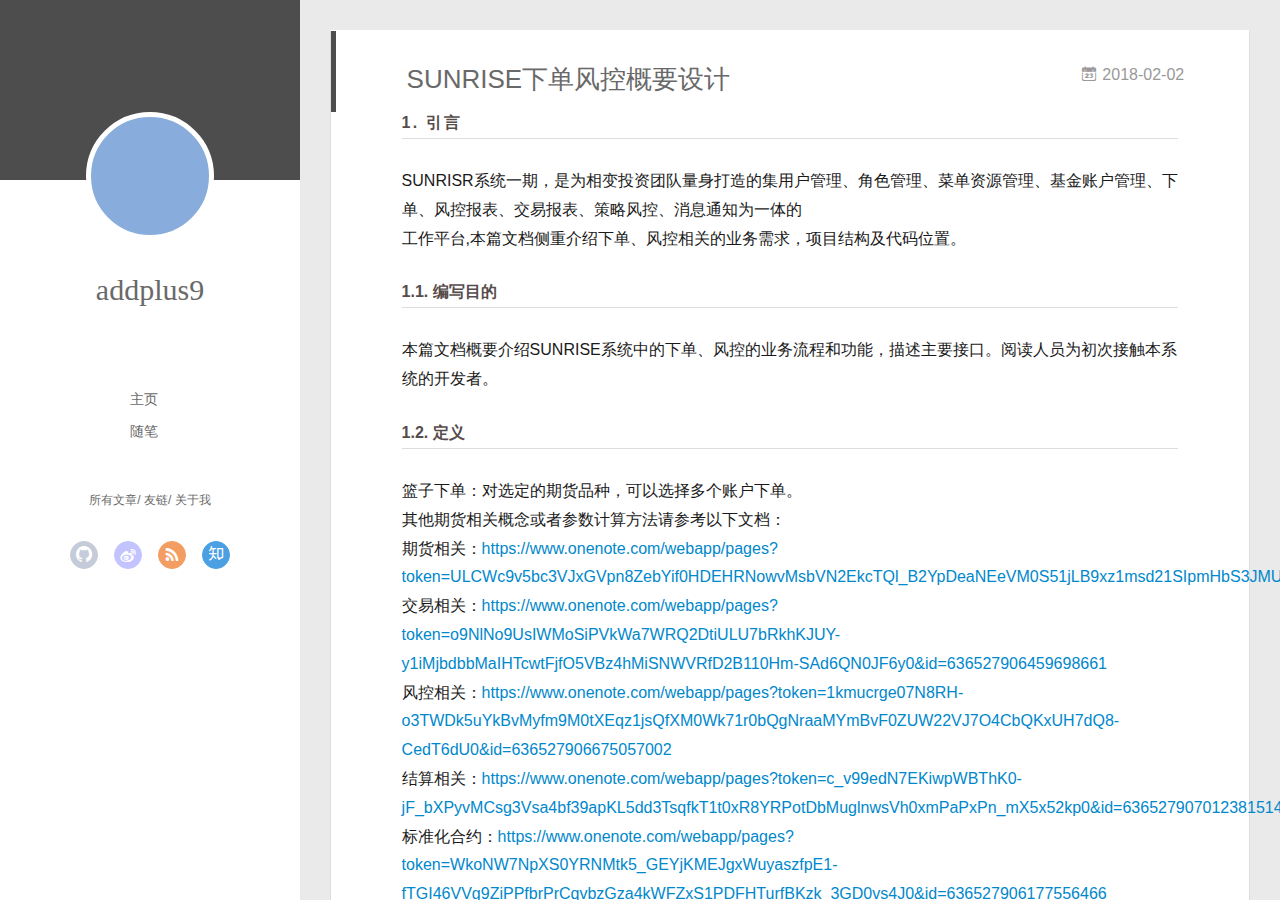
==== index.html @ 94993793 "Site updated: 2018-02-02 12:07:53" ====
<!DOCTYPE html>
<html>
<head>
  <meta charset="utf-8">
  
  <meta name="renderer" content="webkit">
  <meta http-equiv="X-UA-Compatible" content="IE=edge" >
  <link rel="dns-prefetch" href="http://yoursite.com">
  <title>蓝樾博客</title>
  <meta name="viewport" content="width=device-width, initial-scale=1, maximum-scale=1">
  <meta property="og:type" content="website">
<meta property="og:title" content="蓝樾博客">
<meta property="og:url" content="http://yoursite.com/index.html">
<meta property="og:site_name" content="蓝樾博客">
<meta name="twitter:card" content="summary">
<meta name="twitter:title" content="蓝樾博客">
  
    <link rel="alternative" href="/atom.xml" title="蓝樾博客" type="application/atom+xml">
  
  
    <link rel="icon" href="/favicon.png">
  
  <link rel="stylesheet" type="text/css" href="/./main.0cf68a.css">
  <style type="text/css">
  
    #container.show {
      background: linear-gradient(200deg,#a0cfe4,#e8c37e);
    }
  </style>
  

  

</head>

<body>
  <div id="container" q-class="show:isCtnShow">
    <canvas id="anm-canvas" class="anm-canvas"></canvas>
    <div class="left-col" q-class="show:isShow">
      
<div class="overlay" style="background: #4d4d4d"></div>
<div class="intrude-less">
	<header id="header" class="inner">
		<a href="/" class="profilepic">
			<img src="" class="js-avatar">
		</a>
		<hgroup>
		  <h1 class="header-author"><a href="/">addplus9</a></h1>
		</hgroup>
		

		<nav class="header-menu">
			<ul>
			
				<li><a href="/">主页</a></li>
	        
				<li><a href="/tags/随笔/">随笔</a></li>
	        
			</ul>
		</nav>
		<nav class="header-smart-menu">
    		
    			
    			<a q-on="click: openSlider(e, 'innerArchive')" href="javascript:void(0)">所有文章</a>
    			
            
    			
    			<a q-on="click: openSlider(e, 'friends')" href="javascript:void(0)">友链</a>
    			
            
    			
    			<a q-on="click: openSlider(e, 'aboutme')" href="javascript:void(0)">关于我</a>
    			
            
		</nav>
		<nav class="header-nav">
			<div class="social">
				
					<a class="github" target="_blank" href="#" title="github"><i class="icon-github"></i></a>
		        
					<a class="weibo" target="_blank" href="#" title="weibo"><i class="icon-weibo"></i></a>
		        
					<a class="rss" target="_blank" href="#" title="rss"><i class="icon-rss"></i></a>
		        
					<a class="zhihu" target="_blank" href="#" title="zhihu"><i class="icon-zhihu"></i></a>
		        
			</div>
		</nav>
	</header>		
</div>

    </div>
    <div class="mid-col" q-class="show:isShow,hide:isShow|isFalse">
      
<nav id="mobile-nav">
  	<div class="overlay js-overlay" style="background: #4d4d4d"></div>
	<div class="btnctn js-mobile-btnctn">
  		<div class="slider-trigger list" q-on="click: openSlider(e)"><i class="icon icon-sort"></i></div>
	</div>
	<div class="intrude-less">
		<header id="header" class="inner">
			<div class="profilepic">
				<img src="" class="js-avatar">
			</div>
			<hgroup>
			  <h1 class="header-author js-header-author">addplus9</h1>
			</hgroup>
			
			
			
				
			
				
			
			
			
			<nav class="header-nav">
				<div class="social">
					
						<a class="github" target="_blank" href="#" title="github"><i class="icon-github"></i></a>
			        
						<a class="weibo" target="_blank" href="#" title="weibo"><i class="icon-weibo"></i></a>
			        
						<a class="rss" target="_blank" href="#" title="rss"><i class="icon-rss"></i></a>
			        
						<a class="zhihu" target="_blank" href="#" title="zhihu"><i class="icon-zhihu"></i></a>
			        
				</div>
			</nav>

			<nav class="header-menu js-header-menu">
				<ul style="width: 50%">
				
				
					<li style="width: 50%"><a href="/">主页</a></li>
		        
					<li style="width: 50%"><a href="/tags/随笔/">随笔</a></li>
		        
				</ul>
			</nav>
		</header>				
	</div>
	<div class="mobile-mask" style="display:none" q-show="isShow"></div>
</nav>

      <div id="wrapper" class="body-wrap">
        <div class="menu-l">
          <div class="canvas-wrap">
            <canvas data-colors="#eaeaea" data-sectionHeight="100" data-contentId="js-content" id="myCanvas1" class="anm-canvas"></canvas>
          </div>
          <div id="js-content" class="content-ll">
            
  
    <article id="post-SUNRISE下单风控概要设计" class="article article-type-post  article-index" itemscope itemprop="blogPost">
  <div class="article-inner">
    
      <header class="article-header">
        
  
    <h1 itemprop="name">
      <a class="article-title" href="/2018/02/02/SUNRISE下单风控概要设计/">SUNRISE下单风控概要设计</a>
    </h1>
  

        
        <a href="/2018/02/02/SUNRISE下单风控概要设计/" class="archive-article-date">
  	<time datetime="2018-02-02T03:55:07.000Z" itemprop="datePublished"><i class="icon-calendar icon"></i>2018-02-02</time>
</a>
        
      </header>
    
    <div class="article-entry" itemprop="articleBody">
      
        <h4 id="1-引言"><a href="#1-引言" class="headerlink" title="1. 引言"></a>1. 引言</h4><p>SUNRISR系统一期，是为相变投资团队量身打造的集用户管理、角色管理、菜单资源管理、基金账户管理、下单、风控报表、交易报表、策略风控、消息通知为一体的<br>工作平台,本篇文档侧重介绍下单、风控相关的业务需求，项目结构及代码位置。</p>
<h5 id="1-1-编写目的"><a href="#1-1-编写目的" class="headerlink" title="1.1. 编写目的"></a>1.1. 编写目的</h5><p>本篇文档概要介绍SUNRISE系统中的下单、风控的业务流程和功能，描述主要接口。阅读人员为初次接触本系统的开发者。</p>
<h5 id="1-2-定义"><a href="#1-2-定义" class="headerlink" title="1.2. 定义"></a>1.2. 定义</h5><p>篮子下单：对选定的期货品种，可以选择多个账户下单。<br>其他期货相关概念或者参数计算方法请参考以下文档：<br>期货相关：<a href="https://www.onenote.com/webapp/pages?token=ULCWc9v5bc3VJxGVpn8ZebYif0HDEHRNowvMsbVN2EkcTQl_B2YpDeaNEeVM0S51jLB9xz1msd21SIpmHbS3JMUVC2bgDlQ20&amp;id=636527905785427446" target="_blank" rel="noopener">https://www.onenote.com/webapp/pages?token=ULCWc9v5bc3VJxGVpn8ZebYif0HDEHRNowvMsbVN2EkcTQl_B2YpDeaNEeVM0S51jLB9xz1msd21SIpmHbS3JMUVC2bgDlQ20&amp;id=636527905785427446</a><br>交易相关：<a href="https://www.onenote.com/webapp/pages?token=o9NlNo9UsIWMoSiPVkWa7WRQ2DtiULU7bRkhKJUY-y1iMjbdbbMaIHTcwtFjfO5VBz4hMiSNWVRfD2B110Hm-SAd6QN0JF6y0&amp;id=636527906459698661" target="_blank" rel="noopener">https://www.onenote.com/webapp/pages?token=o9NlNo9UsIWMoSiPVkWa7WRQ2DtiULU7bRkhKJUY-y1iMjbdbbMaIHTcwtFjfO5VBz4hMiSNWVRfD2B110Hm-SAd6QN0JF6y0&amp;id=636527906459698661</a><br>风控相关：<a href="https://www.onenote.com/webapp/pages?token=1kmucrge07N8RH-o3TWDk5uYkBvMyfm9M0tXEqz1jsQfXM0Wk71r0bQgNraaMYmBvF0ZUW22VJ7O4CbQKxUH7dQ8-CedT6dU0&amp;id=636527906675057002" target="_blank" rel="noopener">https://www.onenote.com/webapp/pages?token=1kmucrge07N8RH-o3TWDk5uYkBvMyfm9M0tXEqz1jsQfXM0Wk71r0bQgNraaMYmBvF0ZUW22VJ7O4CbQKxUH7dQ8-CedT6dU0&amp;id=636527906675057002</a><br>结算相关：<a href="https://www.onenote.com/webapp/pages?token=c_v99edN7EKiwpWBThK0-jF_bXPyvMCsg3Vsa4bf39apKL5dd3TsqfkT1t0xR8YRPotDbMuglnwsVh0xmPaPxPn_mX5x52kp0&amp;id=636527907012381514" target="_blank" rel="noopener">https://www.onenote.com/webapp/pages?token=c_v99edN7EKiwpWBThK0-jF_bXPyvMCsg3Vsa4bf39apKL5dd3TsqfkT1t0xR8YRPotDbMuglnwsVh0xmPaPxPn_mX5x52kp0&amp;id=636527907012381514</a><br>标准化合约：<a href="https://www.onenote.com/webapp/pages?token=WkoNW7NpXS0YRNMtk5_GEYjKMEJgxWuyaszfpE1-fTGI46VVg9ZiPPfbrPrCqvbzGza4kWFZxS1PDFHTurfBKzk_3GD0vs4J0&amp;id=636527906177556466" target="_blank" rel="noopener">https://www.onenote.com/webapp/pages?token=WkoNW7NpXS0YRNMtk5_GEYjKMEJgxWuyaszfpE1-fTGI46VVg9ZiPPfbrPrCqvbzGza4kWFZxS1PDFHTurfBKzk_3GD0vs4J0&amp;id=636527906177556466</a><br>相关字段公式请查阅《XB1一期关键字段公式》。</p>
<h4 id="2-总体设计"><a href="#2-总体设计" class="headerlink" title="2. 总体设计"></a>2. 总体设计</h4><h5 id="2-1-需求规定"><a href="#2-1-需求规定" class="headerlink" title="2.1.  需求规定"></a>2.1.  需求规定</h5><p>一期下单功能要求能实盘对接期货交易数据，实现实盘下单。实盘下单支持多账户分别下单，多账户同时下单。风控方面，要求对为期货账户设置的各项参数可设置并且需进行监控，如果账户出现异常及时报警。 </p>
<h6 id="2-1-1-功能描述"><a href="#2-1-1-功能描述" class="headerlink" title="2.1.1. 功能描述"></a>2.1.1. 功能描述</h6><p>下单页面功能：<br>1.多账号切换；<br>2.呈现出选定账户的收益、盈亏、权益等信息，同时显示标准下单版、未成交单、预埋单、所有委托单、持仓、成交记录；<br>3.下单功能中可以进行篮子下单。<br>风控功能：<br>1.整体持仓，总仓位上限、净持仓上限设置；<br>2.单品种持仓，选择单品种，设置百分比保存；<br>3.分级持仓，对净值区间最大、最小值、日内持仓保证金占计划净值比例、隔夜持仓保证金占计划净值比例、单品种持仓保证金占计划净值比例设置；<br>4.对每一条添加的策略的目标止损值、止盈值、止盈仓位、止损仓位、策略开关设置；<br>5.资金设置，对各期货账户的账户总仓位上限、账户净持仓上限、账户可用资金比例、杠杆率、VAR风险率、触发止损值比例、加权日波动设置。</p>
<h6 id="2-1-2-性能要求"><a href="#2-1-2-性能要求" class="headerlink" title="2.1.2. 性能要求"></a>2.1.2. 性能要求</h6><p>下单页面：<br>1.进入下单页面切换账号时个数据表切换时间小于0.3s，基本上达到点击完账号数据就变；<br>2.各个点击功能区域点击响应快速，切换效果平滑，不卡顿；<br>风控页面：<br>1.各风控值设定点击确定或保存后即生效。</p>
<h5 id="2-2-运行环境"><a href="#2-2-运行环境" class="headerlink" title="2.2. 运行环境"></a>2.2. 运行环境</h5><p>前端：支持多系统平台运行，包括windows、Mac、linux。<br>后端：系统linux、windows。<br>网络：目前后台部署在华为云，因其不支持长城宽带，需要在电信宽带环境才能获取到后台数据。<br>硬件环境：部署后台的服务器最好是2核4G以上的配置；<br>具体的项目环境请参考SUNRISE生产环境搭建及部署：<br><a href="http://note.youdao.com/noteshare?id=ec0840cbe4c543273b84757aacbd14c8" target="_blank" rel="noopener">http://note.youdao.com/noteshare?id=ec0840cbe4c543273b84757aacbd14c8</a></p>
<h5 id="2-3-基本设计概念和处理流程"><a href="#2-3-基本设计概念和处理流程" class="headerlink" title="2.3. 基本设计概念和处理流程"></a>2.3. 基本设计概念和处理流程</h5><p><img src="http://note.youdao.com/noteshare?id=ec0840cbe4c543273b84757aacbd14c8" alt=""></p>
<h5 id="2-4-结构"><a href="#2-4-结构" class="headerlink" title="2.4. 结构"></a>2.4. 结构</h5><p>前端：<br>项目框架参考蚂蚁金服Alain：<a href="https://cipchk.github.io/ng-alain/dashboard/v1" target="_blank" rel="noopener">https://cipchk.github.io/ng-alain/dashboard/v1</a><br>src中app文件夹内是前端各模块业务代码；assets是项目中用到的图片、声音、国际化字段存储文档；environments文件夹存放开发、测试、正式运行的各项参数；styles是存放前端样式；pagejson记录命令及引用包版本。<br>后端：<br>sanber_api中存放各接口interface；sanber_web中存放各service，业务代码主要放在serviceimpl中；sanber_lts_jobtracker是任务管理器的任务执行部；sanber_lts_admin是任务监控器。</p>
<h5 id="2-5-功能需求与程序关系"><a href="#2-5-功能需求与程序关系" class="headerlink" title="2.5. 功能需求与程序关系"></a>2.5. 功能需求与程序关系</h5><table>
<thead>
<tr>
<th>功能</th>
<th>前端模块</th>
<th>后端模块</th>
</tr>
</thead>
<tbody>
<tr>
<td>账户</td>
<td>base_background_web/src/app/account</td>
<td>sanber_web/src/main/java/com.sanber/serviceimpl/accountmoudle</td>
</tr>
<tr>
<td>下单</td>
<td>base_background_web/src/app/routes/placeorder</td>
<td>sanber_web/src/main/java/com.sanber/serviceimpl/ordermoudle</td>
</tr>
<tr>
<td>风控资金设置</td>
<td>base_background_web/src/app/routes/accountrisk</td>
<td>sanber_web/src/main/java/com.sanber/serviceimpl/accountriskmoudle</td>
</tr>
<tr>
<td>风控持仓设置</td>
<td>base_background_web/src/app/routes/positionsetting</td>
<td>sanber_web/src/main/java/com.sanber/serviceimpl/riskmoudle</td>
</tr>
<tr>
<td>风控策略设置</td>
<td>base_background_web/src/app/routes/strategyrisk</td>
<td>sanber_web/src/main/java/com.sanber/serviceimpl/strategymoudle</td>
</tr>
</tbody>
</table>
<h5 id="2-6-人工处理过程"><a href="#2-6-人工处理过程" class="headerlink" title="2.6. 人工处理过程"></a>2.6. 人工处理过程</h5><p>暂不支持期货账户开户，需要在交易所开好户后再在SUNRISE中输入期货账户；</p>
<h4 id="3-接口设计"><a href="#3-接口设计" class="headerlink" title="3. 接口设计"></a>3. 接口设计</h4><h5 id="3-1-用户接口"><a href="#3-1-用户接口" class="headerlink" title="3.1. 用户接口"></a>3.1. 用户接口</h5><p>一期暂无，二期将会接入策略接口。</p>
<h5 id="3-2-内部接口（软件接口）"><a href="#3-2-内部接口（软件接口）" class="headerlink" title="3.2.  内部接口（软件接口）"></a>3.2.  内部接口（软件接口）</h5><p>前端项目的URL基本都放在system-url.manager.ts文件中，本部分内容简要介绍主要接口的实现思路，具体的实现方式需要把这些接口对应到后台代码中查看。<br><strong>下单页主要接口：</strong></p>
<ul>
<li><p>1.获取下单页面所有账户<br>接口路径：/get/web/ordermodule/OrderPageService/getInstrmentDataList<br>实现思路：从账户数据库中查找</p>
</li>
<li><p>2.获取账户信息<br>接口路径：websocket订阅–getCTPAccountInfo<br>实现思路：redis获取。</p>
</li>
<li><p>3.获取合约数据<br>接口路径：/get/web/ordermodule/OrderPageService/getInstrmentDataList<br>实现思路：从redis获取数据。</p>
</li>
<li><p>4.订阅行情<br>接口路径：/post/web/ordermodule/OrderPageService/subMarketData<br>实现思路：前端websocket订阅，后台实现从redis获取。</p>
</li>
<li><p>5.下单接口<br>接口路径：/post/web/ordermodule/OrderPageService/sendOrder<br>实现思路：先判断订单信息是否符合风控，不符合下单风控包括：总仓位大于等于设定值，净持仓大于等于设定值，单品种持仓上限大于等于设定值，日内持仓保证金占计划净值比例大于等于设定值，单品种持仓保证金占计划净值比例大于等于设定值。判断符合下单风控，如果是预埋单调CTP下预埋单接口，如果是正常下单开仓调CTP下单接口，如果是正常下单平仓是在上交所需考虑先平昨再平今再调CTP下单接口，如果是正常下单平仓不是在上交所调CTP下单接口。</p>
</li>
<li><p>6.未成交单<br>接口路径：websocket订阅 getWorkOrder<br>实现思路：redis读取。</p>
</li>
<li><p>7.撤单接口<br>接口路径：/post/web/ordermodule/OrderPageService/cancelOrder<br>实现思路：判断是普通撤单调CTP普通撤单接口，是预埋撤单调CTP预埋撤单接口。</p>
</li>
<li><p>8.预埋单<br>接口路径：websocket订阅 getWaitOrder<br>实现思路：redis读取。</p>
</li>
<li><p>9.删除预埋单<br>接口路径：/post/web/ordermodule/OrderPageService/removeWaitOrder<br>实现思路：判断是调删除预埋下单还是预埋撤单CTP接口。</p>
</li>
<li><p>10.未成交单<br>接口路径：websocket订阅 getAllOrder<br>实现思路：redis获取。</p>
</li>
<li><p>11.持仓<br>接口路径：websocket订阅 getCTPPosition<br>实现路径：redis获取。</p>
</li>
<li><p>12.平仓<br>接口路径：/post/web/ordermodule/OrderPageService/closePosition<br>实现思路：判断是调删除预埋下单还是预埋撤单CTP接口。</p>
</li>
<li><p>13.成交记录<br>接口路径：websocket订阅 getAllTrade<br>实现思路：redis获取。</p>
</li>
</ul>
<p><strong>风控主要接口：</strong></p>
<p>持仓设置页面：</p>
<ul>
<li><p>1.总仓位上限净持仓上限<br>接口路径：/get/web/accountriskmodule/AccountRiskService/getAccountRiskByAccoutId<br>实现思路：从数据库表xb_account中获取。</p>
</li>
<li><p>2.修改账户风控<br>接口路径：/post/web/accountriskmodule/AccountRiskService/modAccountRisk<br>实现思路：插入或者修改数据存入表中。</p>
</li>
<li><p>3.单品种持仓<br>接口路径：/get/web/riskmodule/RiskProductService/getRiskProductByAccountId<br>实现思路：从风控产品持仓信息表xb_risk_product获取。</p>
</li>
<li><p>4.分级持仓数据<br>接口路径：/get/web/riskmodule/RiskLevelService/getRiskLevelByAccountIds<br>实现思路：查xb_risk_level表获取。</p>
</li>
</ul>
<p>策略设置页面：</p>
<ul>
<li>基础策略<br>接口路径：/get/web/strategymodule/StrategyRiskService/getAllStrategyRisks<br>实现思路：查表xb_strategy获取。</li>
</ul>
<p>资金设置页面：</p>
<ul>
<li>资金设置页面风控列表<br>接口路径：/get/web/accountriskmodule/AccountRiskService/getAllAccountRisks<br>实现思路：查风控等级表xb_account获取。</li>
</ul>
<p>风控预警：</p>
<ul>
<li>获取批量订单下单是否符合风控<br>接口：getRiskJudgeByBatch<br>实现思路：先去除账户相同的数据，再循环每条记录的去调：getRiskJudgeCommon判断风控，redis取账户信息中计算参数跟数据库取出的作对比，不符合则报警。</li>
</ul>
<p>更多接口信息可查看自动任务说明文档和redis说明文档：<br>自动任务说明文档:<br><a href="https://note.youdao.com/share/?id=55fe0eeed1982cb5ca1571a1f555736c&amp;type=note#/" target="_blank" rel="noopener">https://note.youdao.com/share/?id=55fe0eeed1982cb5ca1571a1f555736c&amp;type=note#/</a><br>redis说明文档：<br><a href="https://note.youdao.com/share/?id=8dcf55d19eebf2a7113ef5f394a4b5c5&amp;type=note#/" target="_blank" rel="noopener">https://note.youdao.com/share/?id=8dcf55d19eebf2a7113ef5f394a4b5c5&amp;type=note#/</a></p>

      

      
    </div>
    <div class="article-info article-info-index">
      
      
	<div class="article-tag tagcloud">
		<i class="icon-price-tags icon"></i>
		<ul class="article-tag-list">
			 
        		<li class="article-tag-list-item">
        			<a href="javascript:void(0)" class="js-tag article-tag-list-link color5">概要设计</a>
        		</li>
      		
		</ul>
	</div>

      

      
        <p class="article-more-link">
          <a class="article-more-a" href="/2018/02/02/SUNRISE下单风控概要设计/">展开全文 >></a>
        </p>
      

      
      <div class="clearfix"></div>
    </div>
  </div>
</article>

<aside class="wrap-side-operation">
    <div class="mod-side-operation">
        
        <div class="jump-container" id="js-jump-container" style="display:none;">
            <a href="javascript:void(0)" class="mod-side-operation__jump-to-top">
                <i class="icon-font icon-back"></i>
            </a>
            <div id="js-jump-plan-container" class="jump-plan-container" style="top: -11px;">
                <i class="icon-font icon-plane jump-plane"></i>
            </div>
        </div>
        
        
    </div>
</aside>




  
  


          </div>
        </div>
      </div>
      <footer id="footer">
  <div class="outer">
    <div id="footer-info">
    	<div class="footer-left">
    		&copy; 2018 addplus9
    	</div>
      	<div class="footer-right">
      		<a href="http://hexo.io/" target="_blank">Hexo</a>  Theme <a href="https://github.com/litten/hexo-theme-yilia" target="_blank">Yilia</a> by Litten
      	</div>
    </div>
  </div>
</footer>
    </div>
    <script>
	var yiliaConfig = {
		mathjax: false,
		isHome: true,
		isPost: false,
		isArchive: false,
		isTag: false,
		isCategory: false,
		open_in_new: false,
		toc_hide_index: true,
		root: "/",
		innerArchive: true,
		showTags: false
	}
</script>

<script>!function(t){function n(e){if(r[e])return r[e].exports;var i=r[e]={exports:{},id:e,loaded:!1};return t[e].call(i.exports,i,i.exports,n),i.loaded=!0,i.exports}var r={};n.m=t,n.c=r,n.p="./",n(0)}([function(t,n,r){r(195),t.exports=r(191)},function(t,n,r){var e=r(3),i=r(52),o=r(27),u=r(28),c=r(53),f="prototype",a=function(t,n,r){var s,l,h,v,p=t&a.F,d=t&a.G,y=t&a.S,g=t&a.P,b=t&a.B,m=d?e:y?e[n]||(e[n]={}):(e[n]||{})[f],x=d?i:i[n]||(i[n]={}),w=x[f]||(x[f]={});d&&(r=n);for(s in r)l=!p&&m&&void 0!==m[s],h=(l?m:r)[s],v=b&&l?c(h,e):g&&"function"==typeof h?c(Function.call,h):h,m&&u(m,s,h,t&a.U),x[s]!=h&&o(x,s,v),g&&w[s]!=h&&(w[s]=h)};e.core=i,a.F=1,a.G=2,a.S=4,a.P=8,a.B=16,a.W=32,a.U=64,a.R=128,t.exports=a},function(t,n,r){var e=r(6);t.exports=function(t){if(!e(t))throw TypeError(t+" is not an object!");return t}},function(t,n){var r=t.exports="undefined"!=typeof window&&window.Math==Math?window:"undefined"!=typeof self&&self.Math==Math?self:Function("return this")();"number"==typeof __g&&(__g=r)},function(t,n){t.exports=function(t){try{return!!t()}catch(t){return!0}}},function(t,n){var r=t.exports="undefined"!=typeof window&&window.Math==Math?window:"undefined"!=typeof self&&self.Math==Math?self:Function("return this")();"number"==typeof __g&&(__g=r)},function(t,n){t.exports=function(t){return"object"==typeof t?null!==t:"function"==typeof t}},function(t,n,r){var e=r(126)("wks"),i=r(76),o=r(3).Symbol,u="function"==typeof o;(t.exports=function(t){return e[t]||(e[t]=u&&o[t]||(u?o:i)("Symbol."+t))}).store=e},function(t,n){var r={}.hasOwnProperty;t.exports=function(t,n){return r.call(t,n)}},function(t,n,r){var e=r(94),i=r(33);t.exports=function(t){return e(i(t))}},function(t,n,r){t.exports=!r(4)(function(){return 7!=Object.defineProperty({},"a",{get:function(){return 7}}).a})},function(t,n,r){var e=r(2),i=r(167),o=r(50),u=Object.defineProperty;n.f=r(10)?Object.defineProperty:function(t,n,r){if(e(t),n=o(n,!0),e(r),i)try{return u(t,n,r)}catch(t){}if("get"in r||"set"in r)throw TypeError("Accessors not supported!");return"value"in r&&(t[n]=r.value),t}},function(t,n,r){t.exports=!r(18)(function(){return 7!=Object.defineProperty({},"a",{get:function(){return 7}}).a})},function(t,n,r){var e=r(14),i=r(22);t.exports=r(12)?function(t,n,r){return e.f(t,n,i(1,r))}:function(t,n,r){return t[n]=r,t}},function(t,n,r){var e=r(20),i=r(58),o=r(42),u=Object.defineProperty;n.f=r(12)?Object.defineProperty:function(t,n,r){if(e(t),n=o(n,!0),e(r),i)try{return u(t,n,r)}catch(t){}if("get"in r||"set"in r)throw TypeError("Accessors not supported!");return"value"in r&&(t[n]=r.value),t}},function(t,n,r){var e=r(40)("wks"),i=r(23),o=r(5).Symbol,u="function"==typeof o;(t.exports=function(t){return e[t]||(e[t]=u&&o[t]||(u?o:i)("Symbol."+t))}).store=e},function(t,n,r){var e=r(67),i=Math.min;t.exports=function(t){return t>0?i(e(t),9007199254740991):0}},function(t,n,r){var e=r(46);t.exports=function(t){return Object(e(t))}},function(t,n){t.exports=function(t){try{return!!t()}catch(t){return!0}}},function(t,n,r){var e=r(63),i=r(34);t.exports=Object.keys||function(t){return e(t,i)}},function(t,n,r){var e=r(21);t.exports=function(t){if(!e(t))throw TypeError(t+" is not an object!");return t}},function(t,n){t.exports=function(t){return"object"==typeof t?null!==t:"function"==typeof t}},function(t,n){t.exports=function(t,n){return{enumerable:!(1&t),configurable:!(2&t),writable:!(4&t),value:n}}},function(t,n){var r=0,e=Math.random();t.exports=function(t){return"Symbol(".concat(void 0===t?"":t,")_",(++r+e).toString(36))}},function(t,n){var r={}.hasOwnProperty;t.exports=function(t,n){return r.call(t,n)}},function(t,n){var r=t.exports={version:"2.4.0"};"number"==typeof __e&&(__e=r)},function(t,n){t.exports=function(t){if("function"!=typeof t)throw TypeError(t+" is not a function!");return t}},function(t,n,r){var e=r(11),i=r(66);t.exports=r(10)?function(t,n,r){return e.f(t,n,i(1,r))}:function(t,n,r){return t[n]=r,t}},function(t,n,r){var e=r(3),i=r(27),o=r(24),u=r(76)("src"),c="toString",f=Function[c],a=(""+f).split(c);r(52).inspectSource=function(t){return f.call(t)},(t.exports=function(t,n,r,c){var f="function"==typeof r;f&&(o(r,"name")||i(r,"name",n)),t[n]!==r&&(f&&(o(r,u)||i(r,u,t[n]?""+t[n]:a.join(String(n)))),t===e?t[n]=r:c?t[n]?t[n]=r:i(t,n,r):(delete t[n],i(t,n,r)))})(Function.prototype,c,function(){return"function"==typeof this&&this[u]||f.call(this)})},function(t,n,r){var e=r(1),i=r(4),o=r(46),u=function(t,n,r,e){var i=String(o(t)),u="<"+n;return""!==r&&(u+=" "+r+'="'+String(e).replace(/"/g,"&quot;")+'"'),u+">"+i+"</"+n+">"};t.exports=function(t,n){var r={};r[t]=n(u),e(e.P+e.F*i(function(){var n=""[t]('"');return n!==n.toLowerCase()||n.split('"').length>3}),"String",r)}},function(t,n,r){var e=r(115),i=r(46);t.exports=function(t){return e(i(t))}},function(t,n,r){var e=r(116),i=r(66),o=r(30),u=r(50),c=r(24),f=r(167),a=Object.getOwnPropertyDescriptor;n.f=r(10)?a:function(t,n){if(t=o(t),n=u(n,!0),f)try{return a(t,n)}catch(t){}if(c(t,n))return i(!e.f.call(t,n),t[n])}},function(t,n,r){var e=r(24),i=r(17),o=r(145)("IE_PROTO"),u=Object.prototype;t.exports=Object.getPrototypeOf||function(t){return t=i(t),e(t,o)?t[o]:"function"==typeof t.constructor&&t instanceof t.constructor?t.constructor.prototype:t instanceof Object?u:null}},function(t,n){t.exports=function(t){if(void 0==t)throw TypeError("Can't call method on  "+t);return t}},function(t,n){t.exports="constructor,hasOwnProperty,isPrototypeOf,propertyIsEnumerable,toLocaleString,toString,valueOf".split(",")},function(t,n){t.exports={}},function(t,n){t.exports=!0},function(t,n){n.f={}.propertyIsEnumerable},function(t,n,r){var e=r(14).f,i=r(8),o=r(15)("toStringTag");t.exports=function(t,n,r){t&&!i(t=r?t:t.prototype,o)&&e(t,o,{configurable:!0,value:n})}},function(t,n,r){var e=r(40)("keys"),i=r(23);t.exports=function(t){return e[t]||(e[t]=i(t))}},function(t,n,r){var e=r(5),i="__core-js_shared__",o=e[i]||(e[i]={});t.exports=function(t){return o[t]||(o[t]={})}},function(t,n){var r=Math.ceil,e=Math.floor;t.exports=function(t){return isNaN(t=+t)?0:(t>0?e:r)(t)}},function(t,n,r){var e=r(21);t.exports=function(t,n){if(!e(t))return t;var r,i;if(n&&"function"==typeof(r=t.toString)&&!e(i=r.call(t)))return i;if("function"==typeof(r=t.valueOf)&&!e(i=r.call(t)))return i;if(!n&&"function"==typeof(r=t.toString)&&!e(i=r.call(t)))return i;throw TypeError("Can't convert object to primitive value")}},function(t,n,r){var e=r(5),i=r(25),o=r(36),u=r(44),c=r(14).f;t.exports=function(t){var n=i.Symbol||(i.Symbol=o?{}:e.Symbol||{});"_"==t.charAt(0)||t in n||c(n,t,{value:u.f(t)})}},function(t,n,r){n.f=r(15)},function(t,n){var r={}.toString;t.exports=function(t){return r.call(t).slice(8,-1)}},function(t,n){t.exports=function(t){if(void 0==t)throw TypeError("Can't call method on  "+t);return t}},function(t,n,r){var e=r(4);t.exports=function(t,n){return!!t&&e(function(){n?t.call(null,function(){},1):t.call(null)})}},function(t,n,r){var e=r(53),i=r(115),o=r(17),u=r(16),c=r(203);t.exports=function(t,n){var r=1==t,f=2==t,a=3==t,s=4==t,l=6==t,h=5==t||l,v=n||c;return function(n,c,p){for(var d,y,g=o(n),b=i(g),m=e(c,p,3),x=u(b.length),w=0,S=r?v(n,x):f?v(n,0):void 0;x>w;w++)if((h||w in b)&&(d=b[w],y=m(d,w,g),t))if(r)S[w]=y;else if(y)switch(t){case 3:return!0;case 5:return d;case 6:return w;case 2:S.push(d)}else if(s)return!1;return l?-1:a||s?s:S}}},function(t,n,r){var e=r(1),i=r(52),o=r(4);t.exports=function(t,n){var r=(i.Object||{})[t]||Object[t],u={};u[t]=n(r),e(e.S+e.F*o(function(){r(1)}),"Object",u)}},function(t,n,r){var e=r(6);t.exports=function(t,n){if(!e(t))return t;var r,i;if(n&&"function"==typeof(r=t.toString)&&!e(i=r.call(t)))return i;if("function"==typeof(r=t.valueOf)&&!e(i=r.call(t)))return i;if(!n&&"function"==typeof(r=t.toString)&&!e(i=r.call(t)))return i;throw TypeError("Can't convert object to primitive value")}},function(t,n,r){var e=r(5),i=r(25),o=r(91),u=r(13),c="prototype",f=function(t,n,r){var a,s,l,h=t&f.F,v=t&f.G,p=t&f.S,d=t&f.P,y=t&f.B,g=t&f.W,b=v?i:i[n]||(i[n]={}),m=b[c],x=v?e:p?e[n]:(e[n]||{})[c];v&&(r=n);for(a in r)(s=!h&&x&&void 0!==x[a])&&a in b||(l=s?x[a]:r[a],b[a]=v&&"function"!=typeof x[a]?r[a]:y&&s?o(l,e):g&&x[a]==l?function(t){var n=function(n,r,e){if(this instanceof t){switch(arguments.length){case 0:return new t;case 1:return new t(n);case 2:return new t(n,r)}return new t(n,r,e)}return t.apply(this,arguments)};return n[c]=t[c],n}(l):d&&"function"==typeof l?o(Function.call,l):l,d&&((b.virtual||(b.virtual={}))[a]=l,t&f.R&&m&&!m[a]&&u(m,a,l)))};f.F=1,f.G=2,f.S=4,f.P=8,f.B=16,f.W=32,f.U=64,f.R=128,t.exports=f},function(t,n){var r=t.exports={version:"2.4.0"};"number"==typeof __e&&(__e=r)},function(t,n,r){var e=r(26);t.exports=function(t,n,r){if(e(t),void 0===n)return t;switch(r){case 1:return function(r){return t.call(n,r)};case 2:return function(r,e){return t.call(n,r,e)};case 3:return function(r,e,i){return t.call(n,r,e,i)}}return function(){return t.apply(n,arguments)}}},function(t,n,r){var e=r(183),i=r(1),o=r(126)("metadata"),u=o.store||(o.store=new(r(186))),c=function(t,n,r){var i=u.get(t);if(!i){if(!r)return;u.set(t,i=new e)}var o=i.get(n);if(!o){if(!r)return;i.set(n,o=new e)}return o},f=function(t,n,r){var e=c(n,r,!1);return void 0!==e&&e.has(t)},a=function(t,n,r){var e=c(n,r,!1);return void 0===e?void 0:e.get(t)},s=function(t,n,r,e){c(r,e,!0).set(t,n)},l=function(t,n){var r=c(t,n,!1),e=[];return r&&r.forEach(function(t,n){e.push(n)}),e},h=function(t){return void 0===t||"symbol"==typeof t?t:String(t)},v=function(t){i(i.S,"Reflect",t)};t.exports={store:u,map:c,has:f,get:a,set:s,keys:l,key:h,exp:v}},function(t,n,r){"use strict";if(r(10)){var e=r(69),i=r(3),o=r(4),u=r(1),c=r(127),f=r(152),a=r(53),s=r(68),l=r(66),h=r(27),v=r(73),p=r(67),d=r(16),y=r(75),g=r(50),b=r(24),m=r(180),x=r(114),w=r(6),S=r(17),_=r(137),O=r(70),E=r(32),P=r(71).f,j=r(154),F=r(76),M=r(7),A=r(48),N=r(117),T=r(146),I=r(155),k=r(80),L=r(123),R=r(74),C=r(130),D=r(160),U=r(11),W=r(31),G=U.f,B=W.f,V=i.RangeError,z=i.TypeError,q=i.Uint8Array,K="ArrayBuffer",J="Shared"+K,Y="BYTES_PER_ELEMENT",H="prototype",$=Array[H],X=f.ArrayBuffer,Q=f.DataView,Z=A(0),tt=A(2),nt=A(3),rt=A(4),et=A(5),it=A(6),ot=N(!0),ut=N(!1),ct=I.values,ft=I.keys,at=I.entries,st=$.lastIndexOf,lt=$.reduce,ht=$.reduceRight,vt=$.join,pt=$.sort,dt=$.slice,yt=$.toString,gt=$.toLocaleString,bt=M("iterator"),mt=M("toStringTag"),xt=F("typed_constructor"),wt=F("def_constructor"),St=c.CONSTR,_t=c.TYPED,Ot=c.VIEW,Et="Wrong length!",Pt=A(1,function(t,n){return Tt(T(t,t[wt]),n)}),jt=o(function(){return 1===new q(new Uint16Array([1]).buffer)[0]}),Ft=!!q&&!!q[H].set&&o(function(){new q(1).set({})}),Mt=function(t,n){if(void 0===t)throw z(Et);var r=+t,e=d(t);if(n&&!m(r,e))throw V(Et);return e},At=function(t,n){var r=p(t);if(r<0||r%n)throw V("Wrong offset!");return r},Nt=function(t){if(w(t)&&_t in t)return t;throw z(t+" is not a typed array!")},Tt=function(t,n){if(!(w(t)&&xt in t))throw z("It is not a typed array constructor!");return new t(n)},It=function(t,n){return kt(T(t,t[wt]),n)},kt=function(t,n){for(var r=0,e=n.length,i=Tt(t,e);e>r;)i[r]=n[r++];return i},Lt=function(t,n,r){G(t,n,{get:function(){return this._d[r]}})},Rt=function(t){var n,r,e,i,o,u,c=S(t),f=arguments.length,s=f>1?arguments[1]:void 0,l=void 0!==s,h=j(c);if(void 0!=h&&!_(h)){for(u=h.call(c),e=[],n=0;!(o=u.next()).done;n++)e.push(o.value);c=e}for(l&&f>2&&(s=a(s,arguments[2],2)),n=0,r=d(c.length),i=Tt(this,r);r>n;n++)i[n]=l?s(c[n],n):c[n];return i},Ct=function(){for(var t=0,n=arguments.length,r=Tt(this,n);n>t;)r[t]=arguments[t++];return r},Dt=!!q&&o(function(){gt.call(new q(1))}),Ut=function(){return gt.apply(Dt?dt.call(Nt(this)):Nt(this),arguments)},Wt={copyWithin:function(t,n){return D.call(Nt(this),t,n,arguments.length>2?arguments[2]:void 0)},every:function(t){return rt(Nt(this),t,arguments.length>1?arguments[1]:void 0)},fill:function(t){return C.apply(Nt(this),arguments)},filter:function(t){return It(this,tt(Nt(this),t,arguments.length>1?arguments[1]:void 0))},find:function(t){return et(Nt(this),t,arguments.length>1?arguments[1]:void 0)},findIndex:function(t){return it(Nt(this),t,arguments.length>1?arguments[1]:void 0)},forEach:function(t){Z(Nt(this),t,arguments.length>1?arguments[1]:void 0)},indexOf:function(t){return ut(Nt(this),t,arguments.length>1?arguments[1]:void 0)},includes:function(t){return ot(Nt(this),t,arguments.length>1?arguments[1]:void 0)},join:function(t){return vt.apply(Nt(this),arguments)},lastIndexOf:function(t){return st.apply(Nt(this),arguments)},map:function(t){return Pt(Nt(this),t,arguments.length>1?arguments[1]:void 0)},reduce:function(t){return lt.apply(Nt(this),arguments)},reduceRight:function(t){return ht.apply(Nt(this),arguments)},reverse:function(){for(var t,n=this,r=Nt(n).length,e=Math.floor(r/2),i=0;i<e;)t=n[i],n[i++]=n[--r],n[r]=t;return n},some:function(t){return nt(Nt(this),t,arguments.length>1?arguments[1]:void 0)},sort:function(t){return pt.call(Nt(this),t)},subarray:function(t,n){var r=Nt(this),e=r.length,i=y(t,e);return new(T(r,r[wt]))(r.buffer,r.byteOffset+i*r.BYTES_PER_ELEMENT,d((void 0===n?e:y(n,e))-i))}},Gt=function(t,n){return It(this,dt.call(Nt(this),t,n))},Bt=function(t){Nt(this);var n=At(arguments[1],1),r=this.length,e=S(t),i=d(e.length),o=0;if(i+n>r)throw V(Et);for(;o<i;)this[n+o]=e[o++]},Vt={entries:function(){return at.call(Nt(this))},keys:function(){return ft.call(Nt(this))},values:function(){return ct.call(Nt(this))}},zt=function(t,n){return w(t)&&t[_t]&&"symbol"!=typeof n&&n in t&&String(+n)==String(n)},qt=function(t,n){return zt(t,n=g(n,!0))?l(2,t[n]):B(t,n)},Kt=function(t,n,r){return!(zt(t,n=g(n,!0))&&w(r)&&b(r,"value"))||b(r,"get")||b(r,"set")||r.configurable||b(r,"writable")&&!r.writable||b(r,"enumerable")&&!r.enumerable?G(t,n,r):(t[n]=r.value,t)};St||(W.f=qt,U.f=Kt),u(u.S+u.F*!St,"Object",{getOwnPropertyDescriptor:qt,defineProperty:Kt}),o(function(){yt.call({})})&&(yt=gt=function(){return vt.call(this)});var Jt=v({},Wt);v(Jt,Vt),h(Jt,bt,Vt.values),v(Jt,{slice:Gt,set:Bt,constructor:function(){},toString:yt,toLocaleString:Ut}),Lt(Jt,"buffer","b"),Lt(Jt,"byteOffset","o"),Lt(Jt,"byteLength","l"),Lt(Jt,"length","e"),G(Jt,mt,{get:function(){return this[_t]}}),t.exports=function(t,n,r,f){f=!!f;var a=t+(f?"Clamped":"")+"Array",l="Uint8Array"!=a,v="get"+t,p="set"+t,y=i[a],g=y||{},b=y&&E(y),m=!y||!c.ABV,S={},_=y&&y[H],j=function(t,r){var e=t._d;return e.v[v](r*n+e.o,jt)},F=function(t,r,e){var i=t._d;f&&(e=(e=Math.round(e))<0?0:e>255?255:255&e),i.v[p](r*n+i.o,e,jt)},M=function(t,n){G(t,n,{get:function(){return j(this,n)},set:function(t){return F(this,n,t)},enumerable:!0})};m?(y=r(function(t,r,e,i){s(t,y,a,"_d");var o,u,c,f,l=0,v=0;if(w(r)){if(!(r instanceof X||(f=x(r))==K||f==J))return _t in r?kt(y,r):Rt.call(y,r);o=r,v=At(e,n);var p=r.byteLength;if(void 0===i){if(p%n)throw V(Et);if((u=p-v)<0)throw V(Et)}else if((u=d(i)*n)+v>p)throw V(Et);c=u/n}else c=Mt(r,!0),u=c*n,o=new X(u);for(h(t,"_d",{b:o,o:v,l:u,e:c,v:new Q(o)});l<c;)M(t,l++)}),_=y[H]=O(Jt),h(_,"constructor",y)):L(function(t){new y(null),new y(t)},!0)||(y=r(function(t,r,e,i){s(t,y,a);var o;return w(r)?r instanceof X||(o=x(r))==K||o==J?void 0!==i?new g(r,At(e,n),i):void 0!==e?new g(r,At(e,n)):new g(r):_t in r?kt(y,r):Rt.call(y,r):new g(Mt(r,l))}),Z(b!==Function.prototype?P(g).concat(P(b)):P(g),function(t){t in y||h(y,t,g[t])}),y[H]=_,e||(_.constructor=y));var A=_[bt],N=!!A&&("values"==A.name||void 0==A.name),T=Vt.values;h(y,xt,!0),h(_,_t,a),h(_,Ot,!0),h(_,wt,y),(f?new y(1)[mt]==a:mt in _)||G(_,mt,{get:function(){return a}}),S[a]=y,u(u.G+u.W+u.F*(y!=g),S),u(u.S,a,{BYTES_PER_ELEMENT:n,from:Rt,of:Ct}),Y in _||h(_,Y,n),u(u.P,a,Wt),R(a),u(u.P+u.F*Ft,a,{set:Bt}),u(u.P+u.F*!N,a,Vt),u(u.P+u.F*(_.toString!=yt),a,{toString:yt}),u(u.P+u.F*o(function(){new y(1).slice()}),a,{slice:Gt}),u(u.P+u.F*(o(function(){return[1,2].toLocaleString()!=new y([1,2]).toLocaleString()})||!o(function(){_.toLocaleString.call([1,2])})),a,{toLocaleString:Ut}),k[a]=N?A:T,e||N||h(_,bt,T)}}else t.exports=function(){}},function(t,n){var r={}.toString;t.exports=function(t){return r.call(t).slice(8,-1)}},function(t,n,r){var e=r(21),i=r(5).document,o=e(i)&&e(i.createElement);t.exports=function(t){return o?i.createElement(t):{}}},function(t,n,r){t.exports=!r(12)&&!r(18)(function(){return 7!=Object.defineProperty(r(57)("div"),"a",{get:function(){return 7}}).a})},function(t,n,r){"use strict";var e=r(36),i=r(51),o=r(64),u=r(13),c=r(8),f=r(35),a=r(96),s=r(38),l=r(103),h=r(15)("iterator"),v=!([].keys&&"next"in[].keys()),p="keys",d="values",y=function(){return this};t.exports=function(t,n,r,g,b,m,x){a(r,n,g);var w,S,_,O=function(t){if(!v&&t in F)return F[t];switch(t){case p:case d:return function(){return new r(this,t)}}return function(){return new r(this,t)}},E=n+" Iterator",P=b==d,j=!1,F=t.prototype,M=F[h]||F["@@iterator"]||b&&F[b],A=M||O(b),N=b?P?O("entries"):A:void 0,T="Array"==n?F.entries||M:M;if(T&&(_=l(T.call(new t)))!==Object.prototype&&(s(_,E,!0),e||c(_,h)||u(_,h,y)),P&&M&&M.name!==d&&(j=!0,A=function(){return M.call(this)}),e&&!x||!v&&!j&&F[h]||u(F,h,A),f[n]=A,f[E]=y,b)if(w={values:P?A:O(d),keys:m?A:O(p),entries:N},x)for(S in w)S in F||o(F,S,w[S]);else i(i.P+i.F*(v||j),n,w);return w}},function(t,n,r){var e=r(20),i=r(100),o=r(34),u=r(39)("IE_PROTO"),c=function(){},f="prototype",a=function(){var t,n=r(57)("iframe"),e=o.length;for(n.style.display="none",r(93).appendChild(n),n.src="javascript:",t=n.contentWindow.document,t.open(),t.write("<script>document.F=Object<\/script>"),t.close(),a=t.F;e--;)delete a[f][o[e]];return a()};t.exports=Object.create||function(t,n){var r;return null!==t?(c[f]=e(t),r=new c,c[f]=null,r[u]=t):r=a(),void 0===n?r:i(r,n)}},function(t,n,r){var e=r(63),i=r(34).concat("length","prototype");n.f=Object.getOwnPropertyNames||function(t){return e(t,i)}},function(t,n){n.f=Object.getOwnPropertySymbols},function(t,n,r){var e=r(8),i=r(9),o=r(90)(!1),u=r(39)("IE_PROTO");t.exports=function(t,n){var r,c=i(t),f=0,a=[];for(r in c)r!=u&&e(c,r)&&a.push(r);for(;n.length>f;)e(c,r=n[f++])&&(~o(a,r)||a.push(r));return a}},function(t,n,r){t.exports=r(13)},function(t,n,r){var e=r(76)("meta"),i=r(6),o=r(24),u=r(11).f,c=0,f=Object.isExtensible||function(){return!0},a=!r(4)(function(){return f(Object.preventExtensions({}))}),s=function(t){u(t,e,{value:{i:"O"+ ++c,w:{}}})},l=function(t,n){if(!i(t))return"symbol"==typeof t?t:("string"==typeof t?"S":"P")+t;if(!o(t,e)){if(!f(t))return"F";if(!n)return"E";s(t)}return t[e].i},h=function(t,n){if(!o(t,e)){if(!f(t))return!0;if(!n)return!1;s(t)}return t[e].w},v=function(t){return a&&p.NEED&&f(t)&&!o(t,e)&&s(t),t},p=t.exports={KEY:e,NEED:!1,fastKey:l,getWeak:h,onFreeze:v}},function(t,n){t.exports=function(t,n){return{enumerable:!(1&t),configurable:!(2&t),writable:!(4&t),value:n}}},function(t,n){var r=Math.ceil,e=Math.floor;t.exports=function(t){return isNaN(t=+t)?0:(t>0?e:r)(t)}},function(t,n){t.exports=function(t,n,r,e){if(!(t instanceof n)||void 0!==e&&e in t)throw TypeError(r+": incorrect invocation!");return t}},function(t,n){t.exports=!1},function(t,n,r){var e=r(2),i=r(173),o=r(133),u=r(145)("IE_PROTO"),c=function(){},f="prototype",a=function(){var t,n=r(132)("iframe"),e=o.length;for(n.style.display="none",r(135).appendChild(n),n.src="javascript:",t=n.contentWindow.document,t.open(),t.write("<script>document.F=Object<\/script>"),t.close(),a=t.F;e--;)delete a[f][o[e]];return a()};t.exports=Object.create||function(t,n){var r;return null!==t?(c[f]=e(t),r=new c,c[f]=null,r[u]=t):r=a(),void 0===n?r:i(r,n)}},function(t,n,r){var e=r(175),i=r(133).concat("length","prototype");n.f=Object.getOwnPropertyNames||function(t){return e(t,i)}},function(t,n,r){var e=r(175),i=r(133);t.exports=Object.keys||function(t){return e(t,i)}},function(t,n,r){var e=r(28);t.exports=function(t,n,r){for(var i in n)e(t,i,n[i],r);return t}},function(t,n,r){"use strict";var e=r(3),i=r(11),o=r(10),u=r(7)("species");t.exports=function(t){var n=e[t];o&&n&&!n[u]&&i.f(n,u,{configurable:!0,get:function(){return this}})}},function(t,n,r){var e=r(67),i=Math.max,o=Math.min;t.exports=function(t,n){return t=e(t),t<0?i(t+n,0):o(t,n)}},function(t,n){var r=0,e=Math.random();t.exports=function(t){return"Symbol(".concat(void 0===t?"":t,")_",(++r+e).toString(36))}},function(t,n,r){var e=r(33);t.exports=function(t){return Object(e(t))}},function(t,n,r){var e=r(7)("unscopables"),i=Array.prototype;void 0==i[e]&&r(27)(i,e,{}),t.exports=function(t){i[e][t]=!0}},function(t,n,r){var e=r(53),i=r(169),o=r(137),u=r(2),c=r(16),f=r(154),a={},s={},n=t.exports=function(t,n,r,l,h){var v,p,d,y,g=h?function(){return t}:f(t),b=e(r,l,n?2:1),m=0;if("function"!=typeof g)throw TypeError(t+" is not iterable!");if(o(g)){for(v=c(t.length);v>m;m++)if((y=n?b(u(p=t[m])[0],p[1]):b(t[m]))===a||y===s)return y}else for(d=g.call(t);!(p=d.next()).done;)if((y=i(d,b,p.value,n))===a||y===s)return y};n.BREAK=a,n.RETURN=s},function(t,n){t.exports={}},function(t,n,r){var e=r(11).f,i=r(24),o=r(7)("toStringTag");t.exports=function(t,n,r){t&&!i(t=r?t:t.prototype,o)&&e(t,o,{configurable:!0,value:n})}},function(t,n,r){var e=r(1),i=r(46),o=r(4),u=r(150),c="["+u+"]",f="​",a=RegExp("^"+c+c+"*"),s=RegExp(c+c+"*$"),l=function(t,n,r){var i={},c=o(function(){return!!u[t]()||f[t]()!=f}),a=i[t]=c?n(h):u[t];r&&(i[r]=a),e(e.P+e.F*c,"String",i)},h=l.trim=function(t,n){return t=String(i(t)),1&n&&(t=t.replace(a,"")),2&n&&(t=t.replace(s,"")),t};t.exports=l},function(t,n,r){t.exports={default:r(86),__esModule:!0}},function(t,n,r){t.exports={default:r(87),__esModule:!0}},function(t,n,r){"use strict";function e(t){return t&&t.__esModule?t:{default:t}}n.__esModule=!0;var i=r(84),o=e(i),u=r(83),c=e(u),f="function"==typeof c.default&&"symbol"==typeof o.default?function(t){return typeof t}:function(t){return t&&"function"==typeof c.default&&t.constructor===c.default&&t!==c.default.prototype?"symbol":typeof t};n.default="function"==typeof c.default&&"symbol"===f(o.default)?function(t){return void 0===t?"undefined":f(t)}:function(t){return t&&"function"==typeof c.default&&t.constructor===c.default&&t!==c.default.prototype?"symbol":void 0===t?"undefined":f(t)}},function(t,n,r){r(110),r(108),r(111),r(112),t.exports=r(25).Symbol},function(t,n,r){r(109),r(113),t.exports=r(44).f("iterator")},function(t,n){t.exports=function(t){if("function"!=typeof t)throw TypeError(t+" is not a function!");return t}},function(t,n){t.exports=function(){}},function(t,n,r){var e=r(9),i=r(106),o=r(105);t.exports=function(t){return function(n,r,u){var c,f=e(n),a=i(f.length),s=o(u,a);if(t&&r!=r){for(;a>s;)if((c=f[s++])!=c)return!0}else for(;a>s;s++)if((t||s in f)&&f[s]===r)return t||s||0;return!t&&-1}}},function(t,n,r){var e=r(88);t.exports=function(t,n,r){if(e(t),void 0===n)return t;switch(r){case 1:return function(r){return t.call(n,r)};case 2:return function(r,e){return t.call(n,r,e)};case 3:return function(r,e,i){return t.call(n,r,e,i)}}return function(){return t.apply(n,arguments)}}},function(t,n,r){var e=r(19),i=r(62),o=r(37);t.exports=function(t){var n=e(t),r=i.f;if(r)for(var u,c=r(t),f=o.f,a=0;c.length>a;)f.call(t,u=c[a++])&&n.push(u);return n}},function(t,n,r){t.exports=r(5).document&&document.documentElement},function(t,n,r){var e=r(56);t.exports=Object("z").propertyIsEnumerable(0)?Object:function(t){return"String"==e(t)?t.split(""):Object(t)}},function(t,n,r){var e=r(56);t.exports=Array.isArray||function(t){return"Array"==e(t)}},function(t,n,r){"use strict";var e=r(60),i=r(22),o=r(38),u={};r(13)(u,r(15)("iterator"),function(){return this}),t.exports=function(t,n,r){t.prototype=e(u,{next:i(1,r)}),o(t,n+" Iterator")}},function(t,n){t.exports=function(t,n){return{value:n,done:!!t}}},function(t,n,r){var e=r(19),i=r(9);t.exports=function(t,n){for(var r,o=i(t),u=e(o),c=u.length,f=0;c>f;)if(o[r=u[f++]]===n)return r}},function(t,n,r){var e=r(23)("meta"),i=r(21),o=r(8),u=r(14).f,c=0,f=Object.isExtensible||function(){return!0},a=!r(18)(function(){return f(Object.preventExtensions({}))}),s=function(t){u(t,e,{value:{i:"O"+ ++c,w:{}}})},l=function(t,n){if(!i(t))return"symbol"==typeof t?t:("string"==typeof t?"S":"P")+t;if(!o(t,e)){if(!f(t))return"F";if(!n)return"E";s(t)}return t[e].i},h=function(t,n){if(!o(t,e)){if(!f(t))return!0;if(!n)return!1;s(t)}return t[e].w},v=function(t){return a&&p.NEED&&f(t)&&!o(t,e)&&s(t),t},p=t.exports={KEY:e,NEED:!1,fastKey:l,getWeak:h,onFreeze:v}},function(t,n,r){var e=r(14),i=r(20),o=r(19);t.exports=r(12)?Object.defineProperties:function(t,n){i(t);for(var r,u=o(n),c=u.length,f=0;c>f;)e.f(t,r=u[f++],n[r]);return t}},function(t,n,r){var e=r(37),i=r(22),o=r(9),u=r(42),c=r(8),f=r(58),a=Object.getOwnPropertyDescriptor;n.f=r(12)?a:function(t,n){if(t=o(t),n=u(n,!0),f)try{return a(t,n)}catch(t){}if(c(t,n))return i(!e.f.call(t,n),t[n])}},function(t,n,r){var e=r(9),i=r(61).f,o={}.toString,u="object"==typeof window&&window&&Object.getOwnPropertyNames?Object.getOwnPropertyNames(window):[],c=function(t){try{return i(t)}catch(t){return u.slice()}};t.exports.f=function(t){return u&&"[object Window]"==o.call(t)?c(t):i(e(t))}},function(t,n,r){var e=r(8),i=r(77),o=r(39)("IE_PROTO"),u=Object.prototype;t.exports=Object.getPrototypeOf||function(t){return t=i(t),e(t,o)?t[o]:"function"==typeof t.constructor&&t instanceof t.constructor?t.constructor.prototype:t instanceof Object?u:null}},function(t,n,r){var e=r(41),i=r(33);t.exports=function(t){return function(n,r){var o,u,c=String(i(n)),f=e(r),a=c.length;return f<0||f>=a?t?"":void 0:(o=c.charCodeAt(f),o<55296||o>56319||f+1===a||(u=c.charCodeAt(f+1))<56320||u>57343?t?c.charAt(f):o:t?c.slice(f,f+2):u-56320+(o-55296<<10)+65536)}}},function(t,n,r){var e=r(41),i=Math.max,o=Math.min;t.exports=function(t,n){return t=e(t),t<0?i(t+n,0):o(t,n)}},function(t,n,r){var e=r(41),i=Math.min;t.exports=function(t){return t>0?i(e(t),9007199254740991):0}},function(t,n,r){"use strict";var e=r(89),i=r(97),o=r(35),u=r(9);t.exports=r(59)(Array,"Array",function(t,n){this._t=u(t),this._i=0,this._k=n},function(){var t=this._t,n=this._k,r=this._i++;return!t||r>=t.length?(this._t=void 0,i(1)):"keys"==n?i(0,r):"values"==n?i(0,t[r]):i(0,[r,t[r]])},"values"),o.Arguments=o.Array,e("keys"),e("values"),e("entries")},function(t,n){},function(t,n,r){"use strict";var e=r(104)(!0);r(59)(String,"String",function(t){this._t=String(t),this._i=0},function(){var t,n=this._t,r=this._i;return r>=n.length?{value:void 0,done:!0}:(t=e(n,r),this._i+=t.length,{value:t,done:!1})})},function(t,n,r){"use strict";var e=r(5),i=r(8),o=r(12),u=r(51),c=r(64),f=r(99).KEY,a=r(18),s=r(40),l=r(38),h=r(23),v=r(15),p=r(44),d=r(43),y=r(98),g=r(92),b=r(95),m=r(20),x=r(9),w=r(42),S=r(22),_=r(60),O=r(102),E=r(101),P=r(14),j=r(19),F=E.f,M=P.f,A=O.f,N=e.Symbol,T=e.JSON,I=T&&T.stringify,k="prototype",L=v("_hidden"),R=v("toPrimitive"),C={}.propertyIsEnumerable,D=s("symbol-registry"),U=s("symbols"),W=s("op-symbols"),G=Object[k],B="function"==typeof N,V=e.QObject,z=!V||!V[k]||!V[k].findChild,q=o&&a(function(){return 7!=_(M({},"a",{get:function(){return M(this,"a",{value:7}).a}})).a})?function(t,n,r){var e=F(G,n);e&&delete G[n],M(t,n,r),e&&t!==G&&M(G,n,e)}:M,K=function(t){var n=U[t]=_(N[k]);return n._k=t,n},J=B&&"symbol"==typeof N.iterator?function(t){return"symbol"==typeof t}:function(t){return t instanceof N},Y=function(t,n,r){return t===G&&Y(W,n,r),m(t),n=w(n,!0),m(r),i(U,n)?(r.enumerable?(i(t,L)&&t[L][n]&&(t[L][n]=!1),r=_(r,{enumerable:S(0,!1)})):(i(t,L)||M(t,L,S(1,{})),t[L][n]=!0),q(t,n,r)):M(t,n,r)},H=function(t,n){m(t);for(var r,e=g(n=x(n)),i=0,o=e.length;o>i;)Y(t,r=e[i++],n[r]);return t},$=function(t,n){return void 0===n?_(t):H(_(t),n)},X=function(t){var n=C.call(this,t=w(t,!0));return!(this===G&&i(U,t)&&!i(W,t))&&(!(n||!i(this,t)||!i(U,t)||i(this,L)&&this[L][t])||n)},Q=function(t,n){if(t=x(t),n=w(n,!0),t!==G||!i(U,n)||i(W,n)){var r=F(t,n);return!r||!i(U,n)||i(t,L)&&t[L][n]||(r.enumerable=!0),r}},Z=function(t){for(var n,r=A(x(t)),e=[],o=0;r.length>o;)i(U,n=r[o++])||n==L||n==f||e.push(n);return e},tt=function(t){for(var n,r=t===G,e=A(r?W:x(t)),o=[],u=0;e.length>u;)!i(U,n=e[u++])||r&&!i(G,n)||o.push(U[n]);return o};B||(N=function(){if(this instanceof N)throw TypeError("Symbol is not a constructor!");var t=h(arguments.length>0?arguments[0]:void 0),n=function(r){this===G&&n.call(W,r),i(this,L)&&i(this[L],t)&&(this[L][t]=!1),q(this,t,S(1,r))};return o&&z&&q(G,t,{configurable:!0,set:n}),K(t)},c(N[k],"toString",function(){return this._k}),E.f=Q,P.f=Y,r(61).f=O.f=Z,r(37).f=X,r(62).f=tt,o&&!r(36)&&c(G,"propertyIsEnumerable",X,!0),p.f=function(t){return K(v(t))}),u(u.G+u.W+u.F*!B,{Symbol:N});for(var nt="hasInstance,isConcatSpreadable,iterator,match,replace,search,species,split,toPrimitive,toStringTag,unscopables".split(","),rt=0;nt.length>rt;)v(nt[rt++]);for(var nt=j(v.store),rt=0;nt.length>rt;)d(nt[rt++]);u(u.S+u.F*!B,"Symbol",{for:function(t){return i(D,t+="")?D[t]:D[t]=N(t)},keyFor:function(t){if(J(t))return y(D,t);throw TypeError(t+" is not a symbol!")},useSetter:function(){z=!0},useSimple:function(){z=!1}}),u(u.S+u.F*!B,"Object",{create:$,defineProperty:Y,defineProperties:H,getOwnPropertyDescriptor:Q,getOwnPropertyNames:Z,getOwnPropertySymbols:tt}),T&&u(u.S+u.F*(!B||a(function(){var t=N();return"[null]"!=I([t])||"{}"!=I({a:t})||"{}"!=I(Object(t))})),"JSON",{stringify:function(t){if(void 0!==t&&!J(t)){for(var n,r,e=[t],i=1;arguments.length>i;)e.push(arguments[i++]);return n=e[1],"function"==typeof n&&(r=n),!r&&b(n)||(n=function(t,n){if(r&&(n=r.call(this,t,n)),!J(n))return n}),e[1]=n,I.apply(T,e)}}}),N[k][R]||r(13)(N[k],R,N[k].valueOf),l(N,"Symbol"),l(Math,"Math",!0),l(e.JSON,"JSON",!0)},function(t,n,r){r(43)("asyncIterator")},function(t,n,r){r(43)("observable")},function(t,n,r){r(107);for(var e=r(5),i=r(13),o=r(35),u=r(15)("toStringTag"),c=["NodeList","DOMTokenList","MediaList","StyleSheetList","CSSRuleList"],f=0;f<5;f++){var a=c[f],s=e[a],l=s&&s.prototype;l&&!l[u]&&i(l,u,a),o[a]=o.Array}},function(t,n,r){var e=r(45),i=r(7)("toStringTag"),o="Arguments"==e(function(){return arguments}()),u=function(t,n){try{return t[n]}catch(t){}};t.exports=function(t){var n,r,c;return void 0===t?"Undefined":null===t?"Null":"string"==typeof(r=u(n=Object(t),i))?r:o?e(n):"Object"==(c=e(n))&&"function"==typeof n.callee?"Arguments":c}},function(t,n,r){var e=r(45);t.exports=Object("z").propertyIsEnumerable(0)?Object:function(t){return"String"==e(t)?t.split(""):Object(t)}},function(t,n){n.f={}.propertyIsEnumerable},function(t,n,r){var e=r(30),i=r(16),o=r(75);t.exports=function(t){return function(n,r,u){var c,f=e(n),a=i(f.length),s=o(u,a);if(t&&r!=r){for(;a>s;)if((c=f[s++])!=c)return!0}else for(;a>s;s++)if((t||s in f)&&f[s]===r)return t||s||0;return!t&&-1}}},function(t,n,r){"use strict";var e=r(3),i=r(1),o=r(28),u=r(73),c=r(65),f=r(79),a=r(68),s=r(6),l=r(4),h=r(123),v=r(81),p=r(136);t.exports=function(t,n,r,d,y,g){var b=e[t],m=b,x=y?"set":"add",w=m&&m.prototype,S={},_=function(t){var n=w[t];o(w,t,"delete"==t?function(t){return!(g&&!s(t))&&n.call(this,0===t?0:t)}:"has"==t?function(t){return!(g&&!s(t))&&n.call(this,0===t?0:t)}:"get"==t?function(t){return g&&!s(t)?void 0:n.call(this,0===t?0:t)}:"add"==t?function(t){return n.call(this,0===t?0:t),this}:function(t,r){return n.call(this,0===t?0:t,r),this})};if("function"==typeof m&&(g||w.forEach&&!l(function(){(new m).entries().next()}))){var O=new m,E=O[x](g?{}:-0,1)!=O,P=l(function(){O.has(1)}),j=h(function(t){new m(t)}),F=!g&&l(function(){for(var t=new m,n=5;n--;)t[x](n,n);return!t.has(-0)});j||(m=n(function(n,r){a(n,m,t);var e=p(new b,n,m);return void 0!=r&&f(r,y,e[x],e),e}),m.prototype=w,w.constructor=m),(P||F)&&(_("delete"),_("has"),y&&_("get")),(F||E)&&_(x),g&&w.clear&&delete w.clear}else m=d.getConstructor(n,t,y,x),u(m.prototype,r),c.NEED=!0;return v(m,t),S[t]=m,i(i.G+i.W+i.F*(m!=b),S),g||d.setStrong(m,t,y),m}},function(t,n,r){"use strict";var e=r(27),i=r(28),o=r(4),u=r(46),c=r(7);t.exports=function(t,n,r){var f=c(t),a=r(u,f,""[t]),s=a[0],l=a[1];o(function(){var n={};return n[f]=function(){return 7},7!=""[t](n)})&&(i(String.prototype,t,s),e(RegExp.prototype,f,2==n?function(t,n){return l.call(t,this,n)}:function(t){return l.call(t,this)}))}
},function(t,n,r){"use strict";var e=r(2);t.exports=function(){var t=e(this),n="";return t.global&&(n+="g"),t.ignoreCase&&(n+="i"),t.multiline&&(n+="m"),t.unicode&&(n+="u"),t.sticky&&(n+="y"),n}},function(t,n){t.exports=function(t,n,r){var e=void 0===r;switch(n.length){case 0:return e?t():t.call(r);case 1:return e?t(n[0]):t.call(r,n[0]);case 2:return e?t(n[0],n[1]):t.call(r,n[0],n[1]);case 3:return e?t(n[0],n[1],n[2]):t.call(r,n[0],n[1],n[2]);case 4:return e?t(n[0],n[1],n[2],n[3]):t.call(r,n[0],n[1],n[2],n[3])}return t.apply(r,n)}},function(t,n,r){var e=r(6),i=r(45),o=r(7)("match");t.exports=function(t){var n;return e(t)&&(void 0!==(n=t[o])?!!n:"RegExp"==i(t))}},function(t,n,r){var e=r(7)("iterator"),i=!1;try{var o=[7][e]();o.return=function(){i=!0},Array.from(o,function(){throw 2})}catch(t){}t.exports=function(t,n){if(!n&&!i)return!1;var r=!1;try{var o=[7],u=o[e]();u.next=function(){return{done:r=!0}},o[e]=function(){return u},t(o)}catch(t){}return r}},function(t,n,r){t.exports=r(69)||!r(4)(function(){var t=Math.random();__defineSetter__.call(null,t,function(){}),delete r(3)[t]})},function(t,n){n.f=Object.getOwnPropertySymbols},function(t,n,r){var e=r(3),i="__core-js_shared__",o=e[i]||(e[i]={});t.exports=function(t){return o[t]||(o[t]={})}},function(t,n,r){for(var e,i=r(3),o=r(27),u=r(76),c=u("typed_array"),f=u("view"),a=!(!i.ArrayBuffer||!i.DataView),s=a,l=0,h="Int8Array,Uint8Array,Uint8ClampedArray,Int16Array,Uint16Array,Int32Array,Uint32Array,Float32Array,Float64Array".split(",");l<9;)(e=i[h[l++]])?(o(e.prototype,c,!0),o(e.prototype,f,!0)):s=!1;t.exports={ABV:a,CONSTR:s,TYPED:c,VIEW:f}},function(t,n){"use strict";var r={versions:function(){var t=window.navigator.userAgent;return{trident:t.indexOf("Trident")>-1,presto:t.indexOf("Presto")>-1,webKit:t.indexOf("AppleWebKit")>-1,gecko:t.indexOf("Gecko")>-1&&-1==t.indexOf("KHTML"),mobile:!!t.match(/AppleWebKit.*Mobile.*/),ios:!!t.match(/\(i[^;]+;( U;)? CPU.+Mac OS X/),android:t.indexOf("Android")>-1||t.indexOf("Linux")>-1,iPhone:t.indexOf("iPhone")>-1||t.indexOf("Mac")>-1,iPad:t.indexOf("iPad")>-1,webApp:-1==t.indexOf("Safari"),weixin:-1==t.indexOf("MicroMessenger")}}()};t.exports=r},function(t,n,r){"use strict";var e=r(85),i=function(t){return t&&t.__esModule?t:{default:t}}(e),o=function(){function t(t,n,e){return n||e?String.fromCharCode(n||e):r[t]||t}function n(t){return e[t]}var r={"&quot;":'"',"&lt;":"<","&gt;":">","&amp;":"&","&nbsp;":" "},e={};for(var u in r)e[r[u]]=u;return r["&apos;"]="'",e["'"]="&#39;",{encode:function(t){return t?(""+t).replace(/['<> "&]/g,n).replace(/\r?\n/g,"<br/>").replace(/\s/g,"&nbsp;"):""},decode:function(n){return n?(""+n).replace(/<br\s*\/?>/gi,"\n").replace(/&quot;|&lt;|&gt;|&amp;|&nbsp;|&apos;|&#(\d+);|&#(\d+)/g,t).replace(/\u00a0/g," "):""},encodeBase16:function(t){if(!t)return t;t+="";for(var n=[],r=0,e=t.length;e>r;r++)n.push(t.charCodeAt(r).toString(16).toUpperCase());return n.join("")},encodeBase16forJSON:function(t){if(!t)return t;t=t.replace(/[\u4E00-\u9FBF]/gi,function(t){return escape(t).replace("%u","\\u")});for(var n=[],r=0,e=t.length;e>r;r++)n.push(t.charCodeAt(r).toString(16).toUpperCase());return n.join("")},decodeBase16:function(t){if(!t)return t;t+="";for(var n=[],r=0,e=t.length;e>r;r+=2)n.push(String.fromCharCode("0x"+t.slice(r,r+2)));return n.join("")},encodeObject:function(t){if(t instanceof Array)for(var n=0,r=t.length;r>n;n++)t[n]=o.encodeObject(t[n]);else if("object"==(void 0===t?"undefined":(0,i.default)(t)))for(var e in t)t[e]=o.encodeObject(t[e]);else if("string"==typeof t)return o.encode(t);return t},loadScript:function(t){var n=document.createElement("script");document.getElementsByTagName("body")[0].appendChild(n),n.setAttribute("src",t)},addLoadEvent:function(t){var n=window.onload;"function"!=typeof window.onload?window.onload=t:window.onload=function(){n(),t()}}}}();t.exports=o},function(t,n,r){"use strict";var e=r(17),i=r(75),o=r(16);t.exports=function(t){for(var n=e(this),r=o(n.length),u=arguments.length,c=i(u>1?arguments[1]:void 0,r),f=u>2?arguments[2]:void 0,a=void 0===f?r:i(f,r);a>c;)n[c++]=t;return n}},function(t,n,r){"use strict";var e=r(11),i=r(66);t.exports=function(t,n,r){n in t?e.f(t,n,i(0,r)):t[n]=r}},function(t,n,r){var e=r(6),i=r(3).document,o=e(i)&&e(i.createElement);t.exports=function(t){return o?i.createElement(t):{}}},function(t,n){t.exports="constructor,hasOwnProperty,isPrototypeOf,propertyIsEnumerable,toLocaleString,toString,valueOf".split(",")},function(t,n,r){var e=r(7)("match");t.exports=function(t){var n=/./;try{"/./"[t](n)}catch(r){try{return n[e]=!1,!"/./"[t](n)}catch(t){}}return!0}},function(t,n,r){t.exports=r(3).document&&document.documentElement},function(t,n,r){var e=r(6),i=r(144).set;t.exports=function(t,n,r){var o,u=n.constructor;return u!==r&&"function"==typeof u&&(o=u.prototype)!==r.prototype&&e(o)&&i&&i(t,o),t}},function(t,n,r){var e=r(80),i=r(7)("iterator"),o=Array.prototype;t.exports=function(t){return void 0!==t&&(e.Array===t||o[i]===t)}},function(t,n,r){var e=r(45);t.exports=Array.isArray||function(t){return"Array"==e(t)}},function(t,n,r){"use strict";var e=r(70),i=r(66),o=r(81),u={};r(27)(u,r(7)("iterator"),function(){return this}),t.exports=function(t,n,r){t.prototype=e(u,{next:i(1,r)}),o(t,n+" Iterator")}},function(t,n,r){"use strict";var e=r(69),i=r(1),o=r(28),u=r(27),c=r(24),f=r(80),a=r(139),s=r(81),l=r(32),h=r(7)("iterator"),v=!([].keys&&"next"in[].keys()),p="keys",d="values",y=function(){return this};t.exports=function(t,n,r,g,b,m,x){a(r,n,g);var w,S,_,O=function(t){if(!v&&t in F)return F[t];switch(t){case p:case d:return function(){return new r(this,t)}}return function(){return new r(this,t)}},E=n+" Iterator",P=b==d,j=!1,F=t.prototype,M=F[h]||F["@@iterator"]||b&&F[b],A=M||O(b),N=b?P?O("entries"):A:void 0,T="Array"==n?F.entries||M:M;if(T&&(_=l(T.call(new t)))!==Object.prototype&&(s(_,E,!0),e||c(_,h)||u(_,h,y)),P&&M&&M.name!==d&&(j=!0,A=function(){return M.call(this)}),e&&!x||!v&&!j&&F[h]||u(F,h,A),f[n]=A,f[E]=y,b)if(w={values:P?A:O(d),keys:m?A:O(p),entries:N},x)for(S in w)S in F||o(F,S,w[S]);else i(i.P+i.F*(v||j),n,w);return w}},function(t,n){var r=Math.expm1;t.exports=!r||r(10)>22025.465794806718||r(10)<22025.465794806718||-2e-17!=r(-2e-17)?function(t){return 0==(t=+t)?t:t>-1e-6&&t<1e-6?t+t*t/2:Math.exp(t)-1}:r},function(t,n){t.exports=Math.sign||function(t){return 0==(t=+t)||t!=t?t:t<0?-1:1}},function(t,n,r){var e=r(3),i=r(151).set,o=e.MutationObserver||e.WebKitMutationObserver,u=e.process,c=e.Promise,f="process"==r(45)(u);t.exports=function(){var t,n,r,a=function(){var e,i;for(f&&(e=u.domain)&&e.exit();t;){i=t.fn,t=t.next;try{i()}catch(e){throw t?r():n=void 0,e}}n=void 0,e&&e.enter()};if(f)r=function(){u.nextTick(a)};else if(o){var s=!0,l=document.createTextNode("");new o(a).observe(l,{characterData:!0}),r=function(){l.data=s=!s}}else if(c&&c.resolve){var h=c.resolve();r=function(){h.then(a)}}else r=function(){i.call(e,a)};return function(e){var i={fn:e,next:void 0};n&&(n.next=i),t||(t=i,r()),n=i}}},function(t,n,r){var e=r(6),i=r(2),o=function(t,n){if(i(t),!e(n)&&null!==n)throw TypeError(n+": can't set as prototype!")};t.exports={set:Object.setPrototypeOf||("__proto__"in{}?function(t,n,e){try{e=r(53)(Function.call,r(31).f(Object.prototype,"__proto__").set,2),e(t,[]),n=!(t instanceof Array)}catch(t){n=!0}return function(t,r){return o(t,r),n?t.__proto__=r:e(t,r),t}}({},!1):void 0),check:o}},function(t,n,r){var e=r(126)("keys"),i=r(76);t.exports=function(t){return e[t]||(e[t]=i(t))}},function(t,n,r){var e=r(2),i=r(26),o=r(7)("species");t.exports=function(t,n){var r,u=e(t).constructor;return void 0===u||void 0==(r=e(u)[o])?n:i(r)}},function(t,n,r){var e=r(67),i=r(46);t.exports=function(t){return function(n,r){var o,u,c=String(i(n)),f=e(r),a=c.length;return f<0||f>=a?t?"":void 0:(o=c.charCodeAt(f),o<55296||o>56319||f+1===a||(u=c.charCodeAt(f+1))<56320||u>57343?t?c.charAt(f):o:t?c.slice(f,f+2):u-56320+(o-55296<<10)+65536)}}},function(t,n,r){var e=r(122),i=r(46);t.exports=function(t,n,r){if(e(n))throw TypeError("String#"+r+" doesn't accept regex!");return String(i(t))}},function(t,n,r){"use strict";var e=r(67),i=r(46);t.exports=function(t){var n=String(i(this)),r="",o=e(t);if(o<0||o==1/0)throw RangeError("Count can't be negative");for(;o>0;(o>>>=1)&&(n+=n))1&o&&(r+=n);return r}},function(t,n){t.exports="\t\n\v\f\r   ᠎             　\u2028\u2029\ufeff"},function(t,n,r){var e,i,o,u=r(53),c=r(121),f=r(135),a=r(132),s=r(3),l=s.process,h=s.setImmediate,v=s.clearImmediate,p=s.MessageChannel,d=0,y={},g="onreadystatechange",b=function(){var t=+this;if(y.hasOwnProperty(t)){var n=y[t];delete y[t],n()}},m=function(t){b.call(t.data)};h&&v||(h=function(t){for(var n=[],r=1;arguments.length>r;)n.push(arguments[r++]);return y[++d]=function(){c("function"==typeof t?t:Function(t),n)},e(d),d},v=function(t){delete y[t]},"process"==r(45)(l)?e=function(t){l.nextTick(u(b,t,1))}:p?(i=new p,o=i.port2,i.port1.onmessage=m,e=u(o.postMessage,o,1)):s.addEventListener&&"function"==typeof postMessage&&!s.importScripts?(e=function(t){s.postMessage(t+"","*")},s.addEventListener("message",m,!1)):e=g in a("script")?function(t){f.appendChild(a("script"))[g]=function(){f.removeChild(this),b.call(t)}}:function(t){setTimeout(u(b,t,1),0)}),t.exports={set:h,clear:v}},function(t,n,r){"use strict";var e=r(3),i=r(10),o=r(69),u=r(127),c=r(27),f=r(73),a=r(4),s=r(68),l=r(67),h=r(16),v=r(71).f,p=r(11).f,d=r(130),y=r(81),g="ArrayBuffer",b="DataView",m="prototype",x="Wrong length!",w="Wrong index!",S=e[g],_=e[b],O=e.Math,E=e.RangeError,P=e.Infinity,j=S,F=O.abs,M=O.pow,A=O.floor,N=O.log,T=O.LN2,I="buffer",k="byteLength",L="byteOffset",R=i?"_b":I,C=i?"_l":k,D=i?"_o":L,U=function(t,n,r){var e,i,o,u=Array(r),c=8*r-n-1,f=(1<<c)-1,a=f>>1,s=23===n?M(2,-24)-M(2,-77):0,l=0,h=t<0||0===t&&1/t<0?1:0;for(t=F(t),t!=t||t===P?(i=t!=t?1:0,e=f):(e=A(N(t)/T),t*(o=M(2,-e))<1&&(e--,o*=2),t+=e+a>=1?s/o:s*M(2,1-a),t*o>=2&&(e++,o/=2),e+a>=f?(i=0,e=f):e+a>=1?(i=(t*o-1)*M(2,n),e+=a):(i=t*M(2,a-1)*M(2,n),e=0));n>=8;u[l++]=255&i,i/=256,n-=8);for(e=e<<n|i,c+=n;c>0;u[l++]=255&e,e/=256,c-=8);return u[--l]|=128*h,u},W=function(t,n,r){var e,i=8*r-n-1,o=(1<<i)-1,u=o>>1,c=i-7,f=r-1,a=t[f--],s=127&a;for(a>>=7;c>0;s=256*s+t[f],f--,c-=8);for(e=s&(1<<-c)-1,s>>=-c,c+=n;c>0;e=256*e+t[f],f--,c-=8);if(0===s)s=1-u;else{if(s===o)return e?NaN:a?-P:P;e+=M(2,n),s-=u}return(a?-1:1)*e*M(2,s-n)},G=function(t){return t[3]<<24|t[2]<<16|t[1]<<8|t[0]},B=function(t){return[255&t]},V=function(t){return[255&t,t>>8&255]},z=function(t){return[255&t,t>>8&255,t>>16&255,t>>24&255]},q=function(t){return U(t,52,8)},K=function(t){return U(t,23,4)},J=function(t,n,r){p(t[m],n,{get:function(){return this[r]}})},Y=function(t,n,r,e){var i=+r,o=l(i);if(i!=o||o<0||o+n>t[C])throw E(w);var u=t[R]._b,c=o+t[D],f=u.slice(c,c+n);return e?f:f.reverse()},H=function(t,n,r,e,i,o){var u=+r,c=l(u);if(u!=c||c<0||c+n>t[C])throw E(w);for(var f=t[R]._b,a=c+t[D],s=e(+i),h=0;h<n;h++)f[a+h]=s[o?h:n-h-1]},$=function(t,n){s(t,S,g);var r=+n,e=h(r);if(r!=e)throw E(x);return e};if(u.ABV){if(!a(function(){new S})||!a(function(){new S(.5)})){S=function(t){return new j($(this,t))};for(var X,Q=S[m]=j[m],Z=v(j),tt=0;Z.length>tt;)(X=Z[tt++])in S||c(S,X,j[X]);o||(Q.constructor=S)}var nt=new _(new S(2)),rt=_[m].setInt8;nt.setInt8(0,2147483648),nt.setInt8(1,2147483649),!nt.getInt8(0)&&nt.getInt8(1)||f(_[m],{setInt8:function(t,n){rt.call(this,t,n<<24>>24)},setUint8:function(t,n){rt.call(this,t,n<<24>>24)}},!0)}else S=function(t){var n=$(this,t);this._b=d.call(Array(n),0),this[C]=n},_=function(t,n,r){s(this,_,b),s(t,S,b);var e=t[C],i=l(n);if(i<0||i>e)throw E("Wrong offset!");if(r=void 0===r?e-i:h(r),i+r>e)throw E(x);this[R]=t,this[D]=i,this[C]=r},i&&(J(S,k,"_l"),J(_,I,"_b"),J(_,k,"_l"),J(_,L,"_o")),f(_[m],{getInt8:function(t){return Y(this,1,t)[0]<<24>>24},getUint8:function(t){return Y(this,1,t)[0]},getInt16:function(t){var n=Y(this,2,t,arguments[1]);return(n[1]<<8|n[0])<<16>>16},getUint16:function(t){var n=Y(this,2,t,arguments[1]);return n[1]<<8|n[0]},getInt32:function(t){return G(Y(this,4,t,arguments[1]))},getUint32:function(t){return G(Y(this,4,t,arguments[1]))>>>0},getFloat32:function(t){return W(Y(this,4,t,arguments[1]),23,4)},getFloat64:function(t){return W(Y(this,8,t,arguments[1]),52,8)},setInt8:function(t,n){H(this,1,t,B,n)},setUint8:function(t,n){H(this,1,t,B,n)},setInt16:function(t,n){H(this,2,t,V,n,arguments[2])},setUint16:function(t,n){H(this,2,t,V,n,arguments[2])},setInt32:function(t,n){H(this,4,t,z,n,arguments[2])},setUint32:function(t,n){H(this,4,t,z,n,arguments[2])},setFloat32:function(t,n){H(this,4,t,K,n,arguments[2])},setFloat64:function(t,n){H(this,8,t,q,n,arguments[2])}});y(S,g),y(_,b),c(_[m],u.VIEW,!0),n[g]=S,n[b]=_},function(t,n,r){var e=r(3),i=r(52),o=r(69),u=r(182),c=r(11).f;t.exports=function(t){var n=i.Symbol||(i.Symbol=o?{}:e.Symbol||{});"_"==t.charAt(0)||t in n||c(n,t,{value:u.f(t)})}},function(t,n,r){var e=r(114),i=r(7)("iterator"),o=r(80);t.exports=r(52).getIteratorMethod=function(t){if(void 0!=t)return t[i]||t["@@iterator"]||o[e(t)]}},function(t,n,r){"use strict";var e=r(78),i=r(170),o=r(80),u=r(30);t.exports=r(140)(Array,"Array",function(t,n){this._t=u(t),this._i=0,this._k=n},function(){var t=this._t,n=this._k,r=this._i++;return!t||r>=t.length?(this._t=void 0,i(1)):"keys"==n?i(0,r):"values"==n?i(0,t[r]):i(0,[r,t[r]])},"values"),o.Arguments=o.Array,e("keys"),e("values"),e("entries")},function(t,n){function r(t,n){t.classList?t.classList.add(n):t.className+=" "+n}t.exports=r},function(t,n){function r(t,n){if(t.classList)t.classList.remove(n);else{var r=new RegExp("(^|\\b)"+n.split(" ").join("|")+"(\\b|$)","gi");t.className=t.className.replace(r," ")}}t.exports=r},function(t,n){function r(){throw new Error("setTimeout has not been defined")}function e(){throw new Error("clearTimeout has not been defined")}function i(t){if(s===setTimeout)return setTimeout(t,0);if((s===r||!s)&&setTimeout)return s=setTimeout,setTimeout(t,0);try{return s(t,0)}catch(n){try{return s.call(null,t,0)}catch(n){return s.call(this,t,0)}}}function o(t){if(l===clearTimeout)return clearTimeout(t);if((l===e||!l)&&clearTimeout)return l=clearTimeout,clearTimeout(t);try{return l(t)}catch(n){try{return l.call(null,t)}catch(n){return l.call(this,t)}}}function u(){d&&v&&(d=!1,v.length?p=v.concat(p):y=-1,p.length&&c())}function c(){if(!d){var t=i(u);d=!0;for(var n=p.length;n;){for(v=p,p=[];++y<n;)v&&v[y].run();y=-1,n=p.length}v=null,d=!1,o(t)}}function f(t,n){this.fun=t,this.array=n}function a(){}var s,l,h=t.exports={};!function(){try{s="function"==typeof setTimeout?setTimeout:r}catch(t){s=r}try{l="function"==typeof clearTimeout?clearTimeout:e}catch(t){l=e}}();var v,p=[],d=!1,y=-1;h.nextTick=function(t){var n=new Array(arguments.length-1);if(arguments.length>1)for(var r=1;r<arguments.length;r++)n[r-1]=arguments[r];p.push(new f(t,n)),1!==p.length||d||i(c)},f.prototype.run=function(){this.fun.apply(null,this.array)},h.title="browser",h.browser=!0,h.env={},h.argv=[],h.version="",h.versions={},h.on=a,h.addListener=a,h.once=a,h.off=a,h.removeListener=a,h.removeAllListeners=a,h.emit=a,h.prependListener=a,h.prependOnceListener=a,h.listeners=function(t){return[]},h.binding=function(t){throw new Error("process.binding is not supported")},h.cwd=function(){return"/"},h.chdir=function(t){throw new Error("process.chdir is not supported")},h.umask=function(){return 0}},function(t,n,r){var e=r(45);t.exports=function(t,n){if("number"!=typeof t&&"Number"!=e(t))throw TypeError(n);return+t}},function(t,n,r){"use strict";var e=r(17),i=r(75),o=r(16);t.exports=[].copyWithin||function(t,n){var r=e(this),u=o(r.length),c=i(t,u),f=i(n,u),a=arguments.length>2?arguments[2]:void 0,s=Math.min((void 0===a?u:i(a,u))-f,u-c),l=1;for(f<c&&c<f+s&&(l=-1,f+=s-1,c+=s-1);s-- >0;)f in r?r[c]=r[f]:delete r[c],c+=l,f+=l;return r}},function(t,n,r){var e=r(79);t.exports=function(t,n){var r=[];return e(t,!1,r.push,r,n),r}},function(t,n,r){var e=r(26),i=r(17),o=r(115),u=r(16);t.exports=function(t,n,r,c,f){e(n);var a=i(t),s=o(a),l=u(a.length),h=f?l-1:0,v=f?-1:1;if(r<2)for(;;){if(h in s){c=s[h],h+=v;break}if(h+=v,f?h<0:l<=h)throw TypeError("Reduce of empty array with no initial value")}for(;f?h>=0:l>h;h+=v)h in s&&(c=n(c,s[h],h,a));return c}},function(t,n,r){"use strict";var e=r(26),i=r(6),o=r(121),u=[].slice,c={},f=function(t,n,r){if(!(n in c)){for(var e=[],i=0;i<n;i++)e[i]="a["+i+"]";c[n]=Function("F,a","return new F("+e.join(",")+")")}return c[n](t,r)};t.exports=Function.bind||function(t){var n=e(this),r=u.call(arguments,1),c=function(){var e=r.concat(u.call(arguments));return this instanceof c?f(n,e.length,e):o(n,e,t)};return i(n.prototype)&&(c.prototype=n.prototype),c}},function(t,n,r){"use strict";var e=r(11).f,i=r(70),o=r(73),u=r(53),c=r(68),f=r(46),a=r(79),s=r(140),l=r(170),h=r(74),v=r(10),p=r(65).fastKey,d=v?"_s":"size",y=function(t,n){var r,e=p(n);if("F"!==e)return t._i[e];for(r=t._f;r;r=r.n)if(r.k==n)return r};t.exports={getConstructor:function(t,n,r,s){var l=t(function(t,e){c(t,l,n,"_i"),t._i=i(null),t._f=void 0,t._l=void 0,t[d]=0,void 0!=e&&a(e,r,t[s],t)});return o(l.prototype,{clear:function(){for(var t=this,n=t._i,r=t._f;r;r=r.n)r.r=!0,r.p&&(r.p=r.p.n=void 0),delete n[r.i];t._f=t._l=void 0,t[d]=0},delete:function(t){var n=this,r=y(n,t);if(r){var e=r.n,i=r.p;delete n._i[r.i],r.r=!0,i&&(i.n=e),e&&(e.p=i),n._f==r&&(n._f=e),n._l==r&&(n._l=i),n[d]--}return!!r},forEach:function(t){c(this,l,"forEach");for(var n,r=u(t,arguments.length>1?arguments[1]:void 0,3);n=n?n.n:this._f;)for(r(n.v,n.k,this);n&&n.r;)n=n.p},has:function(t){return!!y(this,t)}}),v&&e(l.prototype,"size",{get:function(){return f(this[d])}}),l},def:function(t,n,r){var e,i,o=y(t,n);return o?o.v=r:(t._l=o={i:i=p(n,!0),k:n,v:r,p:e=t._l,n:void 0,r:!1},t._f||(t._f=o),e&&(e.n=o),t[d]++,"F"!==i&&(t._i[i]=o)),t},getEntry:y,setStrong:function(t,n,r){s(t,n,function(t,n){this._t=t,this._k=n,this._l=void 0},function(){for(var t=this,n=t._k,r=t._l;r&&r.r;)r=r.p;return t._t&&(t._l=r=r?r.n:t._t._f)?"keys"==n?l(0,r.k):"values"==n?l(0,r.v):l(0,[r.k,r.v]):(t._t=void 0,l(1))},r?"entries":"values",!r,!0),h(n)}}},function(t,n,r){var e=r(114),i=r(161);t.exports=function(t){return function(){if(e(this)!=t)throw TypeError(t+"#toJSON isn't generic");return i(this)}}},function(t,n,r){"use strict";var e=r(73),i=r(65).getWeak,o=r(2),u=r(6),c=r(68),f=r(79),a=r(48),s=r(24),l=a(5),h=a(6),v=0,p=function(t){return t._l||(t._l=new d)},d=function(){this.a=[]},y=function(t,n){return l(t.a,function(t){return t[0]===n})};d.prototype={get:function(t){var n=y(this,t);if(n)return n[1]},has:function(t){return!!y(this,t)},set:function(t,n){var r=y(this,t);r?r[1]=n:this.a.push([t,n])},delete:function(t){var n=h(this.a,function(n){return n[0]===t});return~n&&this.a.splice(n,1),!!~n}},t.exports={getConstructor:function(t,n,r,o){var a=t(function(t,e){c(t,a,n,"_i"),t._i=v++,t._l=void 0,void 0!=e&&f(e,r,t[o],t)});return e(a.prototype,{delete:function(t){if(!u(t))return!1;var n=i(t);return!0===n?p(this).delete(t):n&&s(n,this._i)&&delete n[this._i]},has:function(t){if(!u(t))return!1;var n=i(t);return!0===n?p(this).has(t):n&&s(n,this._i)}}),a},def:function(t,n,r){var e=i(o(n),!0);return!0===e?p(t).set(n,r):e[t._i]=r,t},ufstore:p}},function(t,n,r){t.exports=!r(10)&&!r(4)(function(){return 7!=Object.defineProperty(r(132)("div"),"a",{get:function(){return 7}}).a})},function(t,n,r){var e=r(6),i=Math.floor;t.exports=function(t){return!e(t)&&isFinite(t)&&i(t)===t}},function(t,n,r){var e=r(2);t.exports=function(t,n,r,i){try{return i?n(e(r)[0],r[1]):n(r)}catch(n){var o=t.return;throw void 0!==o&&e(o.call(t)),n}}},function(t,n){t.exports=function(t,n){return{value:n,done:!!t}}},function(t,n){t.exports=Math.log1p||function(t){return(t=+t)>-1e-8&&t<1e-8?t-t*t/2:Math.log(1+t)}},function(t,n,r){"use strict";var e=r(72),i=r(125),o=r(116),u=r(17),c=r(115),f=Object.assign;t.exports=!f||r(4)(function(){var t={},n={},r=Symbol(),e="abcdefghijklmnopqrst";return t[r]=7,e.split("").forEach(function(t){n[t]=t}),7!=f({},t)[r]||Object.keys(f({},n)).join("")!=e})?function(t,n){for(var r=u(t),f=arguments.length,a=1,s=i.f,l=o.f;f>a;)for(var h,v=c(arguments[a++]),p=s?e(v).concat(s(v)):e(v),d=p.length,y=0;d>y;)l.call(v,h=p[y++])&&(r[h]=v[h]);return r}:f},function(t,n,r){var e=r(11),i=r(2),o=r(72);t.exports=r(10)?Object.defineProperties:function(t,n){i(t);for(var r,u=o(n),c=u.length,f=0;c>f;)e.f(t,r=u[f++],n[r]);return t}},function(t,n,r){var e=r(30),i=r(71).f,o={}.toString,u="object"==typeof window&&window&&Object.getOwnPropertyNames?Object.getOwnPropertyNames(window):[],c=function(t){try{return i(t)}catch(t){return u.slice()}};t.exports.f=function(t){return u&&"[object Window]"==o.call(t)?c(t):i(e(t))}},function(t,n,r){var e=r(24),i=r(30),o=r(117)(!1),u=r(145)("IE_PROTO");t.exports=function(t,n){var r,c=i(t),f=0,a=[];for(r in c)r!=u&&e(c,r)&&a.push(r);for(;n.length>f;)e(c,r=n[f++])&&(~o(a,r)||a.push(r));return a}},function(t,n,r){var e=r(72),i=r(30),o=r(116).f;t.exports=function(t){return function(n){for(var r,u=i(n),c=e(u),f=c.length,a=0,s=[];f>a;)o.call(u,r=c[a++])&&s.push(t?[r,u[r]]:u[r]);return s}}},function(t,n,r){var e=r(71),i=r(125),o=r(2),u=r(3).Reflect;t.exports=u&&u.ownKeys||function(t){var n=e.f(o(t)),r=i.f;return r?n.concat(r(t)):n}},function(t,n,r){var e=r(3).parseFloat,i=r(82).trim;t.exports=1/e(r(150)+"-0")!=-1/0?function(t){var n=i(String(t),3),r=e(n);return 0===r&&"-"==n.charAt(0)?-0:r}:e},function(t,n,r){var e=r(3).parseInt,i=r(82).trim,o=r(150),u=/^[\-+]?0[xX]/;t.exports=8!==e(o+"08")||22!==e(o+"0x16")?function(t,n){var r=i(String(t),3);return e(r,n>>>0||(u.test(r)?16:10))}:e},function(t,n){t.exports=Object.is||function(t,n){return t===n?0!==t||1/t==1/n:t!=t&&n!=n}},function(t,n,r){var e=r(16),i=r(149),o=r(46);t.exports=function(t,n,r,u){var c=String(o(t)),f=c.length,a=void 0===r?" ":String(r),s=e(n);if(s<=f||""==a)return c;var l=s-f,h=i.call(a,Math.ceil(l/a.length));return h.length>l&&(h=h.slice(0,l)),u?h+c:c+h}},function(t,n,r){n.f=r(7)},function(t,n,r){"use strict";var e=r(164);t.exports=r(118)("Map",function(t){return function(){return t(this,arguments.length>0?arguments[0]:void 0)}},{get:function(t){var n=e.getEntry(this,t);return n&&n.v},set:function(t,n){return e.def(this,0===t?0:t,n)}},e,!0)},function(t,n,r){r(10)&&"g"!=/./g.flags&&r(11).f(RegExp.prototype,"flags",{configurable:!0,get:r(120)})},function(t,n,r){"use strict";var e=r(164);t.exports=r(118)("Set",function(t){return function(){return t(this,arguments.length>0?arguments[0]:void 0)}},{add:function(t){return e.def(this,t=0===t?0:t,t)}},e)},function(t,n,r){"use strict";var e,i=r(48)(0),o=r(28),u=r(65),c=r(172),f=r(166),a=r(6),s=u.getWeak,l=Object.isExtensible,h=f.ufstore,v={},p=function(t){return function(){return t(this,arguments.length>0?arguments[0]:void 0)}},d={get:function(t){if(a(t)){var n=s(t);return!0===n?h(this).get(t):n?n[this._i]:void 0}},set:function(t,n){return f.def(this,t,n)}},y=t.exports=r(118)("WeakMap",p,d,f,!0,!0);7!=(new y).set((Object.freeze||Object)(v),7).get(v)&&(e=f.getConstructor(p),c(e.prototype,d),u.NEED=!0,i(["delete","has","get","set"],function(t){var n=y.prototype,r=n[t];o(n,t,function(n,i){if(a(n)&&!l(n)){this._f||(this._f=new e);var o=this._f[t](n,i);return"set"==t?this:o}return r.call(this,n,i)})}))},,,,function(t,n){"use strict";function r(){var t=document.querySelector("#page-nav");if(t&&!document.querySelector("#page-nav .extend.prev")&&(t.innerHTML='<a class="extend prev disabled" rel="prev">&laquo; Prev</a>'+t.innerHTML),t&&!document.querySelector("#page-nav .extend.next")&&(t.innerHTML=t.innerHTML+'<a class="extend next disabled" rel="next">Next &raquo;</a>'),yiliaConfig&&yiliaConfig.open_in_new){document.querySelectorAll(".article-entry a:not(.article-more-a)").forEach(function(t){var n=t.getAttribute("target");n&&""!==n||t.setAttribute("target","_blank")})}if(yiliaConfig&&yiliaConfig.toc_hide_index){document.querySelectorAll(".toc-number").forEach(function(t){t.style.display="none"})}var n=document.querySelector("#js-aboutme");n&&0!==n.length&&(n.innerHTML=n.innerText)}t.exports={init:r}},function(t,n,r){"use strict";function e(t){return t&&t.__esModule?t:{default:t}}function i(t,n){var r=/\/|index.html/g;return t.replace(r,"")===n.replace(r,"")}function o(){for(var t=document.querySelectorAll(".js-header-menu li a"),n=window.location.pathname,r=0,e=t.length;r<e;r++){var o=t[r];i(n,o.getAttribute("href"))&&(0,h.default)(o,"active")}}function u(t){for(var n=t.offsetLeft,r=t.offsetParent;null!==r;)n+=r.offsetLeft,r=r.offsetParent;return n}function c(t){for(var n=t.offsetTop,r=t.offsetParent;null!==r;)n+=r.offsetTop,r=r.offsetParent;return n}function f(t,n,r,e,i){var o=u(t),f=c(t)-n;if(f-r<=i){var a=t.$newDom;a||(a=t.cloneNode(!0),(0,d.default)(t,a),t.$newDom=a,a.style.position="fixed",a.style.top=(r||f)+"px",a.style.left=o+"px",a.style.zIndex=e||2,a.style.width="100%",a.style.color="#fff"),a.style.visibility="visible",t.style.visibility="hidden"}else{t.style.visibility="visible";var s=t.$newDom;s&&(s.style.visibility="hidden")}}function a(){var t=document.querySelector(".js-overlay"),n=document.querySelector(".js-header-menu");f(t,document.body.scrollTop,-63,2,0),f(n,document.body.scrollTop,1,3,0)}function s(){document.querySelector("#container").addEventListener("scroll",function(t){a()}),window.addEventListener("scroll",function(t){a()}),a()}var l=r(156),h=e(l),v=r(157),p=(e(v),r(382)),d=e(p),y=r(128),g=e(y),b=r(190),m=e(b),x=r(129);(function(){g.default.versions.mobile&&window.screen.width<800&&(o(),s())})(),(0,x.addLoadEvent)(function(){m.default.init()}),t.exports={}},,,,function(t,n,r){(function(t){"use strict";function n(t,n,r){t[n]||Object[e](t,n,{writable:!0,configurable:!0,value:r})}if(r(381),r(391),r(198),t._babelPolyfill)throw new Error("only one instance of babel-polyfill is allowed");t._babelPolyfill=!0;var e="defineProperty";n(String.prototype,"padLeft","".padStart),n(String.prototype,"padRight","".padEnd),"pop,reverse,shift,keys,values,entries,indexOf,every,some,forEach,map,filter,find,findIndex,includes,join,slice,concat,push,splice,unshift,sort,lastIndexOf,reduce,reduceRight,copyWithin,fill".split(",").forEach(function(t){[][t]&&n(Array,t,Function.call.bind([][t]))})}).call(n,function(){return this}())},,,function(t,n,r){r(210),t.exports=r(52).RegExp.escape},,,,function(t,n,r){var e=r(6),i=r(138),o=r(7)("species");t.exports=function(t){var n;return i(t)&&(n=t.constructor,"function"!=typeof n||n!==Array&&!i(n.prototype)||(n=void 0),e(n)&&null===(n=n[o])&&(n=void 0)),void 0===n?Array:n}},function(t,n,r){var e=r(202);t.exports=function(t,n){return new(e(t))(n)}},function(t,n,r){"use strict";var e=r(2),i=r(50),o="number";t.exports=function(t){if("string"!==t&&t!==o&&"default"!==t)throw TypeError("Incorrect hint");return i(e(this),t!=o)}},function(t,n,r){var e=r(72),i=r(125),o=r(116);t.exports=function(t){var n=e(t),r=i.f;if(r)for(var u,c=r(t),f=o.f,a=0;c.length>a;)f.call(t,u=c[a++])&&n.push(u);return n}},function(t,n,r){var e=r(72),i=r(30);t.exports=function(t,n){for(var r,o=i(t),u=e(o),c=u.length,f=0;c>f;)if(o[r=u[f++]]===n)return r}},function(t,n,r){"use strict";var e=r(208),i=r(121),o=r(26);t.exports=function(){for(var t=o(this),n=arguments.length,r=Array(n),u=0,c=e._,f=!1;n>u;)(r[u]=arguments[u++])===c&&(f=!0);return function(){var e,o=this,u=arguments.length,a=0,s=0;if(!f&&!u)return i(t,r,o);if(e=r.slice(),f)for(;n>a;a++)e[a]===c&&(e[a]=arguments[s++]);for(;u>s;)e.push(arguments[s++]);return i(t,e,o)}}},function(t,n,r){t.exports=r(3)},function(t,n){t.exports=function(t,n){var r=n===Object(n)?function(t){return n[t]}:n;return function(n){return String(n).replace(t,r)}}},function(t,n,r){var e=r(1),i=r(209)(/[\\^$*+?.()|[\]{}]/g,"\\$&");e(e.S,"RegExp",{escape:function(t){return i(t)}})},function(t,n,r){var e=r(1);e(e.P,"Array",{copyWithin:r(160)}),r(78)("copyWithin")},function(t,n,r){"use strict";var e=r(1),i=r(48)(4);e(e.P+e.F*!r(47)([].every,!0),"Array",{every:function(t){return i(this,t,arguments[1])}})},function(t,n,r){var e=r(1);e(e.P,"Array",{fill:r(130)}),r(78)("fill")},function(t,n,r){"use strict";var e=r(1),i=r(48)(2);e(e.P+e.F*!r(47)([].filter,!0),"Array",{filter:function(t){return i(this,t,arguments[1])}})},function(t,n,r){"use strict";var e=r(1),i=r(48)(6),o="findIndex",u=!0;o in[]&&Array(1)[o](function(){u=!1}),e(e.P+e.F*u,"Array",{findIndex:function(t){return i(this,t,arguments.length>1?arguments[1]:void 0)}}),r(78)(o)},function(t,n,r){"use strict";var e=r(1),i=r(48)(5),o="find",u=!0;o in[]&&Array(1)[o](function(){u=!1}),e(e.P+e.F*u,"Array",{find:function(t){return i(this,t,arguments.length>1?arguments[1]:void 0)}}),r(78)(o)},function(t,n,r){"use strict";var e=r(1),i=r(48)(0),o=r(47)([].forEach,!0);e(e.P+e.F*!o,"Array",{forEach:function(t){return i(this,t,arguments[1])}})},function(t,n,r){"use strict";var e=r(53),i=r(1),o=r(17),u=r(169),c=r(137),f=r(16),a=r(131),s=r(154);i(i.S+i.F*!r(123)(function(t){Array.from(t)}),"Array",{from:function(t){var n,r,i,l,h=o(t),v="function"==typeof this?this:Array,p=arguments.length,d=p>1?arguments[1]:void 0,y=void 0!==d,g=0,b=s(h);if(y&&(d=e(d,p>2?arguments[2]:void 0,2)),void 0==b||v==Array&&c(b))for(n=f(h.length),r=new v(n);n>g;g++)a(r,g,y?d(h[g],g):h[g]);else for(l=b.call(h),r=new v;!(i=l.next()).done;g++)a(r,g,y?u(l,d,[i.value,g],!0):i.value);return r.length=g,r}})},function(t,n,r){"use strict";var e=r(1),i=r(117)(!1),o=[].indexOf,u=!!o&&1/[1].indexOf(1,-0)<0;e(e.P+e.F*(u||!r(47)(o)),"Array",{indexOf:function(t){return u?o.apply(this,arguments)||0:i(this,t,arguments[1])}})},function(t,n,r){var e=r(1);e(e.S,"Array",{isArray:r(138)})},function(t,n,r){"use strict";var e=r(1),i=r(30),o=[].join;e(e.P+e.F*(r(115)!=Object||!r(47)(o)),"Array",{join:function(t){return o.call(i(this),void 0===t?",":t)}})},function(t,n,r){"use strict";var e=r(1),i=r(30),o=r(67),u=r(16),c=[].lastIndexOf,f=!!c&&1/[1].lastIndexOf(1,-0)<0;e(e.P+e.F*(f||!r(47)(c)),"Array",{lastIndexOf:function(t){if(f)return c.apply(this,arguments)||0;var n=i(this),r=u(n.length),e=r-1;for(arguments.length>1&&(e=Math.min(e,o(arguments[1]))),e<0&&(e=r+e);e>=0;e--)if(e in n&&n[e]===t)return e||0;return-1}})},function(t,n,r){"use strict";var e=r(1),i=r(48)(1);e(e.P+e.F*!r(47)([].map,!0),"Array",{map:function(t){return i(this,t,arguments[1])}})},function(t,n,r){"use strict";var e=r(1),i=r(131);e(e.S+e.F*r(4)(function(){function t(){}return!(Array.of.call(t)instanceof t)}),"Array",{of:function(){for(var t=0,n=arguments.length,r=new("function"==typeof this?this:Array)(n);n>t;)i(r,t,arguments[t++]);return r.length=n,r}})},function(t,n,r){"use strict";var e=r(1),i=r(162);e(e.P+e.F*!r(47)([].reduceRight,!0),"Array",{reduceRight:function(t){return i(this,t,arguments.length,arguments[1],!0)}})},function(t,n,r){"use strict";var e=r(1),i=r(162);e(e.P+e.F*!r(47)([].reduce,!0),"Array",{reduce:function(t){return i(this,t,arguments.length,arguments[1],!1)}})},function(t,n,r){"use strict";var e=r(1),i=r(135),o=r(45),u=r(75),c=r(16),f=[].slice;e(e.P+e.F*r(4)(function(){i&&f.call(i)}),"Array",{slice:function(t,n){var r=c(this.length),e=o(this);if(n=void 0===n?r:n,"Array"==e)return f.call(this,t,n);for(var i=u(t,r),a=u(n,r),s=c(a-i),l=Array(s),h=0;h<s;h++)l[h]="String"==e?this.charAt(i+h):this[i+h];return l}})},function(t,n,r){"use strict";var e=r(1),i=r(48)(3);e(e.P+e.F*!r(47)([].some,!0),"Array",{some:function(t){return i(this,t,arguments[1])}})},function(t,n,r){"use strict";var e=r(1),i=r(26),o=r(17),u=r(4),c=[].sort,f=[1,2,3];e(e.P+e.F*(u(function(){f.sort(void 0)})||!u(function(){f.sort(null)})||!r(47)(c)),"Array",{sort:function(t){return void 0===t?c.call(o(this)):c.call(o(this),i(t))}})},function(t,n,r){r(74)("Array")},function(t,n,r){var e=r(1);e(e.S,"Date",{now:function(){return(new Date).getTime()}})},function(t,n,r){"use strict";var e=r(1),i=r(4),o=Date.prototype.getTime,u=function(t){return t>9?t:"0"+t};e(e.P+e.F*(i(function(){return"0385-07-25T07:06:39.999Z"!=new Date(-5e13-1).toISOString()})||!i(function(){new Date(NaN).toISOString()})),"Date",{toISOString:function(){
if(!isFinite(o.call(this)))throw RangeError("Invalid time value");var t=this,n=t.getUTCFullYear(),r=t.getUTCMilliseconds(),e=n<0?"-":n>9999?"+":"";return e+("00000"+Math.abs(n)).slice(e?-6:-4)+"-"+u(t.getUTCMonth()+1)+"-"+u(t.getUTCDate())+"T"+u(t.getUTCHours())+":"+u(t.getUTCMinutes())+":"+u(t.getUTCSeconds())+"."+(r>99?r:"0"+u(r))+"Z"}})},function(t,n,r){"use strict";var e=r(1),i=r(17),o=r(50);e(e.P+e.F*r(4)(function(){return null!==new Date(NaN).toJSON()||1!==Date.prototype.toJSON.call({toISOString:function(){return 1}})}),"Date",{toJSON:function(t){var n=i(this),r=o(n);return"number"!=typeof r||isFinite(r)?n.toISOString():null}})},function(t,n,r){var e=r(7)("toPrimitive"),i=Date.prototype;e in i||r(27)(i,e,r(204))},function(t,n,r){var e=Date.prototype,i="Invalid Date",o="toString",u=e[o],c=e.getTime;new Date(NaN)+""!=i&&r(28)(e,o,function(){var t=c.call(this);return t===t?u.call(this):i})},function(t,n,r){var e=r(1);e(e.P,"Function",{bind:r(163)})},function(t,n,r){"use strict";var e=r(6),i=r(32),o=r(7)("hasInstance"),u=Function.prototype;o in u||r(11).f(u,o,{value:function(t){if("function"!=typeof this||!e(t))return!1;if(!e(this.prototype))return t instanceof this;for(;t=i(t);)if(this.prototype===t)return!0;return!1}})},function(t,n,r){var e=r(11).f,i=r(66),o=r(24),u=Function.prototype,c="name",f=Object.isExtensible||function(){return!0};c in u||r(10)&&e(u,c,{configurable:!0,get:function(){try{var t=this,n=(""+t).match(/^\s*function ([^ (]*)/)[1];return o(t,c)||!f(t)||e(t,c,i(5,n)),n}catch(t){return""}}})},function(t,n,r){var e=r(1),i=r(171),o=Math.sqrt,u=Math.acosh;e(e.S+e.F*!(u&&710==Math.floor(u(Number.MAX_VALUE))&&u(1/0)==1/0),"Math",{acosh:function(t){return(t=+t)<1?NaN:t>94906265.62425156?Math.log(t)+Math.LN2:i(t-1+o(t-1)*o(t+1))}})},function(t,n,r){function e(t){return isFinite(t=+t)&&0!=t?t<0?-e(-t):Math.log(t+Math.sqrt(t*t+1)):t}var i=r(1),o=Math.asinh;i(i.S+i.F*!(o&&1/o(0)>0),"Math",{asinh:e})},function(t,n,r){var e=r(1),i=Math.atanh;e(e.S+e.F*!(i&&1/i(-0)<0),"Math",{atanh:function(t){return 0==(t=+t)?t:Math.log((1+t)/(1-t))/2}})},function(t,n,r){var e=r(1),i=r(142);e(e.S,"Math",{cbrt:function(t){return i(t=+t)*Math.pow(Math.abs(t),1/3)}})},function(t,n,r){var e=r(1);e(e.S,"Math",{clz32:function(t){return(t>>>=0)?31-Math.floor(Math.log(t+.5)*Math.LOG2E):32}})},function(t,n,r){var e=r(1),i=Math.exp;e(e.S,"Math",{cosh:function(t){return(i(t=+t)+i(-t))/2}})},function(t,n,r){var e=r(1),i=r(141);e(e.S+e.F*(i!=Math.expm1),"Math",{expm1:i})},function(t,n,r){var e=r(1),i=r(142),o=Math.pow,u=o(2,-52),c=o(2,-23),f=o(2,127)*(2-c),a=o(2,-126),s=function(t){return t+1/u-1/u};e(e.S,"Math",{fround:function(t){var n,r,e=Math.abs(t),o=i(t);return e<a?o*s(e/a/c)*a*c:(n=(1+c/u)*e,r=n-(n-e),r>f||r!=r?o*(1/0):o*r)}})},function(t,n,r){var e=r(1),i=Math.abs;e(e.S,"Math",{hypot:function(t,n){for(var r,e,o=0,u=0,c=arguments.length,f=0;u<c;)r=i(arguments[u++]),f<r?(e=f/r,o=o*e*e+1,f=r):r>0?(e=r/f,o+=e*e):o+=r;return f===1/0?1/0:f*Math.sqrt(o)}})},function(t,n,r){var e=r(1),i=Math.imul;e(e.S+e.F*r(4)(function(){return-5!=i(4294967295,5)||2!=i.length}),"Math",{imul:function(t,n){var r=65535,e=+t,i=+n,o=r&e,u=r&i;return 0|o*u+((r&e>>>16)*u+o*(r&i>>>16)<<16>>>0)}})},function(t,n,r){var e=r(1);e(e.S,"Math",{log10:function(t){return Math.log(t)/Math.LN10}})},function(t,n,r){var e=r(1);e(e.S,"Math",{log1p:r(171)})},function(t,n,r){var e=r(1);e(e.S,"Math",{log2:function(t){return Math.log(t)/Math.LN2}})},function(t,n,r){var e=r(1);e(e.S,"Math",{sign:r(142)})},function(t,n,r){var e=r(1),i=r(141),o=Math.exp;e(e.S+e.F*r(4)(function(){return-2e-17!=!Math.sinh(-2e-17)}),"Math",{sinh:function(t){return Math.abs(t=+t)<1?(i(t)-i(-t))/2:(o(t-1)-o(-t-1))*(Math.E/2)}})},function(t,n,r){var e=r(1),i=r(141),o=Math.exp;e(e.S,"Math",{tanh:function(t){var n=i(t=+t),r=i(-t);return n==1/0?1:r==1/0?-1:(n-r)/(o(t)+o(-t))}})},function(t,n,r){var e=r(1);e(e.S,"Math",{trunc:function(t){return(t>0?Math.floor:Math.ceil)(t)}})},function(t,n,r){"use strict";var e=r(3),i=r(24),o=r(45),u=r(136),c=r(50),f=r(4),a=r(71).f,s=r(31).f,l=r(11).f,h=r(82).trim,v="Number",p=e[v],d=p,y=p.prototype,g=o(r(70)(y))==v,b="trim"in String.prototype,m=function(t){var n=c(t,!1);if("string"==typeof n&&n.length>2){n=b?n.trim():h(n,3);var r,e,i,o=n.charCodeAt(0);if(43===o||45===o){if(88===(r=n.charCodeAt(2))||120===r)return NaN}else if(48===o){switch(n.charCodeAt(1)){case 66:case 98:e=2,i=49;break;case 79:case 111:e=8,i=55;break;default:return+n}for(var u,f=n.slice(2),a=0,s=f.length;a<s;a++)if((u=f.charCodeAt(a))<48||u>i)return NaN;return parseInt(f,e)}}return+n};if(!p(" 0o1")||!p("0b1")||p("+0x1")){p=function(t){var n=arguments.length<1?0:t,r=this;return r instanceof p&&(g?f(function(){y.valueOf.call(r)}):o(r)!=v)?u(new d(m(n)),r,p):m(n)};for(var x,w=r(10)?a(d):"MAX_VALUE,MIN_VALUE,NaN,NEGATIVE_INFINITY,POSITIVE_INFINITY,EPSILON,isFinite,isInteger,isNaN,isSafeInteger,MAX_SAFE_INTEGER,MIN_SAFE_INTEGER,parseFloat,parseInt,isInteger".split(","),S=0;w.length>S;S++)i(d,x=w[S])&&!i(p,x)&&l(p,x,s(d,x));p.prototype=y,y.constructor=p,r(28)(e,v,p)}},function(t,n,r){var e=r(1);e(e.S,"Number",{EPSILON:Math.pow(2,-52)})},function(t,n,r){var e=r(1),i=r(3).isFinite;e(e.S,"Number",{isFinite:function(t){return"number"==typeof t&&i(t)}})},function(t,n,r){var e=r(1);e(e.S,"Number",{isInteger:r(168)})},function(t,n,r){var e=r(1);e(e.S,"Number",{isNaN:function(t){return t!=t}})},function(t,n,r){var e=r(1),i=r(168),o=Math.abs;e(e.S,"Number",{isSafeInteger:function(t){return i(t)&&o(t)<=9007199254740991}})},function(t,n,r){var e=r(1);e(e.S,"Number",{MAX_SAFE_INTEGER:9007199254740991})},function(t,n,r){var e=r(1);e(e.S,"Number",{MIN_SAFE_INTEGER:-9007199254740991})},function(t,n,r){var e=r(1),i=r(178);e(e.S+e.F*(Number.parseFloat!=i),"Number",{parseFloat:i})},function(t,n,r){var e=r(1),i=r(179);e(e.S+e.F*(Number.parseInt!=i),"Number",{parseInt:i})},function(t,n,r){"use strict";var e=r(1),i=r(67),o=r(159),u=r(149),c=1..toFixed,f=Math.floor,a=[0,0,0,0,0,0],s="Number.toFixed: incorrect invocation!",l="0",h=function(t,n){for(var r=-1,e=n;++r<6;)e+=t*a[r],a[r]=e%1e7,e=f(e/1e7)},v=function(t){for(var n=6,r=0;--n>=0;)r+=a[n],a[n]=f(r/t),r=r%t*1e7},p=function(){for(var t=6,n="";--t>=0;)if(""!==n||0===t||0!==a[t]){var r=String(a[t]);n=""===n?r:n+u.call(l,7-r.length)+r}return n},d=function(t,n,r){return 0===n?r:n%2==1?d(t,n-1,r*t):d(t*t,n/2,r)},y=function(t){for(var n=0,r=t;r>=4096;)n+=12,r/=4096;for(;r>=2;)n+=1,r/=2;return n};e(e.P+e.F*(!!c&&("0.000"!==8e-5.toFixed(3)||"1"!==.9.toFixed(0)||"1.25"!==1.255.toFixed(2)||"1000000000000000128"!==(0xde0b6b3a7640080).toFixed(0))||!r(4)(function(){c.call({})})),"Number",{toFixed:function(t){var n,r,e,c,f=o(this,s),a=i(t),g="",b=l;if(a<0||a>20)throw RangeError(s);if(f!=f)return"NaN";if(f<=-1e21||f>=1e21)return String(f);if(f<0&&(g="-",f=-f),f>1e-21)if(n=y(f*d(2,69,1))-69,r=n<0?f*d(2,-n,1):f/d(2,n,1),r*=4503599627370496,(n=52-n)>0){for(h(0,r),e=a;e>=7;)h(1e7,0),e-=7;for(h(d(10,e,1),0),e=n-1;e>=23;)v(1<<23),e-=23;v(1<<e),h(1,1),v(2),b=p()}else h(0,r),h(1<<-n,0),b=p()+u.call(l,a);return a>0?(c=b.length,b=g+(c<=a?"0."+u.call(l,a-c)+b:b.slice(0,c-a)+"."+b.slice(c-a))):b=g+b,b}})},function(t,n,r){"use strict";var e=r(1),i=r(4),o=r(159),u=1..toPrecision;e(e.P+e.F*(i(function(){return"1"!==u.call(1,void 0)})||!i(function(){u.call({})})),"Number",{toPrecision:function(t){var n=o(this,"Number#toPrecision: incorrect invocation!");return void 0===t?u.call(n):u.call(n,t)}})},function(t,n,r){var e=r(1);e(e.S+e.F,"Object",{assign:r(172)})},function(t,n,r){var e=r(1);e(e.S,"Object",{create:r(70)})},function(t,n,r){var e=r(1);e(e.S+e.F*!r(10),"Object",{defineProperties:r(173)})},function(t,n,r){var e=r(1);e(e.S+e.F*!r(10),"Object",{defineProperty:r(11).f})},function(t,n,r){var e=r(6),i=r(65).onFreeze;r(49)("freeze",function(t){return function(n){return t&&e(n)?t(i(n)):n}})},function(t,n,r){var e=r(30),i=r(31).f;r(49)("getOwnPropertyDescriptor",function(){return function(t,n){return i(e(t),n)}})},function(t,n,r){r(49)("getOwnPropertyNames",function(){return r(174).f})},function(t,n,r){var e=r(17),i=r(32);r(49)("getPrototypeOf",function(){return function(t){return i(e(t))}})},function(t,n,r){var e=r(6);r(49)("isExtensible",function(t){return function(n){return!!e(n)&&(!t||t(n))}})},function(t,n,r){var e=r(6);r(49)("isFrozen",function(t){return function(n){return!e(n)||!!t&&t(n)}})},function(t,n,r){var e=r(6);r(49)("isSealed",function(t){return function(n){return!e(n)||!!t&&t(n)}})},function(t,n,r){var e=r(1);e(e.S,"Object",{is:r(180)})},function(t,n,r){var e=r(17),i=r(72);r(49)("keys",function(){return function(t){return i(e(t))}})},function(t,n,r){var e=r(6),i=r(65).onFreeze;r(49)("preventExtensions",function(t){return function(n){return t&&e(n)?t(i(n)):n}})},function(t,n,r){var e=r(6),i=r(65).onFreeze;r(49)("seal",function(t){return function(n){return t&&e(n)?t(i(n)):n}})},function(t,n,r){var e=r(1);e(e.S,"Object",{setPrototypeOf:r(144).set})},function(t,n,r){"use strict";var e=r(114),i={};i[r(7)("toStringTag")]="z",i+""!="[object z]"&&r(28)(Object.prototype,"toString",function(){return"[object "+e(this)+"]"},!0)},function(t,n,r){var e=r(1),i=r(178);e(e.G+e.F*(parseFloat!=i),{parseFloat:i})},function(t,n,r){var e=r(1),i=r(179);e(e.G+e.F*(parseInt!=i),{parseInt:i})},function(t,n,r){"use strict";var e,i,o,u=r(69),c=r(3),f=r(53),a=r(114),s=r(1),l=r(6),h=r(26),v=r(68),p=r(79),d=r(146),y=r(151).set,g=r(143)(),b="Promise",m=c.TypeError,x=c.process,w=c[b],x=c.process,S="process"==a(x),_=function(){},O=!!function(){try{var t=w.resolve(1),n=(t.constructor={})[r(7)("species")]=function(t){t(_,_)};return(S||"function"==typeof PromiseRejectionEvent)&&t.then(_)instanceof n}catch(t){}}(),E=function(t,n){return t===n||t===w&&n===o},P=function(t){var n;return!(!l(t)||"function"!=typeof(n=t.then))&&n},j=function(t){return E(w,t)?new F(t):new i(t)},F=i=function(t){var n,r;this.promise=new t(function(t,e){if(void 0!==n||void 0!==r)throw m("Bad Promise constructor");n=t,r=e}),this.resolve=h(n),this.reject=h(r)},M=function(t){try{t()}catch(t){return{error:t}}},A=function(t,n){if(!t._n){t._n=!0;var r=t._c;g(function(){for(var e=t._v,i=1==t._s,o=0;r.length>o;)!function(n){var r,o,u=i?n.ok:n.fail,c=n.resolve,f=n.reject,a=n.domain;try{u?(i||(2==t._h&&I(t),t._h=1),!0===u?r=e:(a&&a.enter(),r=u(e),a&&a.exit()),r===n.promise?f(m("Promise-chain cycle")):(o=P(r))?o.call(r,c,f):c(r)):f(e)}catch(t){f(t)}}(r[o++]);t._c=[],t._n=!1,n&&!t._h&&N(t)})}},N=function(t){y.call(c,function(){var n,r,e,i=t._v;if(T(t)&&(n=M(function(){S?x.emit("unhandledRejection",i,t):(r=c.onunhandledrejection)?r({promise:t,reason:i}):(e=c.console)&&e.error&&e.error("Unhandled promise rejection",i)}),t._h=S||T(t)?2:1),t._a=void 0,n)throw n.error})},T=function(t){if(1==t._h)return!1;for(var n,r=t._a||t._c,e=0;r.length>e;)if(n=r[e++],n.fail||!T(n.promise))return!1;return!0},I=function(t){y.call(c,function(){var n;S?x.emit("rejectionHandled",t):(n=c.onrejectionhandled)&&n({promise:t,reason:t._v})})},k=function(t){var n=this;n._d||(n._d=!0,n=n._w||n,n._v=t,n._s=2,n._a||(n._a=n._c.slice()),A(n,!0))},L=function(t){var n,r=this;if(!r._d){r._d=!0,r=r._w||r;try{if(r===t)throw m("Promise can't be resolved itself");(n=P(t))?g(function(){var e={_w:r,_d:!1};try{n.call(t,f(L,e,1),f(k,e,1))}catch(t){k.call(e,t)}}):(r._v=t,r._s=1,A(r,!1))}catch(t){k.call({_w:r,_d:!1},t)}}};O||(w=function(t){v(this,w,b,"_h"),h(t),e.call(this);try{t(f(L,this,1),f(k,this,1))}catch(t){k.call(this,t)}},e=function(t){this._c=[],this._a=void 0,this._s=0,this._d=!1,this._v=void 0,this._h=0,this._n=!1},e.prototype=r(73)(w.prototype,{then:function(t,n){var r=j(d(this,w));return r.ok="function"!=typeof t||t,r.fail="function"==typeof n&&n,r.domain=S?x.domain:void 0,this._c.push(r),this._a&&this._a.push(r),this._s&&A(this,!1),r.promise},catch:function(t){return this.then(void 0,t)}}),F=function(){var t=new e;this.promise=t,this.resolve=f(L,t,1),this.reject=f(k,t,1)}),s(s.G+s.W+s.F*!O,{Promise:w}),r(81)(w,b),r(74)(b),o=r(52)[b],s(s.S+s.F*!O,b,{reject:function(t){var n=j(this);return(0,n.reject)(t),n.promise}}),s(s.S+s.F*(u||!O),b,{resolve:function(t){if(t instanceof w&&E(t.constructor,this))return t;var n=j(this);return(0,n.resolve)(t),n.promise}}),s(s.S+s.F*!(O&&r(123)(function(t){w.all(t).catch(_)})),b,{all:function(t){var n=this,r=j(n),e=r.resolve,i=r.reject,o=M(function(){var r=[],o=0,u=1;p(t,!1,function(t){var c=o++,f=!1;r.push(void 0),u++,n.resolve(t).then(function(t){f||(f=!0,r[c]=t,--u||e(r))},i)}),--u||e(r)});return o&&i(o.error),r.promise},race:function(t){var n=this,r=j(n),e=r.reject,i=M(function(){p(t,!1,function(t){n.resolve(t).then(r.resolve,e)})});return i&&e(i.error),r.promise}})},function(t,n,r){var e=r(1),i=r(26),o=r(2),u=(r(3).Reflect||{}).apply,c=Function.apply;e(e.S+e.F*!r(4)(function(){u(function(){})}),"Reflect",{apply:function(t,n,r){var e=i(t),f=o(r);return u?u(e,n,f):c.call(e,n,f)}})},function(t,n,r){var e=r(1),i=r(70),o=r(26),u=r(2),c=r(6),f=r(4),a=r(163),s=(r(3).Reflect||{}).construct,l=f(function(){function t(){}return!(s(function(){},[],t)instanceof t)}),h=!f(function(){s(function(){})});e(e.S+e.F*(l||h),"Reflect",{construct:function(t,n){o(t),u(n);var r=arguments.length<3?t:o(arguments[2]);if(h&&!l)return s(t,n,r);if(t==r){switch(n.length){case 0:return new t;case 1:return new t(n[0]);case 2:return new t(n[0],n[1]);case 3:return new t(n[0],n[1],n[2]);case 4:return new t(n[0],n[1],n[2],n[3])}var e=[null];return e.push.apply(e,n),new(a.apply(t,e))}var f=r.prototype,v=i(c(f)?f:Object.prototype),p=Function.apply.call(t,v,n);return c(p)?p:v}})},function(t,n,r){var e=r(11),i=r(1),o=r(2),u=r(50);i(i.S+i.F*r(4)(function(){Reflect.defineProperty(e.f({},1,{value:1}),1,{value:2})}),"Reflect",{defineProperty:function(t,n,r){o(t),n=u(n,!0),o(r);try{return e.f(t,n,r),!0}catch(t){return!1}}})},function(t,n,r){var e=r(1),i=r(31).f,o=r(2);e(e.S,"Reflect",{deleteProperty:function(t,n){var r=i(o(t),n);return!(r&&!r.configurable)&&delete t[n]}})},function(t,n,r){"use strict";var e=r(1),i=r(2),o=function(t){this._t=i(t),this._i=0;var n,r=this._k=[];for(n in t)r.push(n)};r(139)(o,"Object",function(){var t,n=this,r=n._k;do{if(n._i>=r.length)return{value:void 0,done:!0}}while(!((t=r[n._i++])in n._t));return{value:t,done:!1}}),e(e.S,"Reflect",{enumerate:function(t){return new o(t)}})},function(t,n,r){var e=r(31),i=r(1),o=r(2);i(i.S,"Reflect",{getOwnPropertyDescriptor:function(t,n){return e.f(o(t),n)}})},function(t,n,r){var e=r(1),i=r(32),o=r(2);e(e.S,"Reflect",{getPrototypeOf:function(t){return i(o(t))}})},function(t,n,r){function e(t,n){var r,c,s=arguments.length<3?t:arguments[2];return a(t)===s?t[n]:(r=i.f(t,n))?u(r,"value")?r.value:void 0!==r.get?r.get.call(s):void 0:f(c=o(t))?e(c,n,s):void 0}var i=r(31),o=r(32),u=r(24),c=r(1),f=r(6),a=r(2);c(c.S,"Reflect",{get:e})},function(t,n,r){var e=r(1);e(e.S,"Reflect",{has:function(t,n){return n in t}})},function(t,n,r){var e=r(1),i=r(2),o=Object.isExtensible;e(e.S,"Reflect",{isExtensible:function(t){return i(t),!o||o(t)}})},function(t,n,r){var e=r(1);e(e.S,"Reflect",{ownKeys:r(177)})},function(t,n,r){var e=r(1),i=r(2),o=Object.preventExtensions;e(e.S,"Reflect",{preventExtensions:function(t){i(t);try{return o&&o(t),!0}catch(t){return!1}}})},function(t,n,r){var e=r(1),i=r(144);i&&e(e.S,"Reflect",{setPrototypeOf:function(t,n){i.check(t,n);try{return i.set(t,n),!0}catch(t){return!1}}})},function(t,n,r){function e(t,n,r){var f,h,v=arguments.length<4?t:arguments[3],p=o.f(s(t),n);if(!p){if(l(h=u(t)))return e(h,n,r,v);p=a(0)}return c(p,"value")?!(!1===p.writable||!l(v)||(f=o.f(v,n)||a(0),f.value=r,i.f(v,n,f),0)):void 0!==p.set&&(p.set.call(v,r),!0)}var i=r(11),o=r(31),u=r(32),c=r(24),f=r(1),a=r(66),s=r(2),l=r(6);f(f.S,"Reflect",{set:e})},function(t,n,r){var e=r(3),i=r(136),o=r(11).f,u=r(71).f,c=r(122),f=r(120),a=e.RegExp,s=a,l=a.prototype,h=/a/g,v=/a/g,p=new a(h)!==h;if(r(10)&&(!p||r(4)(function(){return v[r(7)("match")]=!1,a(h)!=h||a(v)==v||"/a/i"!=a(h,"i")}))){a=function(t,n){var r=this instanceof a,e=c(t),o=void 0===n;return!r&&e&&t.constructor===a&&o?t:i(p?new s(e&&!o?t.source:t,n):s((e=t instanceof a)?t.source:t,e&&o?f.call(t):n),r?this:l,a)};for(var d=u(s),y=0;d.length>y;)!function(t){t in a||o(a,t,{configurable:!0,get:function(){return s[t]},set:function(n){s[t]=n}})}(d[y++]);l.constructor=a,a.prototype=l,r(28)(e,"RegExp",a)}r(74)("RegExp")},function(t,n,r){r(119)("match",1,function(t,n,r){return[function(r){"use strict";var e=t(this),i=void 0==r?void 0:r[n];return void 0!==i?i.call(r,e):new RegExp(r)[n](String(e))},r]})},function(t,n,r){r(119)("replace",2,function(t,n,r){return[function(e,i){"use strict";var o=t(this),u=void 0==e?void 0:e[n];return void 0!==u?u.call(e,o,i):r.call(String(o),e,i)},r]})},function(t,n,r){r(119)("search",1,function(t,n,r){return[function(r){"use strict";var e=t(this),i=void 0==r?void 0:r[n];return void 0!==i?i.call(r,e):new RegExp(r)[n](String(e))},r]})},function(t,n,r){r(119)("split",2,function(t,n,e){"use strict";var i=r(122),o=e,u=[].push,c="split",f="length",a="lastIndex";if("c"=="abbc"[c](/(b)*/)[1]||4!="test"[c](/(?:)/,-1)[f]||2!="ab"[c](/(?:ab)*/)[f]||4!="."[c](/(.?)(.?)/)[f]||"."[c](/()()/)[f]>1||""[c](/.?/)[f]){var s=void 0===/()??/.exec("")[1];e=function(t,n){var r=String(this);if(void 0===t&&0===n)return[];if(!i(t))return o.call(r,t,n);var e,c,l,h,v,p=[],d=(t.ignoreCase?"i":"")+(t.multiline?"m":"")+(t.unicode?"u":"")+(t.sticky?"y":""),y=0,g=void 0===n?4294967295:n>>>0,b=new RegExp(t.source,d+"g");for(s||(e=new RegExp("^"+b.source+"$(?!\\s)",d));(c=b.exec(r))&&!((l=c.index+c[0][f])>y&&(p.push(r.slice(y,c.index)),!s&&c[f]>1&&c[0].replace(e,function(){for(v=1;v<arguments[f]-2;v++)void 0===arguments[v]&&(c[v]=void 0)}),c[f]>1&&c.index<r[f]&&u.apply(p,c.slice(1)),h=c[0][f],y=l,p[f]>=g));)b[a]===c.index&&b[a]++;return y===r[f]?!h&&b.test("")||p.push(""):p.push(r.slice(y)),p[f]>g?p.slice(0,g):p}}else"0"[c](void 0,0)[f]&&(e=function(t,n){return void 0===t&&0===n?[]:o.call(this,t,n)});return[function(r,i){var o=t(this),u=void 0==r?void 0:r[n];return void 0!==u?u.call(r,o,i):e.call(String(o),r,i)},e]})},function(t,n,r){"use strict";r(184);var e=r(2),i=r(120),o=r(10),u="toString",c=/./[u],f=function(t){r(28)(RegExp.prototype,u,t,!0)};r(4)(function(){return"/a/b"!=c.call({source:"a",flags:"b"})})?f(function(){var t=e(this);return"/".concat(t.source,"/","flags"in t?t.flags:!o&&t instanceof RegExp?i.call(t):void 0)}):c.name!=u&&f(function(){return c.call(this)})},function(t,n,r){"use strict";r(29)("anchor",function(t){return function(n){return t(this,"a","name",n)}})},function(t,n,r){"use strict";r(29)("big",function(t){return function(){return t(this,"big","","")}})},function(t,n,r){"use strict";r(29)("blink",function(t){return function(){return t(this,"blink","","")}})},function(t,n,r){"use strict";r(29)("bold",function(t){return function(){return t(this,"b","","")}})},function(t,n,r){"use strict";var e=r(1),i=r(147)(!1);e(e.P,"String",{codePointAt:function(t){return i(this,t)}})},function(t,n,r){"use strict";var e=r(1),i=r(16),o=r(148),u="endsWith",c=""[u];e(e.P+e.F*r(134)(u),"String",{endsWith:function(t){var n=o(this,t,u),r=arguments.length>1?arguments[1]:void 0,e=i(n.length),f=void 0===r?e:Math.min(i(r),e),a=String(t);return c?c.call(n,a,f):n.slice(f-a.length,f)===a}})},function(t,n,r){"use strict";r(29)("fixed",function(t){return function(){return t(this,"tt","","")}})},function(t,n,r){"use strict";r(29)("fontcolor",function(t){return function(n){return t(this,"font","color",n)}})},function(t,n,r){"use strict";r(29)("fontsize",function(t){return function(n){return t(this,"font","size",n)}})},function(t,n,r){var e=r(1),i=r(75),o=String.fromCharCode,u=String.fromCodePoint;e(e.S+e.F*(!!u&&1!=u.length),"String",{fromCodePoint:function(t){for(var n,r=[],e=arguments.length,u=0;e>u;){if(n=+arguments[u++],i(n,1114111)!==n)throw RangeError(n+" is not a valid code point");r.push(n<65536?o(n):o(55296+((n-=65536)>>10),n%1024+56320))}return r.join("")}})},function(t,n,r){"use strict";var e=r(1),i=r(148),o="includes";e(e.P+e.F*r(134)(o),"String",{includes:function(t){return!!~i(this,t,o).indexOf(t,arguments.length>1?arguments[1]:void 0)}})},function(t,n,r){"use strict";r(29)("italics",function(t){return function(){return t(this,"i","","")}})},function(t,n,r){"use strict";var e=r(147)(!0);r(140)(String,"String",function(t){this._t=String(t),this._i=0},function(){var t,n=this._t,r=this._i;return r>=n.length?{value:void 0,done:!0}:(t=e(n,r),this._i+=t.length,{value:t,done:!1})})},function(t,n,r){"use strict";r(29)("link",function(t){return function(n){return t(this,"a","href",n)}})},function(t,n,r){var e=r(1),i=r(30),o=r(16);e(e.S,"String",{raw:function(t){for(var n=i(t.raw),r=o(n.length),e=arguments.length,u=[],c=0;r>c;)u.push(String(n[c++])),c<e&&u.push(String(arguments[c]));return u.join("")}})},function(t,n,r){var e=r(1);e(e.P,"String",{repeat:r(149)})},function(t,n,r){"use strict";r(29)("small",function(t){return function(){return t(this,"small","","")}})},function(t,n,r){"use strict";var e=r(1),i=r(16),o=r(148),u="startsWith",c=""[u];e(e.P+e.F*r(134)(u),"String",{startsWith:function(t){var n=o(this,t,u),r=i(Math.min(arguments.length>1?arguments[1]:void 0,n.length)),e=String(t);return c?c.call(n,e,r):n.slice(r,r+e.length)===e}})},function(t,n,r){"use strict";r(29)("strike",function(t){return function(){return t(this,"strike","","")}})},function(t,n,r){"use strict";r(29)("sub",function(t){return function(){return t(this,"sub","","")}})},function(t,n,r){"use strict";r(29)("sup",function(t){return function(){return t(this,"sup","","")}})},function(t,n,r){"use strict";r(82)("trim",function(t){return function(){return t(this,3)}})},function(t,n,r){"use strict";var e=r(3),i=r(24),o=r(10),u=r(1),c=r(28),f=r(65).KEY,a=r(4),s=r(126),l=r(81),h=r(76),v=r(7),p=r(182),d=r(153),y=r(206),g=r(205),b=r(138),m=r(2),x=r(30),w=r(50),S=r(66),_=r(70),O=r(174),E=r(31),P=r(11),j=r(72),F=E.f,M=P.f,A=O.f,N=e.Symbol,T=e.JSON,I=T&&T.stringify,k="prototype",L=v("_hidden"),R=v("toPrimitive"),C={}.propertyIsEnumerable,D=s("symbol-registry"),U=s("symbols"),W=s("op-symbols"),G=Object[k],B="function"==typeof N,V=e.QObject,z=!V||!V[k]||!V[k].findChild,q=o&&a(function(){return 7!=_(M({},"a",{get:function(){return M(this,"a",{value:7}).a}})).a})?function(t,n,r){var e=F(G,n);e&&delete G[n],M(t,n,r),e&&t!==G&&M(G,n,e)}:M,K=function(t){var n=U[t]=_(N[k]);return n._k=t,n},J=B&&"symbol"==typeof N.iterator?function(t){return"symbol"==typeof t}:function(t){return t instanceof N},Y=function(t,n,r){return t===G&&Y(W,n,r),m(t),n=w(n,!0),m(r),i(U,n)?(r.enumerable?(i(t,L)&&t[L][n]&&(t[L][n]=!1),r=_(r,{enumerable:S(0,!1)})):(i(t,L)||M(t,L,S(1,{})),t[L][n]=!0),q(t,n,r)):M(t,n,r)},H=function(t,n){m(t);for(var r,e=g(n=x(n)),i=0,o=e.length;o>i;)Y(t,r=e[i++],n[r]);return t},$=function(t,n){return void 0===n?_(t):H(_(t),n)},X=function(t){var n=C.call(this,t=w(t,!0));return!(this===G&&i(U,t)&&!i(W,t))&&(!(n||!i(this,t)||!i(U,t)||i(this,L)&&this[L][t])||n)},Q=function(t,n){if(t=x(t),n=w(n,!0),t!==G||!i(U,n)||i(W,n)){var r=F(t,n);return!r||!i(U,n)||i(t,L)&&t[L][n]||(r.enumerable=!0),r}},Z=function(t){for(var n,r=A(x(t)),e=[],o=0;r.length>o;)i(U,n=r[o++])||n==L||n==f||e.push(n);return e},tt=function(t){for(var n,r=t===G,e=A(r?W:x(t)),o=[],u=0;e.length>u;)!i(U,n=e[u++])||r&&!i(G,n)||o.push(U[n]);return o};B||(N=function(){if(this instanceof N)throw TypeError("Symbol is not a constructor!");var t=h(arguments.length>0?arguments[0]:void 0),n=function(r){this===G&&n.call(W,r),i(this,L)&&i(this[L],t)&&(this[L][t]=!1),q(this,t,S(1,r))};return o&&z&&q(G,t,{configurable:!0,set:n}),K(t)},c(N[k],"toString",function(){return this._k}),E.f=Q,P.f=Y,r(71).f=O.f=Z,r(116).f=X,r(125).f=tt,o&&!r(69)&&c(G,"propertyIsEnumerable",X,!0),p.f=function(t){return K(v(t))}),u(u.G+u.W+u.F*!B,{Symbol:N});for(var nt="hasInstance,isConcatSpreadable,iterator,match,replace,search,species,split,toPrimitive,toStringTag,unscopables".split(","),rt=0;nt.length>rt;)v(nt[rt++]);for(var nt=j(v.store),rt=0;nt.length>rt;)d(nt[rt++]);u(u.S+u.F*!B,"Symbol",{for:function(t){return i(D,t+="")?D[t]:D[t]=N(t)},keyFor:function(t){if(J(t))return y(D,t);throw TypeError(t+" is not a symbol!")},useSetter:function(){z=!0},useSimple:function(){z=!1}}),u(u.S+u.F*!B,"Object",{create:$,defineProperty:Y,defineProperties:H,getOwnPropertyDescriptor:Q,getOwnPropertyNames:Z,getOwnPropertySymbols:tt}),T&&u(u.S+u.F*(!B||a(function(){var t=N();return"[null]"!=I([t])||"{}"!=I({a:t})||"{}"!=I(Object(t))})),"JSON",{stringify:function(t){if(void 0!==t&&!J(t)){for(var n,r,e=[t],i=1;arguments.length>i;)e.push(arguments[i++]);return n=e[1],"function"==typeof n&&(r=n),!r&&b(n)||(n=function(t,n){if(r&&(n=r.call(this,t,n)),!J(n))return n}),e[1]=n,I.apply(T,e)}}}),N[k][R]||r(27)(N[k],R,N[k].valueOf),l(N,"Symbol"),l(Math,"Math",!0),l(e.JSON,"JSON",!0)},function(t,n,r){"use strict";var e=r(1),i=r(127),o=r(152),u=r(2),c=r(75),f=r(16),a=r(6),s=r(3).ArrayBuffer,l=r(146),h=o.ArrayBuffer,v=o.DataView,p=i.ABV&&s.isView,d=h.prototype.slice,y=i.VIEW,g="ArrayBuffer";e(e.G+e.W+e.F*(s!==h),{ArrayBuffer:h}),e(e.S+e.F*!i.CONSTR,g,{isView:function(t){return p&&p(t)||a(t)&&y in t}}),e(e.P+e.U+e.F*r(4)(function(){return!new h(2).slice(1,void 0).byteLength}),g,{slice:function(t,n){if(void 0!==d&&void 0===n)return d.call(u(this),t);for(var r=u(this).byteLength,e=c(t,r),i=c(void 0===n?r:n,r),o=new(l(this,h))(f(i-e)),a=new v(this),s=new v(o),p=0;e<i;)s.setUint8(p++,a.getUint8(e++));return o}}),r(74)(g)},function(t,n,r){var e=r(1);e(e.G+e.W+e.F*!r(127).ABV,{DataView:r(152).DataView})},function(t,n,r){r(55)("Float32",4,function(t){return function(n,r,e){return t(this,n,r,e)}})},function(t,n,r){r(55)("Float64",8,function(t){return function(n,r,e){return t(this,n,r,e)}})},function(t,n,r){r(55)("Int16",2,function(t){return function(n,r,e){return t(this,n,r,e)}})},function(t,n,r){r(55)("Int32",4,function(t){return function(n,r,e){return t(this,n,r,e)}})},function(t,n,r){r(55)("Int8",1,function(t){return function(n,r,e){return t(this,n,r,e)}})},function(t,n,r){r(55)("Uint16",2,function(t){return function(n,r,e){return t(this,n,r,e)}})},function(t,n,r){r(55)("Uint32",4,function(t){return function(n,r,e){return t(this,n,r,e)}})},function(t,n,r){r(55)("Uint8",1,function(t){return function(n,r,e){return t(this,n,r,e)}})},function(t,n,r){r(55)("Uint8",1,function(t){return function(n,r,e){return t(this,n,r,e)}},!0)},function(t,n,r){"use strict";var e=r(166);r(118)("WeakSet",function(t){return function(){return t(this,arguments.length>0?arguments[0]:void 0)}},{add:function(t){return e.def(this,t,!0)}},e,!1,!0)},function(t,n,r){"use strict";var e=r(1),i=r(117)(!0);e(e.P,"Array",{includes:function(t){return i(this,t,arguments.length>1?arguments[1]:void 0)}}),r(78)("includes")},function(t,n,r){var e=r(1),i=r(143)(),o=r(3).process,u="process"==r(45)(o);e(e.G,{asap:function(t){var n=u&&o.domain;i(n?n.bind(t):t)}})},function(t,n,r){var e=r(1),i=r(45);e(e.S,"Error",{isError:function(t){return"Error"===i(t)}})},function(t,n,r){var e=r(1);e(e.P+e.R,"Map",{toJSON:r(165)("Map")})},function(t,n,r){var e=r(1);e(e.S,"Math",{iaddh:function(t,n,r,e){var i=t>>>0,o=n>>>0,u=r>>>0;return o+(e>>>0)+((i&u|(i|u)&~(i+u>>>0))>>>31)|0}})},function(t,n,r){var e=r(1);e(e.S,"Math",{imulh:function(t,n){var r=65535,e=+t,i=+n,o=e&r,u=i&r,c=e>>16,f=i>>16,a=(c*u>>>0)+(o*u>>>16);return c*f+(a>>16)+((o*f>>>0)+(a&r)>>16)}})},function(t,n,r){var e=r(1);e(e.S,"Math",{isubh:function(t,n,r,e){var i=t>>>0,o=n>>>0,u=r>>>0;return o-(e>>>0)-((~i&u|~(i^u)&i-u>>>0)>>>31)|0}})},function(t,n,r){var e=r(1);e(e.S,"Math",{umulh:function(t,n){var r=65535,e=+t,i=+n,o=e&r,u=i&r,c=e>>>16,f=i>>>16,a=(c*u>>>0)+(o*u>>>16);return c*f+(a>>>16)+((o*f>>>0)+(a&r)>>>16)}})},function(t,n,r){"use strict";var e=r(1),i=r(17),o=r(26),u=r(11);r(10)&&e(e.P+r(124),"Object",{__defineGetter__:function(t,n){u.f(i(this),t,{get:o(n),enumerable:!0,configurable:!0})}})},function(t,n,r){"use strict";var e=r(1),i=r(17),o=r(26),u=r(11);r(10)&&e(e.P+r(124),"Object",{__defineSetter__:function(t,n){u.f(i(this),t,{set:o(n),enumerable:!0,configurable:!0})}})},function(t,n,r){var e=r(1),i=r(176)(!0);e(e.S,"Object",{entries:function(t){return i(t)}})},function(t,n,r){var e=r(1),i=r(177),o=r(30),u=r(31),c=r(131);e(e.S,"Object",{getOwnPropertyDescriptors:function(t){for(var n,r=o(t),e=u.f,f=i(r),a={},s=0;f.length>s;)c(a,n=f[s++],e(r,n));return a}})},function(t,n,r){"use strict";var e=r(1),i=r(17),o=r(50),u=r(32),c=r(31).f;r(10)&&e(e.P+r(124),"Object",{__lookupGetter__:function(t){var n,r=i(this),e=o(t,!0);do{if(n=c(r,e))return n.get}while(r=u(r))}})},function(t,n,r){"use strict";var e=r(1),i=r(17),o=r(50),u=r(32),c=r(31).f;r(10)&&e(e.P+r(124),"Object",{__lookupSetter__:function(t){var n,r=i(this),e=o(t,!0);do{if(n=c(r,e))return n.set}while(r=u(r))}})},function(t,n,r){var e=r(1),i=r(176)(!1);e(e.S,"Object",{values:function(t){return i(t)}})},function(t,n,r){"use strict";var e=r(1),i=r(3),o=r(52),u=r(143)(),c=r(7)("observable"),f=r(26),a=r(2),s=r(68),l=r(73),h=r(27),v=r(79),p=v.RETURN,d=function(t){return null==t?void 0:f(t)},y=function(t){var n=t._c;n&&(t._c=void 0,n())},g=function(t){return void 0===t._o},b=function(t){g(t)||(t._o=void 0,y(t))},m=function(t,n){a(t),this._c=void 0,this._o=t,t=new x(this);try{var r=n(t),e=r;null!=r&&("function"==typeof r.unsubscribe?r=function(){e.unsubscribe()}:f(r),this._c=r)}catch(n){return void t.error(n)}g(this)&&y(this)};m.prototype=l({},{unsubscribe:function(){b(this)}});var x=function(t){this._s=t};x.prototype=l({},{next:function(t){var n=this._s;if(!g(n)){var r=n._o;try{var e=d(r.next);if(e)return e.call(r,t)}catch(t){try{b(n)}finally{throw t}}}},error:function(t){var n=this._s;if(g(n))throw t;var r=n._o;n._o=void 0;try{var e=d(r.error);if(!e)throw t;t=e.call(r,t)}catch(t){try{y(n)}finally{throw t}}return y(n),t},complete:function(t){var n=this._s;if(!g(n)){var r=n._o;n._o=void 0;try{var e=d(r.complete);t=e?e.call(r,t):void 0}catch(t){try{y(n)}finally{throw t}}return y(n),t}}});var w=function(t){s(this,w,"Observable","_f")._f=f(t)};l(w.prototype,{subscribe:function(t){return new m(t,this._f)},forEach:function(t){var n=this;return new(o.Promise||i.Promise)(function(r,e){f(t);var i=n.subscribe({next:function(n){try{return t(n)}catch(t){e(t),i.unsubscribe()}},error:e,complete:r})})}}),l(w,{from:function(t){var n="function"==typeof this?this:w,r=d(a(t)[c]);if(r){var e=a(r.call(t));return e.constructor===n?e:new n(function(t){return e.subscribe(t)})}return new n(function(n){var r=!1;return u(function(){if(!r){try{if(v(t,!1,function(t){if(n.next(t),r)return p})===p)return}catch(t){if(r)throw t;return void n.error(t)}n.complete()}}),function(){r=!0}})},of:function(){for(var t=0,n=arguments.length,r=Array(n);t<n;)r[t]=arguments[t++];return new("function"==typeof this?this:w)(function(t){var n=!1;return u(function(){if(!n){for(var e=0;e<r.length;++e)if(t.next(r[e]),n)return;t.complete()}}),function(){n=!0}})}}),h(w.prototype,c,function(){return this}),e(e.G,{Observable:w}),r(74)("Observable")},function(t,n,r){var e=r(54),i=r(2),o=e.key,u=e.set;e.exp({defineMetadata:function(t,n,r,e){u(t,n,i(r),o(e))}})},function(t,n,r){var e=r(54),i=r(2),o=e.key,u=e.map,c=e.store;e.exp({deleteMetadata:function(t,n){var r=arguments.length<3?void 0:o(arguments[2]),e=u(i(n),r,!1);if(void 0===e||!e.delete(t))return!1;if(e.size)return!0;var f=c.get(n);return f.delete(r),!!f.size||c.delete(n)}})},function(t,n,r){var e=r(185),i=r(161),o=r(54),u=r(2),c=r(32),f=o.keys,a=o.key,s=function(t,n){var r=f(t,n),o=c(t);if(null===o)return r;var u=s(o,n);return u.length?r.length?i(new e(r.concat(u))):u:r};o.exp({getMetadataKeys:function(t){return s(u(t),arguments.length<2?void 0:a(arguments[1]))}})},function(t,n,r){var e=r(54),i=r(2),o=r(32),u=e.has,c=e.get,f=e.key,a=function(t,n,r){if(u(t,n,r))return c(t,n,r);var e=o(n);return null!==e?a(t,e,r):void 0};e.exp({getMetadata:function(t,n){return a(t,i(n),arguments.length<3?void 0:f(arguments[2]))}})},function(t,n,r){var e=r(54),i=r(2),o=e.keys,u=e.key;e.exp({getOwnMetadataKeys:function(t){
return o(i(t),arguments.length<2?void 0:u(arguments[1]))}})},function(t,n,r){var e=r(54),i=r(2),o=e.get,u=e.key;e.exp({getOwnMetadata:function(t,n){return o(t,i(n),arguments.length<3?void 0:u(arguments[2]))}})},function(t,n,r){var e=r(54),i=r(2),o=r(32),u=e.has,c=e.key,f=function(t,n,r){if(u(t,n,r))return!0;var e=o(n);return null!==e&&f(t,e,r)};e.exp({hasMetadata:function(t,n){return f(t,i(n),arguments.length<3?void 0:c(arguments[2]))}})},function(t,n,r){var e=r(54),i=r(2),o=e.has,u=e.key;e.exp({hasOwnMetadata:function(t,n){return o(t,i(n),arguments.length<3?void 0:u(arguments[2]))}})},function(t,n,r){var e=r(54),i=r(2),o=r(26),u=e.key,c=e.set;e.exp({metadata:function(t,n){return function(r,e){c(t,n,(void 0!==e?i:o)(r),u(e))}}})},function(t,n,r){var e=r(1);e(e.P+e.R,"Set",{toJSON:r(165)("Set")})},function(t,n,r){"use strict";var e=r(1),i=r(147)(!0);e(e.P,"String",{at:function(t){return i(this,t)}})},function(t,n,r){"use strict";var e=r(1),i=r(46),o=r(16),u=r(122),c=r(120),f=RegExp.prototype,a=function(t,n){this._r=t,this._s=n};r(139)(a,"RegExp String",function(){var t=this._r.exec(this._s);return{value:t,done:null===t}}),e(e.P,"String",{matchAll:function(t){if(i(this),!u(t))throw TypeError(t+" is not a regexp!");var n=String(this),r="flags"in f?String(t.flags):c.call(t),e=new RegExp(t.source,~r.indexOf("g")?r:"g"+r);return e.lastIndex=o(t.lastIndex),new a(e,n)}})},function(t,n,r){"use strict";var e=r(1),i=r(181);e(e.P,"String",{padEnd:function(t){return i(this,t,arguments.length>1?arguments[1]:void 0,!1)}})},function(t,n,r){"use strict";var e=r(1),i=r(181);e(e.P,"String",{padStart:function(t){return i(this,t,arguments.length>1?arguments[1]:void 0,!0)}})},function(t,n,r){"use strict";r(82)("trimLeft",function(t){return function(){return t(this,1)}},"trimStart")},function(t,n,r){"use strict";r(82)("trimRight",function(t){return function(){return t(this,2)}},"trimEnd")},function(t,n,r){r(153)("asyncIterator")},function(t,n,r){r(153)("observable")},function(t,n,r){var e=r(1);e(e.S,"System",{global:r(3)})},function(t,n,r){for(var e=r(155),i=r(28),o=r(3),u=r(27),c=r(80),f=r(7),a=f("iterator"),s=f("toStringTag"),l=c.Array,h=["NodeList","DOMTokenList","MediaList","StyleSheetList","CSSRuleList"],v=0;v<5;v++){var p,d=h[v],y=o[d],g=y&&y.prototype;if(g){g[a]||u(g,a,l),g[s]||u(g,s,d),c[d]=l;for(p in e)g[p]||i(g,p,e[p],!0)}}},function(t,n,r){var e=r(1),i=r(151);e(e.G+e.B,{setImmediate:i.set,clearImmediate:i.clear})},function(t,n,r){var e=r(3),i=r(1),o=r(121),u=r(207),c=e.navigator,f=!!c&&/MSIE .\./.test(c.userAgent),a=function(t){return f?function(n,r){return t(o(u,[].slice.call(arguments,2),"function"==typeof n?n:Function(n)),r)}:t};i(i.G+i.B+i.F*f,{setTimeout:a(e.setTimeout),setInterval:a(e.setInterval)})},function(t,n,r){r(330),r(269),r(271),r(270),r(273),r(275),r(280),r(274),r(272),r(282),r(281),r(277),r(278),r(276),r(268),r(279),r(283),r(284),r(236),r(238),r(237),r(286),r(285),r(256),r(266),r(267),r(257),r(258),r(259),r(260),r(261),r(262),r(263),r(264),r(265),r(239),r(240),r(241),r(242),r(243),r(244),r(245),r(246),r(247),r(248),r(249),r(250),r(251),r(252),r(253),r(254),r(255),r(317),r(322),r(329),r(320),r(312),r(313),r(318),r(323),r(325),r(308),r(309),r(310),r(311),r(314),r(315),r(316),r(319),r(321),r(324),r(326),r(327),r(328),r(231),r(233),r(232),r(235),r(234),r(220),r(218),r(224),r(221),r(227),r(229),r(217),r(223),r(214),r(228),r(212),r(226),r(225),r(219),r(222),r(211),r(213),r(216),r(215),r(230),r(155),r(302),r(307),r(184),r(303),r(304),r(305),r(306),r(287),r(183),r(185),r(186),r(342),r(331),r(332),r(337),r(340),r(341),r(335),r(338),r(336),r(339),r(333),r(334),r(288),r(289),r(290),r(291),r(292),r(295),r(293),r(294),r(296),r(297),r(298),r(299),r(301),r(300),r(343),r(369),r(372),r(371),r(373),r(374),r(370),r(375),r(376),r(354),r(357),r(353),r(351),r(352),r(355),r(356),r(346),r(368),r(377),r(345),r(347),r(349),r(348),r(350),r(359),r(360),r(362),r(361),r(364),r(363),r(365),r(366),r(367),r(344),r(358),r(380),r(379),r(378),t.exports=r(52)},function(t,n){function r(t,n){if("string"==typeof n)return t.insertAdjacentHTML("afterend",n);var r=t.nextSibling;return r?t.parentNode.insertBefore(n,r):t.parentNode.appendChild(n)}t.exports=r},,,,,,,,,function(t,n,r){(function(n,r){!function(n){"use strict";function e(t,n,r,e){var i=n&&n.prototype instanceof o?n:o,u=Object.create(i.prototype),c=new p(e||[]);return u._invoke=s(t,r,c),u}function i(t,n,r){try{return{type:"normal",arg:t.call(n,r)}}catch(t){return{type:"throw",arg:t}}}function o(){}function u(){}function c(){}function f(t){["next","throw","return"].forEach(function(n){t[n]=function(t){return this._invoke(n,t)}})}function a(t){function n(r,e,o,u){var c=i(t[r],t,e);if("throw"!==c.type){var f=c.arg,a=f.value;return a&&"object"==typeof a&&m.call(a,"__await")?Promise.resolve(a.__await).then(function(t){n("next",t,o,u)},function(t){n("throw",t,o,u)}):Promise.resolve(a).then(function(t){f.value=t,o(f)},u)}u(c.arg)}function e(t,r){function e(){return new Promise(function(e,i){n(t,r,e,i)})}return o=o?o.then(e,e):e()}"object"==typeof r&&r.domain&&(n=r.domain.bind(n));var o;this._invoke=e}function s(t,n,r){var e=P;return function(o,u){if(e===F)throw new Error("Generator is already running");if(e===M){if("throw"===o)throw u;return y()}for(r.method=o,r.arg=u;;){var c=r.delegate;if(c){var f=l(c,r);if(f){if(f===A)continue;return f}}if("next"===r.method)r.sent=r._sent=r.arg;else if("throw"===r.method){if(e===P)throw e=M,r.arg;r.dispatchException(r.arg)}else"return"===r.method&&r.abrupt("return",r.arg);e=F;var a=i(t,n,r);if("normal"===a.type){if(e=r.done?M:j,a.arg===A)continue;return{value:a.arg,done:r.done}}"throw"===a.type&&(e=M,r.method="throw",r.arg=a.arg)}}}function l(t,n){var r=t.iterator[n.method];if(r===g){if(n.delegate=null,"throw"===n.method){if(t.iterator.return&&(n.method="return",n.arg=g,l(t,n),"throw"===n.method))return A;n.method="throw",n.arg=new TypeError("The iterator does not provide a 'throw' method")}return A}var e=i(r,t.iterator,n.arg);if("throw"===e.type)return n.method="throw",n.arg=e.arg,n.delegate=null,A;var o=e.arg;return o?o.done?(n[t.resultName]=o.value,n.next=t.nextLoc,"return"!==n.method&&(n.method="next",n.arg=g),n.delegate=null,A):o:(n.method="throw",n.arg=new TypeError("iterator result is not an object"),n.delegate=null,A)}function h(t){var n={tryLoc:t[0]};1 in t&&(n.catchLoc=t[1]),2 in t&&(n.finallyLoc=t[2],n.afterLoc=t[3]),this.tryEntries.push(n)}function v(t){var n=t.completion||{};n.type="normal",delete n.arg,t.completion=n}function p(t){this.tryEntries=[{tryLoc:"root"}],t.forEach(h,this),this.reset(!0)}function d(t){if(t){var n=t[w];if(n)return n.call(t);if("function"==typeof t.next)return t;if(!isNaN(t.length)){var r=-1,e=function n(){for(;++r<t.length;)if(m.call(t,r))return n.value=t[r],n.done=!1,n;return n.value=g,n.done=!0,n};return e.next=e}}return{next:y}}function y(){return{value:g,done:!0}}var g,b=Object.prototype,m=b.hasOwnProperty,x="function"==typeof Symbol?Symbol:{},w=x.iterator||"@@iterator",S=x.asyncIterator||"@@asyncIterator",_=x.toStringTag||"@@toStringTag",O="object"==typeof t,E=n.regeneratorRuntime;if(E)return void(O&&(t.exports=E));E=n.regeneratorRuntime=O?t.exports:{},E.wrap=e;var P="suspendedStart",j="suspendedYield",F="executing",M="completed",A={},N={};N[w]=function(){return this};var T=Object.getPrototypeOf,I=T&&T(T(d([])));I&&I!==b&&m.call(I,w)&&(N=I);var k=c.prototype=o.prototype=Object.create(N);u.prototype=k.constructor=c,c.constructor=u,c[_]=u.displayName="GeneratorFunction",E.isGeneratorFunction=function(t){var n="function"==typeof t&&t.constructor;return!!n&&(n===u||"GeneratorFunction"===(n.displayName||n.name))},E.mark=function(t){return Object.setPrototypeOf?Object.setPrototypeOf(t,c):(t.__proto__=c,_ in t||(t[_]="GeneratorFunction")),t.prototype=Object.create(k),t},E.awrap=function(t){return{__await:t}},f(a.prototype),a.prototype[S]=function(){return this},E.AsyncIterator=a,E.async=function(t,n,r,i){var o=new a(e(t,n,r,i));return E.isGeneratorFunction(n)?o:o.next().then(function(t){return t.done?t.value:o.next()})},f(k),k[_]="Generator",k.toString=function(){return"[object Generator]"},E.keys=function(t){var n=[];for(var r in t)n.push(r);return n.reverse(),function r(){for(;n.length;){var e=n.pop();if(e in t)return r.value=e,r.done=!1,r}return r.done=!0,r}},E.values=d,p.prototype={constructor:p,reset:function(t){if(this.prev=0,this.next=0,this.sent=this._sent=g,this.done=!1,this.delegate=null,this.method="next",this.arg=g,this.tryEntries.forEach(v),!t)for(var n in this)"t"===n.charAt(0)&&m.call(this,n)&&!isNaN(+n.slice(1))&&(this[n]=g)},stop:function(){this.done=!0;var t=this.tryEntries[0],n=t.completion;if("throw"===n.type)throw n.arg;return this.rval},dispatchException:function(t){function n(n,e){return o.type="throw",o.arg=t,r.next=n,e&&(r.method="next",r.arg=g),!!e}if(this.done)throw t;for(var r=this,e=this.tryEntries.length-1;e>=0;--e){var i=this.tryEntries[e],o=i.completion;if("root"===i.tryLoc)return n("end");if(i.tryLoc<=this.prev){var u=m.call(i,"catchLoc"),c=m.call(i,"finallyLoc");if(u&&c){if(this.prev<i.catchLoc)return n(i.catchLoc,!0);if(this.prev<i.finallyLoc)return n(i.finallyLoc)}else if(u){if(this.prev<i.catchLoc)return n(i.catchLoc,!0)}else{if(!c)throw new Error("try statement without catch or finally");if(this.prev<i.finallyLoc)return n(i.finallyLoc)}}}},abrupt:function(t,n){for(var r=this.tryEntries.length-1;r>=0;--r){var e=this.tryEntries[r];if(e.tryLoc<=this.prev&&m.call(e,"finallyLoc")&&this.prev<e.finallyLoc){var i=e;break}}i&&("break"===t||"continue"===t)&&i.tryLoc<=n&&n<=i.finallyLoc&&(i=null);var o=i?i.completion:{};return o.type=t,o.arg=n,i?(this.method="next",this.next=i.finallyLoc,A):this.complete(o)},complete:function(t,n){if("throw"===t.type)throw t.arg;return"break"===t.type||"continue"===t.type?this.next=t.arg:"return"===t.type?(this.rval=this.arg=t.arg,this.method="return",this.next="end"):"normal"===t.type&&n&&(this.next=n),A},finish:function(t){for(var n=this.tryEntries.length-1;n>=0;--n){var r=this.tryEntries[n];if(r.finallyLoc===t)return this.complete(r.completion,r.afterLoc),v(r),A}},catch:function(t){for(var n=this.tryEntries.length-1;n>=0;--n){var r=this.tryEntries[n];if(r.tryLoc===t){var e=r.completion;if("throw"===e.type){var i=e.arg;v(r)}return i}}throw new Error("illegal catch attempt")},delegateYield:function(t,n,r){return this.delegate={iterator:d(t),resultName:n,nextLoc:r},"next"===this.method&&(this.arg=g),A}}}("object"==typeof n?n:"object"==typeof window?window:"object"==typeof self?self:this)}).call(n,function(){return this}(),r(158))}])</script><script src="/./main.0cf68a.js"></script><script>!function(){!function(e){var t=document.createElement("script");document.getElementsByTagName("body")[0].appendChild(t),t.setAttribute("src",e)}("/slider.e37972.js")}()</script>


    
<div class="tools-col" q-class="show:isShow,hide:isShow|isFalse" q-on="click:stop(e)">
  <div class="tools-nav header-menu">
    
    
      
      
      
    
      
      
      
    
      
      
      
    
    

    <ul style="width: 70%">
    
    
      
      <li style="width: 33.333333333333336%" q-on="click: openSlider(e, 'innerArchive')"><a href="javascript:void(0)" q-class="active:innerArchive">所有文章</a></li>
      
        
      
      <li style="width: 33.333333333333336%" q-on="click: openSlider(e, 'friends')"><a href="javascript:void(0)" q-class="active:friends">友链</a></li>
      
        
      
      <li style="width: 33.333333333333336%" q-on="click: openSlider(e, 'aboutme')"><a href="javascript:void(0)" q-class="active:aboutme">关于我</a></li>
      
        
    </ul>
  </div>
  <div class="tools-wrap">
    
    	<section class="tools-section tools-section-all" q-show="innerArchive">
        <div class="search-wrap">
          <input class="search-ipt" q-model="search" type="text" placeholder="find something…">
          <i class="icon-search icon" q-show="search|isEmptyStr"></i>
          <i class="icon-close icon" q-show="search|isNotEmptyStr" q-on="click:clearChose(e)"></i>
        </div>
        <div class="widget tagcloud search-tag">
          <p class="search-tag-wording">tag:</p>
          <label class="search-switch">
            <input type="checkbox" q-on="click:toggleTag(e)" q-attr="checked:showTags">
          </label>
          <ul class="article-tag-list" q-show="showTags">
             
              <li class="article-tag-list-item">
                <a href="javascript:void(0)" class="js-tag color5">概要设计</a>
              </li>
            
            <div class="clearfix"></div>
          </ul>
        </div>
        <ul class="search-ul">
          <p q-show="jsonFail" style="padding: 20px; font-size: 12px;">
            缺失模块。<br/>1、请确保node版本大于6.2<br/>2、在博客根目录（注意不是yilia根目录）执行以下命令：<br/> npm i hexo-generator-json-content --save<br/><br/>
            3、在根目录_config.yml里添加配置：
<pre style="font-size: 12px;" q-show="jsonFail">
  jsonContent:
    meta: false
    pages: false
    posts:
      title: true
      date: true
      path: true
      text: false
      raw: false
      content: false
      slug: false
      updated: false
      comments: false
      link: false
      permalink: false
      excerpt: false
      categories: false
      tags: true
</pre>
          </p>
          <li class="search-li" q-repeat="items" q-show="isShow">
            <a q-attr="href:path|urlformat" class="search-title"><i class="icon-quo-left icon"></i><span q-text="title"></span></a>
            <p class="search-time">
              <i class="icon-calendar icon"></i>
              <span q-text="date|dateformat"></span>
            </p>
            <p class="search-tag">
              <i class="icon-price-tags icon"></i>
              <span q-repeat="tags" q-on="click:choseTag(e, name)" q-text="name|tagformat"></span>
            </p>
          </li>
        </ul>
    	</section>
    

    
    	<section class="tools-section tools-section-friends" q-show="friends">
  		
        <ul class="search-ul">
          
            <li class="search-li">
              <a href="http://localhost:4000/" target="_blank" class="search-title"><i class="icon-quo-left icon"></i>友情链接1</a>
            </li>
          
            <li class="search-li">
              <a href="http://localhost:4000/" target="_blank" class="search-title"><i class="icon-quo-left icon"></i>友情链接2</a>
            </li>
          
            <li class="search-li">
              <a href="http://localhost:4000/" target="_blank" class="search-title"><i class="icon-quo-left icon"></i>友情链接3</a>
            </li>
          
            <li class="search-li">
              <a href="http://localhost:4000/" target="_blank" class="search-title"><i class="icon-quo-left icon"></i>友情链接4</a>
            </li>
          
            <li class="search-li">
              <a href="http://localhost:4000/" target="_blank" class="search-title"><i class="icon-quo-left icon"></i>友情链接5</a>
            </li>
          
            <li class="search-li">
              <a href="http://localhost:4000/" target="_blank" class="search-title"><i class="icon-quo-left icon"></i>友情链接6</a>
            </li>
          
        </ul>
  		
    	</section>
    

    
    	<section class="tools-section tools-section-me" q-show="aboutme">
  	  	
  	  		<div class="aboutme-wrap" id="js-aboutme">很惭愧&lt;br&gt;&lt;br&gt;只做了一点微小的工作&lt;br&gt;谢谢大家</div>
  	  	
    	</section>
    
  </div>
  
</div>
    <!-- Root element of PhotoSwipe. Must have class pswp. -->
<div class="pswp" tabindex="-1" role="dialog" aria-hidden="true">

    <!-- Background of PhotoSwipe. 
         It's a separate element as animating opacity is faster than rgba(). -->
    <div class="pswp__bg"></div>

    <!-- Slides wrapper with overflow:hidden. -->
    <div class="pswp__scroll-wrap">

        <!-- Container that holds slides. 
            PhotoSwipe keeps only 3 of them in the DOM to save memory.
            Don't modify these 3 pswp__item elements, data is added later on. -->
        <div class="pswp__container">
            <div class="pswp__item"></div>
            <div class="pswp__item"></div>
            <div class="pswp__item"></div>
        </div>

        <!-- Default (PhotoSwipeUI_Default) interface on top of sliding area. Can be changed. -->
        <div class="pswp__ui pswp__ui--hidden">

            <div class="pswp__top-bar">

                <!--  Controls are self-explanatory. Order can be changed. -->

                <div class="pswp__counter"></div>

                <button class="pswp__button pswp__button--close" title="Close (Esc)"></button>

                <button class="pswp__button pswp__button--share" style="display:none" title="Share"></button>

                <button class="pswp__button pswp__button--fs" title="Toggle fullscreen"></button>

                <button class="pswp__button pswp__button--zoom" title="Zoom in/out"></button>

                <!-- Preloader demo http://codepen.io/dimsemenov/pen/yyBWoR -->
                <!-- element will get class pswp__preloader--active when preloader is running -->
                <div class="pswp__preloader">
                    <div class="pswp__preloader__icn">
                      <div class="pswp__preloader__cut">
                        <div class="pswp__preloader__donut"></div>
                      </div>
                    </div>
                </div>
            </div>

            <div class="pswp__share-modal pswp__share-modal--hidden pswp__single-tap">
                <div class="pswp__share-tooltip"></div> 
            </div>

            <button class="pswp__button pswp__button--arrow--left" title="Previous (arrow left)">
            </button>

            <button class="pswp__button pswp__button--arrow--right" title="Next (arrow right)">
            </button>

            <div class="pswp__caption">
                <div class="pswp__caption__center"></div>
            </div>

        </div>

    </div>

</div>
  </div>
</body>
</html>
---- main.0cf68a.css ----
.clearfix:after,.clearfix:before{content:"";display:table}.clearfix:after{clear:both}.left-col.show{box-shadow:0 0 6px 0 rgba(0,0,0,.75)}.mid-col,.mid-col.show .article,.tools-col,.tools-col .tools-section .search-tag.tagcloud .article-tag-list,.tools-col .tools-section .search-ul .search-tag span:hover,.tools-col .tools-section .search-ul .search-time span:hover,.tools-col .tools-section .search-ul .search-title:hover,.tools-col .tools-section .search-wrap .icon{transition:all .2s ease-in;-ms-transition:all .2s ease-in}@-webkit-keyframes leftIn{0%,60%,75%,90%,to{-webkit-animation-timing-function:cubic-bezier(.215,.61,.355,1);animation-timing-function:cubic-bezier(.215,.61,.355,1)}0%{-webkit-transform:translateZ(0);transform:translateZ(0)}60%{-webkit-transform:translate3d(358px,0,0);transform:translate3d(358px,0,0)}75%{-webkit-transform:translate3d(323px,0,0);transform:translate3d(323px,0,0)}90%{-webkit-transform:translate3d(338px,0,0);transform:translate3d(338px,0,0)}to{-webkit-transform:translate3d(333px,0,0);transform:translate3d(333px,0,0)}}@keyframes leftIn{0%,60%,75%,90%,to{-webkit-animation-timing-function:cubic-bezier(.215,.61,.355,1);animation-timing-function:cubic-bezier(.215,.61,.355,1)}0%{-webkit-transform:translateZ(0);transform:translateZ(0)}60%{-webkit-transform:translate3d(358px,0,0);transform:translate3d(358px,0,0)}75%{-webkit-transform:translate3d(323px,0,0);transform:translate3d(323px,0,0)}90%{-webkit-transform:translate3d(338px,0,0);transform:translate3d(338px,0,0)}to{-webkit-transform:translate3d(333px,0,0);transform:translate3d(333px,0,0)}}.mid-col.show{-webkit-animation-duration:.8s;animation-duration:.8s;-webkit-animation-fill-mode:both;animation-fill-mode:both;-webkit-animation-name:leftIn;animation-name:leftIn}@-webkit-keyframes leftOut{0%,60%,75%,90%,to{-webkit-animation-timing-function:cubic-bezier(.215,.61,.355,1);animation-timing-function:cubic-bezier(.215,.61,.355,1)}0%{-webkit-transform:translate3d(333px,0,0);transform:translate3d(333px,0,0)}60%{-webkit-transform:translate3d(-25px,0,0);transform:translate3d(-25px,0,0)}75%{-webkit-transform:translate3d(10px,0,0);transform:translate3d(10px,0,0)}90%{-webkit-transform:translate3d(-5px,0,0);transform:translate3d(-5px,0,0)}to{-webkit-transform:translateZ(0);transform:translateZ(0)}}@keyframes leftOut{0%,60%,75%,90%,to{-webkit-animation-timing-function:cubic-bezier(.215,.61,.355,1);animation-timing-function:cubic-bezier(.215,.61,.355,1)}0%{-webkit-transform:translate3d(333px,0,0);transform:translate3d(333px,0,0)}60%{-webkit-transform:translate3d(-25px,0,0);transform:translate3d(-25px,0,0)}75%{-webkit-transform:translate3d(10px,0,0);transform:translate3d(10px,0,0)}90%{-webkit-transform:translate3d(-5px,0,0);transform:translate3d(-5px,0,0)}to{-webkit-transform:translateZ(0);transform:translateZ(0)}}.mid-col.hide{-webkit-animation-duration:.8s;animation-duration:.8s;-webkit-animation-name:leftOut;animation-name:leftOut}@-webkit-keyframes smallLeftIn{0%,60%,75%,90%,to{-webkit-animation-timing-function:cubic-bezier(.215,.61,.355,1);animation-timing-function:cubic-bezier(.215,.61,.355,1)}0%{-webkit-transform:translateZ(0);transform:translateZ(0)}60%{-webkit-transform:translate3d(325px,0,0);transform:translate3d(325px,0,0)}75%{-webkit-transform:translate3d(290px,0,0);transform:translate3d(290px,0,0)}90%{-webkit-transform:translate3d(305px,0,0);transform:translate3d(305px,0,0)}to{-webkit-transform:translate3d(300px,0,0);transform:translate3d(300px,0,0)}}@keyframes smallLeftIn{0%,60%,75%,90%,to{-webkit-animation-timing-function:cubic-bezier(.215,.61,.355,1);animation-timing-function:cubic-bezier(.215,.61,.355,1)}0%{-webkit-transform:translateZ(0);transform:translateZ(0)}60%{-webkit-transform:translate3d(325px,0,0);transform:translate3d(325px,0,0)}75%{-webkit-transform:translate3d(290px,0,0);transform:translate3d(290px,0,0)}90%{-webkit-transform:translate3d(305px,0,0);transform:translate3d(305px,0,0)}to{-webkit-transform:translate3d(300px,0,0);transform:translate3d(300px,0,0)}}.tools-col.show{-webkit-animation-duration:.8s;animation-duration:.8s;-webkit-animation-fill-mode:both;animation-fill-mode:both;-webkit-animation-name:smallLeftIn;animation-name:smallLeftIn}@-webkit-keyframes smallleftOut{0%,60%,75%,90%,to{-webkit-animation-timing-function:cubic-bezier(.215,.61,.355,1);animation-timing-function:cubic-bezier(.215,.61,.355,1)}0%{-webkit-transform:translate3d(333px,0,0);transform:translate3d(333px,0,0)}60%{-webkit-transform:translate3d(-25px,0,0);transform:translate3d(-25px,0,0)}75%{-webkit-transform:translate3d(10px,0,0);transform:translate3d(10px,0,0)}90%{-webkit-transform:translate3d(-5px,0,0);transform:translate3d(-5px,0,0)}to{-webkit-transform:translateZ(0);transform:translateZ(0)}}@keyframes smallleftOut{0%,60%,75%,90%,to{-webkit-animation-timing-function:cubic-bezier(.215,.61,.355,1);animation-timing-function:cubic-bezier(.215,.61,.355,1)}0%{-webkit-transform:translate3d(333px,0,0);transform:translate3d(333px,0,0)}60%{-webkit-transform:translate3d(-25px,0,0);transform:translate3d(-25px,0,0)}75%{-webkit-transform:translate3d(10px,0,0);transform:translate3d(10px,0,0)}90%{-webkit-transform:translate3d(-5px,0,0);transform:translate3d(-5px,0,0)}to{-webkit-transform:translateZ(0);transform:translateZ(0)}}.tools-col.hide{-webkit-animation-duration:.8s;animation-duration:.8s;-webkit-animation-fill-mode:both;animation-fill-mode:both;-webkit-animation-name:smallleftOut;animation-name:smallleftOut}html{-ms-text-size-adjust:100%;-webkit-text-size-adjust:100%;-webkit-tap-highlight-color:transparent;height:100%}body{margin:0;font-size:14px;font-family:Helvetica Neue,Helvetica,STHeiTi,Arial,sans-serif;line-height:1.5;color:#333;background-color:#fff;min-height:100%}article,aside,details,figcaption,figure,footer,header,hgroup,main,menu,nav,section,summary{display:block}audio,canvas,progress,video{display:inline-block}audio:not([controls]){display:none;height:0}progress{vertical-align:baseline}[hidden],template{display:none}a{background:transparent;text-decoration:none;color:#08c}a:active{outline:0}abbr[title]{border-bottom:1px dotted}b,strong{font-weight:700}dfn{font-style:italic}mark{background:#ff0;color:#000}small{font-size:80%}sub,sup{font-size:75%;line-height:0;position:relative;vertical-align:baseline}sup{top:-.5em}sub{bottom:-.25em}img{border:0;vertical-align:middle;max-width:100%}svg:not(:root){overflow:hidden}pre{overflow:auto;white-space:pre;white-space:pre-wrap;word-wrap:break-word}code,kbd,pre,samp{font-family:monospace,monospace;font-size:1em}button,input,optgroup,select,textarea{color:inherit;font:inherit;margin:0;vertical-align:middle}button,input,select{overflow:visible}button,select{text-transform:none}button,html input[type=button],input[type=reset],input[type=submit]{-webkit-appearance:button;cursor:pointer}[disabled]{cursor:default}button::-moz-focus-inner,input::-moz-focus-inner{border:0;padding:0}input{line-height:normal}input[type=checkbox],input[type=radio]{box-sizing:border-box;padding:0}input[type=number]::-webkit-inner-spin-button,input[type=number]::-webkit-outer-spin-button{height:auto}input[type=search]{-webkit-appearance:textfield;box-sizing:border-box}input[type=search]::-webkit-search-cancel-button,input[type=search]::-webkit-search-decoration{-webkit-appearance:none}fieldset{border:1px solid silver;margin:0 2px;padding:.35em .625em .75em}legend{border:0;padding:0}textarea{overflow:auto;resize:vertical;vertical-align:top}optgroup{font-weight:700}button,input,select,textarea{outline:0}input,textarea{-webkit-user-modify:read-write-plaintext-only}input::-ms-clear,input::-ms-reveal{display:none}input::-moz-placeholder,textarea::-moz-placeholder{color:#999}input:-ms-input-placeholder,textarea:-ms-input-placeholder{color:#999}input::-webkit-input-placeholder,textarea::-webkit-input-placeholder{color:#999}.placeholder{color:#999}table{border-collapse:collapse;border-spacing:0}td,th{padding:0}blockquote,figure,form,h1,h2,h3,h4,h5,h6,p{margin:0}dd,dl,li,ol,ul{margin:0;padding:0}ol,ul{list-style:none outside none}h1,h2,h3{line-height:2;font-weight:400}h1{font-size:18px}h2{font-size:16px}h3{font-size:14px}i{font-style:normal}*{box-sizing:border-box}@font-face{font-family:iconfont;src:url(./fonts/iconfont.b322fa.eot);src:url(./fonts/iconfont.b322fa.eot#iefix) format("embedded-opentype"),url(./fonts/iconfont.8c627f.woff) format("woff"),url(./fonts/iconfont.16acc2.ttf) format("truetype"),url(./fonts/iconfont.45d7ee.svg#iconfont) format("svg")}[class*=" icon-"],[class^=icon-]{font-family:iconfont!important;speak:none;font-size:16px;font-style:normal;font-weight:400;font-variant:normal;text-transform:none;line-height:1;-webkit-font-smoothing:antialiased;-moz-osx-font-smoothing:grayscale}.icon-twitter:before{content:"\E600"}.icon-facebook:before{content:"\E601"}.icon-clock:before{content:"\E602"}.icon-mail:before{content:"\E609"}.icon-link:before{content:"\E6AB"}.icon-search:before{content:"\E65B"}.icon-smile:before{content:"\E64A"}.icon-roundrightfill:before{content:"\E65A"}.icon-list:before{content:"\E682"}.icon-book:before{content:"\E6FE"}.icon-home:before{content:"\E6BB"}.icon-share:before{content:"\E618"}.icon-back:before{content:"\E625"}.icon-qq:before{content:"\E62D"}.icon-weibo:before{content:"\E619"}.icon-segmentfault:before{content:"\E603"}.icon-sort:before{content:"\E700"}.icon-jianshu:before{content:"\E613"}.icon-circle-left:before{content:"\E71F"}.icon-circle-right:before{content:"\E720"}.icon-loading:before{content:"\E614"}.icon-acfun:before{content:"\E604"}.icon-close:before{content:"\E60C"}.icon-tumblr:before{content:"\E6B0"}.icon-calendar:before{content:"\E667"}.icon-rss:before{content:"\E877"}.icon-price-tags:before{content:"\E6F9"}.icon-quo-left:before{content:"\E7F5"}.icon-quo-right:before{content:"\E7F6"}.icon-back1:before{content:"\E64E"}.icon-github:before{content:"\E735"}.icon-film:before{content:"\E7B7"}.icon-weixin:before{content:"\E61F"}.icon-qzone:before{content:"\E680"}.icon-category:before{content:"\E605"}.icon-douban:before{content:"\E64C"}.icon-roundleftfill:before{content:"\E799"}.icon-tuding:before{content:"\E651"}.icon-zhihu:before{content:"\E61B"}.icon-linkedin:before{content:"\E6D4"}.icon-google:before{content:"\E635"}.icon-plane:before{content:"\E62F"}.icon-bilibili:before{content:"\E622"}.icon-psn:before{content:"\E6C7"}body,button,input,select,textarea{color:#1a1a1a;font-family:lucida grande,lucida sans unicode,lucida,helvetica,Hiragino Sans GB,Microsoft YaHei,WenQuanYi Micro Hei,sans-serif;font-size:16px;font-size:1rem;line-height:1.75}body{overflow-y:hidden;background:#eaeaea}#container,body,html{height:100%;overflow-x:hidden;overflow-y:auto}#mobile-nav{display:none}#container{position:relative;min-height:100%}#container .anm-canvas{display:none}#container.show .anm-canvas{display:block;position:fixed}.body-wrap{margin-bottom:80px}.mid-col{position:absolute;right:0;min-height:100%;background:#eaeaea;left:300px;width:auto}.mid-col.show{background:none;opacity:.9}.mid-col.show .article{background:hsla(0,0%,100%,.3)}.left-col{background:#fff;width:300px;position:fixed;opacity:1;transition:all .2s ease-in;height:100%;z-index:999}.left-col .overlay{width:100%;height:180px;position:absolute}.left-col .intrude-less{width:76%;text-align:center;margin:112px auto 0}.left-col #header{width:100%;height:300px;position:relative;border-bottom:1px solid color-border}.left-col #header a{color:#696969}.left-col #header a:hover{color:#b0a0aa}.left-col #header .header-subtitle{text-align:center;color:#999;font-size:14px;line-height:25px;overflow:hidden;text-overflow:ellipsis;display:-webkit-box;-webkit-line-clamp:2;-webkit-box-orient:vertical}.left-col #header .header-menu{font-weight:300;line-height:31px;text-transform:uppercase;float:none;min-height:150px;margin-left:-12px;text-align:center;display:-webkit-box;-webkit-box-orient:horizontal;-webkit-box-pack:center;-webkit-box-align:center}.left-col #header .header-menu li{cursor:default}.left-col #header .header-menu li a{font-size:14px;min-width:300px}.left-col #header .header-smart-menu{font-size:12px;margin-bottom:20px}.left-col #header .header-smart-menu a:after{content:"/"}.left-col #header .header-smart-menu a:last-child:after{content:""}.left-col #header .profilepic{display:block;border:5px solid #fff;border-radius:300px;width:128px;height:128px;margin:0 auto;position:relative;overflow:hidden;background:#88acdb;-webkit-transition:all .2s ease-in;display:-webkit-box;-webkit-box-orient:horizontal;-webkit-box-pack:center;-webkit-box-align:center;text-align:center}.left-col #header .profilepic img{border-radius:300px;opacity:1;-webkit-transition:all .2s ease-in}.left-col #header .profilepic img.show{width:100%;height:100%;opacity:1}.left-col #header .header-author{text-align:center;margin:.67em 0;font-family:Roboto,serif;font-size:30px;transition:.3s}::-webkit-scrollbar{width:10px;height:10px}::-webkit-scrollbar-button{width:0;height:0}::-webkit-scrollbar-button:end:decrement,::-webkit-scrollbar-button:start:increment{display:none}::-webkit-scrollbar-corner{display:block}::-webkit-scrollbar-thumb{border-radius:8px;background-color:rgba(0,0,0,.2)}::-webkit-scrollbar-thumb:hover{border-radius:8px;background-color:rgba(0,0,0,.5)}::-webkit-scrollbar-thumb,::-webkit-scrollbar-track{border-right:1px solid transparent;border-left:1px solid transparent}::-webkit-scrollbar-track:hover{background-color:rgba(0,0,0,.15)}::-webkit-scrollbar-button:start{width:10px;height:10px;background:url(./img/scrollbar_arrow.png) no-repeat 0 0}::-webkit-scrollbar-button:start:hover{background:url(./img/scrollbar_arrow.png) no-repeat -15px 0}::-webkit-scrollbar-button:start:active{background:url(./img/scrollbar_arrow.png) no-repeat -30px 0}::-webkit-scrollbar-button:end{width:10px;height:10px;background:url(./img/scrollbar_arrow.png) no-repeat 0 -18px}::-webkit-scrollbar-button:end:hover{background:url(./img/scrollbar_arrow.png) no-repeat -15px -18px}::-webkit-scrollbar-button:end:active{background:url(./img/scrollbar_arrow.png) no-repeat -30px -18px}.article-entry .highlight,.article-entry pre{background:#272822;margin:10px 0;padding:10px;overflow:auto;color:#fff;font-size:.9em;line-height:22.400000000000002px}.article-entry .gist .gist-file .gist-data .line-numbers,.article-entry .highlight .gutter pre,.article-entry .highlight .gutter pre .line{color:#666}.article-entry code,.article-entry pre{font-family:Source Code Pro,Consolas,Monaco,Menlo,monospace}.article-entry code{background:#eee;padding:0 .3em;border:none}.article-entry pre code{background:none;text-shadow:none;padding:0;color:#fff}.article-entry .highlight{border-radius:4px}.article-entry .highlight pre{border:none;margin:0;padding:0}.article-entry .highlight table{margin:0;width:auto}.article-entry .highlight td{border:none;padding:0}.article-entry .highlight figcaption{color:highlight-comment;line-height:1em;margin-bottom:1em}.article-entry .highlight figcaption:after,.article-entry .highlight figcaption:before{content:"";display:table}.article-entry .highlight figcaption:after{clear:both}.article-entry .highlight figcaption a{float:right}.article-entry .highlight .gutter pre{text-align:right;padding-right:20px}.article-entry .highlight .gutter pre .line{text-shadow:none}.article-entry .highlight .line{color:#fff;min-height:19px}.article-entry .gist{margin:0 -20px;border-style:solid;border-color:#ddd;border-width:1px 0;background:#272822;padding:15px 20px 15px 0}.article-entry .gist .gist-file{border:none;font-family:Source Code Pro,Consolas,Monaco,Menlo,monospace;margin:0}.article-entry .gist .gist-file .gist-data{background:none;border:none}.article-entry .gist .gist-file .gist-data .line-numbers{background:none;border:none;padding:0 20px 0 0}.article-entry .gist .gist-file .gist-data .line-data{padding:0!important}.article-entry .gist .gist-file .highlight{margin:0;padding:0;border:none}.article-entry .gist .gist-file .gist-meta{background:#272822;color:highlight-comment;font:.85em Helvetica Neue,Helvetica,Arial,sans-serif;text-shadow:0 0;padding:0;margin-top:1em;margin-left:20px}.article-entry .gist .gist-file .gist-meta a{color:#258fb8;font-weight:400}.article-entry .gist .gist-file .gist-meta a:hover{text-decoration:underline}pre .comment{color:#75715e}pre .class .params,pre .function .keyword,pre .keyword{color:#66d9ef}pre .css .value,pre .doctype,pre .function,pre .params,pre .tag{color:#fff}pre .at_rule,pre .at_rule .keyword,pre .css~* .tag,pre .preprocessor,pre .preprocessor .keyword,pre .title{color:#f92672}pre .attribute,pre .built_in,pre .class,pre .css~* .class,pre .function .title{color:#a6e22e}pre .string,pre .value{color:#e6db74}pre .number{color:#7163d7}pre .css~* .id,pre .id{color:#fd971f}#header .tagcloud a{color:#fff}.tagcloud a{display:inline-block;text-decoration:none;font-weight:400;font-size:10px;color:#fff;height:18px;line-height:18px;float:left;padding:0 5px 0 10px;position:relative;border-radius:0 5px 5px 0;margin:5px 9px 5px 8px;font-family:Menlo,Monaco,Andale Mono,lucida console,Courier New,monospace}.tagcloud a:hover{opacity:.8}.tagcloud a:before{content:" ";width:0;height:0;position:absolute;top:0;left:-18px;border:9px solid transparent}.tagcloud a:after{content:" ";width:4px;height:4px;background-color:#fff;border-radius:4px;box-shadow:0 0 0 1px rgba(0,0,0,.3);position:absolute;top:7px;left:2px}.tagcloud a.color1{background:#ff945c}.tagcloud a.color1:before{border-right-color:#ff945c}.tagcloud a.color2{background:#cc8167}.tagcloud a.color2:before{border-right-color:#cc8167}.tagcloud a.color3{background:#ba8f6c}.tagcloud a.color3:before{border-right-color:#ba8f6c}.tagcloud a.color4{background:#94635c}.tagcloud a.color4:before{border-right-color:#94635c}.tagcloud a.color5{background:#7b5d5f}.tagcloud a.color5:before{border-right-color:#7b5d5f}.article-tag-list .article-tag-list-item{float:left}.article-pop-out .icon-tuding{color:#999;float:left;margin-right:10px;margin-top:6px}.article-category,.article-category .article-tag-list,.article-tag,.article-tag .article-tag-list{float:left}.article-category .icon,.article-tag .icon{color:#999;float:left;margin-right:10px;margin-top:6px}.article-pop-out{float:left}.archive-article-date{color:#999;margin-right:7.6923%;float:right}.archive-article-date .icon{margin:5px 5px 5px 0}.glass{background-color:rgba(54,70,93,.9);z-index:998;transition:opacity .15s;width:100%;height:100%;display:none}.glass,.tagcloud-ctn{left:0;opacity:1;bottom:0;position:fixed;right:0;top:0}.tagcloud-ctn{z-index:90120;background-size:100% 100%}.tagcloud-ctn .tagcloud-global{position:fixed;top:50%;left:50%;margin-top:-115px;margin-left:-315px;width:630px}.tagcloud-ctn .tagcloud-global a{width:80px;height:80px;border-radius:50%;background:#f2992e;color:#fff;display:block;float:left;line-height:80px;text-align:center}.tagcloud-ctn .tagcloud-global .tab-post-types .tab-post-type:first-child .post-type-icon{background:#f2992e}.tagcloud-ctn .tagcloud-global .tab-post-types .tab-post-type:nth-child(2) .post-type-icon{background:#56bc8a}.tagcloud-ctn .tagcloud-global .tab-post-types .tab-post-type:nth-child(3) .post-type-icon{background:#4aa8d8}.tagcloud-ctn .tagcloud-global .tab-post-types .tab-post-type:nth-child(4) .post-type-icon{background:#a77dc2}.tagcloud-ctn .tagcloud-global .tab-post-types .tab-post-type:nth-child(5) .post-type-icon{background:#dd765d}#header .header-nav{width:100%;position:absolute;transition:-webkit-transform .3s ease-in;transition:transform .3s ease-in;transition:transform .3s ease-in,-webkit-transform .3s ease-in}#header .header-nav .social{margin-top:10px;text-align:center;display:-webkit-box;display:-ms-flexbox;display:flex;-ms-flex-wrap:wrap;flex-wrap:wrap;-webkit-box-pack:center;-ms-flex-pack:center;justify-content:center}#header .header-nav .social a{border-radius:50%;display:-moz-inline-stack;display:inline-block;vertical-align:middle;*vertical-align:auto;zoom:1;*display:inline;margin:0 8px 15px;transition:.3s;text-align:center;color:#fff;opacity:.7;width:28px;height:28px;line-height:26px}#header .header-nav .social a:hover{opacity:1}#header .header-nav .social a.weibo{background:#aaf;border:1px solid #aaf}#header .header-nav .social a.weibo:hover{border:1px solid #aaf}#header .header-nav .social a.segmentfault{background:#009a61;border:1px solid #009a61}#header .header-nav .social a.segmentfault:hover{border:1px solid #009a61}#header .header-nav .social a.rss{background:#ef7522;border:1px solid #ef7522}#header .header-nav .social a.rss:hover{border:1px solid #cf5d0f}#header .header-nav .social a.github{background:#afb6ca;border:1px solid #afb6ca}#header .header-nav .social a.github:hover{border:1px solid #909ab6}#header .header-nav .social a.facebook{background:#3b5998;border:1px solid #3b5998}#header .header-nav .social a.facebook:hover{border:1px solid #2d4373}#header .header-nav .social a.google{background:#c83d20;border:1px solid #c83d20}#header .header-nav .social a.google:hover{border:1px solid #9c3019}#header .header-nav .social a.twitter{background:#55cff8;border:1px solid #55cff8}#header .header-nav .social a.twitter:hover{border:1px solid #24c1f6}#header .header-nav .social a.linkedin{background:#005a87;border:1px solid #005a87}#header .header-nav .social a.linkedin:hover{border:1px solid #006b98}#header .header-nav .social a.acfun{background:#fd4c5d;border:1px solid #fd4c5d}#header .header-nav .social a.acfun:hover{border:1px solid #fd4c5d}#header .header-nav .social a.bilibili{background:#e15280;border:1px solid #e15280}#header .header-nav .social a.bilibili:hover{border:1px solid #e15280}#header .header-nav .social a.zhihu{background:#0078d8;border:1px solid #0078d8}#header .header-nav .social a.zhihu:hover{border:1px solid #0078d8}#header .header-nav .social a.douban{background:#06c611;border:1px solid #06c611}#header .header-nav .social a.douban:hover{border:1px solid #06c611}#header .header-nav .social a.mail{background:#005a87;border:1px solid #005a87}#header .header-nav .social a.mail:hover{border:1px solid #006b98}#header .header-nav .social a.jianshu{background:#ff5722;border:1px solid #ff5722}#header .header-nav .social a.jianshu:hover{border:1px solid #ff5722}#header .header-nav .social a.weixin{background:#4caf50;border:1px solid #4caf50}#header .header-nav .social a.weixin:hover{border:1px solid #4caf50}#header .header-nav .social a.qq{background:#34baad;border:1px solid #34baad}#header .header-nav .social a.qq:hover{border:1px solid #34baad}#header .header-nav .social a.psn{background:#086ef6;border:1px solid #086ef6}#header .header-nav .social a.psn:hover{border:1px solid #086ef6}#page-nav{text-align:center;margin-top:30px}#page-nav .page-number{width:20px;height:25px;background:#4d4d4d;display:inline-block;color:#fff;line-height:25px;font-size:12px;margin:0 5px 30px;border-radius:2px}#page-nav .page-number:hover{background:#5e5e5e}#page-nav .current{background:#88acdb;cursor:default}#page-nav .current:hover{background:#88acdb}#page-nav .extend{color:#4d4d4d;margin:0 27px;opacity:1}#page-nav .extend:hover{color:#5e5e5e}#page-nav:hover .extend{opacity:1}.archives-wrap{position:relative;margin:0 30px;padding-right:60px;border-bottom:1px solid #eee;background:#fff}.archives-wrap:first-child{margin-top:30px}.archives-wrap:last-child{margin-bottom:80px}.archives-wrap .archive-year-wrap{line-height:35px;width:200px;position:absolute;padding-top:15px;font-size:1.8em;z-index:1}.archives-wrap .archive-year-wrap a{color:#666;font-weight:700;padding-left:48px}.archives{position:relative}.archives .article-info{border:none}.archives .archive-article{margin-left:200px;padding:20px 0;border-bottom:1px solid #eee;border-top:1px solid #fff;position:relative}.archives .archive-article:first-child{border-top:none}.archives .archive-article:last-child{border-bottom:none}.archives .archive-article-title{font-size:16px;color:#333;transition:color .3s}.archives .archive-article-title:hover{color:#657b83}.archives .archive-article-title span{display:block;color:#a8a8a8;font-size:12px;line-height:14px;height:7px;padding-left:2px}.archives .archive-article-title span:before{display:inline-block;content:"\201C";font-family:serif;font-size:30px;float:left;margin:4px 4px 0 -12px;color:#c8c8c8}.archive-article-inner .icon-clock{margin-right:5px}.archive-article-inner .archive-article-header{position:relative;min-height:36px}.archive-article-inner .article-meta{position:relative;float:right;margin-top:-10px;color:#555;background:none;text-align:right;width:auto}.archive-article-inner .article-meta .article-date time{color:#aaa}.archive-article-inner .article-meta .archive-article-date,.archive-article-inner .article-meta .article-tag-list{margin-right:30px;display:-moz-inline-stack;display:inline-block;vertical-align:middle;zoom:1;color:#666;font-size:14px}.archive-article-inner .article-meta .archive-article-date{cursor:default;font-size:12px;margin-bottom:5px;margin-top:-10px;margin-right:0}.archive-article-inner .article-meta .article-category:before{float:left;margin-top:1px;left:15px}.archive-article-inner .article-meta .article-category .article-category-link{width:auto;max-width:83px;padding-left:10px}.archive-article-inner .article-meta .article-tag-list{margin-top:0}.archive-article-inner .article-meta .article-tag-list:before{left:15px}.archive-article-inner .article-meta .article-tag-list .article-tag-list-item{display:inline-block;width:auto;max-width:83px;padding-left:8px;font-size:12px}.tools-col{width:300px;height:100%;position:fixed;left:0;top:0;z-index:0;padding:0;opacity:0;-webkit-overflow-scrolling:touch;overflow-scrolling:touch}.tools-col.show{opacity:1}.tools-col.hide{z-index:0}.tools-col .tools-nav{display:none}.tools-col .tools-section,.tools-col .tools-wrap{height:100%;color:#e5e5e5;width:360px;overflow:hidden;overflow-y:auto}.tools-col .tools-section ::-webkit-scrollbar,.tools-col .tools-wrap ::-webkit-scrollbar{display:none}.tools-col .tools-section .search-wrap{width:310px;margin:20px 20px 10px;position:relative}.tools-col .tools-section .search-wrap .search-ipt{width:310px;color:#fff;background:none;border:none;border-bottom:2px solid #fff;font-family:Roboto,serif}.tools-col .tools-section .search-wrap .icon{position:absolute;right:0;top:7px;color:#fff;cursor:pointer}.tools-col .tools-section .search-wrap .icon:hover{-webkit-transform:scale(1.2);transform:scale(1.2)}.tools-col .tools-section .search-wrap ::-webkit-input-placeholder{color:#ededed}.tools-col .tools-section .search-tag.tagcloud{text-align:center;position:relative}.tools-col .tools-section .search-tag.tagcloud .search-tag-wording{font-size:12px;float:right;margin:4px 75px 0 0}.tools-col .tools-section .search-tag.tagcloud .search-switch{width:40px;height:25px;display:block}.tools-col .tools-section .search-tag.tagcloud .search-switch input{width:40px;height:14px;position:absolute;top:0;right:30px;z-index:2;border:0;background:0 0;-webkit-appearance:none;outline:0}.tools-col .tools-section .search-tag.tagcloud .search-switch input:before{content:"";width:40px;height:14px;border:1px solid #bdcabc;background-color:#fdfdfd;border-radius:20px;cursor:pointer;display:inline-block;position:relative;vertical-align:middle;box-sizing:content-box;box-shadow:inset 0 0 0 0 #dfdfdf;transition:border .4s,box-shadow .4s;background-clip:content-box}.tools-col .tools-section .search-tag.tagcloud .search-switch input:checked:before{border-color:#64bd63;box-shadow:inset 0 0 0 .16rem #64bd63;background-color:#64bd63;transition:border .4s,box-shadow .4s,background-color 1.2s}.tools-col .tools-section .search-tag.tagcloud .search-switch input:checked:after{left:27px;background:#fff}.tools-col .tools-section .search-tag.tagcloud .search-switch input:after{content:"";width:14px;height:14px;position:absolute;top:16px;left:2px;-webkit-transform:translateY(-50%);border-radius:100%;background-color:#91c0f1;box-shadow:0 1px 1px rgba(0,0,0,.4);transition:left .2s;cursor:pointer}.tools-col .tools-section .search-tag.tagcloud .article-tag-list{display:none;margin:15px 10px 0;padding:10px;background:hsla(0,0%,100%,.2)}.tools-col .tools-section .search-tag.tagcloud .article-tag-list.show{display:block}.tools-col .tools-section .search-tag.tagcloud .a{float:none}.tools-col .tools-section .search-ul{margin-top:10px;color:rgba(77,77,77,.75);-webkit-overflow-scrolling:touch;overflow-scrolling:touch;overflow-y:auto}.tools-col .tools-section .search-ul .search-li{padding:10px 20px;border-bottom:1px dotted #dcdcdc}.tools-col .tools-section .search-ul .search-li:hover{background:hsla(0,0%,100%,.2)}.tools-col .tools-section .search-ul .search-title{overflow:hidden;white-space:nowrap;text-overflow:ellipsis;display:block;color:#fffff8;text-shadow:1px 1px rgba(77,77,77,.25)}.tools-col .tools-section .search-ul .search-title .icon{margin-right:10px;color:#fffdd8}.tools-col .tools-section .search-ul .search-title:hover{color:#fff}.tools-col .tools-section .search-ul .search-tag,.tools-col .tools-section .search-ul .search-time{font-size:12px;color:#fffdd8;margin-right:10px}.tools-col .tools-section .search-ul .search-tag .icon,.tools-col .tools-section .search-ul .search-time .icon{margin-right:0}.tools-col .tools-section .search-ul .search-tag span,.tools-col .tools-section .search-ul .search-time span{cursor:pointer}.tools-col .tools-section .search-ul .search-tag span:hover,.tools-col .tools-section .search-ul .search-time span:hover{color:#fff}.tools-col .tools-section .search-ul .search-time{float:left}.tools-col .tools-section .search-ul .search-tag span{margin-right:5px}.tools-col .tools-section-friends{padding-top:30px}.tools-col .aboutme-wrap{display:-webkit-box;display:-ms-flexbox;display:flex;-webkit-box-align:center;-ms-flex-align:center;align-items:center;-webkit-box-pack:center;-ms-flex-pack:center;justify-content:center;width:100%;height:100%;color:#fffdd8;text-shadow:1px 1px rgba(77,77,77,.45)}.body-wrap>article{position:relative}@-webkit-keyframes cd-bounce-1{0%{opacity:0;-webkit-transform:scale(1)}60%{opacity:1;-webkit-transform:scale(1.01)}to{-webkit-transform:scale(1)}}@keyframes cd-bounce-1{0%{opacity:0;-webkit-transform:scale(1);transform:scale(1)}60%{opacity:1;-webkit-transform:scale(1.01);transform:scale(1.01)}to{-webkit-transform:scale(1);transform:scale(1)}}.article{margin:30px;position:relative;border:1px solid #ddd;border-top:1px solid #fff;border-bottom:1px solid #fff;background:#fff;transition:all .2s ease-in}.article img{max-width:100%}.article-inner h1.article-title,.article-title{color:#696969;margin-left:0;font-weight:300;line-height:35px;margin-bottom:20px;font-size:26px;transition:color .3s}.article-header{border-left:5px solid #4d4d4d;padding:30px 0 15px 25px;padding-left:7.6923%}.article-meta{width:150px;font-size:14;text-align:right;position:absolute;right:0;top:23px;text-align:center;z-index:1}.article-meta time{color:#aaa}.article-meta time .icon-clock{margin-right:8px;font-size:16px}.article-more-link{margin-top:0;text-align:left;float:right}.article-more-link a{background:#4d4d4d;color:#fff;font-size:12px;padding:5px 8px;line-height:16px;border-radius:2px;transition:background .3s}.article-more-link a:hover{background:#3c3c3c}.article-more-link a.hidden{visibility:hidden}.article-info.info-on-right{margin:10px 0 0;float:right}.article-info-index.article-info{padding-top:20px;margin:30px 7.6923% 0;min-height:72px;border-top:1px solid #ddd}.article-info-post.article-info{padding:0;border:none;margin:-30px 0 20px 7.6923%}.article-inner p{margin:0 0 1.75em}.article-inner{border-color:#d1d1d1}.article-inner h1{font-size:28px;font-size:1.75rem;line-height:1.25;margin-top:2em;margin-bottom:1em}.article-inner h2{font-size:23px;font-size:1.4375rem;line-height:1.2173913043;margin-top:2.4347826087em;margin-bottom:1.2173913043em}.article-inner h3{font-size:19px;font-size:1.1875rem;line-height:1.1052631579;margin-top:2.9473684211em;margin-bottom:1.4736842105em}.article-inner h4,.article-inner h5,.article-inner h6{font-size:16px;font-size:1rem;line-height:1.3125;margin-top:3.5em;margin-bottom:1.75em}.article-inner h4{letter-spacing:.140625em;text-transform:uppercase}.article-inner h6{font-style:italic}.article-inner h1,.article-inner h2,.article-inner h3,.article-inner h4,.article-inner h5,.article-inner h6{font-weight:900}.article-inner h1:first-child,.article-inner h2:first-child,.article-inner h3:first-child,.article-inner h4:first-child,.article-inner h5:first-child,.article-inner h6:first-child{margin-top:0}.article-inner h1:first-child{margin-bottom:10px;display:inline}.article-entry{line-height:1.8em;padding-right:7.6923%;padding-left:7.6923%}.article-entry p{margin-top:10px}.article-entry li code,.article-entry p code{padding:1px 3px;margin:0 3px;background:#ddd;border:1px solid #ccc;font-family:Menlo,Monaco,Andale Mono,lucida console,Courier New,monospace;word-wrap:break-word;font-size:14px}.article-entry blockquote{background:#ddd;border-left:5px solid #ccc;padding:15px 20px;margin-top:10px;border-left:5px solid #657b83;background:#f6f6f6}.article-entry blockquote p{margin-top:0;margin-bottom:0}.article-entry em{font-style:italic}.article-entry ul li:before{content:"";width:6px;height:6px;border:1px solid #999;border-radius:10px;background:#aaa;display:inline-block;margin-right:10px;float:left;margin-top:10px}.article-entry ol{counter-reset:item}.article-entry ol li:before{counter-increment:item;content:counter(item) ".";margin-right:10px}.article-entry ol,.article-entry ul{font-size:14px;margin:10px 0}.article-entry li ol,.article-entry li ul{margin-left:30px}.article-entry li ol li:before,.article-entry li ul li:before{content:"";background:#dedede}.article-entry h1{margin-top:30px}.article-entry h2,.article-entry h3,.article-entry h4,.article-entry h5,.article-entry h6{margin-top:20px;font-weight:700;color:#574c4c;padding-bottom:5px;border-bottom:1px solid #ddd}.article-entry video{max-width:100%}.article-entry strong{font-weight:700}.article-entry .caption{display:block;font-size:.8em;color:#aaa}.article-entry hr{height:0;margin-top:20px;margin-bottom:20px;border-left:0;border-right:0;border-top:1px solid #ddd;border-bottom:1px solid #fff}.article-entry pre{line-height:1.5;margin-top:10px;padding:5px 15px;overflow-x:auto;color:#657b83;border:1px solid #ccc;text-shadow:0 1px #444;font-family:Menlo,Monaco,Andale Mono,lucida console,Courier New,monospace}.article-entry pre code{font-size:14px}.article-entry table{width:100%;border:1px solid #dedede;margin:15px 0;border-collapse:collapse}.article-entry table td,.article-entry table tr{height:35px}.article-entry table thead tr{background:#f8f8f8}.article-entry table tbody tr:hover{background:#efefef}.article-entry table td,.article-entry table th{border:1px solid #dedede;padding:0 10px}.article-entry figure table{border:none;width:auto;margin:0}.article-entry figure table tbody tr:hover{background:none}#article-nav{margin:0 0 20px;padding:0 32px 10px;min-height:30px}#article-nav .article-nav-link-wrap{font-size:14px}#article-nav .article-nav-link-wrap .article-nav-title{display:inline-block;font-size:16px;transition:color .3s}#article-nav .article-nav-link-wrap:hover .article-nav-title,#article-nav .article-nav-link-wrap:hover i{color:#4d4d4d}#article-nav #article-nav-older{float:right}#disqus_thread,#gitment-ctn,#SOHUCS,.cloud-tie-wrapper,.duoshuo{padding:0 30px!important;min-height:20px}#SOHUCS #SOHU_MAIN .module-cmt-list .block-cont-gw{border-bottom:1px dashed #c8c8c8!important}.share-wrap{min-height:20px}.share-btn{float:right;position:relative}.share-icons{display:-webkit-box;display:-ms-flexbox;display:flex;-webkit-box-pack:center;-ms-flex-pack:center;justify-content:center;-webkit-box-align:center;-ms-flex-align:center;align-items:center;-ms-flex-wrap:wrap;flex-wrap:wrap}.share-icons a{border:1px solid #fff;border-radius:50%;display:-moz-inline-stack;display:inline-block;vertical-align:middle;zoom:1;margin:10px;transition:.3s;text-align:center;color:#fff;opacity:.7;width:28px;height:28px;line-height:26px;text-shadow:1px 1px 1px #509eb7}.share-icons a:active{color:#fff}.share-icons a:hover{-webkit-transform:scale(1.2);transform:scale(1.2)}.share-icons a.share-outer{border:none;color:#fff;background:#4d4d4d;text-shadow:none}.page-modal{position:fixed;top:24%;left:50%;z-index:1001;padding:20px;text-align:center;color:#727272;background:#fff;border-radius:4px;box-shadow:0 2px 5px 0 rgba(0,0,0,.16),0 2px 10px 0 rgba(0,0,0,.12);opacity:0;-webkit-transform:translate(-50%,-200%);transform:translate(-50%,-200%)}.page-modal p{margin-bottom:10px}.page-modal.ready{visibility:hidden;display:block;-webkit-transform:translate(-50%,-100%);transform:translate(-50%,-100%);transition:.3s}.page-modal.in{visibility:visible;opacity:1;-webkit-transform:translate(-50%);transform:translate(-50%)}.page-modal .close{position:absolute;right:15px;top:15px;color:rgba(0,0,0,.2);font-size:16px;line-height:20px}.page-modal .close:active,.page-modal .close:hover{color:rgba(0,0,0,.4)}.mask{visibility:hidden;position:fixed;top:0;left:0;bottom:0;z-index:1000;width:100%;height:100%;background:#000;opacity:0;filter:alpha(opacity=0);pointer-events:none;transition:.3s ease-in-out}.mask.in{visibility:visible;pointer-events:auto;opacity:.3}.page-reward{margin:60px 0;text-align:center}.page-reward .page-reward-btn{position:relative;display:inline-block;width:56px;height:56px;line-height:56px;font-size:20px;color:#fff;background:#f44336;border-radius:50%;box-shadow:0 2px 5px 0 rgba(0,0,0,.16),0 2px 10px 0 rgba(0,0,0,.12);transition:.4s ease-in-out}.page-reward .page-reward-btn:active,.page-reward .page-reward-btn:hover{box-shadow:0 6px 12px rgba(0,0,0,.2),0 4px 15px rgba(0,0,0,.2)}.page-reward .page-reward-btn .tooltip-item{display:block;width:56px;height:56px}.page-reward .reward-box{display:-webkit-box;display:-ms-flexbox;display:flex;-ms-flex-pack:distribute;justify-content:space-around}.page-reward .reward-p{color:#fff;font-weight:700;text-shadow:1px 1px 1px #45b9e0}.page-reward .reward-p .icon{margin:0 10px;color:#ddd}.page-reward .reward-type{font-size:16px;display:block;color:#4d4d4d;margin:20px 0 0}.page-reward .reward-img{width:130px;height:130px;border:6px solid #fff;border-radius:3px}.wrap-side-operation{position:fixed;right:40px;bottom:50px;z-index:999;font-size:14px}.wrap-side-operation .icon-plane{color:#fff;text-shadow:1px 1px 1px #509eb7;opacity:.7;font-size:52px;line-height:40px;width:40px;text-align:center;display:block}.mod-side-operation{width:40px;text-align:center}.jump-container:hover .icon-back{background:rgba(36,193,246,.9)}.jump-container,.toc-container{position:relative;cursor:pointer;width:40px;height:40px;opacity:.8}.jump-plan-container{position:absolute;top:-11px;left:-4px;width:50px;height:61px;overflow:hidden}.jump-plan-container .jump-plane{display:block;position:absolute;width:42px;height:66px;-webkit-transform:translateY(68px);transform:translateY(68px);left:-2px}.mod-side-operation__jump-to-top .icon-back{transition:.3s;color:#fff;background:#ccc;-webkit-transform:rotate(90deg);transform:rotate(90deg);font-size:32px;line-height:40px;width:40px;text-align:center;display:block}.mod-side-operation__jump-to-top .icon-back:hover{background:#24c1f6;color:#24c1f6}.toc-container.tooltip-left{background:#ccc;margin-top:10px;transition:.3s}.toc-container.tooltip-left:hover{background:rgba(36,193,246,.9)}.toc-container.tooltip-left .icon-font{font-size:22px;line-height:40px;color:#fff}.toc-container.tooltip-left .tooltip{width:40px;height:40px;top:0;left:0}.toc-container.tooltip-left .tooltip-east .tooltip-content{min-height:100px;text-align:left;padding:5px 0 5px 20px;right:4.7em;min-width:200px;width:auto;font-size:14px;text-shadow:1px 1px 1px #398199;bottom:-10px;-webkit-transform-origin:100% 100%;transform-origin:100% 100%;-webkit-transform:translate3d(0,-10px,0) rotate3d(1,1,1,-30deg);transform:translate3d(0,-10px,0) rotate3d(1,1,1,-30deg)}.toc-container.tooltip-left .tooltip-east .tooltip-content a{color:#fff}.toc-container.tooltip-left .tooltip-east .tooltip-content:after{top:auto;bottom:23px}.toc-container.tooltip-left .tooltip-east .tooltip-content .toc-article{max-height:500px;overflow-x:hidden;overflow-y:auto}.toc-container.tooltip-left .tooltip-east .tooltip-content .toc-article li ol,.toc-container.tooltip-left .tooltip-east .tooltip-content .toc-article li ul{margin-left:30px}.toc-container.tooltip-left .tooltip-east .tooltip-content .toc-article li{white-space:nowrap}.toc-container.tooltip-left .tooltip:hover .tooltip-content{bottom:-10px;-webkit-transform:translate(0);transform:translate(0)}.tooltip-left .tooltip{position:absolute;z-index:999;cursor:pointer;width:28px;height:28px;top:-10px;right:10px}.tooltip-left .tooltip:hover a.share-outer{background:#24c1f6}@-webkit-keyframes pulse{0%{-webkit-transform:scale3d(.5,.5,1)}to{-webkit-transform:scaleX(1)}}@keyframes pulse{0%{-webkit-transform:scale3d(.5,.5,1);transform:scale3d(.5,.5,1)}to{-webkit-transform:scaleX(1);transform:scaleX(1)}}.tooltip-left .tooltip-content{position:absolute;background:rgba(36,193,246,.9);z-index:9999;width:200px;bottom:50%;margin-bottom:-10px;border-radius:20px;font-size:1.1em;text-align:center;color:#fff;opacity:0;cursor:default;pointer-events:none;-webkit-font-smoothing:antialiased;transition:opacity .3s,-webkit-transform .3s;transition:opacity .3s,transform .3s;transition:opacity .3s,transform .3s,-webkit-transform .3s}.tooltip-left .tooltip-west .tooltip-content{left:3.5em;-webkit-transform-origin:-2em 50%;transform-origin:-2em 50%;-webkit-transform:translate3d(0,50%,0) rotate3d(1,1,1,30deg);transform:translate3d(0,50%,0) rotate3d(1,1,1,30deg)}.tooltip-left .tooltip-east .tooltip-content{right:3.5em;-webkit-transform-origin:calc(100% + 2em) 50%;transform-origin:calc(100% + 2em) 50%;-webkit-transform:translate3d(0,50%,0) rotate3d(1,1,1,-30deg);transform:translate3d(0,50%,0) rotate3d(1,1,1,-30deg)}.tooltip-left .tooltip:hover .tooltip-content{opacity:1;-webkit-transform:translate3d(0,50%,0) rotate3d(0,0,0,0);transform:translate3d(0,50%,0) rotate3d(0,0,0,0);pointer-events:auto}.tooltip-left .tooltip-content:after,.tooltip-left .tooltip-content:before{content:"";position:absolute}.tooltip-left .tooltip-content:before{height:100%;width:3em}.tooltip-left .tooltip-content:after{width:2em;height:2em;top:50%;margin:-1em 0 0;background:url(./fonts/tooltip.4004ff.svg) no-repeat 50%;background-size:100%}.tooltip-left .tooltip-west .tooltip-content:after,.tooltip-left .tooltip-west .tooltip-content:before{right:99%}.tooltip-left .tooltip-east .tooltip-content:after,.tooltip-left .tooltip-east .tooltip-content:before{left:99%}.tooltip-left .tooltip-east .tooltip-content:after{-webkit-transform:scaleX(-1);transform:scaleX(-1)}.tooltip-top .tooltip{display:inline;position:relative;z-index:999}.tooltip-top .tooltip:after{content:"";position:absolute;width:100%;height:20px;bottom:100%;left:50%;pointer-events:none;-webkit-transform:translateX(-50%);transform:translateX(-50%)}.tooltip-top .tooltip:hover:after{pointer-events:auto}.tooltip-top .tooltip-content{position:absolute;z-index:9999;width:370px;left:50%;bottom:100%;font-size:20px;line-height:1.4;text-align:center;font-weight:400;color:#4d4d4d;background:transparent;opacity:0;margin:0 0 -10px -185px;cursor:default;pointer-events:none;font-family:Satisfy,cursive;-webkit-font-smoothing:antialiased;transition:opacity .3s .3s;padding-bottom:80px}.tooltip-top .tooltip:hover .tooltip-content{opacity:1;pointer-events:auto;transition-delay:0s}.tooltip-top .tooltip-content span{display:block}.tooltip-top .tooltip-text{border-bottom:10px solid #4d4d4d;overflow:hidden;-webkit-transform:scaleX(0);transform:scaleX(0);transition:-webkit-transform .3s .3s;transition:transform .3s .3s;transition:transform .3s .3s,-webkit-transform .3s .3s}.tooltip-top .tooltip:hover .tooltip-text{transition-delay:0s;-webkit-transform:scaleX(1);transform:scaleX(1)}.tooltip-top .tooltip-inner{background:rgba(36,193,246,.9);padding:40px;-webkit-transform:translate3d(0,100%,0);transform:translate3d(0,100%,0);webkit-transition:-webkit-transform .3s;transition:-webkit-transform .3s;transition:transform .3s;transition:transform .3s,-webkit-transform .3s}.tooltip-top .tooltip:hover .tooltip-inner{transition-delay:.3s;-webkit-transform:translateZ(0);transform:translateZ(0)}.tooltip-top .tooltip-content:after{content:"";left:50%;border:solid transparent;height:0;width:0;position:absolute;pointer-events:none;border-color:transparent;border-top-color:#4d4d4d;border-width:10px;margin-left:-10px}#footer{font-size:12px;font-family:Menlo,Monaco,Andale Mono,lucida console,Courier New,monospace;text-shadow:0 1px #fff;position:absolute;bottom:30px;opacity:.6;width:100%;text-align:center}#footer .outer{padding:0 30px}.footer-left{float:left}.footer-right{float:right}@media screen and (max-width:800px){#container,body,html{height:auto;overflow-x:hidden;overflow-y:auto}#mobile-nav{display:block}.body-wrap{margin-bottom:0}.left-col{display:none}.mid-col{left:0}#header .header-nav,.mid-col{position:relative}.wrap-side-operation{display:none}.cloud-tie-wrapper{padding:0;min-height:20px}.tools-col{left:-300px;width:300px}.tools-col .tools-wrap{padding-top:48px}.tools-col .tools-section,.tools-col .tools-wrap{width:300px}.tools-col .tools-section .search-wrap,.tools-col .tools-wrap .search-wrap{width:280px}.tools-col .tools-section .search-tag.tagcloud,.tools-col .tools-wrap .search-tag.tagcloud{margin-right:-30px}.tools-col .tools-section .search-ul .search-li,.tools-col .tools-wrap .search-ul .search-li{padding:5px 20px}.tools-col.show .header-menu.tools-nav{display:block}#container .header-author.fixed{position:fixed;top:-29px;width:100%;color:#ddd}.mobile-mask{width:100%;height:100%;position:fixed;top:0;left:0;background:rgba(0,0,0,.85);z-index:999}.btnctn{position:fixed;width:50px;height:50px;top:-5px;z-index:4}.btnctn .slider-trigger{position:absolute;z-index:101;width:42px;height:42px;text-align:center;line-height:50px}.btnctn .slider-trigger.back{top:0;left:0}.btnctn .slider-trigger.list{bottom:0;left:0}.btnctn .slider-trigger:hover{background:#444}.btnctn .slider-trigger .icon{font-size:24px;color:#fff}.article-header{border-left:none;padding:0;border-bottom:1px dotted #ddd}.article-header h1{margin-bottom:10px}.article-header .archive-article-date{float:none}.header-subtitle .icon{margin:0 10px;color:#d0d0d0}.article-info-index.article-info{min-height:40px;padding-top:10px;margin:0;border-top:1px solid #ddd}.article-info-post.article-info{margin:0;padding-top:10px;border:none}#viewer-box .viewer-box-l{font-size:14px}.article-nav-link-wrap{margin:5px 0;display:block;clear:both}.article-nav-link-wrap .icon-circle-right{float:left;margin:6px 4px 0 0}.article{padding:10px;margin:10px 0;border:0;font-size:16px;color:#555}.article .article-more-link{margin:0}.article .article-entry{padding:10px 0 30px}.article .article-inner h1.article-title,.article .article-title{font-size:18px;font-weight:300;display:block;margin:0}.article .article-meta{width:auto;height:30px;margin-top:-5px;position:ralative}.article .article-meta .article-date{font-size:12px;border-radius:0;color:#666;background:none;height:auto;padding:0;margin:0;width:100%;text-align:left;margin-left:10px}.article .article-meta .article-date time{width:auto;float:right;margin-right:10px}.article .article-meta .article-tag-list{margin-top:7px;position:absolute;right:10px;top:0}.article .article-meta .article-tag-list:before{float:left;margin-top:1px;left:0}.article .article-meta .article-tag-list .article-tag-list-item{float:left;padding-left:0;width:auto;max-width:83px}.article .article-meta .article-category{margin-top:7px;position:absolute;right:10px;top:-30px}.article .article-meta .article-category:before{float:left;margin-top:1px;left:15px}.article .article-meta .article-category .article-category-link{max-width:83px;width:auto;padding-left:10px}.article #article-nav-older{float:none;display:block}.share{padding:3px 10px}#disqus_thread,.duoshuo{padding:0 13px}#article-nav{margin:0;padding:5px 10px 10px}#article-nav #article-nav-older{float:none}#article-nav .article-nav-link-wrap .article-nav-title{font-size:16px}#page-nav .extend{opacity:1}.instagram .open-ins{left:2px;top:-30px;color:#aaa}.info-on-right{float:none}.archives-wrap{margin:10px 10px 0;padding:10px}.archives-wrap .archive-article-title{font-size:16px}.archives-wrap .archive-year-wrap{position:relative;padding:0}.archives-wrap .archive-year-wrap a{padding:0}.archives-wrap .article-meta .archive-article-date{font-size:12px;margin-right:10px;margin-top:-5px}.archives-wrap .article-meta .article-tag-list-link{font-size:12px}.archives .archive-article{padding:10px 0;margin-left:0}#footer{position:relative;bottom:0}#footer .footer-left{float:none;margin-bottom:10px}#footer .footer-right{float:none}#mobile-nav .header-author{margin:0;position:relative;z-index:2;color:#424242}#mobile-nav .overlay{height:110px;position:absolute;width:100%;z-index:2;background:#4d4d4d}#mobile-nav #header{padding:10px 0 0}#mobile-nav #header .profilepic{display:block;position:relative;z-index:100}.header-menu{height:auto;margin:10px 0 20px}.header-menu.tools-nav{display:none;position:fixed;left:0;width:100%;z-index:9999}.header-menu.tools-nav ul{margin-right:28px}.header-menu.tools-nav li,.header-menu.tools-nav ul{border-color:#fff}.header-menu.tools-nav li a,.header-menu.tools-nav ul a{color:#fff}.header-menu.tools-nav li a.active,.header-menu.tools-nav ul a.active{background:#81b5cc}.header-menu ul{text-align:center;cursor:default;display:-webkit-box;display:-ms-flexbox;display:flex;margin:0 auto;-webkit-box-align:center;-ms-flex-align:center;align-items:center;-ms-flex-pack:distribute;justify-content:space-around;position:relative;z-index:1;border:1px solid #a0a0a0;border-radius:3px}.header-menu li{border-left:1px solid #a0a0a0}.header-menu li:first-child{border-left:0}.header-menu li:last-child{border-right:0}.header-menu li a{font-size:14px;overflow:hidden;text-overflow:ellipsis;white-space:nowrap;display:block;color:#a0a0a0}.header-menu li a.active{color:#eaeaea;background:#a0a0a0}.profilepic{display:block;border:5px solid #fff;border-radius:300px;width:128px;height:128px;margin:0 auto;position:relative;overflow:hidden;background:#88acdb;-webkit-transition:all .2s ease-in;display:-webkit-box;-webkit-box-orient:horizontal;-webkit-box-pack:center;-webkit-box-align:center;text-align:center}.header-author{text-align:center;margin:.67em 0;font-family:Roboto,serif;font-size:30px;transition:.3s}.header-subtitle{text-align:center;color:#999;font-size:14px;line-height:25px;overflow:hidden;text-overflow:ellipsis;display:-webkit-box;-webkit-line-clamp:2;-webkit-box-orient:vertical;padding:0 24px}}/*! PhotoSwipe Default UI CSS by Dmitry Semenov | photoswipe.com | MIT license */.pswp__button{width:44px;height:44px;position:relative;background:none;cursor:pointer;overflow:visible;-webkit-appearance:none;display:block;border:0;padding:0;margin:0;float:right;opacity:.75;transition:opacity .2s;box-shadow:none}.pswp__button:focus,.pswp__button:hover{opacity:1}.pswp__button:active{outline:none;opacity:.9}.pswp__button::-moz-focus-inner{padding:0;border:0}.pswp__ui--over-close .pswp__button--close{opacity:1}.pswp__button,.pswp__button--arrow--left:before,.pswp__button--arrow--right:before{background:url(./img/default-skin.png) 0 0 no-repeat;background-size:264px 88px;width:44px;height:44px}@media (-webkit-min-device-pixel-ratio:1.1),(-webkit-min-device-pixel-ratio:1.09375),(min-resolution:1.1dppx),(min-resolution:105dpi){.pswp--svg .pswp__button,.pswp--svg .pswp__button--arrow--left:before,.pswp--svg .pswp__button--arrow--right:before{background-image:url(./fonts/default-skin.b257fa.svg)}.pswp--svg .pswp__button--arrow--left,.pswp--svg .pswp__button--arrow--right{background:none}}.pswp__button--close{background-position:0 -44px}.pswp__button--share{background-position:-44px -44px}.pswp__button--fs{display:none}.pswp--supports-fs .pswp__button--fs{display:block}.pswp--fs .pswp__button--fs{background-position:-44px 0}.pswp__button--zoom{display:none;background-position:-88px 0}.pswp--zoom-allowed .pswp__button--zoom{display:block}.pswp--zoomed-in .pswp__button--zoom{background-position:-132px 0}.pswp--touch .pswp__button--arrow--left,.pswp--touch .pswp__button--arrow--right{visibility:hidden}.pswp__button--arrow--left,.pswp__button--arrow--right{background:none;top:50%;margin-top:-50px;width:70px;height:100px;position:absolute}.pswp__button--arrow--left{left:0}.pswp__button--arrow--right{right:0}.pswp__button--arrow--left:before,.pswp__button--arrow--right:before{content:"";top:35px;background-color:rgba(0,0,0,.3);height:30px;width:32px;position:absolute}.pswp__button--arrow--left:before{left:6px;background-position:-138px -44px}.pswp__button--arrow--right:before{right:6px;background-position:-94px -44px}.pswp__counter,.pswp__share-modal{-webkit-user-select:none;-moz-user-select:none;-ms-user-select:none;user-select:none}.pswp__share-modal{display:block;background:rgba(0,0,0,.5);width:100%;height:100%;top:0;left:0;padding:10px;position:absolute;z-index:1600;opacity:0;transition:opacity .25s ease-out;-webkit-backface-visibility:hidden;will-change:opacity}.pswp__share-modal--hidden{display:none}.pswp__share-tooltip{z-index:1620;position:absolute;background:#fff;top:56px;border-radius:2px;display:block;width:auto;right:44px;box-shadow:0 2px 5px rgba(0,0,0,.25);-webkit-transform:translateY(6px);transform:translateY(6px);transition:-webkit-transform .25s;transition:transform .25s;transition:transform .25s,-webkit-transform .25s;-webkit-backface-visibility:hidden;will-change:transform}.pswp__share-tooltip a{display:block;padding:8px 12px;font-size:14px;line-height:18px}.pswp__share-tooltip a,.pswp__share-tooltip a:hover{color:#000;text-decoration:none}.pswp__share-tooltip a:first-child{border-radius:2px 2px 0 0}.pswp__share-tooltip a:last-child{border-radius:0 0 2px 2px}.pswp__share-modal--fade-in{opacity:1}.pswp__share-modal--fade-in .pswp__share-tooltip{-webkit-transform:translateY(0);transform:translateY(0)}.pswp--touch .pswp__share-tooltip a{padding:16px 12px}a.pswp__share--facebook:before{content:"";display:block;width:0;height:0;position:absolute;top:-12px;right:15px;border:6px solid transparent;border-bottom-color:#fff;-webkit-pointer-events:none;-moz-pointer-events:none;pointer-events:none}a.pswp__share--facebook:hover{background:#3e5c9a;color:#fff}a.pswp__share--facebook:hover:before{border-bottom-color:#3e5c9a}a.pswp__share--twitter:hover{background:#55acee;color:#fff}a.pswp__share--pinterest:hover{background:#ccc;color:#ce272d}a.pswp__share--download:hover{background:#ddd}.pswp__counter{position:absolute;left:0;top:0;height:44px;font-size:13px;line-height:44px;color:#fff;opacity:.75;padding:0 10px}.pswp__caption{position:absolute;left:0;bottom:0;width:100%;min-height:44px}.pswp__caption small{font-size:11px;color:#bbb}.pswp__caption__center{text-align:left;max-width:420px;margin:0 auto;font-size:13px;padding:10px;line-height:20px;color:#ccc}.pswp__caption--empty{display:none}.pswp__caption--fake{visibility:hidden}.pswp__preloader{width:44px;height:44px;position:absolute;top:0;left:50%;margin-left:-22px;opacity:0;transition:opacity .25s ease-out;will-change:opacity;direction:ltr}.pswp__preloader__icn{width:20px;height:20px;margin:12px}.pswp__preloader--active{opacity:1}.pswp__preloader--active .pswp__preloader__icn{background:url(./img/preloader.gif) 0 0 no-repeat}.pswp--css_animation .pswp__preloader--active{opacity:1}.pswp--css_animation .pswp__preloader--active .pswp__preloader__icn{-webkit-animation:clockwise .5s linear infinite;animation:clockwise .5s linear infinite}.pswp--css_animation .pswp__preloader--active .pswp__preloader__donut{-webkit-animation:donut-rotate 1s cubic-bezier(.4,0,.22,1) infinite;animation:donut-rotate 1s cubic-bezier(.4,0,.22,1) infinite}.pswp--css_animation .pswp__preloader__icn{background:none;opacity:.75;width:14px;height:14px;position:absolute;left:15px;top:15px;margin:0}.pswp--css_animation .pswp__preloader__cut{position:relative;width:7px;height:14px;overflow:hidden}.pswp--css_animation .pswp__preloader__donut{box-sizing:border-box;width:14px;height:14px;border:2px solid #fff;border-radius:50%;border-left-color:transparent;border-bottom-color:transparent;position:absolute;top:0;left:0;background:none;margin:0}@media screen and (max-width:1024px){.pswp__preloader{position:relative;left:auto;top:auto;margin:0;float:right}}@-webkit-keyframes clockwise{0%{-webkit-transform:rotate(0deg);transform:rotate(0deg)}to{-webkit-transform:rotate(1turn);transform:rotate(1turn)}}@keyframes clockwise{0%{-webkit-transform:rotate(0deg);transform:rotate(0deg)}to{-webkit-transform:rotate(1turn);transform:rotate(1turn)}}@-webkit-keyframes donut-rotate{0%{-webkit-transform:rotate(0);transform:rotate(0)}50%{-webkit-transform:rotate(-140deg);transform:rotate(-140deg)}to{-webkit-transform:rotate(0);transform:rotate(0)}}@keyframes donut-rotate{0%{-webkit-transform:rotate(0);transform:rotate(0)}50%{-webkit-transform:rotate(-140deg);transform:rotate(-140deg)}to{-webkit-transform:rotate(0);transform:rotate(0)}}.pswp__ui{-webkit-font-smoothing:auto;visibility:visible;opacity:1;z-index:1550}.pswp__top-bar{position:absolute;left:0;top:0;height:44px;width:100%}.pswp--has_mouse .pswp__button--arrow--left,.pswp--has_mouse .pswp__button--arrow--right,.pswp__caption,.pswp__top-bar{-webkit-backface-visibility:hidden;will-change:opacity;transition:opacity 333ms cubic-bezier(.4,0,.22,1)}.pswp--has_mouse .pswp__button--arrow--left,.pswp--has_mouse .pswp__button--arrow--right{visibility:visible}.pswp__caption,.pswp__top-bar{background-color:rgba(0,0,0,.5)}.pswp__ui--fit .pswp__caption,.pswp__ui--fit .pswp__top-bar{background-color:rgba(0,0,0,.3)}.pswp__ui--idle .pswp__button--arrow--left,.pswp__ui--idle .pswp__button--arrow--right,.pswp__ui--idle .pswp__top-bar{opacity:0}.pswp__ui--hidden .pswp__button--arrow--left,.pswp__ui--hidden .pswp__button--arrow--right,.pswp__ui--hidden .pswp__caption,.pswp__ui--hidden .pswp__top-bar{opacity:.001}.pswp__ui--one-slide .pswp__button--arrow--left,.pswp__ui--one-slide .pswp__button--arrow--right,.pswp__ui--one-slide .pswp__counter{display:none}.pswp__element--disabled{display:none!important}.pswp--minimal--dark .pswp__top-bar{background:none}/*! PhotoSwipe main CSS by Dmitry Semenov | photoswipe.com | MIT license */.pswp{display:none;position:absolute;width:100%;height:100%;left:0;top:0;overflow:hidden;-ms-touch-action:none;touch-action:none;z-index:1500;-webkit-text-size-adjust:100%;-webkit-backface-visibility:hidden;outline:none}.pswp *{box-sizing:border-box}.pswp img{max-width:none}.pswp--animate_opacity{opacity:.001;will-change:opacity;transition:opacity 333ms cubic-bezier(.4,0,.22,1)}.pswp--open{display:block}.pswp--zoom-allowed .pswp__img{cursor:zoom-in}.pswp--zoomed-in .pswp__img{cursor:-webkit-grab;cursor:grab}.pswp--dragging .pswp__img{cursor:-webkit-grabbing;cursor:grabbing}.pswp__bg{background:#000;opacity:0;-webkit-transform:translateZ(0);transform:translateZ(0);-webkit-backface-visibility:hidden}.pswp__bg,.pswp__scroll-wrap{position:absolute;left:0;top:0;width:100%;height:100%}.pswp__scroll-wrap{overflow:hidden}.pswp__container,.pswp__zoom-wrap{-ms-touch-action:none;touch-action:none;position:absolute;left:0;right:0;top:0;bottom:0}.pswp__container,.pswp__img{-webkit-user-select:none;-moz-user-select:none;-ms-user-select:none;user-select:none;-webkit-tap-highlight-color:transparent;-webkit-touch-callout:none}.pswp__zoom-wrap{position:absolute;width:100%;-webkit-transform-origin:left top;transform-origin:left top;transition:-webkit-transform 333ms cubic-bezier(.4,0,.22,1);transition:transform 333ms cubic-bezier(.4,0,.22,1);transition:transform 333ms cubic-bezier(.4,0,.22,1),-webkit-transform 333ms cubic-bezier(.4,0,.22,1)}.pswp__bg{will-change:opacity;transition:opacity 333ms cubic-bezier(.4,0,.22,1)}.pswp--animated-in .pswp__bg,.pswp--animated-in .pswp__zoom-wrap{transition:none}.pswp__container,.pswp__zoom-wrap{-webkit-backface-visibility:hidden}.pswp__item{right:0;bottom:0;overflow:hidden}.pswp__img,.pswp__item{position:absolute;left:0;top:0}.pswp__img{width:auto;height:auto}.pswp__img--placeholder{-webkit-backface-visibility:hidden}.pswp__img--placeholder--blank{background:#222}.pswp--ie .pswp__img{width:100%!important;height:auto!important;left:0;top:0}.pswp__error-msg{position:absolute;left:0;top:50%;width:100%;text-align:center;font-size:14px;line-height:16px;margin-top:-8px;color:#ccc}.pswp__error-msg a{color:#ccc;text-decoration:underline}
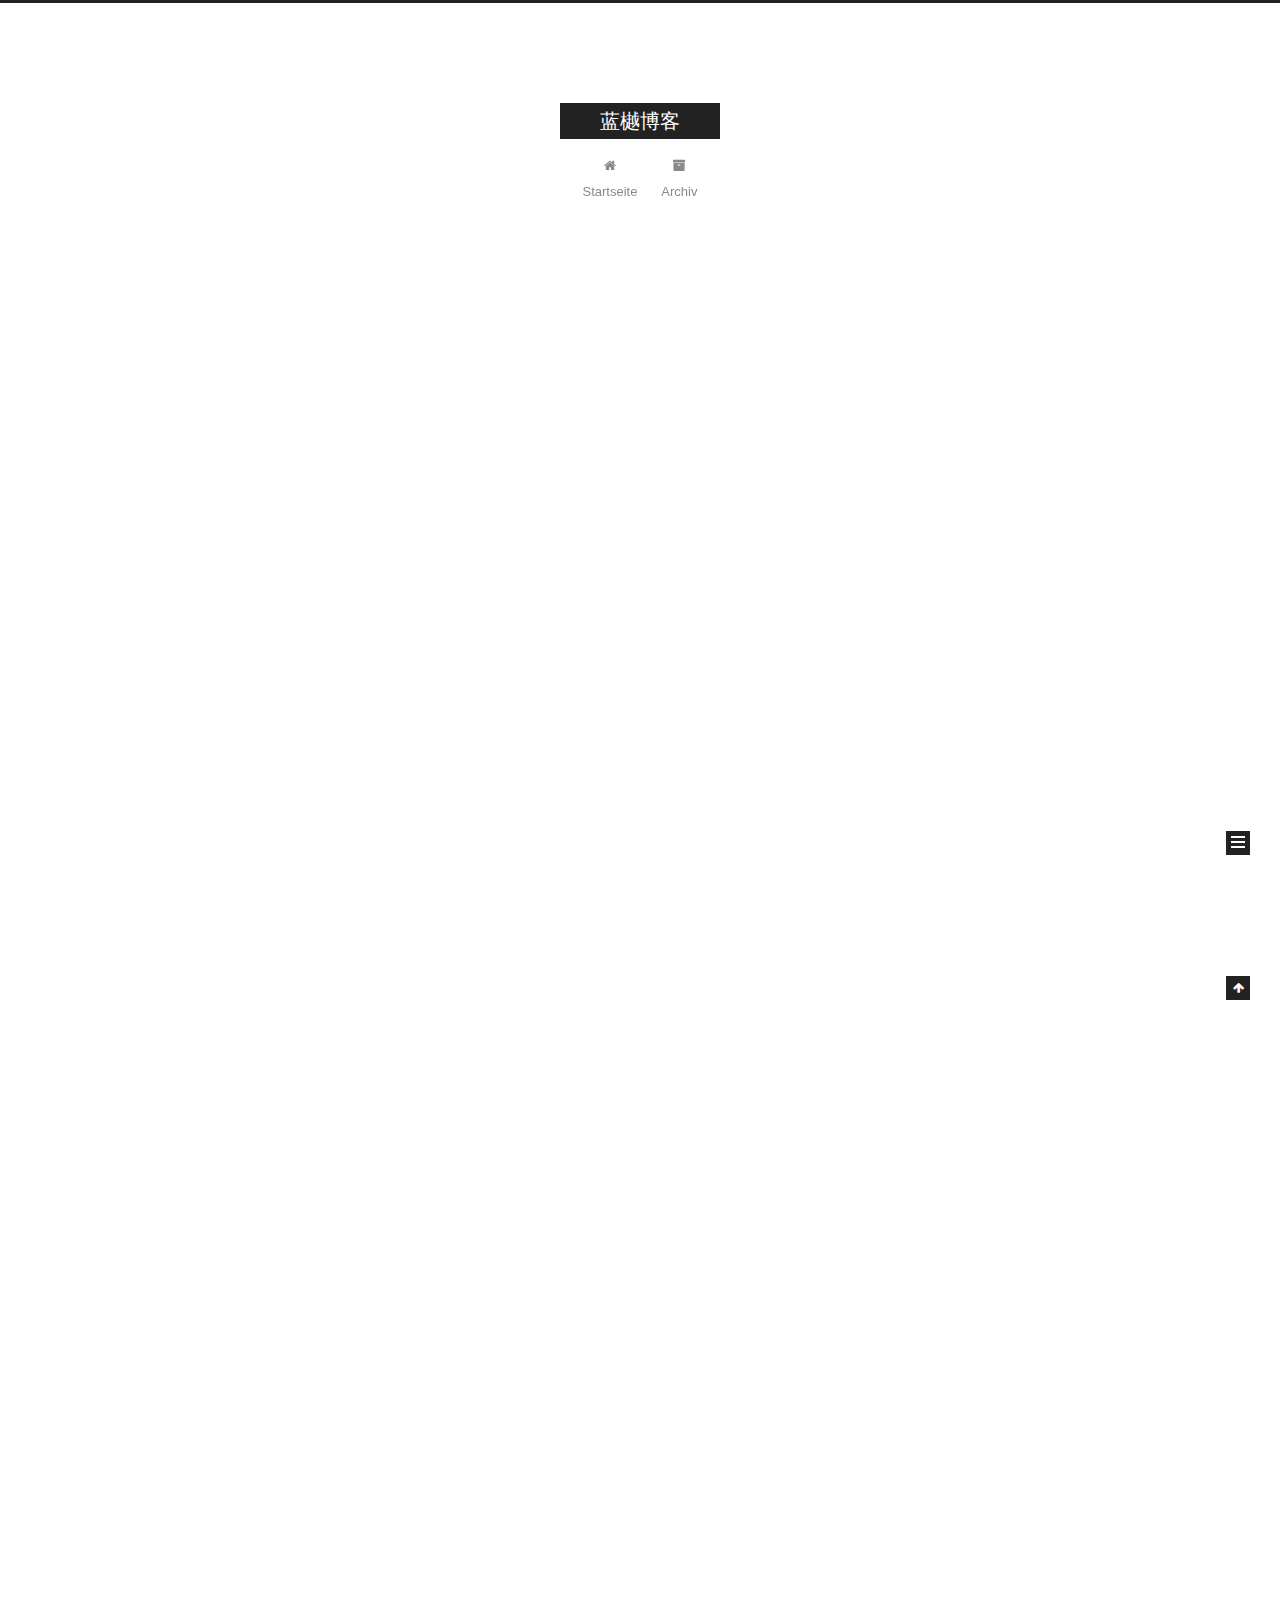
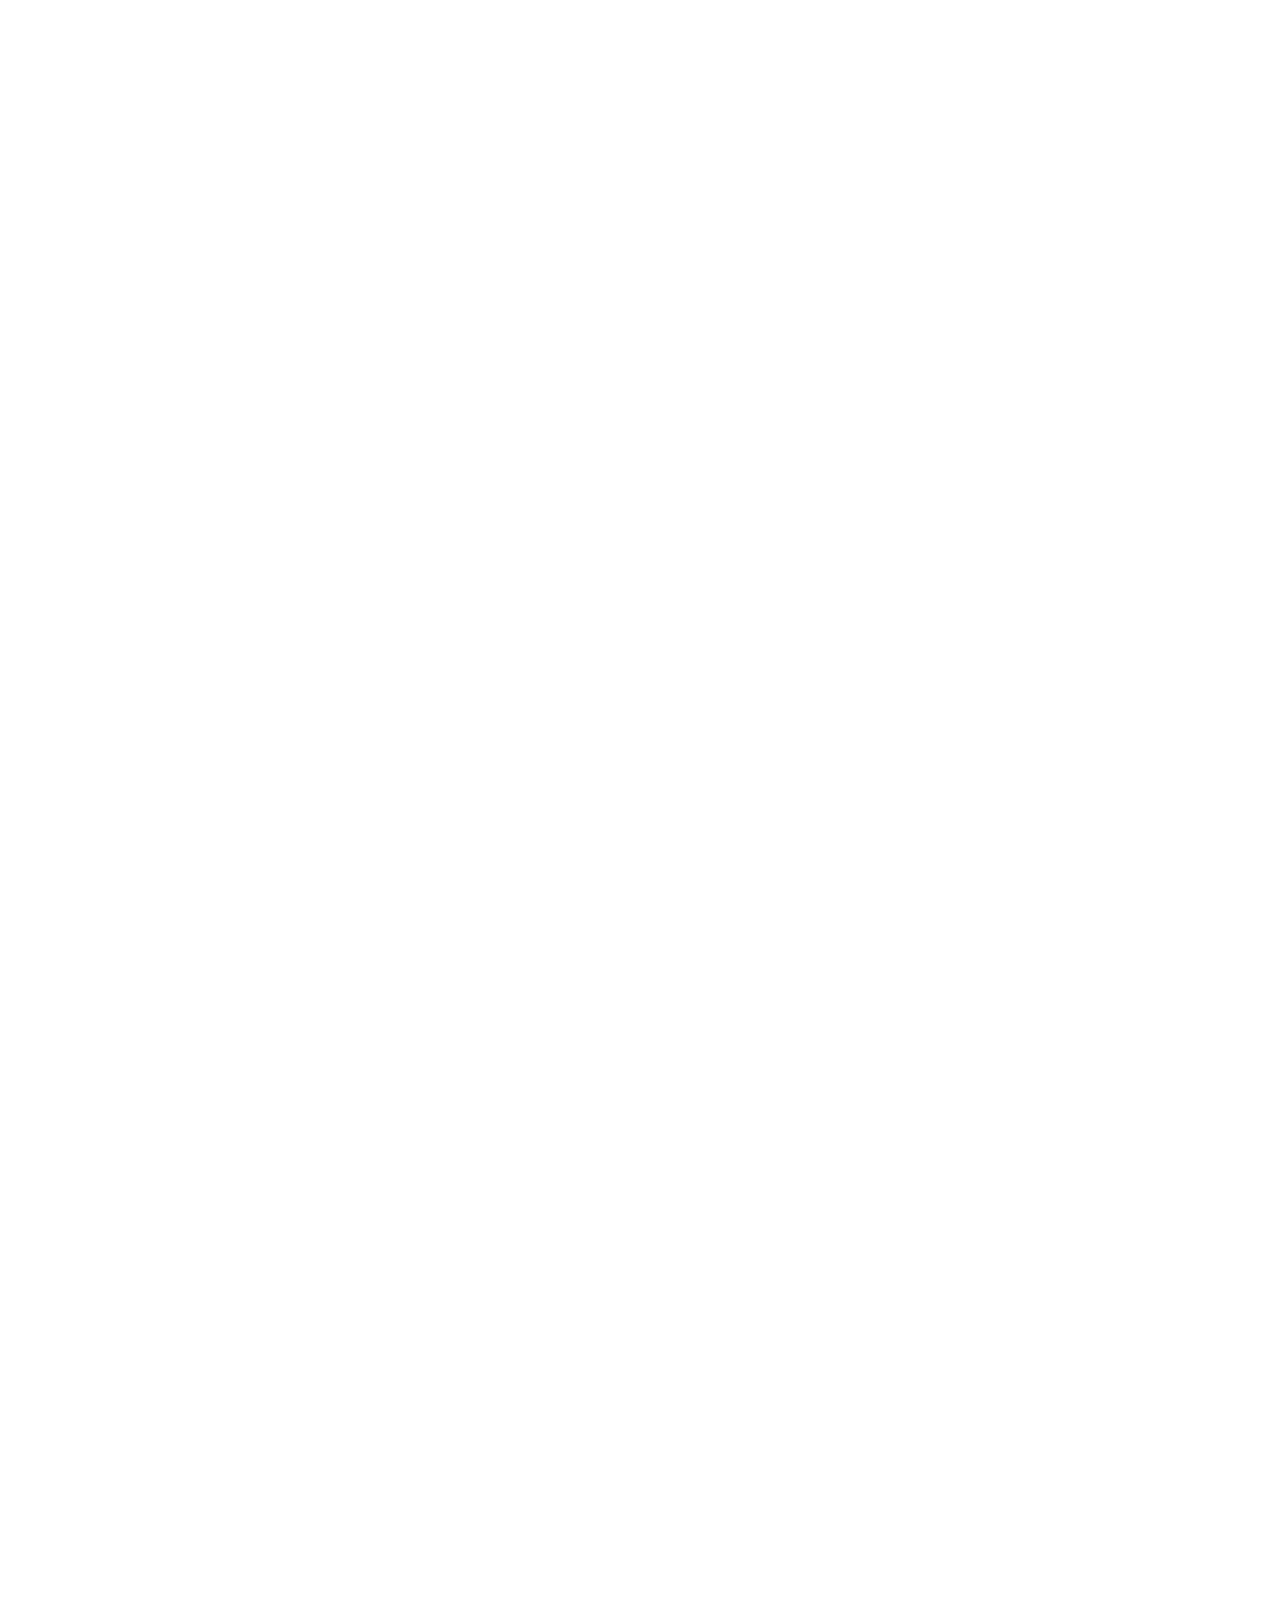
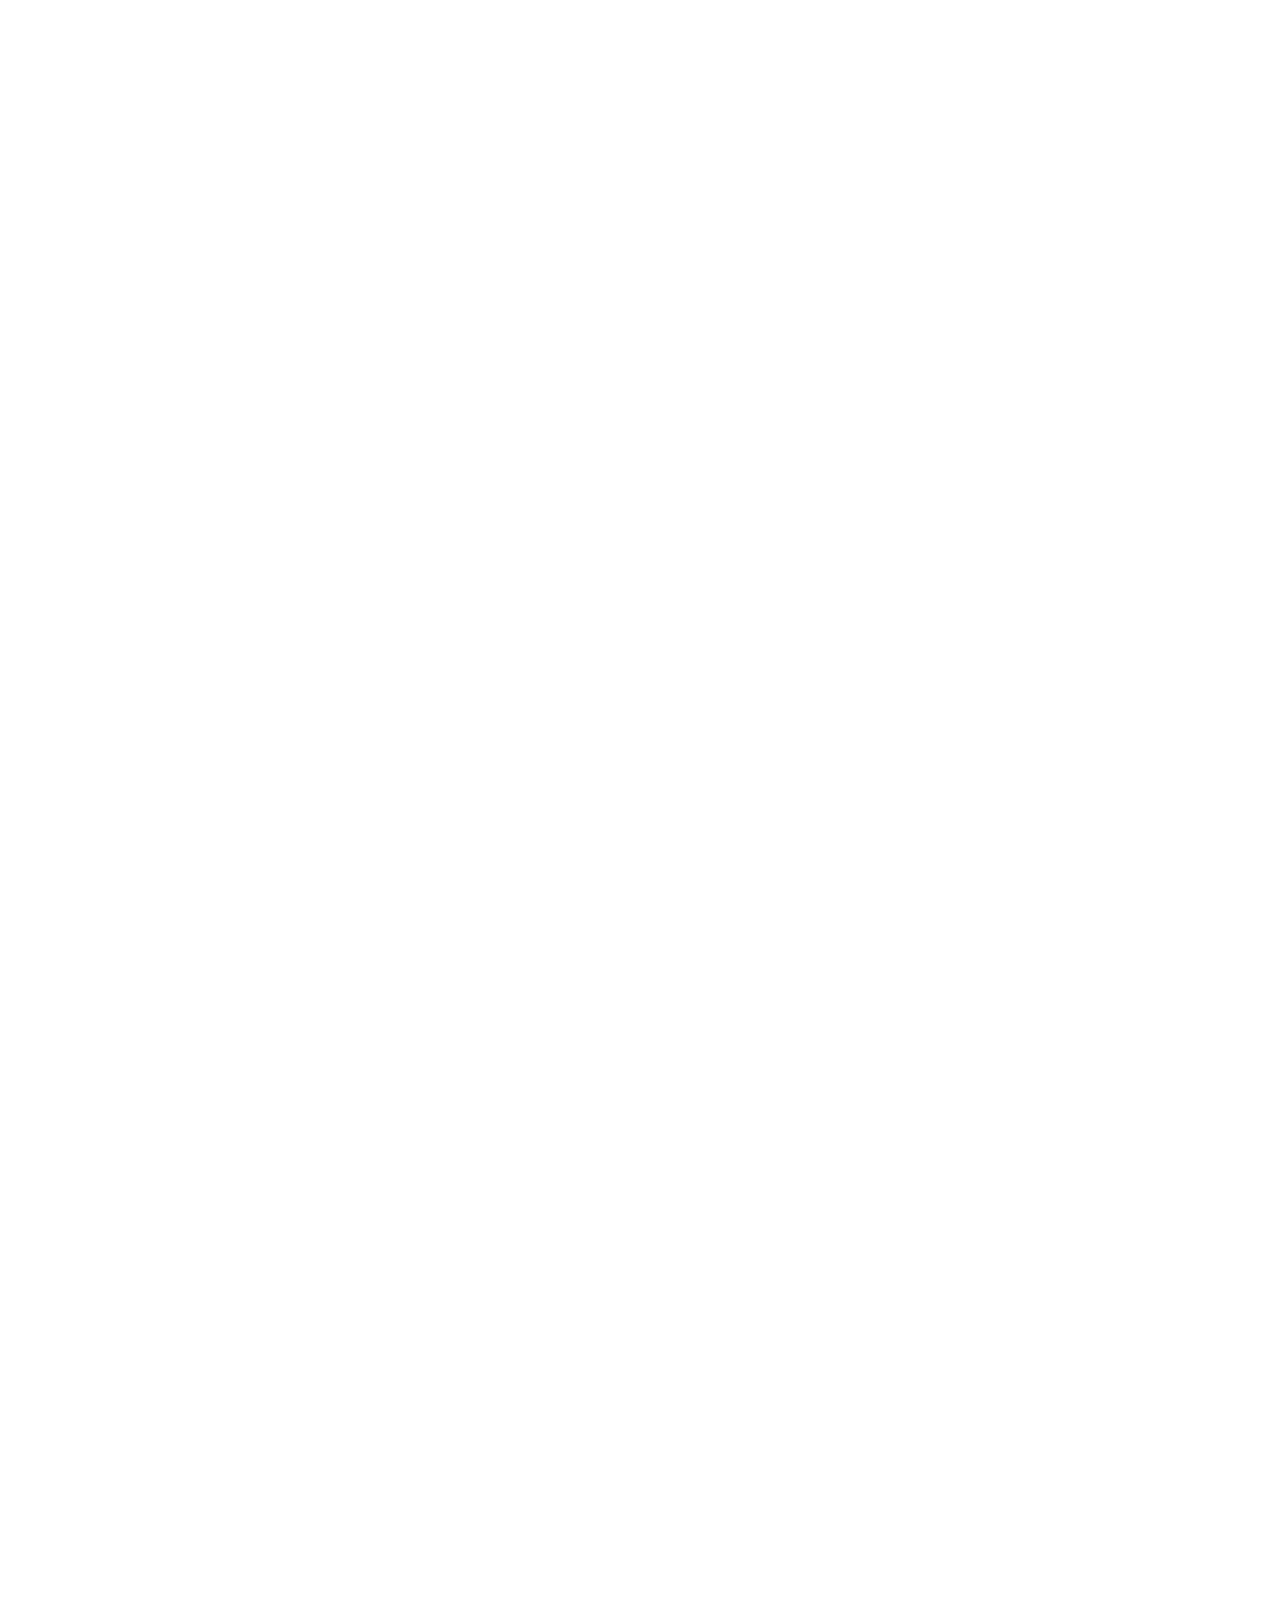
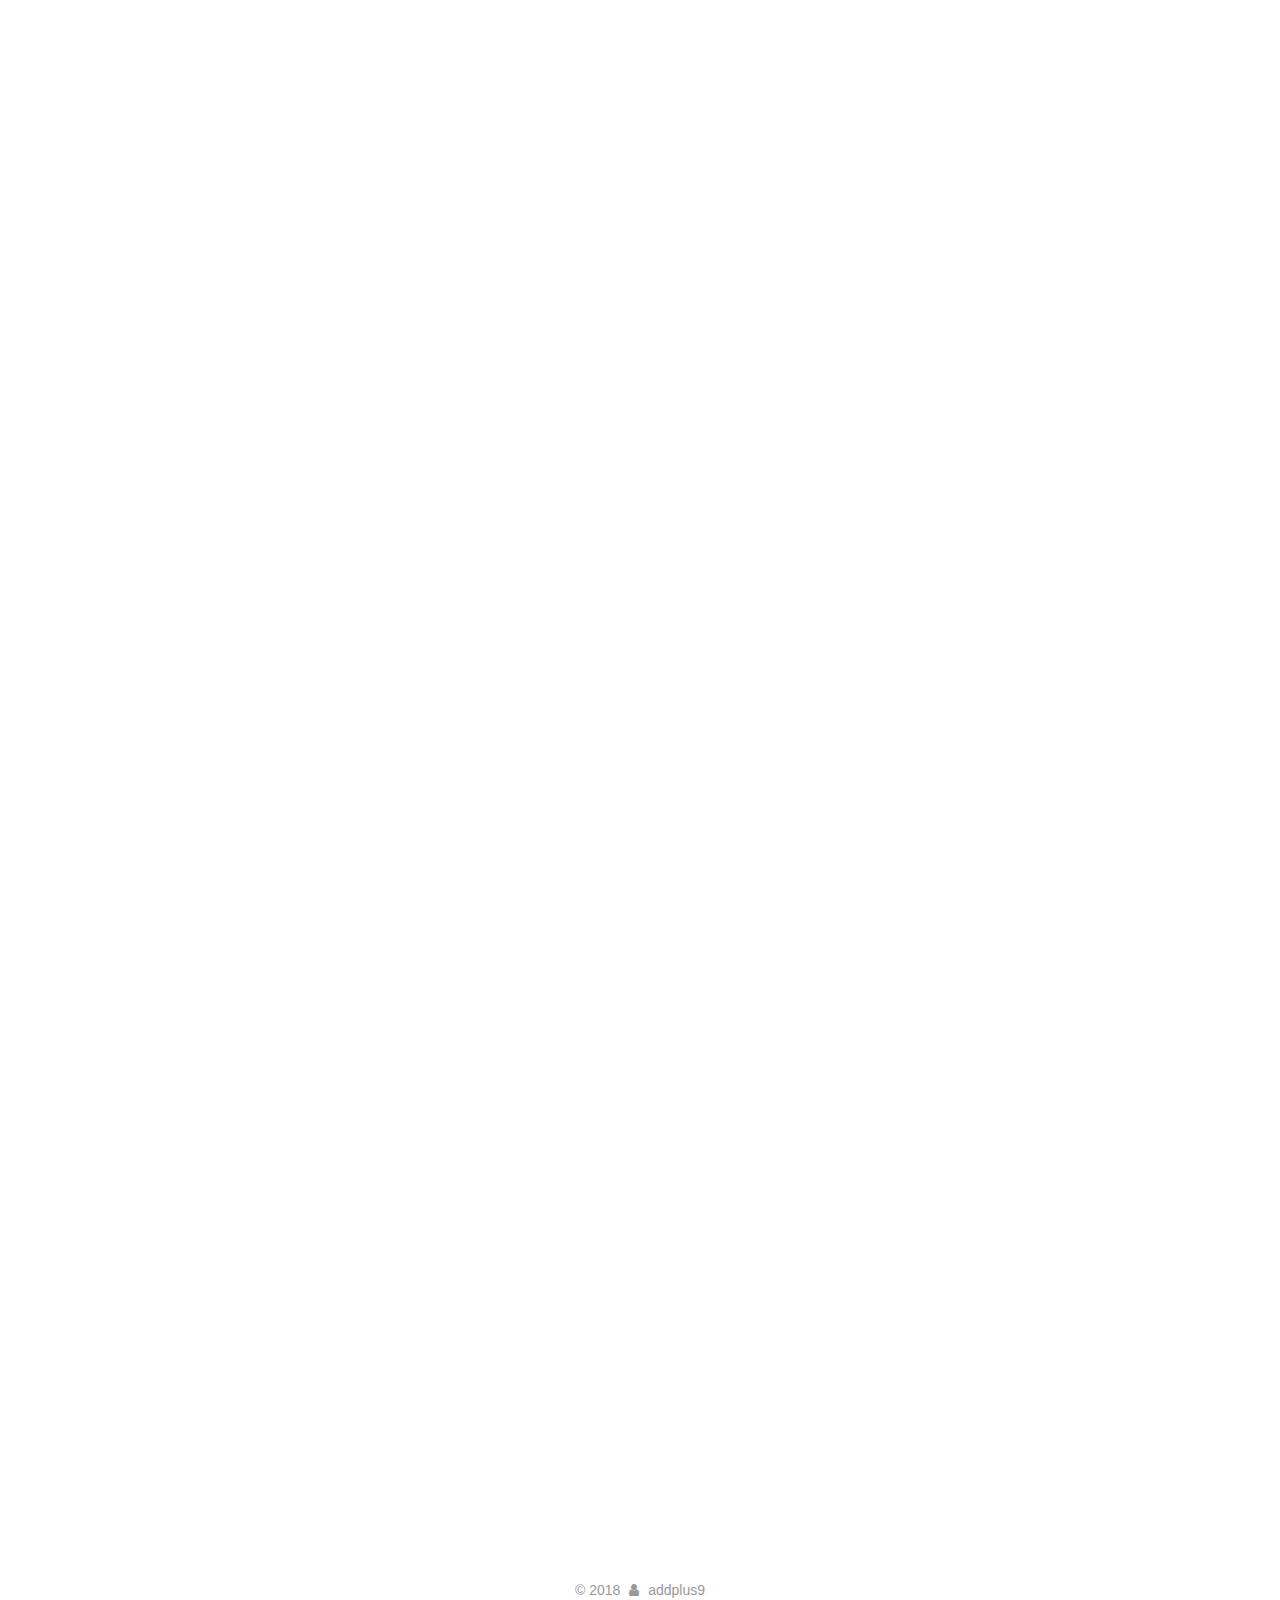
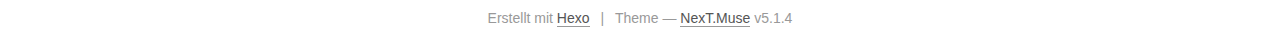
==== commit b590e1a5: "Site updated: 2018-02-02 13:50:26" ====
--- a/index.html
+++ b/index.html
@@ -1,179 +1,307 @@
 <!DOCTYPE html>
-<html>
+
+
+
+  
+
+
+<html class="theme-next muse use-motion" lang="">
 <head>
-  <meta charset="utf-8">
-  
-  <meta name="renderer" content="webkit">
-  <meta http-equiv="X-UA-Compatible" content="IE=edge" >
-  <link rel="dns-prefetch" href="http://yoursite.com">
-  <title>蓝樾博客</title>
-  <meta name="viewport" content="width=device-width, initial-scale=1, maximum-scale=1">
-  <meta property="og:type" content="website">
+  <meta charset="UTF-8"/>
+<meta http-equiv="X-UA-Compatible" content="IE=edge" />
+<meta name="viewport" content="width=device-width, initial-scale=1, maximum-scale=1"/>
+<meta name="theme-color" content="#222">
+
+
+
+
+
+
+
+
+
+<meta http-equiv="Cache-Control" content="no-transform" />
+<meta http-equiv="Cache-Control" content="no-siteapp" />
+
+
+
+
+
+
+
+
+
+
+
+
+
+
+
+
+  
+  
+  <link href="/lib/fancybox/source/jquery.fancybox.css?v=2.1.5" rel="stylesheet" type="text/css" />
+
+
+
+
+
+
+
+<link href="/lib/font-awesome/css/font-awesome.min.css?v=4.6.2" rel="stylesheet" type="text/css" />
+
+<link href="/css/main.css?v=5.1.4" rel="stylesheet" type="text/css" />
+
+
+  <link rel="apple-touch-icon" sizes="180x180" href="/images/apple-touch-icon-next.png?v=5.1.4">
+
+
+  <link rel="icon" type="image/png" sizes="32x32" href="/images/favicon-32x32-next.png?v=5.1.4">
+
+
+  <link rel="icon" type="image/png" sizes="16x16" href="/images/favicon-16x16-next.png?v=5.1.4">
+
+
+  <link rel="mask-icon" href="/images/logo.svg?v=5.1.4" color="#222">
+
+
+
+
+
+  <meta name="keywords" content="Hexo, NexT" />
+
+
+
+
+
+
+
+
+
+
+<meta property="og:type" content="website">
 <meta property="og:title" content="蓝樾博客">
 <meta property="og:url" content="http://yoursite.com/index.html">
 <meta property="og:site_name" content="蓝樾博客">
 <meta name="twitter:card" content="summary">
 <meta name="twitter:title" content="蓝樾博客">
-  
-    <link rel="alternative" href="/atom.xml" title="蓝樾博客" type="application/atom+xml">
-  
-  
-    <link rel="icon" href="/favicon.png">
-  
-  <link rel="stylesheet" type="text/css" href="/./main.0cf68a.css">
-  <style type="text/css">
-  
-    #container.show {
-      background: linear-gradient(200deg,#a0cfe4,#e8c37e);
+
+
+
+<script type="text/javascript" id="hexo.configurations">
+  var NexT = window.NexT || {};
+  var CONFIG = {
+    root: '/',
+    scheme: 'Muse',
+    version: '5.1.4',
+    sidebar: {"position":"left","display":"post","offset":12,"b2t":false,"scrollpercent":false,"onmobile":false},
+    fancybox: true,
+    tabs: true,
+    motion: {"enable":true,"async":false,"transition":{"post_block":"fadeIn","post_header":"slideDownIn","post_body":"slideDownIn","coll_header":"slideLeftIn","sidebar":"slideUpIn"}},
+    duoshuo: {
+      userId: '0',
+      author: 'Author'
+    },
+    algolia: {
+      applicationID: '',
+      apiKey: '',
+      indexName: '',
+      hits: {"per_page":10},
+      labels: {"input_placeholder":"Search for Posts","hits_empty":"We didn't find any results for the search: ${query}","hits_stats":"${hits} results found in ${time} ms"}
     }
-  </style>
-  
-
-  
+  };
+</script>
+
+
+
+  <link rel="canonical" href="http://yoursite.com/"/>
+
+
+
+
+
+  <title>蓝樾博客</title>
+  
+
+
+
+
+
+
+
 
 </head>
 
-<body>
-  <div id="container" q-class="show:isCtnShow">
-    <canvas id="anm-canvas" class="anm-canvas"></canvas>
-    <div class="left-col" q-class="show:isShow">
-      
-<div class="overlay" style="background: #4d4d4d"></div>
-<div class="intrude-less">
-	<header id="header" class="inner">
-		<a href="/" class="profilepic">
-			<img src="" class="js-avatar">
-		</a>
-		<hgroup>
-		  <h1 class="header-author"><a href="/">addplus9</a></h1>
-		</hgroup>
-		
-
-		<nav class="header-menu">
-			<ul>
-			
-				<li><a href="/">主页</a></li>
-	        
-				<li><a href="/tags/随笔/">随笔</a></li>
-	        
-			</ul>
-		</nav>
-		<nav class="header-smart-menu">
-    		
-    			
-    			<a q-on="click: openSlider(e, 'innerArchive')" href="javascript:void(0)">所有文章</a>
-    			
-            
-    			
-    			<a q-on="click: openSlider(e, 'friends')" href="javascript:void(0)">友链</a>
-    			
-            
-    			
-    			<a q-on="click: openSlider(e, 'aboutme')" href="javascript:void(0)">关于我</a>
-    			
-            
-		</nav>
-		<nav class="header-nav">
-			<div class="social">
-				
-					<a class="github" target="_blank" href="#" title="github"><i class="icon-github"></i></a>
-		        
-					<a class="weibo" target="_blank" href="#" title="weibo"><i class="icon-weibo"></i></a>
-		        
-					<a class="rss" target="_blank" href="#" title="rss"><i class="icon-rss"></i></a>
-		        
-					<a class="zhihu" target="_blank" href="#" title="zhihu"><i class="icon-zhihu"></i></a>
-		        
-			</div>
-		</nav>
-	</header>		
+<body itemscope itemtype="http://schema.org/WebPage" lang="">
+
+  
+  
+    
+  
+
+  <div class="container sidebar-position-left 
+  page-home">
+    <div class="headband"></div>
+
+    <header id="header" class="header" itemscope itemtype="http://schema.org/WPHeader">
+      <div class="header-inner"><div class="site-brand-wrapper">
+  <div class="site-meta ">
+    
+
+    <div class="custom-logo-site-title">
+      <a href="/"  class="brand" rel="start">
+        <span class="logo-line-before"><i></i></span>
+        <span class="site-title">蓝樾博客</span>
+        <span class="logo-line-after"><i></i></span>
+      </a>
+    </div>
+      
+        <p class="site-subtitle"></p>
+      
+  </div>
+
+  <div class="site-nav-toggle">
+    <button>
+      <span class="btn-bar"></span>
+      <span class="btn-bar"></span>
+      <span class="btn-bar"></span>
+    </button>
+  </div>
 </div>
 
-    </div>
-    <div class="mid-col" q-class="show:isShow,hide:isShow|isFalse">
-      
-<nav id="mobile-nav">
-  	<div class="overlay js-overlay" style="background: #4d4d4d"></div>
-	<div class="btnctn js-mobile-btnctn">
-  		<div class="slider-trigger list" q-on="click: openSlider(e)"><i class="icon icon-sort"></i></div>
-	</div>
-	<div class="intrude-less">
-		<header id="header" class="inner">
-			<div class="profilepic">
-				<img src="" class="js-avatar">
-			</div>
-			<hgroup>
-			  <h1 class="header-author js-header-author">addplus9</h1>
-			</hgroup>
-			
-			
-			
-				
-			
-				
-			
-			
-			
-			<nav class="header-nav">
-				<div class="social">
-					
-						<a class="github" target="_blank" href="#" title="github"><i class="icon-github"></i></a>
-			        
-						<a class="weibo" target="_blank" href="#" title="weibo"><i class="icon-weibo"></i></a>
-			        
-						<a class="rss" target="_blank" href="#" title="rss"><i class="icon-rss"></i></a>
-			        
-						<a class="zhihu" target="_blank" href="#" title="zhihu"><i class="icon-zhihu"></i></a>
-			        
-				</div>
-			</nav>
-
-			<nav class="header-menu js-header-menu">
-				<ul style="width: 50%">
-				
-				
-					<li style="width: 50%"><a href="/">主页</a></li>
-		        
-					<li style="width: 50%"><a href="/tags/随笔/">随笔</a></li>
-		        
-				</ul>
-			</nav>
-		</header>				
-	</div>
-	<div class="mobile-mask" style="display:none" q-show="isShow"></div>
+<nav class="site-nav">
+  
+
+  
+    <ul id="menu" class="menu">
+      
+        
+        <li class="menu-item menu-item-home">
+          <a href="/" rel="section">
+            
+              <i class="menu-item-icon fa fa-fw fa-home"></i> <br />
+            
+            Startseite
+          </a>
+        </li>
+      
+        
+        <li class="menu-item menu-item-archives">
+          <a href="/archives/" rel="section">
+            
+              <i class="menu-item-icon fa fa-fw fa-archive"></i> <br />
+            
+            Archiv
+          </a>
+        </li>
+      
+
+      
+    </ul>
+  
+
+  
 </nav>
 
-      <div id="wrapper" class="body-wrap">
-        <div class="menu-l">
-          <div class="canvas-wrap">
-            <canvas data-colors="#eaeaea" data-sectionHeight="100" data-contentId="js-content" id="myCanvas1" class="anm-canvas"></canvas>
-          </div>
-          <div id="js-content" class="content-ll">
-            
-  
-    <article id="post-SUNRISE下单风控概要设计" class="article article-type-post  article-index" itemscope itemprop="blogPost">
-  <div class="article-inner">
-    
-      <header class="article-header">
-        
-  
-    <h1 itemprop="name">
-      <a class="article-title" href="/2018/02/02/SUNRISE下单风控概要设计/">SUNRISE下单风控概要设计</a>
-    </h1>
-  
-
-        
-        <a href="/2018/02/02/SUNRISE下单风控概要设计/" class="archive-article-date">
-  	<time datetime="2018-02-02T03:55:07.000Z" itemprop="datePublished"><i class="icon-calendar icon"></i>2018-02-02</time>
-</a>
-        
+
+
+ </div>
+    </header>
+
+    <main id="main" class="main">
+      <div class="main-inner">
+        <div class="content-wrap">
+          <div id="content" class="content">
+            
+  <section id="posts" class="posts-expand">
+    
+      
+
+  
+
+  
+  
+  
+
+  <article class="post post-type-normal" itemscope itemtype="http://schema.org/Article">
+  
+  
+  
+  <div class="post-block">
+    <link itemprop="mainEntityOfPage" href="http://yoursite.com/2018/02/02/SUNRISE下单风控概要设计/">
+
+    <span hidden itemprop="author" itemscope itemtype="http://schema.org/Person">
+      <meta itemprop="name" content="addplus9">
+      <meta itemprop="description" content="">
+      <meta itemprop="image" content="/images/avatar.gif">
+    </span>
+
+    <span hidden itemprop="publisher" itemscope itemtype="http://schema.org/Organization">
+      <meta itemprop="name" content="蓝樾博客">
+    </span>
+
+    
+      <header class="post-header">
+
+        
+        
+          <h1 class="post-title" itemprop="name headline">
+                
+                <a class="post-title-link" href="/2018/02/02/SUNRISE下单风控概要设计/" itemprop="url">SUNRISE下单风控概要设计</a></h1>
+        
+
+        <div class="post-meta">
+          <span class="post-time">
+            
+              <span class="post-meta-item-icon">
+                <i class="fa fa-calendar-o"></i>
+              </span>
+              
+                <span class="post-meta-item-text">Veröffentlicht am</span>
+              
+              <time title="Post created" itemprop="dateCreated datePublished" datetime="2018-02-02T11:55:07+08:00">
+                2018-02-02
+              </time>
+            
+
+            
+
+            
+          </span>
+
+          
+
+          
+            
+          
+
+          
+          
+
+          
+
+          
+
+          
+
+        </div>
       </header>
     
-    <div class="article-entry" itemprop="articleBody">
-      
-        <h4 id="1-引言"><a href="#1-引言" class="headerlink" title="1. 引言"></a>1. 引言</h4><p>SUNRISR系统一期，是为相变投资团队量身打造的集用户管理、角色管理、菜单资源管理、基金账户管理、下单、风控报表、交易报表、策略风控、消息通知为一体的<br>工作平台,本篇文档侧重介绍下单、风控相关的业务需求，项目结构及代码位置。</p>
+
+    
+    
+    
+    <div class="post-body" itemprop="articleBody">
+
+      
+      
+
+      
+        
+          
+            <h4 id="1-引言"><a href="#1-引言" class="headerlink" title="1. 引言"></a>1. 引言</h4><p>SUNRISR系统一期，是为相变投资团队量身打造的集用户管理、角色管理、菜单资源管理、基金账户管理、下单、风控报表、交易报表、策略风控、消息通知为一体的<br>工作平台,本篇文档侧重介绍下单、风控相关的业务需求，项目结构及代码位置。</p>
 <h5 id="1-1-编写目的"><a href="#1-1-编写目的" class="headerlink" title="1.1. 编写目的"></a>1.1. 编写目的</h5><p>本篇文档概要介绍SUNRISE系统中的下单、风控的业务流程和功能，描述主要接口。阅读人员为初次接触本系统的开发者。</p>
-<h5 id="1-2-定义"><a href="#1-2-定义" class="headerlink" title="1.2. 定义"></a>1.2. 定义</h5><p>篮子下单：对选定的期货品种，可以选择多个账户下单。<br>其他期货相关概念或者参数计算方法请参考以下文档：<br>期货相关：<a href="https://www.onenote.com/webapp/pages?token=ULCWc9v5bc3VJxGVpn8ZebYif0HDEHRNowvMsbVN2EkcTQl_B2YpDeaNEeVM0S51jLB9xz1msd21SIpmHbS3JMUVC2bgDlQ20&amp;id=636527905785427446" target="_blank" rel="noopener">https://www.onenote.com/webapp/pages?token=ULCWc9v5bc3VJxGVpn8ZebYif0HDEHRNowvMsbVN2EkcTQl_B2YpDeaNEeVM0S51jLB9xz1msd21SIpmHbS3JMUVC2bgDlQ20&amp;id=636527905785427446</a><br>交易相关：<a href="https://www.onenote.com/webapp/pages?token=o9NlNo9UsIWMoSiPVkWa7WRQ2DtiULU7bRkhKJUY-y1iMjbdbbMaIHTcwtFjfO5VBz4hMiSNWVRfD2B110Hm-SAd6QN0JF6y0&amp;id=636527906459698661" target="_blank" rel="noopener">https://www.onenote.com/webapp/pages?token=o9NlNo9UsIWMoSiPVkWa7WRQ2DtiULU7bRkhKJUY-y1iMjbdbbMaIHTcwtFjfO5VBz4hMiSNWVRfD2B110Hm-SAd6QN0JF6y0&amp;id=636527906459698661</a><br>风控相关：<a href="https://www.onenote.com/webapp/pages?token=1kmucrge07N8RH-o3TWDk5uYkBvMyfm9M0tXEqz1jsQfXM0Wk71r0bQgNraaMYmBvF0ZUW22VJ7O4CbQKxUH7dQ8-CedT6dU0&amp;id=636527906675057002" target="_blank" rel="noopener">https://www.onenote.com/webapp/pages?token=1kmucrge07N8RH-o3TWDk5uYkBvMyfm9M0tXEqz1jsQfXM0Wk71r0bQgNraaMYmBvF0ZUW22VJ7O4CbQKxUH7dQ8-CedT6dU0&amp;id=636527906675057002</a><br>结算相关：<a href="https://www.onenote.com/webapp/pages?token=c_v99edN7EKiwpWBThK0-jF_bXPyvMCsg3Vsa4bf39apKL5dd3TsqfkT1t0xR8YRPotDbMuglnwsVh0xmPaPxPn_mX5x52kp0&amp;id=636527907012381514" target="_blank" rel="noopener">https://www.onenote.com/webapp/pages?token=c_v99edN7EKiwpWBThK0-jF_bXPyvMCsg3Vsa4bf39apKL5dd3TsqfkT1t0xR8YRPotDbMuglnwsVh0xmPaPxPn_mX5x52kp0&amp;id=636527907012381514</a><br>标准化合约：<a href="https://www.onenote.com/webapp/pages?token=WkoNW7NpXS0YRNMtk5_GEYjKMEJgxWuyaszfpE1-fTGI46VVg9ZiPPfbrPrCqvbzGza4kWFZxS1PDFHTurfBKzk_3GD0vs4J0&amp;id=636527906177556466" target="_blank" rel="noopener">https://www.onenote.com/webapp/pages?token=WkoNW7NpXS0YRNMtk5_GEYjKMEJgxWuyaszfpE1-fTGI46VVg9ZiPPfbrPrCqvbzGza4kWFZxS1PDFHTurfBKzk_3GD0vs4J0&amp;id=636527906177556466</a><br>相关字段公式请查阅《XB1一期关键字段公式》。</p>
+<h5 id="1-2-定义"><a href="#1-2-定义" class="headerlink" title="1.2. 定义"></a>1.2. 定义</h5><p>篮子下单：对选定的期货品种，可以选择多个账户下单。<br>其他期货相关概念或者参数计算方法请参考以下文档：<br>期货相关：<br><a href="https://www.onenote.com/webapp/pages?token=ULCWc9v5bc3VJxGVpn8ZebYif0HDEHRNowvMsbVN2EkcTQl_B2YpDeaNEeVM0S51jLB9xz1msd21SIpmHbS3JMUVC2bgDlQ20&amp;id=636527905785427446" target="_blank" rel="noopener">https://www.onenote.com/webapp/pages?token=ULCWc9v5bc3VJxGVpn8ZebYif0HDEHRNowvMsbVN2EkcTQl_B2YpDeaNEeVM0S51jLB9xz1msd21SIpmHbS3JMUVC2bgDlQ20&amp;id=636527905785427446</a><br>交易相关：<br><a href="https://www.onenote.com/webapp/pages?token=o9NlNo9UsIWMoSiPVkWa7WRQ2DtiULU7bRkhKJUY-y1iMjbdbbMaIHTcwtFjfO5VBz4hMiSNWVRfD2B110Hm-SAd6QN0JF6y0&amp;id=636527906459698661" target="_blank" rel="noopener">https://www.onenote.com/webapp/pages?token=o9NlNo9UsIWMoSiPVkWa7WRQ2DtiULU7bRkhKJUY-y1iMjbdbbMaIHTcwtFjfO5VBz4hMiSNWVRfD2B110Hm-SAd6QN0JF6y0&amp;id=636527906459698661</a><br>风控相关：<br><a href="https://www.onenote.com/webapp/pages?token=1kmucrge07N8RH-o3TWDk5uYkBvMyfm9M0tXEqz1jsQfXM0Wk71r0bQgNraaMYmBvF0ZUW22VJ7O4CbQKxUH7dQ8-CedT6dU0&amp;id=636527906675057002" target="_blank" rel="noopener">https://www.onenote.com/webapp/pages?token=1kmucrge07N8RH-o3TWDk5uYkBvMyfm9M0tXEqz1jsQfXM0Wk71r0bQgNraaMYmBvF0ZUW22VJ7O4CbQKxUH7dQ8-CedT6dU0&amp;id=636527906675057002</a><br>结算相关：<br><a href="https://www.onenote.com/webapp/pages?token=c_v99edN7EKiwpWBThK0-jF_bXPyvMCsg3Vsa4bf39apKL5dd3TsqfkT1t0xR8YRPotDbMuglnwsVh0xmPaPxPn_mX5x52kp0&amp;id=636527907012381514" target="_blank" rel="noopener">https://www.onenote.com/webapp/pages?token=c_v99edN7EKiwpWBThK0-jF_bXPyvMCsg3Vsa4bf39apKL5dd3TsqfkT1t0xR8YRPotDbMuglnwsVh0xmPaPxPn_mX5x52kp0&amp;id=636527907012381514</a><br>标准化合约：<br><a href="https://www.onenote.com/webapp/pages?token=WkoNW7NpXS0YRNMtk5_GEYjKMEJgxWuyaszfpE1-fTGI46VVg9ZiPPfbrPrCqvbzGza4kWFZxS1PDFHTurfBKzk_3GD0vs4J0&amp;id=636527906177556466" target="_blank" rel="noopener">https://www.onenote.com/webapp/pages?token=WkoNW7NpXS0YRNMtk5_GEYjKMEJgxWuyaszfpE1-fTGI46VVg9ZiPPfbrPrCqvbzGza4kWFZxS1PDFHTurfBKzk_3GD0vs4J0&amp;id=636527906177556466</a><br>相关字段公式请查阅《XB1一期关键字段公式》。</p>
 <h4 id="2-总体设计"><a href="#2-总体设计" class="headerlink" title="2. 总体设计"></a>2. 总体设计</h4><h5 id="2-1-需求规定"><a href="#2-1-需求规定" class="headerlink" title="2.1.  需求规定"></a>2.1.  需求规定</h5><p>一期下单功能要求能实盘对接期货交易数据，实现实盘下单。实盘下单支持多账户分别下单，多账户同时下单。风控方面，要求对为期货账户设置的各项参数可设置并且需进行监控，如果账户出现异常及时报警。 </p>
 <h6 id="2-1-1-功能描述"><a href="#2-1-1-功能描述" class="headerlink" title="2.1.1. 功能描述"></a>2.1.1. 功能描述</h6><p>下单页面功能：<br>1.多账号切换；<br>2.呈现出选定账户的收益、盈亏、权益等信息，同时显示标准下单版、未成交单、预埋单、所有委托单、持仓、成交记录；<br>3.下单功能中可以进行篮子下单。<br>风控功能：<br>1.整体持仓，总仓位上限、净持仓上限设置；<br>2.单品种持仓，选择单品种，设置百分比保存；<br>3.分级持仓，对净值区间最大、最小值、日内持仓保证金占计划净值比例、隔夜持仓保证金占计划净值比例、单品种持仓保证金占计划净值比例设置；<br>4.对每一条添加的策略的目标止损值、止盈值、止盈仓位、止损仓位、策略开关设置；<br>5.资金设置，对各期货账户的账户总仓位上限、账户净持仓上限、账户可用资金比例、杠杆率、VAR风险率、触发止损值比例、加权日波动设置。</p>
 <h6 id="2-1-2-性能要求"><a href="#2-1-2-性能要求" class="headerlink" title="2.1.2. 性能要求"></a>2.1.2. 性能要求</h6><p>下单页面：<br>1.进入下单页面切换账号时个数据表切换时间小于0.3s，基本上达到点击完账号数据就变；<br>2.各个点击功能区域点击响应快速，切换效果平滑，不卡顿；<br>风控页面：<br>1.各风控值设定点击确定或保存后即生效。</p>
@@ -273,308 +401,316 @@
 </ul>
 <p>更多接口信息可查看自动任务说明文档和redis说明文档：<br>自动任务说明文档:<br><a href="https://note.youdao.com/share/?id=55fe0eeed1982cb5ca1571a1f555736c&amp;type=note#/" target="_blank" rel="noopener">https://note.youdao.com/share/?id=55fe0eeed1982cb5ca1571a1f555736c&amp;type=note#/</a><br>redis说明文档：<br><a href="https://note.youdao.com/share/?id=8dcf55d19eebf2a7113ef5f394a4b5c5&amp;type=note#/" target="_blank" rel="noopener">https://note.youdao.com/share/?id=8dcf55d19eebf2a7113ef5f394a4b5c5&amp;type=note#/</a></p>
 
-      
-
+          
+        
       
     </div>
-    <div class="article-info article-info-index">
-      
-      
-	<div class="article-tag tagcloud">
-		<i class="icon-price-tags icon"></i>
-		<ul class="article-tag-list">
-			 
-        		<li class="article-tag-list-item">
-        			<a href="javascript:void(0)" class="js-tag article-tag-list-link color5">概要设计</a>
-        		</li>
-      		
-		</ul>
-	</div>
-
-      
-
-      
-        <p class="article-more-link">
-          <a class="article-more-a" href="/2018/02/02/SUNRISE下单风控概要设计/">展开全文 >></a>
-        </p>
-      
-
-      
-      <div class="clearfix"></div>
+    
+    
+    
+
+    
+
+    
+
+    
+
+    <footer class="post-footer">
+      
+
+      
+
+      
+
+      
+      
+        <div class="post-eof"></div>
+      
+    </footer>
+  </div>
+  
+  
+  
+  </article>
+
+
+    
+  </section>
+
+  
+
+
+          </div>
+          
+
+
+          
+
+        </div>
+        
+          
+  
+  <div class="sidebar-toggle">
+    <div class="sidebar-toggle-line-wrap">
+      <span class="sidebar-toggle-line sidebar-toggle-line-first"></span>
+      <span class="sidebar-toggle-line sidebar-toggle-line-middle"></span>
+      <span class="sidebar-toggle-line sidebar-toggle-line-last"></span>
     </div>
   </div>
-</article>
-
-<aside class="wrap-side-operation">
-    <div class="mod-side-operation">
-        
-        <div class="jump-container" id="js-jump-container" style="display:none;">
-            <a href="javascript:void(0)" class="mod-side-operation__jump-to-top">
-                <i class="icon-font icon-back"></i>
-            </a>
-            <div id="js-jump-plan-container" class="jump-plan-container" style="top: -11px;">
-                <i class="icon-font icon-plane jump-plane"></i>
-            </div>
+
+  <aside id="sidebar" class="sidebar">
+    
+    <div class="sidebar-inner">
+
+      
+
+      
+
+      <section class="site-overview-wrap sidebar-panel sidebar-panel-active">
+        <div class="site-overview">
+          <div class="site-author motion-element" itemprop="author" itemscope itemtype="http://schema.org/Person">
+            
+              <p class="site-author-name" itemprop="name">addplus9</p>
+              <p class="site-description motion-element" itemprop="description"></p>
+          </div>
+
+          <nav class="site-state motion-element">
+
+            
+              <div class="site-state-item site-state-posts">
+              
+                <a href="/archives/">
+              
+                  <span class="site-state-item-count">1</span>
+                  <span class="site-state-item-name">Artikel</span>
+                </a>
+              </div>
+            
+
+            
+
+            
+              
+              
+              <div class="site-state-item site-state-tags">
+                
+                  <span class="site-state-item-count">1</span>
+                  <span class="site-state-item-name">Tags</span>
+                
+              </div>
+            
+
+          </nav>
+
+          
+
+          
+
+          
+          
+
+          
+          
+
+          
+
         </div>
-        
-        
+      </section>
+
+      
+
+      
+
     </div>
-</aside>
-
-
-
-
-  
-  
-
-
-          </div>
-        </div>
+  </aside>
+
+
+        
       </div>
-      <footer id="footer">
-  <div class="outer">
-    <div id="footer-info">
-    	<div class="footer-left">
-    		&copy; 2018 addplus9
-    	</div>
-      	<div class="footer-right">
-      		<a href="http://hexo.io/" target="_blank">Hexo</a>  Theme <a href="https://github.com/litten/hexo-theme-yilia" target="_blank">Yilia</a> by Litten
-      	</div>
-    </div>
+    </main>
+
+    <footer id="footer" class="footer">
+      <div class="footer-inner">
+        <div class="copyright">&copy; <span itemprop="copyrightYear">2018</span>
+  <span class="with-love">
+    <i class="fa fa-user"></i>
+  </span>
+  <span class="author" itemprop="copyrightHolder">addplus9</span>
+
+  
+</div>
+
+
+  <div class="powered-by">Erstellt mit  <a class="theme-link" target="_blank" href="https://hexo.io">Hexo</a></div>
+
+
+
+  <span class="post-meta-divider">|</span>
+
+
+
+  <div class="theme-info">Theme &mdash; <a class="theme-link" target="_blank" href="https://github.com/iissnan/hexo-theme-next">NexT.Muse</a> v5.1.4</div>
+
+
+
+
+        
+
+
+
+
+
+
+
+        
+      </div>
+    </footer>
+
+    
+      <div class="back-to-top">
+        <i class="fa fa-arrow-up"></i>
+        
+      </div>
+    
+
+    
+
   </div>
-</footer>
-    </div>
-    <script>
-	var yiliaConfig = {
-		mathjax: false,
-		isHome: true,
-		isPost: false,
-		isArchive: false,
-		isTag: false,
-		isCategory: false,
-		open_in_new: false,
-		toc_hide_index: true,
-		root: "/",
-		innerArchive: true,
-		showTags: false
-	}
+
+  
+
+<script type="text/javascript">
+  if (Object.prototype.toString.call(window.Promise) !== '[object Function]') {
+    window.Promise = null;
+  }
 </script>
 
-<script>!function(t){function n(e){if(r[e])return r[e].exports;var i=r[e]={exports:{},id:e,loaded:!1};return t[e].call(i.exports,i,i.exports,n),i.loaded=!0,i.exports}var r={};n.m=t,n.c=r,n.p="./",n(0)}([function(t,n,r){r(195),t.exports=r(191)},function(t,n,r){var e=r(3),i=r(52),o=r(27),u=r(28),c=r(53),f="prototype",a=function(t,n,r){var s,l,h,v,p=t&a.F,d=t&a.G,y=t&a.S,g=t&a.P,b=t&a.B,m=d?e:y?e[n]||(e[n]={}):(e[n]||{})[f],x=d?i:i[n]||(i[n]={}),w=x[f]||(x[f]={});d&&(r=n);for(s in r)l=!p&&m&&void 0!==m[s],h=(l?m:r)[s],v=b&&l?c(h,e):g&&"function"==typeof h?c(Function.call,h):h,m&&u(m,s,h,t&a.U),x[s]!=h&&o(x,s,v),g&&w[s]!=h&&(w[s]=h)};e.core=i,a.F=1,a.G=2,a.S=4,a.P=8,a.B=16,a.W=32,a.U=64,a.R=128,t.exports=a},function(t,n,r){var e=r(6);t.exports=function(t){if(!e(t))throw TypeError(t+" is not an object!");return t}},function(t,n){var r=t.exports="undefined"!=typeof window&&window.Math==Math?window:"undefined"!=typeof self&&self.Math==Math?self:Function("return this")();"number"==typeof __g&&(__g=r)},function(t,n){t.exports=function(t){try{return!!t()}catch(t){return!0}}},function(t,n){var r=t.exports="undefined"!=typeof window&&window.Math==Math?window:"undefined"!=typeof self&&self.Math==Math?self:Function("return this")();"number"==typeof __g&&(__g=r)},function(t,n){t.exports=function(t){return"object"==typeof t?null!==t:"function"==typeof t}},function(t,n,r){var e=r(126)("wks"),i=r(76),o=r(3).Symbol,u="function"==typeof o;(t.exports=function(t){return e[t]||(e[t]=u&&o[t]||(u?o:i)("Symbol."+t))}).store=e},function(t,n){var r={}.hasOwnProperty;t.exports=function(t,n){return r.call(t,n)}},function(t,n,r){var e=r(94),i=r(33);t.exports=function(t){return e(i(t))}},function(t,n,r){t.exports=!r(4)(function(){return 7!=Object.defineProperty({},"a",{get:function(){return 7}}).a})},function(t,n,r){var e=r(2),i=r(167),o=r(50),u=Object.defineProperty;n.f=r(10)?Object.defineProperty:function(t,n,r){if(e(t),n=o(n,!0),e(r),i)try{return u(t,n,r)}catch(t){}if("get"in r||"set"in r)throw TypeError("Accessors not supported!");return"value"in r&&(t[n]=r.value),t}},function(t,n,r){t.exports=!r(18)(function(){return 7!=Object.defineProperty({},"a",{get:function(){return 7}}).a})},function(t,n,r){var e=r(14),i=r(22);t.exports=r(12)?function(t,n,r){return e.f(t,n,i(1,r))}:function(t,n,r){return t[n]=r,t}},function(t,n,r){var e=r(20),i=r(58),o=r(42),u=Object.defineProperty;n.f=r(12)?Object.defineProperty:function(t,n,r){if(e(t),n=o(n,!0),e(r),i)try{return u(t,n,r)}catch(t){}if("get"in r||"set"in r)throw TypeError("Accessors not supported!");return"value"in r&&(t[n]=r.value),t}},function(t,n,r){var e=r(40)("wks"),i=r(23),o=r(5).Symbol,u="function"==typeof o;(t.exports=function(t){return e[t]||(e[t]=u&&o[t]||(u?o:i)("Symbol."+t))}).store=e},function(t,n,r){var e=r(67),i=Math.min;t.exports=function(t){return t>0?i(e(t),9007199254740991):0}},function(t,n,r){var e=r(46);t.exports=function(t){return Object(e(t))}},function(t,n){t.exports=function(t){try{return!!t()}catch(t){return!0}}},function(t,n,r){var e=r(63),i=r(34);t.exports=Object.keys||function(t){return e(t,i)}},function(t,n,r){var e=r(21);t.exports=function(t){if(!e(t))throw TypeError(t+" is not an object!");return t}},function(t,n){t.exports=function(t){return"object"==typeof t?null!==t:"function"==typeof t}},function(t,n){t.exports=function(t,n){return{enumerable:!(1&t),configurable:!(2&t),writable:!(4&t),value:n}}},function(t,n){var r=0,e=Math.random();t.exports=function(t){return"Symbol(".concat(void 0===t?"":t,")_",(++r+e).toString(36))}},function(t,n){var r={}.hasOwnProperty;t.exports=function(t,n){return r.call(t,n)}},function(t,n){var r=t.exports={version:"2.4.0"};"number"==typeof __e&&(__e=r)},function(t,n){t.exports=function(t){if("function"!=typeof t)throw TypeError(t+" is not a function!");return t}},function(t,n,r){var e=r(11),i=r(66);t.exports=r(10)?function(t,n,r){return e.f(t,n,i(1,r))}:function(t,n,r){return t[n]=r,t}},function(t,n,r){var e=r(3),i=r(27),o=r(24),u=r(76)("src"),c="toString",f=Function[c],a=(""+f).split(c);r(52).inspectSource=function(t){return f.call(t)},(t.exports=function(t,n,r,c){var f="function"==typeof r;f&&(o(r,"name")||i(r,"name",n)),t[n]!==r&&(f&&(o(r,u)||i(r,u,t[n]?""+t[n]:a.join(String(n)))),t===e?t[n]=r:c?t[n]?t[n]=r:i(t,n,r):(delete t[n],i(t,n,r)))})(Function.prototype,c,function(){return"function"==typeof this&&this[u]||f.call(this)})},function(t,n,r){var e=r(1),i=r(4),o=r(46),u=function(t,n,r,e){var i=String(o(t)),u="<"+n;return""!==r&&(u+=" "+r+'="'+String(e).replace(/"/g,"&quot;")+'"'),u+">"+i+"</"+n+">"};t.exports=function(t,n){var r={};r[t]=n(u),e(e.P+e.F*i(function(){var n=""[t]('"');return n!==n.toLowerCase()||n.split('"').length>3}),"String",r)}},function(t,n,r){var e=r(115),i=r(46);t.exports=function(t){return e(i(t))}},function(t,n,r){var e=r(116),i=r(66),o=r(30),u=r(50),c=r(24),f=r(167),a=Object.getOwnPropertyDescriptor;n.f=r(10)?a:function(t,n){if(t=o(t),n=u(n,!0),f)try{return a(t,n)}catch(t){}if(c(t,n))return i(!e.f.call(t,n),t[n])}},function(t,n,r){var e=r(24),i=r(17),o=r(145)("IE_PROTO"),u=Object.prototype;t.exports=Object.getPrototypeOf||function(t){return t=i(t),e(t,o)?t[o]:"function"==typeof t.constructor&&t instanceof t.constructor?t.constructor.prototype:t instanceof Object?u:null}},function(t,n){t.exports=function(t){if(void 0==t)throw TypeError("Can't call method on  "+t);return t}},function(t,n){t.exports="constructor,hasOwnProperty,isPrototypeOf,propertyIsEnumerable,toLocaleString,toString,valueOf".split(",")},function(t,n){t.exports={}},function(t,n){t.exports=!0},function(t,n){n.f={}.propertyIsEnumerable},function(t,n,r){var e=r(14).f,i=r(8),o=r(15)("toStringTag");t.exports=function(t,n,r){t&&!i(t=r?t:t.prototype,o)&&e(t,o,{configurable:!0,value:n})}},function(t,n,r){var e=r(40)("keys"),i=r(23);t.exports=function(t){return e[t]||(e[t]=i(t))}},function(t,n,r){var e=r(5),i="__core-js_shared__",o=e[i]||(e[i]={});t.exports=function(t){return o[t]||(o[t]={})}},function(t,n){var r=Math.ceil,e=Math.floor;t.exports=function(t){return isNaN(t=+t)?0:(t>0?e:r)(t)}},function(t,n,r){var e=r(21);t.exports=function(t,n){if(!e(t))return t;var r,i;if(n&&"function"==typeof(r=t.toString)&&!e(i=r.call(t)))return i;if("function"==typeof(r=t.valueOf)&&!e(i=r.call(t)))return i;if(!n&&"function"==typeof(r=t.toString)&&!e(i=r.call(t)))return i;throw TypeError("Can't convert object to primitive value")}},function(t,n,r){var e=r(5),i=r(25),o=r(36),u=r(44),c=r(14).f;t.exports=function(t){var n=i.Symbol||(i.Symbol=o?{}:e.Symbol||{});"_"==t.charAt(0)||t in n||c(n,t,{value:u.f(t)})}},function(t,n,r){n.f=r(15)},function(t,n){var r={}.toString;t.exports=function(t){return r.call(t).slice(8,-1)}},function(t,n){t.exports=function(t){if(void 0==t)throw TypeError("Can't call method on  "+t);return t}},function(t,n,r){var e=r(4);t.exports=function(t,n){return!!t&&e(function(){n?t.call(null,function(){},1):t.call(null)})}},function(t,n,r){var e=r(53),i=r(115),o=r(17),u=r(16),c=r(203);t.exports=function(t,n){var r=1==t,f=2==t,a=3==t,s=4==t,l=6==t,h=5==t||l,v=n||c;return function(n,c,p){for(var d,y,g=o(n),b=i(g),m=e(c,p,3),x=u(b.length),w=0,S=r?v(n,x):f?v(n,0):void 0;x>w;w++)if((h||w in b)&&(d=b[w],y=m(d,w,g),t))if(r)S[w]=y;else if(y)switch(t){case 3:return!0;case 5:return d;case 6:return w;case 2:S.push(d)}else if(s)return!1;return l?-1:a||s?s:S}}},function(t,n,r){var e=r(1),i=r(52),o=r(4);t.exports=function(t,n){var r=(i.Object||{})[t]||Object[t],u={};u[t]=n(r),e(e.S+e.F*o(function(){r(1)}),"Object",u)}},function(t,n,r){var e=r(6);t.exports=function(t,n){if(!e(t))return t;var r,i;if(n&&"function"==typeof(r=t.toString)&&!e(i=r.call(t)))return i;if("function"==typeof(r=t.valueOf)&&!e(i=r.call(t)))return i;if(!n&&"function"==typeof(r=t.toString)&&!e(i=r.call(t)))return i;throw TypeError("Can't convert object to primitive value")}},function(t,n,r){var e=r(5),i=r(25),o=r(91),u=r(13),c="prototype",f=function(t,n,r){var a,s,l,h=t&f.F,v=t&f.G,p=t&f.S,d=t&f.P,y=t&f.B,g=t&f.W,b=v?i:i[n]||(i[n]={}),m=b[c],x=v?e:p?e[n]:(e[n]||{})[c];v&&(r=n);for(a in r)(s=!h&&x&&void 0!==x[a])&&a in b||(l=s?x[a]:r[a],b[a]=v&&"function"!=typeof x[a]?r[a]:y&&s?o(l,e):g&&x[a]==l?function(t){var n=function(n,r,e){if(this instanceof t){switch(arguments.length){case 0:return new t;case 1:return new t(n);case 2:return new t(n,r)}return new t(n,r,e)}return t.apply(this,arguments)};return n[c]=t[c],n}(l):d&&"function"==typeof l?o(Function.call,l):l,d&&((b.virtual||(b.virtual={}))[a]=l,t&f.R&&m&&!m[a]&&u(m,a,l)))};f.F=1,f.G=2,f.S=4,f.P=8,f.B=16,f.W=32,f.U=64,f.R=128,t.exports=f},function(t,n){var r=t.exports={version:"2.4.0"};"number"==typeof __e&&(__e=r)},function(t,n,r){var e=r(26);t.exports=function(t,n,r){if(e(t),void 0===n)return t;switch(r){case 1:return function(r){return t.call(n,r)};case 2:return function(r,e){return t.call(n,r,e)};case 3:return function(r,e,i){return t.call(n,r,e,i)}}return function(){return t.apply(n,arguments)}}},function(t,n,r){var e=r(183),i=r(1),o=r(126)("metadata"),u=o.store||(o.store=new(r(186))),c=function(t,n,r){var i=u.get(t);if(!i){if(!r)return;u.set(t,i=new e)}var o=i.get(n);if(!o){if(!r)return;i.set(n,o=new e)}return o},f=function(t,n,r){var e=c(n,r,!1);return void 0!==e&&e.has(t)},a=function(t,n,r){var e=c(n,r,!1);return void 0===e?void 0:e.get(t)},s=function(t,n,r,e){c(r,e,!0).set(t,n)},l=function(t,n){var r=c(t,n,!1),e=[];return r&&r.forEach(function(t,n){e.push(n)}),e},h=function(t){return void 0===t||"symbol"==typeof t?t:String(t)},v=function(t){i(i.S,"Reflect",t)};t.exports={store:u,map:c,has:f,get:a,set:s,keys:l,key:h,exp:v}},function(t,n,r){"use strict";if(r(10)){var e=r(69),i=r(3),o=r(4),u=r(1),c=r(127),f=r(152),a=r(53),s=r(68),l=r(66),h=r(27),v=r(73),p=r(67),d=r(16),y=r(75),g=r(50),b=r(24),m=r(180),x=r(114),w=r(6),S=r(17),_=r(137),O=r(70),E=r(32),P=r(71).f,j=r(154),F=r(76),M=r(7),A=r(48),N=r(117),T=r(146),I=r(155),k=r(80),L=r(123),R=r(74),C=r(130),D=r(160),U=r(11),W=r(31),G=U.f,B=W.f,V=i.RangeError,z=i.TypeError,q=i.Uint8Array,K="ArrayBuffer",J="Shared"+K,Y="BYTES_PER_ELEMENT",H="prototype",$=Array[H],X=f.ArrayBuffer,Q=f.DataView,Z=A(0),tt=A(2),nt=A(3),rt=A(4),et=A(5),it=A(6),ot=N(!0),ut=N(!1),ct=I.values,ft=I.keys,at=I.entries,st=$.lastIndexOf,lt=$.reduce,ht=$.reduceRight,vt=$.join,pt=$.sort,dt=$.slice,yt=$.toString,gt=$.toLocaleString,bt=M("iterator"),mt=M("toStringTag"),xt=F("typed_constructor"),wt=F("def_constructor"),St=c.CONSTR,_t=c.TYPED,Ot=c.VIEW,Et="Wrong length!",Pt=A(1,function(t,n){return Tt(T(t,t[wt]),n)}),jt=o(function(){return 1===new q(new Uint16Array([1]).buffer)[0]}),Ft=!!q&&!!q[H].set&&o(function(){new q(1).set({})}),Mt=function(t,n){if(void 0===t)throw z(Et);var r=+t,e=d(t);if(n&&!m(r,e))throw V(Et);return e},At=function(t,n){var r=p(t);if(r<0||r%n)throw V("Wrong offset!");return r},Nt=function(t){if(w(t)&&_t in t)return t;throw z(t+" is not a typed array!")},Tt=function(t,n){if(!(w(t)&&xt in t))throw z("It is not a typed array constructor!");return new t(n)},It=function(t,n){return kt(T(t,t[wt]),n)},kt=function(t,n){for(var r=0,e=n.length,i=Tt(t,e);e>r;)i[r]=n[r++];return i},Lt=function(t,n,r){G(t,n,{get:function(){return this._d[r]}})},Rt=function(t){var n,r,e,i,o,u,c=S(t),f=arguments.length,s=f>1?arguments[1]:void 0,l=void 0!==s,h=j(c);if(void 0!=h&&!_(h)){for(u=h.call(c),e=[],n=0;!(o=u.next()).done;n++)e.push(o.value);c=e}for(l&&f>2&&(s=a(s,arguments[2],2)),n=0,r=d(c.length),i=Tt(this,r);r>n;n++)i[n]=l?s(c[n],n):c[n];return i},Ct=function(){for(var t=0,n=arguments.length,r=Tt(this,n);n>t;)r[t]=arguments[t++];return r},Dt=!!q&&o(function(){gt.call(new q(1))}),Ut=function(){return gt.apply(Dt?dt.call(Nt(this)):Nt(this),arguments)},Wt={copyWithin:function(t,n){return D.call(Nt(this),t,n,arguments.length>2?arguments[2]:void 0)},every:function(t){return rt(Nt(this),t,arguments.length>1?arguments[1]:void 0)},fill:function(t){return C.apply(Nt(this),arguments)},filter:function(t){return It(this,tt(Nt(this),t,arguments.length>1?arguments[1]:void 0))},find:function(t){return et(Nt(this),t,arguments.length>1?arguments[1]:void 0)},findIndex:function(t){return it(Nt(this),t,arguments.length>1?arguments[1]:void 0)},forEach:function(t){Z(Nt(this),t,arguments.length>1?arguments[1]:void 0)},indexOf:function(t){return ut(Nt(this),t,arguments.length>1?arguments[1]:void 0)},includes:function(t){return ot(Nt(this),t,arguments.length>1?arguments[1]:void 0)},join:function(t){return vt.apply(Nt(this),arguments)},lastIndexOf:function(t){return st.apply(Nt(this),arguments)},map:function(t){return Pt(Nt(this),t,arguments.length>1?arguments[1]:void 0)},reduce:function(t){return lt.apply(Nt(this),arguments)},reduceRight:function(t){return ht.apply(Nt(this),arguments)},reverse:function(){for(var t,n=this,r=Nt(n).length,e=Math.floor(r/2),i=0;i<e;)t=n[i],n[i++]=n[--r],n[r]=t;return n},some:function(t){return nt(Nt(this),t,arguments.length>1?arguments[1]:void 0)},sort:function(t){return pt.call(Nt(this),t)},subarray:function(t,n){var r=Nt(this),e=r.length,i=y(t,e);return new(T(r,r[wt]))(r.buffer,r.byteOffset+i*r.BYTES_PER_ELEMENT,d((void 0===n?e:y(n,e))-i))}},Gt=function(t,n){return It(this,dt.call(Nt(this),t,n))},Bt=function(t){Nt(this);var n=At(arguments[1],1),r=this.length,e=S(t),i=d(e.length),o=0;if(i+n>r)throw V(Et);for(;o<i;)this[n+o]=e[o++]},Vt={entries:function(){return at.call(Nt(this))},keys:function(){return ft.call(Nt(this))},values:function(){return ct.call(Nt(this))}},zt=function(t,n){return w(t)&&t[_t]&&"symbol"!=typeof n&&n in t&&String(+n)==String(n)},qt=function(t,n){return zt(t,n=g(n,!0))?l(2,t[n]):B(t,n)},Kt=function(t,n,r){return!(zt(t,n=g(n,!0))&&w(r)&&b(r,"value"))||b(r,"get")||b(r,"set")||r.configurable||b(r,"writable")&&!r.writable||b(r,"enumerable")&&!r.enumerable?G(t,n,r):(t[n]=r.value,t)};St||(W.f=qt,U.f=Kt),u(u.S+u.F*!St,"Object",{getOwnPropertyDescriptor:qt,defineProperty:Kt}),o(function(){yt.call({})})&&(yt=gt=function(){return vt.call(this)});var Jt=v({},Wt);v(Jt,Vt),h(Jt,bt,Vt.values),v(Jt,{slice:Gt,set:Bt,constructor:function(){},toString:yt,toLocaleString:Ut}),Lt(Jt,"buffer","b"),Lt(Jt,"byteOffset","o"),Lt(Jt,"byteLength","l"),Lt(Jt,"length","e"),G(Jt,mt,{get:function(){return this[_t]}}),t.exports=function(t,n,r,f){f=!!f;var a=t+(f?"Clamped":"")+"Array",l="Uint8Array"!=a,v="get"+t,p="set"+t,y=i[a],g=y||{},b=y&&E(y),m=!y||!c.ABV,S={},_=y&&y[H],j=function(t,r){var e=t._d;return e.v[v](r*n+e.o,jt)},F=function(t,r,e){var i=t._d;f&&(e=(e=Math.round(e))<0?0:e>255?255:255&e),i.v[p](r*n+i.o,e,jt)},M=function(t,n){G(t,n,{get:function(){return j(this,n)},set:function(t){return F(this,n,t)},enumerable:!0})};m?(y=r(function(t,r,e,i){s(t,y,a,"_d");var o,u,c,f,l=0,v=0;if(w(r)){if(!(r instanceof X||(f=x(r))==K||f==J))return _t in r?kt(y,r):Rt.call(y,r);o=r,v=At(e,n);var p=r.byteLength;if(void 0===i){if(p%n)throw V(Et);if((u=p-v)<0)throw V(Et)}else if((u=d(i)*n)+v>p)throw V(Et);c=u/n}else c=Mt(r,!0),u=c*n,o=new X(u);for(h(t,"_d",{b:o,o:v,l:u,e:c,v:new Q(o)});l<c;)M(t,l++)}),_=y[H]=O(Jt),h(_,"constructor",y)):L(function(t){new y(null),new y(t)},!0)||(y=r(function(t,r,e,i){s(t,y,a);var o;return w(r)?r instanceof X||(o=x(r))==K||o==J?void 0!==i?new g(r,At(e,n),i):void 0!==e?new g(r,At(e,n)):new g(r):_t in r?kt(y,r):Rt.call(y,r):new g(Mt(r,l))}),Z(b!==Function.prototype?P(g).concat(P(b)):P(g),function(t){t in y||h(y,t,g[t])}),y[H]=_,e||(_.constructor=y));var A=_[bt],N=!!A&&("values"==A.name||void 0==A.name),T=Vt.values;h(y,xt,!0),h(_,_t,a),h(_,Ot,!0),h(_,wt,y),(f?new y(1)[mt]==a:mt in _)||G(_,mt,{get:function(){return a}}),S[a]=y,u(u.G+u.W+u.F*(y!=g),S),u(u.S,a,{BYTES_PER_ELEMENT:n,from:Rt,of:Ct}),Y in _||h(_,Y,n),u(u.P,a,Wt),R(a),u(u.P+u.F*Ft,a,{set:Bt}),u(u.P+u.F*!N,a,Vt),u(u.P+u.F*(_.toString!=yt),a,{toString:yt}),u(u.P+u.F*o(function(){new y(1).slice()}),a,{slice:Gt}),u(u.P+u.F*(o(function(){return[1,2].toLocaleString()!=new y([1,2]).toLocaleString()})||!o(function(){_.toLocaleString.call([1,2])})),a,{toLocaleString:Ut}),k[a]=N?A:T,e||N||h(_,bt,T)}}else t.exports=function(){}},function(t,n){var r={}.toString;t.exports=function(t){return r.call(t).slice(8,-1)}},function(t,n,r){var e=r(21),i=r(5).document,o=e(i)&&e(i.createElement);t.exports=function(t){return o?i.createElement(t):{}}},function(t,n,r){t.exports=!r(12)&&!r(18)(function(){return 7!=Object.defineProperty(r(57)("div"),"a",{get:function(){return 7}}).a})},function(t,n,r){"use strict";var e=r(36),i=r(51),o=r(64),u=r(13),c=r(8),f=r(35),a=r(96),s=r(38),l=r(103),h=r(15)("iterator"),v=!([].keys&&"next"in[].keys()),p="keys",d="values",y=function(){return this};t.exports=function(t,n,r,g,b,m,x){a(r,n,g);var w,S,_,O=function(t){if(!v&&t in F)return F[t];switch(t){case p:case d:return function(){return new r(this,t)}}return function(){return new r(this,t)}},E=n+" Iterator",P=b==d,j=!1,F=t.prototype,M=F[h]||F["@@iterator"]||b&&F[b],A=M||O(b),N=b?P?O("entries"):A:void 0,T="Array"==n?F.entries||M:M;if(T&&(_=l(T.call(new t)))!==Object.prototype&&(s(_,E,!0),e||c(_,h)||u(_,h,y)),P&&M&&M.name!==d&&(j=!0,A=function(){return M.call(this)}),e&&!x||!v&&!j&&F[h]||u(F,h,A),f[n]=A,f[E]=y,b)if(w={values:P?A:O(d),keys:m?A:O(p),entries:N},x)for(S in w)S in F||o(F,S,w[S]);else i(i.P+i.F*(v||j),n,w);return w}},function(t,n,r){var e=r(20),i=r(100),o=r(34),u=r(39)("IE_PROTO"),c=function(){},f="prototype",a=function(){var t,n=r(57)("iframe"),e=o.length;for(n.style.display="none",r(93).appendChild(n),n.src="javascript:",t=n.contentWindow.document,t.open(),t.write("<script>document.F=Object<\/script>"),t.close(),a=t.F;e--;)delete a[f][o[e]];return a()};t.exports=Object.create||function(t,n){var r;return null!==t?(c[f]=e(t),r=new c,c[f]=null,r[u]=t):r=a(),void 0===n?r:i(r,n)}},function(t,n,r){var e=r(63),i=r(34).concat("length","prototype");n.f=Object.getOwnPropertyNames||function(t){return e(t,i)}},function(t,n){n.f=Object.getOwnPropertySymbols},function(t,n,r){var e=r(8),i=r(9),o=r(90)(!1),u=r(39)("IE_PROTO");t.exports=function(t,n){var r,c=i(t),f=0,a=[];for(r in c)r!=u&&e(c,r)&&a.push(r);for(;n.length>f;)e(c,r=n[f++])&&(~o(a,r)||a.push(r));return a}},function(t,n,r){t.exports=r(13)},function(t,n,r){var e=r(76)("meta"),i=r(6),o=r(24),u=r(11).f,c=0,f=Object.isExtensible||function(){return!0},a=!r(4)(function(){return f(Object.preventExtensions({}))}),s=function(t){u(t,e,{value:{i:"O"+ ++c,w:{}}})},l=function(t,n){if(!i(t))return"symbol"==typeof t?t:("string"==typeof t?"S":"P")+t;if(!o(t,e)){if(!f(t))return"F";if(!n)return"E";s(t)}return t[e].i},h=function(t,n){if(!o(t,e)){if(!f(t))return!0;if(!n)return!1;s(t)}return t[e].w},v=function(t){return a&&p.NEED&&f(t)&&!o(t,e)&&s(t),t},p=t.exports={KEY:e,NEED:!1,fastKey:l,getWeak:h,onFreeze:v}},function(t,n){t.exports=function(t,n){return{enumerable:!(1&t),configurable:!(2&t),writable:!(4&t),value:n}}},function(t,n){var r=Math.ceil,e=Math.floor;t.exports=function(t){return isNaN(t=+t)?0:(t>0?e:r)(t)}},function(t,n){t.exports=function(t,n,r,e){if(!(t instanceof n)||void 0!==e&&e in t)throw TypeError(r+": incorrect invocation!");return t}},function(t,n){t.exports=!1},function(t,n,r){var e=r(2),i=r(173),o=r(133),u=r(145)("IE_PROTO"),c=function(){},f="prototype",a=function(){var t,n=r(132)("iframe"),e=o.length;for(n.style.display="none",r(135).appendChild(n),n.src="javascript:",t=n.contentWindow.document,t.open(),t.write("<script>document.F=Object<\/script>"),t.close(),a=t.F;e--;)delete a[f][o[e]];return a()};t.exports=Object.create||function(t,n){var r;return null!==t?(c[f]=e(t),r=new c,c[f]=null,r[u]=t):r=a(),void 0===n?r:i(r,n)}},function(t,n,r){var e=r(175),i=r(133).concat("length","prototype");n.f=Object.getOwnPropertyNames||function(t){return e(t,i)}},function(t,n,r){var e=r(175),i=r(133);t.exports=Object.keys||function(t){return e(t,i)}},function(t,n,r){var e=r(28);t.exports=function(t,n,r){for(var i in n)e(t,i,n[i],r);return t}},function(t,n,r){"use strict";var e=r(3),i=r(11),o=r(10),u=r(7)("species");t.exports=function(t){var n=e[t];o&&n&&!n[u]&&i.f(n,u,{configurable:!0,get:function(){return this}})}},function(t,n,r){var e=r(67),i=Math.max,o=Math.min;t.exports=function(t,n){return t=e(t),t<0?i(t+n,0):o(t,n)}},function(t,n){var r=0,e=Math.random();t.exports=function(t){return"Symbol(".concat(void 0===t?"":t,")_",(++r+e).toString(36))}},function(t,n,r){var e=r(33);t.exports=function(t){return Object(e(t))}},function(t,n,r){var e=r(7)("unscopables"),i=Array.prototype;void 0==i[e]&&r(27)(i,e,{}),t.exports=function(t){i[e][t]=!0}},function(t,n,r){var e=r(53),i=r(169),o=r(137),u=r(2),c=r(16),f=r(154),a={},s={},n=t.exports=function(t,n,r,l,h){var v,p,d,y,g=h?function(){return t}:f(t),b=e(r,l,n?2:1),m=0;if("function"!=typeof g)throw TypeError(t+" is not iterable!");if(o(g)){for(v=c(t.length);v>m;m++)if((y=n?b(u(p=t[m])[0],p[1]):b(t[m]))===a||y===s)return y}else for(d=g.call(t);!(p=d.next()).done;)if((y=i(d,b,p.value,n))===a||y===s)return y};n.BREAK=a,n.RETURN=s},function(t,n){t.exports={}},function(t,n,r){var e=r(11).f,i=r(24),o=r(7)("toStringTag");t.exports=function(t,n,r){t&&!i(t=r?t:t.prototype,o)&&e(t,o,{configurable:!0,value:n})}},function(t,n,r){var e=r(1),i=r(46),o=r(4),u=r(150),c="["+u+"]",f="​-",a=RegExp("^"+c+c+"*"),s=RegExp(c+c+"*$"),l=function(t,n,r){var i={},c=o(function(){return!!u[t]()||f[t]()!=f}),a=i[t]=c?n(h):u[t];r&&(i[r]=a),e(e.P+e.F*c,"String",i)},h=l.trim=function(t,n){return t=String(i(t)),1&n&&(t=t.replace(a,"")),2&n&&(t=t.replace(s,"")),t};t.exports=l},function(t,n,r){t.exports={default:r(86),__esModule:!0}},function(t,n,r){t.exports={default:r(87),__esModule:!0}},function(t,n,r){"use strict";function e(t){return t&&t.__esModule?t:{default:t}}n.__esModule=!0;var i=r(84),o=e(i),u=r(83),c=e(u),f="function"==typeof c.default&&"symbol"==typeof o.default?function(t){return typeof t}:function(t){return t&&"function"==typeof c.default&&t.constructor===c.default&&t!==c.default.prototype?"symbol":typeof t};n.default="function"==typeof c.default&&"symbol"===f(o.default)?function(t){return void 0===t?"undefined":f(t)}:function(t){return t&&"function"==typeof c.default&&t.constructor===c.default&&t!==c.default.prototype?"symbol":void 0===t?"undefined":f(t)}},function(t,n,r){r(110),r(108),r(111),r(112),t.exports=r(25).Symbol},function(t,n,r){r(109),r(113),t.exports=r(44).f("iterator")},function(t,n){t.exports=function(t){if("function"!=typeof t)throw TypeError(t+" is not a function!");return t}},function(t,n){t.exports=function(){}},function(t,n,r){var e=r(9),i=r(106),o=r(105);t.exports=function(t){return function(n,r,u){var c,f=e(n),a=i(f.length),s=o(u,a);if(t&&r!=r){for(;a>s;)if((c=f[s++])!=c)return!0}else for(;a>s;s++)if((t||s in f)&&f[s]===r)return t||s||0;return!t&&-1}}},function(t,n,r){var e=r(88);t.exports=function(t,n,r){if(e(t),void 0===n)return t;switch(r){case 1:return function(r){return t.call(n,r)};case 2:return function(r,e){return t.call(n,r,e)};case 3:return function(r,e,i){return t.call(n,r,e,i)}}return function(){return t.apply(n,arguments)}}},function(t,n,r){var e=r(19),i=r(62),o=r(37);t.exports=function(t){var n=e(t),r=i.f;if(r)for(var u,c=r(t),f=o.f,a=0;c.length>a;)f.call(t,u=c[a++])&&n.push(u);return n}},function(t,n,r){t.exports=r(5).document&&document.documentElement},function(t,n,r){var e=r(56);t.exports=Object("z").propertyIsEnumerable(0)?Object:function(t){return"String"==e(t)?t.split(""):Object(t)}},function(t,n,r){var e=r(56);t.exports=Array.isArray||function(t){return"Array"==e(t)}},function(t,n,r){"use strict";var e=r(60),i=r(22),o=r(38),u={};r(13)(u,r(15)("iterator"),function(){return this}),t.exports=function(t,n,r){t.prototype=e(u,{next:i(1,r)}),o(t,n+" Iterator")}},function(t,n){t.exports=function(t,n){return{value:n,done:!!t}}},function(t,n,r){var e=r(19),i=r(9);t.exports=function(t,n){for(var r,o=i(t),u=e(o),c=u.length,f=0;c>f;)if(o[r=u[f++]]===n)return r}},function(t,n,r){var e=r(23)("meta"),i=r(21),o=r(8),u=r(14).f,c=0,f=Object.isExtensible||function(){return!0},a=!r(18)(function(){return f(Object.preventExtensions({}))}),s=function(t){u(t,e,{value:{i:"O"+ ++c,w:{}}})},l=function(t,n){if(!i(t))return"symbol"==typeof t?t:("string"==typeof t?"S":"P")+t;if(!o(t,e)){if(!f(t))return"F";if(!n)return"E";s(t)}return t[e].i},h=function(t,n){if(!o(t,e)){if(!f(t))return!0;if(!n)return!1;s(t)}return t[e].w},v=function(t){return a&&p.NEED&&f(t)&&!o(t,e)&&s(t),t},p=t.exports={KEY:e,NEED:!1,fastKey:l,getWeak:h,onFreeze:v}},function(t,n,r){var e=r(14),i=r(20),o=r(19);t.exports=r(12)?Object.defineProperties:function(t,n){i(t);for(var r,u=o(n),c=u.length,f=0;c>f;)e.f(t,r=u[f++],n[r]);return t}},function(t,n,r){var e=r(37),i=r(22),o=r(9),u=r(42),c=r(8),f=r(58),a=Object.getOwnPropertyDescriptor;n.f=r(12)?a:function(t,n){if(t=o(t),n=u(n,!0),f)try{return a(t,n)}catch(t){}if(c(t,n))return i(!e.f.call(t,n),t[n])}},function(t,n,r){var e=r(9),i=r(61).f,o={}.toString,u="object"==typeof window&&window&&Object.getOwnPropertyNames?Object.getOwnPropertyNames(window):[],c=function(t){try{return i(t)}catch(t){return u.slice()}};t.exports.f=function(t){return u&&"[object Window]"==o.call(t)?c(t):i(e(t))}},function(t,n,r){var e=r(8),i=r(77),o=r(39)("IE_PROTO"),u=Object.prototype;t.exports=Object.getPrototypeOf||function(t){return t=i(t),e(t,o)?t[o]:"function"==typeof t.constructor&&t instanceof t.constructor?t.constructor.prototype:t instanceof Object?u:null}},function(t,n,r){var e=r(41),i=r(33);t.exports=function(t){return function(n,r){var o,u,c=String(i(n)),f=e(r),a=c.length;return f<0||f>=a?t?"":void 0:(o=c.charCodeAt(f),o<55296||o>56319||f+1===a||(u=c.charCodeAt(f+1))<56320||u>57343?t?c.charAt(f):o:t?c.slice(f,f+2):u-56320+(o-55296<<10)+65536)}}},function(t,n,r){var e=r(41),i=Math.max,o=Math.min;t.exports=function(t,n){return t=e(t),t<0?i(t+n,0):o(t,n)}},function(t,n,r){var e=r(41),i=Math.min;t.exports=function(t){return t>0?i(e(t),9007199254740991):0}},function(t,n,r){"use strict";var e=r(89),i=r(97),o=r(35),u=r(9);t.exports=r(59)(Array,"Array",function(t,n){this._t=u(t),this._i=0,this._k=n},function(){var t=this._t,n=this._k,r=this._i++;return!t||r>=t.length?(this._t=void 0,i(1)):"keys"==n?i(0,r):"values"==n?i(0,t[r]):i(0,[r,t[r]])},"values"),o.Arguments=o.Array,e("keys"),e("values"),e("entries")},function(t,n){},function(t,n,r){"use strict";var e=r(104)(!0);r(59)(String,"String",function(t){this._t=String(t),this._i=0},function(){var t,n=this._t,r=this._i;return r>=n.length?{value:void 0,done:!0}:(t=e(n,r),this._i+=t.length,{value:t,done:!1})})},function(t,n,r){"use strict";var e=r(5),i=r(8),o=r(12),u=r(51),c=r(64),f=r(99).KEY,a=r(18),s=r(40),l=r(38),h=r(23),v=r(15),p=r(44),d=r(43),y=r(98),g=r(92),b=r(95),m=r(20),x=r(9),w=r(42),S=r(22),_=r(60),O=r(102),E=r(101),P=r(14),j=r(19),F=E.f,M=P.f,A=O.f,N=e.Symbol,T=e.JSON,I=T&&T.stringify,k="prototype",L=v("_hidden"),R=v("toPrimitive"),C={}.propertyIsEnumerable,D=s("symbol-registry"),U=s("symbols"),W=s("op-symbols"),G=Object[k],B="function"==typeof N,V=e.QObject,z=!V||!V[k]||!V[k].findChild,q=o&&a(function(){return 7!=_(M({},"a",{get:function(){return M(this,"a",{value:7}).a}})).a})?function(t,n,r){var e=F(G,n);e&&delete G[n],M(t,n,r),e&&t!==G&&M(G,n,e)}:M,K=function(t){var n=U[t]=_(N[k]);return n._k=t,n},J=B&&"symbol"==typeof N.iterator?function(t){return"symbol"==typeof t}:function(t){return t instanceof N},Y=function(t,n,r){return t===G&&Y(W,n,r),m(t),n=w(n,!0),m(r),i(U,n)?(r.enumerable?(i(t,L)&&t[L][n]&&(t[L][n]=!1),r=_(r,{enumerable:S(0,!1)})):(i(t,L)||M(t,L,S(1,{})),t[L][n]=!0),q(t,n,r)):M(t,n,r)},H=function(t,n){m(t);for(var r,e=g(n=x(n)),i=0,o=e.length;o>i;)Y(t,r=e[i++],n[r]);return t},$=function(t,n){return void 0===n?_(t):H(_(t),n)},X=function(t){var n=C.call(this,t=w(t,!0));return!(this===G&&i(U,t)&&!i(W,t))&&(!(n||!i(this,t)||!i(U,t)||i(this,L)&&this[L][t])||n)},Q=function(t,n){if(t=x(t),n=w(n,!0),t!==G||!i(U,n)||i(W,n)){var r=F(t,n);return!r||!i(U,n)||i(t,L)&&t[L][n]||(r.enumerable=!0),r}},Z=function(t){for(var n,r=A(x(t)),e=[],o=0;r.length>o;)i(U,n=r[o++])||n==L||n==f||e.push(n);return e},tt=function(t){for(var n,r=t===G,e=A(r?W:x(t)),o=[],u=0;e.length>u;)!i(U,n=e[u++])||r&&!i(G,n)||o.push(U[n]);return o};B||(N=function(){if(this instanceof N)throw TypeError("Symbol is not a constructor!");var t=h(arguments.length>0?arguments[0]:void 0),n=function(r){this===G&&n.call(W,r),i(this,L)&&i(this[L],t)&&(this[L][t]=!1),q(this,t,S(1,r))};return o&&z&&q(G,t,{configurable:!0,set:n}),K(t)},c(N[k],"toString",function(){return this._k}),E.f=Q,P.f=Y,r(61).f=O.f=Z,r(37).f=X,r(62).f=tt,o&&!r(36)&&c(G,"propertyIsEnumerable",X,!0),p.f=function(t){return K(v(t))}),u(u.G+u.W+u.F*!B,{Symbol:N});for(var nt="hasInstance,isConcatSpreadable,iterator,match,replace,search,species,split,toPrimitive,toStringTag,unscopables".split(","),rt=0;nt.length>rt;)v(nt[rt++]);for(var nt=j(v.store),rt=0;nt.length>rt;)d(nt[rt++]);u(u.S+u.F*!B,"Symbol",{for:function(t){return i(D,t+="")?D[t]:D[t]=N(t)},keyFor:function(t){if(J(t))return y(D,t);throw TypeError(t+" is not a symbol!")},useSetter:function(){z=!0},useSimple:function(){z=!1}}),u(u.S+u.F*!B,"Object",{create:$,defineProperty:Y,defineProperties:H,getOwnPropertyDescriptor:Q,getOwnPropertyNames:Z,getOwnPropertySymbols:tt}),T&&u(u.S+u.F*(!B||a(function(){var t=N();return"[null]"!=I([t])||"{}"!=I({a:t})||"{}"!=I(Object(t))})),"JSON",{stringify:function(t){if(void 0!==t&&!J(t)){for(var n,r,e=[t],i=1;arguments.length>i;)e.push(arguments[i++]);return n=e[1],"function"==typeof n&&(r=n),!r&&b(n)||(n=function(t,n){if(r&&(n=r.call(this,t,n)),!J(n))return n}),e[1]=n,I.apply(T,e)}}}),N[k][R]||r(13)(N[k],R,N[k].valueOf),l(N,"Symbol"),l(Math,"Math",!0),l(e.JSON,"JSON",!0)},function(t,n,r){r(43)("asyncIterator")},function(t,n,r){r(43)("observable")},function(t,n,r){r(107);for(var e=r(5),i=r(13),o=r(35),u=r(15)("toStringTag"),c=["NodeList","DOMTokenList","MediaList","StyleSheetList","CSSRuleList"],f=0;f<5;f++){var a=c[f],s=e[a],l=s&&s.prototype;l&&!l[u]&&i(l,u,a),o[a]=o.Array}},function(t,n,r){var e=r(45),i=r(7)("toStringTag"),o="Arguments"==e(function(){return arguments}()),u=function(t,n){try{return t[n]}catch(t){}};t.exports=function(t){var n,r,c;return void 0===t?"Undefined":null===t?"Null":"string"==typeof(r=u(n=Object(t),i))?r:o?e(n):"Object"==(c=e(n))&&"function"==typeof n.callee?"Arguments":c}},function(t,n,r){var e=r(45);t.exports=Object("z").propertyIsEnumerable(0)?Object:function(t){return"String"==e(t)?t.split(""):Object(t)}},function(t,n){n.f={}.propertyIsEnumerable},function(t,n,r){var e=r(30),i=r(16),o=r(75);t.exports=function(t){return function(n,r,u){var c,f=e(n),a=i(f.length),s=o(u,a);if(t&&r!=r){for(;a>s;)if((c=f[s++])!=c)return!0}else for(;a>s;s++)if((t||s in f)&&f[s]===r)return t||s||0;return!t&&-1}}},function(t,n,r){"use strict";var e=r(3),i=r(1),o=r(28),u=r(73),c=r(65),f=r(79),a=r(68),s=r(6),l=r(4),h=r(123),v=r(81),p=r(136);t.exports=function(t,n,r,d,y,g){var b=e[t],m=b,x=y?"set":"add",w=m&&m.prototype,S={},_=function(t){var n=w[t];o(w,t,"delete"==t?function(t){return!(g&&!s(t))&&n.call(this,0===t?0:t)}:"has"==t?function(t){return!(g&&!s(t))&&n.call(this,0===t?0:t)}:"get"==t?function(t){return g&&!s(t)?void 0:n.call(this,0===t?0:t)}:"add"==t?function(t){return n.call(this,0===t?0:t),this}:function(t,r){return n.call(this,0===t?0:t,r),this})};if("function"==typeof m&&(g||w.forEach&&!l(function(){(new m).entries().next()}))){var O=new m,E=O[x](g?{}:-0,1)!=O,P=l(function(){O.has(1)}),j=h(function(t){new m(t)}),F=!g&&l(function(){for(var t=new m,n=5;n--;)t[x](n,n);return!t.has(-0)});j||(m=n(function(n,r){a(n,m,t);var e=p(new b,n,m);return void 0!=r&&f(r,y,e[x],e),e}),m.prototype=w,w.constructor=m),(P||F)&&(_("delete"),_("has"),y&&_("get")),(F||E)&&_(x),g&&w.clear&&delete w.clear}else m=d.getConstructor(n,t,y,x),u(m.prototype,r),c.NEED=!0;return v(m,t),S[t]=m,i(i.G+i.W+i.F*(m!=b),S),g||d.setStrong(m,t,y),m}},function(t,n,r){"use strict";var e=r(27),i=r(28),o=r(4),u=r(46),c=r(7);t.exports=function(t,n,r){var f=c(t),a=r(u,f,""[t]),s=a[0],l=a[1];o(function(){var n={};return n[f]=function(){return 7},7!=""[t](n)})&&(i(String.prototype,t,s),e(RegExp.prototype,f,2==n?function(t,n){return l.call(t,this,n)}:function(t){return l.call(t,this)}))}
-},function(t,n,r){"use strict";var e=r(2);t.exports=function(){var t=e(this),n="";return t.global&&(n+="g"),t.ignoreCase&&(n+="i"),t.multiline&&(n+="m"),t.unicode&&(n+="u"),t.sticky&&(n+="y"),n}},function(t,n){t.exports=function(t,n,r){var e=void 0===r;switch(n.length){case 0:return e?t():t.call(r);case 1:return e?t(n[0]):t.call(r,n[0]);case 2:return e?t(n[0],n[1]):t.call(r,n[0],n[1]);case 3:return e?t(n[0],n[1],n[2]):t.call(r,n[0],n[1],n[2]);case 4:return e?t(n[0],n[1],n[2],n[3]):t.call(r,n[0],n[1],n[2],n[3])}return t.apply(r,n)}},function(t,n,r){var e=r(6),i=r(45),o=r(7)("match");t.exports=function(t){var n;return e(t)&&(void 0!==(n=t[o])?!!n:"RegExp"==i(t))}},function(t,n,r){var e=r(7)("iterator"),i=!1;try{var o=[7][e]();o.return=function(){i=!0},Array.from(o,function(){throw 2})}catch(t){}t.exports=function(t,n){if(!n&&!i)return!1;var r=!1;try{var o=[7],u=o[e]();u.next=function(){return{done:r=!0}},o[e]=function(){return u},t(o)}catch(t){}return r}},function(t,n,r){t.exports=r(69)||!r(4)(function(){var t=Math.random();__defineSetter__.call(null,t,function(){}),delete r(3)[t]})},function(t,n){n.f=Object.getOwnPropertySymbols},function(t,n,r){var e=r(3),i="__core-js_shared__",o=e[i]||(e[i]={});t.exports=function(t){return o[t]||(o[t]={})}},function(t,n,r){for(var e,i=r(3),o=r(27),u=r(76),c=u("typed_array"),f=u("view"),a=!(!i.ArrayBuffer||!i.DataView),s=a,l=0,h="Int8Array,Uint8Array,Uint8ClampedArray,Int16Array,Uint16Array,Int32Array,Uint32Array,Float32Array,Float64Array".split(",");l<9;)(e=i[h[l++]])?(o(e.prototype,c,!0),o(e.prototype,f,!0)):s=!1;t.exports={ABV:a,CONSTR:s,TYPED:c,VIEW:f}},function(t,n){"use strict";var r={versions:function(){var t=window.navigator.userAgent;return{trident:t.indexOf("Trident")>-1,presto:t.indexOf("Presto")>-1,webKit:t.indexOf("AppleWebKit")>-1,gecko:t.indexOf("Gecko")>-1&&-1==t.indexOf("KHTML"),mobile:!!t.match(/AppleWebKit.*Mobile.*/),ios:!!t.match(/\(i[^;]+;( U;)? CPU.+Mac OS X/),android:t.indexOf("Android")>-1||t.indexOf("Linux")>-1,iPhone:t.indexOf("iPhone")>-1||t.indexOf("Mac")>-1,iPad:t.indexOf("iPad")>-1,webApp:-1==t.indexOf("Safari"),weixin:-1==t.indexOf("MicroMessenger")}}()};t.exports=r},function(t,n,r){"use strict";var e=r(85),i=function(t){return t&&t.__esModule?t:{default:t}}(e),o=function(){function t(t,n,e){return n||e?String.fromCharCode(n||e):r[t]||t}function n(t){return e[t]}var r={"&quot;":'"',"&lt;":"<","&gt;":">","&amp;":"&","&nbsp;":" "},e={};for(var u in r)e[r[u]]=u;return r["&apos;"]="'",e["'"]="&#39;",{encode:function(t){return t?(""+t).replace(/['<> "&]/g,n).replace(/\r?\n/g,"<br/>").replace(/\s/g,"&nbsp;"):""},decode:function(n){return n?(""+n).replace(/<br\s*\/?>/gi,"\n").replace(/&quot;|&lt;|&gt;|&amp;|&nbsp;|&apos;|&#(\d+);|&#(\d+)/g,t).replace(/\u00a0/g," "):""},encodeBase16:function(t){if(!t)return t;t+="";for(var n=[],r=0,e=t.length;e>r;r++)n.push(t.charCodeAt(r).toString(16).toUpperCase());return n.join("")},encodeBase16forJSON:function(t){if(!t)return t;t=t.replace(/[\u4E00-\u9FBF]/gi,function(t){return escape(t).replace("%u","\\u")});for(var n=[],r=0,e=t.length;e>r;r++)n.push(t.charCodeAt(r).toString(16).toUpperCase());return n.join("")},decodeBase16:function(t){if(!t)return t;t+="";for(var n=[],r=0,e=t.length;e>r;r+=2)n.push(String.fromCharCode("0x"+t.slice(r,r+2)));return n.join("")},encodeObject:function(t){if(t instanceof Array)for(var n=0,r=t.length;r>n;n++)t[n]=o.encodeObject(t[n]);else if("object"==(void 0===t?"undefined":(0,i.default)(t)))for(var e in t)t[e]=o.encodeObject(t[e]);else if("string"==typeof t)return o.encode(t);return t},loadScript:function(t){var n=document.createElement("script");document.getElementsByTagName("body")[0].appendChild(n),n.setAttribute("src",t)},addLoadEvent:function(t){var n=window.onload;"function"!=typeof window.onload?window.onload=t:window.onload=function(){n(),t()}}}}();t.exports=o},function(t,n,r){"use strict";var e=r(17),i=r(75),o=r(16);t.exports=function(t){for(var n=e(this),r=o(n.length),u=arguments.length,c=i(u>1?arguments[1]:void 0,r),f=u>2?arguments[2]:void 0,a=void 0===f?r:i(f,r);a>c;)n[c++]=t;return n}},function(t,n,r){"use strict";var e=r(11),i=r(66);t.exports=function(t,n,r){n in t?e.f(t,n,i(0,r)):t[n]=r}},function(t,n,r){var e=r(6),i=r(3).document,o=e(i)&&e(i.createElement);t.exports=function(t){return o?i.createElement(t):{}}},function(t,n){t.exports="constructor,hasOwnProperty,isPrototypeOf,propertyIsEnumerable,toLocaleString,toString,valueOf".split(",")},function(t,n,r){var e=r(7)("match");t.exports=function(t){var n=/./;try{"/./"[t](n)}catch(r){try{return n[e]=!1,!"/./"[t](n)}catch(t){}}return!0}},function(t,n,r){t.exports=r(3).document&&document.documentElement},function(t,n,r){var e=r(6),i=r(144).set;t.exports=function(t,n,r){var o,u=n.constructor;return u!==r&&"function"==typeof u&&(o=u.prototype)!==r.prototype&&e(o)&&i&&i(t,o),t}},function(t,n,r){var e=r(80),i=r(7)("iterator"),o=Array.prototype;t.exports=function(t){return void 0!==t&&(e.Array===t||o[i]===t)}},function(t,n,r){var e=r(45);t.exports=Array.isArray||function(t){return"Array"==e(t)}},function(t,n,r){"use strict";var e=r(70),i=r(66),o=r(81),u={};r(27)(u,r(7)("iterator"),function(){return this}),t.exports=function(t,n,r){t.prototype=e(u,{next:i(1,r)}),o(t,n+" Iterator")}},function(t,n,r){"use strict";var e=r(69),i=r(1),o=r(28),u=r(27),c=r(24),f=r(80),a=r(139),s=r(81),l=r(32),h=r(7)("iterator"),v=!([].keys&&"next"in[].keys()),p="keys",d="values",y=function(){return this};t.exports=function(t,n,r,g,b,m,x){a(r,n,g);var w,S,_,O=function(t){if(!v&&t in F)return F[t];switch(t){case p:case d:return function(){return new r(this,t)}}return function(){return new r(this,t)}},E=n+" Iterator",P=b==d,j=!1,F=t.prototype,M=F[h]||F["@@iterator"]||b&&F[b],A=M||O(b),N=b?P?O("entries"):A:void 0,T="Array"==n?F.entries||M:M;if(T&&(_=l(T.call(new t)))!==Object.prototype&&(s(_,E,!0),e||c(_,h)||u(_,h,y)),P&&M&&M.name!==d&&(j=!0,A=function(){return M.call(this)}),e&&!x||!v&&!j&&F[h]||u(F,h,A),f[n]=A,f[E]=y,b)if(w={values:P?A:O(d),keys:m?A:O(p),entries:N},x)for(S in w)S in F||o(F,S,w[S]);else i(i.P+i.F*(v||j),n,w);return w}},function(t,n){var r=Math.expm1;t.exports=!r||r(10)>22025.465794806718||r(10)<22025.465794806718||-2e-17!=r(-2e-17)?function(t){return 0==(t=+t)?t:t>-1e-6&&t<1e-6?t+t*t/2:Math.exp(t)-1}:r},function(t,n){t.exports=Math.sign||function(t){return 0==(t=+t)||t!=t?t:t<0?-1:1}},function(t,n,r){var e=r(3),i=r(151).set,o=e.MutationObserver||e.WebKitMutationObserver,u=e.process,c=e.Promise,f="process"==r(45)(u);t.exports=function(){var t,n,r,a=function(){var e,i;for(f&&(e=u.domain)&&e.exit();t;){i=t.fn,t=t.next;try{i()}catch(e){throw t?r():n=void 0,e}}n=void 0,e&&e.enter()};if(f)r=function(){u.nextTick(a)};else if(o){var s=!0,l=document.createTextNode("");new o(a).observe(l,{characterData:!0}),r=function(){l.data=s=!s}}else if(c&&c.resolve){var h=c.resolve();r=function(){h.then(a)}}else r=function(){i.call(e,a)};return function(e){var i={fn:e,next:void 0};n&&(n.next=i),t||(t=i,r()),n=i}}},function(t,n,r){var e=r(6),i=r(2),o=function(t,n){if(i(t),!e(n)&&null!==n)throw TypeError(n+": can't set as prototype!")};t.exports={set:Object.setPrototypeOf||("__proto__"in{}?function(t,n,e){try{e=r(53)(Function.call,r(31).f(Object.prototype,"__proto__").set,2),e(t,[]),n=!(t instanceof Array)}catch(t){n=!0}return function(t,r){return o(t,r),n?t.__proto__=r:e(t,r),t}}({},!1):void 0),check:o}},function(t,n,r){var e=r(126)("keys"),i=r(76);t.exports=function(t){return e[t]||(e[t]=i(t))}},function(t,n,r){var e=r(2),i=r(26),o=r(7)("species");t.exports=function(t,n){var r,u=e(t).constructor;return void 0===u||void 0==(r=e(u)[o])?n:i(r)}},function(t,n,r){var e=r(67),i=r(46);t.exports=function(t){return function(n,r){var o,u,c=String(i(n)),f=e(r),a=c.length;return f<0||f>=a?t?"":void 0:(o=c.charCodeAt(f),o<55296||o>56319||f+1===a||(u=c.charCodeAt(f+1))<56320||u>57343?t?c.charAt(f):o:t?c.slice(f,f+2):u-56320+(o-55296<<10)+65536)}}},function(t,n,r){var e=r(122),i=r(46);t.exports=function(t,n,r){if(e(n))throw TypeError("String#"+r+" doesn't accept regex!");return String(i(t))}},function(t,n,r){"use strict";var e=r(67),i=r(46);t.exports=function(t){var n=String(i(this)),r="",o=e(t);if(o<0||o==1/0)throw RangeError("Count can't be negative");for(;o>0;(o>>>=1)&&(n+=n))1&o&&(r+=n);return r}},function(t,n){t.exports="\t\n\v\f\r   ᠎             　\u2028\u2029\ufeff"},function(t,n,r){var e,i,o,u=r(53),c=r(121),f=r(135),a=r(132),s=r(3),l=s.process,h=s.setImmediate,v=s.clearImmediate,p=s.MessageChannel,d=0,y={},g="onreadystatechange",b=function(){var t=+this;if(y.hasOwnProperty(t)){var n=y[t];delete y[t],n()}},m=function(t){b.call(t.data)};h&&v||(h=function(t){for(var n=[],r=1;arguments.length>r;)n.push(arguments[r++]);return y[++d]=function(){c("function"==typeof t?t:Function(t),n)},e(d),d},v=function(t){delete y[t]},"process"==r(45)(l)?e=function(t){l.nextTick(u(b,t,1))}:p?(i=new p,o=i.port2,i.port1.onmessage=m,e=u(o.postMessage,o,1)):s.addEventListener&&"function"==typeof postMessage&&!s.importScripts?(e=function(t){s.postMessage(t+"","*")},s.addEventListener("message",m,!1)):e=g in a("script")?function(t){f.appendChild(a("script"))[g]=function(){f.removeChild(this),b.call(t)}}:function(t){setTimeout(u(b,t,1),0)}),t.exports={set:h,clear:v}},function(t,n,r){"use strict";var e=r(3),i=r(10),o=r(69),u=r(127),c=r(27),f=r(73),a=r(4),s=r(68),l=r(67),h=r(16),v=r(71).f,p=r(11).f,d=r(130),y=r(81),g="ArrayBuffer",b="DataView",m="prototype",x="Wrong length!",w="Wrong index!",S=e[g],_=e[b],O=e.Math,E=e.RangeError,P=e.Infinity,j=S,F=O.abs,M=O.pow,A=O.floor,N=O.log,T=O.LN2,I="buffer",k="byteLength",L="byteOffset",R=i?"_b":I,C=i?"_l":k,D=i?"_o":L,U=function(t,n,r){var e,i,o,u=Array(r),c=8*r-n-1,f=(1<<c)-1,a=f>>1,s=23===n?M(2,-24)-M(2,-77):0,l=0,h=t<0||0===t&&1/t<0?1:0;for(t=F(t),t!=t||t===P?(i=t!=t?1:0,e=f):(e=A(N(t)/T),t*(o=M(2,-e))<1&&(e--,o*=2),t+=e+a>=1?s/o:s*M(2,1-a),t*o>=2&&(e++,o/=2),e+a>=f?(i=0,e=f):e+a>=1?(i=(t*o-1)*M(2,n),e+=a):(i=t*M(2,a-1)*M(2,n),e=0));n>=8;u[l++]=255&i,i/=256,n-=8);for(e=e<<n|i,c+=n;c>0;u[l++]=255&e,e/=256,c-=8);return u[--l]|=128*h,u},W=function(t,n,r){var e,i=8*r-n-1,o=(1<<i)-1,u=o>>1,c=i-7,f=r-1,a=t[f--],s=127&a;for(a>>=7;c>0;s=256*s+t[f],f--,c-=8);for(e=s&(1<<-c)-1,s>>=-c,c+=n;c>0;e=256*e+t[f],f--,c-=8);if(0===s)s=1-u;else{if(s===o)return e?NaN:a?-P:P;e+=M(2,n),s-=u}return(a?-1:1)*e*M(2,s-n)},G=function(t){return t[3]<<24|t[2]<<16|t[1]<<8|t[0]},B=function(t){return[255&t]},V=function(t){return[255&t,t>>8&255]},z=function(t){return[255&t,t>>8&255,t>>16&255,t>>24&255]},q=function(t){return U(t,52,8)},K=function(t){return U(t,23,4)},J=function(t,n,r){p(t[m],n,{get:function(){return this[r]}})},Y=function(t,n,r,e){var i=+r,o=l(i);if(i!=o||o<0||o+n>t[C])throw E(w);var u=t[R]._b,c=o+t[D],f=u.slice(c,c+n);return e?f:f.reverse()},H=function(t,n,r,e,i,o){var u=+r,c=l(u);if(u!=c||c<0||c+n>t[C])throw E(w);for(var f=t[R]._b,a=c+t[D],s=e(+i),h=0;h<n;h++)f[a+h]=s[o?h:n-h-1]},$=function(t,n){s(t,S,g);var r=+n,e=h(r);if(r!=e)throw E(x);return e};if(u.ABV){if(!a(function(){new S})||!a(function(){new S(.5)})){S=function(t){return new j($(this,t))};for(var X,Q=S[m]=j[m],Z=v(j),tt=0;Z.length>tt;)(X=Z[tt++])in S||c(S,X,j[X]);o||(Q.constructor=S)}var nt=new _(new S(2)),rt=_[m].setInt8;nt.setInt8(0,2147483648),nt.setInt8(1,2147483649),!nt.getInt8(0)&&nt.getInt8(1)||f(_[m],{setInt8:function(t,n){rt.call(this,t,n<<24>>24)},setUint8:function(t,n){rt.call(this,t,n<<24>>24)}},!0)}else S=function(t){var n=$(this,t);this._b=d.call(Array(n),0),this[C]=n},_=function(t,n,r){s(this,_,b),s(t,S,b);var e=t[C],i=l(n);if(i<0||i>e)throw E("Wrong offset!");if(r=void 0===r?e-i:h(r),i+r>e)throw E(x);this[R]=t,this[D]=i,this[C]=r},i&&(J(S,k,"_l"),J(_,I,"_b"),J(_,k,"_l"),J(_,L,"_o")),f(_[m],{getInt8:function(t){return Y(this,1,t)[0]<<24>>24},getUint8:function(t){return Y(this,1,t)[0]},getInt16:function(t){var n=Y(this,2,t,arguments[1]);return(n[1]<<8|n[0])<<16>>16},getUint16:function(t){var n=Y(this,2,t,arguments[1]);return n[1]<<8|n[0]},getInt32:function(t){return G(Y(this,4,t,arguments[1]))},getUint32:function(t){return G(Y(this,4,t,arguments[1]))>>>0},getFloat32:function(t){return W(Y(this,4,t,arguments[1]),23,4)},getFloat64:function(t){return W(Y(this,8,t,arguments[1]),52,8)},setInt8:function(t,n){H(this,1,t,B,n)},setUint8:function(t,n){H(this,1,t,B,n)},setInt16:function(t,n){H(this,2,t,V,n,arguments[2])},setUint16:function(t,n){H(this,2,t,V,n,arguments[2])},setInt32:function(t,n){H(this,4,t,z,n,arguments[2])},setUint32:function(t,n){H(this,4,t,z,n,arguments[2])},setFloat32:function(t,n){H(this,4,t,K,n,arguments[2])},setFloat64:function(t,n){H(this,8,t,q,n,arguments[2])}});y(S,g),y(_,b),c(_[m],u.VIEW,!0),n[g]=S,n[b]=_},function(t,n,r){var e=r(3),i=r(52),o=r(69),u=r(182),c=r(11).f;t.exports=function(t){var n=i.Symbol||(i.Symbol=o?{}:e.Symbol||{});"_"==t.charAt(0)||t in n||c(n,t,{value:u.f(t)})}},function(t,n,r){var e=r(114),i=r(7)("iterator"),o=r(80);t.exports=r(52).getIteratorMethod=function(t){if(void 0!=t)return t[i]||t["@@iterator"]||o[e(t)]}},function(t,n,r){"use strict";var e=r(78),i=r(170),o=r(80),u=r(30);t.exports=r(140)(Array,"Array",function(t,n){this._t=u(t),this._i=0,this._k=n},function(){var t=this._t,n=this._k,r=this._i++;return!t||r>=t.length?(this._t=void 0,i(1)):"keys"==n?i(0,r):"values"==n?i(0,t[r]):i(0,[r,t[r]])},"values"),o.Arguments=o.Array,e("keys"),e("values"),e("entries")},function(t,n){function r(t,n){t.classList?t.classList.add(n):t.className+=" "+n}t.exports=r},function(t,n){function r(t,n){if(t.classList)t.classList.remove(n);else{var r=new RegExp("(^|\\b)"+n.split(" ").join("|")+"(\\b|$)","gi");t.className=t.className.replace(r," ")}}t.exports=r},function(t,n){function r(){throw new Error("setTimeout has not been defined")}function e(){throw new Error("clearTimeout has not been defined")}function i(t){if(s===setTimeout)return setTimeout(t,0);if((s===r||!s)&&setTimeout)return s=setTimeout,setTimeout(t,0);try{return s(t,0)}catch(n){try{return s.call(null,t,0)}catch(n){return s.call(this,t,0)}}}function o(t){if(l===clearTimeout)return clearTimeout(t);if((l===e||!l)&&clearTimeout)return l=clearTimeout,clearTimeout(t);try{return l(t)}catch(n){try{return l.call(null,t)}catch(n){return l.call(this,t)}}}function u(){d&&v&&(d=!1,v.length?p=v.concat(p):y=-1,p.length&&c())}function c(){if(!d){var t=i(u);d=!0;for(var n=p.length;n;){for(v=p,p=[];++y<n;)v&&v[y].run();y=-1,n=p.length}v=null,d=!1,o(t)}}function f(t,n){this.fun=t,this.array=n}function a(){}var s,l,h=t.exports={};!function(){try{s="function"==typeof setTimeout?setTimeout:r}catch(t){s=r}try{l="function"==typeof clearTimeout?clearTimeout:e}catch(t){l=e}}();var v,p=[],d=!1,y=-1;h.nextTick=function(t){var n=new Array(arguments.length-1);if(arguments.length>1)for(var r=1;r<arguments.length;r++)n[r-1]=arguments[r];p.push(new f(t,n)),1!==p.length||d||i(c)},f.prototype.run=function(){this.fun.apply(null,this.array)},h.title="browser",h.browser=!0,h.env={},h.argv=[],h.version="",h.versions={},h.on=a,h.addListener=a,h.once=a,h.off=a,h.removeListener=a,h.removeAllListeners=a,h.emit=a,h.prependListener=a,h.prependOnceListener=a,h.listeners=function(t){return[]},h.binding=function(t){throw new Error("process.binding is not supported")},h.cwd=function(){return"/"},h.chdir=function(t){throw new Error("process.chdir is not supported")},h.umask=function(){return 0}},function(t,n,r){var e=r(45);t.exports=function(t,n){if("number"!=typeof t&&"Number"!=e(t))throw TypeError(n);return+t}},function(t,n,r){"use strict";var e=r(17),i=r(75),o=r(16);t.exports=[].copyWithin||function(t,n){var r=e(this),u=o(r.length),c=i(t,u),f=i(n,u),a=arguments.length>2?arguments[2]:void 0,s=Math.min((void 0===a?u:i(a,u))-f,u-c),l=1;for(f<c&&c<f+s&&(l=-1,f+=s-1,c+=s-1);s-- >0;)f in r?r[c]=r[f]:delete r[c],c+=l,f+=l;return r}},function(t,n,r){var e=r(79);t.exports=function(t,n){var r=[];return e(t,!1,r.push,r,n),r}},function(t,n,r){var e=r(26),i=r(17),o=r(115),u=r(16);t.exports=function(t,n,r,c,f){e(n);var a=i(t),s=o(a),l=u(a.length),h=f?l-1:0,v=f?-1:1;if(r<2)for(;;){if(h in s){c=s[h],h+=v;break}if(h+=v,f?h<0:l<=h)throw TypeError("Reduce of empty array with no initial value")}for(;f?h>=0:l>h;h+=v)h in s&&(c=n(c,s[h],h,a));return c}},function(t,n,r){"use strict";var e=r(26),i=r(6),o=r(121),u=[].slice,c={},f=function(t,n,r){if(!(n in c)){for(var e=[],i=0;i<n;i++)e[i]="a["+i+"]";c[n]=Function("F,a","return new F("+e.join(",")+")")}return c[n](t,r)};t.exports=Function.bind||function(t){var n=e(this),r=u.call(arguments,1),c=function(){var e=r.concat(u.call(arguments));return this instanceof c?f(n,e.length,e):o(n,e,t)};return i(n.prototype)&&(c.prototype=n.prototype),c}},function(t,n,r){"use strict";var e=r(11).f,i=r(70),o=r(73),u=r(53),c=r(68),f=r(46),a=r(79),s=r(140),l=r(170),h=r(74),v=r(10),p=r(65).fastKey,d=v?"_s":"size",y=function(t,n){var r,e=p(n);if("F"!==e)return t._i[e];for(r=t._f;r;r=r.n)if(r.k==n)return r};t.exports={getConstructor:function(t,n,r,s){var l=t(function(t,e){c(t,l,n,"_i"),t._i=i(null),t._f=void 0,t._l=void 0,t[d]=0,void 0!=e&&a(e,r,t[s],t)});return o(l.prototype,{clear:function(){for(var t=this,n=t._i,r=t._f;r;r=r.n)r.r=!0,r.p&&(r.p=r.p.n=void 0),delete n[r.i];t._f=t._l=void 0,t[d]=0},delete:function(t){var n=this,r=y(n,t);if(r){var e=r.n,i=r.p;delete n._i[r.i],r.r=!0,i&&(i.n=e),e&&(e.p=i),n._f==r&&(n._f=e),n._l==r&&(n._l=i),n[d]--}return!!r},forEach:function(t){c(this,l,"forEach");for(var n,r=u(t,arguments.length>1?arguments[1]:void 0,3);n=n?n.n:this._f;)for(r(n.v,n.k,this);n&&n.r;)n=n.p},has:function(t){return!!y(this,t)}}),v&&e(l.prototype,"size",{get:function(){return f(this[d])}}),l},def:function(t,n,r){var e,i,o=y(t,n);return o?o.v=r:(t._l=o={i:i=p(n,!0),k:n,v:r,p:e=t._l,n:void 0,r:!1},t._f||(t._f=o),e&&(e.n=o),t[d]++,"F"!==i&&(t._i[i]=o)),t},getEntry:y,setStrong:function(t,n,r){s(t,n,function(t,n){this._t=t,this._k=n,this._l=void 0},function(){for(var t=this,n=t._k,r=t._l;r&&r.r;)r=r.p;return t._t&&(t._l=r=r?r.n:t._t._f)?"keys"==n?l(0,r.k):"values"==n?l(0,r.v):l(0,[r.k,r.v]):(t._t=void 0,l(1))},r?"entries":"values",!r,!0),h(n)}}},function(t,n,r){var e=r(114),i=r(161);t.exports=function(t){return function(){if(e(this)!=t)throw TypeError(t+"#toJSON isn't generic");return i(this)}}},function(t,n,r){"use strict";var e=r(73),i=r(65).getWeak,o=r(2),u=r(6),c=r(68),f=r(79),a=r(48),s=r(24),l=a(5),h=a(6),v=0,p=function(t){return t._l||(t._l=new d)},d=function(){this.a=[]},y=function(t,n){return l(t.a,function(t){return t[0]===n})};d.prototype={get:function(t){var n=y(this,t);if(n)return n[1]},has:function(t){return!!y(this,t)},set:function(t,n){var r=y(this,t);r?r[1]=n:this.a.push([t,n])},delete:function(t){var n=h(this.a,function(n){return n[0]===t});return~n&&this.a.splice(n,1),!!~n}},t.exports={getConstructor:function(t,n,r,o){var a=t(function(t,e){c(t,a,n,"_i"),t._i=v++,t._l=void 0,void 0!=e&&f(e,r,t[o],t)});return e(a.prototype,{delete:function(t){if(!u(t))return!1;var n=i(t);return!0===n?p(this).delete(t):n&&s(n,this._i)&&delete n[this._i]},has:function(t){if(!u(t))return!1;var n=i(t);return!0===n?p(this).has(t):n&&s(n,this._i)}}),a},def:function(t,n,r){var e=i(o(n),!0);return!0===e?p(t).set(n,r):e[t._i]=r,t},ufstore:p}},function(t,n,r){t.exports=!r(10)&&!r(4)(function(){return 7!=Object.defineProperty(r(132)("div"),"a",{get:function(){return 7}}).a})},function(t,n,r){var e=r(6),i=Math.floor;t.exports=function(t){return!e(t)&&isFinite(t)&&i(t)===t}},function(t,n,r){var e=r(2);t.exports=function(t,n,r,i){try{return i?n(e(r)[0],r[1]):n(r)}catch(n){var o=t.return;throw void 0!==o&&e(o.call(t)),n}}},function(t,n){t.exports=function(t,n){return{value:n,done:!!t}}},function(t,n){t.exports=Math.log1p||function(t){return(t=+t)>-1e-8&&t<1e-8?t-t*t/2:Math.log(1+t)}},function(t,n,r){"use strict";var e=r(72),i=r(125),o=r(116),u=r(17),c=r(115),f=Object.assign;t.exports=!f||r(4)(function(){var t={},n={},r=Symbol(),e="abcdefghijklmnopqrst";return t[r]=7,e.split("").forEach(function(t){n[t]=t}),7!=f({},t)[r]||Object.keys(f({},n)).join("")!=e})?function(t,n){for(var r=u(t),f=arguments.length,a=1,s=i.f,l=o.f;f>a;)for(var h,v=c(arguments[a++]),p=s?e(v).concat(s(v)):e(v),d=p.length,y=0;d>y;)l.call(v,h=p[y++])&&(r[h]=v[h]);return r}:f},function(t,n,r){var e=r(11),i=r(2),o=r(72);t.exports=r(10)?Object.defineProperties:function(t,n){i(t);for(var r,u=o(n),c=u.length,f=0;c>f;)e.f(t,r=u[f++],n[r]);return t}},function(t,n,r){var e=r(30),i=r(71).f,o={}.toString,u="object"==typeof window&&window&&Object.getOwnPropertyNames?Object.getOwnPropertyNames(window):[],c=function(t){try{return i(t)}catch(t){return u.slice()}};t.exports.f=function(t){return u&&"[object Window]"==o.call(t)?c(t):i(e(t))}},function(t,n,r){var e=r(24),i=r(30),o=r(117)(!1),u=r(145)("IE_PROTO");t.exports=function(t,n){var r,c=i(t),f=0,a=[];for(r in c)r!=u&&e(c,r)&&a.push(r);for(;n.length>f;)e(c,r=n[f++])&&(~o(a,r)||a.push(r));return a}},function(t,n,r){var e=r(72),i=r(30),o=r(116).f;t.exports=function(t){return function(n){for(var r,u=i(n),c=e(u),f=c.length,a=0,s=[];f>a;)o.call(u,r=c[a++])&&s.push(t?[r,u[r]]:u[r]);return s}}},function(t,n,r){var e=r(71),i=r(125),o=r(2),u=r(3).Reflect;t.exports=u&&u.ownKeys||function(t){var n=e.f(o(t)),r=i.f;return r?n.concat(r(t)):n}},function(t,n,r){var e=r(3).parseFloat,i=r(82).trim;t.exports=1/e(r(150)+"-0")!=-1/0?function(t){var n=i(String(t),3),r=e(n);return 0===r&&"-"==n.charAt(0)?-0:r}:e},function(t,n,r){var e=r(3).parseInt,i=r(82).trim,o=r(150),u=/^[\-+]?0[xX]/;t.exports=8!==e(o+"08")||22!==e(o+"0x16")?function(t,n){var r=i(String(t),3);return e(r,n>>>0||(u.test(r)?16:10))}:e},function(t,n){t.exports=Object.is||function(t,n){return t===n?0!==t||1/t==1/n:t!=t&&n!=n}},function(t,n,r){var e=r(16),i=r(149),o=r(46);t.exports=function(t,n,r,u){var c=String(o(t)),f=c.length,a=void 0===r?" ":String(r),s=e(n);if(s<=f||""==a)return c;var l=s-f,h=i.call(a,Math.ceil(l/a.length));return h.length>l&&(h=h.slice(0,l)),u?h+c:c+h}},function(t,n,r){n.f=r(7)},function(t,n,r){"use strict";var e=r(164);t.exports=r(118)("Map",function(t){return function(){return t(this,arguments.length>0?arguments[0]:void 0)}},{get:function(t){var n=e.getEntry(this,t);return n&&n.v},set:function(t,n){return e.def(this,0===t?0:t,n)}},e,!0)},function(t,n,r){r(10)&&"g"!=/./g.flags&&r(11).f(RegExp.prototype,"flags",{configurable:!0,get:r(120)})},function(t,n,r){"use strict";var e=r(164);t.exports=r(118)("Set",function(t){return function(){return t(this,arguments.length>0?arguments[0]:void 0)}},{add:function(t){return e.def(this,t=0===t?0:t,t)}},e)},function(t,n,r){"use strict";var e,i=r(48)(0),o=r(28),u=r(65),c=r(172),f=r(166),a=r(6),s=u.getWeak,l=Object.isExtensible,h=f.ufstore,v={},p=function(t){return function(){return t(this,arguments.length>0?arguments[0]:void 0)}},d={get:function(t){if(a(t)){var n=s(t);return!0===n?h(this).get(t):n?n[this._i]:void 0}},set:function(t,n){return f.def(this,t,n)}},y=t.exports=r(118)("WeakMap",p,d,f,!0,!0);7!=(new y).set((Object.freeze||Object)(v),7).get(v)&&(e=f.getConstructor(p),c(e.prototype,d),u.NEED=!0,i(["delete","has","get","set"],function(t){var n=y.prototype,r=n[t];o(n,t,function(n,i){if(a(n)&&!l(n)){this._f||(this._f=new e);var o=this._f[t](n,i);return"set"==t?this:o}return r.call(this,n,i)})}))},,,,function(t,n){"use strict";function r(){var t=document.querySelector("#page-nav");if(t&&!document.querySelector("#page-nav .extend.prev")&&(t.innerHTML='<a class="extend prev disabled" rel="prev">&laquo; Prev</a>'+t.innerHTML),t&&!document.querySelector("#page-nav .extend.next")&&(t.innerHTML=t.innerHTML+'<a class="extend next disabled" rel="next">Next &raquo;</a>'),yiliaConfig&&yiliaConfig.open_in_new){document.querySelectorAll(".article-entry a:not(.article-more-a)").forEach(function(t){var n=t.getAttribute("target");n&&""!==n||t.setAttribute("target","_blank")})}if(yiliaConfig&&yiliaConfig.toc_hide_index){document.querySelectorAll(".toc-number").forEach(function(t){t.style.display="none"})}var n=document.querySelector("#js-aboutme");n&&0!==n.length&&(n.innerHTML=n.innerText)}t.exports={init:r}},function(t,n,r){"use strict";function e(t){return t&&t.__esModule?t:{default:t}}function i(t,n){var r=/\/|index.html/g;return t.replace(r,"")===n.replace(r,"")}function o(){for(var t=document.querySelectorAll(".js-header-menu li a"),n=window.location.pathname,r=0,e=t.length;r<e;r++){var o=t[r];i(n,o.getAttribute("href"))&&(0,h.default)(o,"active")}}function u(t){for(var n=t.offsetLeft,r=t.offsetParent;null!==r;)n+=r.offsetLeft,r=r.offsetParent;return n}function c(t){for(var n=t.offsetTop,r=t.offsetParent;null!==r;)n+=r.offsetTop,r=r.offsetParent;return n}function f(t,n,r,e,i){var o=u(t),f=c(t)-n;if(f-r<=i){var a=t.$newDom;a||(a=t.cloneNode(!0),(0,d.default)(t,a),t.$newDom=a,a.style.position="fixed",a.style.top=(r||f)+"px",a.style.left=o+"px",a.style.zIndex=e||2,a.style.width="100%",a.style.color="#fff"),a.style.visibility="visible",t.style.visibility="hidden"}else{t.style.visibility="visible";var s=t.$newDom;s&&(s.style.visibility="hidden")}}function a(){var t=document.querySelector(".js-overlay"),n=document.querySelector(".js-header-menu");f(t,document.body.scrollTop,-63,2,0),f(n,document.body.scrollTop,1,3,0)}function s(){document.querySelector("#container").addEventListener("scroll",function(t){a()}),window.addEventListener("scroll",function(t){a()}),a()}var l=r(156),h=e(l),v=r(157),p=(e(v),r(382)),d=e(p),y=r(128),g=e(y),b=r(190),m=e(b),x=r(129);(function(){g.default.versions.mobile&&window.screen.width<800&&(o(),s())})(),(0,x.addLoadEvent)(function(){m.default.init()}),t.exports={}},,,,function(t,n,r){(function(t){"use strict";function n(t,n,r){t[n]||Object[e](t,n,{writable:!0,configurable:!0,value:r})}if(r(381),r(391),r(198),t._babelPolyfill)throw new Error("only one instance of babel-polyfill is allowed");t._babelPolyfill=!0;var e="defineProperty";n(String.prototype,"padLeft","".padStart),n(String.prototype,"padRight","".padEnd),"pop,reverse,shift,keys,values,entries,indexOf,every,some,forEach,map,filter,find,findIndex,includes,join,slice,concat,push,splice,unshift,sort,lastIndexOf,reduce,reduceRight,copyWithin,fill".split(",").forEach(function(t){[][t]&&n(Array,t,Function.call.bind([][t]))})}).call(n,function(){return this}())},,,function(t,n,r){r(210),t.exports=r(52).RegExp.escape},,,,function(t,n,r){var e=r(6),i=r(138),o=r(7)("species");t.exports=function(t){var n;return i(t)&&(n=t.constructor,"function"!=typeof n||n!==Array&&!i(n.prototype)||(n=void 0),e(n)&&null===(n=n[o])&&(n=void 0)),void 0===n?Array:n}},function(t,n,r){var e=r(202);t.exports=function(t,n){return new(e(t))(n)}},function(t,n,r){"use strict";var e=r(2),i=r(50),o="number";t.exports=function(t){if("string"!==t&&t!==o&&"default"!==t)throw TypeError("Incorrect hint");return i(e(this),t!=o)}},function(t,n,r){var e=r(72),i=r(125),o=r(116);t.exports=function(t){var n=e(t),r=i.f;if(r)for(var u,c=r(t),f=o.f,a=0;c.length>a;)f.call(t,u=c[a++])&&n.push(u);return n}},function(t,n,r){var e=r(72),i=r(30);t.exports=function(t,n){for(var r,o=i(t),u=e(o),c=u.length,f=0;c>f;)if(o[r=u[f++]]===n)return r}},function(t,n,r){"use strict";var e=r(208),i=r(121),o=r(26);t.exports=function(){for(var t=o(this),n=arguments.length,r=Array(n),u=0,c=e._,f=!1;n>u;)(r[u]=arguments[u++])===c&&(f=!0);return function(){var e,o=this,u=arguments.length,a=0,s=0;if(!f&&!u)return i(t,r,o);if(e=r.slice(),f)for(;n>a;a++)e[a]===c&&(e[a]=arguments[s++]);for(;u>s;)e.push(arguments[s++]);return i(t,e,o)}}},function(t,n,r){t.exports=r(3)},function(t,n){t.exports=function(t,n){var r=n===Object(n)?function(t){return n[t]}:n;return function(n){return String(n).replace(t,r)}}},function(t,n,r){var e=r(1),i=r(209)(/[\\^$*+?.()|[\]{}]/g,"\\$&");e(e.S,"RegExp",{escape:function(t){return i(t)}})},function(t,n,r){var e=r(1);e(e.P,"Array",{copyWithin:r(160)}),r(78)("copyWithin")},function(t,n,r){"use strict";var e=r(1),i=r(48)(4);e(e.P+e.F*!r(47)([].every,!0),"Array",{every:function(t){return i(this,t,arguments[1])}})},function(t,n,r){var e=r(1);e(e.P,"Array",{fill:r(130)}),r(78)("fill")},function(t,n,r){"use strict";var e=r(1),i=r(48)(2);e(e.P+e.F*!r(47)([].filter,!0),"Array",{filter:function(t){return i(this,t,arguments[1])}})},function(t,n,r){"use strict";var e=r(1),i=r(48)(6),o="findIndex",u=!0;o in[]&&Array(1)[o](function(){u=!1}),e(e.P+e.F*u,"Array",{findIndex:function(t){return i(this,t,arguments.length>1?arguments[1]:void 0)}}),r(78)(o)},function(t,n,r){"use strict";var e=r(1),i=r(48)(5),o="find",u=!0;o in[]&&Array(1)[o](function(){u=!1}),e(e.P+e.F*u,"Array",{find:function(t){return i(this,t,arguments.length>1?arguments[1]:void 0)}}),r(78)(o)},function(t,n,r){"use strict";var e=r(1),i=r(48)(0),o=r(47)([].forEach,!0);e(e.P+e.F*!o,"Array",{forEach:function(t){return i(this,t,arguments[1])}})},function(t,n,r){"use strict";var e=r(53),i=r(1),o=r(17),u=r(169),c=r(137),f=r(16),a=r(131),s=r(154);i(i.S+i.F*!r(123)(function(t){Array.from(t)}),"Array",{from:function(t){var n,r,i,l,h=o(t),v="function"==typeof this?this:Array,p=arguments.length,d=p>1?arguments[1]:void 0,y=void 0!==d,g=0,b=s(h);if(y&&(d=e(d,p>2?arguments[2]:void 0,2)),void 0==b||v==Array&&c(b))for(n=f(h.length),r=new v(n);n>g;g++)a(r,g,y?d(h[g],g):h[g]);else for(l=b.call(h),r=new v;!(i=l.next()).done;g++)a(r,g,y?u(l,d,[i.value,g],!0):i.value);return r.length=g,r}})},function(t,n,r){"use strict";var e=r(1),i=r(117)(!1),o=[].indexOf,u=!!o&&1/[1].indexOf(1,-0)<0;e(e.P+e.F*(u||!r(47)(o)),"Array",{indexOf:function(t){return u?o.apply(this,arguments)||0:i(this,t,arguments[1])}})},function(t,n,r){var e=r(1);e(e.S,"Array",{isArray:r(138)})},function(t,n,r){"use strict";var e=r(1),i=r(30),o=[].join;e(e.P+e.F*(r(115)!=Object||!r(47)(o)),"Array",{join:function(t){return o.call(i(this),void 0===t?",":t)}})},function(t,n,r){"use strict";var e=r(1),i=r(30),o=r(67),u=r(16),c=[].lastIndexOf,f=!!c&&1/[1].lastIndexOf(1,-0)<0;e(e.P+e.F*(f||!r(47)(c)),"Array",{lastIndexOf:function(t){if(f)return c.apply(this,arguments)||0;var n=i(this),r=u(n.length),e=r-1;for(arguments.length>1&&(e=Math.min(e,o(arguments[1]))),e<0&&(e=r+e);e>=0;e--)if(e in n&&n[e]===t)return e||0;return-1}})},function(t,n,r){"use strict";var e=r(1),i=r(48)(1);e(e.P+e.F*!r(47)([].map,!0),"Array",{map:function(t){return i(this,t,arguments[1])}})},function(t,n,r){"use strict";var e=r(1),i=r(131);e(e.S+e.F*r(4)(function(){function t(){}return!(Array.of.call(t)instanceof t)}),"Array",{of:function(){for(var t=0,n=arguments.length,r=new("function"==typeof this?this:Array)(n);n>t;)i(r,t,arguments[t++]);return r.length=n,r}})},function(t,n,r){"use strict";var e=r(1),i=r(162);e(e.P+e.F*!r(47)([].reduceRight,!0),"Array",{reduceRight:function(t){return i(this,t,arguments.length,arguments[1],!0)}})},function(t,n,r){"use strict";var e=r(1),i=r(162);e(e.P+e.F*!r(47)([].reduce,!0),"Array",{reduce:function(t){return i(this,t,arguments.length,arguments[1],!1)}})},function(t,n,r){"use strict";var e=r(1),i=r(135),o=r(45),u=r(75),c=r(16),f=[].slice;e(e.P+e.F*r(4)(function(){i&&f.call(i)}),"Array",{slice:function(t,n){var r=c(this.length),e=o(this);if(n=void 0===n?r:n,"Array"==e)return f.call(this,t,n);for(var i=u(t,r),a=u(n,r),s=c(a-i),l=Array(s),h=0;h<s;h++)l[h]="String"==e?this.charAt(i+h):this[i+h];return l}})},function(t,n,r){"use strict";var e=r(1),i=r(48)(3);e(e.P+e.F*!r(47)([].some,!0),"Array",{some:function(t){return i(this,t,arguments[1])}})},function(t,n,r){"use strict";var e=r(1),i=r(26),o=r(17),u=r(4),c=[].sort,f=[1,2,3];e(e.P+e.F*(u(function(){f.sort(void 0)})||!u(function(){f.sort(null)})||!r(47)(c)),"Array",{sort:function(t){return void 0===t?c.call(o(this)):c.call(o(this),i(t))}})},function(t,n,r){r(74)("Array")},function(t,n,r){var e=r(1);e(e.S,"Date",{now:function(){return(new Date).getTime()}})},function(t,n,r){"use strict";var e=r(1),i=r(4),o=Date.prototype.getTime,u=function(t){return t>9?t:"0"+t};e(e.P+e.F*(i(function(){return"0385-07-25T07:06:39.999Z"!=new Date(-5e13-1).toISOString()})||!i(function(){new Date(NaN).toISOString()})),"Date",{toISOString:function(){
-if(!isFinite(o.call(this)))throw RangeError("Invalid time value");var t=this,n=t.getUTCFullYear(),r=t.getUTCMilliseconds(),e=n<0?"-":n>9999?"+":"";return e+("00000"+Math.abs(n)).slice(e?-6:-4)+"-"+u(t.getUTCMonth()+1)+"-"+u(t.getUTCDate())+"T"+u(t.getUTCHours())+":"+u(t.getUTCMinutes())+":"+u(t.getUTCSeconds())+"."+(r>99?r:"0"+u(r))+"Z"}})},function(t,n,r){"use strict";var e=r(1),i=r(17),o=r(50);e(e.P+e.F*r(4)(function(){return null!==new Date(NaN).toJSON()||1!==Date.prototype.toJSON.call({toISOString:function(){return 1}})}),"Date",{toJSON:function(t){var n=i(this),r=o(n);return"number"!=typeof r||isFinite(r)?n.toISOString():null}})},function(t,n,r){var e=r(7)("toPrimitive"),i=Date.prototype;e in i||r(27)(i,e,r(204))},function(t,n,r){var e=Date.prototype,i="Invalid Date",o="toString",u=e[o],c=e.getTime;new Date(NaN)+""!=i&&r(28)(e,o,function(){var t=c.call(this);return t===t?u.call(this):i})},function(t,n,r){var e=r(1);e(e.P,"Function",{bind:r(163)})},function(t,n,r){"use strict";var e=r(6),i=r(32),o=r(7)("hasInstance"),u=Function.prototype;o in u||r(11).f(u,o,{value:function(t){if("function"!=typeof this||!e(t))return!1;if(!e(this.prototype))return t instanceof this;for(;t=i(t);)if(this.prototype===t)return!0;return!1}})},function(t,n,r){var e=r(11).f,i=r(66),o=r(24),u=Function.prototype,c="name",f=Object.isExtensible||function(){return!0};c in u||r(10)&&e(u,c,{configurable:!0,get:function(){try{var t=this,n=(""+t).match(/^\s*function ([^ (]*)/)[1];return o(t,c)||!f(t)||e(t,c,i(5,n)),n}catch(t){return""}}})},function(t,n,r){var e=r(1),i=r(171),o=Math.sqrt,u=Math.acosh;e(e.S+e.F*!(u&&710==Math.floor(u(Number.MAX_VALUE))&&u(1/0)==1/0),"Math",{acosh:function(t){return(t=+t)<1?NaN:t>94906265.62425156?Math.log(t)+Math.LN2:i(t-1+o(t-1)*o(t+1))}})},function(t,n,r){function e(t){return isFinite(t=+t)&&0!=t?t<0?-e(-t):Math.log(t+Math.sqrt(t*t+1)):t}var i=r(1),o=Math.asinh;i(i.S+i.F*!(o&&1/o(0)>0),"Math",{asinh:e})},function(t,n,r){var e=r(1),i=Math.atanh;e(e.S+e.F*!(i&&1/i(-0)<0),"Math",{atanh:function(t){return 0==(t=+t)?t:Math.log((1+t)/(1-t))/2}})},function(t,n,r){var e=r(1),i=r(142);e(e.S,"Math",{cbrt:function(t){return i(t=+t)*Math.pow(Math.abs(t),1/3)}})},function(t,n,r){var e=r(1);e(e.S,"Math",{clz32:function(t){return(t>>>=0)?31-Math.floor(Math.log(t+.5)*Math.LOG2E):32}})},function(t,n,r){var e=r(1),i=Math.exp;e(e.S,"Math",{cosh:function(t){return(i(t=+t)+i(-t))/2}})},function(t,n,r){var e=r(1),i=r(141);e(e.S+e.F*(i!=Math.expm1),"Math",{expm1:i})},function(t,n,r){var e=r(1),i=r(142),o=Math.pow,u=o(2,-52),c=o(2,-23),f=o(2,127)*(2-c),a=o(2,-126),s=function(t){return t+1/u-1/u};e(e.S,"Math",{fround:function(t){var n,r,e=Math.abs(t),o=i(t);return e<a?o*s(e/a/c)*a*c:(n=(1+c/u)*e,r=n-(n-e),r>f||r!=r?o*(1/0):o*r)}})},function(t,n,r){var e=r(1),i=Math.abs;e(e.S,"Math",{hypot:function(t,n){for(var r,e,o=0,u=0,c=arguments.length,f=0;u<c;)r=i(arguments[u++]),f<r?(e=f/r,o=o*e*e+1,f=r):r>0?(e=r/f,o+=e*e):o+=r;return f===1/0?1/0:f*Math.sqrt(o)}})},function(t,n,r){var e=r(1),i=Math.imul;e(e.S+e.F*r(4)(function(){return-5!=i(4294967295,5)||2!=i.length}),"Math",{imul:function(t,n){var r=65535,e=+t,i=+n,o=r&e,u=r&i;return 0|o*u+((r&e>>>16)*u+o*(r&i>>>16)<<16>>>0)}})},function(t,n,r){var e=r(1);e(e.S,"Math",{log10:function(t){return Math.log(t)/Math.LN10}})},function(t,n,r){var e=r(1);e(e.S,"Math",{log1p:r(171)})},function(t,n,r){var e=r(1);e(e.S,"Math",{log2:function(t){return Math.log(t)/Math.LN2}})},function(t,n,r){var e=r(1);e(e.S,"Math",{sign:r(142)})},function(t,n,r){var e=r(1),i=r(141),o=Math.exp;e(e.S+e.F*r(4)(function(){return-2e-17!=!Math.sinh(-2e-17)}),"Math",{sinh:function(t){return Math.abs(t=+t)<1?(i(t)-i(-t))/2:(o(t-1)-o(-t-1))*(Math.E/2)}})},function(t,n,r){var e=r(1),i=r(141),o=Math.exp;e(e.S,"Math",{tanh:function(t){var n=i(t=+t),r=i(-t);return n==1/0?1:r==1/0?-1:(n-r)/(o(t)+o(-t))}})},function(t,n,r){var e=r(1);e(e.S,"Math",{trunc:function(t){return(t>0?Math.floor:Math.ceil)(t)}})},function(t,n,r){"use strict";var e=r(3),i=r(24),o=r(45),u=r(136),c=r(50),f=r(4),a=r(71).f,s=r(31).f,l=r(11).f,h=r(82).trim,v="Number",p=e[v],d=p,y=p.prototype,g=o(r(70)(y))==v,b="trim"in String.prototype,m=function(t){var n=c(t,!1);if("string"==typeof n&&n.length>2){n=b?n.trim():h(n,3);var r,e,i,o=n.charCodeAt(0);if(43===o||45===o){if(88===(r=n.charCodeAt(2))||120===r)return NaN}else if(48===o){switch(n.charCodeAt(1)){case 66:case 98:e=2,i=49;break;case 79:case 111:e=8,i=55;break;default:return+n}for(var u,f=n.slice(2),a=0,s=f.length;a<s;a++)if((u=f.charCodeAt(a))<48||u>i)return NaN;return parseInt(f,e)}}return+n};if(!p(" 0o1")||!p("0b1")||p("+0x1")){p=function(t){var n=arguments.length<1?0:t,r=this;return r instanceof p&&(g?f(function(){y.valueOf.call(r)}):o(r)!=v)?u(new d(m(n)),r,p):m(n)};for(var x,w=r(10)?a(d):"MAX_VALUE,MIN_VALUE,NaN,NEGATIVE_INFINITY,POSITIVE_INFINITY,EPSILON,isFinite,isInteger,isNaN,isSafeInteger,MAX_SAFE_INTEGER,MIN_SAFE_INTEGER,parseFloat,parseInt,isInteger".split(","),S=0;w.length>S;S++)i(d,x=w[S])&&!i(p,x)&&l(p,x,s(d,x));p.prototype=y,y.constructor=p,r(28)(e,v,p)}},function(t,n,r){var e=r(1);e(e.S,"Number",{EPSILON:Math.pow(2,-52)})},function(t,n,r){var e=r(1),i=r(3).isFinite;e(e.S,"Number",{isFinite:function(t){return"number"==typeof t&&i(t)}})},function(t,n,r){var e=r(1);e(e.S,"Number",{isInteger:r(168)})},function(t,n,r){var e=r(1);e(e.S,"Number",{isNaN:function(t){return t!=t}})},function(t,n,r){var e=r(1),i=r(168),o=Math.abs;e(e.S,"Number",{isSafeInteger:function(t){return i(t)&&o(t)<=9007199254740991}})},function(t,n,r){var e=r(1);e(e.S,"Number",{MAX_SAFE_INTEGER:9007199254740991})},function(t,n,r){var e=r(1);e(e.S,"Number",{MIN_SAFE_INTEGER:-9007199254740991})},function(t,n,r){var e=r(1),i=r(178);e(e.S+e.F*(Number.parseFloat!=i),"Number",{parseFloat:i})},function(t,n,r){var e=r(1),i=r(179);e(e.S+e.F*(Number.parseInt!=i),"Number",{parseInt:i})},function(t,n,r){"use strict";var e=r(1),i=r(67),o=r(159),u=r(149),c=1..toFixed,f=Math.floor,a=[0,0,0,0,0,0],s="Number.toFixed: incorrect invocation!",l="0",h=function(t,n){for(var r=-1,e=n;++r<6;)e+=t*a[r],a[r]=e%1e7,e=f(e/1e7)},v=function(t){for(var n=6,r=0;--n>=0;)r+=a[n],a[n]=f(r/t),r=r%t*1e7},p=function(){for(var t=6,n="";--t>=0;)if(""!==n||0===t||0!==a[t]){var r=String(a[t]);n=""===n?r:n+u.call(l,7-r.length)+r}return n},d=function(t,n,r){return 0===n?r:n%2==1?d(t,n-1,r*t):d(t*t,n/2,r)},y=function(t){for(var n=0,r=t;r>=4096;)n+=12,r/=4096;for(;r>=2;)n+=1,r/=2;return n};e(e.P+e.F*(!!c&&("0.000"!==8e-5.toFixed(3)||"1"!==.9.toFixed(0)||"1.25"!==1.255.toFixed(2)||"1000000000000000128"!==(0xde0b6b3a7640080).toFixed(0))||!r(4)(function(){c.call({})})),"Number",{toFixed:function(t){var n,r,e,c,f=o(this,s),a=i(t),g="",b=l;if(a<0||a>20)throw RangeError(s);if(f!=f)return"NaN";if(f<=-1e21||f>=1e21)return String(f);if(f<0&&(g="-",f=-f),f>1e-21)if(n=y(f*d(2,69,1))-69,r=n<0?f*d(2,-n,1):f/d(2,n,1),r*=4503599627370496,(n=52-n)>0){for(h(0,r),e=a;e>=7;)h(1e7,0),e-=7;for(h(d(10,e,1),0),e=n-1;e>=23;)v(1<<23),e-=23;v(1<<e),h(1,1),v(2),b=p()}else h(0,r),h(1<<-n,0),b=p()+u.call(l,a);return a>0?(c=b.length,b=g+(c<=a?"0."+u.call(l,a-c)+b:b.slice(0,c-a)+"."+b.slice(c-a))):b=g+b,b}})},function(t,n,r){"use strict";var e=r(1),i=r(4),o=r(159),u=1..toPrecision;e(e.P+e.F*(i(function(){return"1"!==u.call(1,void 0)})||!i(function(){u.call({})})),"Number",{toPrecision:function(t){var n=o(this,"Number#toPrecision: incorrect invocation!");return void 0===t?u.call(n):u.call(n,t)}})},function(t,n,r){var e=r(1);e(e.S+e.F,"Object",{assign:r(172)})},function(t,n,r){var e=r(1);e(e.S,"Object",{create:r(70)})},function(t,n,r){var e=r(1);e(e.S+e.F*!r(10),"Object",{defineProperties:r(173)})},function(t,n,r){var e=r(1);e(e.S+e.F*!r(10),"Object",{defineProperty:r(11).f})},function(t,n,r){var e=r(6),i=r(65).onFreeze;r(49)("freeze",function(t){return function(n){return t&&e(n)?t(i(n)):n}})},function(t,n,r){var e=r(30),i=r(31).f;r(49)("getOwnPropertyDescriptor",function(){return function(t,n){return i(e(t),n)}})},function(t,n,r){r(49)("getOwnPropertyNames",function(){return r(174).f})},function(t,n,r){var e=r(17),i=r(32);r(49)("getPrototypeOf",function(){return function(t){return i(e(t))}})},function(t,n,r){var e=r(6);r(49)("isExtensible",function(t){return function(n){return!!e(n)&&(!t||t(n))}})},function(t,n,r){var e=r(6);r(49)("isFrozen",function(t){return function(n){return!e(n)||!!t&&t(n)}})},function(t,n,r){var e=r(6);r(49)("isSealed",function(t){return function(n){return!e(n)||!!t&&t(n)}})},function(t,n,r){var e=r(1);e(e.S,"Object",{is:r(180)})},function(t,n,r){var e=r(17),i=r(72);r(49)("keys",function(){return function(t){return i(e(t))}})},function(t,n,r){var e=r(6),i=r(65).onFreeze;r(49)("preventExtensions",function(t){return function(n){return t&&e(n)?t(i(n)):n}})},function(t,n,r){var e=r(6),i=r(65).onFreeze;r(49)("seal",function(t){return function(n){return t&&e(n)?t(i(n)):n}})},function(t,n,r){var e=r(1);e(e.S,"Object",{setPrototypeOf:r(144).set})},function(t,n,r){"use strict";var e=r(114),i={};i[r(7)("toStringTag")]="z",i+""!="[object z]"&&r(28)(Object.prototype,"toString",function(){return"[object "+e(this)+"]"},!0)},function(t,n,r){var e=r(1),i=r(178);e(e.G+e.F*(parseFloat!=i),{parseFloat:i})},function(t,n,r){var e=r(1),i=r(179);e(e.G+e.F*(parseInt!=i),{parseInt:i})},function(t,n,r){"use strict";var e,i,o,u=r(69),c=r(3),f=r(53),a=r(114),s=r(1),l=r(6),h=r(26),v=r(68),p=r(79),d=r(146),y=r(151).set,g=r(143)(),b="Promise",m=c.TypeError,x=c.process,w=c[b],x=c.process,S="process"==a(x),_=function(){},O=!!function(){try{var t=w.resolve(1),n=(t.constructor={})[r(7)("species")]=function(t){t(_,_)};return(S||"function"==typeof PromiseRejectionEvent)&&t.then(_)instanceof n}catch(t){}}(),E=function(t,n){return t===n||t===w&&n===o},P=function(t){var n;return!(!l(t)||"function"!=typeof(n=t.then))&&n},j=function(t){return E(w,t)?new F(t):new i(t)},F=i=function(t){var n,r;this.promise=new t(function(t,e){if(void 0!==n||void 0!==r)throw m("Bad Promise constructor");n=t,r=e}),this.resolve=h(n),this.reject=h(r)},M=function(t){try{t()}catch(t){return{error:t}}},A=function(t,n){if(!t._n){t._n=!0;var r=t._c;g(function(){for(var e=t._v,i=1==t._s,o=0;r.length>o;)!function(n){var r,o,u=i?n.ok:n.fail,c=n.resolve,f=n.reject,a=n.domain;try{u?(i||(2==t._h&&I(t),t._h=1),!0===u?r=e:(a&&a.enter(),r=u(e),a&&a.exit()),r===n.promise?f(m("Promise-chain cycle")):(o=P(r))?o.call(r,c,f):c(r)):f(e)}catch(t){f(t)}}(r[o++]);t._c=[],t._n=!1,n&&!t._h&&N(t)})}},N=function(t){y.call(c,function(){var n,r,e,i=t._v;if(T(t)&&(n=M(function(){S?x.emit("unhandledRejection",i,t):(r=c.onunhandledrejection)?r({promise:t,reason:i}):(e=c.console)&&e.error&&e.error("Unhandled promise rejection",i)}),t._h=S||T(t)?2:1),t._a=void 0,n)throw n.error})},T=function(t){if(1==t._h)return!1;for(var n,r=t._a||t._c,e=0;r.length>e;)if(n=r[e++],n.fail||!T(n.promise))return!1;return!0},I=function(t){y.call(c,function(){var n;S?x.emit("rejectionHandled",t):(n=c.onrejectionhandled)&&n({promise:t,reason:t._v})})},k=function(t){var n=this;n._d||(n._d=!0,n=n._w||n,n._v=t,n._s=2,n._a||(n._a=n._c.slice()),A(n,!0))},L=function(t){var n,r=this;if(!r._d){r._d=!0,r=r._w||r;try{if(r===t)throw m("Promise can't be resolved itself");(n=P(t))?g(function(){var e={_w:r,_d:!1};try{n.call(t,f(L,e,1),f(k,e,1))}catch(t){k.call(e,t)}}):(r._v=t,r._s=1,A(r,!1))}catch(t){k.call({_w:r,_d:!1},t)}}};O||(w=function(t){v(this,w,b,"_h"),h(t),e.call(this);try{t(f(L,this,1),f(k,this,1))}catch(t){k.call(this,t)}},e=function(t){this._c=[],this._a=void 0,this._s=0,this._d=!1,this._v=void 0,this._h=0,this._n=!1},e.prototype=r(73)(w.prototype,{then:function(t,n){var r=j(d(this,w));return r.ok="function"!=typeof t||t,r.fail="function"==typeof n&&n,r.domain=S?x.domain:void 0,this._c.push(r),this._a&&this._a.push(r),this._s&&A(this,!1),r.promise},catch:function(t){return this.then(void 0,t)}}),F=function(){var t=new e;this.promise=t,this.resolve=f(L,t,1),this.reject=f(k,t,1)}),s(s.G+s.W+s.F*!O,{Promise:w}),r(81)(w,b),r(74)(b),o=r(52)[b],s(s.S+s.F*!O,b,{reject:function(t){var n=j(this);return(0,n.reject)(t),n.promise}}),s(s.S+s.F*(u||!O),b,{resolve:function(t){if(t instanceof w&&E(t.constructor,this))return t;var n=j(this);return(0,n.resolve)(t),n.promise}}),s(s.S+s.F*!(O&&r(123)(function(t){w.all(t).catch(_)})),b,{all:function(t){var n=this,r=j(n),e=r.resolve,i=r.reject,o=M(function(){var r=[],o=0,u=1;p(t,!1,function(t){var c=o++,f=!1;r.push(void 0),u++,n.resolve(t).then(function(t){f||(f=!0,r[c]=t,--u||e(r))},i)}),--u||e(r)});return o&&i(o.error),r.promise},race:function(t){var n=this,r=j(n),e=r.reject,i=M(function(){p(t,!1,function(t){n.resolve(t).then(r.resolve,e)})});return i&&e(i.error),r.promise}})},function(t,n,r){var e=r(1),i=r(26),o=r(2),u=(r(3).Reflect||{}).apply,c=Function.apply;e(e.S+e.F*!r(4)(function(){u(function(){})}),"Reflect",{apply:function(t,n,r){var e=i(t),f=o(r);return u?u(e,n,f):c.call(e,n,f)}})},function(t,n,r){var e=r(1),i=r(70),o=r(26),u=r(2),c=r(6),f=r(4),a=r(163),s=(r(3).Reflect||{}).construct,l=f(function(){function t(){}return!(s(function(){},[],t)instanceof t)}),h=!f(function(){s(function(){})});e(e.S+e.F*(l||h),"Reflect",{construct:function(t,n){o(t),u(n);var r=arguments.length<3?t:o(arguments[2]);if(h&&!l)return s(t,n,r);if(t==r){switch(n.length){case 0:return new t;case 1:return new t(n[0]);case 2:return new t(n[0],n[1]);case 3:return new t(n[0],n[1],n[2]);case 4:return new t(n[0],n[1],n[2],n[3])}var e=[null];return e.push.apply(e,n),new(a.apply(t,e))}var f=r.prototype,v=i(c(f)?f:Object.prototype),p=Function.apply.call(t,v,n);return c(p)?p:v}})},function(t,n,r){var e=r(11),i=r(1),o=r(2),u=r(50);i(i.S+i.F*r(4)(function(){Reflect.defineProperty(e.f({},1,{value:1}),1,{value:2})}),"Reflect",{defineProperty:function(t,n,r){o(t),n=u(n,!0),o(r);try{return e.f(t,n,r),!0}catch(t){return!1}}})},function(t,n,r){var e=r(1),i=r(31).f,o=r(2);e(e.S,"Reflect",{deleteProperty:function(t,n){var r=i(o(t),n);return!(r&&!r.configurable)&&delete t[n]}})},function(t,n,r){"use strict";var e=r(1),i=r(2),o=function(t){this._t=i(t),this._i=0;var n,r=this._k=[];for(n in t)r.push(n)};r(139)(o,"Object",function(){var t,n=this,r=n._k;do{if(n._i>=r.length)return{value:void 0,done:!0}}while(!((t=r[n._i++])in n._t));return{value:t,done:!1}}),e(e.S,"Reflect",{enumerate:function(t){return new o(t)}})},function(t,n,r){var e=r(31),i=r(1),o=r(2);i(i.S,"Reflect",{getOwnPropertyDescriptor:function(t,n){return e.f(o(t),n)}})},function(t,n,r){var e=r(1),i=r(32),o=r(2);e(e.S,"Reflect",{getPrototypeOf:function(t){return i(o(t))}})},function(t,n,r){function e(t,n){var r,c,s=arguments.length<3?t:arguments[2];return a(t)===s?t[n]:(r=i.f(t,n))?u(r,"value")?r.value:void 0!==r.get?r.get.call(s):void 0:f(c=o(t))?e(c,n,s):void 0}var i=r(31),o=r(32),u=r(24),c=r(1),f=r(6),a=r(2);c(c.S,"Reflect",{get:e})},function(t,n,r){var e=r(1);e(e.S,"Reflect",{has:function(t,n){return n in t}})},function(t,n,r){var e=r(1),i=r(2),o=Object.isExtensible;e(e.S,"Reflect",{isExtensible:function(t){return i(t),!o||o(t)}})},function(t,n,r){var e=r(1);e(e.S,"Reflect",{ownKeys:r(177)})},function(t,n,r){var e=r(1),i=r(2),o=Object.preventExtensions;e(e.S,"Reflect",{preventExtensions:function(t){i(t);try{return o&&o(t),!0}catch(t){return!1}}})},function(t,n,r){var e=r(1),i=r(144);i&&e(e.S,"Reflect",{setPrototypeOf:function(t,n){i.check(t,n);try{return i.set(t,n),!0}catch(t){return!1}}})},function(t,n,r){function e(t,n,r){var f,h,v=arguments.length<4?t:arguments[3],p=o.f(s(t),n);if(!p){if(l(h=u(t)))return e(h,n,r,v);p=a(0)}return c(p,"value")?!(!1===p.writable||!l(v)||(f=o.f(v,n)||a(0),f.value=r,i.f(v,n,f),0)):void 0!==p.set&&(p.set.call(v,r),!0)}var i=r(11),o=r(31),u=r(32),c=r(24),f=r(1),a=r(66),s=r(2),l=r(6);f(f.S,"Reflect",{set:e})},function(t,n,r){var e=r(3),i=r(136),o=r(11).f,u=r(71).f,c=r(122),f=r(120),a=e.RegExp,s=a,l=a.prototype,h=/a/g,v=/a/g,p=new a(h)!==h;if(r(10)&&(!p||r(4)(function(){return v[r(7)("match")]=!1,a(h)!=h||a(v)==v||"/a/i"!=a(h,"i")}))){a=function(t,n){var r=this instanceof a,e=c(t),o=void 0===n;return!r&&e&&t.constructor===a&&o?t:i(p?new s(e&&!o?t.source:t,n):s((e=t instanceof a)?t.source:t,e&&o?f.call(t):n),r?this:l,a)};for(var d=u(s),y=0;d.length>y;)!function(t){t in a||o(a,t,{configurable:!0,get:function(){return s[t]},set:function(n){s[t]=n}})}(d[y++]);l.constructor=a,a.prototype=l,r(28)(e,"RegExp",a)}r(74)("RegExp")},function(t,n,r){r(119)("match",1,function(t,n,r){return[function(r){"use strict";var e=t(this),i=void 0==r?void 0:r[n];return void 0!==i?i.call(r,e):new RegExp(r)[n](String(e))},r]})},function(t,n,r){r(119)("replace",2,function(t,n,r){return[function(e,i){"use strict";var o=t(this),u=void 0==e?void 0:e[n];return void 0!==u?u.call(e,o,i):r.call(String(o),e,i)},r]})},function(t,n,r){r(119)("search",1,function(t,n,r){return[function(r){"use strict";var e=t(this),i=void 0==r?void 0:r[n];return void 0!==i?i.call(r,e):new RegExp(r)[n](String(e))},r]})},function(t,n,r){r(119)("split",2,function(t,n,e){"use strict";var i=r(122),o=e,u=[].push,c="split",f="length",a="lastIndex";if("c"=="abbc"[c](/(b)*/)[1]||4!="test"[c](/(?:)/,-1)[f]||2!="ab"[c](/(?:ab)*/)[f]||4!="."[c](/(.?)(.?)/)[f]||"."[c](/()()/)[f]>1||""[c](/.?/)[f]){var s=void 0===/()??/.exec("")[1];e=function(t,n){var r=String(this);if(void 0===t&&0===n)return[];if(!i(t))return o.call(r,t,n);var e,c,l,h,v,p=[],d=(t.ignoreCase?"i":"")+(t.multiline?"m":"")+(t.unicode?"u":"")+(t.sticky?"y":""),y=0,g=void 0===n?4294967295:n>>>0,b=new RegExp(t.source,d+"g");for(s||(e=new RegExp("^"+b.source+"$(?!\\s)",d));(c=b.exec(r))&&!((l=c.index+c[0][f])>y&&(p.push(r.slice(y,c.index)),!s&&c[f]>1&&c[0].replace(e,function(){for(v=1;v<arguments[f]-2;v++)void 0===arguments[v]&&(c[v]=void 0)}),c[f]>1&&c.index<r[f]&&u.apply(p,c.slice(1)),h=c[0][f],y=l,p[f]>=g));)b[a]===c.index&&b[a]++;return y===r[f]?!h&&b.test("")||p.push(""):p.push(r.slice(y)),p[f]>g?p.slice(0,g):p}}else"0"[c](void 0,0)[f]&&(e=function(t,n){return void 0===t&&0===n?[]:o.call(this,t,n)});return[function(r,i){var o=t(this),u=void 0==r?void 0:r[n];return void 0!==u?u.call(r,o,i):e.call(String(o),r,i)},e]})},function(t,n,r){"use strict";r(184);var e=r(2),i=r(120),o=r(10),u="toString",c=/./[u],f=function(t){r(28)(RegExp.prototype,u,t,!0)};r(4)(function(){return"/a/b"!=c.call({source:"a",flags:"b"})})?f(function(){var t=e(this);return"/".concat(t.source,"/","flags"in t?t.flags:!o&&t instanceof RegExp?i.call(t):void 0)}):c.name!=u&&f(function(){return c.call(this)})},function(t,n,r){"use strict";r(29)("anchor",function(t){return function(n){return t(this,"a","name",n)}})},function(t,n,r){"use strict";r(29)("big",function(t){return function(){return t(this,"big","","")}})},function(t,n,r){"use strict";r(29)("blink",function(t){return function(){return t(this,"blink","","")}})},function(t,n,r){"use strict";r(29)("bold",function(t){return function(){return t(this,"b","","")}})},function(t,n,r){"use strict";var e=r(1),i=r(147)(!1);e(e.P,"String",{codePointAt:function(t){return i(this,t)}})},function(t,n,r){"use strict";var e=r(1),i=r(16),o=r(148),u="endsWith",c=""[u];e(e.P+e.F*r(134)(u),"String",{endsWith:function(t){var n=o(this,t,u),r=arguments.length>1?arguments[1]:void 0,e=i(n.length),f=void 0===r?e:Math.min(i(r),e),a=String(t);return c?c.call(n,a,f):n.slice(f-a.length,f)===a}})},function(t,n,r){"use strict";r(29)("fixed",function(t){return function(){return t(this,"tt","","")}})},function(t,n,r){"use strict";r(29)("fontcolor",function(t){return function(n){return t(this,"font","color",n)}})},function(t,n,r){"use strict";r(29)("fontsize",function(t){return function(n){return t(this,"font","size",n)}})},function(t,n,r){var e=r(1),i=r(75),o=String.fromCharCode,u=String.fromCodePoint;e(e.S+e.F*(!!u&&1!=u.length),"String",{fromCodePoint:function(t){for(var n,r=[],e=arguments.length,u=0;e>u;){if(n=+arguments[u++],i(n,1114111)!==n)throw RangeError(n+" is not a valid code point");r.push(n<65536?o(n):o(55296+((n-=65536)>>10),n%1024+56320))}return r.join("")}})},function(t,n,r){"use strict";var e=r(1),i=r(148),o="includes";e(e.P+e.F*r(134)(o),"String",{includes:function(t){return!!~i(this,t,o).indexOf(t,arguments.length>1?arguments[1]:void 0)}})},function(t,n,r){"use strict";r(29)("italics",function(t){return function(){return t(this,"i","","")}})},function(t,n,r){"use strict";var e=r(147)(!0);r(140)(String,"String",function(t){this._t=String(t),this._i=0},function(){var t,n=this._t,r=this._i;return r>=n.length?{value:void 0,done:!0}:(t=e(n,r),this._i+=t.length,{value:t,done:!1})})},function(t,n,r){"use strict";r(29)("link",function(t){return function(n){return t(this,"a","href",n)}})},function(t,n,r){var e=r(1),i=r(30),o=r(16);e(e.S,"String",{raw:function(t){for(var n=i(t.raw),r=o(n.length),e=arguments.length,u=[],c=0;r>c;)u.push(String(n[c++])),c<e&&u.push(String(arguments[c]));return u.join("")}})},function(t,n,r){var e=r(1);e(e.P,"String",{repeat:r(149)})},function(t,n,r){"use strict";r(29)("small",function(t){return function(){return t(this,"small","","")}})},function(t,n,r){"use strict";var e=r(1),i=r(16),o=r(148),u="startsWith",c=""[u];e(e.P+e.F*r(134)(u),"String",{startsWith:function(t){var n=o(this,t,u),r=i(Math.min(arguments.length>1?arguments[1]:void 0,n.length)),e=String(t);return c?c.call(n,e,r):n.slice(r,r+e.length)===e}})},function(t,n,r){"use strict";r(29)("strike",function(t){return function(){return t(this,"strike","","")}})},function(t,n,r){"use strict";r(29)("sub",function(t){return function(){return t(this,"sub","","")}})},function(t,n,r){"use strict";r(29)("sup",function(t){return function(){return t(this,"sup","","")}})},function(t,n,r){"use strict";r(82)("trim",function(t){return function(){return t(this,3)}})},function(t,n,r){"use strict";var e=r(3),i=r(24),o=r(10),u=r(1),c=r(28),f=r(65).KEY,a=r(4),s=r(126),l=r(81),h=r(76),v=r(7),p=r(182),d=r(153),y=r(206),g=r(205),b=r(138),m=r(2),x=r(30),w=r(50),S=r(66),_=r(70),O=r(174),E=r(31),P=r(11),j=r(72),F=E.f,M=P.f,A=O.f,N=e.Symbol,T=e.JSON,I=T&&T.stringify,k="prototype",L=v("_hidden"),R=v("toPrimitive"),C={}.propertyIsEnumerable,D=s("symbol-registry"),U=s("symbols"),W=s("op-symbols"),G=Object[k],B="function"==typeof N,V=e.QObject,z=!V||!V[k]||!V[k].findChild,q=o&&a(function(){return 7!=_(M({},"a",{get:function(){return M(this,"a",{value:7}).a}})).a})?function(t,n,r){var e=F(G,n);e&&delete G[n],M(t,n,r),e&&t!==G&&M(G,n,e)}:M,K=function(t){var n=U[t]=_(N[k]);return n._k=t,n},J=B&&"symbol"==typeof N.iterator?function(t){return"symbol"==typeof t}:function(t){return t instanceof N},Y=function(t,n,r){return t===G&&Y(W,n,r),m(t),n=w(n,!0),m(r),i(U,n)?(r.enumerable?(i(t,L)&&t[L][n]&&(t[L][n]=!1),r=_(r,{enumerable:S(0,!1)})):(i(t,L)||M(t,L,S(1,{})),t[L][n]=!0),q(t,n,r)):M(t,n,r)},H=function(t,n){m(t);for(var r,e=g(n=x(n)),i=0,o=e.length;o>i;)Y(t,r=e[i++],n[r]);return t},$=function(t,n){return void 0===n?_(t):H(_(t),n)},X=function(t){var n=C.call(this,t=w(t,!0));return!(this===G&&i(U,t)&&!i(W,t))&&(!(n||!i(this,t)||!i(U,t)||i(this,L)&&this[L][t])||n)},Q=function(t,n){if(t=x(t),n=w(n,!0),t!==G||!i(U,n)||i(W,n)){var r=F(t,n);return!r||!i(U,n)||i(t,L)&&t[L][n]||(r.enumerable=!0),r}},Z=function(t){for(var n,r=A(x(t)),e=[],o=0;r.length>o;)i(U,n=r[o++])||n==L||n==f||e.push(n);return e},tt=function(t){for(var n,r=t===G,e=A(r?W:x(t)),o=[],u=0;e.length>u;)!i(U,n=e[u++])||r&&!i(G,n)||o.push(U[n]);return o};B||(N=function(){if(this instanceof N)throw TypeError("Symbol is not a constructor!");var t=h(arguments.length>0?arguments[0]:void 0),n=function(r){this===G&&n.call(W,r),i(this,L)&&i(this[L],t)&&(this[L][t]=!1),q(this,t,S(1,r))};return o&&z&&q(G,t,{configurable:!0,set:n}),K(t)},c(N[k],"toString",function(){return this._k}),E.f=Q,P.f=Y,r(71).f=O.f=Z,r(116).f=X,r(125).f=tt,o&&!r(69)&&c(G,"propertyIsEnumerable",X,!0),p.f=function(t){return K(v(t))}),u(u.G+u.W+u.F*!B,{Symbol:N});for(var nt="hasInstance,isConcatSpreadable,iterator,match,replace,search,species,split,toPrimitive,toStringTag,unscopables".split(","),rt=0;nt.length>rt;)v(nt[rt++]);for(var nt=j(v.store),rt=0;nt.length>rt;)d(nt[rt++]);u(u.S+u.F*!B,"Symbol",{for:function(t){return i(D,t+="")?D[t]:D[t]=N(t)},keyFor:function(t){if(J(t))return y(D,t);throw TypeError(t+" is not a symbol!")},useSetter:function(){z=!0},useSimple:function(){z=!1}}),u(u.S+u.F*!B,"Object",{create:$,defineProperty:Y,defineProperties:H,getOwnPropertyDescriptor:Q,getOwnPropertyNames:Z,getOwnPropertySymbols:tt}),T&&u(u.S+u.F*(!B||a(function(){var t=N();return"[null]"!=I([t])||"{}"!=I({a:t})||"{}"!=I(Object(t))})),"JSON",{stringify:function(t){if(void 0!==t&&!J(t)){for(var n,r,e=[t],i=1;arguments.length>i;)e.push(arguments[i++]);return n=e[1],"function"==typeof n&&(r=n),!r&&b(n)||(n=function(t,n){if(r&&(n=r.call(this,t,n)),!J(n))return n}),e[1]=n,I.apply(T,e)}}}),N[k][R]||r(27)(N[k],R,N[k].valueOf),l(N,"Symbol"),l(Math,"Math",!0),l(e.JSON,"JSON",!0)},function(t,n,r){"use strict";var e=r(1),i=r(127),o=r(152),u=r(2),c=r(75),f=r(16),a=r(6),s=r(3).ArrayBuffer,l=r(146),h=o.ArrayBuffer,v=o.DataView,p=i.ABV&&s.isView,d=h.prototype.slice,y=i.VIEW,g="ArrayBuffer";e(e.G+e.W+e.F*(s!==h),{ArrayBuffer:h}),e(e.S+e.F*!i.CONSTR,g,{isView:function(t){return p&&p(t)||a(t)&&y in t}}),e(e.P+e.U+e.F*r(4)(function(){return!new h(2).slice(1,void 0).byteLength}),g,{slice:function(t,n){if(void 0!==d&&void 0===n)return d.call(u(this),t);for(var r=u(this).byteLength,e=c(t,r),i=c(void 0===n?r:n,r),o=new(l(this,h))(f(i-e)),a=new v(this),s=new v(o),p=0;e<i;)s.setUint8(p++,a.getUint8(e++));return o}}),r(74)(g)},function(t,n,r){var e=r(1);e(e.G+e.W+e.F*!r(127).ABV,{DataView:r(152).DataView})},function(t,n,r){r(55)("Float32",4,function(t){return function(n,r,e){return t(this,n,r,e)}})},function(t,n,r){r(55)("Float64",8,function(t){return function(n,r,e){return t(this,n,r,e)}})},function(t,n,r){r(55)("Int16",2,function(t){return function(n,r,e){return t(this,n,r,e)}})},function(t,n,r){r(55)("Int32",4,function(t){return function(n,r,e){return t(this,n,r,e)}})},function(t,n,r){r(55)("Int8",1,function(t){return function(n,r,e){return t(this,n,r,e)}})},function(t,n,r){r(55)("Uint16",2,function(t){return function(n,r,e){return t(this,n,r,e)}})},function(t,n,r){r(55)("Uint32",4,function(t){return function(n,r,e){return t(this,n,r,e)}})},function(t,n,r){r(55)("Uint8",1,function(t){return function(n,r,e){return t(this,n,r,e)}})},function(t,n,r){r(55)("Uint8",1,function(t){return function(n,r,e){return t(this,n,r,e)}},!0)},function(t,n,r){"use strict";var e=r(166);r(118)("WeakSet",function(t){return function(){return t(this,arguments.length>0?arguments[0]:void 0)}},{add:function(t){return e.def(this,t,!0)}},e,!1,!0)},function(t,n,r){"use strict";var e=r(1),i=r(117)(!0);e(e.P,"Array",{includes:function(t){return i(this,t,arguments.length>1?arguments[1]:void 0)}}),r(78)("includes")},function(t,n,r){var e=r(1),i=r(143)(),o=r(3).process,u="process"==r(45)(o);e(e.G,{asap:function(t){var n=u&&o.domain;i(n?n.bind(t):t)}})},function(t,n,r){var e=r(1),i=r(45);e(e.S,"Error",{isError:function(t){return"Error"===i(t)}})},function(t,n,r){var e=r(1);e(e.P+e.R,"Map",{toJSON:r(165)("Map")})},function(t,n,r){var e=r(1);e(e.S,"Math",{iaddh:function(t,n,r,e){var i=t>>>0,o=n>>>0,u=r>>>0;return o+(e>>>0)+((i&u|(i|u)&~(i+u>>>0))>>>31)|0}})},function(t,n,r){var e=r(1);e(e.S,"Math",{imulh:function(t,n){var r=65535,e=+t,i=+n,o=e&r,u=i&r,c=e>>16,f=i>>16,a=(c*u>>>0)+(o*u>>>16);return c*f+(a>>16)+((o*f>>>0)+(a&r)>>16)}})},function(t,n,r){var e=r(1);e(e.S,"Math",{isubh:function(t,n,r,e){var i=t>>>0,o=n>>>0,u=r>>>0;return o-(e>>>0)-((~i&u|~(i^u)&i-u>>>0)>>>31)|0}})},function(t,n,r){var e=r(1);e(e.S,"Math",{umulh:function(t,n){var r=65535,e=+t,i=+n,o=e&r,u=i&r,c=e>>>16,f=i>>>16,a=(c*u>>>0)+(o*u>>>16);return c*f+(a>>>16)+((o*f>>>0)+(a&r)>>>16)}})},function(t,n,r){"use strict";var e=r(1),i=r(17),o=r(26),u=r(11);r(10)&&e(e.P+r(124),"Object",{__defineGetter__:function(t,n){u.f(i(this),t,{get:o(n),enumerable:!0,configurable:!0})}})},function(t,n,r){"use strict";var e=r(1),i=r(17),o=r(26),u=r(11);r(10)&&e(e.P+r(124),"Object",{__defineSetter__:function(t,n){u.f(i(this),t,{set:o(n),enumerable:!0,configurable:!0})}})},function(t,n,r){var e=r(1),i=r(176)(!0);e(e.S,"Object",{entries:function(t){return i(t)}})},function(t,n,r){var e=r(1),i=r(177),o=r(30),u=r(31),c=r(131);e(e.S,"Object",{getOwnPropertyDescriptors:function(t){for(var n,r=o(t),e=u.f,f=i(r),a={},s=0;f.length>s;)c(a,n=f[s++],e(r,n));return a}})},function(t,n,r){"use strict";var e=r(1),i=r(17),o=r(50),u=r(32),c=r(31).f;r(10)&&e(e.P+r(124),"Object",{__lookupGetter__:function(t){var n,r=i(this),e=o(t,!0);do{if(n=c(r,e))return n.get}while(r=u(r))}})},function(t,n,r){"use strict";var e=r(1),i=r(17),o=r(50),u=r(32),c=r(31).f;r(10)&&e(e.P+r(124),"Object",{__lookupSetter__:function(t){var n,r=i(this),e=o(t,!0);do{if(n=c(r,e))return n.set}while(r=u(r))}})},function(t,n,r){var e=r(1),i=r(176)(!1);e(e.S,"Object",{values:function(t){return i(t)}})},function(t,n,r){"use strict";var e=r(1),i=r(3),o=r(52),u=r(143)(),c=r(7)("observable"),f=r(26),a=r(2),s=r(68),l=r(73),h=r(27),v=r(79),p=v.RETURN,d=function(t){return null==t?void 0:f(t)},y=function(t){var n=t._c;n&&(t._c=void 0,n())},g=function(t){return void 0===t._o},b=function(t){g(t)||(t._o=void 0,y(t))},m=function(t,n){a(t),this._c=void 0,this._o=t,t=new x(this);try{var r=n(t),e=r;null!=r&&("function"==typeof r.unsubscribe?r=function(){e.unsubscribe()}:f(r),this._c=r)}catch(n){return void t.error(n)}g(this)&&y(this)};m.prototype=l({},{unsubscribe:function(){b(this)}});var x=function(t){this._s=t};x.prototype=l({},{next:function(t){var n=this._s;if(!g(n)){var r=n._o;try{var e=d(r.next);if(e)return e.call(r,t)}catch(t){try{b(n)}finally{throw t}}}},error:function(t){var n=this._s;if(g(n))throw t;var r=n._o;n._o=void 0;try{var e=d(r.error);if(!e)throw t;t=e.call(r,t)}catch(t){try{y(n)}finally{throw t}}return y(n),t},complete:function(t){var n=this._s;if(!g(n)){var r=n._o;n._o=void 0;try{var e=d(r.complete);t=e?e.call(r,t):void 0}catch(t){try{y(n)}finally{throw t}}return y(n),t}}});var w=function(t){s(this,w,"Observable","_f")._f=f(t)};l(w.prototype,{subscribe:function(t){return new m(t,this._f)},forEach:function(t){var n=this;return new(o.Promise||i.Promise)(function(r,e){f(t);var i=n.subscribe({next:function(n){try{return t(n)}catch(t){e(t),i.unsubscribe()}},error:e,complete:r})})}}),l(w,{from:function(t){var n="function"==typeof this?this:w,r=d(a(t)[c]);if(r){var e=a(r.call(t));return e.constructor===n?e:new n(function(t){return e.subscribe(t)})}return new n(function(n){var r=!1;return u(function(){if(!r){try{if(v(t,!1,function(t){if(n.next(t),r)return p})===p)return}catch(t){if(r)throw t;return void n.error(t)}n.complete()}}),function(){r=!0}})},of:function(){for(var t=0,n=arguments.length,r=Array(n);t<n;)r[t]=arguments[t++];return new("function"==typeof this?this:w)(function(t){var n=!1;return u(function(){if(!n){for(var e=0;e<r.length;++e)if(t.next(r[e]),n)return;t.complete()}}),function(){n=!0}})}}),h(w.prototype,c,function(){return this}),e(e.G,{Observable:w}),r(74)("Observable")},function(t,n,r){var e=r(54),i=r(2),o=e.key,u=e.set;e.exp({defineMetadata:function(t,n,r,e){u(t,n,i(r),o(e))}})},function(t,n,r){var e=r(54),i=r(2),o=e.key,u=e.map,c=e.store;e.exp({deleteMetadata:function(t,n){var r=arguments.length<3?void 0:o(arguments[2]),e=u(i(n),r,!1);if(void 0===e||!e.delete(t))return!1;if(e.size)return!0;var f=c.get(n);return f.delete(r),!!f.size||c.delete(n)}})},function(t,n,r){var e=r(185),i=r(161),o=r(54),u=r(2),c=r(32),f=o.keys,a=o.key,s=function(t,n){var r=f(t,n),o=c(t);if(null===o)return r;var u=s(o,n);return u.length?r.length?i(new e(r.concat(u))):u:r};o.exp({getMetadataKeys:function(t){return s(u(t),arguments.length<2?void 0:a(arguments[1]))}})},function(t,n,r){var e=r(54),i=r(2),o=r(32),u=e.has,c=e.get,f=e.key,a=function(t,n,r){if(u(t,n,r))return c(t,n,r);var e=o(n);return null!==e?a(t,e,r):void 0};e.exp({getMetadata:function(t,n){return a(t,i(n),arguments.length<3?void 0:f(arguments[2]))}})},function(t,n,r){var e=r(54),i=r(2),o=e.keys,u=e.key;e.exp({getOwnMetadataKeys:function(t){
-return o(i(t),arguments.length<2?void 0:u(arguments[1]))}})},function(t,n,r){var e=r(54),i=r(2),o=e.get,u=e.key;e.exp({getOwnMetadata:function(t,n){return o(t,i(n),arguments.length<3?void 0:u(arguments[2]))}})},function(t,n,r){var e=r(54),i=r(2),o=r(32),u=e.has,c=e.key,f=function(t,n,r){if(u(t,n,r))return!0;var e=o(n);return null!==e&&f(t,e,r)};e.exp({hasMetadata:function(t,n){return f(t,i(n),arguments.length<3?void 0:c(arguments[2]))}})},function(t,n,r){var e=r(54),i=r(2),o=e.has,u=e.key;e.exp({hasOwnMetadata:function(t,n){return o(t,i(n),arguments.length<3?void 0:u(arguments[2]))}})},function(t,n,r){var e=r(54),i=r(2),o=r(26),u=e.key,c=e.set;e.exp({metadata:function(t,n){return function(r,e){c(t,n,(void 0!==e?i:o)(r),u(e))}}})},function(t,n,r){var e=r(1);e(e.P+e.R,"Set",{toJSON:r(165)("Set")})},function(t,n,r){"use strict";var e=r(1),i=r(147)(!0);e(e.P,"String",{at:function(t){return i(this,t)}})},function(t,n,r){"use strict";var e=r(1),i=r(46),o=r(16),u=r(122),c=r(120),f=RegExp.prototype,a=function(t,n){this._r=t,this._s=n};r(139)(a,"RegExp String",function(){var t=this._r.exec(this._s);return{value:t,done:null===t}}),e(e.P,"String",{matchAll:function(t){if(i(this),!u(t))throw TypeError(t+" is not a regexp!");var n=String(this),r="flags"in f?String(t.flags):c.call(t),e=new RegExp(t.source,~r.indexOf("g")?r:"g"+r);return e.lastIndex=o(t.lastIndex),new a(e,n)}})},function(t,n,r){"use strict";var e=r(1),i=r(181);e(e.P,"String",{padEnd:function(t){return i(this,t,arguments.length>1?arguments[1]:void 0,!1)}})},function(t,n,r){"use strict";var e=r(1),i=r(181);e(e.P,"String",{padStart:function(t){return i(this,t,arguments.length>1?arguments[1]:void 0,!0)}})},function(t,n,r){"use strict";r(82)("trimLeft",function(t){return function(){return t(this,1)}},"trimStart")},function(t,n,r){"use strict";r(82)("trimRight",function(t){return function(){return t(this,2)}},"trimEnd")},function(t,n,r){r(153)("asyncIterator")},function(t,n,r){r(153)("observable")},function(t,n,r){var e=r(1);e(e.S,"System",{global:r(3)})},function(t,n,r){for(var e=r(155),i=r(28),o=r(3),u=r(27),c=r(80),f=r(7),a=f("iterator"),s=f("toStringTag"),l=c.Array,h=["NodeList","DOMTokenList","MediaList","StyleSheetList","CSSRuleList"],v=0;v<5;v++){var p,d=h[v],y=o[d],g=y&&y.prototype;if(g){g[a]||u(g,a,l),g[s]||u(g,s,d),c[d]=l;for(p in e)g[p]||i(g,p,e[p],!0)}}},function(t,n,r){var e=r(1),i=r(151);e(e.G+e.B,{setImmediate:i.set,clearImmediate:i.clear})},function(t,n,r){var e=r(3),i=r(1),o=r(121),u=r(207),c=e.navigator,f=!!c&&/MSIE .\./.test(c.userAgent),a=function(t){return f?function(n,r){return t(o(u,[].slice.call(arguments,2),"function"==typeof n?n:Function(n)),r)}:t};i(i.G+i.B+i.F*f,{setTimeout:a(e.setTimeout),setInterval:a(e.setInterval)})},function(t,n,r){r(330),r(269),r(271),r(270),r(273),r(275),r(280),r(274),r(272),r(282),r(281),r(277),r(278),r(276),r(268),r(279),r(283),r(284),r(236),r(238),r(237),r(286),r(285),r(256),r(266),r(267),r(257),r(258),r(259),r(260),r(261),r(262),r(263),r(264),r(265),r(239),r(240),r(241),r(242),r(243),r(244),r(245),r(246),r(247),r(248),r(249),r(250),r(251),r(252),r(253),r(254),r(255),r(317),r(322),r(329),r(320),r(312),r(313),r(318),r(323),r(325),r(308),r(309),r(310),r(311),r(314),r(315),r(316),r(319),r(321),r(324),r(326),r(327),r(328),r(231),r(233),r(232),r(235),r(234),r(220),r(218),r(224),r(221),r(227),r(229),r(217),r(223),r(214),r(228),r(212),r(226),r(225),r(219),r(222),r(211),r(213),r(216),r(215),r(230),r(155),r(302),r(307),r(184),r(303),r(304),r(305),r(306),r(287),r(183),r(185),r(186),r(342),r(331),r(332),r(337),r(340),r(341),r(335),r(338),r(336),r(339),r(333),r(334),r(288),r(289),r(290),r(291),r(292),r(295),r(293),r(294),r(296),r(297),r(298),r(299),r(301),r(300),r(343),r(369),r(372),r(371),r(373),r(374),r(370),r(375),r(376),r(354),r(357),r(353),r(351),r(352),r(355),r(356),r(346),r(368),r(377),r(345),r(347),r(349),r(348),r(350),r(359),r(360),r(362),r(361),r(364),r(363),r(365),r(366),r(367),r(344),r(358),r(380),r(379),r(378),t.exports=r(52)},function(t,n){function r(t,n){if("string"==typeof n)return t.insertAdjacentHTML("afterend",n);var r=t.nextSibling;return r?t.parentNode.insertBefore(n,r):t.parentNode.appendChild(n)}t.exports=r},,,,,,,,,function(t,n,r){(function(n,r){!function(n){"use strict";function e(t,n,r,e){var i=n&&n.prototype instanceof o?n:o,u=Object.create(i.prototype),c=new p(e||[]);return u._invoke=s(t,r,c),u}function i(t,n,r){try{return{type:"normal",arg:t.call(n,r)}}catch(t){return{type:"throw",arg:t}}}function o(){}function u(){}function c(){}function f(t){["next","throw","return"].forEach(function(n){t[n]=function(t){return this._invoke(n,t)}})}function a(t){function n(r,e,o,u){var c=i(t[r],t,e);if("throw"!==c.type){var f=c.arg,a=f.value;return a&&"object"==typeof a&&m.call(a,"__await")?Promise.resolve(a.__await).then(function(t){n("next",t,o,u)},function(t){n("throw",t,o,u)}):Promise.resolve(a).then(function(t){f.value=t,o(f)},u)}u(c.arg)}function e(t,r){function e(){return new Promise(function(e,i){n(t,r,e,i)})}return o=o?o.then(e,e):e()}"object"==typeof r&&r.domain&&(n=r.domain.bind(n));var o;this._invoke=e}function s(t,n,r){var e=P;return function(o,u){if(e===F)throw new Error("Generator is already running");if(e===M){if("throw"===o)throw u;return y()}for(r.method=o,r.arg=u;;){var c=r.delegate;if(c){var f=l(c,r);if(f){if(f===A)continue;return f}}if("next"===r.method)r.sent=r._sent=r.arg;else if("throw"===r.method){if(e===P)throw e=M,r.arg;r.dispatchException(r.arg)}else"return"===r.method&&r.abrupt("return",r.arg);e=F;var a=i(t,n,r);if("normal"===a.type){if(e=r.done?M:j,a.arg===A)continue;return{value:a.arg,done:r.done}}"throw"===a.type&&(e=M,r.method="throw",r.arg=a.arg)}}}function l(t,n){var r=t.iterator[n.method];if(r===g){if(n.delegate=null,"throw"===n.method){if(t.iterator.return&&(n.method="return",n.arg=g,l(t,n),"throw"===n.method))return A;n.method="throw",n.arg=new TypeError("The iterator does not provide a 'throw' method")}return A}var e=i(r,t.iterator,n.arg);if("throw"===e.type)return n.method="throw",n.arg=e.arg,n.delegate=null,A;var o=e.arg;return o?o.done?(n[t.resultName]=o.value,n.next=t.nextLoc,"return"!==n.method&&(n.method="next",n.arg=g),n.delegate=null,A):o:(n.method="throw",n.arg=new TypeError("iterator result is not an object"),n.delegate=null,A)}function h(t){var n={tryLoc:t[0]};1 in t&&(n.catchLoc=t[1]),2 in t&&(n.finallyLoc=t[2],n.afterLoc=t[3]),this.tryEntries.push(n)}function v(t){var n=t.completion||{};n.type="normal",delete n.arg,t.completion=n}function p(t){this.tryEntries=[{tryLoc:"root"}],t.forEach(h,this),this.reset(!0)}function d(t){if(t){var n=t[w];if(n)return n.call(t);if("function"==typeof t.next)return t;if(!isNaN(t.length)){var r=-1,e=function n(){for(;++r<t.length;)if(m.call(t,r))return n.value=t[r],n.done=!1,n;return n.value=g,n.done=!0,n};return e.next=e}}return{next:y}}function y(){return{value:g,done:!0}}var g,b=Object.prototype,m=b.hasOwnProperty,x="function"==typeof Symbol?Symbol:{},w=x.iterator||"@@iterator",S=x.asyncIterator||"@@asyncIterator",_=x.toStringTag||"@@toStringTag",O="object"==typeof t,E=n.regeneratorRuntime;if(E)return void(O&&(t.exports=E));E=n.regeneratorRuntime=O?t.exports:{},E.wrap=e;var P="suspendedStart",j="suspendedYield",F="executing",M="completed",A={},N={};N[w]=function(){return this};var T=Object.getPrototypeOf,I=T&&T(T(d([])));I&&I!==b&&m.call(I,w)&&(N=I);var k=c.prototype=o.prototype=Object.create(N);u.prototype=k.constructor=c,c.constructor=u,c[_]=u.displayName="GeneratorFunction",E.isGeneratorFunction=function(t){var n="function"==typeof t&&t.constructor;return!!n&&(n===u||"GeneratorFunction"===(n.displayName||n.name))},E.mark=function(t){return Object.setPrototypeOf?Object.setPrototypeOf(t,c):(t.__proto__=c,_ in t||(t[_]="GeneratorFunction")),t.prototype=Object.create(k),t},E.awrap=function(t){return{__await:t}},f(a.prototype),a.prototype[S]=function(){return this},E.AsyncIterator=a,E.async=function(t,n,r,i){var o=new a(e(t,n,r,i));return E.isGeneratorFunction(n)?o:o.next().then(function(t){return t.done?t.value:o.next()})},f(k),k[_]="Generator",k.toString=function(){return"[object Generator]"},E.keys=function(t){var n=[];for(var r in t)n.push(r);return n.reverse(),function r(){for(;n.length;){var e=n.pop();if(e in t)return r.value=e,r.done=!1,r}return r.done=!0,r}},E.values=d,p.prototype={constructor:p,reset:function(t){if(this.prev=0,this.next=0,this.sent=this._sent=g,this.done=!1,this.delegate=null,this.method="next",this.arg=g,this.tryEntries.forEach(v),!t)for(var n in this)"t"===n.charAt(0)&&m.call(this,n)&&!isNaN(+n.slice(1))&&(this[n]=g)},stop:function(){this.done=!0;var t=this.tryEntries[0],n=t.completion;if("throw"===n.type)throw n.arg;return this.rval},dispatchException:function(t){function n(n,e){return o.type="throw",o.arg=t,r.next=n,e&&(r.method="next",r.arg=g),!!e}if(this.done)throw t;for(var r=this,e=this.tryEntries.length-1;e>=0;--e){var i=this.tryEntries[e],o=i.completion;if("root"===i.tryLoc)return n("end");if(i.tryLoc<=this.prev){var u=m.call(i,"catchLoc"),c=m.call(i,"finallyLoc");if(u&&c){if(this.prev<i.catchLoc)return n(i.catchLoc,!0);if(this.prev<i.finallyLoc)return n(i.finallyLoc)}else if(u){if(this.prev<i.catchLoc)return n(i.catchLoc,!0)}else{if(!c)throw new Error("try statement without catch or finally");if(this.prev<i.finallyLoc)return n(i.finallyLoc)}}}},abrupt:function(t,n){for(var r=this.tryEntries.length-1;r>=0;--r){var e=this.tryEntries[r];if(e.tryLoc<=this.prev&&m.call(e,"finallyLoc")&&this.prev<e.finallyLoc){var i=e;break}}i&&("break"===t||"continue"===t)&&i.tryLoc<=n&&n<=i.finallyLoc&&(i=null);var o=i?i.completion:{};return o.type=t,o.arg=n,i?(this.method="next",this.next=i.finallyLoc,A):this.complete(o)},complete:function(t,n){if("throw"===t.type)throw t.arg;return"break"===t.type||"continue"===t.type?this.next=t.arg:"return"===t.type?(this.rval=this.arg=t.arg,this.method="return",this.next="end"):"normal"===t.type&&n&&(this.next=n),A},finish:function(t){for(var n=this.tryEntries.length-1;n>=0;--n){var r=this.tryEntries[n];if(r.finallyLoc===t)return this.complete(r.completion,r.afterLoc),v(r),A}},catch:function(t){for(var n=this.tryEntries.length-1;n>=0;--n){var r=this.tryEntries[n];if(r.tryLoc===t){var e=r.completion;if("throw"===e.type){var i=e.arg;v(r)}return i}}throw new Error("illegal catch attempt")},delegateYield:function(t,n,r){return this.delegate={iterator:d(t),resultName:n,nextLoc:r},"next"===this.method&&(this.arg=g),A}}}("object"==typeof n?n:"object"==typeof window?window:"object"==typeof self?self:this)}).call(n,function(){return this}(),r(158))}])</script><script src="/./main.0cf68a.js"></script><script>!function(){!function(e){var t=document.createElement("script");document.getElementsByTagName("body")[0].appendChild(t),t.setAttribute("src",e)}("/slider.e37972.js")}()</script>
-
-
-    
-<div class="tools-col" q-class="show:isShow,hide:isShow|isFalse" q-on="click:stop(e)">
-  <div class="tools-nav header-menu">
-    
-    
-      
-      
-      
-    
-      
-      
-      
-    
-      
-      
-      
-    
-    
-
-    <ul style="width: 70%">
-    
-    
-      
-      <li style="width: 33.333333333333336%" q-on="click: openSlider(e, 'innerArchive')"><a href="javascript:void(0)" q-class="active:innerArchive">所有文章</a></li>
-      
-        
-      
-      <li style="width: 33.333333333333336%" q-on="click: openSlider(e, 'friends')"><a href="javascript:void(0)" q-class="active:friends">友链</a></li>
-      
-        
-      
-      <li style="width: 33.333333333333336%" q-on="click: openSlider(e, 'aboutme')"><a href="javascript:void(0)" q-class="active:aboutme">关于我</a></li>
-      
-        
-    </ul>
-  </div>
-  <div class="tools-wrap">
-    
-    	<section class="tools-section tools-section-all" q-show="innerArchive">
-        <div class="search-wrap">
-          <input class="search-ipt" q-model="search" type="text" placeholder="find something…">
-          <i class="icon-search icon" q-show="search|isEmptyStr"></i>
-          <i class="icon-close icon" q-show="search|isNotEmptyStr" q-on="click:clearChose(e)"></i>
-        </div>
-        <div class="widget tagcloud search-tag">
-          <p class="search-tag-wording">tag:</p>
-          <label class="search-switch">
-            <input type="checkbox" q-on="click:toggleTag(e)" q-attr="checked:showTags">
-          </label>
-          <ul class="article-tag-list" q-show="showTags">
-             
-              <li class="article-tag-list-item">
-                <a href="javascript:void(0)" class="js-tag color5">概要设计</a>
-              </li>
-            
-            <div class="clearfix"></div>
-          </ul>
-        </div>
-        <ul class="search-ul">
-          <p q-show="jsonFail" style="padding: 20px; font-size: 12px;">
-            缺失模块。<br/>1、请确保node版本大于6.2<br/>2、在博客根目录（注意不是yilia根目录）执行以下命令：<br/> npm i hexo-generator-json-content --save<br/><br/>
-            3、在根目录_config.yml里添加配置：
-<pre style="font-size: 12px;" q-show="jsonFail">
-  jsonContent:
-    meta: false
-    pages: false
-    posts:
-      title: true
-      date: true
-      path: true
-      text: false
-      raw: false
-      content: false
-      slug: false
-      updated: false
-      comments: false
-      link: false
-      permalink: false
-      excerpt: false
-      categories: false
-      tags: true
-</pre>
-          </p>
-          <li class="search-li" q-repeat="items" q-show="isShow">
-            <a q-attr="href:path|urlformat" class="search-title"><i class="icon-quo-left icon"></i><span q-text="title"></span></a>
-            <p class="search-time">
-              <i class="icon-calendar icon"></i>
-              <span q-text="date|dateformat"></span>
-            </p>
-            <p class="search-tag">
-              <i class="icon-price-tags icon"></i>
-              <span q-repeat="tags" q-on="click:choseTag(e, name)" q-text="name|tagformat"></span>
-            </p>
-          </li>
-        </ul>
-    	</section>
-    
-
-    
-    	<section class="tools-section tools-section-friends" q-show="friends">
-  		
-        <ul class="search-ul">
-          
-            <li class="search-li">
-              <a href="http://localhost:4000/" target="_blank" class="search-title"><i class="icon-quo-left icon"></i>友情链接1</a>
-            </li>
-          
-            <li class="search-li">
-              <a href="http://localhost:4000/" target="_blank" class="search-title"><i class="icon-quo-left icon"></i>友情链接2</a>
-            </li>
-          
-            <li class="search-li">
-              <a href="http://localhost:4000/" target="_blank" class="search-title"><i class="icon-quo-left icon"></i>友情链接3</a>
-            </li>
-          
-            <li class="search-li">
-              <a href="http://localhost:4000/" target="_blank" class="search-title"><i class="icon-quo-left icon"></i>友情链接4</a>
-            </li>
-          
-            <li class="search-li">
-              <a href="http://localhost:4000/" target="_blank" class="search-title"><i class="icon-quo-left icon"></i>友情链接5</a>
-            </li>
-          
-            <li class="search-li">
-              <a href="http://localhost:4000/" target="_blank" class="search-title"><i class="icon-quo-left icon"></i>友情链接6</a>
-            </li>
-          
-        </ul>
-  		
-    	</section>
-    
-
-    
-    	<section class="tools-section tools-section-me" q-show="aboutme">
-  	  	
-  	  		<div class="aboutme-wrap" id="js-aboutme">很惭愧&lt;br&gt;&lt;br&gt;只做了一点微小的工作&lt;br&gt;谢谢大家</div>
-  	  	
-    	</section>
-    
-  </div>
-  
-</div>
-    <!-- Root element of PhotoSwipe. Must have class pswp. -->
-<div class="pswp" tabindex="-1" role="dialog" aria-hidden="true">
-
-    <!-- Background of PhotoSwipe. 
-         It's a separate element as animating opacity is faster than rgba(). -->
-    <div class="pswp__bg"></div>
-
-    <!-- Slides wrapper with overflow:hidden. -->
-    <div class="pswp__scroll-wrap">
-
-        <!-- Container that holds slides. 
-            PhotoSwipe keeps only 3 of them in the DOM to save memory.
-            Don't modify these 3 pswp__item elements, data is added later on. -->
-        <div class="pswp__container">
-            <div class="pswp__item"></div>
-            <div class="pswp__item"></div>
-            <div class="pswp__item"></div>
-        </div>
-
-        <!-- Default (PhotoSwipeUI_Default) interface on top of sliding area. Can be changed. -->
-        <div class="pswp__ui pswp__ui--hidden">
-
-            <div class="pswp__top-bar">
-
-                <!--  Controls are self-explanatory. Order can be changed. -->
-
-                <div class="pswp__counter"></div>
-
-                <button class="pswp__button pswp__button--close" title="Close (Esc)"></button>
-
-                <button class="pswp__button pswp__button--share" style="display:none" title="Share"></button>
-
-                <button class="pswp__button pswp__button--fs" title="Toggle fullscreen"></button>
-
-                <button class="pswp__button pswp__button--zoom" title="Zoom in/out"></button>
-
-                <!-- Preloader demo http://codepen.io/dimsemenov/pen/yyBWoR -->
-                <!-- element will get class pswp__preloader--active when preloader is running -->
-                <div class="pswp__preloader">
-                    <div class="pswp__preloader__icn">
-                      <div class="pswp__preloader__cut">
-                        <div class="pswp__preloader__donut"></div>
-                      </div>
-                    </div>
-                </div>
-            </div>
-
-            <div class="pswp__share-modal pswp__share-modal--hidden pswp__single-tap">
-                <div class="pswp__share-tooltip"></div> 
-            </div>
-
-            <button class="pswp__button pswp__button--arrow--left" title="Previous (arrow left)">
-            </button>
-
-            <button class="pswp__button pswp__button--arrow--right" title="Next (arrow right)">
-            </button>
-
-            <div class="pswp__caption">
-                <div class="pswp__caption__center"></div>
-            </div>
-
-        </div>
-
-    </div>
-
-</div>
-  </div>
+
+
+
+
+
+
+
+
+  
+
+
+
+
+
+
+
+
+
+
+
+
+  
+  
+    <script type="text/javascript" src="/lib/jquery/index.js?v=2.1.3"></script>
+  
+
+  
+  
+    <script type="text/javascript" src="/lib/fastclick/lib/fastclick.min.js?v=1.0.6"></script>
+  
+
+  
+  
+    <script type="text/javascript" src="/lib/jquery_lazyload/jquery.lazyload.js?v=1.9.7"></script>
+  
+
+  
+  
+    <script type="text/javascript" src="/lib/velocity/velocity.min.js?v=1.2.1"></script>
+  
+
+  
+  
+    <script type="text/javascript" src="/lib/velocity/velocity.ui.min.js?v=1.2.1"></script>
+  
+
+  
+  
+    <script type="text/javascript" src="/lib/fancybox/source/jquery.fancybox.pack.js?v=2.1.5"></script>
+  
+
+
+  
+
+
+  <script type="text/javascript" src="/js/src/utils.js?v=5.1.4"></script>
+
+  <script type="text/javascript" src="/js/src/motion.js?v=5.1.4"></script>
+
+
+
+  
+  
+
+  
+
+  
+
+
+  <script type="text/javascript" src="/js/src/bootstrap.js?v=5.1.4"></script>
+
+
+
+  
+
+
+  
+
+
+
+
+	
+
+
+
+
+
+  
+
+
+
+
+
+  
+
+
+
+
+
+
+
+
+
+
+
+
+  
+
+
+
+
+
+  
+
+  
+
+  
+
+  
+  
+
+  
+
+  
+
+  
+
 </body>
-</html>+</html>
--- a/css/main.css
+++ b/css/main.css
@@ -0,0 +1,2664 @@
+/* normalize.css v3.0.2 | MIT License | git.io/normalize */
+html {
+  font-family: sans-serif; /* 1 */
+  -ms-text-size-adjust: 100%; /* 2 */
+  -webkit-text-size-adjust: 100%; /* 2 */
+}
+body {
+  margin: 0;
+}
+article,
+aside,
+details,
+figcaption,
+figure,
+footer,
+header,
+hgroup,
+main,
+menu,
+nav,
+section,
+summary {
+  display: block;
+}
+audio,
+canvas,
+progress,
+video {
+  display: inline-block; /* 1 */
+  vertical-align: baseline; /* 2 */
+}
+audio:not([controls]) {
+  display: none;
+  height: 0;
+}
+[hidden],
+template {
+  display: none;
+}
+a {
+  background-color: transparent;
+}
+a:active,
+a:hover {
+  outline: 0;
+}
+abbr[title] {
+  border-bottom: 1px dotted;
+}
+b,
+strong {
+  font-weight: bold;
+}
+dfn {
+  font-style: italic;
+}
+h1 {
+  font-size: 2em;
+  margin: 0.67em 0;
+}
+mark {
+  background: #ff0;
+  color: #000;
+}
+small {
+  font-size: 80%;
+}
+sub,
+sup {
+  font-size: 75%;
+  line-height: 0;
+  position: relative;
+  vertical-align: baseline;
+}
+sup {
+  top: -0.5em;
+}
+sub {
+  bottom: -0.25em;
+}
+img {
+  border: 0;
+}
+svg:not(:root) {
+  overflow: hidden;
+}
+figure {
+  margin: 1em 40px;
+}
+hr {
+  -moz-box-sizing: content-box;
+  box-sizing: content-box;
+  height: 0;
+}
+pre {
+  overflow: auto;
+}
+code,
+kbd,
+pre,
+samp {
+  font-family: monospace, monospace;
+  font-size: 1em;
+}
+button,
+input,
+optgroup,
+select,
+textarea {
+  color: inherit; /* 1 */
+  font: inherit; /* 2 */
+  margin: 0; /* 3 */
+}
+button {
+  overflow: visible;
+}
+button,
+select {
+  text-transform: none;
+}
+button,
+html input[type="button"],
+input[type="reset"],
+input[type="submit"] {
+  -webkit-appearance: button; /* 2 */
+  cursor: pointer; /* 3 */
+}
+button[disabled],
+html input[disabled] {
+  cursor: default;
+}
+button::-moz-focus-inner,
+input::-moz-focus-inner {
+  border: 0;
+  padding: 0;
+}
+input {
+  line-height: normal;
+}
+input[type="checkbox"],
+input[type="radio"] {
+  box-sizing: border-box; /* 1 */
+  padding: 0; /* 2 */
+}
+input[type="number"]::-webkit-inner-spin-button,
+input[type="number"]::-webkit-outer-spin-button {
+  height: auto;
+}
+input[type="search"] {
+  -webkit-appearance: textfield; /* 1 */
+  -moz-box-sizing: content-box;
+  -webkit-box-sizing: content-box; /* 2 */
+  box-sizing: content-box;
+}
+input[type="search"]::-webkit-search-cancel-button,
+input[type="search"]::-webkit-search-decoration {
+  -webkit-appearance: none;
+}
+fieldset {
+  border: 1px solid #c0c0c0;
+  margin: 0 2px;
+  padding: 0.35em 0.625em 0.75em;
+}
+legend {
+  border: 0; /* 1 */
+  padding: 0; /* 2 */
+}
+textarea {
+  overflow: auto;
+}
+optgroup {
+  font-weight: bold;
+}
+table {
+  border-collapse: collapse;
+  border-spacing: 0;
+}
+td,
+th {
+  padding: 0;
+}
+::selection {
+  background: #262a30;
+  color: #fff;
+}
+body {
+  position: relative;
+  font-family: 'Lato', "PingFang SC", "Microsoft YaHei", sans-serif;
+  font-size: 14px;
+  line-height: 2;
+  color: #555;
+  background: #fff;
+}
+@media (max-width: 767px) {
+  body {
+    padding-right: 0 !important;
+  }
+}
+@media (min-width: 768px) and (max-width: 991px) {
+  body {
+    padding-right: 0 !important;
+  }
+}
+@media (min-width: 1600px) {
+  body {
+    font-size: 16px;
+  }
+}
+h1,
+h2,
+h3,
+h4,
+h5,
+h6 {
+  margin: 0;
+  padding: 0;
+  font-weight: bold;
+  line-height: 1.5;
+  font-family: 'Lato', "PingFang SC", "Microsoft YaHei", sans-serif;
+}
+h2,
+h3,
+h4,
+h5,
+h6 {
+  margin: 20px 0 15px;
+}
+h1 {
+  font-size: 22px;
+}
+@media (max-width: 767px) {
+  h1 {
+    font-size: 18px;
+  }
+}
+h2 {
+  font-size: 20px;
+}
+@media (max-width: 767px) {
+  h2 {
+    font-size: 16px;
+  }
+}
+h3 {
+  font-size: 18px;
+}
+@media (max-width: 767px) {
+  h3 {
+    font-size: 14px;
+  }
+}
+h4 {
+  font-size: 16px;
+}
+@media (max-width: 767px) {
+  h4 {
+    font-size: 12px;
+  }
+}
+h5 {
+  font-size: 14px;
+}
+@media (max-width: 767px) {
+  h5 {
+    font-size: 10px;
+  }
+}
+h6 {
+  font-size: 12px;
+}
+@media (max-width: 767px) {
+  h6 {
+    font-size: 8px;
+  }
+}
+p {
+  margin: 0 0 20px 0;
+}
+a {
+  color: #555;
+  text-decoration: none;
+  outline: none;
+  border-bottom: 1px solid #999;
+  word-wrap: break-word;
+}
+a:hover {
+  color: #222;
+  border-bottom-color: #222;
+}
+blockquote {
+  margin: 0;
+  padding: 0;
+  word-break: break-all;
+}
+img {
+  display: block;
+  margin: auto;
+  max-width: 100%;
+  height: auto;
+}
+hr {
+  margin: 40px 0;
+  height: 3px;
+  border: none;
+  background-color: #ddd;
+  background-image: repeating-linear-gradient(-45deg, #fff, #fff 4px, transparent 4px, transparent 8px);
+}
+blockquote {
+  padding: 0 15px;
+  color: #666;
+  border-left: 4px solid #ddd;
+}
+blockquote cite::before {
+  content: "-";
+  padding: 0 5px;
+}
+dt {
+  font-weight: 700;
+}
+dd {
+  margin: 0;
+  padding: 0;
+}
+kbd {
+  border: 1px solid #ccc;
+  border-radius: 0.2em;
+  box-shadow: 0.1em 0.1em 0.2em rgba(0,0,0,0.1);
+  background-color: #f9f9f9;
+  font-family: inherit;
+  background-image: -webkit-linear-gradient(top, #eee, #fff, #eee);
+  padding: 0.1em 0.3em;
+  white-space: nowrap;
+}
+.text-left {
+  text-align: left;
+}
+.text-center {
+  text-align: center;
+}
+.text-right {
+  text-align: right;
+}
+.text-justify {
+  text-align: justify;
+}
+.text-nowrap {
+  white-space: nowrap;
+}
+.text-lowercase {
+  text-transform: lowercase;
+}
+.text-uppercase {
+  text-transform: uppercase;
+}
+.text-capitalize {
+  text-transform: capitalize;
+}
+.center-block {
+  display: block;
+  margin-left: auto;
+  margin-right: auto;
+}
+.clearfix:before,
+.clearfix:after {
+  content: " ";
+  display: table;
+}
+.clearfix:after {
+  clear: both;
+}
+.pullquote {
+  width: 45%;
+}
+.pullquote.left {
+  float: left;
+  margin-left: 5px;
+  margin-right: 10px;
+}
+.pullquote.right {
+  float: right;
+  margin-left: 10px;
+  margin-right: 5px;
+}
+.affix.affix.affix {
+  position: fixed;
+}
+.translation {
+  margin-top: -20px;
+  font-size: 14px;
+  color: #999;
+}
+.scrollbar-measure {
+  width: 100px;
+  height: 100px;
+  overflow: scroll;
+  position: absolute;
+  top: -9999px;
+}
+.use-motion .motion-element {
+  opacity: 0;
+}
+table {
+  margin: 20px 0;
+  width: 100%;
+  border-collapse: collapse;
+  border-spacing: 0;
+  border: 1px solid #ddd;
+  font-size: 14px;
+  table-layout: fixed;
+  word-wrap: break-all;
+  word-break: break-all;
+}
+table>tbody>tr:nth-of-type(odd) {
+  background-color: #f9f9f9;
+}
+table>tbody>tr:hover {
+  background-color: #f5f5f5;
+}
+caption,
+th,
+td {
+  padding: 8px;
+  text-align: left;
+  vertical-align: middle;
+  font-weight: normal;
+}
+th,
+td {
+  border-bottom: 3px solid #ddd;
+  border-right: 1px solid #eee;
+}
+th {
+  padding-bottom: 10px;
+  font-weight: 700;
+}
+td {
+  border-bottom-width: 1px;
+}
+html,
+body {
+  height: 100%;
+}
+.container {
+  position: relative;
+  min-height: 100%;
+}
+.header-inner {
+  margin: 0 auto;
+  padding: 100px 0 70px;
+  width: 700px;
+}
+@media (min-width: 1600px) {
+  .container .header-inner {
+    width: 900px;
+  }
+}
+.main {
+  padding-bottom: 150px;
+}
+.main-inner {
+  margin: 0 auto;
+  width: 700px;
+}
+@media (min-width: 1600px) {
+  .container .main-inner {
+    width: 900px;
+  }
+}
+.footer {
+  position: absolute;
+  left: 0;
+  bottom: 0;
+  width: 100%;
+  min-height: 50px;
+}
+.footer-inner {
+  box-sizing: border-box;
+  margin: 20px auto;
+  width: 700px;
+}
+@media (min-width: 1600px) {
+  .container .footer-inner {
+    width: 900px;
+  }
+}
+pre,
+.highlight {
+  overflow: auto;
+  margin: 20px 0;
+  padding: 0;
+  font-size: 13px;
+  color: #4d4d4c;
+  background: #f7f7f7;
+  line-height: 1.6;
+}
+pre,
+code {
+  font-family: consolas, Menlo, "PingFang SC", "Microsoft YaHei", monospace;
+}
+code {
+  padding: 2px 4px;
+  word-wrap: break-word;
+  color: #555;
+  background: #eee;
+  border-radius: 3px;
+  font-size: 13px;
+}
+pre {
+  padding: 10px;
+}
+pre code {
+  padding: 0;
+  color: #4d4d4c;
+  background: none;
+  text-shadow: none;
+}
+.highlight {
+  border-radius: 1px;
+}
+.highlight pre {
+  border: none;
+  margin: 0;
+  padding: 10px 0;
+}
+.highlight table {
+  margin: 0;
+  width: auto;
+  border: none;
+}
+.highlight td {
+  border: none;
+  padding: 0;
+}
+.highlight figcaption {
+  font-size: 1em;
+  color: #4d4d4c;
+  line-height: 1em;
+  margin-bottom: 1em;
+}
+.highlight figcaption:before,
+.highlight figcaption:after {
+  content: " ";
+  display: table;
+}
+.highlight figcaption:after {
+  clear: both;
+}
+.highlight figcaption a {
+  float: right;
+  color: #4d4d4c;
+}
+.highlight figcaption a:hover {
+  border-bottom-color: #4d4d4c;
+}
+.highlight .gutter pre {
+  padding-left: 10px;
+  padding-right: 10px;
+  color: #869194;
+  text-align: right;
+  background-color: #eff2f3;
+}
+.highlight .code pre {
+  width: 100%;
+  padding-left: 10px;
+  padding-right: 10px;
+  background-color: #f7f7f7;
+}
+.highlight .line {
+  height: 20px;
+}
+.gutter {
+  -webkit-user-select: none;
+  -moz-user-select: none;
+  -ms-user-select: none;
+  user-select: none;
+}
+.gist table {
+  width: auto;
+}
+.gist table td {
+  border: none;
+}
+pre .deletion {
+  background: #fdd;
+}
+pre .addition {
+  background: #dfd;
+}
+pre .meta {
+  color: #8959a8;
+}
+pre .comment {
+  color: #8e908c;
+}
+pre .variable,
+pre .attribute,
+pre .tag,
+pre .regexp,
+pre .ruby .constant,
+pre .xml .tag .title,
+pre .xml .pi,
+pre .xml .doctype,
+pre .html .doctype,
+pre .css .id,
+pre .css .class,
+pre .css .pseudo {
+  color: #c82829;
+}
+pre .number,
+pre .preprocessor,
+pre .built_in,
+pre .literal,
+pre .params,
+pre .constant,
+pre .command {
+  color: #f5871f;
+}
+pre .ruby .class .title,
+pre .css .rules .attribute,
+pre .string,
+pre .value,
+pre .inheritance,
+pre .header,
+pre .ruby .symbol,
+pre .xml .cdata,
+pre .special,
+pre .number,
+pre .formula {
+  color: #718c00;
+}
+pre .title,
+pre .css .hexcolor {
+  color: #3e999f;
+}
+pre .function,
+pre .python .decorator,
+pre .python .title,
+pre .ruby .function .title,
+pre .ruby .title .keyword,
+pre .perl .sub,
+pre .javascript .title,
+pre .coffeescript .title {
+  color: #4271ae;
+}
+pre .keyword,
+pre .javascript .function {
+  color: #8959a8;
+}
+.full-image.full-image.full-image.full-image {
+  border: none;
+  max-width: 100%;
+  width: auto;
+  margin: 20px auto 25px;
+}
+@media (min-width: 992px) {
+  .full-image.full-image.full-image.full-image {
+    max-width: none;
+    width: 110%;
+    margin: 25px -5%;
+  }
+}
+.blockquote-center,
+.page-home .post-type-quote blockquote,
+.page-post-detail .post-type-quote blockquote {
+  position: relative;
+  margin: 40px 0;
+  padding: 0;
+  border-left: none;
+  text-align: center;
+}
+.blockquote-center::before,
+.page-home .post-type-quote blockquote::before,
+.page-post-detail .post-type-quote blockquote::before,
+.blockquote-center::after,
+.page-home .post-type-quote blockquote::after,
+.page-post-detail .post-type-quote blockquote::after {
+  position: absolute;
+  content: ' ';
+  display: block;
+  width: 100%;
+  height: 24px;
+  opacity: 0.2;
+  background-repeat: no-repeat;
+  background-position: 0 -6px;
+  background-size: 22px 22px;
+}
+.blockquote-center::before,
+.page-home .post-type-quote blockquote::before,
+.page-post-detail .post-type-quote blockquote::before {
+  top: -20px;
+  background-image: url("../images/quote-l.svg");
+  border-top: 1px solid #ccc;
+}
+.blockquote-center::after,
+.page-home .post-type-quote blockquote::after,
+.page-post-detail .post-type-quote blockquote::after {
+  bottom: -20px;
+  background-image: url("../images/quote-r.svg");
+  border-bottom: 1px solid #ccc;
+  background-position: 100% 8px;
+}
+.blockquote-center p,
+.page-home .post-type-quote blockquote p,
+.page-post-detail .post-type-quote blockquote p,
+.blockquote-center div,
+.page-home .post-type-quote blockquote div,
+.page-post-detail .post-type-quote blockquote div {
+  text-align: center;
+}
+.post .post-body .group-picture img {
+  box-sizing: border-box;
+  padding: 0 3px;
+  border: none;
+}
+.post .group-picture-row {
+  overflow: hidden;
+  margin-top: 6px;
+}
+.post .group-picture-row:first-child {
+  margin-top: 0;
+}
+.post .group-picture-column {
+  float: left;
+}
+.page-post-detail .post-body .group-picture-column {
+  float: none;
+  margin-top: 10px;
+  width: auto !important;
+}
+.page-post-detail .post-body .group-picture-column img {
+  margin: 0 auto;
+}
+.page-archive .group-picture-container {
+  overflow: hidden;
+}
+.page-archive .group-picture-row {
+  float: left;
+}
+.page-archive .group-picture-row:first-child {
+  margin-top: 6px;
+}
+.page-archive .group-picture-column {
+  max-width: 150px;
+  max-height: 150px;
+}
+.post-body .note {
+  position: relative;
+  padding: 15px;
+  margin-bottom: 20px;
+  border: 1px solid #eee;
+  border-left-width: 5px;
+  border-radius: 3px;
+}
+.post-body .note h2,
+.post-body .note h3,
+.post-body .note h4,
+.post-body .note h5,
+.post-body .note h6 {
+  margin-top: 0;
+  margin-bottom: 0;
+  border-bottom: initial;
+  padding-top: 0 !important;
+}
+.post-body .note p:first-child,
+.post-body .note ul:first-child,
+.post-body .note ol:first-child,
+.post-body .note table:first-child,
+.post-body .note pre:first-child,
+.post-body .note blockquote:first-child {
+  margin-top: 0;
+}
+.post-body .note p:last-child,
+.post-body .note ul:last-child,
+.post-body .note ol:last-child,
+.post-body .note table:last-child,
+.post-body .note pre:last-child,
+.post-body .note blockquote:last-child {
+  margin-bottom: 0;
+}
+.post-body .note.default {
+  border-left-color: #777;
+}
+.post-body .note.default h2,
+.post-body .note.default h3,
+.post-body .note.default h4,
+.post-body .note.default h5,
+.post-body .note.default h6 {
+  color: #777;
+}
+.post-body .note.primary {
+  border-left-color: #6f42c1;
+}
+.post-body .note.primary h2,
+.post-body .note.primary h3,
+.post-body .note.primary h4,
+.post-body .note.primary h5,
+.post-body .note.primary h6 {
+  color: #6f42c1;
+}
+.post-body .note.info {
+  border-left-color: #428bca;
+}
+.post-body .note.info h2,
+.post-body .note.info h3,
+.post-body .note.info h4,
+.post-body .note.info h5,
+.post-body .note.info h6 {
+  color: #428bca;
+}
+.post-body .note.success {
+  border-left-color: #5cb85c;
+}
+.post-body .note.success h2,
+.post-body .note.success h3,
+.post-body .note.success h4,
+.post-body .note.success h5,
+.post-body .note.success h6 {
+  color: #5cb85c;
+}
+.post-body .note.warning {
+  border-left-color: #f0ad4e;
+}
+.post-body .note.warning h2,
+.post-body .note.warning h3,
+.post-body .note.warning h4,
+.post-body .note.warning h5,
+.post-body .note.warning h6 {
+  color: #f0ad4e;
+}
+.post-body .note.danger {
+  border-left-color: #d9534f;
+}
+.post-body .note.danger h2,
+.post-body .note.danger h3,
+.post-body .note.danger h4,
+.post-body .note.danger h5,
+.post-body .note.danger h6 {
+  color: #d9534f;
+}
+.post-body .label {
+  display: inline;
+  padding: 0 2px;
+  white-space: nowrap;
+}
+.post-body .label.default {
+  background-color: #f0f0f0;
+}
+.post-body .label.primary {
+  background-color: #efe6f7;
+}
+.post-body .label.info {
+  background-color: #e5f2f8;
+}
+.post-body .label.success {
+  background-color: #e7f4e9;
+}
+.post-body .label.warning {
+  background-color: #fcf6e1;
+}
+.post-body .label.danger {
+  background-color: #fae8eb;
+}
+.post-body .tabs {
+  position: relative;
+  display: block;
+  margin-bottom: 20px;
+  padding-top: 10px;
+}
+.post-body .tabs ul.nav-tabs {
+  margin: 0;
+  padding: 0;
+  display: flex;
+  margin-bottom: -1px;
+}
+@media (max-width: 413px) {
+  .post-body .tabs ul.nav-tabs {
+    display: block;
+    margin-bottom: 5px;
+  }
+}
+.post-body .tabs ul.nav-tabs li.tab {
+  list-style-type: none !important;
+  margin: 0 0.25em 0 0;
+  border-top: 3px solid transparent;
+  border-left: 1px solid transparent;
+  border-right: 1px solid transparent;
+}
+@media (max-width: 413px) {
+  .post-body .tabs ul.nav-tabs li.tab {
+    margin: initial;
+    border-top: 1px solid transparent;
+    border-left: 3px solid transparent;
+    border-right: 1px solid transparent;
+    border-bottom: 1px solid transparent;
+  }
+}
+.post-body .tabs ul.nav-tabs li.tab a {
+  outline: 0;
+  border-bottom: initial;
+  display: block;
+  line-height: 1.8em;
+  padding: 0.25em 0.75em;
+  transition-duration: 0.2s;
+  transition-timing-function: ease-out;
+  transition-delay: 0s;
+}
+.post-body .tabs ul.nav-tabs li.tab a i {
+  width: 1.285714285714286em;
+}
+.post-body .tabs ul.nav-tabs li.tab.active {
+  border-top: 3px solid #fc6423;
+  border-left: 1px solid #ddd;
+  border-right: 1px solid #ddd;
+  background-color: #fff;
+}
+@media (max-width: 413px) {
+  .post-body .tabs ul.nav-tabs li.tab.active {
+    border-top: 1px solid #ddd;
+    border-left: 3px solid #fc6423;
+    border-right: 1px solid #ddd;
+    border-bottom: 1px solid #ddd;
+  }
+}
+.post-body .tabs ul.nav-tabs li.tab.active a {
+  cursor: default;
+  color: #555;
+}
+.post-body .tabs .tab-content {
+  background-color: #fff;
+}
+.post-body .tabs .tab-content .tab-pane {
+  border: 1px solid #ddd;
+  padding: 20px 20px 0 20px;
+}
+.post-body .tabs .tab-content .tab-pane:not(.active) {
+  display: none !important;
+}
+.post-body .tabs .tab-content .tab-pane.active {
+  display: block !important;
+}
+.btn {
+  display: inline-block;
+  padding: 0 20px;
+  font-size: 14px;
+  color: #fff;
+  background: #222;
+  border: 2px solid #222;
+  text-decoration: none;
+  border-radius: 0;
+  transition-property: background-color;
+  transition-duration: 0.2s;
+  transition-timing-function: ease-in-out;
+  transition-delay: 0s;
+  line-height: 2;
+}
+.btn:hover {
+  border-color: #222;
+  color: #222;
+  background: #fff;
+}
+.btn +.btn {
+  margin: 0 0 8px 8px;
+}
+.btn .fa-fw {
+  width: 1.285714285714286em;
+  text-align: left;
+}
+.btn-bar {
+  display: block;
+  width: 22px;
+  height: 2px;
+  background: #555;
+  border-radius: 1px;
+}
+.btn-bar+.btn-bar {
+  margin-top: 4px;
+}
+.pagination {
+  margin: 120px 0 40px;
+  text-align: center;
+  border-top: 1px solid #eee;
+}
+.page-number-basic,
+.pagination .prev,
+.pagination .next,
+.pagination .page-number,
+.pagination .space {
+  display: inline-block;
+  position: relative;
+  top: -1px;
+  margin: 0 10px;
+  padding: 0 11px;
+}
+@media (max-width: 767px) {
+  .page-number-basic,
+  .pagination .prev,
+  .pagination .next,
+  .pagination .page-number,
+  .pagination .space {
+    margin: 0 5px;
+  }
+}
+.pagination .prev,
+.pagination .next,
+.pagination .page-number {
+  border-bottom: 0;
+  border-top: 1px solid #eee;
+  transition-property: border-color;
+  transition-duration: 0.2s;
+  transition-timing-function: ease-in-out;
+  transition-delay: 0s;
+}
+.pagination .prev:hover,
+.pagination .next:hover,
+.pagination .page-number:hover {
+  border-top-color: #222;
+}
+.pagination .space {
+  padding: 0;
+  margin: 0;
+}
+.pagination .prev {
+  margin-left: 0;
+}
+.pagination .next {
+  margin-right: 0;
+}
+.pagination .page-number.current {
+  color: #fff;
+  background: #ccc;
+  border-top-color: #ccc;
+}
+@media (max-width: 767px) {
+  .pagination {
+    border-top: none;
+  }
+  .pagination .prev,
+  .pagination .next,
+  .pagination .page-number {
+    margin-bottom: 10px;
+    border-top: 0;
+    border-bottom: 1px solid #eee;
+    padding: 0 10px;
+  }
+  .pagination .prev:hover,
+  .pagination .next:hover,
+  .pagination .page-number:hover {
+    border-bottom-color: #222;
+  }
+}
+.comments {
+  margin: 60px 20px 0;
+}
+.tag-cloud {
+  text-align: center;
+}
+.tag-cloud a {
+  display: inline-block;
+  margin: 10px;
+}
+.back-to-top {
+  box-sizing: border-box;
+  position: fixed;
+  bottom: -100px;
+  right: 30px;
+  z-index: 1050;
+  padding: 0 6px;
+  width: 24px;
+  background: #222;
+  font-size: 12px;
+  opacity: 1;
+  color: #fff;
+  cursor: pointer;
+  text-align: center;
+  -webkit-transform: translateZ(0);
+  transition-property: bottom;
+  transition-duration: 0.2s;
+  transition-timing-function: ease-in-out;
+  transition-delay: 0s;
+}
+@media (min-width: 768px) and (max-width: 991px) {
+  .back-to-top {
+    display: none !important;
+  }
+}
+@media (max-width: 767px) {
+  .back-to-top {
+    display: none !important;
+  }
+}
+.back-to-top.back-to-top-on {
+  bottom: 19px;
+}
+.header {
+  background: transparent;
+}
+.header-inner {
+  position: relative;
+}
+.headband {
+  height: 3px;
+  background: #222;
+}
+.site-meta {
+  margin: 0;
+  text-align: center;
+}
+@media (max-width: 767px) {
+  .site-meta {
+    text-align: center;
+  }
+}
+.brand {
+  position: relative;
+  display: inline-block;
+  padding: 0 40px;
+  color: #fff;
+  background: #222;
+  border-bottom: none;
+}
+.brand:hover {
+  color: #fff;
+}
+.logo {
+  display: inline-block;
+  margin-right: 5px;
+  line-height: 36px;
+  vertical-align: top;
+}
+.site-title {
+  display: inline-block;
+  vertical-align: top;
+  line-height: 36px;
+  font-size: 20px;
+  font-weight: normal;
+  font-family: 'Lato', "PingFang SC", "Microsoft YaHei", sans-serif;
+}
+.site-subtitle {
+  margin-top: 10px;
+  font-size: 13px;
+  color: #999;
+}
+.use-motion .brand {
+  opacity: 0;
+}
+.use-motion .logo,
+.use-motion .site-title,
+.use-motion .site-subtitle {
+  opacity: 0;
+  position: relative;
+  top: -10px;
+}
+.site-nav-toggle {
+  display: none;
+  position: absolute;
+  top: 10px;
+  left: 10px;
+}
+@media (max-width: 767px) {
+  .site-nav-toggle {
+    display: block;
+  }
+}
+.site-nav-toggle button {
+  margin-top: 2px;
+  padding: 9px 10px;
+  background: transparent;
+  border: none;
+}
+@media (max-width: 767px) {
+  .site-nav {
+    display: none;
+    margin: 0 -10px;
+    padding: 0 10px;
+    clear: both;
+    border-top: 1px solid #ddd;
+  }
+}
+@media (min-width: 768px) and (max-width: 991px) {
+  .site-nav {
+    display: block !important;
+  }
+}
+@media (min-width: 992px) {
+  .site-nav {
+    display: block !important;
+  }
+}
+.menu {
+  margin-top: 20px;
+  padding-left: 0;
+  text-align: center;
+}
+.menu .menu-item {
+  display: inline-block;
+  margin: 0 10px;
+  list-style: none;
+}
+@media screen and (max-width: 767px) {
+  .menu .menu-item {
+    margin-top: 10px;
+  }
+}
+.menu .menu-item a {
+  display: block;
+  font-size: 13px;
+  line-height: inherit;
+  border-bottom: 1px solid transparent;
+  transition-property: border-color;
+  transition-duration: 0.2s;
+  transition-timing-function: ease-in-out;
+  transition-delay: 0s;
+}
+.menu .menu-item a:hover {
+  border-bottom-color: #222;
+}
+.menu .menu-item .fa {
+  margin-right: 5px;
+}
+.use-motion .menu-item {
+  opacity: 0;
+}
+.post-body {
+  font-family: 'Lato', "PingFang SC", "Microsoft YaHei", sans-serif;
+}
+@media (max-width: 767px) {
+  .post-body {
+    word-break: break-word;
+  }
+}
+.post-body .fancybox img {
+  display: block !important;
+  margin: 0 auto;
+  cursor: pointer;
+  cursor: zoom-in;
+  cursor: -webkit-zoom-in;
+}
+.post-body .image-caption,
+.post-body .figure .caption {
+  margin: -20px auto 15px;
+  text-align: center;
+  font-size: 14px;
+  color: #999;
+  font-weight: bold;
+  line-height: 1;
+}
+.post-sticky-flag {
+  display: inline-block;
+  font-size: 16px;
+  -ms-transform: rotate(30deg);
+  -webkit-transform: rotate(30deg);
+  -moz-transform: rotate(30deg);
+  -ms-transform: rotate(30deg);
+  -o-transform: rotate(30deg);
+  transform: rotate(30deg);
+}
+.use-motion .post-block,
+.use-motion .pagination,
+.use-motion .comments {
+  opacity: 0;
+}
+.use-motion .post-header {
+  opacity: 0;
+}
+.use-motion .post-body {
+  opacity: 0;
+}
+.use-motion .collection-title {
+  opacity: 0;
+}
+.posts-expand {
+  padding-top: 40px;
+}
+@media (max-width: 767px) {
+  .posts-expand {
+    margin: 0 20px;
+  }
+  .post-body pre .gutter pre {
+    padding-right: 10px;
+  }
+  .post-body .highlight {
+    margin-left: 0px;
+    margin-right: 0px;
+    padding: 0;
+  }
+  .post-body .highlight .gutter pre {
+    padding-right: 10px;
+  }
+}
+@media (min-width: 992px) {
+  .posts-expand .post-body {
+    text-align: justify;
+  }
+}
+.posts-expand .post-body h2,
+.posts-expand .post-body h3,
+.posts-expand .post-body h4,
+.posts-expand .post-body h5,
+.posts-expand .post-body h6 {
+  padding-top: 10px;
+}
+.posts-expand .post-body h2 .header-anchor,
+.posts-expand .post-body h3 .header-anchor,
+.posts-expand .post-body h4 .header-anchor,
+.posts-expand .post-body h5 .header-anchor,
+.posts-expand .post-body h6 .header-anchor {
+  float: right;
+  margin-left: 10px;
+  color: #ccc;
+  border-bottom-style: none;
+  visibility: hidden;
+}
+.posts-expand .post-body h2 .header-anchor:hover,
+.posts-expand .post-body h3 .header-anchor:hover,
+.posts-expand .post-body h4 .header-anchor:hover,
+.posts-expand .post-body h5 .header-anchor:hover,
+.posts-expand .post-body h6 .header-anchor:hover {
+  color: inherit;
+}
+.posts-expand .post-body h2:hover .header-anchor,
+.posts-expand .post-body h3:hover .header-anchor,
+.posts-expand .post-body h4:hover .header-anchor,
+.posts-expand .post-body h5:hover .header-anchor,
+.posts-expand .post-body h6:hover .header-anchor {
+  visibility: visible;
+}
+.posts-expand .post-body ul li {
+  list-style: circle;
+}
+.posts-expand .post-body img {
+  box-sizing: border-box;
+  margin: auto;
+  padding: 3px;
+  border: 1px solid #ddd;
+}
+.posts-expand .post-body .fancybox img {
+  margin: 0 auto 25px;
+}
+@media (max-width: 767px) {
+  .posts-collapse {
+    margin: 0 20px;
+  }
+  .posts-collapse .post-title,
+  .posts-collapse .post-meta {
+    display: block;
+    width: auto;
+    text-align: left;
+  }
+}
+.posts-collapse {
+  position: relative;
+  z-index: 1010;
+  margin-left: 55px;
+}
+.posts-collapse::after {
+  content: " ";
+  position: absolute;
+  top: 20px;
+  left: 0;
+  margin-left: -2px;
+  width: 4px;
+  height: 100%;
+  background: #f5f5f5;
+  z-index: -1;
+}
+@media (max-width: 767px) {
+  .posts-collapse {
+    margin: 0 20px;
+  }
+}
+.posts-collapse .collection-title {
+  position: relative;
+  margin: 60px 0;
+}
+.posts-collapse .collection-title h1,
+.posts-collapse .collection-title h2 {
+  margin-left: 20px;
+}
+.posts-collapse .collection-title small {
+  color: #bbb;
+  margin-left: 5px;
+}
+.posts-collapse .collection-title::before {
+  content: " ";
+  position: absolute;
+  left: 0;
+  top: 50%;
+  margin-left: -4px;
+  margin-top: -4px;
+  width: 8px;
+  height: 8px;
+  background: #bbb;
+  border-radius: 50%;
+}
+.posts-collapse .post {
+  margin: 30px 0;
+}
+.posts-collapse .post-header {
+  position: relative;
+  transition-duration: 0.2s;
+  transition-timing-function: ease-in-out;
+  transition-delay: 0s;
+  transition-property: border;
+  border-bottom: 1px dashed #ccc;
+}
+.posts-collapse .post-header::before {
+  content: " ";
+  position: absolute;
+  left: 0;
+  top: 12px;
+  width: 6px;
+  height: 6px;
+  margin-left: -4px;
+  background: #bbb;
+  border-radius: 50%;
+  border: 1px solid #fff;
+  transition-duration: 0.2s;
+  transition-timing-function: ease-in-out;
+  transition-delay: 0s;
+  transition-property: background;
+}
+.posts-collapse .post-header:hover {
+  border-bottom-color: #666;
+}
+.posts-collapse .post-header:hover::before {
+  background: #222;
+}
+.posts-collapse .post-meta {
+  position: absolute;
+  font-size: 12px;
+  left: 20px;
+  top: 5px;
+}
+.posts-collapse .post-comments-count {
+  display: none;
+}
+.posts-collapse .post-title {
+  margin-left: 60px;
+  font-size: 16px;
+  font-weight: normal;
+  line-height: inherit;
+}
+.posts-collapse .post-title::after {
+  margin-left: 3px;
+  opacity: 0.6;
+}
+.posts-collapse .post-title a {
+  color: #666;
+  border-bottom: none;
+}
+.page-home .post-type-quote .post-header,
+.page-post-detail .post-type-quote .post-header,
+.page-home .post-type-quote .post-tags,
+.page-post-detail .post-type-quote .post-tags {
+  display: none;
+}
+.posts-expand .post-title {
+  text-align: center;
+  word-break: break-word;
+  font-weight: 400;
+}
+.posts-expand .post-title-link {
+  display: inline-block;
+  position: relative;
+  color: #555;
+  border-bottom: none;
+  line-height: 1.2;
+  vertical-align: top;
+}
+.posts-expand .post-title-link::before {
+  content: "";
+  position: absolute;
+  width: 100%;
+  height: 2px;
+  bottom: 0;
+  left: 0;
+  background-color: #000;
+  visibility: hidden;
+  -webkit-transform: scaleX(0);
+  -moz-transform: scaleX(0);
+  -ms-transform: scaleX(0);
+  -o-transform: scaleX(0);
+  transform: scaleX(0);
+  transition-duration: 0.2s;
+  transition-timing-function: ease-in-out;
+  transition-delay: 0s;
+}
+.posts-expand .post-title-link:hover::before {
+  visibility: visible;
+  -webkit-transform: scaleX(1);
+  -moz-transform: scaleX(1);
+  -ms-transform: scaleX(1);
+  -o-transform: scaleX(1);
+  transform: scaleX(1);
+}
+.posts-expand .post-title-link .fa {
+  font-size: 16px;
+}
+.posts-expand .post-meta {
+  margin: 3px 0 60px 0;
+  color: #999;
+  font-family: 'Lato', "PingFang SC", "Microsoft YaHei", sans-serif;
+  font-size: 12px;
+  text-align: center;
+}
+.posts-expand .post-meta .post-category-list {
+  display: inline-block;
+  margin: 0;
+  padding: 3px;
+}
+.posts-expand .post-meta .post-category-list-link {
+  color: #999;
+}
+.posts-expand .post-meta .post-description {
+  font-size: 14px;
+  margin-top: 2px;
+}
+.post-meta-divider {
+  margin: 0 0.5em;
+}
+.post-meta-item-icon {
+  margin-right: 3px;
+}
+@media (min-width: 768px) and (max-width: 991px) {
+  .post-meta-item-icon {
+    display: inline-block;
+  }
+}
+@media (max-width: 767px) {
+  .post-meta-item-icon {
+    display: inline-block;
+  }
+}
+@media (min-width: 768px) and (max-width: 991px) {
+  .post-meta-item-text {
+    display: none;
+  }
+}
+@media (max-width: 767px) {
+  .post-meta-item-text {
+    display: none;
+  }
+}
+@media (max-width: 767px) {
+  .posts-expand .post-comments-count {
+    display: none;
+  }
+}
+.post-button {
+  margin-top: 40px;
+}
+.posts-expand .post-tags {
+  margin-top: 40px;
+  text-align: center;
+}
+.posts-expand .post-tags a {
+  display: inline-block;
+  margin-right: 10px;
+  font-size: 13px;
+}
+.post-nav {
+  display: table;
+  margin-top: 15px;
+  width: 100%;
+  border-top: 1px solid #eee;
+}
+.post-nav-divider {
+  display: table-cell;
+  width: 10%;
+}
+.post-nav-item {
+  display: table-cell;
+  padding: 10px 0 0 0;
+  width: 45%;
+  vertical-align: top;
+}
+.post-nav-item a {
+  position: relative;
+  display: block;
+  line-height: 25px;
+  font-size: 14px;
+  color: #555;
+  border-bottom: none;
+}
+.post-nav-item a:hover {
+  color: #222;
+  border-bottom: none;
+}
+.post-nav-item a:active {
+  top: 2px;
+}
+.post-nav-item .fa {
+  position: absolute;
+  top: 8px;
+  left: 0;
+  font-size: 12px;
+}
+.post-nav-next a {
+  padding-left: 15px;
+}
+.post-nav-prev {
+  text-align: right;
+}
+.post-nav-prev a {
+  padding-right: 15px;
+}
+.post-nav-prev .fa {
+  right: 0;
+  left: auto;
+}
+.posts-expand .post-eof {
+  display: block;
+  margin: 80px auto 60px;
+  width: 8%;
+  height: 1px;
+  background: #ccc;
+  text-align: center;
+}
+.post:last-child .post-eof.post-eof.post-eof {
+  display: none;
+}
+.post-gallery {
+  display: table;
+  table-layout: fixed;
+  width: 100%;
+  border-collapse: separate;
+}
+.post-gallery-row {
+  display: table-row;
+}
+.post-gallery .post-gallery-img {
+  display: table-cell;
+  text-align: center;
+  vertical-align: middle;
+  border: none;
+}
+.post-gallery .post-gallery-img img {
+  max-width: 100%;
+  max-height: 100%;
+  border: none;
+}
+.fancybox-close,
+.fancybox-close:hover {
+  border: none;
+}
+.rtl.post-body p,
+.rtl.post-body a,
+.rtl.post-body h1,
+.rtl.post-body h2,
+.rtl.post-body h3,
+.rtl.post-body h4,
+.rtl.post-body h5,
+.rtl.post-body h6,
+.rtl.post-body li,
+.rtl.post-body ul,
+.rtl.post-body ol {
+  direction: rtl;
+  font-family: UKIJ Ekran;
+}
+.rtl.post-title {
+  font-family: UKIJ Ekran;
+}
+.sidebar {
+  position: fixed;
+  right: 0;
+  top: 0;
+  bottom: 0;
+  width: 0;
+  z-index: 1040;
+  box-shadow: inset 0 2px 6px #000;
+  background: #222;
+  -webkit-transform: translateZ(0);
+}
+.sidebar a {
+  color: #999;
+  border-bottom-color: #555;
+}
+.sidebar a:hover {
+  color: #eee;
+}
+@media (min-width: 768px) and (max-width: 991px) {
+  .sidebar {
+    display: none !important;
+  }
+}
+@media (max-width: 767px) {
+  .sidebar {
+    display: none !important;
+  }
+}
+.sidebar-inner {
+  position: relative;
+  padding: 20px 10px;
+  color: #999;
+  text-align: center;
+}
+.site-overview-wrap {
+  overflow: hidden;
+}
+.site-overview {
+  overflow-y: auto;
+  overflow-x: hidden;
+}
+.sidebar-toggle {
+  position: fixed;
+  right: 30px;
+  bottom: 45px;
+  width: 14px;
+  height: 14px;
+  padding: 5px;
+  background: #222;
+  line-height: 0;
+  z-index: 1050;
+  cursor: pointer;
+  -webkit-transform: translateZ(0);
+}
+@media (min-width: 768px) and (max-width: 991px) {
+  .sidebar-toggle {
+    display: none !important;
+  }
+}
+@media (max-width: 767px) {
+  .sidebar-toggle {
+    display: none !important;
+  }
+}
+.sidebar-toggle-line {
+  position: relative;
+  display: inline-block;
+  vertical-align: top;
+  height: 2px;
+  width: 100%;
+  background: #fff;
+  margin-top: 3px;
+}
+.sidebar-toggle-line:first-child {
+  margin-top: 0;
+}
+.site-author-image {
+  display: block;
+  margin: 0 auto;
+  padding: 2px;
+  max-width: 96px;
+  height: auto;
+  border: 2px solid #333;
+}
+.site-author-name {
+  margin: 5px 0 0;
+  text-align: center;
+  color: #f5f5f5;
+  font-weight: normal;
+}
+.site-description {
+  margin-top: 5px;
+  text-align: center;
+  font-size: 14px;
+  color: #999;
+}
+.site-state {
+  overflow: hidden;
+  line-height: 1.4;
+  white-space: nowrap;
+  text-align: center;
+}
+.site-state-item {
+  display: inline-block;
+  padding: 0 15px;
+  border-left: 1px solid #333;
+}
+.site-state-item:first-child {
+  border-left: none;
+}
+.site-state-item a {
+  border-bottom: none;
+}
+.site-state-item-count {
+  display: block;
+  text-align: center;
+  color: inherit;
+  font-weight: 600;
+  font-size: 18px;
+}
+.site-state-item-name {
+  font-size: 13px;
+  color: inherit;
+}
+.feed-link {
+  margin-top: 20px;
+}
+.feed-link a {
+  display: inline-block;
+  padding: 0 15px;
+  color: #fc6423;
+  border: 1px solid #fc6423;
+  border-radius: 4px;
+}
+.feed-link a i {
+  color: #fc6423;
+  font-size: 14px;
+}
+.feed-link a:hover {
+  color: #fff;
+  background: #fc6423;
+}
+.feed-link a:hover i {
+  color: #fff;
+}
+.links-of-author {
+  margin-top: 20px;
+}
+.links-of-author a {
+  display: inline-block;
+  vertical-align: middle;
+  margin-right: 10px;
+  margin-bottom: 10px;
+  border-bottom-color: #555;
+  font-size: 13px;
+}
+.links-of-author a:before {
+  display: inline-block;
+  vertical-align: middle;
+  margin-right: 3px;
+  content: " ";
+  width: 4px;
+  height: 4px;
+  border-radius: 50%;
+  background: #885550;
+}
+.links-of-blogroll {
+  font-size: 13px;
+}
+.links-of-blogroll-title {
+  margin-top: 20px;
+  font-size: 14px;
+  font-weight: 600;
+}
+.links-of-blogroll-list {
+  margin: 0;
+  padding: 0;
+  list-style: none;
+}
+.links-of-blogroll-item {
+  padding: 2px 10px;
+}
+.links-of-blogroll-item a {
+  max-width: 280px;
+  box-sizing: border-box;
+  display: inline-block;
+  overflow: hidden;
+  white-space: nowrap;
+  text-overflow: ellipsis;
+}
+.sidebar-nav {
+  margin: 0 0 20px;
+  padding-left: 0;
+}
+.sidebar-nav li {
+  display: inline-block;
+  cursor: pointer;
+  border-bottom: 1px solid transparent;
+  font-size: 14px;
+  color: #555;
+}
+.sidebar-nav li:hover {
+  color: #f5f5f5;
+}
+.page-post-detail .sidebar-nav-toc {
+  padding: 0 5px;
+}
+.page-post-detail .sidebar-nav-overview {
+  margin-left: 10px;
+}
+.sidebar-nav .sidebar-nav-active {
+  color: #87daff;
+  border-bottom-color: #87daff;
+}
+.sidebar-nav .sidebar-nav-active:hover {
+  color: #87daff;
+}
+.sidebar-panel {
+  display: none;
+}
+.sidebar-panel-active {
+  display: block;
+}
+.post-toc-empty {
+  font-size: 14px;
+  color: #666;
+}
+.post-toc-wrap {
+  overflow: hidden;
+}
+.post-toc {
+  overflow: auto;
+}
+.post-toc ol {
+  margin: 0;
+  padding: 0 2px 5px 10px;
+  text-align: left;
+  list-style: none;
+  font-size: 14px;
+}
+.post-toc ol > ol {
+  padding-left: 0;
+}
+.post-toc ol a {
+  transition-duration: 0.2s;
+  transition-timing-function: ease-in-out;
+  transition-delay: 0s;
+  transition-property: all;
+  color: #999;
+  border-bottom-color: #555;
+}
+.post-toc ol a:hover {
+  color: #ccc;
+  border-bottom-color: #ccc;
+}
+.post-toc .nav-item {
+  overflow: hidden;
+  text-overflow: ellipsis;
+  text-align: justify;
+  white-space: nowrap;
+  line-height: 1.8;
+}
+.post-toc .nav .nav-child {
+  display: none;
+}
+.post-toc .nav .active > .nav-child {
+  display: block;
+}
+.post-toc .nav .active-current > .nav-child {
+  display: block;
+}
+.post-toc .nav .active-current > .nav-child > .nav-item {
+  display: block;
+}
+.post-toc .nav .active > a {
+  color: #87daff;
+  border-bottom-color: #87daff;
+}
+.post-toc .nav .active-current > a {
+  color: #87daff;
+}
+.post-toc .nav .active-current > a:hover {
+  color: #87daff;
+}
+.footer {
+  font-size: 14px;
+  color: #999;
+}
+.footer img {
+  border: none;
+}
+.footer-inner {
+  text-align: center;
+}
+.with-love {
+  display: inline-block;
+  margin: 0 5px;
+}
+.powered-by,
+.theme-info {
+  display: inline-block;
+}
+.cc-license {
+  margin-top: 10px;
+  text-align: center;
+}
+.cc-license .cc-opacity {
+  opacity: 0.7;
+  border-bottom: none;
+}
+.cc-license .cc-opacity:hover {
+  opacity: 0.9;
+}
+.cc-license img {
+  display: inline-block;
+}
+.theme-next #ds-thread #ds-reset {
+  color: #555;
+}
+.theme-next #ds-thread #ds-reset .ds-replybox {
+  margin-bottom: 30px;
+}
+.theme-next #ds-thread #ds-reset .ds-replybox .ds-avatar,
+.theme-next #ds-reset .ds-avatar img {
+  box-shadow: none;
+}
+.theme-next #ds-thread #ds-reset .ds-textarea-wrapper {
+  border-color: #c7d4e1;
+  background: none;
+  border-top-right-radius: 3px;
+  border-top-left-radius: 3px;
+}
+.theme-next #ds-thread #ds-reset .ds-textarea-wrapper textarea {
+  height: 60px;
+}
+.theme-next #ds-reset .ds-rounded-top {
+  border-radius: 0;
+}
+.theme-next #ds-thread #ds-reset .ds-post-toolbar {
+  box-sizing: border-box;
+  border: 1px solid #c7d4e1;
+  background: #f6f8fa;
+}
+.theme-next #ds-thread #ds-reset .ds-post-options {
+  height: 40px;
+  border: none;
+  background: none;
+}
+.theme-next #ds-thread #ds-reset .ds-toolbar-buttons {
+  top: 11px;
+}
+.theme-next #ds-thread #ds-reset .ds-sync {
+  top: 5px;
+}
+.theme-next #ds-thread #ds-reset .ds-post-button {
+  top: 4px;
+  right: 5px;
+  width: 90px;
+  height: 30px;
+  border: 1px solid #c5ced7;
+  border-radius: 3px;
+  background-image: linear-gradient(#fbfbfc, #f5f7f9);
+  color: #60676d;
+}
+.theme-next #ds-thread #ds-reset .ds-post-button:hover {
+  background-position: 0 -30px;
+  color: #60676d;
+}
+.theme-next #ds-thread #ds-reset .ds-comments-info {
+  padding: 10px 0;
+}
+.theme-next #ds-thread #ds-reset .ds-sort {
+  display: none;
+}
+.theme-next #ds-thread #ds-reset li.ds-tab a.ds-current {
+  border: none;
+  background: #f6f8fa;
+  color: #60676d;
+}
+.theme-next #ds-thread #ds-reset li.ds-tab a.ds-current:hover {
+  background-color: #e9f0f7;
+  color: #60676d;
+}
+.theme-next #ds-thread #ds-reset li.ds-tab a {
+  border-radius: 2px;
+  padding: 5px;
+}
+.theme-next #ds-thread #ds-reset .ds-login-buttons p {
+  color: #999;
+  line-height: 36px;
+}
+.theme-next #ds-thread #ds-reset .ds-login-buttons .ds-service-list li {
+  height: 28px;
+}
+.theme-next #ds-thread #ds-reset .ds-service-list a {
+  background: none;
+  padding: 5px;
+  border: 1px solid;
+  border-radius: 3px;
+  text-align: center;
+}
+.theme-next #ds-thread #ds-reset .ds-service-list a:hover {
+  color: #fff;
+  background: #666;
+}
+.theme-next #ds-thread #ds-reset .ds-service-list .ds-weibo {
+  color: #fc9b00;
+  border-color: #fc9b00;
+}
+.theme-next #ds-thread #ds-reset .ds-service-list .ds-weibo:hover {
+  background: #fc9b00;
+}
+.theme-next #ds-thread #ds-reset .ds-service-list .ds-qq {
+  color: #60a3ec;
+  border-color: #60a3ec;
+}
+.theme-next #ds-thread #ds-reset .ds-service-list .ds-qq:hover {
+  background: #60a3ec;
+}
+.theme-next #ds-thread #ds-reset .ds-service-list .ds-renren {
+  color: #2e7ac4;
+  border-color: #2e7ac4;
+}
+.theme-next #ds-thread #ds-reset .ds-service-list .ds-renren:hover {
+  background: #2e7ac4;
+}
+.theme-next #ds-thread #ds-reset .ds-service-list .ds-douban {
+  color: #37994c;
+  border-color: #37994c;
+}
+.theme-next #ds-thread #ds-reset .ds-service-list .ds-douban:hover {
+  background: #37994c;
+}
+.theme-next #ds-thread #ds-reset .ds-service-list .ds-kaixin {
+  color: #fef20d;
+  border-color: #fef20d;
+}
+.theme-next #ds-thread #ds-reset .ds-service-list .ds-kaixin:hover {
+  background: #fef20d;
+}
+.theme-next #ds-thread #ds-reset .ds-service-list .ds-netease {
+  color: #f00;
+  border-color: #f00;
+}
+.theme-next #ds-thread #ds-reset .ds-service-list .ds-netease:hover {
+  background: #f00;
+}
+.theme-next #ds-thread #ds-reset .ds-service-list .ds-sohu {
+  color: #ffcb05;
+  border-color: #ffcb05;
+}
+.theme-next #ds-thread #ds-reset .ds-service-list .ds-sohu:hover {
+  background: #ffcb05;
+}
+.theme-next #ds-thread #ds-reset .ds-service-list .ds-baidu {
+  color: #2831e0;
+  border-color: #2831e0;
+}
+.theme-next #ds-thread #ds-reset .ds-service-list .ds-baidu:hover {
+  background: #2831e0;
+}
+.theme-next #ds-thread #ds-reset .ds-service-list .ds-google {
+  color: #166bec;
+  border-color: #166bec;
+}
+.theme-next #ds-thread #ds-reset .ds-service-list .ds-google:hover {
+  background: #166bec;
+}
+.theme-next #ds-thread #ds-reset .ds-service-list .ds-weixin {
+  color: #00ce0d;
+  border-color: #00ce0d;
+}
+.theme-next #ds-thread #ds-reset .ds-service-list .ds-weixin:hover {
+  background: #00ce0d;
+}
+.theme-next #ds-thread #ds-reset .ds-service-list .ds-more-services {
+  border: none;
+}
+.theme-next #ds-thread #ds-reset .ds-service-list .ds-more-services:hover {
+  background: none;
+}
+.theme-next #ds-reset .duoshuo-ua-admin {
+  display: inline-block;
+  color: #f00;
+}
+.theme-next #ds-reset .duoshuo-ua-platform,
+.theme-next #ds-reset .duoshuo-ua-browser {
+  color: #ccc;
+}
+.theme-next #ds-reset .duoshuo-ua-platform .fa,
+.theme-next #ds-reset .duoshuo-ua-browser .fa {
+  display: inline-block;
+  margin-right: 3px;
+}
+.theme-next #ds-reset .duoshuo-ua-separator {
+  display: inline-block;
+  margin-left: 5px;
+}
+.theme-next .this_ua {
+  background-color: #ccc !important;
+  border-radius: 4px;
+  padding: 0 5px !important;
+  margin: 1px 1px !important;
+  border: 1px solid #bbb !important;
+  color: #fff;
+  display: inline-block !important;
+}
+.theme-next .this_ua.admin {
+  background-color: #d9534f !important;
+  border-color: #d9534f !important;
+}
+.theme-next .this_ua.platform.iOS,
+.theme-next .this_ua.platform.Mac,
+.theme-next .this_ua.platform.Windows {
+  background-color: #39b3d7 !important;
+  border-color: #46b8da !important;
+}
+.theme-next .this_ua.platform.Linux {
+  background-color: #3a3a3a !important;
+  border-color: #1f1f1f !important;
+}
+.theme-next .this_ua.platform.Android {
+  background-color: #00c47d !important;
+  border-color: #01b171 !important;
+}
+.theme-next .this_ua.browser.Mobile,
+.theme-next .this_ua.browser.Chrome {
+  background-color: #5cb85c !important;
+  border-color: #4cae4c !important;
+}
+.theme-next .this_ua.browser.Firefox {
+  background-color: #f0ad4e !important;
+  border-color: #eea236 !important;
+}
+.theme-next .this_ua.browser.Maxthon,
+.theme-next .this_ua.browser.IE {
+  background-color: #428bca !important;
+  border-color: #357ebd !important;
+}
+.theme-next .this_ua.browser.baidu,
+.theme-next .this_ua.browser.UCBrowser,
+.theme-next .this_ua.browser.Opera {
+  background-color: #d9534f !important;
+  border-color: #d43f3a !important;
+}
+.theme-next .this_ua.browser.Android,
+.theme-next .this_ua.browser.QQBrowser {
+  background-color: #78ace9 !important;
+  border-color: #4cae4c !important;
+}
+.post-spread {
+  margin-top: 20px;
+  text-align: center;
+}
+.jiathis_style {
+  display: inline-block;
+}
+.jiathis_style a {
+  border: none;
+}
+.fa {
+  font-family: FontAwesome !important;
+}
+.post-spread {
+  margin-top: 20px;
+  text-align: center;
+}
+.bdshare-slide-button-box a {
+  border: none;
+}
+.bdsharebuttonbox {
+  display: inline-block;
+}
+.bdsharebuttonbox a {
+  border: none;
+}
+.local-search-pop-overlay {
+  position: fixed;
+  width: 100%;
+  height: 100%;
+  top: 0;
+  left: 0;
+  z-index: 2080;
+  background-color: rgba(0,0,0,0.3);
+}
+.local-search-popup {
+  display: none;
+  position: fixed;
+  top: 10%;
+  left: 50%;
+  margin-left: -350px;
+  width: 700px;
+  height: 80%;
+  padding: 0;
+  background: #fff;
+  color: #333;
+  z-index: 9999;
+  border-radius: 5px;
+}
+@media (max-width: 767px) {
+  .local-search-popup {
+    padding: 0;
+    top: 0;
+    left: 0;
+    margin: 0;
+    width: 100%;
+    height: 100%;
+    border-radius: 0;
+  }
+}
+.local-search-popup ul.search-result-list {
+  padding: 0;
+  margin: 0 5px;
+}
+.local-search-popup p.search-result {
+  border-bottom: 1px dashed #ccc;
+  padding: 5px 0;
+}
+.local-search-popup a.search-result-title {
+  font-weight: bold;
+  font-size: 16px;
+}
+.local-search-popup .search-keyword {
+  border-bottom: 1px dashed #f00;
+  font-weight: bold;
+  color: #f00;
+}
+.local-search-popup .local-search-header {
+  padding: 5px;
+  height: 36px;
+  background: #f5f5f5;
+  border-top-left-radius: 5px;
+  border-top-right-radius: 5px;
+}
+.local-search-popup #local-search-result {
+  overflow: auto;
+  position: relative;
+  padding: 5px 25px;
+  height: calc(100% - 55px);
+}
+.local-search-popup .local-search-input-wrapper {
+  display: inline-block;
+  width: calc(100% - 90px);
+  height: 36px;
+  line-height: 36px;
+  padding: 0 5px;
+}
+.local-search-popup .local-search-input-wrapper input {
+  padding: 8px 0;
+  height: 20px;
+  display: block;
+  width: 100%;
+  outline: none;
+  border: none;
+  background: transparent;
+  vertical-align: middle;
+}
+.local-search-popup .search-icon,
+.local-search-popup .popup-btn-close {
+  display: inline-block;
+  font-size: 18px;
+  color: #999;
+  height: 36px;
+  width: 18px;
+  padding-left: 10px;
+  padding-right: 10px;
+}
+.local-search-popup .search-icon {
+  float: left;
+}
+.local-search-popup .popup-btn-close {
+  border-left: 1px solid #eee;
+  float: right;
+  cursor: pointer;
+}
+.local-search-popup #no-result {
+  position: absolute;
+  left: 50%;
+  top: 50%;
+  -webkit-transform: translate(-50%, -50%);
+  -webkit-transform: translate(-50%, -50%);
+  -moz-transform: translate(-50%, -50%);
+  -ms-transform: translate(-50%, -50%);
+  -o-transform: translate(-50%, -50%);
+  transform: translate(-50%, -50%);
+  color: #ccc;
+}
+.site-uv,
+.site-pv,
+.page-pv {
+  display: inline-block;
+}
+.site-uv .busuanzi-value,
+.site-pv .busuanzi-value,
+.page-pv .busuanzi-value {
+  margin: 0 5px;
+}
+.site-uv {
+  margin-right: 10px;
+}
+.site-uv::after {
+  content: "|";
+  padding-left: 10px;
+}
+.page-archive .archive-page-counter {
+  position: relative;
+  top: 3px;
+  left: 20px;
+}
+@media (max-width: 767px) {
+  .page-archive .archive-page-counter {
+    top: 5px;
+  }
+}
+.page-archive .posts-collapse .archive-move-on {
+  position: absolute;
+  top: 11px;
+  left: 0;
+  margin-left: -6px;
+  width: 10px;
+  height: 10px;
+  opacity: 0.5;
+  background: #555;
+  border: 1px solid #fff;
+  border-radius: 50%;
+}
+.category-all-page .category-all-title {
+  text-align: center;
+}
+.category-all-page .category-all {
+  margin-top: 20px;
+}
+.category-all-page .category-list {
+  margin: 0;
+  padding: 0;
+  list-style: none;
+}
+.category-all-page .category-list-item {
+  margin: 5px 10px;
+}
+.category-all-page .category-list-count {
+  color: #bbb;
+}
+.category-all-page .category-list-count:before {
+  display: inline;
+  content: " (";
+}
+.category-all-page .category-list-count:after {
+  display: inline;
+  content: ") ";
+}
+.category-all-page .category-list-child {
+  padding-left: 10px;
+}
+#schedule ul#event-list {
+  padding-left: 30px;
+}
+#schedule ul#event-list hr {
+  margin: 20px 0 45px 0 !important;
+  background: #222;
+}
+#schedule ul#event-list hr:after {
+  display: inline-block;
+  content: 'NOW';
+  background: #222;
+  color: #fff;
+  font-weight: bold;
+  text-align: right;
+  padding: 0 5px;
+}
+#schedule ul#event-list li.event {
+  margin: 20px 0px;
+  background: #f9f9f9;
+  padding-left: 10px;
+  min-height: 40px;
+}
+#schedule ul#event-list li.event h2.event-summary {
+  margin: 0;
+  padding-bottom: 3px;
+}
+#schedule ul#event-list li.event h2.event-summary:before {
+  display: inline-block;
+  font-family: FontAwesome;
+  font-size: 8px;
+  content: '\f111';
+  vertical-align: middle;
+  margin-right: 25px;
+  color: #bbb;
+}
+#schedule ul#event-list li.event span.event-relative-time {
+  display: inline-block;
+  font-size: 12px;
+  font-weight: 400;
+  padding-left: 12px;
+  color: #bbb;
+}
+#schedule ul#event-list li.event span.event-details {
+  display: block;
+  color: #bbb;
+  margin-left: 56px;
+  padding-top: 3px;
+  padding-bottom: 6px;
+  text-indent: -24px;
+  line-height: 18px;
+}
+#schedule ul#event-list li.event span.event-details:before {
+  text-indent: 0;
+  display: inline-block;
+  width: 14px;
+  font-family: FontAwesome;
+  text-align: center;
+  margin-right: 9px;
+  color: #bbb;
+}
+#schedule ul#event-list li.event span.event-details.event-location:before {
+  content: '\f041';
+}
+#schedule ul#event-list li.event span.event-details.event-duration:before {
+  content: '\f017';
+}
+#schedule ul#event-list li.event-past {
+  background: #fcfcfc;
+}
+#schedule ul#event-list li.event-past > * {
+  opacity: 0.6;
+}
+#schedule ul#event-list li.event-past h2.event-summary {
+  color: #bbb;
+}
+#schedule ul#event-list li.event-past h2.event-summary:before {
+  color: #dfdfdf;
+}
+#schedule ul#event-list li.event-now {
+  background: #222;
+  color: #fff;
+  padding: 15px 0 15px 10px;
+}
+#schedule ul#event-list li.event-now h2.event-summary:before {
+  -webkit-transform: scale(1.2);
+  -moz-transform: scale(1.2);
+  -ms-transform: scale(1.2);
+  -o-transform: scale(1.2);
+  transform: scale(1.2);
+  color: #fff;
+  animation: dot-flash 1s alternate infinite ease-in-out;
+}
+#schedule ul#event-list li.event-now * {
+  color: #fff !important;
+}
+@-moz-keyframes dot-flash {
+  from {
+    opacity: 1;
+    -webkit-transform: scale(1.1);
+    -moz-transform: scale(1.1);
+    -ms-transform: scale(1.1);
+    -o-transform: scale(1.1);
+    transform: scale(1.1);
+  }
+  to {
+    opacity: 0;
+    -webkit-transform: scale(1);
+    -moz-transform: scale(1);
+    -ms-transform: scale(1);
+    -o-transform: scale(1);
+    transform: scale(1);
+  }
+}
+@-webkit-keyframes dot-flash {
+  from {
+    opacity: 1;
+    -webkit-transform: scale(1.1);
+    -moz-transform: scale(1.1);
+    -ms-transform: scale(1.1);
+    -o-transform: scale(1.1);
+    transform: scale(1.1);
+  }
+  to {
+    opacity: 0;
+    -webkit-transform: scale(1);
+    -moz-transform: scale(1);
+    -ms-transform: scale(1);
+    -o-transform: scale(1);
+    transform: scale(1);
+  }
+}
+@-o-keyframes dot-flash {
+  from {
+    opacity: 1;
+    -webkit-transform: scale(1.1);
+    -moz-transform: scale(1.1);
+    -ms-transform: scale(1.1);
+    -o-transform: scale(1.1);
+    transform: scale(1.1);
+  }
+  to {
+    opacity: 0;
+    -webkit-transform: scale(1);
+    -moz-transform: scale(1);
+    -ms-transform: scale(1);
+    -o-transform: scale(1);
+    transform: scale(1);
+  }
+}
+@keyframes dot-flash {
+  from {
+    opacity: 1;
+    -webkit-transform: scale(1.1);
+    -moz-transform: scale(1.1);
+    -ms-transform: scale(1.1);
+    -o-transform: scale(1.1);
+    transform: scale(1.1);
+  }
+  to {
+    opacity: 0;
+    -webkit-transform: scale(1);
+    -moz-transform: scale(1);
+    -ms-transform: scale(1);
+    -o-transform: scale(1);
+    transform: scale(1);
+  }
+}
+.page-post-detail .sidebar-toggle-line {
+  background: #87daff;
+}
+.page-post-detail .comments {
+  overflow: hidden;
+}
+@media (max-width: 767px) {
+  .header-inner,
+  .container .main-inner,
+  .footer-inner {
+    width: auto;
+  }
+}
+embed {
+  display: block;
+  margin: 0px auto 25px auto;
+}
+.custom-logo .site-meta-headline {
+  text-align: center;
+}
+.custom-logo .brand {
+  background: none;
+}
+.custom-logo .site-title {
+  margin: 10px auto 0;
+  font-size: 24px;
+  color: #222;
+}
+.custom-logo .site-title a {
+  border: none;
+}
+.custom-logo-image {
+  margin: 0 auto;
+  padding: 5px;
+  max-width: 150px;
+  background: #fff;
+}
+@media (max-width: 767px) {
+  .site-nav {
+    position: absolute;
+    left: 0;
+    top: 52px;
+    margin: 0;
+    width: 100%;
+    padding: 0;
+    background: #fff;
+    border-bottom: 1px solid #ddd;
+    z-index: 1030;
+  }
+}
+@media (max-width: 767px) {
+  .menu {
+    text-align: left;
+  }
+}
+@media (max-width: 767px) {
+  .menu .menu-item {
+    display: block;
+    margin: 0 10px;
+    vertical-align: top;
+  }
+}
+@media (max-width: 767px) {
+  .menu .menu-item br {
+    display: none;
+  }
+}
+@media (max-width: 767px) {
+  .menu .menu-item a {
+    padding: 5px 10px;
+  }
+}
+.menu .menu-item .fa {
+  margin-right: 0;
+}
+.site-search form {
+  display: none;
+}
+.links-of-blogroll-inline .links-of-blogroll-item {
+  display: inline-block;
+}
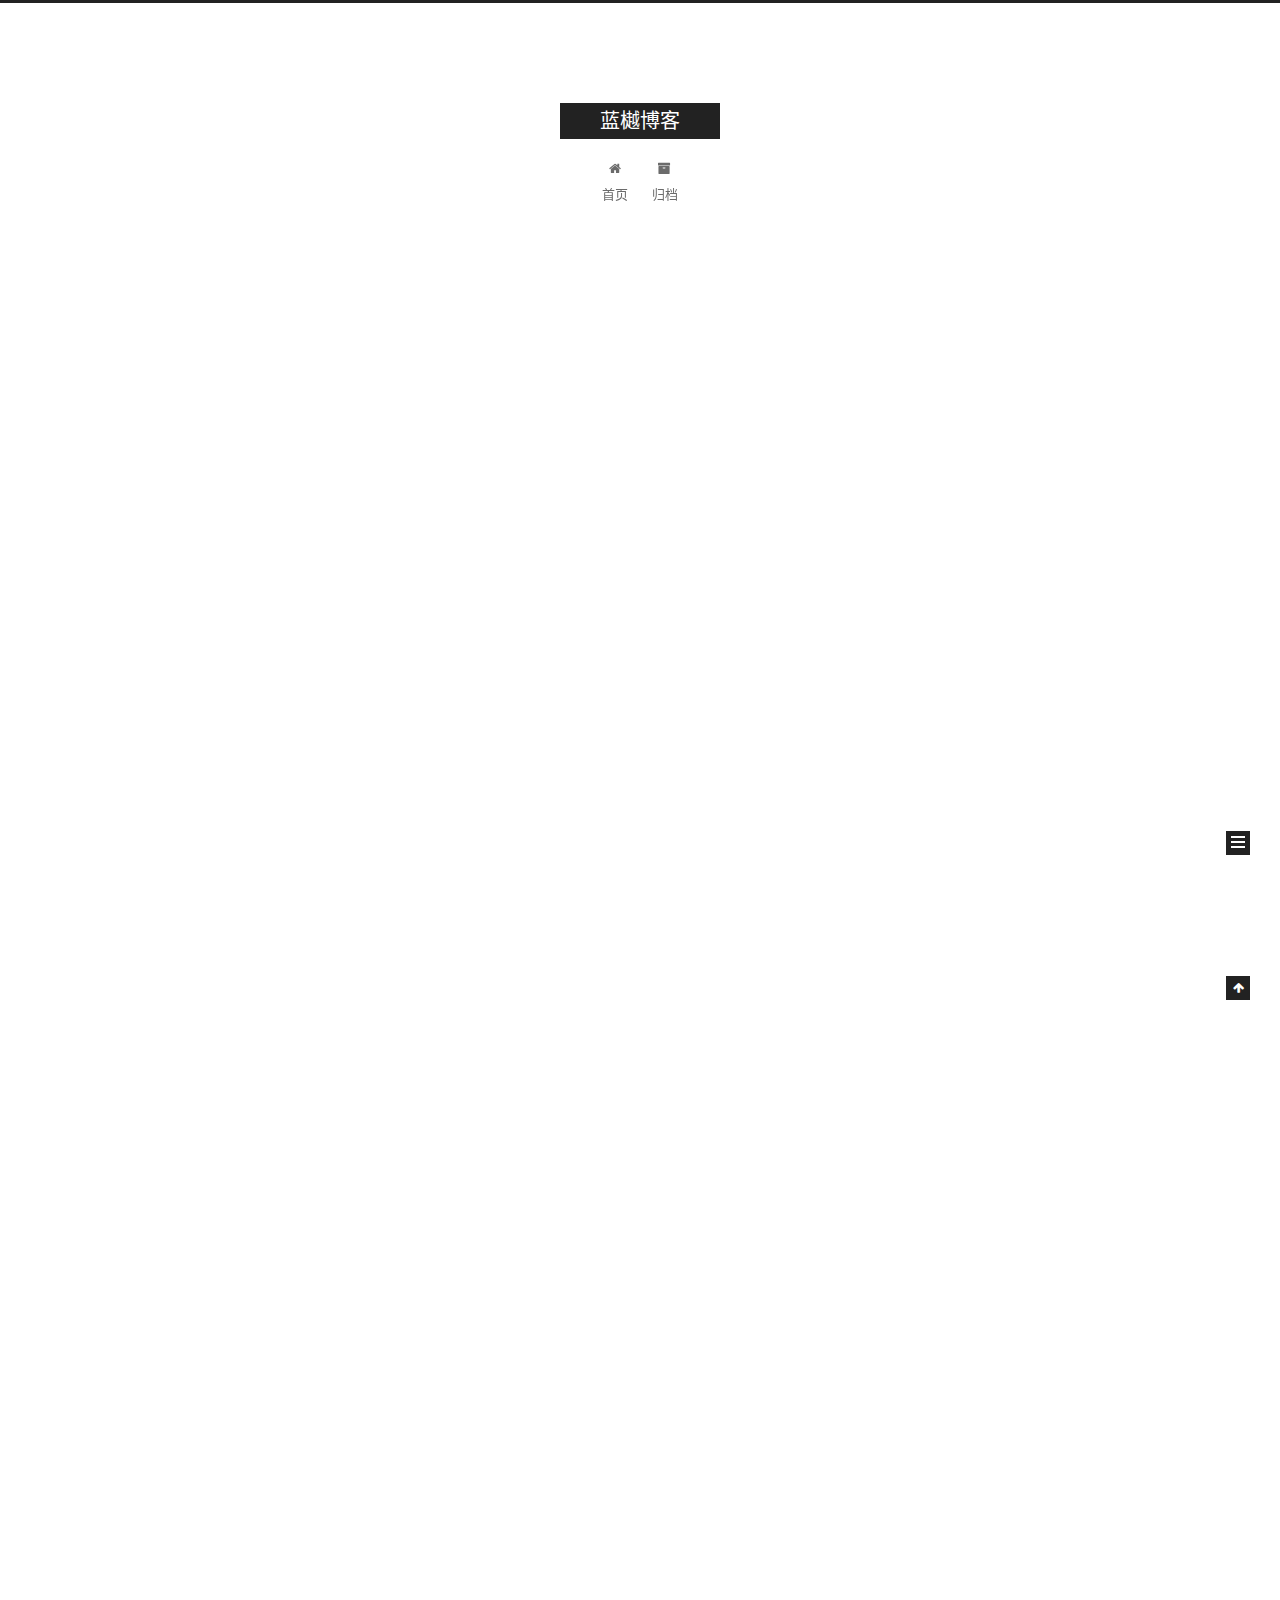
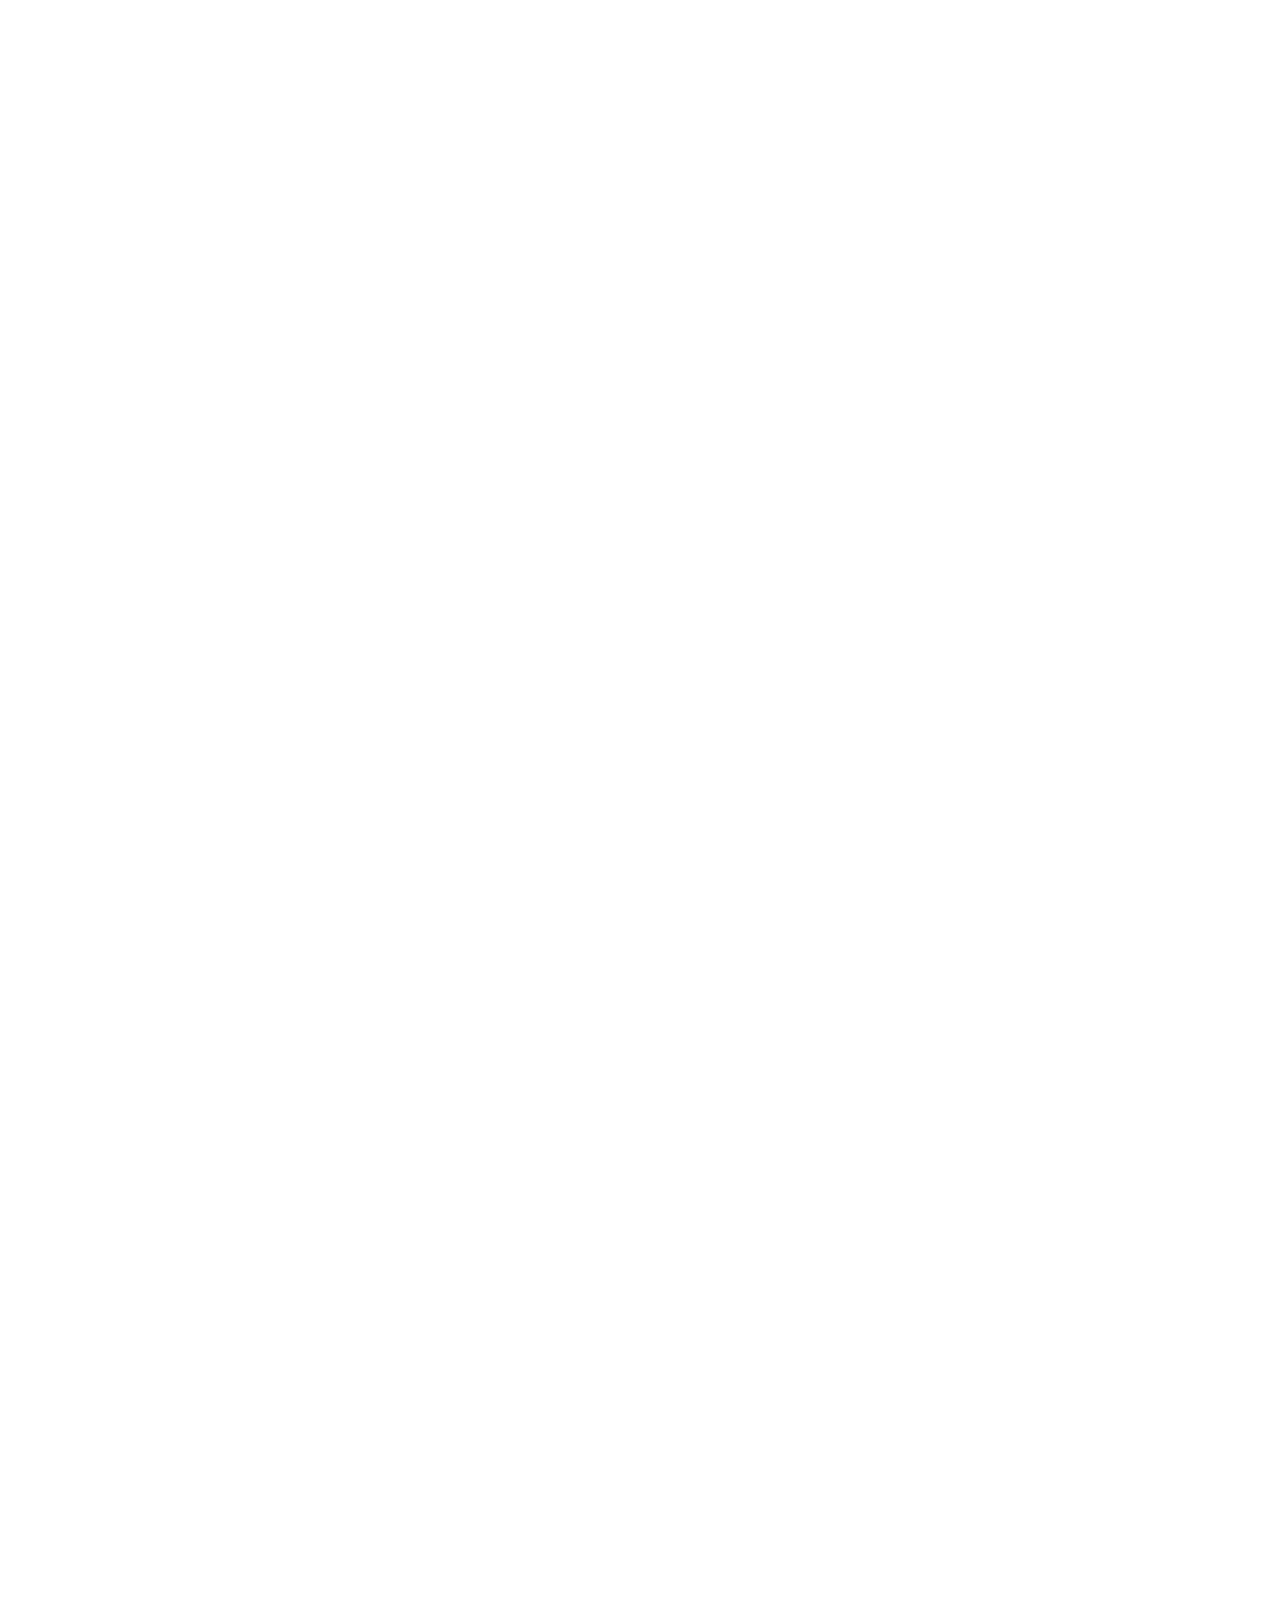
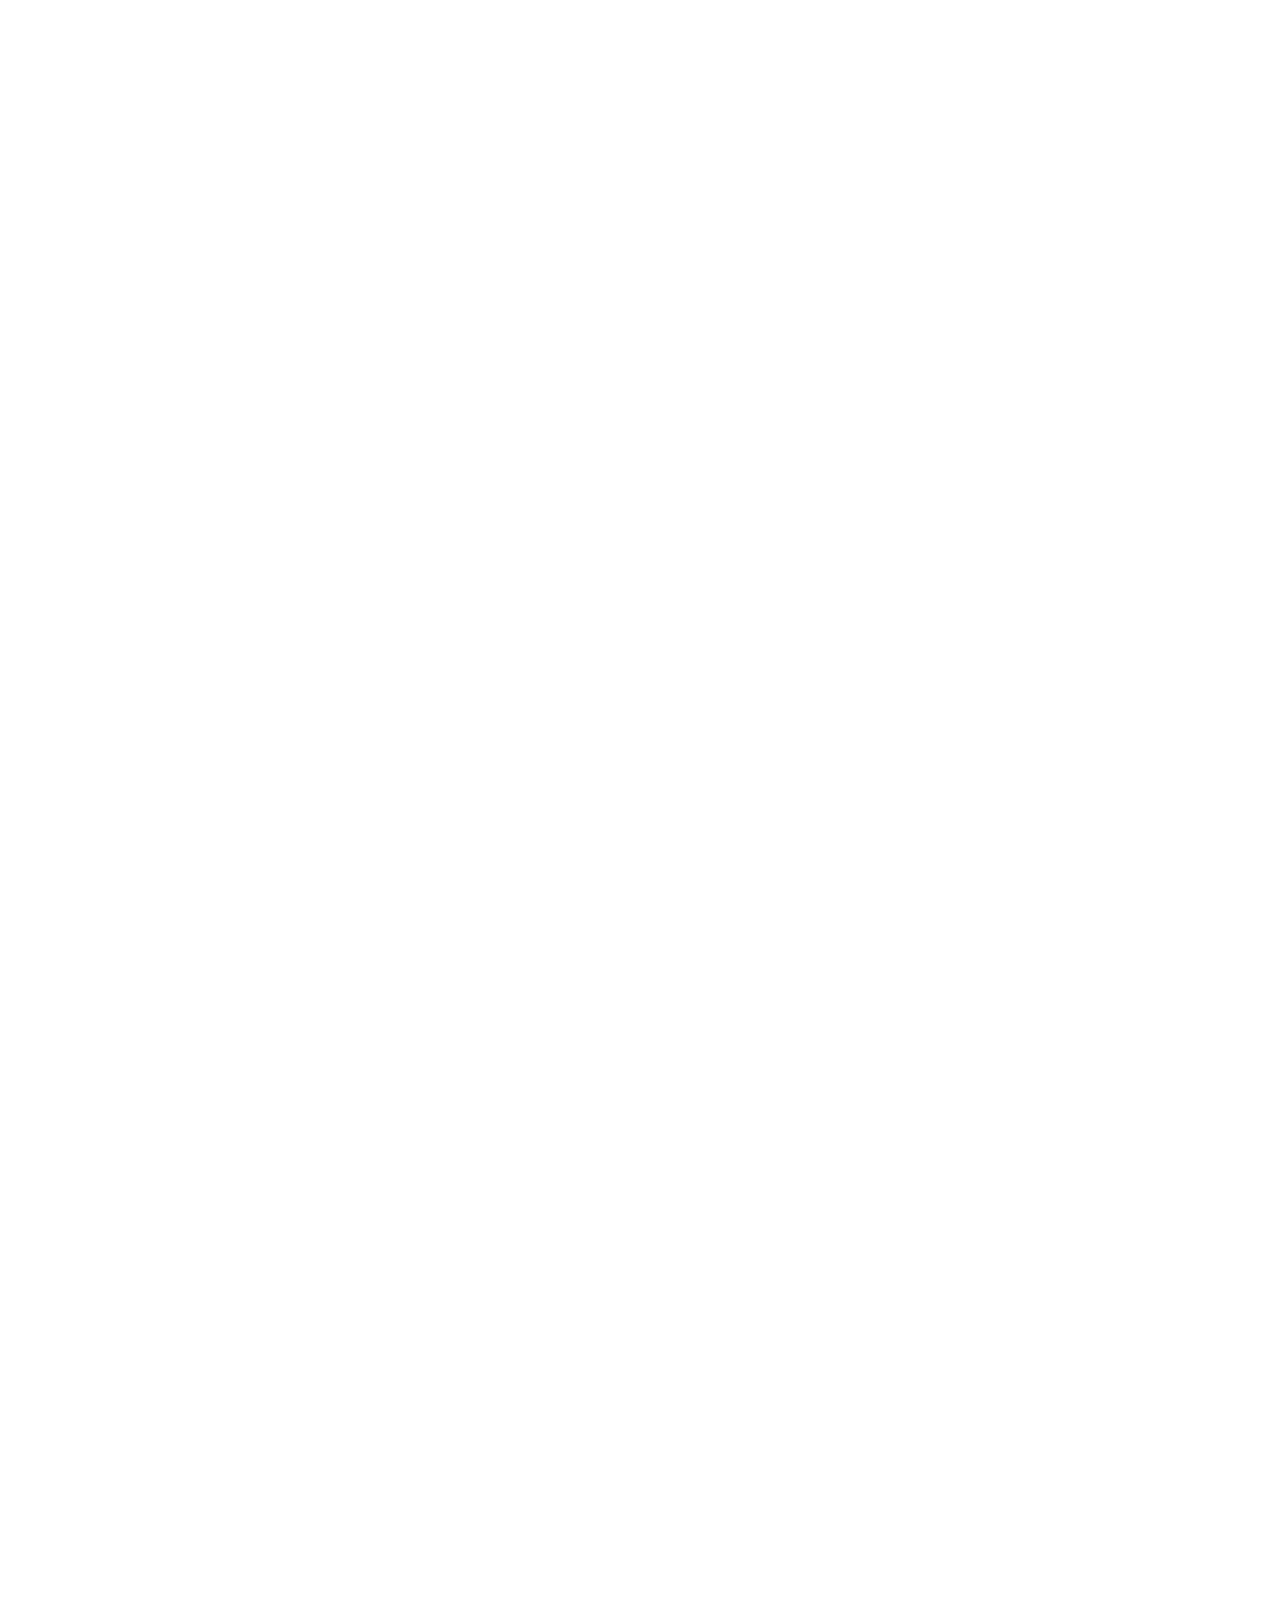
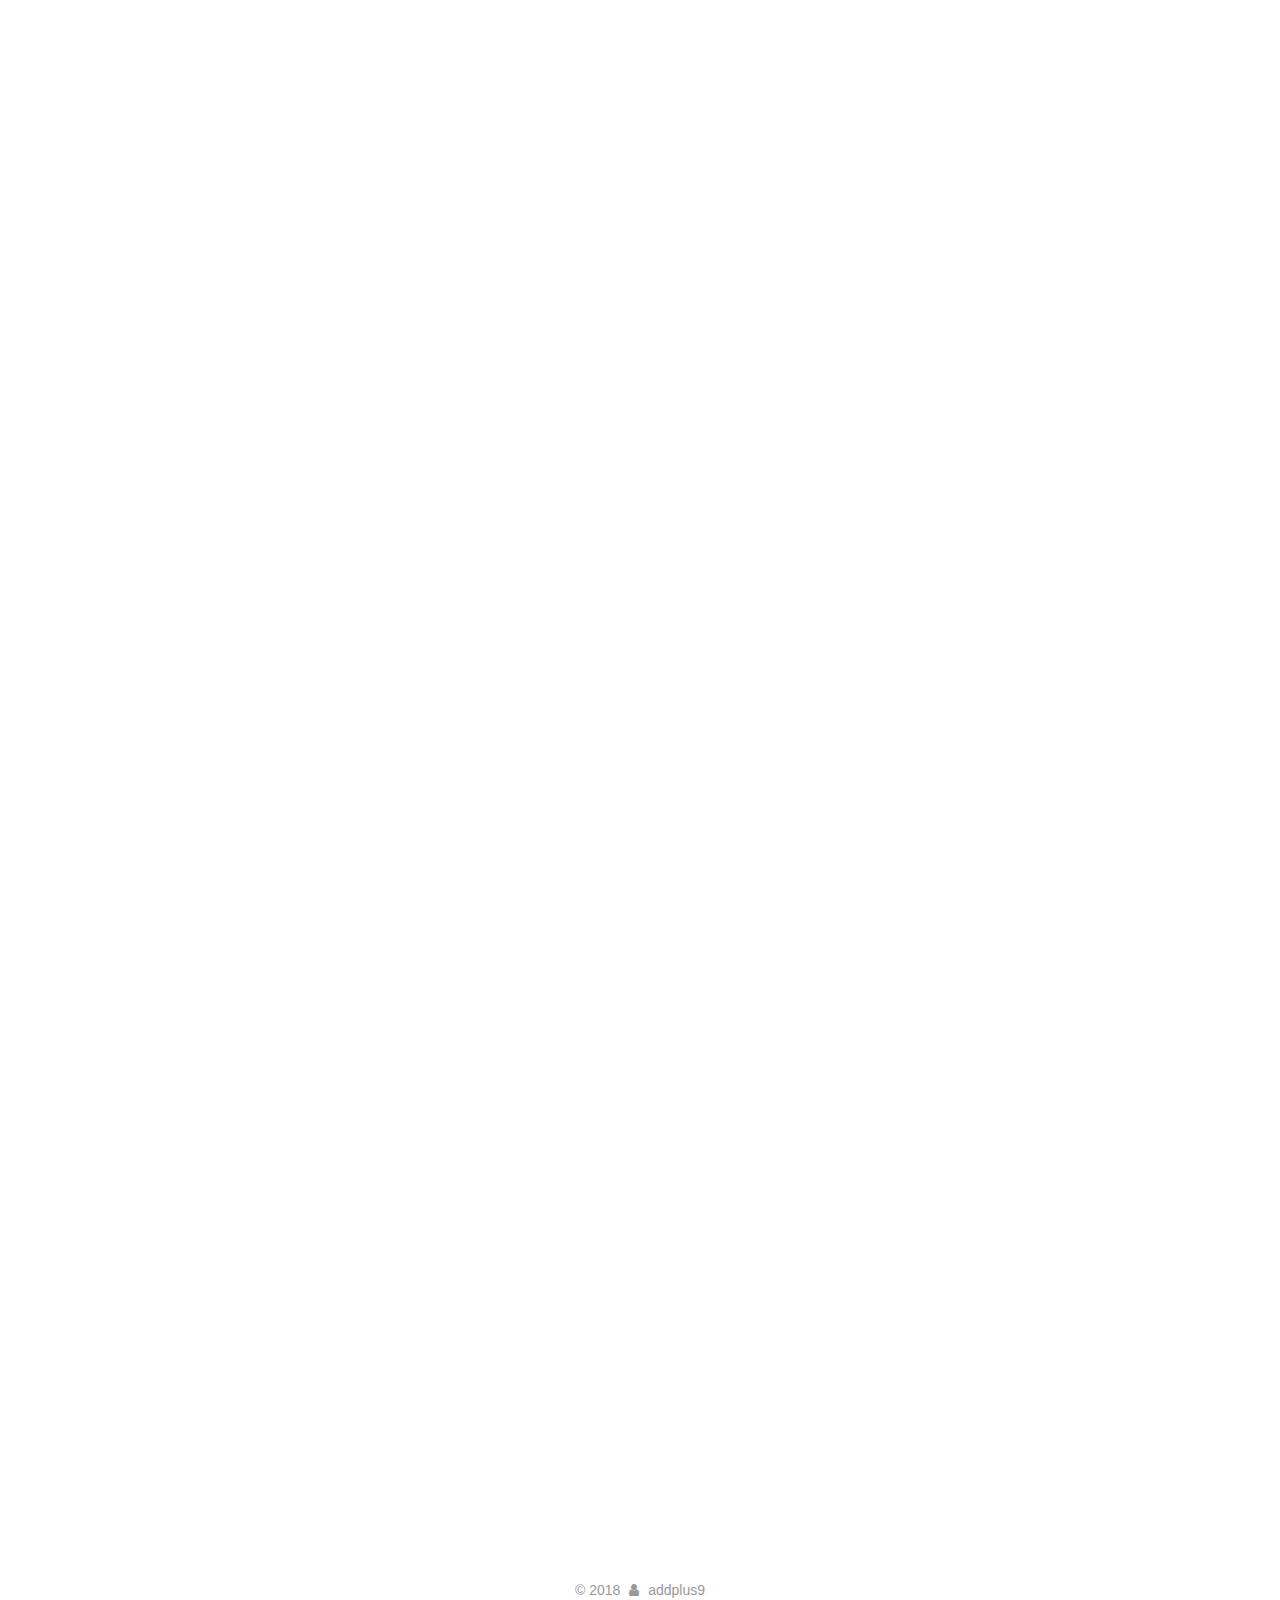
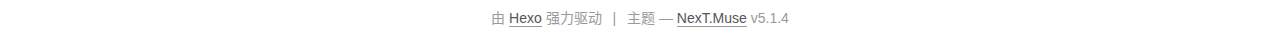
==== commit c9ec8f7a: "Site updated: 2018-02-02 14:05:02" ====
--- a/index.html
+++ b/index.html
@@ -5,7 +5,7 @@
   
 
 
-<html class="theme-next muse use-motion" lang="">
+<html class="theme-next muse use-motion" lang="zh-CN">
 <head>
   <meta charset="UTF-8"/>
 <meta http-equiv="X-UA-Compatible" content="IE=edge" />
@@ -83,6 +83,7 @@
 <meta property="og:title" content="蓝樾博客">
 <meta property="og:url" content="http://yoursite.com/index.html">
 <meta property="og:site_name" content="蓝樾博客">
+<meta property="og:locale" content="zh-CN">
 <meta name="twitter:card" content="summary">
 <meta name="twitter:title" content="蓝樾博客">
 
@@ -100,7 +101,7 @@
     motion: {"enable":true,"async":false,"transition":{"post_block":"fadeIn","post_header":"slideDownIn","post_body":"slideDownIn","coll_header":"slideLeftIn","sidebar":"slideUpIn"}},
     duoshuo: {
       userId: '0',
-      author: 'Author'
+      author: '博主'
     },
     algolia: {
       applicationID: '',
@@ -132,7 +133,7 @@
 
 </head>
 
-<body itemscope itemtype="http://schema.org/WebPage" lang="">
+<body itemscope itemtype="http://schema.org/WebPage" lang="zh-CN">
 
   
   
@@ -181,7 +182,7 @@
             
               <i class="menu-item-icon fa fa-fw fa-home"></i> <br />
             
-            Startseite
+            首页
           </a>
         </li>
       
@@ -191,7 +192,7 @@
             
               <i class="menu-item-icon fa fa-fw fa-archive"></i> <br />
             
-            Archiv
+            归档
           </a>
         </li>
       
@@ -257,9 +258,9 @@
                 <i class="fa fa-calendar-o"></i>
               </span>
               
-                <span class="post-meta-item-text">Veröffentlicht am</span>
+                <span class="post-meta-item-text">发表于</span>
               
-              <time title="Post created" itemprop="dateCreated datePublished" datetime="2018-02-02T11:55:07+08:00">
+              <time title="创建于" itemprop="dateCreated datePublished" datetime="2018-02-02T11:55:07+08:00">
                 2018-02-02
               </time>
             
@@ -306,7 +307,7 @@
 <h6 id="2-1-1-功能描述"><a href="#2-1-1-功能描述" class="headerlink" title="2.1.1. 功能描述"></a>2.1.1. 功能描述</h6><p>下单页面功能：<br>1.多账号切换；<br>2.呈现出选定账户的收益、盈亏、权益等信息，同时显示标准下单版、未成交单、预埋单、所有委托单、持仓、成交记录；<br>3.下单功能中可以进行篮子下单。<br>风控功能：<br>1.整体持仓，总仓位上限、净持仓上限设置；<br>2.单品种持仓，选择单品种，设置百分比保存；<br>3.分级持仓，对净值区间最大、最小值、日内持仓保证金占计划净值比例、隔夜持仓保证金占计划净值比例、单品种持仓保证金占计划净值比例设置；<br>4.对每一条添加的策略的目标止损值、止盈值、止盈仓位、止损仓位、策略开关设置；<br>5.资金设置，对各期货账户的账户总仓位上限、账户净持仓上限、账户可用资金比例、杠杆率、VAR风险率、触发止损值比例、加权日波动设置。</p>
 <h6 id="2-1-2-性能要求"><a href="#2-1-2-性能要求" class="headerlink" title="2.1.2. 性能要求"></a>2.1.2. 性能要求</h6><p>下单页面：<br>1.进入下单页面切换账号时个数据表切换时间小于0.3s，基本上达到点击完账号数据就变；<br>2.各个点击功能区域点击响应快速，切换效果平滑，不卡顿；<br>风控页面：<br>1.各风控值设定点击确定或保存后即生效。</p>
 <h5 id="2-2-运行环境"><a href="#2-2-运行环境" class="headerlink" title="2.2. 运行环境"></a>2.2. 运行环境</h5><p>前端：支持多系统平台运行，包括windows、Mac、linux。<br>后端：系统linux、windows。<br>网络：目前后台部署在华为云，因其不支持长城宽带，需要在电信宽带环境才能获取到后台数据。<br>硬件环境：部署后台的服务器最好是2核4G以上的配置；<br>具体的项目环境请参考SUNRISE生产环境搭建及部署：<br><a href="http://note.youdao.com/noteshare?id=ec0840cbe4c543273b84757aacbd14c8" target="_blank" rel="noopener">http://note.youdao.com/noteshare?id=ec0840cbe4c543273b84757aacbd14c8</a></p>
-<h5 id="2-3-基本设计概念和处理流程"><a href="#2-3-基本设计概念和处理流程" class="headerlink" title="2.3. 基本设计概念和处理流程"></a>2.3. 基本设计概念和处理流程</h5><p><img src="http://note.youdao.com/noteshare?id=ec0840cbe4c543273b84757aacbd14c8" alt=""></p>
+<h5 id="2-3-基本设计概念和处理流程"><a href="#2-3-基本设计概念和处理流程" class="headerlink" title="2.3. 基本设计概念和处理流程"></a>2.3. 基本设计概念和处理流程</h5><p><img src="https://ws1.sinaimg.cn/large/006tNc79ly1fnzxfa6qs4j30lw0vumz8.jpg" alt=""></p>
 <h5 id="2-4-结构"><a href="#2-4-结构" class="headerlink" title="2.4. 结构"></a>2.4. 结构</h5><p>前端：<br>项目框架参考蚂蚁金服Alain：<a href="https://cipchk.github.io/ng-alain/dashboard/v1" target="_blank" rel="noopener">https://cipchk.github.io/ng-alain/dashboard/v1</a><br>src中app文件夹内是前端各模块业务代码；assets是项目中用到的图片、声音、国际化字段存储文档；environments文件夹存放开发、测试、正式运行的各项参数；styles是存放前端样式；pagejson记录命令及引用包版本。<br>后端：<br>sanber_api中存放各接口interface；sanber_web中存放各service，业务代码主要放在serviceimpl中；sanber_lts_jobtracker是任务管理器的任务执行部；sanber_lts_admin是任务监控器。</p>
 <h5 id="2-5-功能需求与程序关系"><a href="#2-5-功能需求与程序关系" class="headerlink" title="2.5. 功能需求与程序关系"></a>2.5. 功能需求与程序关系</h5><table>
 <thead>
@@ -482,7 +483,7 @@
                 <a href="/archives/">
               
                   <span class="site-state-item-count">1</span>
-                  <span class="site-state-item-name">Artikel</span>
+                  <span class="site-state-item-name">日志</span>
                 </a>
               </div>
             
@@ -495,7 +496,7 @@
               <div class="site-state-item site-state-tags">
                 
                   <span class="site-state-item-count">1</span>
-                  <span class="site-state-item-name">Tags</span>
+                  <span class="site-state-item-name">标签</span>
                 
               </div>
             
@@ -541,7 +542,7 @@
 </div>
 
 
-  <div class="powered-by">Erstellt mit  <a class="theme-link" target="_blank" href="https://hexo.io">Hexo</a></div>
+  <div class="powered-by">由 <a class="theme-link" target="_blank" href="https://hexo.io">Hexo</a> 强力驱动</div>
 
 
 
@@ -549,7 +550,7 @@
 
 
 
-  <div class="theme-info">Theme &mdash; <a class="theme-link" target="_blank" href="https://github.com/iissnan/hexo-theme-next">NexT.Muse</a> v5.1.4</div>
+  <div class="theme-info">主题 &mdash; <a class="theme-link" target="_blank" href="https://github.com/iissnan/hexo-theme-next">NexT.Muse</a> v5.1.4</div>
 
 
 
--- a/css/main.css
+++ b/css/main.css
@@ -1824,7 +1824,7 @@
   width: 4px;
   height: 4px;
   border-radius: 50%;
-  background: #885550;
+  background: #037dff;
 }
 .links-of-blogroll {
   font-size: 13px;
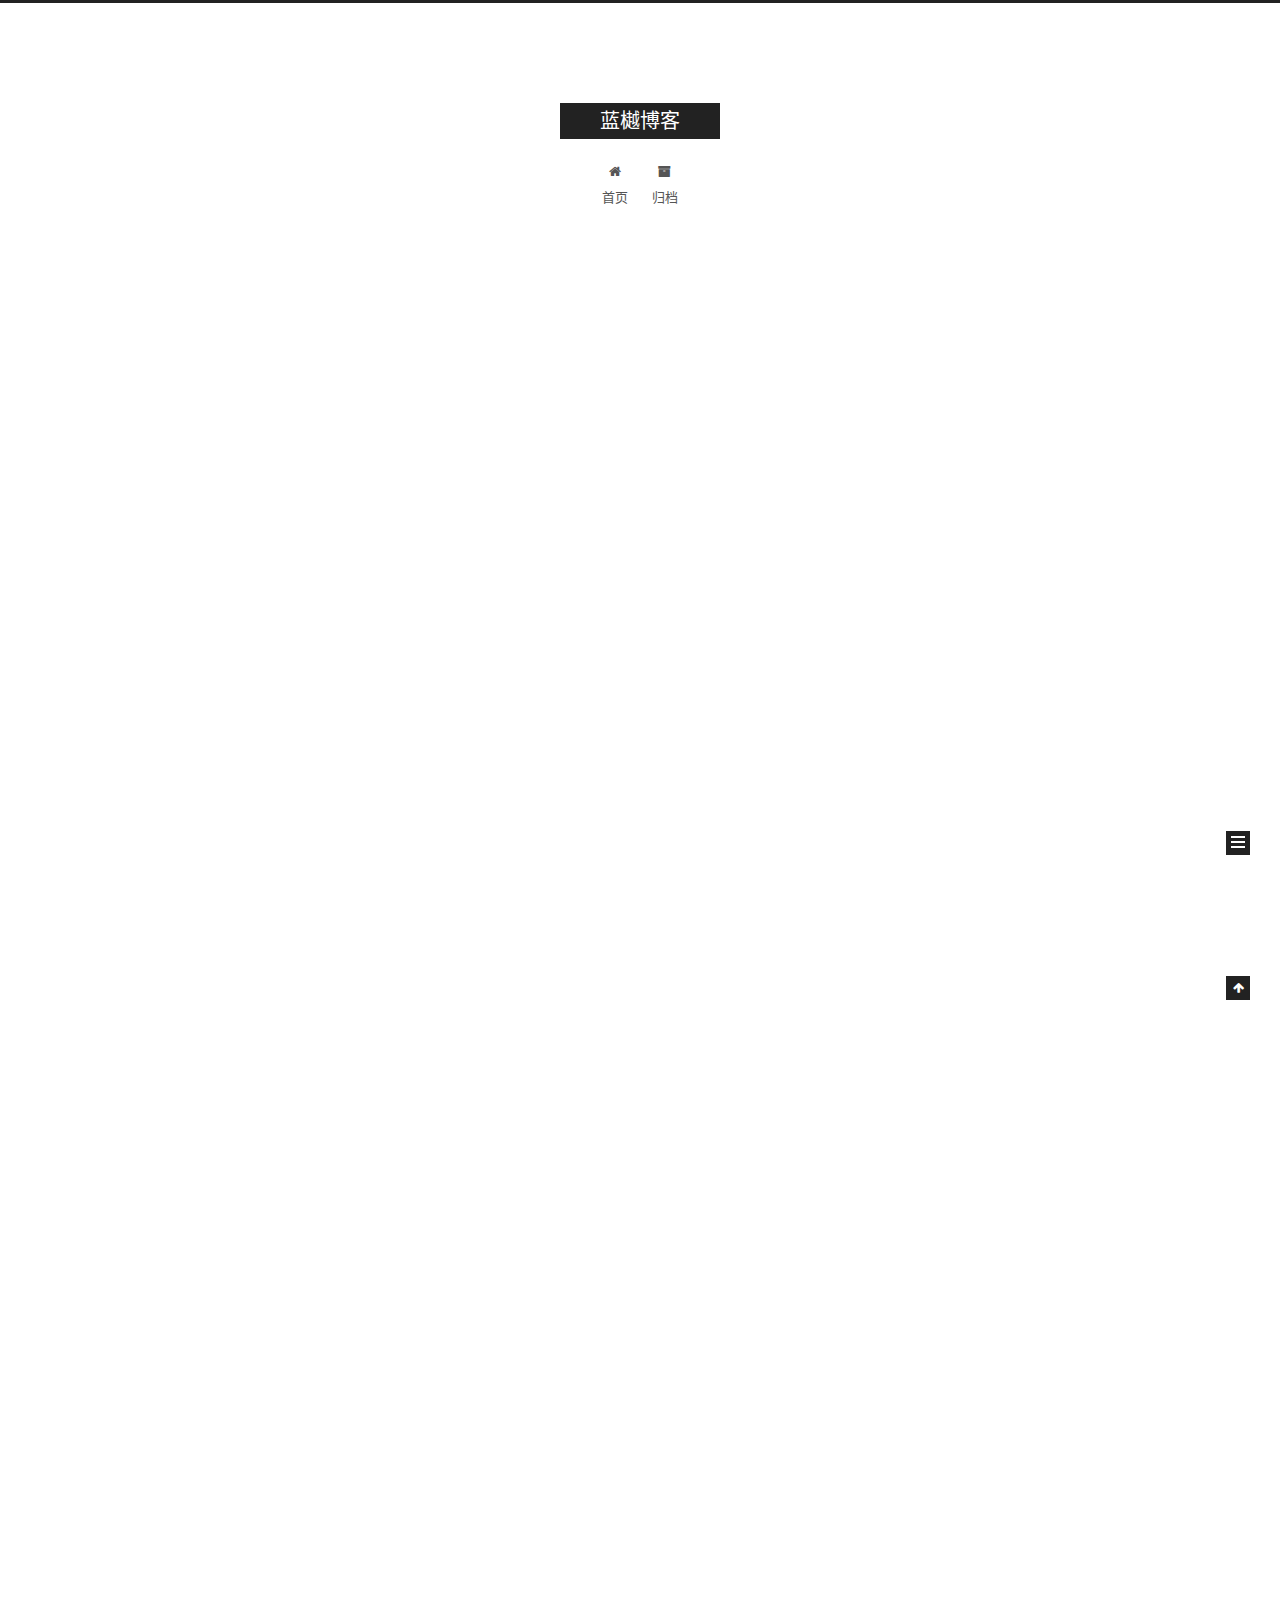
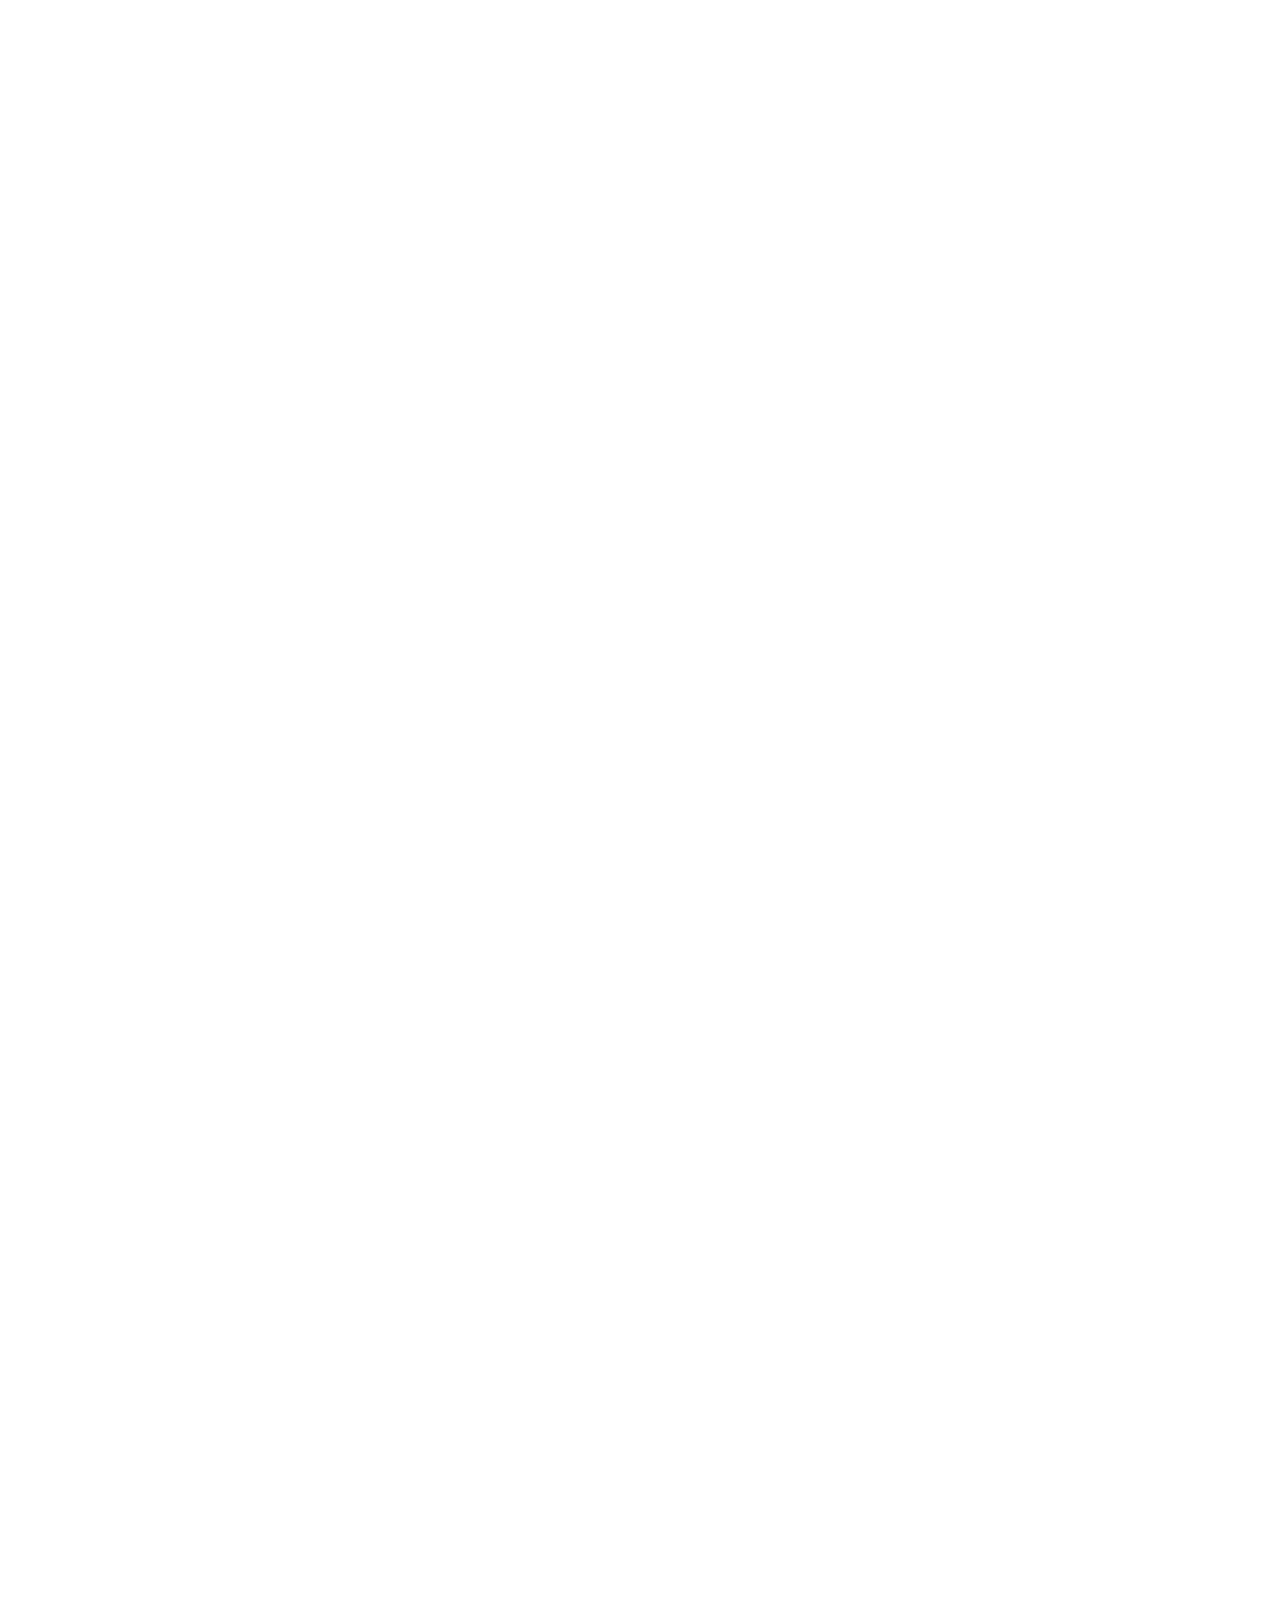
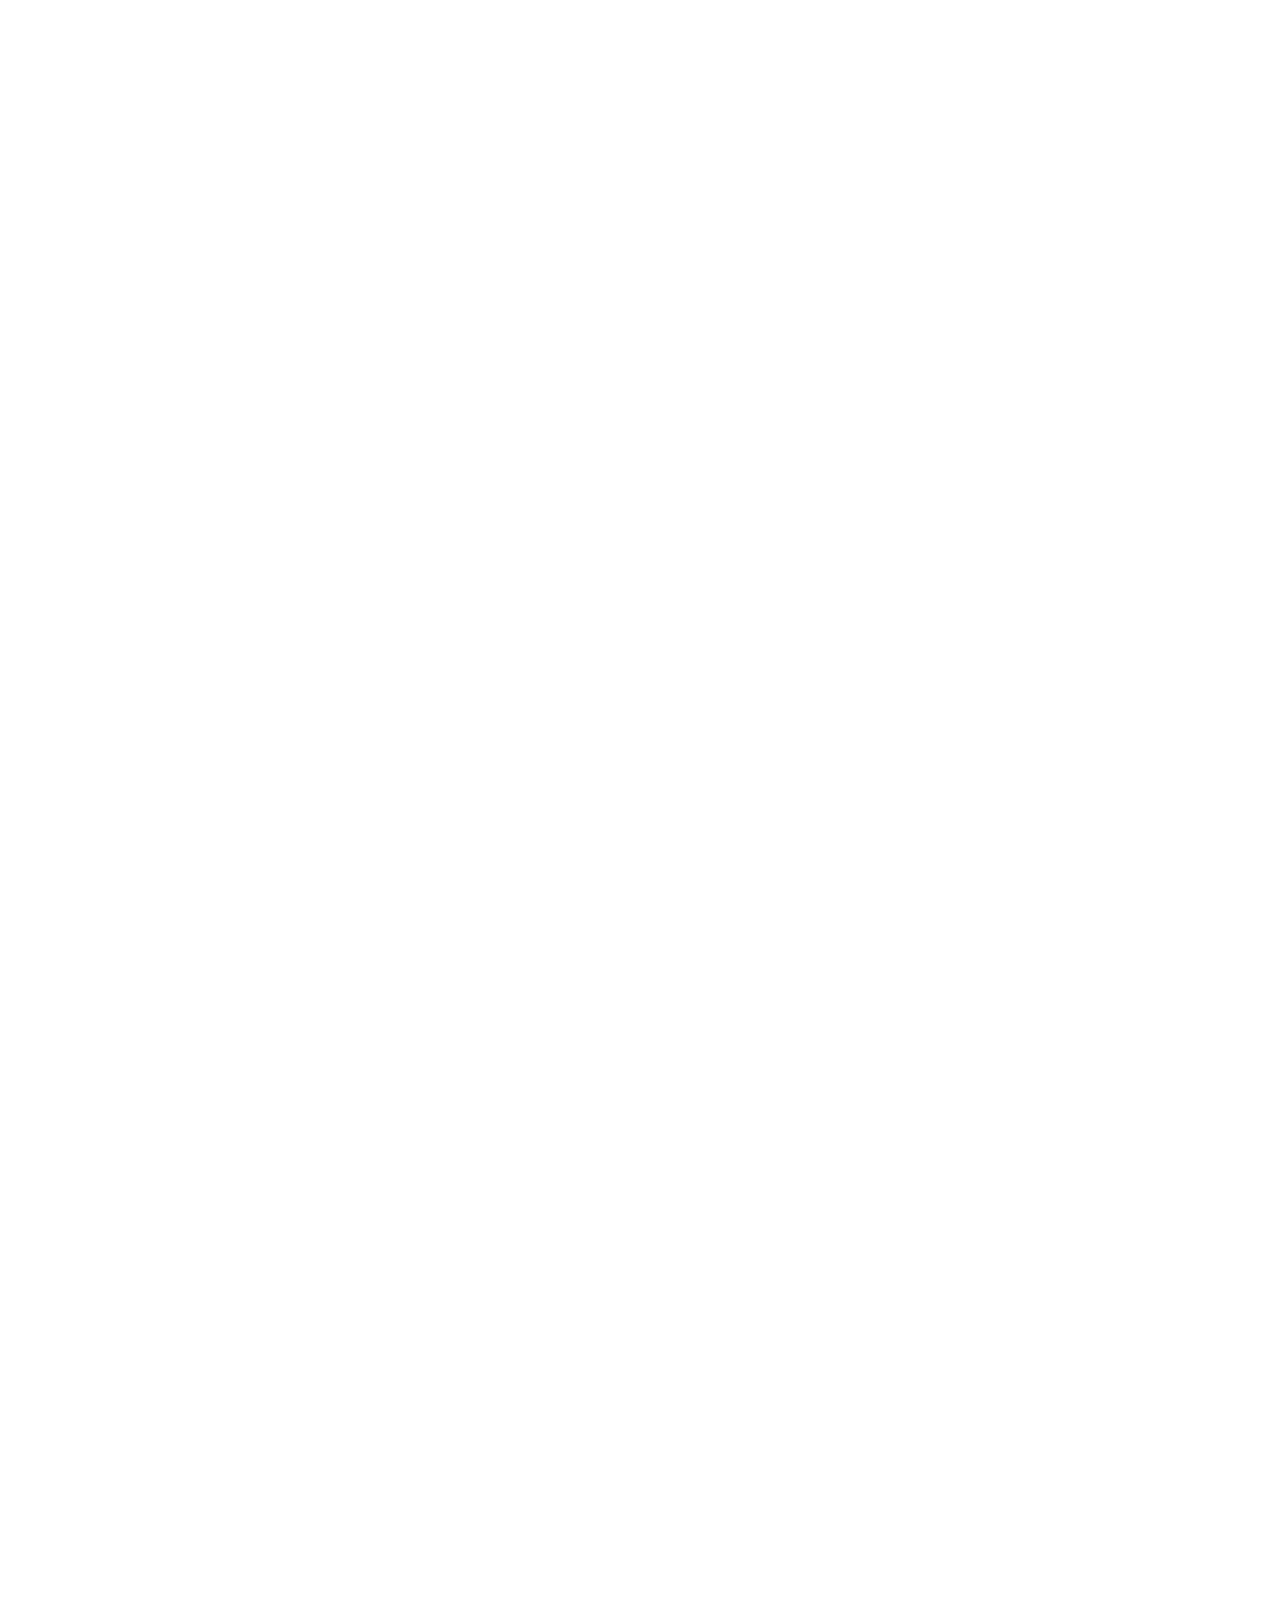
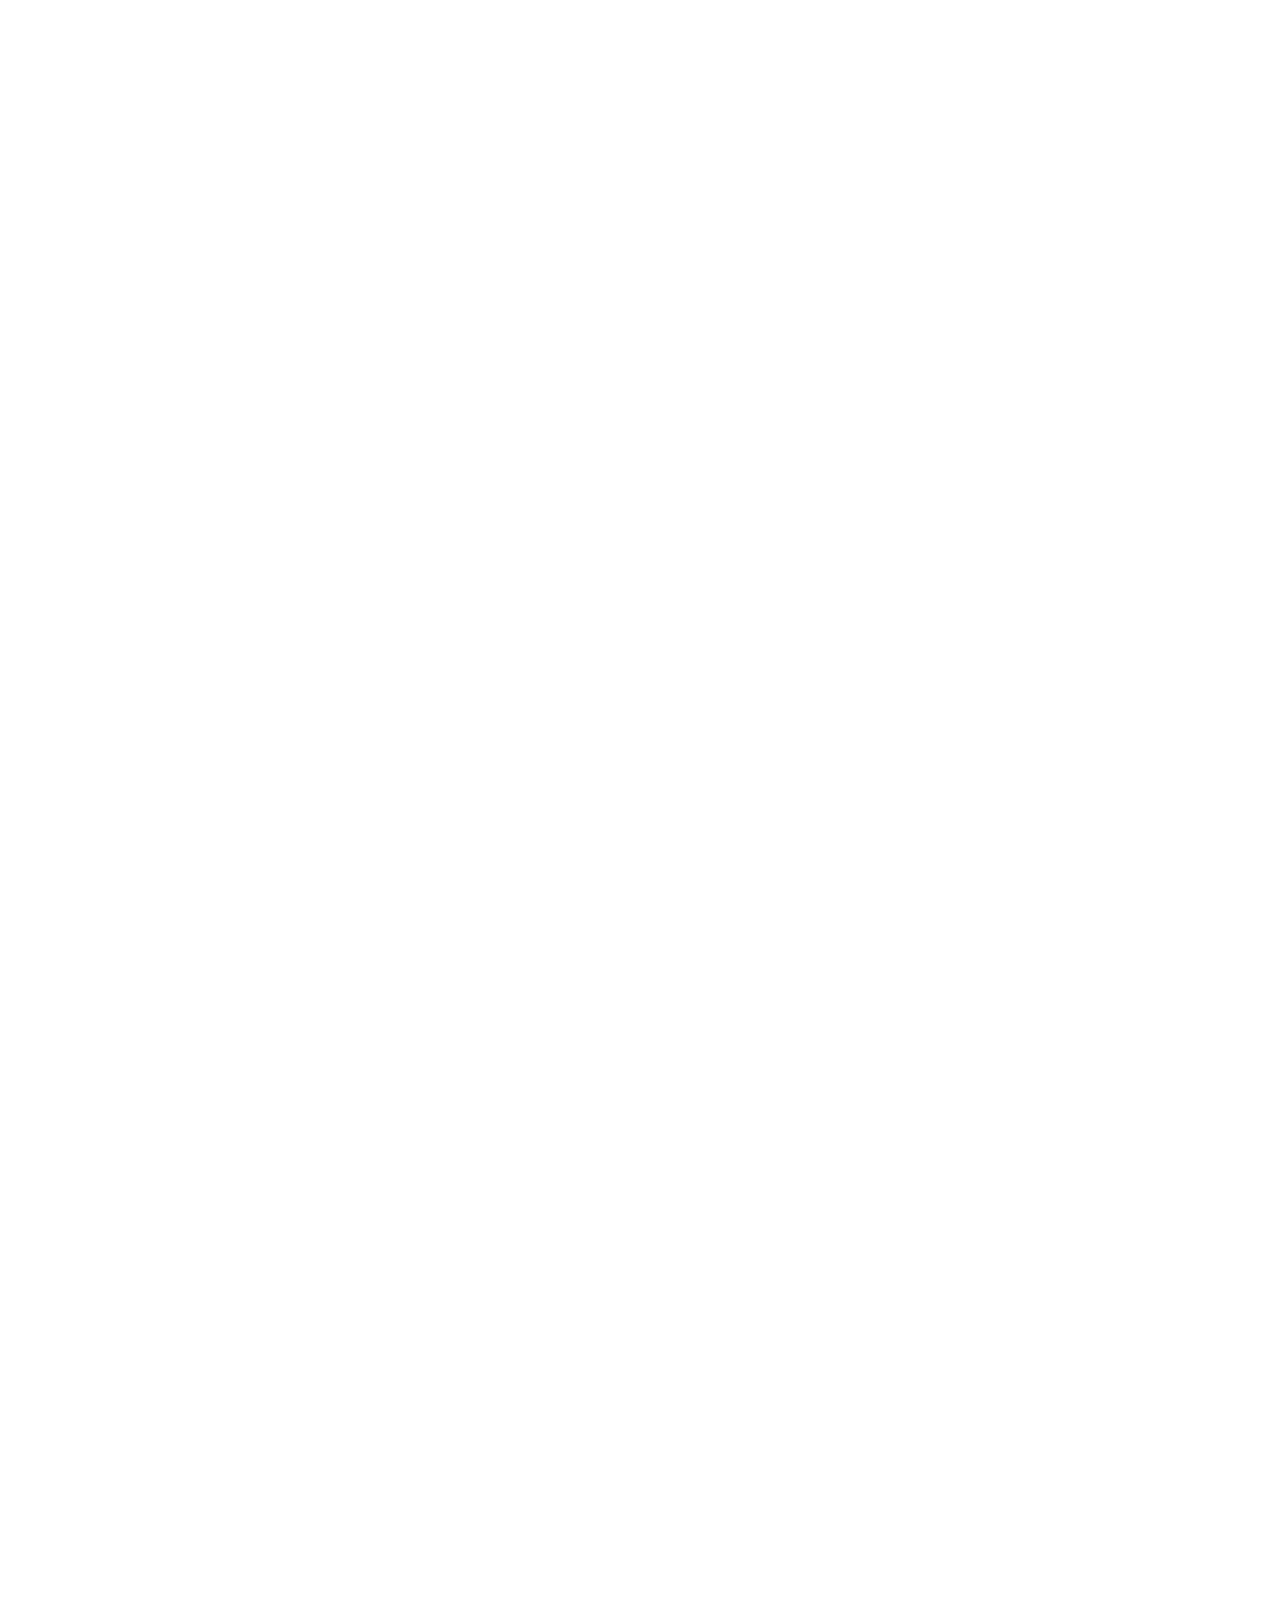
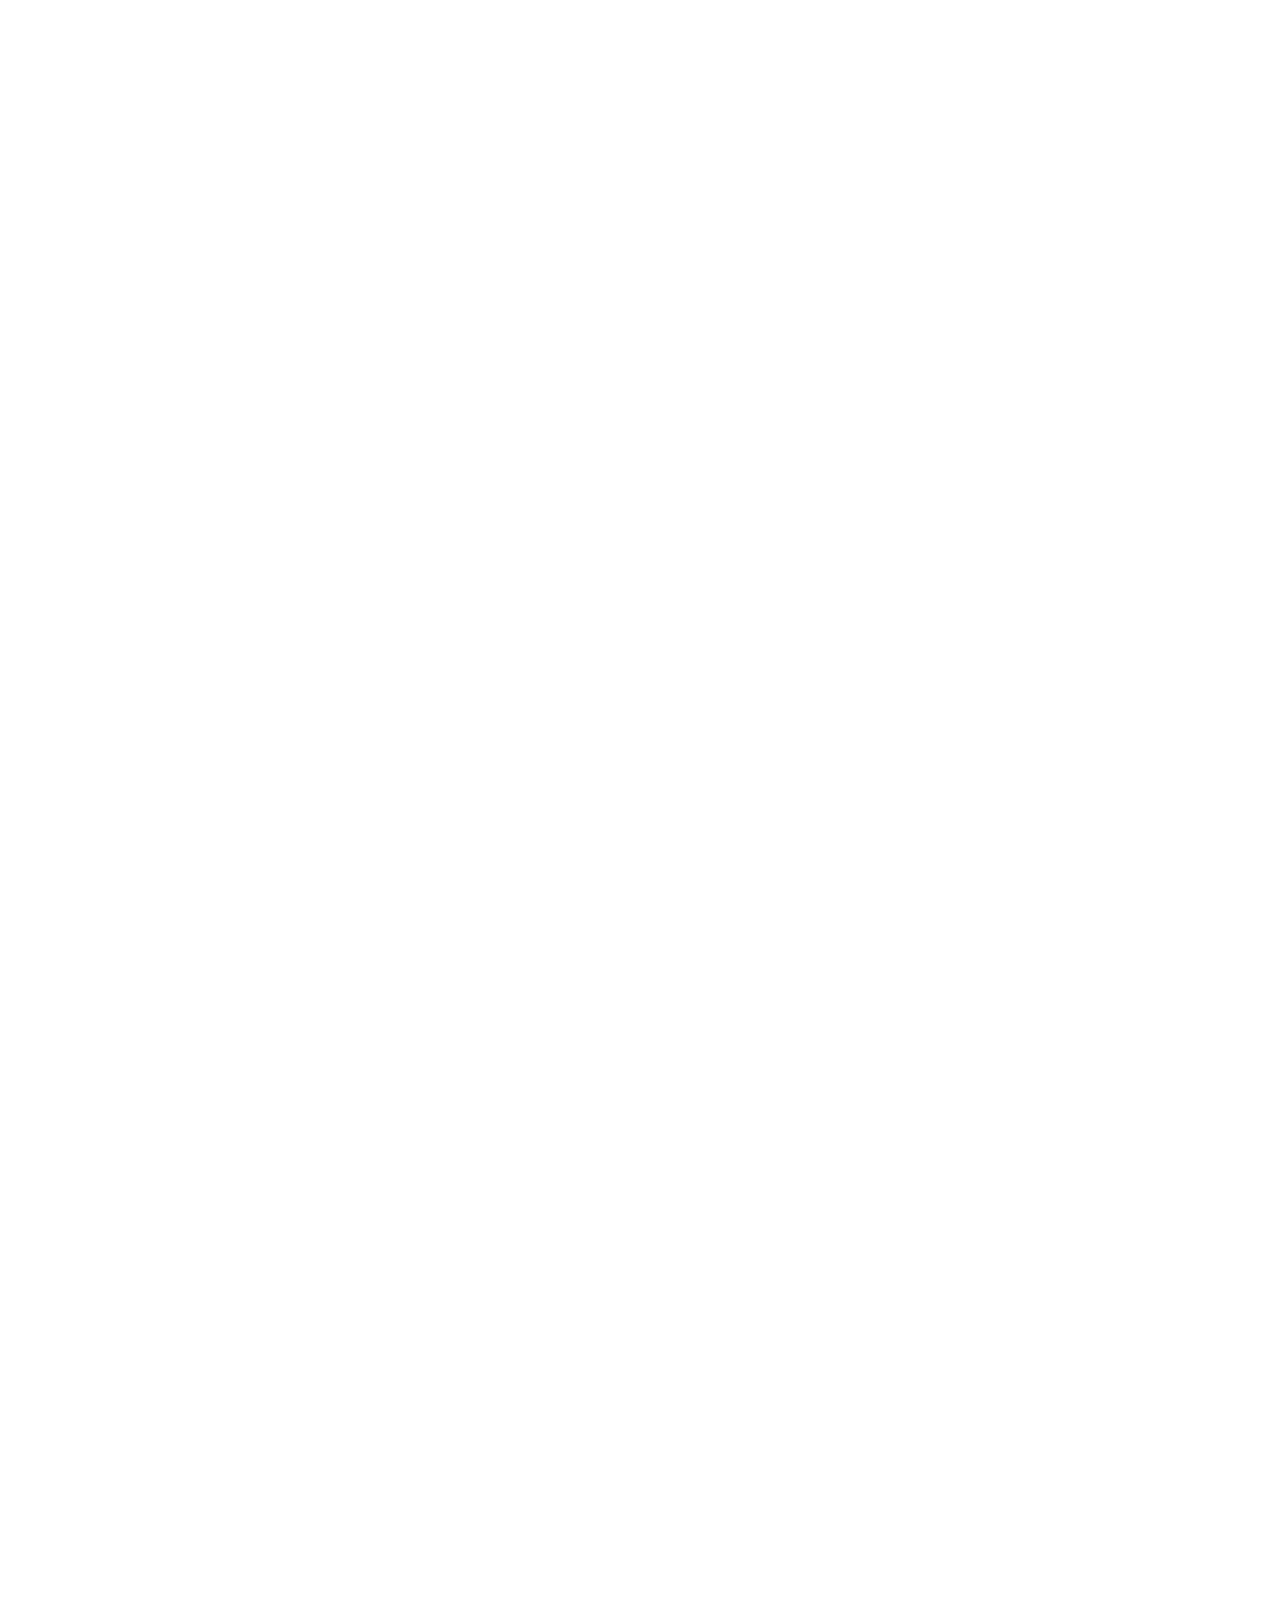
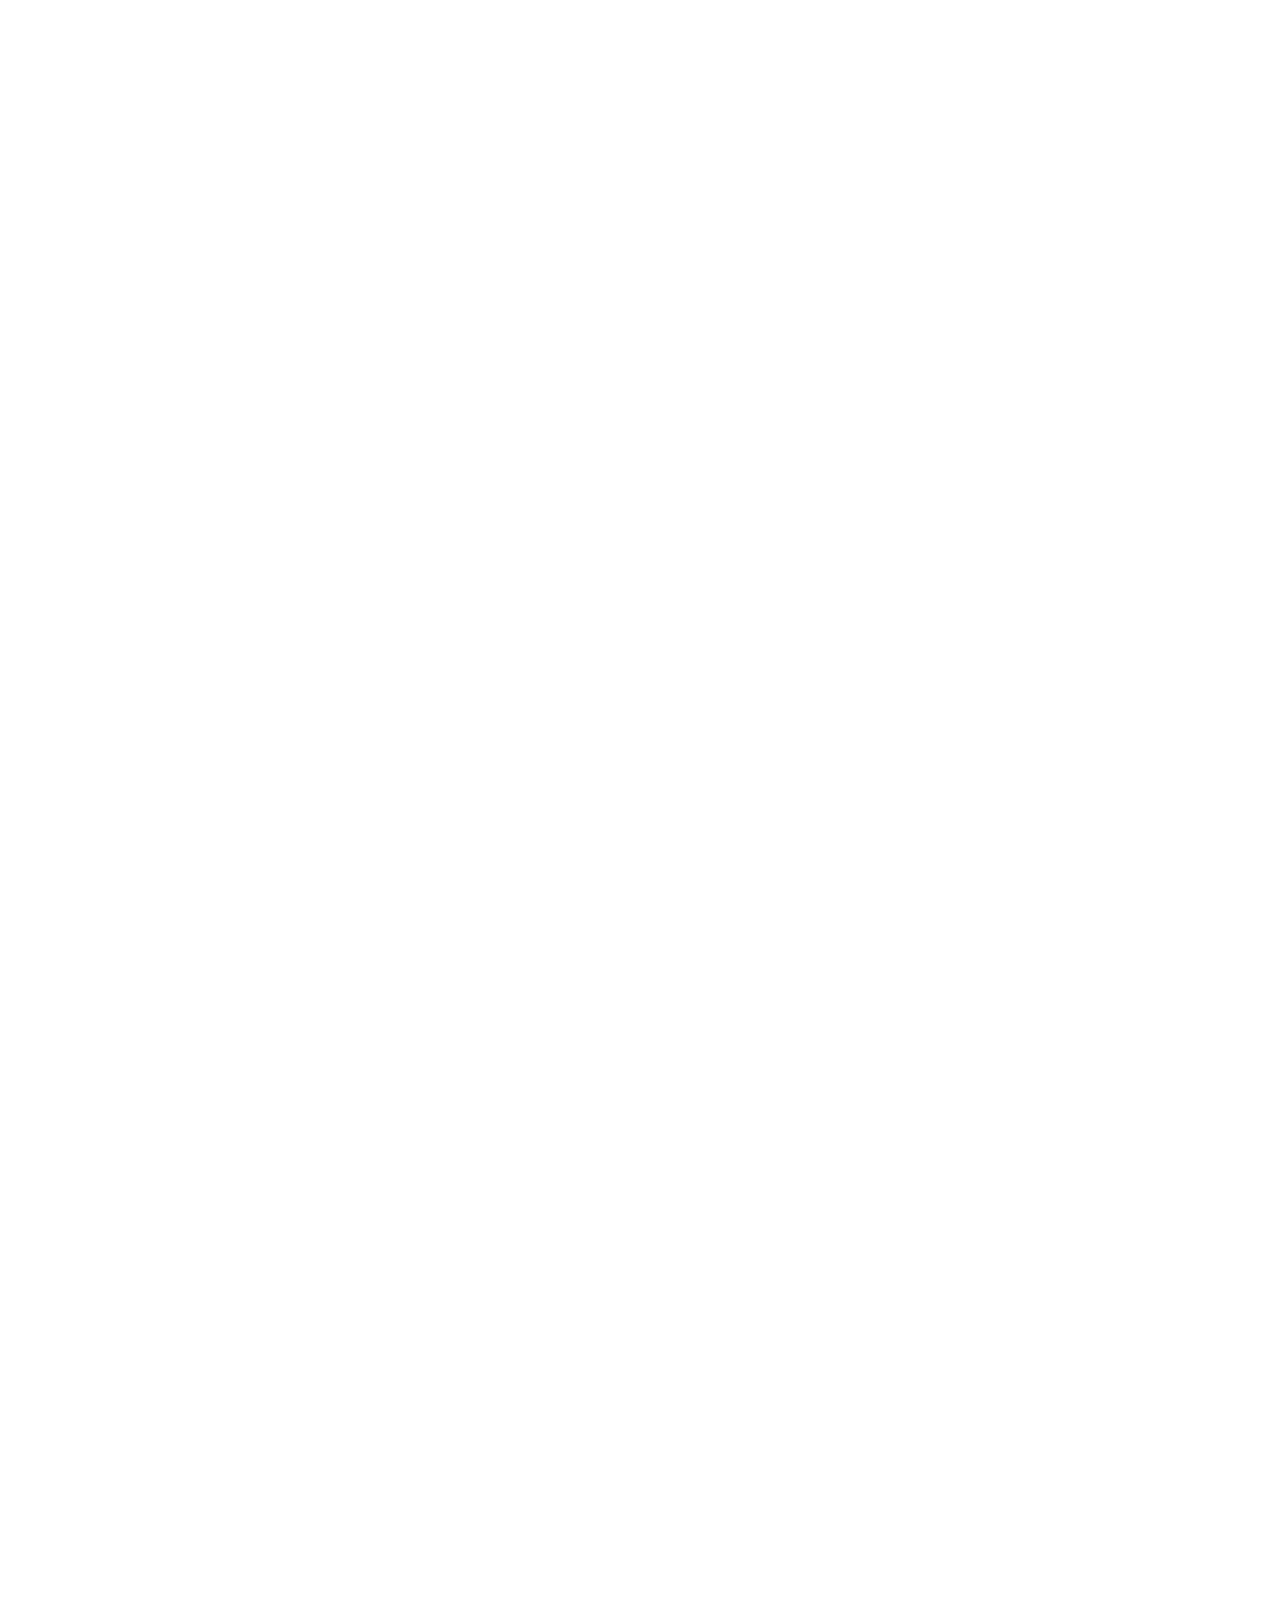
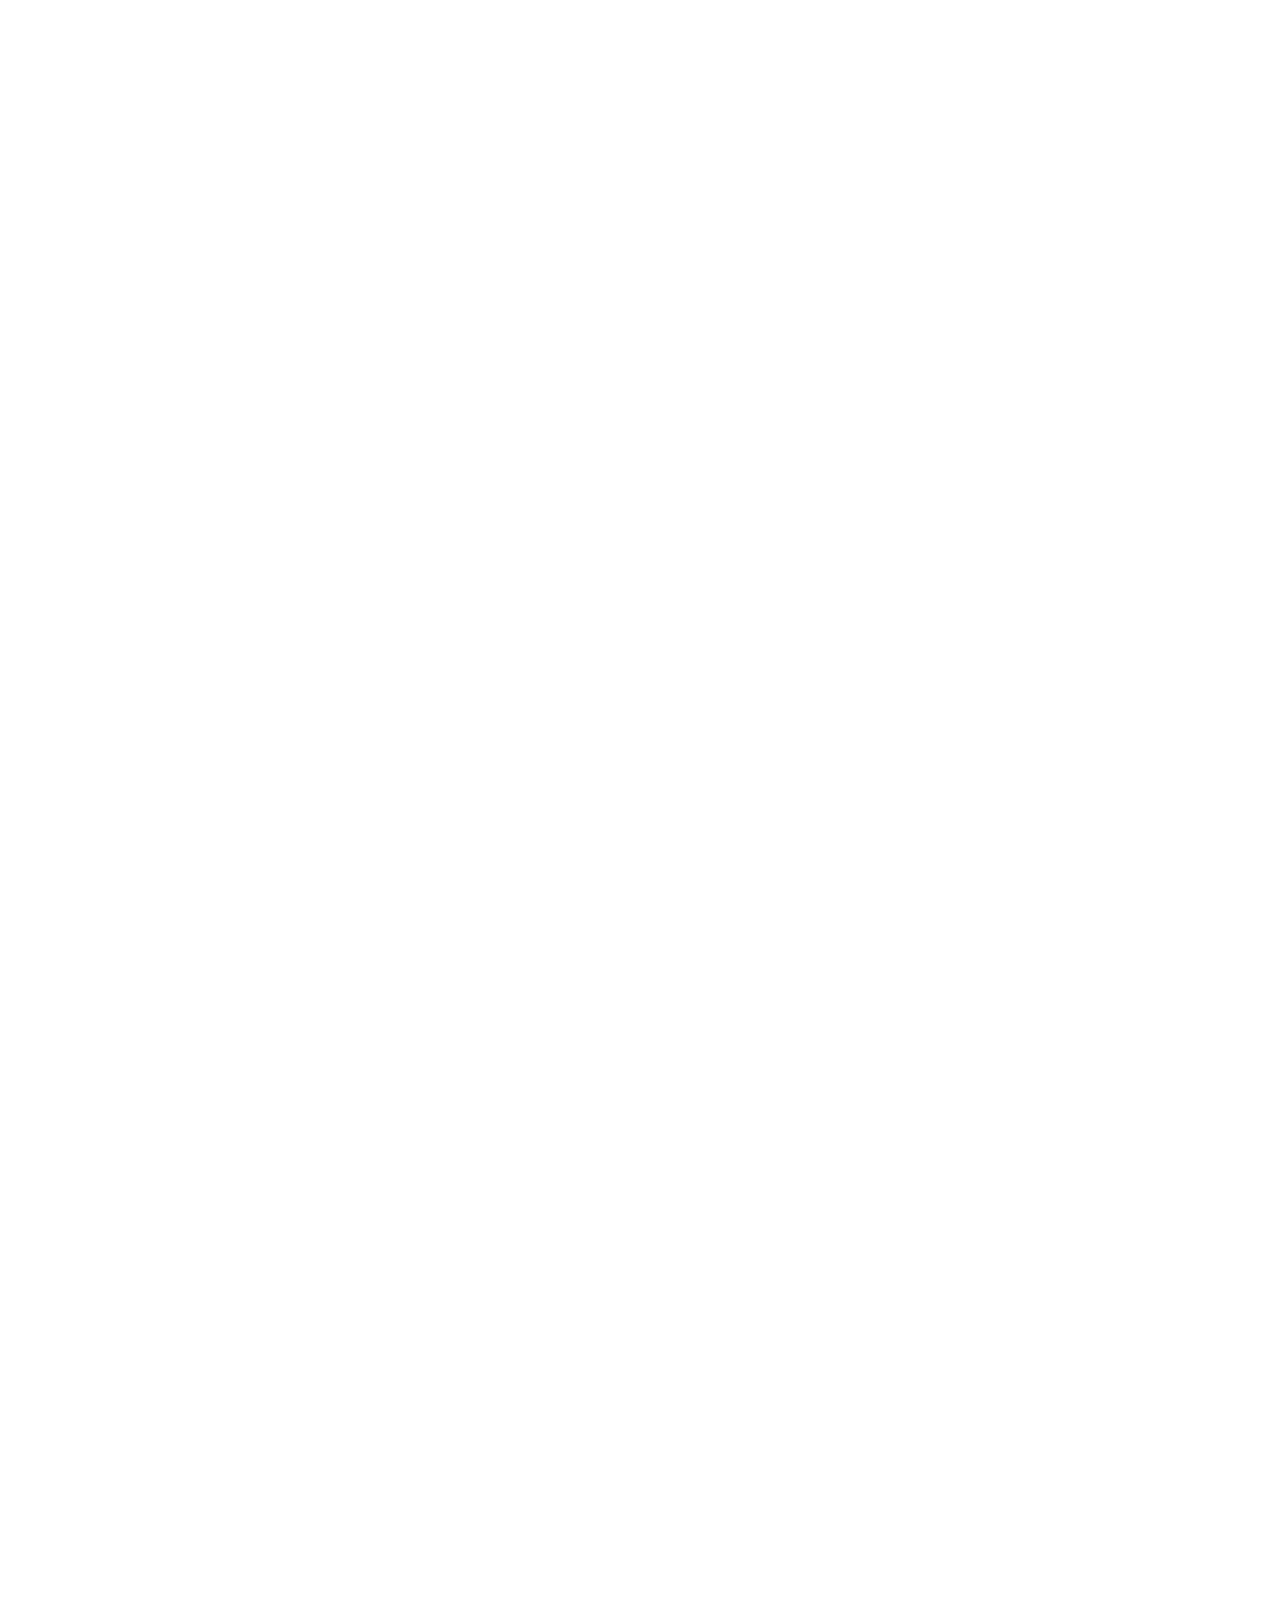
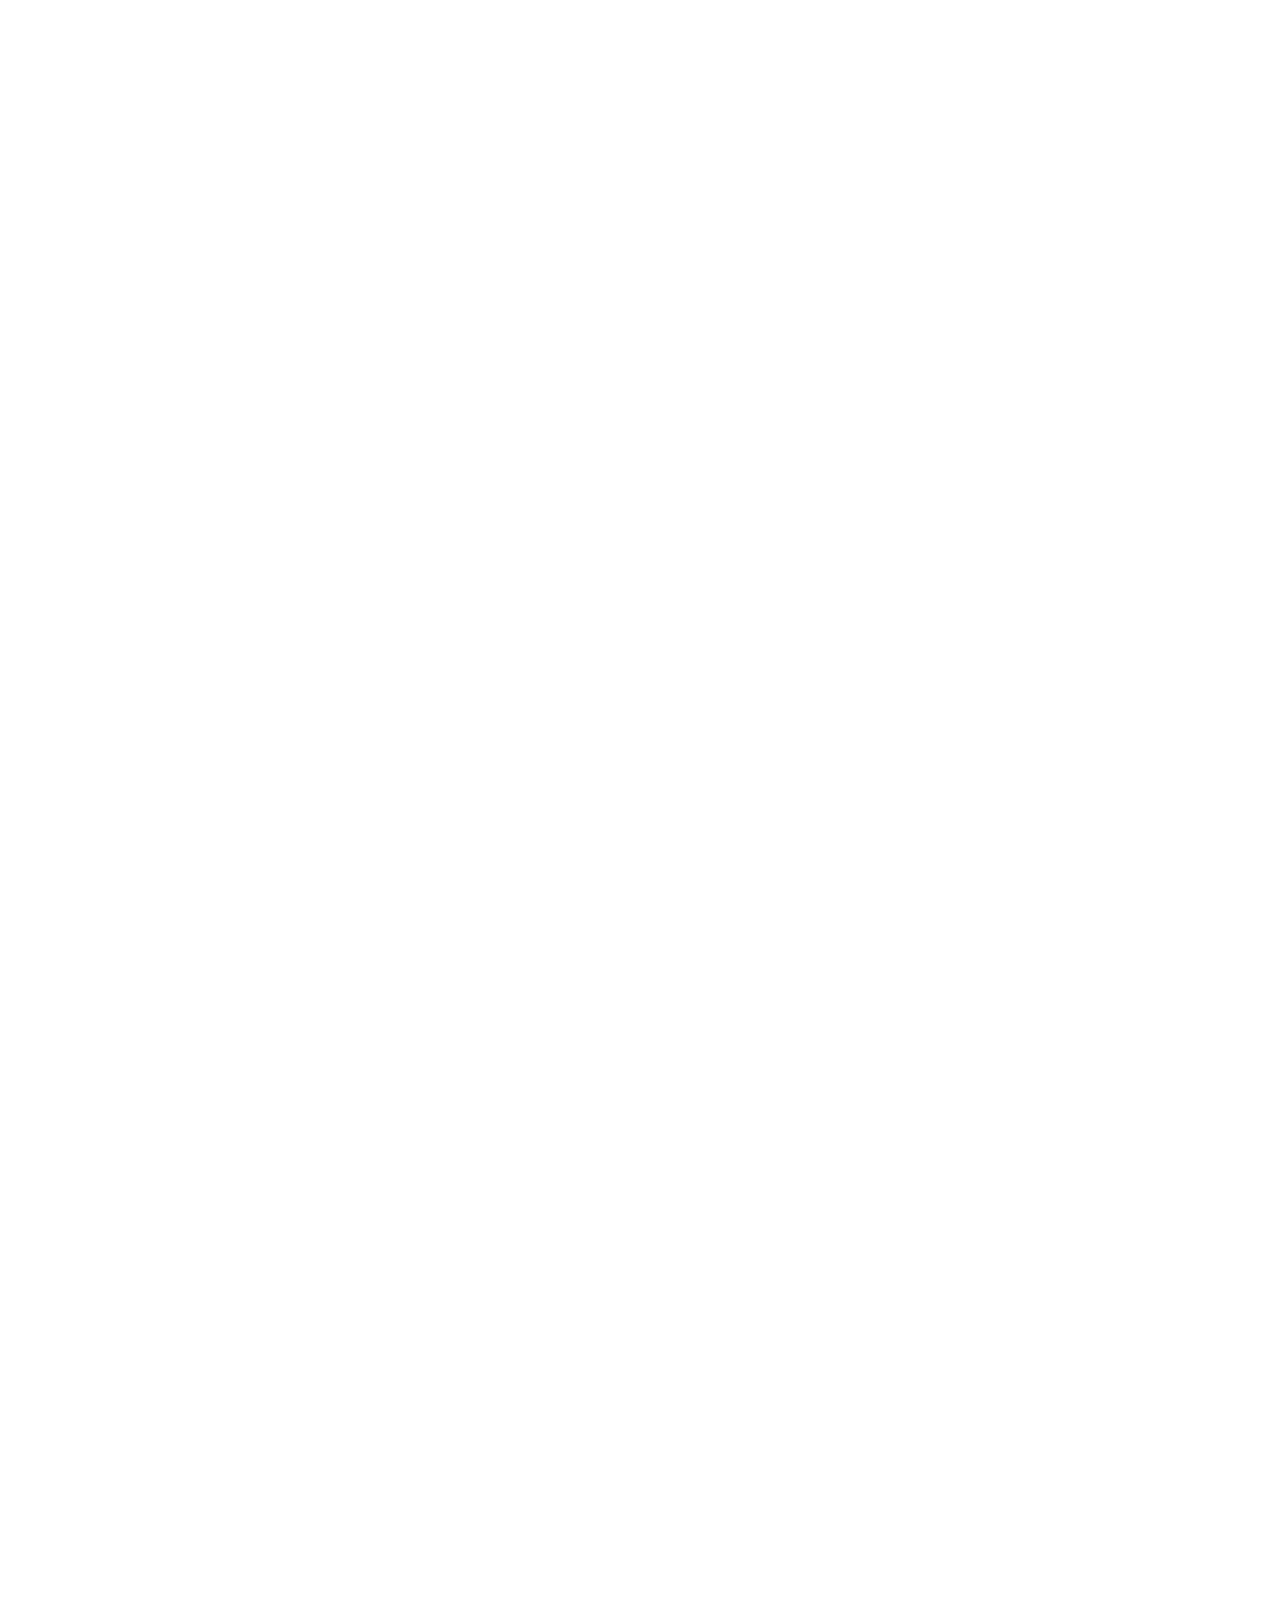
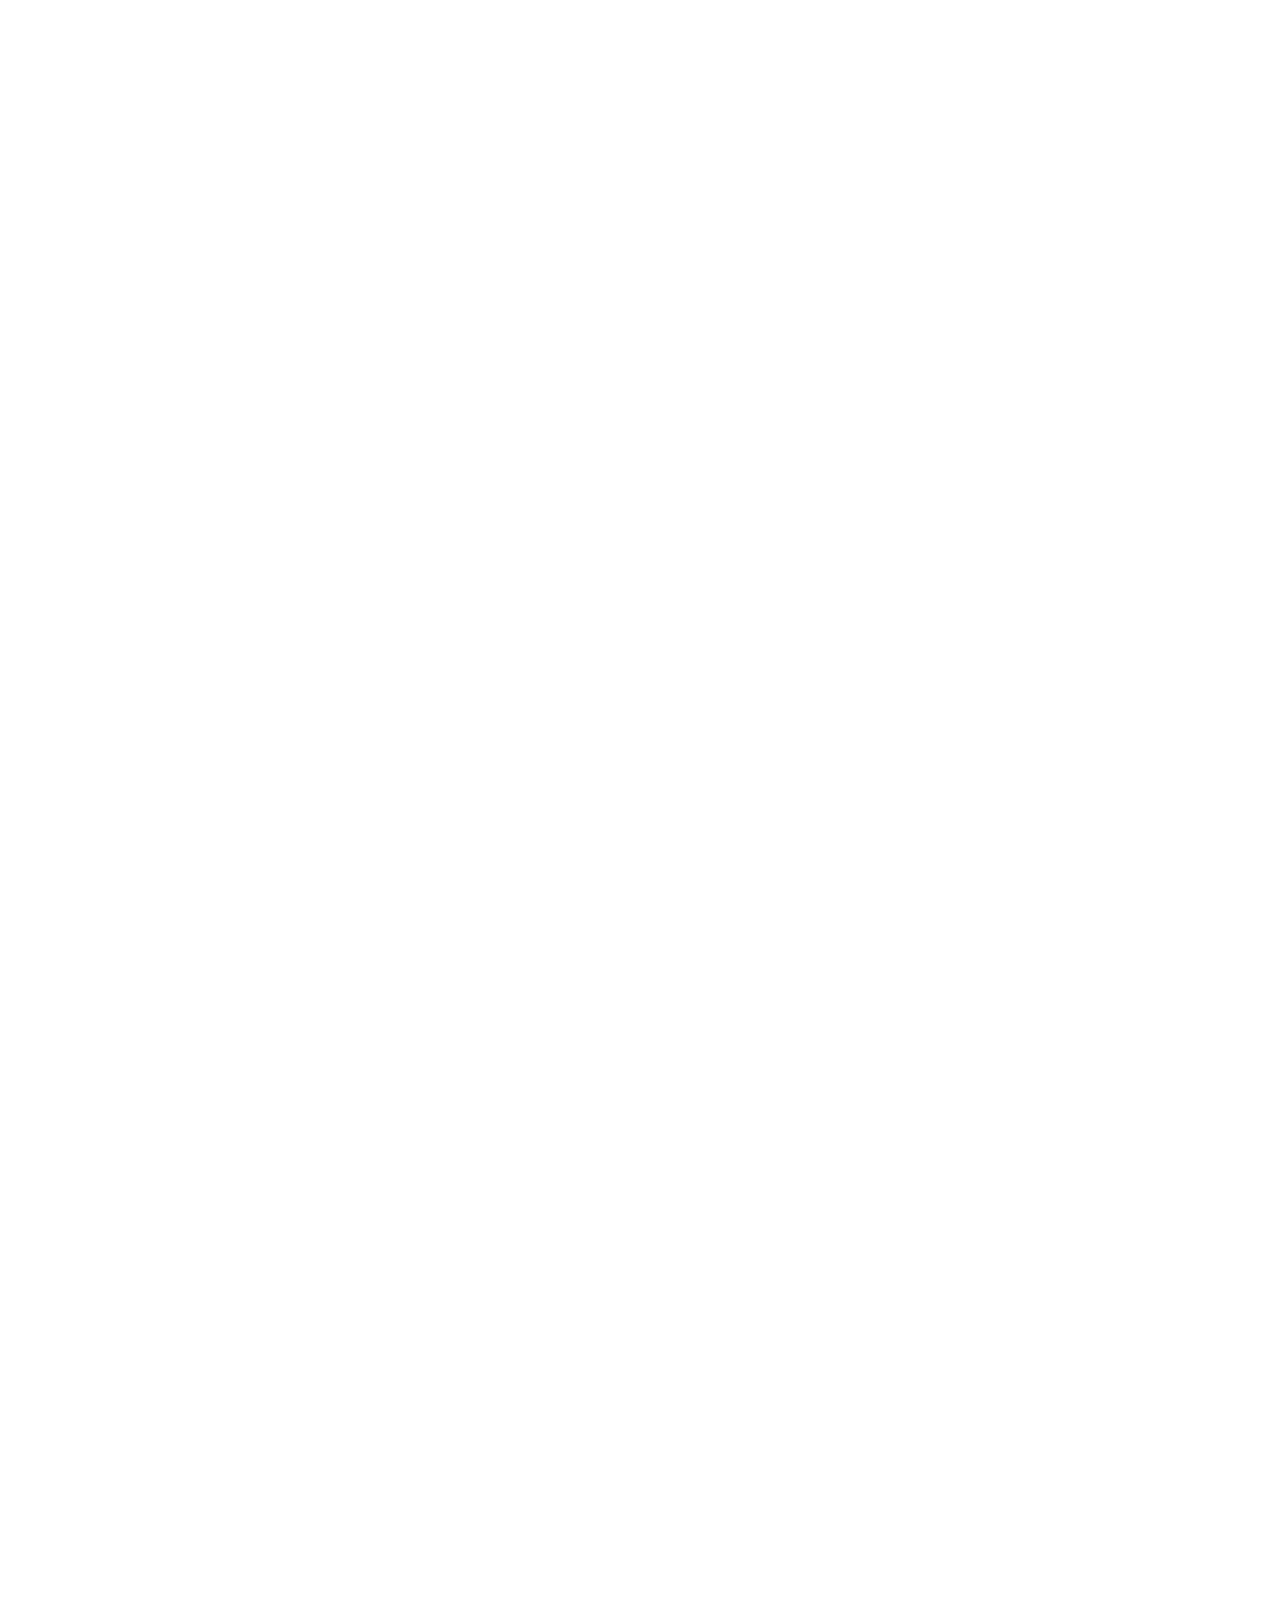
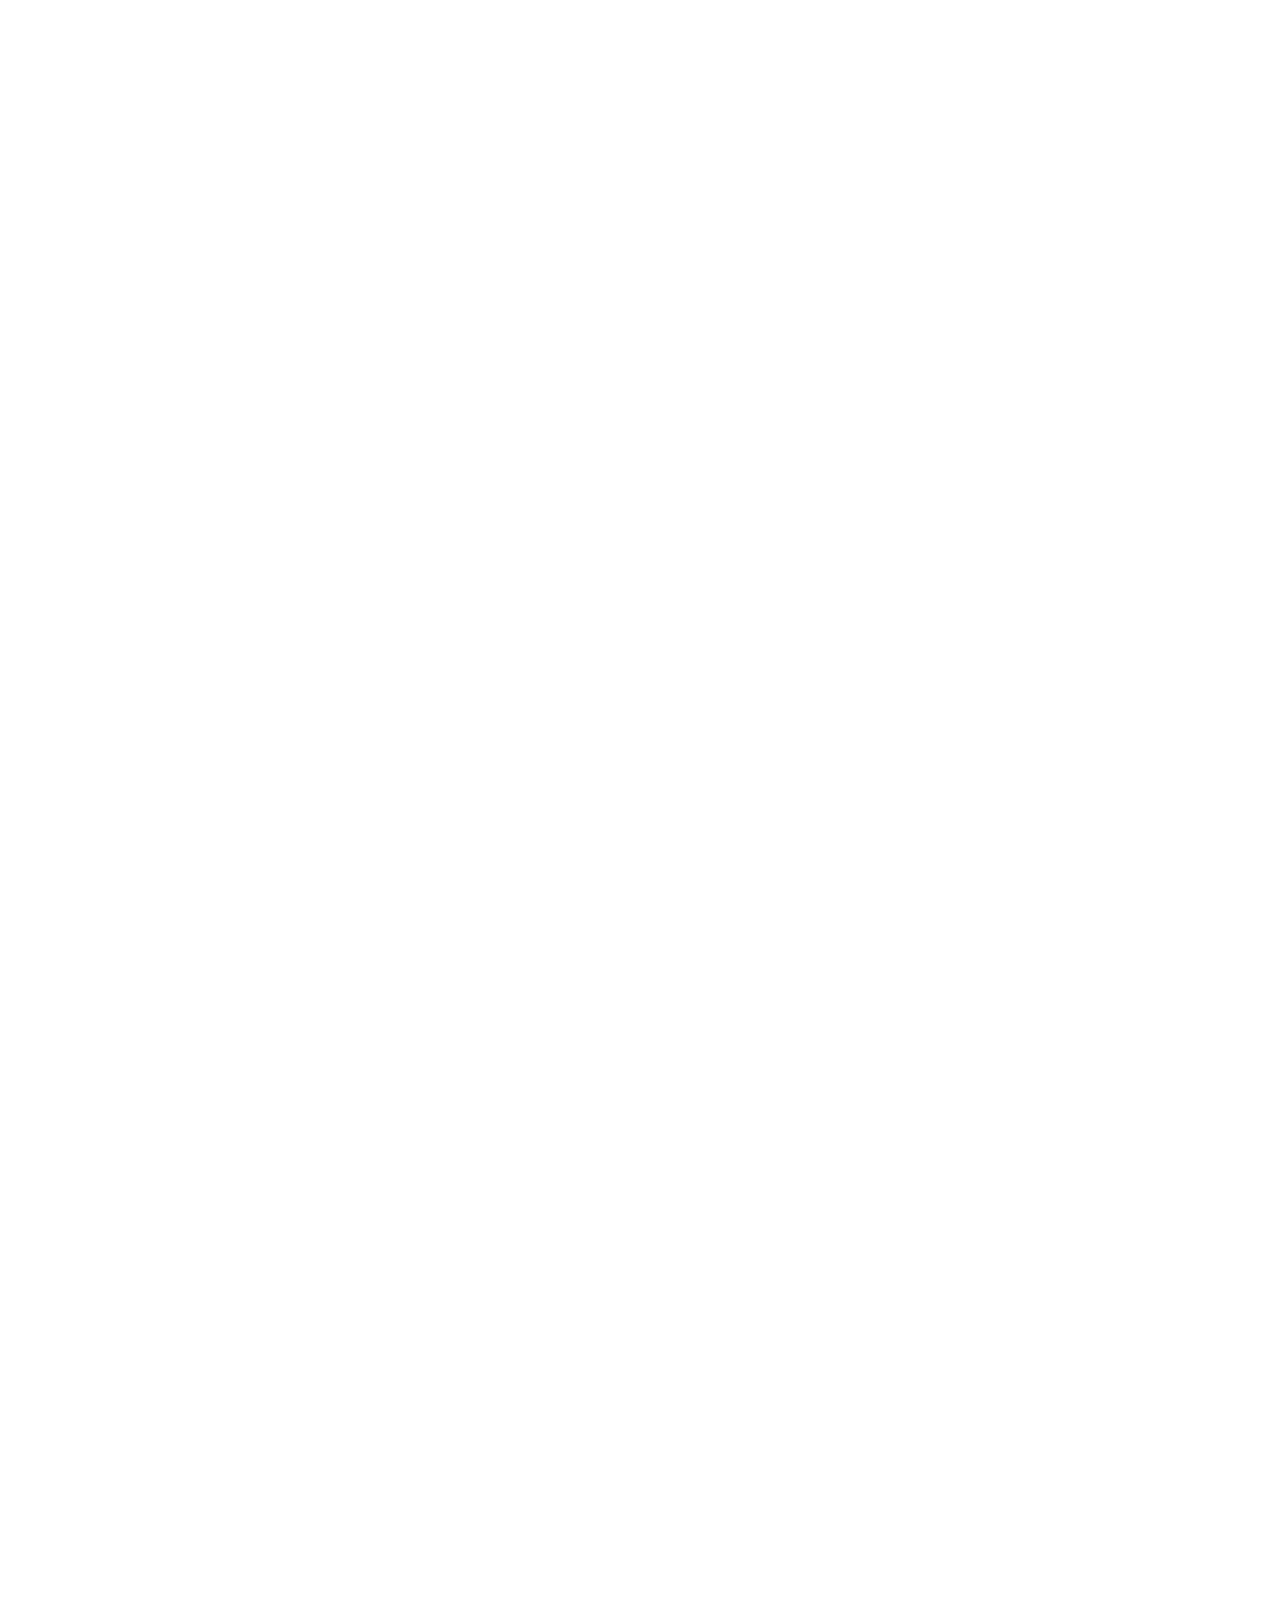
==== commit 5c252622: "Site updated: 2018-02-02 17:47:03" ====
--- a/index.html
+++ b/index.html
@@ -229,6 +229,610 @@
   
   
   <div class="post-block">
+    <link itemprop="mainEntityOfPage" href="http://yoursite.com/2018/02/02/Redis缓存说明文档/">
+
+    <span hidden itemprop="author" itemscope itemtype="http://schema.org/Person">
+      <meta itemprop="name" content="addplus9">
+      <meta itemprop="description" content="">
+      <meta itemprop="image" content="/images/avatar.gif">
+    </span>
+
+    <span hidden itemprop="publisher" itemscope itemtype="http://schema.org/Organization">
+      <meta itemprop="name" content="蓝樾博客">
+    </span>
+
+    
+      <header class="post-header">
+
+        
+        
+          <h1 class="post-title" itemprop="name headline">
+                
+                <a class="post-title-link" href="/2018/02/02/Redis缓存说明文档/" itemprop="url">Redis缓存说明文档</a></h1>
+        
+
+        <div class="post-meta">
+          <span class="post-time">
+            
+              <span class="post-meta-item-icon">
+                <i class="fa fa-calendar-o"></i>
+              </span>
+              
+                <span class="post-meta-item-text">发表于</span>
+              
+              <time title="创建于" itemprop="dateCreated datePublished" datetime="2018-02-02T16:50:46+08:00">
+                2018-02-02
+              </time>
+            
+
+            
+
+            
+          </span>
+
+          
+
+          
+            
+          
+
+          
+          
+
+          
+
+          
+
+          
+
+        </div>
+      </header>
+    
+
+    
+    
+    
+    <div class="post-body" itemprop="articleBody">
+
+      
+      
+
+      
+        
+          
+            <p><strong>下单相关</strong></p>
+<p>文件位置：CTPRedisUtil类</p>
+<h6 id="1-key-ALL-CTP-ORDER"><a href="#1-key-ALL-CTP-ORDER" class="headerlink" title="1.key: ALL_CTP_ORDER"></a>1.key: ALL_CTP_ORDER</h6><p>作用：存储CTP订单信息。<br>存储场景：<br>1).更新所有委托单：</p>
+<figure class="highlight plain"><table><tr><td class="gutter"><pre><span class="line">1</span><br><span class="line">2</span><br></pre></td><td class="code"><pre><span class="line">String key = AllCTPOrder + ctpRspQryOrder.getAccountId();</span><br><span class="line">writeRedisTemplateSlave.opsForHash().put(key,ctpRspQryOrder.getOrderLocalID(),ctpRspQryOrder);</span><br></pre></td></tr></table></figure>
+<p>调用场景：<br>1).获取所有委托单：<br><figure class="highlight plain"><table><tr><td class="gutter"><pre><span class="line">1</span><br><span class="line">2</span><br><span class="line">3</span><br><span class="line">4</span><br><span class="line">5</span><br><span class="line">6</span><br><span class="line">7</span><br><span class="line">8</span><br><span class="line">9</span><br><span class="line">10</span><br></pre></td><td class="code"><pre><span class="line">/**</span><br><span class="line"> *description: 获取所有委托单</span><br><span class="line"> *author: wlb</span><br><span class="line"> *date: 2017-34-31 下午3:34</span><br><span class="line"> */</span><br><span class="line">public List getAllCTPOrder(String accountId)&#123;</span><br><span class="line">    RedisTemplate readRedisTemplateSlave =  redisSlaveTemplateManager.getSlaveTemlate();</span><br><span class="line">    String key = AllCTPOrder + accountId ;</span><br><span class="line">    return readRedisTemplateSlave.opsForHash().values(key);</span><br><span class="line">&#125;</span><br></pre></td></tr></table></figure></p>
+<p>2).交易报表根据id取报单数据：<br><figure class="highlight plain"><table><tr><td class="gutter"><pre><span class="line">1</span><br><span class="line">2</span><br></pre></td><td class="code"><pre><span class="line">// 获取报单记录</span><br><span class="line">allQryOrder.put(qryTrade.getOrderLocalID(), ctpRedisUtil.getCTPOrderByOrderLocalID(accountInfo.getAccountID(), qryTrade.getOrderLocalID()));</span><br></pre></td></tr></table></figure></p>
+<p>清除数据场景：<br><figure class="highlight plain"><table><tr><td class="gutter"><pre><span class="line">1</span><br><span class="line">2</span><br><span class="line">3</span><br><span class="line">4</span><br><span class="line">5</span><br><span class="line">6</span><br><span class="line">7</span><br><span class="line">8</span><br><span class="line">9</span><br><span class="line">10</span><br><span class="line">11</span><br></pre></td><td class="code"><pre><span class="line">@Override</span><br><span class="line">public Result run(JobContext jobContext)&#123;</span><br><span class="line">    try &#123;</span><br><span class="line">        ctpRedisUtil.deleteAllOrderAndTrade();</span><br><span class="line">        return new Result(Action.EXECUTE_SUCCESS, &quot;CTP删除所有报单和成交记录任务成功&quot;);</span><br><span class="line">    &#125; catch (Exception e) &#123;</span><br><span class="line">        logger.error(&quot;CTP删除所有报单任务失败&quot;);</span><br><span class="line">        return new Result(Action.EXECUTE_FAILED,&quot;CTP删除所有报单和成交记录任务失败&quot;);</span><br><span class="line">    &#125;</span><br><span class="line"></span><br><span class="line">&#125;</span><br></pre></td></tr></table></figure></p>
+<h6 id="2-key-WORKING-CTP-ORDER"><a href="#2-key-WORKING-CTP-ORDER" class="headerlink" title="2.key:WORKING_CTP_ORDER"></a>2.key:WORKING_CTP_ORDER</h6><p>作用：存储未成交单信息。<br>存储场景：<br>1).更新工作委托单(可以撤单):<br><figure class="highlight plain"><table><tr><td class="gutter"><pre><span class="line">1</span><br><span class="line">2</span><br></pre></td><td class="code"><pre><span class="line">String key = WorkingCTPOrder + ctpRspQryOrder.getAccountId();</span><br><span class="line">writeRedisTemplateSlave.opsForHash().put(key,ctpRspQryOrder.getOrderLocalID(),ctpRspQryOrder);</span><br></pre></td></tr></table></figure></p>
+<p>调用场景：<br><figure class="highlight plain"><table><tr><td class="gutter"><pre><span class="line">1</span><br><span class="line">2</span><br><span class="line">3</span><br><span class="line">4</span><br><span class="line">5</span><br><span class="line">6</span><br><span class="line">7</span><br><span class="line">8</span><br><span class="line">9</span><br><span class="line">10</span><br></pre></td><td class="code"><pre><span class="line">/**</span><br><span class="line"> *description: 获取所有工作委托单</span><br><span class="line"> *author: wlb</span><br><span class="line"> *date: 2018-20-01 下午2:20</span><br><span class="line"> */</span><br><span class="line">public List getWorkingOrders(String userId)&#123;</span><br><span class="line">    RedisTemplate readRedisTemplateSlave =  redisSlaveTemplateManager.getSlaveTemlate();</span><br><span class="line">    String key = WorkingCTPOrder + userId ;</span><br><span class="line">    return readRedisTemplateSlave.opsForHash().values(key);</span><br><span class="line">&#125;</span><br></pre></td></tr></table></figure></p>
+<p>缓存清除场景：<br><figure class="highlight plain"><table><tr><td class="gutter"><pre><span class="line">1</span><br><span class="line">2</span><br><span class="line">3</span><br><span class="line">4</span><br><span class="line">5</span><br><span class="line">6</span><br><span class="line">7</span><br><span class="line">8</span><br></pre></td><td class="code"><pre><span class="line">//更新所有委托单时若查询CTP订单状态为： THOST_FTDC_OST_AllTraded--全部成交、THOST_FTDC_OST_Canceled--撤单、THOST_FTDC_OST_Touched--已触发、THOST_FTDC_OST_PartTradedNotQueueing--部分成交不在队列中</span><br><span class="line">if(cThostFtdcOrderField.getOrderStatus() == CTPConstant.THOST_FTDC_OST_AllTraded</span><br><span class="line">                || cThostFtdcOrderField.getOrderStatus() == CTPConstant.THOST_FTDC_OST_Canceled</span><br><span class="line">                || cThostFtdcOrderField.getOrderStatus() == CTPConstant.THOST_FTDC_OST_Touched</span><br><span class="line">                || cThostFtdcOrderField.getOrderStatus() == CTPConstant.THOST_FTDC_OST_PartTradedNotQueueing)</span><br><span class="line">&#123;</span><br><span class="line">                this.deleteWorkingOrder(ctpRspQryOrder);</span><br><span class="line">&#125;</span><br></pre></td></tr></table></figure></p>
+<h6 id="3-key-WAIT-CTP-ORDER"><a href="#3-key-WAIT-CTP-ORDER" class="headerlink" title="3.key:WAIT_CTP_ORDER"></a>3.key:WAIT_CTP_ORDER</h6><p>作用：存储预埋单信息。<br>存储场景：<br>1).更新预埋单:<br><figure class="highlight plain"><table><tr><td class="gutter"><pre><span class="line">1</span><br><span class="line">2</span><br><span class="line">3</span><br><span class="line">4</span><br></pre></td><td class="code"><pre><span class="line">String key = WaitCTPOrder + ctpRspQryOrder.getAccountId();</span><br><span class="line">if(ctpRspQryOrder.getOrderStauts()!= &apos;3&apos;)&#123;</span><br><span class="line">    writeRedisTemplateSlave.opsForHash().put(key,ctpRspQryOrder.getOrderLocalID(),ctpRspQryOrder);</span><br><span class="line">&#125;</span><br></pre></td></tr></table></figure></p>
+<p>调用缓存数据场景：<br>1).获取预埋单：<br><figure class="highlight plain"><table><tr><td class="gutter"><pre><span class="line">1</span><br><span class="line">2</span><br><span class="line">3</span><br><span class="line">4</span><br><span class="line">5</span><br><span class="line">6</span><br><span class="line">7</span><br><span class="line">8</span><br><span class="line">9</span><br><span class="line">10</span><br></pre></td><td class="code"><pre><span class="line">/**</span><br><span class="line">     *description: 获取预埋条件单</span><br><span class="line">     *author: wlb</span><br><span class="line">     *date: 2018-17-01 下午4:17</span><br><span class="line">     */</span><br><span class="line">    public List getWaitOrders(String accountId)&#123;</span><br><span class="line">        RedisTemplate readRedisTemplateSlave =  redisSlaveTemplateManager.getSlaveTemlate();</span><br><span class="line">        String key = WaitCTPOrder + accountId;</span><br><span class="line">        return readRedisTemplateSlave.opsForHash().values(key);</span><br><span class="line">    &#125;</span><br></pre></td></tr></table></figure></p>
+<p>删除缓存场景：<br>1).预埋单成交更改预埋单状态：</p>
+<p>2).每天五点清除所有订单缓存定时任务清除：<br><figure class="highlight plain"><table><tr><td class="gutter"><pre><span class="line">1</span><br><span class="line">2</span><br><span class="line">3</span><br><span class="line">4</span><br><span class="line">5</span><br><span class="line">6</span><br><span class="line">7</span><br><span class="line">8</span><br><span class="line">9</span><br><span class="line">10</span><br><span class="line">11</span><br><span class="line">12</span><br><span class="line">13</span><br><span class="line">14</span><br><span class="line">15</span><br></pre></td><td class="code"><pre><span class="line">public void deleteAllOrderAndTrade() throws Exception&#123;</span><br><span class="line">        RedisTemplate writeRedisTemplateSlave =  redisSlaveTemplateManager.getMasterTemplate();</span><br><span class="line">        List&lt;XbAccount&gt; accounts = accountService.getAccountList();</span><br><span class="line">        for (XbAccount xbAccount : accounts)&#123;</span><br><span class="line">            String accountId = xbAccount.getAccount();</span><br><span class="line">            String waitkey = WaitCTPOrder + accountId ;</span><br><span class="line">            String workkey = WorkingCTPOrder + accountId;</span><br><span class="line">            String allWorderkey = AllCTPOrder + accountId;</span><br><span class="line">            String allTradekey = AllCTPTrade + accountId;</span><br><span class="line">            writeRedisTemplateSlave.opsForHash().delete(waitkey);</span><br><span class="line">            writeRedisTemplateSlave.opsForHash().delete(workkey);</span><br><span class="line">            writeRedisTemplateSlave.opsForHash().delete(allWorderkey);</span><br><span class="line">            writeRedisTemplateSlave.opsForHash().delete(allTradekey);</span><br><span class="line">        &#125;</span><br><span class="line">    &#125;</span><br></pre></td></tr></table></figure></p>
+<h6 id="4-key-ALL-CTP-TRADE"><a href="#4-key-ALL-CTP-TRADE" class="headerlink" title="4.key:ALL_CTP_TRADE"></a>4.key:ALL_CTP_TRADE</h6><p>作用：存储成交单信息。<br>存储场景：<br>1).更新成交记录:<br><figure class="highlight plain"><table><tr><td class="gutter"><pre><span class="line">1</span><br><span class="line">2</span><br></pre></td><td class="code"><pre><span class="line">String key = AllCTPTrade + ctpRspQryTrade.getAccountId();</span><br><span class="line">writeRedisTemplateSlave.opsForHash().put(key,ctpRspQryTrade.getOrderLocalID(),ctpRspQryTrade);</span><br></pre></td></tr></table></figure></p>
+<p>调用数据场景：<br>1).获取所有成交记<br><figure class="highlight plain"><table><tr><td class="gutter"><pre><span class="line">1</span><br><span class="line">2</span><br><span class="line">3</span><br><span class="line">4</span><br><span class="line">5</span><br><span class="line">6</span><br><span class="line">7</span><br><span class="line">8</span><br><span class="line">9</span><br><span class="line">10</span><br><span class="line">11</span><br></pre></td><td class="code"><pre><span class="line">/**</span><br><span class="line"> *description: 获取所有成交记录列表</span><br><span class="line"> *author: wlb</span><br><span class="line"> *date: 2018-45-01 下午7:45</span><br><span class="line"> */</span><br><span class="line">public List getAllCTPTrade(String accountId)&#123;</span><br><span class="line">    RedisTemplate readRedisTemplateSlave =  redisSlaveTemplateManager.getSlaveTemlate();</span><br><span class="line">    String key = AllCTPTrade + accountId ;</span><br><span class="line">    return readRedisTemplateSlave.opsForHash().values(key);</span><br><span class="line"></span><br><span class="line">&#125;</span><br></pre></td></tr></table></figure></p>
+<p>删除缓存数据场景：<br>1).每天五点的定时任务CTPDayDeleteAllOrderAndTrade清除订单缓存<br><figure class="highlight plain"><table><tr><td class="gutter"><pre><span class="line">1</span><br><span class="line">2</span><br><span class="line">3</span><br><span class="line">4</span><br><span class="line">5</span><br><span class="line">6</span><br><span class="line">7</span><br><span class="line">8</span><br><span class="line">9</span><br><span class="line">10</span><br><span class="line">11</span><br><span class="line">12</span><br><span class="line">13</span><br><span class="line">14</span><br><span class="line">15</span><br></pre></td><td class="code"><pre><span class="line">public void deleteAllOrderAndTrade() throws Exception&#123;</span><br><span class="line">        RedisTemplate writeRedisTemplateSlave =  redisSlaveTemplateManager.getMasterTemplate();</span><br><span class="line">        List&lt;XbAccount&gt; accounts = accountService.getAccountList();</span><br><span class="line">        for (XbAccount xbAccount : accounts)&#123;</span><br><span class="line">            String accountId = xbAccount.getAccount();</span><br><span class="line">            String waitkey = WaitCTPOrder + accountId ;</span><br><span class="line">            String workkey = WorkingCTPOrder + accountId;</span><br><span class="line">            String allWorderkey = AllCTPOrder + accountId;</span><br><span class="line">            String allTradekey = AllCTPTrade + accountId;</span><br><span class="line">            writeRedisTemplateSlave.opsForHash().delete(waitkey);</span><br><span class="line">            writeRedisTemplateSlave.opsForHash().delete(workkey);</span><br><span class="line">            writeRedisTemplateSlave.opsForHash().delete(allWorderkey);</span><br><span class="line">            writeRedisTemplateSlave.opsForHash().delete(allTradekey);</span><br><span class="line">        &#125;</span><br><span class="line">    &#125;</span><br></pre></td></tr></table></figure></p>
+<h6 id="5-key-CTP-POSITION"><a href="#5-key-CTP-POSITION" class="headerlink" title="5.key:CTP_POSITION"></a>5.key:CTP_POSITION</h6><p>作用：存储账号持仓信息。<br>存储场景：<br>1).更新持仓:<br><figure class="highlight plain"><table><tr><td class="gutter"><pre><span class="line">1</span><br><span class="line">2</span><br></pre></td><td class="code"><pre><span class="line">String key =CTPPosition +  xbCTPPosition.getInvestorID();</span><br><span class="line">writeRedisTemplateSlave.opsForHash().put(key,xbCTPPosition.getInstrumentID()+&quot;_&quot;+xbCTPPosition.getPosiDirection(),xbCTPPosition);</span><br></pre></td></tr></table></figure></p>
+<p>调用数据场景：<br>1).获取所有持仓<br><figure class="highlight plain"><table><tr><td class="gutter"><pre><span class="line">1</span><br><span class="line">2</span><br><span class="line">3</span><br><span class="line">4</span><br><span class="line">5</span><br><span class="line">6</span><br><span class="line">7</span><br><span class="line">8</span><br><span class="line">9</span><br><span class="line">10</span><br></pre></td><td class="code"><pre><span class="line">/**</span><br><span class="line"> *description: 获取所有持仓</span><br><span class="line"> *author: wlb</span><br><span class="line"> *date: 2017-51-31 下午3:51</span><br><span class="line"> */</span><br><span class="line">public List getCTPPosition(String accountId)&#123;</span><br><span class="line">    RedisTemplate readRedisTemplateSlave =  redisSlaveTemplateManager.getSlaveTemlate();</span><br><span class="line">    String key = CTPPosition + accountId;</span><br><span class="line">    return readRedisTemplateSlave.opsForHash().values(key);</span><br><span class="line">&#125;</span><br></pre></td></tr></table></figure></p>
+<p>2).获取指定持仓：<br><figure class="highlight plain"><table><tr><td class="gutter"><pre><span class="line">1</span><br><span class="line">2</span><br><span class="line">3</span><br><span class="line">4</span><br><span class="line">5</span><br><span class="line">6</span><br><span class="line">7</span><br><span class="line">8</span><br><span class="line">9</span><br><span class="line">10</span><br></pre></td><td class="code"><pre><span class="line">/**</span><br><span class="line"> *description: 获取指定持仓</span><br><span class="line"> *author: wlb</span><br><span class="line"> *date: 18-1-23 下午3:53</span><br><span class="line"> */</span><br><span class="line">public XbCTPPosition getCTPPositionByInstrumentId(String accountId,String instrumentId,Character direction)&#123;</span><br><span class="line">    RedisTemplate readRedisTemplateSlave =  redisSlaveTemplateManager.getSlaveTemlate();</span><br><span class="line">    String key = CTPPosition + accountId;</span><br><span class="line">    return  (XbCTPPosition) readRedisTemplateSlave.opsForHash().get(key,instrumentId+&quot;_&quot;+direction);</span><br><span class="line">&#125;</span><br></pre></td></tr></table></figure></p>
+<p>删除缓存数据场景：<br>1).查询持仓信息，发现持仓为零时清除缓存数据：<br><figure class="highlight plain"><table><tr><td class="gutter"><pre><span class="line">1</span><br><span class="line">2</span><br><span class="line">3</span><br><span class="line">4</span><br><span class="line">5</span><br><span class="line">6</span><br><span class="line">7</span><br><span class="line">8</span><br><span class="line">9</span><br><span class="line">10</span><br></pre></td><td class="code"><pre><span class="line">/**</span><br><span class="line"> *description: 删除持仓</span><br><span class="line"> *author: wlb</span><br><span class="line"> *date: 2017-51-31 下午3:51</span><br><span class="line"> */</span><br><span class="line">public void deleteCTPPosition(XbCTPPosition xbCTPPosition)&#123;</span><br><span class="line">    RedisTemplate writeRedisTemplateSlave =  redisSlaveTemplateManager.getMasterTemplate();</span><br><span class="line">    String key = CTPPosition + xbCTPPosition.getInvestorID();</span><br><span class="line">    writeRedisTemplateSlave.opsForHash().delete(key,xbCTPPosition.getInstrumentID()+&quot;_&quot;+xbCTPPosition.getPosiDirection());</span><br><span class="line">&#125;</span><br></pre></td></tr></table></figure></p>
+<p>2).CTP删除持仓任务：<br><figure class="highlight plain"><table><tr><td class="gutter"><pre><span class="line">1</span><br><span class="line">2</span><br><span class="line">3</span><br><span class="line">4</span><br><span class="line">5</span><br><span class="line">6</span><br><span class="line">7</span><br><span class="line">8</span><br><span class="line">9</span><br></pre></td><td class="code"><pre><span class="line">@Override</span><br><span class="line">public Result run(JobContext jobContext) throws Throwable &#123;</span><br><span class="line"></span><br><span class="line">    List&lt;XbAccount&gt; list = accountService.getAccountList();</span><br><span class="line">    for(XbAccount xbAccount : list)&#123;</span><br><span class="line">        ctpRedisUtil.deleteAllPostition(xbAccount.getAccount());</span><br><span class="line">    &#125;</span><br><span class="line">    return new Result(Action.EXECUTE_SUCCESS, &quot;CTP删除持仓任务成功&quot;);</span><br><span class="line">&#125;</span><br></pre></td></tr></table></figure></p>
+<h6 id="6-key-CTP-AccountInfos"><a href="#6-key-CTP-AccountInfos" class="headerlink" title="6.key:CTP_AccountInfos"></a>6.key:CTP_AccountInfos</h6><p>作用：存储账号信息。<br>存储场景：<br>1).更新账号信息:<br><figure class="highlight plain"><table><tr><td class="gutter"><pre><span class="line">1</span><br><span class="line">2</span><br><span class="line">3</span><br><span class="line">4</span><br><span class="line">5</span><br><span class="line">6</span><br><span class="line">7</span><br><span class="line">8</span><br><span class="line">9</span><br><span class="line">10</span><br></pre></td><td class="code"><pre><span class="line">/**</span><br><span class="line"> *description: 更新账号信息</span><br><span class="line"> *author: wlb</span><br><span class="line"> *date: 2017-51-31 下午3:51</span><br><span class="line"> */</span><br><span class="line">public void updateCTPAccountInfo(XbCTPAccountInfo xbCTPAccountInfo)&#123;</span><br><span class="line">    RedisTemplate writeRedisTemplateSlave =  redisSlaveTemplateManager.getMasterTemplate();</span><br><span class="line">    String key =  CTPAccountInfos;</span><br><span class="line">    writeRedisTemplateSlave.opsForHash().put(key,xbCTPAccountInfo.getAccountID(),xbCTPAccountInfo);</span><br><span class="line">&#125;</span><br></pre></td></tr></table></figure></p>
+<p>调用场景：<br>1).获取账号信息：<br><figure class="highlight plain"><table><tr><td class="gutter"><pre><span class="line">1</span><br><span class="line">2</span><br><span class="line">3</span><br><span class="line">4</span><br><span class="line">5</span><br><span class="line">6</span><br><span class="line">7</span><br><span class="line">8</span><br><span class="line">9</span><br><span class="line">10</span><br></pre></td><td class="code"><pre><span class="line">/**</span><br><span class="line"> *description: 获取账号信息列表</span><br><span class="line"> *author: wlb</span><br><span class="line"> *date: 2017-51-31 下午3:51</span><br><span class="line"> */</span><br><span class="line">public List getCTPAccountInfoList()&#123;</span><br><span class="line">    RedisTemplate readRedisTemplateSlave =  redisSlaveTemplateManager.getSlaveTemlate();</span><br><span class="line">    String key = CTPAccountInfos;</span><br><span class="line">    return readRedisTemplateSlave.opsForHash().values(key);</span><br><span class="line">&#125;</span><br></pre></td></tr></table></figure></p>
+<p>缓存清除场景：<br><figure class="highlight plain"><table><tr><td class="gutter"><pre><span class="line">1</span><br></pre></td><td class="code"><pre><span class="line">账号信息一般不删</span><br></pre></td></tr></table></figure></p>
+<h6 id="7-key-MarketData"><a href="#7-key-MarketData" class="headerlink" title="7.key:MarketData"></a>7.key:MarketData</h6><p>作用：存储行情数据。<br>存储场景：<br>1).更新行情数据:<br><figure class="highlight plain"><table><tr><td class="gutter"><pre><span class="line">1</span><br><span class="line">2</span><br><span class="line">3</span><br><span class="line">4</span><br><span class="line">5</span><br><span class="line">6</span><br><span class="line">7</span><br><span class="line">8</span><br><span class="line">9</span><br><span class="line">10</span><br></pre></td><td class="code"><pre><span class="line">/**</span><br><span class="line"> *description: 更新行情数据</span><br><span class="line"> *author: wlb</span><br><span class="line"> *date: 2017-51-31 下午3:51</span><br><span class="line"> */</span><br><span class="line">public void updateMarketData(CTPMarketData ctpMarketData)&#123;</span><br><span class="line">    RedisTemplate writeRedisTemplateSlave =  redisSlaveTemplateManager.getMasterTemplate();</span><br><span class="line">    String key =  MarketData;</span><br><span class="line">    writeRedisTemplateSlave.opsForHash().put(key,ctpMarketData.getInstrumentID(),ctpMarketData);</span><br><span class="line">&#125;</span><br></pre></td></tr></table></figure></p>
+<p>调用场景：<br>1).获取行情数据：<br><figure class="highlight plain"><table><tr><td class="gutter"><pre><span class="line">1</span><br><span class="line">2</span><br><span class="line">3</span><br><span class="line">4</span><br><span class="line">5</span><br><span class="line">6</span><br><span class="line">7</span><br><span class="line">8</span><br><span class="line">9</span><br><span class="line">10</span><br></pre></td><td class="code"><pre><span class="line">/**</span><br><span class="line"> *description: 获取行情数据</span><br><span class="line"> *author: wlb</span><br><span class="line"> *date: 2017-51-31 下午3:51</span><br><span class="line"> */</span><br><span class="line">public CTPMarketData getMarketData(String instrumentID)&#123;</span><br><span class="line">    RedisTemplate readRedisTemplateSlave =  redisSlaveTemplateManager.getSlaveTemlate();</span><br><span class="line">    String key = MarketData;</span><br><span class="line">    return (CTPMarketData)readRedisTemplateSlave.opsForHash().get(key,instrumentID);</span><br><span class="line">&#125;</span><br></pre></td></tr></table></figure></p>
+<p>缓存清除场景：<br><figure class="highlight plain"><table><tr><td class="gutter"><pre><span class="line">1</span><br></pre></td><td class="code"><pre><span class="line">行情信息一般不删</span><br></pre></td></tr></table></figure></p>
+<h6 id="8-key-CTPInstrumentData"><a href="#8-key-CTPInstrumentData" class="headerlink" title="8.key:CTPInstrumentData"></a>8.key:CTPInstrumentData</h6><p>作用：存储合约数据。<br>存储场景：<br>1).更新合约数据:<br><figure class="highlight plain"><table><tr><td class="gutter"><pre><span class="line">1</span><br><span class="line">2</span><br><span class="line">3</span><br><span class="line">4</span><br><span class="line">5</span><br><span class="line">6</span><br><span class="line">7</span><br><span class="line">8</span><br><span class="line">9</span><br><span class="line">10</span><br></pre></td><td class="code"><pre><span class="line"> /**</span><br><span class="line"> *description: 更新合约数据</span><br><span class="line"> *author: wlb</span><br><span class="line"> *date: 2017-51-31 下午3:51</span><br><span class="line"> */</span><br><span class="line">public void updateInstrumentData(XbFuturesInstrument xbFuturesInstrument)&#123;</span><br><span class="line">    RedisTemplate writeRedisTemplateSlave =  redisSlaveTemplateManager.getMasterTemplate();</span><br><span class="line">    String key =  CTPInstrumentData;</span><br><span class="line">    writeRedisTemplateSlave.opsForHash().put(key,xbFuturesInstrument.getInstrumentID(),xbFuturesInstrument);</span><br><span class="line">&#125;</span><br></pre></td></tr></table></figure></p>
+<p>调用场景：<br>1).获取合约数据：<br><figure class="highlight plain"><table><tr><td class="gutter"><pre><span class="line">1</span><br><span class="line">2</span><br><span class="line">3</span><br><span class="line">4</span><br><span class="line">5</span><br><span class="line">6</span><br><span class="line">7</span><br><span class="line">8</span><br><span class="line">9</span><br><span class="line">10</span><br></pre></td><td class="code"><pre><span class="line">/**</span><br><span class="line"> *description: 获取所有合约数据</span><br><span class="line"> *author: wlb</span><br><span class="line"> *date: 2017-51-31 下午3:51</span><br><span class="line"> */</span><br><span class="line">public List getAllInstrumentData()&#123;</span><br><span class="line">    RedisTemplate readRedisTemplateSlave =  redisSlaveTemplateManager.getSlaveTemlate();</span><br><span class="line">    String key = CTPInstrumentData;</span><br><span class="line">    return readRedisTemplateSlave.opsForHash().values(key);</span><br><span class="line">&#125;</span><br></pre></td></tr></table></figure></p>
+<p>缓存清除场景：<br><figure class="highlight plain"><table><tr><td class="gutter"><pre><span class="line">1</span><br></pre></td><td class="code"><pre><span class="line">合约信息一般不删</span><br></pre></td></tr></table></figure></p>
+<h6 id="9-key-CTPInstrumentData"><a href="#9-key-CTPInstrumentData" class="headerlink" title="9.key:CTPInstrumentData"></a>9.key:CTPInstrumentData</h6><p>作用：存储产品数据。<br>存储场景：<br>1).更新产品数据:<br><figure class="highlight plain"><table><tr><td class="gutter"><pre><span class="line">1</span><br><span class="line">2</span><br><span class="line">3</span><br><span class="line">4</span><br><span class="line">5</span><br><span class="line">6</span><br><span class="line">7</span><br><span class="line">8</span><br><span class="line">9</span><br><span class="line">10</span><br></pre></td><td class="code"><pre><span class="line"> /**</span><br><span class="line"> *description: 更新产品数据</span><br><span class="line"> *author: wlb</span><br><span class="line"> *date: 2017-51-31 下午3:51</span><br><span class="line"> */</span><br><span class="line">public void updateProductData(XbFuturesProduct xbFuturesProduct)&#123;</span><br><span class="line">    RedisTemplate writeRedisTemplateSlave =  redisSlaveTemplateManager.getMasterTemplate();</span><br><span class="line">    String key =  CTPProductData;</span><br><span class="line">    writeRedisTemplateSlave.opsForHash().put(key,xbFuturesProduct.getProductID(),xbFuturesProduct);</span><br><span class="line">&#125;</span><br></pre></td></tr></table></figure></p>
+<p>调用场景：<br>1).获取产品数据：<br><figure class="highlight plain"><table><tr><td class="gutter"><pre><span class="line">1</span><br><span class="line">2</span><br><span class="line">3</span><br><span class="line">4</span><br><span class="line">5</span><br><span class="line">6</span><br><span class="line">7</span><br><span class="line">8</span><br><span class="line">9</span><br><span class="line">10</span><br></pre></td><td class="code"><pre><span class="line">/**</span><br><span class="line"> *description: 获取所有产品数据</span><br><span class="line"> *author: wlb</span><br><span class="line"> *date: 2017-51-31 下午3:51</span><br><span class="line"> */</span><br><span class="line">public List getAllProductData()&#123;</span><br><span class="line">    RedisTemplate readRedisTemplateSlave =  redisSlaveTemplateManager.getSlaveTemlate();</span><br><span class="line">    String key = CTPProductData;</span><br><span class="line">    return readRedisTemplateSlave.opsForHash().values(key);</span><br><span class="line">&#125;</span><br></pre></td></tr></table></figure></p>
+<p>缓存清除场景：<br><figure class="highlight plain"><table><tr><td class="gutter"><pre><span class="line">1</span><br></pre></td><td class="code"><pre><span class="line">合约信息一般不删</span><br></pre></td></tr></table></figure></p>
+<h6 id="10-key-CTPInstrumentMarginRate"><a href="#10-key-CTPInstrumentMarginRate" class="headerlink" title="10.key:CTPInstrumentMarginRate"></a>10.key:CTPInstrumentMarginRate</h6><p>作用：存储合约保证金数据。<br>存储场景：<br>1).更新合约保证金数据:<br><figure class="highlight plain"><table><tr><td class="gutter"><pre><span class="line">1</span><br><span class="line">2</span><br><span class="line">3</span><br><span class="line">4</span><br><span class="line">5</span><br><span class="line">6</span><br><span class="line">7</span><br><span class="line">8</span><br><span class="line">9</span><br><span class="line">10</span><br></pre></td><td class="code"><pre><span class="line"> /**</span><br><span class="line"> *description: 更新合约保证金数据</span><br><span class="line"> *author: wlb</span><br><span class="line"> *date: 2017-51-31 下午3:51</span><br><span class="line"> */</span><br><span class="line">public void updateCTPInstrumentMarginRate(CTPInstrumentMarginRateField ctpInstrumentMarginRateField)&#123;</span><br><span class="line">    RedisTemplate writeRedisTemplateSlave =  redisSlaveTemplateManager.getMasterTemplate();</span><br><span class="line">    String key =  CTPInstrumentMarginRate + ctpInstrumentMarginRateField.getInvestorID();</span><br><span class="line">    writeRedisTemplateSlave.opsForHash().put(key,ctpInstrumentMarginRateField.getInstrumentID()+&quot;_&quot;+ctpInstrumentMarginRateField.getHedgeFlag(),ctpInstrumentMarginRateField);</span><br><span class="line">&#125;</span><br></pre></td></tr></table></figure></p>
+<p>调用场景：<br>1).获取合约保证金数据：<br><figure class="highlight plain"><table><tr><td class="gutter"><pre><span class="line">1</span><br><span class="line">2</span><br><span class="line">3</span><br><span class="line">4</span><br><span class="line">5</span><br><span class="line">6</span><br><span class="line">7</span><br><span class="line">8</span><br><span class="line">9</span><br><span class="line">10</span><br></pre></td><td class="code"><pre><span class="line">/**</span><br><span class="line"> *description: 获取所有保证金数据</span><br><span class="line"> *author: wlb</span><br><span class="line"> *date: 2017-51-31 下午3:51</span><br><span class="line"> */</span><br><span class="line">public List getAllCTPInstrumentMarginRate(String accountId)&#123;</span><br><span class="line">    RedisTemplate readRedisTemplateSlave =  redisSlaveTemplateManager.getSlaveTemlate();</span><br><span class="line">    String key = CTPInstrumentMarginRate + accountId;</span><br><span class="line">    return readRedisTemplateSlave.opsForHash().values(key);</span><br><span class="line">&#125;</span><br></pre></td></tr></table></figure></p>
+<p>缓存清除场景：<br><figure class="highlight plain"><table><tr><td class="gutter"><pre><span class="line">1</span><br></pre></td><td class="code"><pre><span class="line">合约信息一般不删</span><br></pre></td></tr></table></figure></p>
+<h6 id="11-key-CTPInstrumentCommissionRate"><a href="#11-key-CTPInstrumentCommissionRate" class="headerlink" title="11.key:CTPInstrumentCommissionRate"></a>11.key:CTPInstrumentCommissionRate</h6><p>作用：存储合约手续费数据。<br>存储场景：<br>1).更新合约手续费数据:<br><figure class="highlight plain"><table><tr><td class="gutter"><pre><span class="line">1</span><br><span class="line">2</span><br><span class="line">3</span><br><span class="line">4</span><br><span class="line">5</span><br><span class="line">6</span><br><span class="line">7</span><br><span class="line">8</span><br><span class="line">9</span><br><span class="line">10</span><br></pre></td><td class="code"><pre><span class="line"> /**</span><br><span class="line"> *description: 更新合约手续费数据</span><br><span class="line"> *author: wlb</span><br><span class="line"> *date: 2017-51-31 下午3:51</span><br><span class="line"> */</span><br><span class="line">public void updateInstrumentCommissionRate(CTPInstrumentCommissionRateField ctpInstrumentCommissionRateField)&#123;</span><br><span class="line">    RedisTemplate writeRedisTemplateSlave =  redisSlaveTemplateManager.getMasterTemplate();</span><br><span class="line">    String key =  CTPInstrumentCommissionRate;</span><br><span class="line">    writeRedisTemplateSlave.opsForHash().put(key,ctpInstrumentCommissionRateField.getInstrumentID(),ctpInstrumentCommissionRateField);</span><br><span class="line">&#125;</span><br></pre></td></tr></table></figure></p>
+<p>调用场景：<br>1).获取合约手续费数据：<br><figure class="highlight plain"><table><tr><td class="gutter"><pre><span class="line">1</span><br><span class="line">2</span><br><span class="line">3</span><br><span class="line">4</span><br><span class="line">5</span><br><span class="line">6</span><br><span class="line">7</span><br><span class="line">8</span><br><span class="line">9</span><br><span class="line">10</span><br></pre></td><td class="code"><pre><span class="line">/**</span><br><span class="line"> *description: 获取手续费数据(productId是产品ID：比如zn1806就是zn)</span><br><span class="line"> *author: wlb</span><br><span class="line"> *date: 2017-51-31 下午3:51</span><br><span class="line"> */</span><br><span class="line">public CTPInstrumentCommissionRateField getInstrumentCommissionRate(String productId)&#123;</span><br><span class="line">    RedisTemplate readRedisTemplateSlave =  redisSlaveTemplateManager.getSlaveTemlate();</span><br><span class="line">    String key = CTPInstrumentCommissionRate;</span><br><span class="line">    return (CTPInstrumentCommissionRateField)readRedisTemplateSlave.opsForHash().get(key,productId);</span><br><span class="line">&#125;</span><br></pre></td></tr></table></figure></p>
+<p>缓存清除场景：<br><figure class="highlight plain"><table><tr><td class="gutter"><pre><span class="line">1</span><br></pre></td><td class="code"><pre><span class="line">合约信息一般不删</span><br></pre></td></tr></table></figure></p>
+<h6 id="11-key-ALLCHILD-INSTRUMENT-JSONDATA"><a href="#11-key-ALLCHILD-INSTRUMENT-JSONDATA" class="headerlink" title="11.key:ALLCHILD_INSTRUMENT_JSONDATA"></a>11.key:ALLCHILD_INSTRUMENT_JSONDATA</h6><p>作用：存储模糊查询合约数据。<br>存储场景：<br>1).查询合约回报时初始化合约数据，所有合约数据转成JSON存入redis:<br><figure class="highlight plain"><table><tr><td class="gutter"><pre><span class="line">1</span><br></pre></td><td class="code"><pre><span class="line">writeRedisTemplateSlave.opsForValue().set(ALLCHILD_INSTRUMENT_JSONDATA,JSON.toJSONString(allInstrumentDataList));</span><br></pre></td></tr></table></figure></p>
+<p>调用场景：<br>1).获取合约数据：<br><figure class="highlight plain"><table><tr><td class="gutter"><pre><span class="line">1</span><br><span class="line">2</span><br><span class="line">3</span><br><span class="line">4</span><br><span class="line">5</span><br><span class="line">6</span><br><span class="line">7</span><br><span class="line">8</span><br><span class="line">9</span><br><span class="line">10</span><br><span class="line">11</span><br><span class="line">12</span><br><span class="line">13</span><br><span class="line">14</span><br><span class="line">15</span><br><span class="line">16</span><br></pre></td><td class="code"><pre><span class="line">@Override</span><br><span class="line">public JSONObject getAllInstrmentData() &#123;</span><br><span class="line"></span><br><span class="line">    JSONObject jsonObject = new JSONObject();</span><br><span class="line"></span><br><span class="line">    RedisTemplate readRedisTemplateSlave =  redisSlaveTemplateManager.getSlaveTemlate();</span><br><span class="line">    String jsonStr = (String)readRedisTemplateSlave.opsForValue().get(INSTRUMENT_JSONDATA);</span><br><span class="line">    String allStr = (String)readRedisTemplateSlave.opsForValue().get(ALLCHILD_INSTRUMENT_JSONDATA);</span><br><span class="line">    List&lt;SelectData&gt; selectDataList = (List&lt;SelectData&gt;)JSON.parse(jsonStr);</span><br><span class="line">    List&lt;InstrumentData&gt; instrumentDatas = (List&lt;InstrumentData&gt;)JSON.parse(allStr);</span><br><span class="line"></span><br><span class="line">    jsonObject.put(&quot;zlList&quot;,selectDataList);</span><br><span class="line">    jsonObject.put(&quot;zlAllList&quot;,instrumentDatas);</span><br><span class="line"></span><br><span class="line">    return jsonObject;</span><br><span class="line">&#125;</span><br></pre></td></tr></table></figure></p>
+<p>缓存清除场景：<br><figure class="highlight plain"><table><tr><td class="gutter"><pre><span class="line">1</span><br></pre></td><td class="code"><pre><span class="line">合约信息一般不删</span><br></pre></td></tr></table></figure></p>
+<h6 id="12-key-ctp-risk-manager-position"><a href="#12-key-ctp-risk-manager-position" class="headerlink" title="12.key:ctp_risk_manager_position"></a>12.key:ctp_risk_manager_position</h6><p>作用：风控所需数据。<br>存储场景：<br>1).风险管理-持仓设置自动任务向redis写入数据:<br><figure class="highlight plain"><table><tr><td class="gutter"><pre><span class="line">1</span><br><span class="line">2</span><br><span class="line">3</span><br></pre></td><td class="code"><pre><span class="line">//更新redis里面用户消息</span><br><span class="line">Map map = DataUtils.beanToMap(ctpRiskManager);</span><br><span class="line">redisTemplate.opsForHash().putAll(StringConstant.CTP_RISK_MANAGERT_DATA + xbAccount.getId(), map);</span><br></pre></td></tr></table></figure></p>
+<p>调用缓存场景：<br>1).获取仓位上限：<br><figure class="highlight plain"><table><tr><td class="gutter"><pre><span class="line">1</span><br></pre></td><td class="code"><pre><span class="line">positionLimit = (double) hashOperations.get(StringConstant.CTP_RISK_MANAGERT_DATA + accountId, &quot;totalPositionLimit&quot;);</span><br></pre></td></tr></table></figure></p>
+<p>2).获取单品种持仓上限：<br><figure class="highlight plain"><table><tr><td class="gutter"><pre><span class="line">1</span><br></pre></td><td class="code"><pre><span class="line">HashMap hashMap = (HashMap) hashOperations.get(StringConstant.CTP_RISK_MANAGERT_DATA + accountId, &quot;siglePositionTopLimit&quot;);</span><br></pre></td></tr></table></figure></p>
+<p>3).获取隔夜持仓保证金：<br><figure class="highlight plain"><table><tr><td class="gutter"><pre><span class="line">1</span><br><span class="line">2</span><br></pre></td><td class="code"><pre><span class="line">positionRatio = (double) hashOperations.get(StringConstant.CTP_RISK_MANAGERT_DATA + accountId, &quot;oPositionRatio&quot;);</span><br><span class="line">setPositionRatio = xbRiskLevel.getoPositionRatio();</span><br></pre></td></tr></table></figure></p>
+<p>4).获取日内持仓保证金：</p>
+<figure class="highlight plain"><table><tr><td class="gutter"><pre><span class="line">1</span><br><span class="line">2</span><br><span class="line">3</span><br></pre></td><td class="code"><pre><span class="line">#获取日内持仓保证金</span><br><span class="line">positionRatio = (double) hashOperations.get(StringConstant.CTP_RISK_MANAGERT_DATA + accountId, &quot;tPositionRatio&quot;);</span><br><span class="line">setPositionRatio = xbRiskLevel.gettPositionRatio();</span><br></pre></td></tr></table></figure>
+<p>5).获取单品种持仓保证金：</p>
+<figure class="highlight plain"><table><tr><td class="gutter"><pre><span class="line">1</span><br><span class="line">2</span><br></pre></td><td class="code"><pre><span class="line">positionRatio = (double) hashOperations.get(StringConstant.CTP_RISK_MANAGERT_DATA + accountId, &quot;sPositionRatio&quot;);</span><br><span class="line">setPositionRatio = xbRiskLevel.getsPositionRatio();</span><br></pre></td></tr></table></figure>
+<p>6).获取账号总仓位上限：<br><figure class="highlight plain"><table><tr><td class="gutter"><pre><span class="line">1</span><br><span class="line">2</span><br></pre></td><td class="code"><pre><span class="line">positionLimit = (double) hashOperations.get(StringConstant.CTP_RISK_MANAGERT_DATA + accountId, &quot;totalPositionLimit&quot;);</span><br><span class="line">setPositionLimit = xbAccountRisk.getTotalPositionLimit();</span><br></pre></td></tr></table></figure></p>
+<p>7).获取账号净持仓上限:<br><figure class="highlight plain"><table><tr><td class="gutter"><pre><span class="line">1</span><br><span class="line">2</span><br></pre></td><td class="code"><pre><span class="line">positionLimit = (double) hashOperations.get(StringConstant.CTP_RISK_MANAGERT_DATA + accountId, &quot;netEquityPositionLimit&quot;);</span><br><span class="line">setPositionLimit = xbAccountRisk.getNetEquityPositionLimit();</span><br></pre></td></tr></table></figure></p>
+<p>缓存清除场景：</p>
+<h6 id="13-key-shiro-redis-cache"><a href="#13-key-shiro-redis-cache" class="headerlink" title="13.key:shiro_redis_cache"></a>13.key:shiro_redis_cache</h6><p>作用：<br>存储场景：<br>调用场景：<br>缓存清除场景：</p>
+<h6 id="14-key-shiro-redis-session"><a href="#14-key-shiro-redis-session" class="headerlink" title="14.key:shiro_redis_session"></a>14.key:shiro_redis_session</h6><p>作用：<br>存储场景：<br>调用场景：<br>缓存清除场景：</p>
+
+          
+        
+      
+    </div>
+    
+    
+    
+
+    
+
+    
+
+    
+
+    <footer class="post-footer">
+      
+
+      
+
+      
+
+      
+      
+        <div class="post-eof"></div>
+      
+    </footer>
+  </div>
+  
+  
+  
+  </article>
+
+
+    
+      
+
+  
+
+  
+  
+  
+
+  <article class="post post-type-normal" itemscope itemtype="http://schema.org/Article">
+  
+  
+  
+  <div class="post-block">
+    <link itemprop="mainEntityOfPage" href="http://yoursite.com/2018/02/02/SUNRISE自动任务说明文档/">
+
+    <span hidden itemprop="author" itemscope itemtype="http://schema.org/Person">
+      <meta itemprop="name" content="addplus9">
+      <meta itemprop="description" content="">
+      <meta itemprop="image" content="/images/avatar.gif">
+    </span>
+
+    <span hidden itemprop="publisher" itemscope itemtype="http://schema.org/Organization">
+      <meta itemprop="name" content="蓝樾博客">
+    </span>
+
+    
+      <header class="post-header">
+
+        
+        
+          <h1 class="post-title" itemprop="name headline">
+                
+                <a class="post-title-link" href="/2018/02/02/SUNRISE自动任务说明文档/" itemprop="url">SUNRISE自动任务说明文档</a></h1>
+        
+
+        <div class="post-meta">
+          <span class="post-time">
+            
+              <span class="post-meta-item-icon">
+                <i class="fa fa-calendar-o"></i>
+              </span>
+              
+                <span class="post-meta-item-text">发表于</span>
+              
+              <time title="创建于" itemprop="dateCreated datePublished" datetime="2018-02-02T16:01:16+08:00">
+                2018-02-02
+              </time>
+            
+
+            
+
+            
+          </span>
+
+          
+
+          
+            
+          
+
+          
+          
+
+          
+
+          
+
+          
+
+        </div>
+      </header>
+    
+
+    
+    
+    
+    <div class="post-body" itemprop="articleBody">
+
+      
+      
+
+      
+        
+          
+            <h5 id="1-CTP账号信息查询任务"><a href="#1-CTP账号信息查询任务" class="headerlink" title="1.    CTP账号信息查询任务"></a>1.    CTP账号信息查询任务</h5><p>任务名: CTPAccountQryJobRunner</p>
+<p>执行节点：sanber_lts_TaskTracker</p>
+<p>使用场景： 新建账号时开启任务,修改账号时更新任务</p>
+<p>描述：为SUNRISE新建基金账户时，需要一个在交易所已经建好的账户，将该账户号填入SUNRISE系统后，SUNRISE将会向交易所提供的接口查询该账户相关信息–CThostFtdcTradingAccountField，业务中我们将该对象信息处理成XbCTPAccountInfo。由于基金价格的实时变动，导致以价格为基准的账户中其他信息比如持仓盈亏，权益等会实时变动，所以需要开启一个自动任务，让系统每秒去交易所获取账户信息，然后存入redis，以备系统需要时快速取得数据。<br>调用图例:</p>
+<figure class="highlight plain"><table><tr><td class="gutter"><pre><span class="line">1</span><br><span class="line">2</span><br><span class="line">3</span><br><span class="line">4</span><br><span class="line">5</span><br><span class="line">6</span><br></pre></td><td class="code"><pre><span class="line">graph LR</span><br><span class="line"></span><br><span class="line">    A[前端] --&gt;|频繁调用| B&#123;addplus_web&#125;</span><br><span class="line">    B --&gt;|频繁读取| C(redis)</span><br><span class="line">    B --&gt;|开启任务| D(lts)</span><br><span class="line">    D --&gt;|频繁写入| C(redis)</span><br></pre></td></tr></table></figure>
+<p>代码位置：<br><figure class="highlight plain"><table><tr><td class="gutter"><pre><span class="line">1</span><br></pre></td><td class="code"><pre><span class="line">sanber_web模块--&gt;src--&gt;main--&gt;java--&gt;lts--&gt;taskTracker--&gt;ctpqryjobrunner--&gt;CTPAccountQryjobRunner</span><br></pre></td></tr></table></figure></p>
+<p>关联数据库: xb_account<br>获取对象字段: XbCTPAccountInfo<br>循环执行间隔: 1s<br>实际业务哪些功能用到了该任务: 增加、修改期货账号时。<br>调用CTP接口:</p>
+<figure class="highlight plain"><table><tr><td class="gutter"><pre><span class="line">1</span><br></pre></td><td class="code"><pre><span class="line">int qryTradingAccount = transactionAction.reqQryTradingAccount(futurnId,0);</span><br></pre></td></tr></table></figure>
+<p>查询回调函数:<br><figure class="highlight plain"><table><tr><td class="gutter"><pre><span class="line">1</span><br><span class="line">2</span><br><span class="line">3</span><br><span class="line">4</span><br><span class="line">5</span><br><span class="line">6</span><br><span class="line">7</span><br><span class="line">8</span><br><span class="line">9</span><br><span class="line">10</span><br><span class="line">11</span><br><span class="line">12</span><br><span class="line">13</span><br><span class="line">14</span><br><span class="line">15</span><br></pre></td><td class="code"><pre><span class="line">/**</span><br><span class="line"> *投资者信息确认回调</span><br><span class="line"> */</span><br><span class="line">@Override</span><br><span class="line">public void onRspQryTradingAccount(String accountId, CThostFtdcTradingAccountField cThostFtdcTradingAccountField, CThostFtdcRspInfoField cThostFtdcRspInfoField, Integer integer, Boolean aBoolean) &#123;</span><br><span class="line">    if(cThostFtdcRspInfoField.getErrorID() != 0)&#123;</span><br><span class="line">        logger.error(&quot;CTP交易账号查询失败,失败码:&quot;+cThostFtdcRspInfoField.getErrorID()+&quot;;失败原因:&quot;+cThostFtdcRspInfoField.getErrorMsg());</span><br><span class="line">    &#125;else&#123;</span><br><span class="line"></span><br><span class="line">        #将账号信息录入更新redis</span><br><span class="line">        ctpTradeOrderService.reqAccount(cThostFtdcTradingAccountField);</span><br><span class="line"></span><br><span class="line">    &#125;</span><br><span class="line"></span><br><span class="line">&#125;</span><br></pre></td></tr></table></figure></p>
+<p>任务调用参考:<br><figure class="highlight plain"><table><tr><td class="gutter"><pre><span class="line">1</span><br><span class="line">2</span><br><span class="line">3</span><br><span class="line">4</span><br><span class="line">5</span><br><span class="line">6</span><br><span class="line">7</span><br><span class="line">8</span><br><span class="line">9</span><br><span class="line">10</span><br><span class="line">11</span><br><span class="line">12</span><br></pre></td><td class="code"><pre><span class="line">//查询账号任务</span><br><span class="line">Job job = new Job();</span><br><span class="line">//期货账号+_CTPAccountQryJobRunner</span><br><span class="line">job.setTaskId(account.getAccount()+&quot;_CTPAccountQryJobRunner&quot;);</span><br><span class="line">// 循环执行时间参数</span><br><span class="line">job.setCronExpression(&quot;0/1 * * * * ?&quot;);</span><br><span class="line">Map&lt;String,String&gt; map = new HashMap&lt;&gt;();</span><br><span class="line">map.put(&quot;beanName&quot;,&quot;CTPAccountQryJobRunner&quot;);</span><br><span class="line">map.put(&quot;futurnId&quot;,account.getAccount());</span><br><span class="line">job.setExtParams(map);</span><br><span class="line">job.setRelyOnPrevCycle(true);</span><br><span class="line">jobClientHandle.addClient(job);</span><br></pre></td></tr></table></figure></p>
+<p>关闭：</p>
+<figure class="highlight plain"><table><tr><td class="gutter"><pre><span class="line">1</span><br></pre></td><td class="code"><pre><span class="line">jobClientHandle.deleteClient(account.getAccount()+&quot;_CTPAccountQryJobRunner&quot;);</span><br></pre></td></tr></table></figure>
+<h5 id="2-持仓查询任务"><a href="#2-持仓查询任务" class="headerlink" title="2. 持仓查询任务"></a>2. 持仓查询任务</h5><p>任务名: CTPPositionQryJobRunner</p>
+<p>执行节点：sanber_lts_TaskTracker</p>
+<p>使用场景： 新建账号时开启任务,修改账号时更新任务</p>
+<p>描述：SUNRISE系统中的账户持仓情况，任务获取数据后组装成XbCTPPosition存入redis\<br>代码位置：<br><figure class="highlight plain"><table><tr><td class="gutter"><pre><span class="line">1</span><br></pre></td><td class="code"><pre><span class="line">sanber_web模块--&gt;src--&gt;main--&gt;java--&gt;lts--&gt;taskTracker--&gt;ctpqryjobrunner--&gt;CTPPositionQryJobRunner</span><br></pre></td></tr></table></figure></p>
+<p>关联数据库:<br>查询字段:<br>循环执行间隔: 1s<br>实际业务哪些功能用到了该任务: 增加、修改期货账号时。<br>调用CTP接口:<br><figure class="highlight plain"><table><tr><td class="gutter"><pre><span class="line">1</span><br></pre></td><td class="code"><pre><span class="line">int res = transactionAction.reqQryInvestorPosition(futurnId,0);</span><br></pre></td></tr></table></figure></p>
+<p>CTP查询回调：<br><figure class="highlight plain"><table><tr><td class="gutter"><pre><span class="line">1</span><br><span class="line">2</span><br><span class="line">3</span><br><span class="line">4</span><br><span class="line">5</span><br><span class="line">6</span><br><span class="line">7</span><br><span class="line">8</span><br><span class="line">9</span><br><span class="line">10</span><br><span class="line">11</span><br><span class="line">12</span><br><span class="line">13</span><br><span class="line">14</span><br><span class="line">15</span><br></pre></td><td class="code"><pre><span class="line">/**</span><br><span class="line"> *请求查询投资者持仓回调</span><br><span class="line"> */</span><br><span class="line">@Override</span><br><span class="line">public void onRspQryInvestorPosition(String accountId, CThostFtdcInvestorPositionField cThostFtdcInvestorPositionField, CThostFtdcRspInfoField cThostFtdcRspInfoField, Integer integer, Boolean aBoolean) &#123;</span><br><span class="line">    if(cThostFtdcRspInfoField.getErrorID() != 0)&#123;</span><br><span class="line">        logger.error(&quot;CTP交易持仓查询失败,失败码:&quot;+cThostFtdcRspInfoField.getErrorID()+&quot;;失败原因:&quot;+cThostFtdcRspInfoField.getErrorMsg());</span><br><span class="line">    &#125;</span><br><span class="line"></span><br><span class="line">    /****************************将持仓录入更新redis*********************************/</span><br><span class="line">    if(StringUtils.isNotBlank(cThostFtdcInvestorPositionField.getInvestorID())</span><br><span class="line">            &amp;&amp;StringUtils.isNotBlank(cThostFtdcInvestorPositionField.getInstrumentID()))&#123;</span><br><span class="line">        ctpTradeOrderService.onRspQryInvestorPositionBack(cThostFtdcInvestorPositionField,aBoolean);</span><br><span class="line">    &#125;</span><br><span class="line">&#125;</span><br></pre></td></tr></table></figure></p>
+<p>任务调用参考：</p>
+<figure class="highlight plain"><table><tr><td class="gutter"><pre><span class="line">1</span><br><span class="line">2</span><br><span class="line">3</span><br><span class="line">4</span><br><span class="line">5</span><br><span class="line">6</span><br><span class="line">7</span><br><span class="line">8</span><br><span class="line">9</span><br><span class="line">10</span><br></pre></td><td class="code"><pre><span class="line">//查询持仓任务</span><br><span class="line">job = new Job();</span><br><span class="line">job.setTaskId(account.getAccount()+&quot;_CTPPositionQryJobRunner&quot;);</span><br><span class="line">job.setCronExpression(&quot;0/1 * * * * ?&quot;);</span><br><span class="line">map = new HashMap&lt;&gt;();</span><br><span class="line">map.put(&quot;beanName&quot;,&quot;CTPPositionQryJobRunner&quot;);</span><br><span class="line">map.put(&quot;futurnId&quot;,account.getAccount());</span><br><span class="line">job.setExtParams(map);</span><br><span class="line">job.setRelyOnPrevCycle(true);</span><br><span class="line">jobClientHandle.addClient(job);</span><br></pre></td></tr></table></figure>
+<p>关闭：</p>
+<figure class="highlight plain"><table><tr><td class="gutter"><pre><span class="line">1</span><br></pre></td><td class="code"><pre><span class="line">jobClientHandle.deleteClient(account.getAccount()+&quot;_CTPPositionQryJobRunner&quot;);</span><br></pre></td></tr></table></figure>
+<h5 id="3-预埋单（委托单）查询任务"><a href="#3-预埋单（委托单）查询任务" class="headerlink" title="3.    预埋单（委托单）查询任务"></a>3.    预埋单（委托单）查询任务</h5><p>任务名: CTPParkedOrderQryJobRunner</p>
+<p>执行节点：sanber_lts_TaskTracker</p>
+<p>使用场景： 新建账号时开启任务,修改账号时更新任务</p>
+<p>描述：<br>代码位置：<br><figure class="highlight plain"><table><tr><td class="gutter"><pre><span class="line">1</span><br></pre></td><td class="code"><pre><span class="line">sanber_web模块--&gt;src--&gt;main--&gt;java--&gt;lts--&gt;taskTracker--&gt;ctpqryjobrunner--&gt;CTPParkedOrderQryJobRunner</span><br></pre></td></tr></table></figure></p>
+<p>关联数据库:<br>查询字段:<br>循环执行间隔: 每天9，10，14，22点的1，15，30分执行。<br>实际业务哪些功能用到了该任务: 增加、修改期货账号时。<br>调用CTP接口:<br><figure class="highlight plain"><table><tr><td class="gutter"><pre><span class="line">1</span><br></pre></td><td class="code"><pre><span class="line">int res=transactionAction.reqQryParkedOrder(futurnId,null,0);</span><br></pre></td></tr></table></figure></p>
+<p>CTP回调：<br><figure class="highlight plain"><table><tr><td class="gutter"><pre><span class="line">1</span><br><span class="line">2</span><br><span class="line">3</span><br><span class="line">4</span><br><span class="line">5</span><br><span class="line">6</span><br><span class="line">7</span><br><span class="line">8</span><br><span class="line">9</span><br><span class="line">10</span><br><span class="line">11</span><br><span class="line">12</span><br><span class="line">13</span><br><span class="line">14</span><br><span class="line">15</span><br><span class="line">16</span><br><span class="line">17</span><br><span class="line">18</span><br><span class="line">19</span><br><span class="line">20</span><br><span class="line">21</span><br><span class="line">22</span><br><span class="line">23</span><br><span class="line">24</span><br><span class="line">25</span><br><span class="line">26</span><br><span class="line">27</span><br></pre></td><td class="code"><pre><span class="line">/**</span><br><span class="line"> * 委托单报单回报</span><br><span class="line"> */</span><br><span class="line">@Override</span><br><span class="line">public void onRspOrderInsert(String s, CThostFtdcInputOrderField cThostFtdcInputOrderField, CThostFtdcRspInfoField cThostFtdcRspInfoField, Integer integer, Boolean aBoolean) &#123;</span><br><span class="line">    if(StringUtils.isNotBlank(cThostFtdcInputOrderField.getAccountID()))&#123;</span><br><span class="line">        ctpTradeOrderService.onRspOrderInsertBack(cThostFtdcInputOrderField,cThostFtdcRspInfoField);</span><br><span class="line">        if(cThostFtdcRspInfoField.getErrorID() != 0)&#123;</span><br><span class="line">            logger.error(&quot;报单录入错误&quot;+cThostFtdcRspInfoField.getErrorMsg()+&quot;账号：&quot;+cThostFtdcInputOrderField.getAccountID()</span><br><span class="line">                            +&quot;合约: &quot;+cThostFtdcInputOrderField.getInstrumentID());</span><br><span class="line">        &#125;</span><br><span class="line">    &#125;</span><br><span class="line">&#125;</span><br><span class="line"></span><br><span class="line">/**</span><br><span class="line"> * 委托单操作回报</span><br><span class="line"> */</span><br><span class="line">@Override</span><br><span class="line">public void onRspOrderAction(String s, CThostFtdcInputOrderActionField cThostFtdcInputOrderActionField, CThostFtdcRspInfoField cThostFtdcRspInfoField, Integer integer, Boolean aBoolean) &#123;</span><br><span class="line">    if(StringUtils.isNotBlank(cThostFtdcInputOrderActionField.getInvestorID()))&#123;</span><br><span class="line">        ctpTradeOrderService.onRspOrderAction(cThostFtdcInputOrderActionField,cThostFtdcRspInfoField);</span><br><span class="line">        if(cThostFtdcRspInfoField.getErrorID() != 0)&#123;</span><br><span class="line">            logger.error(&quot;撤单录入错误&quot;+cThostFtdcRspInfoField.getErrorMsg()+&quot;账号：&quot;+cThostFtdcInputOrderActionField.getInvestorID()</span><br><span class="line">                    +&quot;合约: &quot;+cThostFtdcInputOrderActionField.getInstrumentID());</span><br><span class="line">        &#125;</span><br><span class="line">    &#125;</span><br><span class="line">&#125;</span><br></pre></td></tr></table></figure></p>
+<p>调用参考：</p>
+<figure class="highlight plain"><table><tr><td class="gutter"><pre><span class="line">1</span><br><span class="line">2</span><br><span class="line">3</span><br><span class="line">4</span><br><span class="line">5</span><br><span class="line">6</span><br><span class="line">7</span><br><span class="line">8</span><br><span class="line">9</span><br><span class="line">10</span><br></pre></td><td class="code"><pre><span class="line">//查询委托单任务</span><br><span class="line">job = new Job();</span><br><span class="line">job.setTaskId(account.getAccount()+&quot;_CTPParkedOrderQryJobRunner&quot;);</span><br><span class="line">job.setCronExpression(&quot;1 1,15,30 9,10,14,22 * * ? &quot;);</span><br><span class="line">map = new HashMap&lt;&gt;();</span><br><span class="line">map.put(&quot;beanName&quot;,&quot;CTPParkedOrderQryJobRunner&quot;);</span><br><span class="line">map.put(&quot;futurnId&quot;,account.getAccount());</span><br><span class="line">job.setExtParams(map);</span><br><span class="line">job.setRelyOnPrevCycle(true);</span><br><span class="line">jobClientHandle.updateClient(job);</span><br></pre></td></tr></table></figure>
+<p>关闭：</p>
+<figure class="highlight plain"><table><tr><td class="gutter"><pre><span class="line">1</span><br></pre></td><td class="code"><pre><span class="line">jobClientHandle.deleteClient(account.getAccount()+&quot;_CTPParkedOrderQryJobRunner&quot;);</span><br></pre></td></tr></table></figure>
+<h5 id="4-CTP交易信息确认任务"><a href="#4-CTP交易信息确认任务" class="headerlink" title="4. CTP交易信息确认任务"></a>4. CTP交易信息确认任务</h5><p>任务名: CTPReqSettlementInfoConfirmJobRunner</p>
+<p>执行节点：sanber_lts_TaskTracker</p>
+<p>使用场景： 新建账号时开启任务,修改账号时更新任务</p>
+<p>描述：每天固定时间点进行一次确认。为什么不是交易完成马上确认？？？<br>代码位置：<br><figure class="highlight plain"><table><tr><td class="gutter"><pre><span class="line">1</span><br></pre></td><td class="code"><pre><span class="line">sanber_web模块--&gt;src--&gt;main--&gt;java--&gt;lts--&gt;taskTracker--&gt;ctpqryjobrunner--&gt;CTPReqSettlementInfoConfirmJobRunner</span><br></pre></td></tr></table></figure></p>
+<p>关联数据库:<br>查询字段:<br>循环执行间隔: 每天8:00:00 12:00:00 20:00:00执行<br>实际业务哪些功能用到了该任务: 增加、修改期货账号时。<br>调用CTP接口:<br><figure class="highlight plain"><table><tr><td class="gutter"><pre><span class="line">1</span><br></pre></td><td class="code"><pre><span class="line">int res=transactionAction.reqSettlementInfoConfirm(futurnId,0);</span><br></pre></td></tr></table></figure></p>
+<p>CTP回调：<br><figure class="highlight plain"><table><tr><td class="gutter"><pre><span class="line">1</span><br><span class="line">2</span><br><span class="line">3</span><br><span class="line">4</span><br><span class="line">5</span><br><span class="line">6</span><br><span class="line">7</span><br><span class="line">8</span><br><span class="line">9</span><br><span class="line">10</span><br><span class="line">11</span><br><span class="line">12</span><br><span class="line">13</span><br></pre></td><td class="code"><pre><span class="line">/**</span><br><span class="line"> *信息确认回调</span><br><span class="line"> */</span><br><span class="line">@Override</span><br><span class="line">public void onRspSettlementInfoConfirm(String accountId, CThostFtdcSettlementInfoConfirmField cThostFtdcSettlementInfoConfirmField, CThostFtdcRspInfoField cThostFtdcRspInfoField, Integer integer, Boolean aBoolean) &#123;</span><br><span class="line">    if(cThostFtdcRspInfoField.getErrorID() != 0)&#123;</span><br><span class="line">        logger.error(&quot;CTP交易信息确认失败,失败ID====&gt;&quot;+accountId+&quot;;失败原因====&gt;&quot;+cThostFtdcRspInfoField.getErrorMsg());</span><br><span class="line">    &#125;else&#123;</span><br><span class="line"></span><br><span class="line">        logger.info(&quot;CTP交易信息确认成功,确认ID====&gt;&quot;+accountId);</span><br><span class="line">        transactionAction.reqQryInstrument(accountId,0);</span><br><span class="line">    &#125;</span><br><span class="line">&#125;</span><br></pre></td></tr></table></figure></p>
+<p>调用参考：<br><figure class="highlight plain"><table><tr><td class="gutter"><pre><span class="line">1</span><br><span class="line">2</span><br><span class="line">3</span><br><span class="line">4</span><br><span class="line">5</span><br><span class="line">6</span><br><span class="line">7</span><br><span class="line">8</span><br><span class="line">9</span><br><span class="line">10</span><br></pre></td><td class="code"><pre><span class="line">//每天确认信息</span><br><span class="line">job = new Job();</span><br><span class="line">job.setTaskId(account.getAccount()+&quot;_CTPReqSettlementInfoConfirmJobRunner&quot;);</span><br><span class="line">job.setCronExpression(&quot;0 0 8,12,20 * * ?&quot;);</span><br><span class="line">map = new HashMap&lt;&gt;();</span><br><span class="line">map.put(&quot;beanName&quot;,&quot;CTPReqSettlementInfoConfirmJobRunner&quot;);</span><br><span class="line">map.put(&quot;futurnId&quot;,account.getAccount());</span><br><span class="line">job.setExtParams(map);</span><br><span class="line">job.setRelyOnPrevCycle(true);</span><br><span class="line">jobClientHandle.updateClient(job);</span><br></pre></td></tr></table></figure></p>
+<p>关闭：</p>
+<figure class="highlight plain"><table><tr><td class="gutter"><pre><span class="line">1</span><br></pre></td><td class="code"><pre><span class="line">jobClientHandle.deleteClient(account.getAccount()+&quot;_CTPReqSettlementInfoConfirmJobRunner&quot;);</span><br></pre></td></tr></table></figure>
+<h5 id="5-每天删除当天工作和预埋单"><a href="#5-每天删除当天工作和预埋单" class="headerlink" title="5. 每天删除当天工作和预埋单"></a>5. 每天删除当天工作和预埋单</h5><p>任务名: CTPDayDeleteAllOrderAndTrade</p>
+<p>执行节点：sanber_lts_TaskTracker</p>
+<p>使用场景： 新建账号时开启任务,修改账号时更新任务</p>
+<p>描述：每天凌晨五点删除redis中存储的订单和交易信息<br>代码位置：<br><figure class="highlight plain"><table><tr><td class="gutter"><pre><span class="line">1</span><br></pre></td><td class="code"><pre><span class="line">sanber_web模块--&gt;src--&gt;main--&gt;java--&gt;lts--&gt;taskTracker--&gt;ctpqryjobrunner--&gt;CTPDayDeleteAllOrderAndTrade</span><br></pre></td></tr></table></figure></p>
+<p>关联数据库:<br>查询字段:<br>循环执行间隔: 每天5：00：00点执行一次<br>实际业务哪些功能用到了该任务: 增加、修改期货账号时。<br>任务核心代码：<br><figure class="highlight plain"><table><tr><td class="gutter"><pre><span class="line">1</span><br></pre></td><td class="code"><pre><span class="line">ctpRedisUtil.deleteAllOrderAndTrade();</span><br></pre></td></tr></table></figure></p>
+<p>调用参考：</p>
+<figure class="highlight plain"><table><tr><td class="gutter"><pre><span class="line">1</span><br><span class="line">2</span><br><span class="line">3</span><br><span class="line">4</span><br><span class="line">5</span><br><span class="line">6</span><br><span class="line">7</span><br><span class="line">8</span><br><span class="line">9</span><br><span class="line">10</span><br></pre></td><td class="code"><pre><span class="line">//每天删除报单和成交记录</span><br><span class="line">job = new Job();</span><br><span class="line">job.setTaskId(account.getAccount()+&quot;_CTPDayDeleteAllOrderAndTrade&quot;);</span><br><span class="line">job.setCronExpression(&quot;0 0 5 * * ? &quot;);</span><br><span class="line">map = new HashMap&lt;&gt;();</span><br><span class="line">map.put(&quot;beanName&quot;,&quot;CTPDayDeleteAllOrderAndTrade&quot;);</span><br><span class="line">map.put(&quot;futurnId&quot;,account.getAccount());</span><br><span class="line">job.setExtParams(map);</span><br><span class="line">job.setRelyOnPrevCycle(true);</span><br><span class="line">jobClientHandle.updateClient(job);</span><br></pre></td></tr></table></figure>
+<p>关闭：<br><figure class="highlight plain"><table><tr><td class="gutter"><pre><span class="line">1</span><br></pre></td><td class="code"><pre><span class="line">jobClientHandle.deleteClient(account.getAccount()+&quot;_CTPDayDeleteAllOrderAndTrade&quot;);</span><br></pre></td></tr></table></figure></p>
+<h5 id="6-期货账号风控监控数据存入redis"><a href="#6-期货账号风控监控数据存入redis" class="headerlink" title="6.期货账号风控监控数据存入redis"></a>6.期货账号风控监控数据存入redis</h5><p>任务名: SanberRiskDataPositionJobRunner</p>
+<p>执行节点：sanber_lts_TaskTracker</p>
+<p>使用场景： 项目启动时开启任务</p>
+<p>描述：通过账户的持仓等信息计算出各项参数，组装成CTPRiskManager转成hashMap存入redis。<br>代码位置：<br><figure class="highlight plain"><table><tr><td class="gutter"><pre><span class="line">1</span><br></pre></td><td class="code"><pre><span class="line">sanber_web模块--&gt;src--&gt;main--&gt;java--&gt;lts--&gt;taskTracker--&gt;ctpriskjobrunner--&gt;SanberRiskDataPositionJobRunner</span><br></pre></td></tr></table></figure></p>
+<p>关联数据库: CTP账号信息–xb_account<br>查询字段:<br>循环执行间隔: 1min<br>实际业务哪些功能用到了该任务: 持仓设置，消息报警。<br>redis存储的key:<br><figure class="highlight plain"><table><tr><td class="gutter"><pre><span class="line">1</span><br></pre></td><td class="code"><pre><span class="line">redisTemplate.opsForHash().putAll(StringConstant.CTP_RISK_MANAGERT_DATA + xbAccount.getId(), map);</span><br></pre></td></tr></table></figure></p>
+<p>调用参考：</p>
+<figure class="highlight plain"><table><tr><td class="gutter"><pre><span class="line">1</span><br><span class="line">2</span><br><span class="line">3</span><br><span class="line">4</span><br><span class="line">5</span><br><span class="line">6</span><br><span class="line">7</span><br><span class="line">8</span><br><span class="line">9</span><br></pre></td><td class="code"><pre><span class="line">//提交期货账号风控监控数据存入redis</span><br><span class="line">Job job = new Job();</span><br><span class="line">job.setTaskId(&quot;SanberRiskDataPositionJobRunner&quot;);</span><br><span class="line">job.setCronExpression(&quot;1 * * * * ?&quot;);</span><br><span class="line">Map&lt;String,String&gt; map = new HashMap&lt;&gt;();</span><br><span class="line">map.put(&quot;beanName&quot;,&quot;SanberRiskDataPositionJobRunner&quot;);</span><br><span class="line">job.setExtParams(map);</span><br><span class="line">job.setRelyOnPrevCycle(false);</span><br><span class="line">jobClientHandle.addClient(job);</span><br></pre></td></tr></table></figure>
+<p>关闭：</p>
+<figure class="highlight plain"><table><tr><td class="gutter"><pre><span class="line">1</span><br><span class="line">2</span><br><span class="line">3</span><br><span class="line">4</span><br><span class="line">5</span><br><span class="line">6</span><br><span class="line">7</span><br><span class="line">8</span><br><span class="line">9</span><br></pre></td><td class="code"><pre><span class="line">```</span><br><span class="line">##### 7.风控设置-资金监控定时类</span><br><span class="line">任务名: SanberRiskFundJobRunner</span><br><span class="line"></span><br><span class="line">执行节点：sanber_lts_TaskTracker</span><br><span class="line"></span><br><span class="line">使用场景： 项目启动时开启任务</span><br><span class="line">描述：从redis中取风控监控数据和针对该账号的**资金设置**预警数据作对比，触发报警则向前台发送一条提示消息；涉及两个重要对象：CTPRiskManager--风险管理数据包装实体类，是根据账户实时数据组装成的对象；XbAccountRisk--设定的账户各风控值实体类，是设定好的各风控值。报警触发条件有：availableFunds--账户可用资金比例小于等于风控设定值；leverageRatio--账户杆杆率大于风控设定值；varRatio--账户VAR风险率大于风控设定值；targetDamnify--账户止损值比例大于风控设定值。</span><br><span class="line">代码位置：</span><br></pre></td></tr></table></figure>
+<p>sanber_web模块–&gt;src–&gt;main–&gt;java–&gt;lts–&gt;taskTracker–&gt;ctpriskjobrunner–&gt;SanberRiskFundJobRunner<br><figure class="highlight plain"><table><tr><td class="gutter"><pre><span class="line">1</span><br><span class="line">2</span><br><span class="line">3</span><br><span class="line">4</span><br><span class="line">5</span><br></pre></td><td class="code"><pre><span class="line">关联数据库: </span><br><span class="line">查询字段: </span><br><span class="line">循环执行间隔: 1min</span><br><span class="line">实际业务哪些功能用到了该任务: 持仓设置，报警。</span><br><span class="line">调用参考:</span><br></pre></td></tr></table></figure></p>
+<p>//风控资金设置监控任务<br>job = new Job();<br>job.setTaskId(“SanberRiskFundJobRunner”);<br>job.setCronExpression(“1 <em> </em> <em> </em> ?”);<br>map = new HashMap&lt;&gt;();<br>map.put(“beanName”,”SanberRiskFundJobRunner”);<br>job.setExtParams(map);<br>job.setRelyOnPrevCycle(false);<br>jobClientHandle.addClient(job);<br><figure class="highlight plain"><table><tr><td class="gutter"><pre><span class="line">1</span><br></pre></td><td class="code"><pre><span class="line">关闭:</span><br></pre></td></tr></table></figure></p>
+<figure class="highlight plain"><table><tr><td class="gutter"><pre><span class="line">1</span><br><span class="line">2</span><br><span class="line">3</span><br><span class="line">4</span><br><span class="line">5</span><br><span class="line">6</span><br><span class="line">7</span><br><span class="line">8</span><br><span class="line">9</span><br><span class="line">10</span><br></pre></td><td class="code"><pre><span class="line">##### 8.风控管理-持仓监控定时任务</span><br><span class="line">任务名: SanberRiskPositionJobRunner</span><br><span class="line"></span><br><span class="line">执行节点：sanber_lts_TaskTracker</span><br><span class="line"></span><br><span class="line">使用场景： 项目启动时开启任务。</span><br><span class="line"></span><br><span class="line">描述：和上一条任务一样是对账户的持仓设置监控报警，涉及CTPRiskManager、XbAccountRisk、XbRiskProduct--风控持仓产品信息类、XbRiskLevel--风控等级信息类等对象。报警条件：totalPositionLimit--账户总仓位上限大于等于设定值；netEquityPositionLimit--账户净持仓上限大于等于设定值；positionTopLimit--单品持仓上限大于等于设定值；tPositionRatio--日内持仓保证金占计划净值比例高于设定值；oPositionRatio--隔夜持仓保证金占计划净值比例高于设定值；sPositionRatio--单品种持仓保证金占计划净值比例。</span><br><span class="line"></span><br><span class="line">代码位置：</span><br></pre></td></tr></table></figure>
+<p>sanber_web模块–&gt;src–&gt;main–&gt;java–&gt;lts–&gt;taskTracker–&gt;ctpriskjobrunner–&gt;SanberRiskPositionJobRunner<br><figure class="highlight plain"><table><tr><td class="gutter"><pre><span class="line">1</span><br><span class="line">2</span><br><span class="line">3</span><br><span class="line">4</span><br><span class="line">5</span><br></pre></td><td class="code"><pre><span class="line">关联数据库: 相变系统账户表--xb_account、相变风控信息表--xb_account_risk、相变风控等级信息表--xb_risk_level、相变风控持仓产品信息表--xb_risk_product</span><br><span class="line">查询字段: </span><br><span class="line">循环执行间隔: 1min</span><br><span class="line">实际业务哪些功能用到了该任务: 持仓设置，消息推送。</span><br><span class="line">调用参考：</span><br></pre></td></tr></table></figure></p>
+<p>//风控仓位监控任务<br>job = new Job();<br>job.setTaskId(“SanberRiskPositionJobRunner”);<br>job.setCronExpression(“1 <em> </em> <em> </em> ?”);<br>map = new HashMap&lt;&gt;();<br>map.put(“beanName”,”SanberRiskPositionJobRunner”);<br>job.setExtParams(map);<br>job.setRelyOnPrevCycle(false);<br>jobClientHandle.addClient(job);<br><figure class="highlight plain"><table><tr><td class="gutter"><pre><span class="line">1</span><br><span class="line">2</span><br></pre></td><td class="code"><pre><span class="line"></span><br><span class="line">关闭：</span><br></pre></td></tr></table></figure></p>
+<figure class="highlight plain"><table><tr><td class="gutter"><pre><span class="line">1</span><br><span class="line">2</span><br><span class="line">3</span><br><span class="line">4</span><br><span class="line">5</span><br><span class="line">6</span><br><span class="line">7</span><br><span class="line">8</span><br><span class="line">9</span><br><span class="line">10</span><br></pre></td><td class="code"><pre><span class="line">##### 9.风控策略监测定时任务</span><br><span class="line">任务名: SanberRiskStrategyJobRunner</span><br><span class="line"></span><br><span class="line">执行节点：sanber_lts_TaskTracker</span><br><span class="line"></span><br><span class="line">使用场景： 项目启动时开启任务</span><br><span class="line"></span><br><span class="line">描述：和上一条任务一样是对账户的策略监控报警，涉及类：XbStrategyTradeDetails--策略持仓行情详情、CTPMarketData--行情数据类、XbStrategyPosition--策略详情信息类 等对象。报警条件：targetProfit--目标止盈值小于当前盈利；targetDamnify--目标止损值为负。</span><br><span class="line"></span><br><span class="line">代码位置：</span><br></pre></td></tr></table></figure>
+<p>sanber_web模块–&gt;src–&gt;main–&gt;java–&gt;lts–&gt;taskTracker–&gt;ctpriskjobrunner–&gt;SanberRiskStrategyJobRunner<br><figure class="highlight plain"><table><tr><td class="gutter"><pre><span class="line">1</span><br><span class="line">2</span><br><span class="line">3</span><br><span class="line">4</span><br><span class="line">5</span><br></pre></td><td class="code"><pre><span class="line">关联数据库:策略持仓行情详情表--xb_strategy_trade_details、策略详情信息表--xb_strategy_position、 相变系统账户表--xb_account、相变风控信息表--xb_account_risk、相变风控等级信息表--xb_risk_level、相变风控持仓产品信息表--xb_risk_product</span><br><span class="line">查询字段: </span><br><span class="line">循环执行间隔: 1min</span><br><span class="line">实际业务哪些功能用到了该任务: 持仓设置，消息推送。</span><br><span class="line">调用参考：</span><br></pre></td></tr></table></figure></p>
+<p>//风控策略任务<br>job = new Job();<br>job.setTaskId(“SanberRiskStrategyJobRunner”);<br>job.setCronExpression(“1 <em> </em> <em> </em> ?”);<br>map = new HashMap&lt;&gt;();<br>map.put(“beanName”,”SanberRiskStrategyJobRunner”);<br>job.setExtParams(map);<br>job.setRelyOnPrevCycle(false);<br>jobClientHandle.addClient(job);<br><figure class="highlight plain"><table><tr><td class="gutter"><pre><span class="line">1</span><br><span class="line">2</span><br></pre></td><td class="code"><pre><span class="line"></span><br><span class="line">关闭：</span><br></pre></td></tr></table></figure></p>
+<figure class="highlight plain"><table><tr><td class="gutter"><pre><span class="line">1</span><br><span class="line">2</span><br><span class="line">3</span><br><span class="line">4</span><br><span class="line">5</span><br><span class="line">6</span><br><span class="line">7</span><br><span class="line">8</span><br><span class="line">9</span><br></pre></td><td class="code"><pre><span class="line">##### 10.报表统计-交易报表</span><br><span class="line">任务名: SanberTradeReportJobRunner</span><br><span class="line"></span><br><span class="line">执行节点：sanber_lts_TaskTracker</span><br><span class="line"></span><br><span class="line">使用场景：项目启动时启动任务。</span><br><span class="line">描述：交易报表，报表信息主要通过（List&lt;CTPRspQryTrade&gt; qryTradeList = ctpRedisUtil.getAllCTPTrade(accountInfo.getAccountID());）获得；涉及类：XbCTPAccountInfo--CTP账号信息、CTPRspQryTrade--账号成交记录、CTPRspQryOrder--CTP报单、XbFuturesInstrument--期货合约数据类</span><br><span class="line"></span><br><span class="line">代码位置：</span><br></pre></td></tr></table></figure>
+<p>sanber_web模块–&gt;src–&gt;main–&gt;java–&gt;lts–&gt;taskTracker–&gt;ctpreportjobrunner–&gt;SanberTradeReportJobRunner<br><figure class="highlight plain"><table><tr><td class="gutter"><pre><span class="line">1</span><br><span class="line">2</span><br><span class="line">3</span><br><span class="line">4</span><br><span class="line">5</span><br><span class="line">6</span><br></pre></td><td class="code"><pre><span class="line">关联数据库:交易日期--xb_futures_trade_date、期货合约数据表--xb_futures_instrument。</span><br><span class="line">查询字段: </span><br><span class="line">循环执行间隔: </span><br><span class="line">实际业务哪些功能用到了该任务: 交易报表。</span><br><span class="line"></span><br><span class="line">调用参考：</span><br></pre></td></tr></table></figure></p>
+<figure class="highlight plain"><table><tr><td class="gutter"><pre><span class="line">1</span><br><span class="line">2</span><br></pre></td><td class="code"><pre><span class="line"></span><br><span class="line">关闭：</span><br></pre></td></tr></table></figure>
+<figure class="highlight plain"><table><tr><td class="gutter"><pre><span class="line">1</span><br><span class="line">2</span><br><span class="line">3</span><br><span class="line">4</span><br><span class="line">5</span><br><span class="line">6</span><br><span class="line">7</span><br><span class="line">8</span><br><span class="line">9</span><br></pre></td><td class="code"><pre><span class="line">##### 11.报表统计-风控报表</span><br><span class="line">任务名: SanberRiskReportJobRunner</span><br><span class="line"></span><br><span class="line">执行节点：sanber_lts_TaskTracker</span><br><span class="line"></span><br><span class="line">使用场景：项目启动时启动任务。</span><br><span class="line">描述：账户风控报表，关键是利用持仓信息（List&lt;XbCTPPosition&gt; positionList = ctpRedisUtil.getCTPPosition(accountId);）和所有成交单（List&lt;CTPRspQryTrade&gt; qryTradeList = ctpRedisUtil.getAllCTPTrade(accountId);）的信息。涉及类：XbCTPAccountInfo--CTP账号信息、XbReportRisk--风险控制类、XbAccount--账号信息类、CTPRspQryOrder--CTP报单、CTPRspQryOrder--CTP报单、XbFuturesInstrument--期货合约数据类</span><br><span class="line"></span><br><span class="line">代码位置：</span><br></pre></td></tr></table></figure>
+<p>sanber_web模块–&gt;src–&gt;main–&gt;java–&gt;lts–&gt;taskTracker–&gt;ctpreportjobrunner–&gt;SanberRiskReportJobRunner<br><figure class="highlight plain"><table><tr><td class="gutter"><pre><span class="line">1</span><br><span class="line">2</span><br><span class="line">3</span><br><span class="line">4</span><br><span class="line">5</span><br><span class="line">6</span><br><span class="line">7</span><br></pre></td><td class="code"><pre><span class="line">关联数据库:交易日期--xb_futures_trade_date、风险控制报表--xb_report_risk、交易报表--xb_report_trade、</span><br><span class="line">查询字段: </span><br><span class="line">循环执行间隔: </span><br><span class="line">实际业务哪些功能用到了该任务: 交易报表。</span><br><span class="line"></span><br><span class="line"></span><br><span class="line">调用参考：</span><br></pre></td></tr></table></figure></p>
+<figure class="highlight plain"><table><tr><td class="gutter"><pre><span class="line">1</span><br><span class="line">2</span><br></pre></td><td class="code"><pre><span class="line"></span><br><span class="line">关闭：</span><br></pre></td></tr></table></figure>
+<figure class="highlight plain"><table><tr><td class="gutter"><pre><span class="line">1</span><br><span class="line">2</span><br><span class="line">3</span><br><span class="line">4</span><br><span class="line">5</span><br><span class="line">6</span><br><span class="line">7</span><br><span class="line">8</span><br><span class="line">9</span><br></pre></td><td class="code"><pre><span class="line">##### 12.定时更新主力合约任务</span><br><span class="line">任务名: CTPUpdateZLInstrumentJobRunner</span><br><span class="line"></span><br><span class="line">执行节点：sanber_lts_TaskTracker</span><br><span class="line"></span><br><span class="line">使用场景：启动后台时开启定时任务</span><br><span class="line"></span><br><span class="line">描述：通过合约数据（final List&lt;XbFuturesInstrument&gt; list = ctpRedisUtil.getAllInstrumentData();）和行情数据（final Map&lt;String,CTPMarketData&gt; marketDataMap = ctpRedisUtil.getAllMarketMap();）获得数据</span><br><span class="line">代码位置：</span><br></pre></td></tr></table></figure>
+<p>sanber_web模块–&gt;src–&gt;main–&gt;java–&gt;lts–&gt;taskTracker–&gt;ctpqryjobrunner–&gt;CTPUpdateZLInstrumentJobRunner<br><figure class="highlight plain"><table><tr><td class="gutter"><pre><span class="line">1</span><br><span class="line">2</span><br><span class="line">3</span><br><span class="line">4</span><br><span class="line">5</span><br><span class="line">6</span><br></pre></td><td class="code"><pre><span class="line">关联数据库:期货合约表--xb_futures_instrument</span><br><span class="line">查询字段: </span><br><span class="line">循环执行间隔: 主力合约任务每天10：01：01、15：01：01、22：01：01执行，更新合约数据每月1号00：01：01执行</span><br><span class="line">实际业务哪些功能用到了该任务: redis更新主力合约</span><br><span class="line"></span><br><span class="line">调用参考：</span><br></pre></td></tr></table></figure></p>
+<p>//更新合约数据任务<br>Job job = new Job();<br>job.setTaskId(“CTPInstrumentQryJobRunner”);<br>job.setCronExpression(“1 1 0 1 <em> ? “);<br>Map<string,string> map = new HashMap&lt;&gt;();<br>map.put(“beanName”,”CTPUpdateZLInstrumentJobRunner”);<br>map.put(“futurnId”,”110702”);<br>job.setExtParams(map);<br>job.setRelyOnPrevCycle(false);<br>jobClientHandle.addClient(job);<br>//更新主力合约任务<br>job = new Job();<br>job.setTaskId(“CTPUpdateZLInstrumentJobRunner”);<br>job.setCronExpression(“1 1 10,15,22 </string,string></em> * ? “);<br>map = new HashMap&lt;&gt;();<br>map.put(“beanName”,”CTPUpdateZLInstrumentJobRunner”);<br>job.setExtParams(map);<br>job.setRelyOnPrevCycle(false);<br>jobClientHandle.addClient(job);<br><figure class="highlight plain"><table><tr><td class="gutter"><pre><span class="line">1</span><br><span class="line">2</span><br></pre></td><td class="code"><pre><span class="line"></span><br><span class="line">关闭：</span><br></pre></td></tr></table></figure></p>
+<p>```</p>
+
+          
+        
+      
+    </div>
+    
+    
+    
+
+    
+
+    
+
+    
+
+    <footer class="post-footer">
+      
+
+      
+
+      
+
+      
+      
+        <div class="post-eof"></div>
+      
+    </footer>
+  </div>
+  
+  
+  
+  </article>
+
+
+    
+      
+
+  
+
+  
+  
+  
+
+  <article class="post post-type-normal" itemscope itemtype="http://schema.org/Article">
+  
+  
+  
+  <div class="post-block">
+    <link itemprop="mainEntityOfPage" href="http://yoursite.com/2018/02/02/SUNRISE项目生产环境搭建及前后端部署/">
+
+    <span hidden itemprop="author" itemscope itemtype="http://schema.org/Person">
+      <meta itemprop="name" content="addplus9">
+      <meta itemprop="description" content="">
+      <meta itemprop="image" content="/images/avatar.gif">
+    </span>
+
+    <span hidden itemprop="publisher" itemscope itemtype="http://schema.org/Organization">
+      <meta itemprop="name" content="蓝樾博客">
+    </span>
+
+    
+      <header class="post-header">
+
+        
+        
+          <h1 class="post-title" itemprop="name headline">
+                
+                <a class="post-title-link" href="/2018/02/02/SUNRISE项目生产环境搭建及前后端部署/" itemprop="url">SUNRISE项目生产环境搭建及前后端部署</a></h1>
+        
+
+        <div class="post-meta">
+          <span class="post-time">
+            
+              <span class="post-meta-item-icon">
+                <i class="fa fa-calendar-o"></i>
+              </span>
+              
+                <span class="post-meta-item-text">发表于</span>
+              
+              <time title="创建于" itemprop="dateCreated datePublished" datetime="2018-02-02T14:49:08+08:00">
+                2018-02-02
+              </time>
+            
+
+            
+
+            
+          </span>
+
+          
+
+          
+            
+          
+
+          
+          
+
+          
+
+          
+
+          
+
+        </div>
+      </header>
+    
+
+    
+    
+    
+    <div class="post-body" itemprop="articleBody">
+
+      
+      
+
+      
+        
+          
+            <h4 id="一、买服务器"><a href="#一、买服务器" class="headerlink" title="一、买服务器"></a>一、买服务器</h4><p>产品–》弹性云服务器<br>省钱买法：<br>先买弹性IP,再买服务器。<br>买好后获得IP地址</p>
+<h4 id="二、服务器基本环境安装"><a href="#二、服务器基本环境安装" class="headerlink" title="二、服务器基本环境安装"></a>二、服务器基本环境安装</h4><p>预装：JDK mysql zookeeper redis tomcat nginx</p>
+<h5 id="一-安装JDK"><a href="#一-安装JDK" class="headerlink" title="一) 安装JDK"></a>一) 安装JDK</h5><p>1、复制安装包到/usr/java目录中(目录可以自己选)：</p>
+<figure class="highlight plain"><table><tr><td class="gutter"><pre><span class="line">1</span><br></pre></td><td class="code"><pre><span class="line">cp jdk-8u152-linux-x64.tar.gz  /usr/java</span><br></pre></td></tr></table></figure>
+<p>2、切换到/usr/java目录下：<br><figure class="highlight plain"><table><tr><td class="gutter"><pre><span class="line">1</span><br></pre></td><td class="code"><pre><span class="line">cd /usr/java</span><br></pre></td></tr></table></figure></p>
+<p>3、解压缩包：<br><figure class="highlight plain"><table><tr><td class="gutter"><pre><span class="line">1</span><br></pre></td><td class="code"><pre><span class="line">tar -zxvf jdk-8u152-linux-x64.tar.gz</span><br></pre></td></tr></table></figure></p>
+<p>解压成功（表式JDK已安装成功，可查看jdk的文件夹）</p>
+<p>此时java -version命令还不能使用：</p>
+<p>4、配置环境变量：</p>
+<p>使用vim /etc/profile 编辑profile文件 输入：<br><figure class="highlight plain"><table><tr><td class="gutter"><pre><span class="line">1</span><br></pre></td><td class="code"><pre><span class="line">vim /etc/profile</span><br></pre></td></tr></table></figure></p>
+<p>向文件里面追加以下内容：</p>
+<figure class="highlight plain"><table><tr><td class="gutter"><pre><span class="line">1</span><br><span class="line">2</span><br><span class="line">3</span><br><span class="line">4</span><br><span class="line">5</span><br><span class="line">6</span><br></pre></td><td class="code"><pre><span class="line">#set java environment</span><br><span class="line">JAVA_HOME=/usr/java/jdk1.8.0_152</span><br><span class="line">JRE_HOME=$JAVA_HOME/jre</span><br><span class="line">PATH=$PATH:$JAVA_HOME/bin:$JRE_HOME/bin</span><br><span class="line">CLASSPATH=.:$JAVA_HOME/lib/dt.jar:$JAVA_HOME/lib/tools.jar:$JRE_HOME/lib</span><br><span class="line">export JAVA_HOME JRE_HOME PATH CLASSPATH</span><br></pre></td></tr></table></figure>
+<p>注释：</p>
+<p>JAVA_HOME指明JDK安装路径，就是刚才安装时所选择的路径，此路径下包括lib，bin，jre等文件夹（tomcat，Eclipse的运行都需要依靠此变量）。CLASSPATH为java加载类(class or    lib)路径，只有类在classpath中，java命令才能识别。<br>设：.:$JAVA_HOME/lib/dt.jar:$JAVA_HOME/lib/tools.jar:$JRE_HOME/lib。CLASSPATH变量值中的.表示当前目录PATH使得系统可以在任何路径下识别java命令，设为：$JAVA_HOME/bin:$JRE_HOME/bin。<br>特别注意：环境变量值的结尾没有任何符号，不同值之间用:隔开（windows中用;）。</p>
+<p>5、使配置文件生效：<br><figure class="highlight plain"><table><tr><td class="gutter"><pre><span class="line">1</span><br></pre></td><td class="code"><pre><span class="line">source /etc/profile</span><br></pre></td></tr></table></figure></p>
+<p>6、测试配置是否成功:<br><figure class="highlight plain"><table><tr><td class="gutter"><pre><span class="line">1</span><br></pre></td><td class="code"><pre><span class="line">java</span><br></pre></td></tr></table></figure></p>
+<h5 id="二-安装mysql"><a href="#二-安装mysql" class="headerlink" title="二) 安装mysql"></a>二) 安装mysql</h5><p>1.linux下下载repo源<br><figure class="highlight plain"><table><tr><td class="gutter"><pre><span class="line">1</span><br><span class="line">2</span><br><span class="line">3</span><br><span class="line">4</span><br><span class="line">5</span><br><span class="line">6</span><br><span class="line">7</span><br><span class="line">8</span><br></pre></td><td class="code"><pre><span class="line">//下载mysql rpm包</span><br><span class="line"># wget http://dev.mysql.com/get/mysql57-community-release-el7-11.noarch.rpm</span><br><span class="line"> </span><br><span class="line">//安装mysql rpm包</span><br><span class="line"># rpm -ivh mysql57-community-release-el7-11.noarch.rpm</span><br><span class="line"> </span><br><span class="line">//安装mysql</span><br><span class="line"># yum install mysql-community-server</span><br></pre></td></tr></table></figure></p>
+<p>安装成功后需要重启mysql服务。<br><figure class="highlight plain"><table><tr><td class="gutter"><pre><span class="line">1</span><br></pre></td><td class="code"><pre><span class="line"># service mysqld restart</span><br></pre></td></tr></table></figure></p>
+<p>刚开始安装的Mysql会随机生成一个root密码的，我们要先找到这个随机密码，然后改新密码。我们可以通过grep命令查找随机root密码。<br><figure class="highlight plain"><table><tr><td class="gutter"><pre><span class="line">1</span><br><span class="line">2</span><br></pre></td><td class="code"><pre><span class="line">[root@local bin]# grep &quot;password&quot; /var/log/mysqld.log</span><br><span class="line">2017-09-24T08:03:30.664086Z 1 [Note] A temporary password is generated for root@localhost: xwbk8_P1A</span><br></pre></td></tr></table></figure></p>
+<p>使用随机密码登录mysql</p>
+<figure class="highlight plain"><table><tr><td class="gutter"><pre><span class="line">1</span><br><span class="line">2</span><br></pre></td><td class="code"><pre><span class="line">[root@local bin]# mysql -uroot -p</span><br><span class="line">Enter password:</span><br></pre></td></tr></table></figure>
+<p>进入后重置root密码</p>
+<figure class="highlight plain"><table><tr><td class="gutter"><pre><span class="line">1</span><br><span class="line">2</span><br></pre></td><td class="code"><pre><span class="line">mysql&gt; SET password=PASSWORD(&quot;mysql123&quot;);</span><br><span class="line">ERROR 1819 (HY000): Your password does not satisfy the current policy requirements</span><br></pre></td></tr></table></figure>
+<p>如果有上面的报错，说明密码设置的过于简单。密码设置规则是要有数字大小写字母和字符串。<br>最后授予外网登录权限,username为用户名，password是登录密码<br><figure class="highlight plain"><table><tr><td class="gutter"><pre><span class="line">1</span><br></pre></td><td class="code"><pre><span class="line">mysql&gt;grant all privileges on *.* to username@&apos;%&apos; identified by &apos;password&apos;;</span><br></pre></td></tr></table></figure></p>
+<p> <strong>!!! 注意:mysql 命令后分号记得加。</strong></p>
+<p>测试:mysql是否装好：<br><figure class="highlight plain"><table><tr><td class="gutter"><pre><span class="line">1</span><br><span class="line">2</span><br></pre></td><td class="code"><pre><span class="line">mysql &gt; show databases;</span><br><span class="line">mysql &gt; \q;</span><br></pre></td></tr></table></figure></p>
+<p>华为云配置开放端口：进入对应服务器的安全组–&gt;点击进ID–&gt;快速添加规则<br>配置mysql远程访问：<a href="https://www.cnblogs.com/hyzhou/archive/2011/12/06/2278236.html" target="_blank" rel="noopener">https://www.cnblogs.com/hyzhou/archive/2011/12/06/2278236.html</a><br>配置好用navicat连接数据库测试</p>
+<p>更换配置文件：/etc/my.cnf</p>
+<p>主要参考： <a href="http://www.jb51.net/article/124518.htm" target="_blank" rel="noopener">http://www.jb51.net/article/124518.htm</a></p>
+<p>=================================================================================<br>service mysql start<br>此时出现一个问题是：<br>Redirecting to /bin/systemctl start mysql.service<br>Failed to start mysql.service: Unit not found.</p>
+<p>journalctl -xe</p>
+<p>Failed to start MySQL Server.<br>装数据库的时候映射了数据库的data路径，配置文件中data改成对应指定的文件路径，遇到问题先看日志查找原因。</p>
+<p>===============================================================================</p>
+<h5 id="三）安装zookeeper"><a href="#三）安装zookeeper" class="headerlink" title="三）安装zookeeper"></a>三）安装zookeeper</h5><p>1 . 下载合适资源解压：<br><a href="http://mirror.bit.edu.cn/apache/zookeeper/" target="_blank" rel="noopener">http://mirror.bit.edu.cn/apache/zookeeper/</a></p>
+<p>2 . cd 进解压好的zookeeper文件夹中的conf文件夹<br><figure class="highlight plain"><table><tr><td class="gutter"><pre><span class="line">1</span><br></pre></td><td class="code"><pre><span class="line">cp zoo_sample.cfg zoo.cfg</span><br></pre></td></tr></table></figure></p>
+<p>3.进bin文件夹启动zookeeper<br><figure class="highlight plain"><table><tr><td class="gutter"><pre><span class="line">1</span><br></pre></td><td class="code"><pre><span class="line">cd /home/zookeeper-3.4.11/bin ./zkServer.sh start</span><br></pre></td></tr></table></figure></p>
+<h5 id="四-安装redis"><a href="#四-安装redis" class="headerlink" title="四) 安装redis"></a>四) 安装redis</h5><p>参考：<a href="http://note.youdao.com/noteshare?id=1ca518f7c0e8e1f826e6cfe6f9cf200f" target="_blank" rel="noopener">http://note.youdao.com/noteshare?id=1ca518f7c0e8e1f826e6cfe6f9cf200f</a></p>
+<h5 id="五）安装tomcat"><a href="#五）安装tomcat" class="headerlink" title="五）安装tomcat"></a>五）安装tomcat</h5><p>1 . 下载资源：<br><a href="http://mirror.bit.edu.cn/apache/tomcat/" target="_blank" rel="noopener">http://mirror.bit.edu.cn/apache/tomcat/</a></p>
+<p>2 . 解压后进cd进bin文件夹启动<br><figure class="highlight plain"><table><tr><td class="gutter"><pre><span class="line">1</span><br><span class="line">2</span><br></pre></td><td class="code"><pre><span class="line">cd bin</span><br><span class="line">./startup.sh</span><br></pre></td></tr></table></figure></p>
+<hr>
+<h5 id="六）安装ngnix"><a href="#六）安装ngnix" class="headerlink" title="六）安装ngnix"></a>六）安装ngnix</h5><figure class="highlight plain"><table><tr><td class="gutter"><pre><span class="line">1</span><br><span class="line">2</span><br></pre></td><td class="code"><pre><span class="line">nginx启动: cd /usr/local/nginx/sbin ./nginx</span><br><span class="line">外网测试：浏览器输入：nginx映射的IP 出现 Welcome to nginx!</span><br></pre></td></tr></table></figure>
+<p>1.安装nginx依赖:</p>
+<figure class="highlight plain"><table><tr><td class="gutter"><pre><span class="line">1</span><br><span class="line">2</span><br><span class="line">3</span><br><span class="line">4</span><br></pre></td><td class="code"><pre><span class="line">$   yum install gcc-c++  </span><br><span class="line">$   yum install pcre pcre-devel  </span><br><span class="line">$   yum install zlib zlib-devel  </span><br><span class="line">$   yum install openssl openssl--devel</span><br></pre></td></tr></table></figure>
+<p>2.找合适的nginx版本： <a href="http://nginx.org/download" target="_blank" rel="noopener">http://nginx.org/download</a></p>
+<p>3.下载解压</p>
+<figure class="highlight plain"><table><tr><td class="gutter"><pre><span class="line">1</span><br><span class="line">2</span><br><span class="line">3</span><br><span class="line">4</span><br></pre></td><td class="code"><pre><span class="line">$   cd /home</span><br><span class="line">$   wget http://nginx.org/download/nginx-1.7.4.tar.gz</span><br><span class="line">$   tar -zxvf nginx-1.7.4.tar.gz</span><br><span class="line">$   cd  nginx-1.7.4</span><br></pre></td></tr></table></figure>
+<p>4.接下来安装，使用–prefix参数指定nginx安装的目录,make、make install安装</p>
+<figure class="highlight plain"><table><tr><td class="gutter"><pre><span class="line">1</span><br><span class="line">2</span><br><span class="line">3</span><br></pre></td><td class="code"><pre><span class="line">$   ./configure  $默认安装在/usr/local/nginx   </span><br><span class="line">$   make  </span><br><span class="line">$   make install</span><br></pre></td></tr></table></figure>
+<p>如果没有报错，顺利完成后，最好看一下nginx的安装目录</p>
+<figure class="highlight plain"><table><tr><td class="gutter"><pre><span class="line">1</span><br></pre></td><td class="code"><pre><span class="line">$   whereis nginx</span><br></pre></td></tr></table></figure>
+<p>安装完毕后，进入安装后目录（/usr/local/nginx）便可以启动或停止它了。<br>到此，使用CentOS安装nginx已经完成</p>
+<p>5.nginx启动关闭:<br>启动:<br>1).进入安装目录<br><figure class="highlight plain"><table><tr><td class="gutter"><pre><span class="line">1</span><br></pre></td><td class="code"><pre><span class="line">cd /usr/local/nginx/sbin/</span><br></pre></td></tr></table></figure></p>
+<p>2).启动<br><figure class="highlight plain"><table><tr><td class="gutter"><pre><span class="line">1</span><br></pre></td><td class="code"><pre><span class="line">./nginx</span><br></pre></td></tr></table></figure></p>
+<p>3).查看是否启动：<br><figure class="highlight plain"><table><tr><td class="gutter"><pre><span class="line">1</span><br></pre></td><td class="code"><pre><span class="line">ps -ef | grep nginx</span><br></pre></td></tr></table></figure></p>
+<p>如果有master和worker两个进程证明启动成功。</p>
+<p>停止:<br>1).暴力kill(不推荐使用)<br><figure class="highlight plain"><table><tr><td class="gutter"><pre><span class="line">1</span><br></pre></td><td class="code"><pre><span class="line">kill -9 processId</span><br></pre></td></tr></table></figure></p>
+<p>2).快速停止<br><figure class="highlight plain"><table><tr><td class="gutter"><pre><span class="line">1</span><br></pre></td><td class="code"><pre><span class="line">cd /usr/local/nginx/sbin &amp;&amp; ./nginx -s stop</span><br></pre></td></tr></table></figure></p>
+<p>此方式相当于先查出nginx进程id再使用kill命令强制杀掉进程。<br>3).完整停止(建议使用)<br>　　<br><figure class="highlight plain"><table><tr><td class="gutter"><pre><span class="line">1</span><br></pre></td><td class="code"><pre><span class="line">cd /usr/local/nginx/sbin &amp;&amp; ./nginx -s quit</span><br></pre></td></tr></table></figure></p>
+<p>此方式停止步骤是待nginx进程处理任务完毕进行停止</p>
+<p>主要参考：<br><a href="https://www.cnblogs.com/jerrypro/p/7062101.html" target="_blank" rel="noopener">https://www.cnblogs.com/jerrypro/p/7062101.html</a><br><a href="https://www.cnblogs.com/hafiz/p/6891458.html?utm_source=itdadao&amp;utm_medium=referral" target="_blank" rel="noopener">https://www.cnblogs.com/hafiz/p/6891458.html?utm_source=itdadao&amp;utm_medium=referral</a></p>
+<hr>
+<h4 id="三、后台工程打包部署"><a href="#三、后台工程打包部署" class="headerlink" title="三、后台工程打包部署"></a>三、后台工程打包部署</h4><p>后台工程打包部署过程：<br>到生产环境数据库新建表：<br>操作步骤：<br><a href="http://note.youdao.com/noteshare?id=d8ace1e92b8612f60511a31bca137bb8" target="_blank" rel="noopener">http://note.youdao.com/noteshare?id=d8ace1e92b8612f60511a31bca137bb8</a></p>
+<h5 id="1-lts-任务中心启动"><a href="#1-lts-任务中心启动" class="headerlink" title="1.lts 任务中心启动"></a>1.lts 任务中心启动</h5><p><strong>sanber_lts_jobtracker 模块 –作用 后台转发任务（如定时任务）</strong></p>
+<p>克隆 sanber_lts工程 application-prod文件配置好生产环境的相关参数：</p>
+<figure class="highlight plain"><table><tr><td class="gutter"><pre><span class="line">1</span><br><span class="line">2</span><br><span class="line">3</span><br><span class="line">4</span><br><span class="line">5</span><br><span class="line">6</span><br><span class="line">7</span><br></pre></td><td class="code"><pre><span class="line">cluster-name：</span><br><span class="line">zookeeper--改成127.0.0.1 </span><br><span class="line">mysql--改成127.0.0.1</span><br><span class="line">lts.jobtracker.configs.jdbc.username=root</span><br><span class="line">lts.jobtracker.configs.jdbc.password=11111</span><br><span class="line">改成127.0.0.1是因为zookeeper和mysql都装在服务器本地</span><br><span class="line">spring.profiles.active=prod</span><br></pre></td></tr></table></figure>
+<p>idea 右边maven install打包 左边target下找到jar包找到finder中的位置<br>放到华为云:<br>路径/home/code/lts<br>确保zookeeper已启动<br>启动：cd 进该目录然后</p>
+<figure class="highlight plain"><table><tr><td class="gutter"><pre><span class="line">1</span><br></pre></td><td class="code"><pre><span class="line">nohup java -jar sanber_lts_jobtracker-0.0.1.jar &gt;1 &amp;</span><br></pre></td></tr></table></figure>
+<p>lts 任务提交：<br>SUNRISE后台自动任务由三个角色组成其中：sanber_lts_jobtracker部署后负责任务分发；lts.tasktracker负责任务执行，lts.jobclient负责任务提交客户端；这三个文件中zookeeper和mysql的配置务必保持一致，sanber_lts_jobtracker是独立工程，后面两个配置在sanber_web的application-dev.properties等文件中。sanber_lts_admin是对后台启动的各项任务的监控工具。<br>sanber_web模块中<br>application.properties 文件</p>
+<figure class="highlight plain"><table><tr><td class="gutter"><pre><span class="line">1</span><br><span class="line">2</span><br></pre></td><td class="code"><pre><span class="line"># 多环境配置文件激活属性</span><br><span class="line">spring.profiles.active=prod</span><br></pre></td></tr></table></figure>
+<p>application-test.properties 文件中<br><figure class="highlight plain"><table><tr><td class="gutter"><pre><span class="line">1</span><br></pre></td><td class="code"><pre><span class="line">lts.jobclient.registry-address=zookeeper://111.111.111.11:2181</span><br></pre></td></tr></table></figure></p>
+<p>在test文件夹下<br>SanberWebApplicationTest 右键文件目录：debug运行</p>
+<p>lts-admin.cfg和lts-monitor.cfg<br>更改配置:</p>
+<figure class="highlight plain"><table><tr><td class="gutter"><pre><span class="line">1</span><br><span class="line">2</span><br><span class="line">3</span><br><span class="line">4</span><br></pre></td><td class="code"><pre><span class="line">registryAddress=zookeeper://127.0.0.1:2181</span><br><span class="line">configs.jdbc.url=jdbc:mysql://127.0.0.1:3306/lts?useUnicode=true&amp;characterEncoding=utf-8</span><br><span class="line">configs.jdbc.username=root</span><br><span class="line">configs.jdbc.password=11111</span><br></pre></td></tr></table></figure>
+<p>该模块pom.xml中 生产环境activation改成true</p>
+<pre><code>&lt;profiles&gt;
+    &lt;profile&gt;
+        &lt;!-- 测试环境 --&gt;
+        &lt;id&gt;test&lt;/id&gt;
+        &lt;properties&gt;
+            &lt;profiles.active&gt;test&lt;/profiles.active&gt;
+        &lt;/properties&gt;
+    &lt;/profile&gt;
+    &lt;profile&gt;
+        &lt;!-- 生产环境 --&gt;
+        &lt;id&gt;prod&lt;/id&gt;
+        &lt;properties&gt;
+            &lt;profiles.active&gt;prod&lt;/profiles.active&gt;
+        &lt;/properties&gt;
+        &lt;activation&gt;
+            &lt;activeByDefault&gt;true&lt;/activeByDefault&gt;
+        &lt;/activation&gt;
+    &lt;/profile&gt;
+&lt;/profiles&gt;
+</code></pre><p>install 后.war包上传至华为云:<br>路径/home/tomcat/apache-tomcat-8.5.24/webapps<br>启动：因为是放在tomcat下的，tomcat启动后会自动解压war包运行</p>
+<p>查看: <a href="http://sanber.addplus9.com:8989/sanber_admin/cron-job-queue.html" target="_blank" rel="noopener">http://sanber.addplus9.com:8989/sanber_admin/cron-job-queue.html</a><br>页面查看：任务队列管理–》cron任务</p>
+<h5 id="2-打包运行后台sanber-institution"><a href="#2-打包运行后台sanber-institution" class="headerlink" title="2.打包运行后台sanber_institution"></a>2.打包运行后台sanber_institution</h5><p>拉最新代码</p>
+<figure class="highlight plain"><table><tr><td class="gutter"><pre><span class="line">1</span><br><span class="line">2</span><br><span class="line">3</span><br><span class="line">4</span><br><span class="line">5</span><br><span class="line">6</span><br><span class="line">7</span><br><span class="line">8</span><br><span class="line">9</span><br><span class="line">10</span><br><span class="line">11</span><br><span class="line">12</span><br><span class="line">13</span><br><span class="line">14</span><br><span class="line">15</span><br></pre></td><td class="code"><pre><span class="line">application.properties</span><br><span class="line"># 多环境配置文件激活属性</span><br><span class="line">spring.profiles.active=prod</span><br><span class="line"># 是否开启ctp本地连接</span><br><span class="line">ctp.connection=true</span><br><span class="line"></span><br><span class="line">application-prod.properties</span><br><span class="line">spring.datasource.type=com.alibaba.druid.pool.DruidDataSource</span><br><span class="line">spring.datasource.url=jdbc:mysql://127.0.0.1:3306/pro_baseauthority?useUnicode=true&amp;characterEncoding=utf-8&amp;useSSL=false</span><br><span class="line">spring.datasource.username = root</span><br><span class="line">spring.datasource.password = 111111</span><br><span class="line">spring.datasource.driverClassName = com.mysql.jdbc.Driver</span><br><span class="line"></span><br><span class="line"># redis配置</span><br><span class="line">spring.redis.nodes=127.0.0.1:7100,127.0.0.1:7101</span><br></pre></td></tr></table></figure>
+<p>具体请看sanber_web项目中application-prod.properties文件。</p>
+<p>install 得到jar包后上传至华为云服务器：<br>路径：home/code/web<br>cd 到该目录下</p>
+<figure class="highlight plain"><table><tr><td class="gutter"><pre><span class="line">1</span><br></pre></td><td class="code"><pre><span class="line">nohup java -jar addplus-web.jar &gt;1 &amp;</span><br></pre></td></tr></table></figure>
+<figure class="highlight plain"><table><tr><td class="gutter"><pre><span class="line">1</span><br><span class="line">2</span><br></pre></td><td class="code"><pre><span class="line">#加监控参数 </span><br><span class="line">nohup java $JAVA_OPTS -jar addplus-web.jar &gt;1 &amp;</span><br></pre></td></tr></table></figure>
+<p>连续enter 两次后输入：</p>
+<figure class="highlight plain"><table><tr><td class="gutter"><pre><span class="line">1</span><br></pre></td><td class="code"><pre><span class="line">tail -f nohup.out</span><br></pre></td></tr></table></figure>
+<p>可查看启动输出日志</p>
+<p>成功后：ps -ef | grep addplus-web  查看进程<br>可用postman掉个接口看看是否正常：<br><a href="http://sanber.addplus9.com/sanber/base/login" target="_blank" rel="noopener">http://sanber.addplus9.com/sanber/base/login</a><br>{<br>  “account”: “admin”,<br>  “password”: “123456”<br>}</p>
+<p><strong>！！启动后台后为初始化数据需要在浏览器调以下两个接口：</strong><br><figure class="highlight plain"><table><tr><td class="gutter"><pre><span class="line">1</span><br><span class="line">2</span><br><span class="line">3</span><br><span class="line">4</span><br></pre></td><td class="code"><pre><span class="line">#初始化合约数据</span><br><span class="line">/get/web/ordermodule/OrderPageService/initInstrumentData</span><br><span class="line">#初始化行情数据</span><br><span class="line">/get/web/ordermodule/OrderPageService/initMarketData</span><br></pre></td></tr></table></figure></p>
+<p>要关闭该服务时可将进程强杀：kill -9</p>
+<h5 id="3-打包前台web包"><a href="#3-打包前台web包" class="headerlink" title="3.打包前台web包"></a>3.打包前台web包</h5><p>操作步骤：<br>1).上阿里云配置域名<br>2).前端代码拉最新：<br>配置文件修改：environment.prod.ts 中第一步配好的域名SERVER_URL<br>3).打包命令：</p>
+<figure class="highlight plain"><table><tr><td class="gutter"><pre><span class="line">1</span><br></pre></td><td class="code"><pre><span class="line">npm run build</span><br></pre></td></tr></table></figure>
+<p>成功后在base_background_web文件夹下有个dist文件夹，将dist文件夹中的内容上传至华为云：<br>上传路径：usr/frontend/sunrise<br>上传完成在浏览器中输入：<a href="http://sanber.addplus9.com/sunrise" target="_blank" rel="noopener">http://sanber.addplus9.com/sunrise</a> 测试</p>
+<hr>
+<p>查找文件位置：<br><figure class="highlight plain"><table><tr><td class="gutter"><pre><span class="line">1</span><br></pre></td><td class="code"><pre><span class="line">find /  -name &apos;sanber_lts*&apos;</span><br></pre></td></tr></table></figure></p>
+<p>查找任务是否启动：<br><figure class="highlight plain"><table><tr><td class="gutter"><pre><span class="line">1</span><br></pre></td><td class="code"><pre><span class="line">ps -ef|grep addplus</span><br></pre></td></tr></table></figure></p>
+<p>环境搭建和后台项目部署中有问题先看日志，再针对解决。</p>
+<hr>
+
+          
+        
+      
+    </div>
+    
+    
+    
+
+    
+
+    
+
+    
+
+    <footer class="post-footer">
+      
+
+      
+
+      
+
+      
+      
+        <div class="post-eof"></div>
+      
+    </footer>
+  </div>
+  
+  
+  
+  </article>
+
+
+    
+      
+
+  
+
+  
+  
+  
+
+  <article class="post post-type-normal" itemscope itemtype="http://schema.org/Article">
+  
+  
+  
+  <div class="post-block">
     <link itemprop="mainEntityOfPage" href="http://yoursite.com/2018/02/02/SUNRISE下单风控概要设计/">
 
     <span hidden itemprop="author" itemscope itemtype="http://schema.org/Person">
@@ -302,11 +906,11 @@
           
             <h4 id="1-引言"><a href="#1-引言" class="headerlink" title="1. 引言"></a>1. 引言</h4><p>SUNRISR系统一期，是为相变投资团队量身打造的集用户管理、角色管理、菜单资源管理、基金账户管理、下单、风控报表、交易报表、策略风控、消息通知为一体的<br>工作平台,本篇文档侧重介绍下单、风控相关的业务需求，项目结构及代码位置。</p>
 <h5 id="1-1-编写目的"><a href="#1-1-编写目的" class="headerlink" title="1.1. 编写目的"></a>1.1. 编写目的</h5><p>本篇文档概要介绍SUNRISE系统中的下单、风控的业务流程和功能，描述主要接口。阅读人员为初次接触本系统的开发者。</p>
-<h5 id="1-2-定义"><a href="#1-2-定义" class="headerlink" title="1.2. 定义"></a>1.2. 定义</h5><p>篮子下单：对选定的期货品种，可以选择多个账户下单。<br>其他期货相关概念或者参数计算方法请参考以下文档：<br>期货相关：<br><a href="https://www.onenote.com/webapp/pages?token=ULCWc9v5bc3VJxGVpn8ZebYif0HDEHRNowvMsbVN2EkcTQl_B2YpDeaNEeVM0S51jLB9xz1msd21SIpmHbS3JMUVC2bgDlQ20&amp;id=636527905785427446" target="_blank" rel="noopener">https://www.onenote.com/webapp/pages?token=ULCWc9v5bc3VJxGVpn8ZebYif0HDEHRNowvMsbVN2EkcTQl_B2YpDeaNEeVM0S51jLB9xz1msd21SIpmHbS3JMUVC2bgDlQ20&amp;id=636527905785427446</a><br>交易相关：<br><a href="https://www.onenote.com/webapp/pages?token=o9NlNo9UsIWMoSiPVkWa7WRQ2DtiULU7bRkhKJUY-y1iMjbdbbMaIHTcwtFjfO5VBz4hMiSNWVRfD2B110Hm-SAd6QN0JF6y0&amp;id=636527906459698661" target="_blank" rel="noopener">https://www.onenote.com/webapp/pages?token=o9NlNo9UsIWMoSiPVkWa7WRQ2DtiULU7bRkhKJUY-y1iMjbdbbMaIHTcwtFjfO5VBz4hMiSNWVRfD2B110Hm-SAd6QN0JF6y0&amp;id=636527906459698661</a><br>风控相关：<br><a href="https://www.onenote.com/webapp/pages?token=1kmucrge07N8RH-o3TWDk5uYkBvMyfm9M0tXEqz1jsQfXM0Wk71r0bQgNraaMYmBvF0ZUW22VJ7O4CbQKxUH7dQ8-CedT6dU0&amp;id=636527906675057002" target="_blank" rel="noopener">https://www.onenote.com/webapp/pages?token=1kmucrge07N8RH-o3TWDk5uYkBvMyfm9M0tXEqz1jsQfXM0Wk71r0bQgNraaMYmBvF0ZUW22VJ7O4CbQKxUH7dQ8-CedT6dU0&amp;id=636527906675057002</a><br>结算相关：<br><a href="https://www.onenote.com/webapp/pages?token=c_v99edN7EKiwpWBThK0-jF_bXPyvMCsg3Vsa4bf39apKL5dd3TsqfkT1t0xR8YRPotDbMuglnwsVh0xmPaPxPn_mX5x52kp0&amp;id=636527907012381514" target="_blank" rel="noopener">https://www.onenote.com/webapp/pages?token=c_v99edN7EKiwpWBThK0-jF_bXPyvMCsg3Vsa4bf39apKL5dd3TsqfkT1t0xR8YRPotDbMuglnwsVh0xmPaPxPn_mX5x52kp0&amp;id=636527907012381514</a><br>标准化合约：<br><a href="https://www.onenote.com/webapp/pages?token=WkoNW7NpXS0YRNMtk5_GEYjKMEJgxWuyaszfpE1-fTGI46VVg9ZiPPfbrPrCqvbzGza4kWFZxS1PDFHTurfBKzk_3GD0vs4J0&amp;id=636527906177556466" target="_blank" rel="noopener">https://www.onenote.com/webapp/pages?token=WkoNW7NpXS0YRNMtk5_GEYjKMEJgxWuyaszfpE1-fTGI46VVg9ZiPPfbrPrCqvbzGza4kWFZxS1PDFHTurfBKzk_3GD0vs4J0&amp;id=636527906177556466</a><br>相关字段公式请查阅《XB1一期关键字段公式》。</p>
+<h5 id="1-2-定义"><a href="#1-2-定义" class="headerlink" title="1.2. 定义"></a>1.2. 定义</h5><p>篮子下单：对选定的期货品种，可以选择多个账户下单。<br>其他期货相关概念或者参数计算方法请参考以下文档：<br><a href="https://www.onenote.com/webapp/pages?token=ULCWc9v5bc3VJxGVpn8ZebYif0HDEHRNowvMsbVN2EkcTQl_B2YpDeaNEeVM0S51jLB9xz1msd21SIpmHbS3JMUVC2bgDlQ20&amp;id=636527905785427446" target="_blank" rel="noopener">期货</a><br><a href="https://www.onenote.com/webapp/pages?token=o9NlNo9UsIWMoSiPVkWa7WRQ2DtiULU7bRkhKJUY-y1iMjbdbbMaIHTcwtFjfO5VBz4hMiSNWVRfD2B110Hm-SAd6QN0JF6y0&amp;id=636527906459698661" target="_blank" rel="noopener">交易</a><br><a href="https://www.onenote.com/webapp/pages?token=1kmucrge07N8RH-o3TWDk5uYkBvMyfm9M0tXEqz1jsQfXM0Wk71r0bQgNraaMYmBvF0ZUW22VJ7O4CbQKxUH7dQ8-CedT6dU0&amp;id=636527906675057002" target="_blank" rel="noopener">风控</a><br><a href="https://www.onenote.com/webapp/pages?token=c_v99edN7EKiwpWBThK0-jF_bXPyvMCsg3Vsa4bf39apKL5dd3TsqfkT1t0xR8YRPotDbMuglnwsVh0xmPaPxPn_mX5x52kp0&amp;id=636527907012381514" target="_blank" rel="noopener">结算</a><br><a href="https://www.onenote.com/webapp/pages?token=WkoNW7NpXS0YRNMtk5_GEYjKMEJgxWuyaszfpE1-fTGI46VVg9ZiPPfbrPrCqvbzGza4kWFZxS1PDFHTurfBKzk_3GD0vs4J0&amp;id=636527906177556466" target="_blank" rel="noopener">标准化合约</a><br>相关字段公式请查阅《XB1一期关键字段公式》。</p>
 <h4 id="2-总体设计"><a href="#2-总体设计" class="headerlink" title="2. 总体设计"></a>2. 总体设计</h4><h5 id="2-1-需求规定"><a href="#2-1-需求规定" class="headerlink" title="2.1.  需求规定"></a>2.1.  需求规定</h5><p>一期下单功能要求能实盘对接期货交易数据，实现实盘下单。实盘下单支持多账户分别下单，多账户同时下单。风控方面，要求对为期货账户设置的各项参数可设置并且需进行监控，如果账户出现异常及时报警。 </p>
 <h6 id="2-1-1-功能描述"><a href="#2-1-1-功能描述" class="headerlink" title="2.1.1. 功能描述"></a>2.1.1. 功能描述</h6><p>下单页面功能：<br>1.多账号切换；<br>2.呈现出选定账户的收益、盈亏、权益等信息，同时显示标准下单版、未成交单、预埋单、所有委托单、持仓、成交记录；<br>3.下单功能中可以进行篮子下单。<br>风控功能：<br>1.整体持仓，总仓位上限、净持仓上限设置；<br>2.单品种持仓，选择单品种，设置百分比保存；<br>3.分级持仓，对净值区间最大、最小值、日内持仓保证金占计划净值比例、隔夜持仓保证金占计划净值比例、单品种持仓保证金占计划净值比例设置；<br>4.对每一条添加的策略的目标止损值、止盈值、止盈仓位、止损仓位、策略开关设置；<br>5.资金设置，对各期货账户的账户总仓位上限、账户净持仓上限、账户可用资金比例、杠杆率、VAR风险率、触发止损值比例、加权日波动设置。</p>
 <h6 id="2-1-2-性能要求"><a href="#2-1-2-性能要求" class="headerlink" title="2.1.2. 性能要求"></a>2.1.2. 性能要求</h6><p>下单页面：<br>1.进入下单页面切换账号时个数据表切换时间小于0.3s，基本上达到点击完账号数据就变；<br>2.各个点击功能区域点击响应快速，切换效果平滑，不卡顿；<br>风控页面：<br>1.各风控值设定点击确定或保存后即生效。</p>
-<h5 id="2-2-运行环境"><a href="#2-2-运行环境" class="headerlink" title="2.2. 运行环境"></a>2.2. 运行环境</h5><p>前端：支持多系统平台运行，包括windows、Mac、linux。<br>后端：系统linux、windows。<br>网络：目前后台部署在华为云，因其不支持长城宽带，需要在电信宽带环境才能获取到后台数据。<br>硬件环境：部署后台的服务器最好是2核4G以上的配置；<br>具体的项目环境请参考SUNRISE生产环境搭建及部署：<br><a href="http://note.youdao.com/noteshare?id=ec0840cbe4c543273b84757aacbd14c8" target="_blank" rel="noopener">http://note.youdao.com/noteshare?id=ec0840cbe4c543273b84757aacbd14c8</a></p>
+<h5 id="2-2-运行环境"><a href="#2-2-运行环境" class="headerlink" title="2.2. 运行环境"></a>2.2. 运行环境</h5><p>前端：支持多系统平台运行，包括windows、Mac、linux。<br>后端：系统linux、windows。<br>网络：目前后台部署在华为云，因其不支持长城宽带，需要在电信宽带环境才能获取到后台数据。<br>硬件环境：部署后台的服务器最好是2核4G以上的配置；<br>具体的项目环境请参考:SUNRISE项目生产环境搭建及前后端部署<a href="/2018/02/02/SUNRISE项目生产环境搭建及前后端部署/" title="SUNRISE项目生产环境搭建及前后端部署">SUNRISE项目生产环境搭建及前后端部署</a></p>
 <h5 id="2-3-基本设计概念和处理流程"><a href="#2-3-基本设计概念和处理流程" class="headerlink" title="2.3. 基本设计概念和处理流程"></a>2.3. 基本设计概念和处理流程</h5><p><img src="https://ws1.sinaimg.cn/large/006tNc79ly1fnzxfa6qs4j30lw0vumz8.jpg" alt=""></p>
 <h5 id="2-4-结构"><a href="#2-4-结构" class="headerlink" title="2.4. 结构"></a>2.4. 结构</h5><p>前端：<br>项目框架参考蚂蚁金服Alain：<a href="https://cipchk.github.io/ng-alain/dashboard/v1" target="_blank" rel="noopener">https://cipchk.github.io/ng-alain/dashboard/v1</a><br>src中app文件夹内是前端各模块业务代码；assets是项目中用到的图片、声音、国际化字段存储文档；environments文件夹存放开发、测试、正式运行的各项参数；styles是存放前端样式；pagejson记录命令及引用包版本。<br>后端：<br>sanber_api中存放各接口interface；sanber_web中存放各service，业务代码主要放在serviceimpl中；sanber_lts_jobtracker是任务管理器的任务执行部；sanber_lts_admin是任务监控器。</p>
 <h5 id="2-5-功能需求与程序关系"><a href="#2-5-功能需求与程序关系" class="headerlink" title="2.5. 功能需求与程序关系"></a>2.5. 功能需求与程序关系</h5><table>
@@ -400,7 +1004,7 @@
 <ul>
 <li>获取批量订单下单是否符合风控<br>接口：getRiskJudgeByBatch<br>实现思路：先去除账户相同的数据，再循环每条记录的去调：getRiskJudgeCommon判断风控，redis取账户信息中计算参数跟数据库取出的作对比，不符合则报警。</li>
 </ul>
-<p>更多接口信息可查看自动任务说明文档和redis说明文档：<br>自动任务说明文档:<br><a href="https://note.youdao.com/share/?id=55fe0eeed1982cb5ca1571a1f555736c&amp;type=note#/" target="_blank" rel="noopener">https://note.youdao.com/share/?id=55fe0eeed1982cb5ca1571a1f555736c&amp;type=note#/</a><br>redis说明文档：<br><a href="https://note.youdao.com/share/?id=8dcf55d19eebf2a7113ef5f394a4b5c5&amp;type=note#/" target="_blank" rel="noopener">https://note.youdao.com/share/?id=8dcf55d19eebf2a7113ef5f394a4b5c5&amp;type=note#/</a></p>
+<p>更多接口信息可查看自动任务说明文档和redis说明文档：<br>SUNRISE自动任务说明文档<a href="/2018/02/02/SUNRISE自动任务说明文档/" title="SUNRISE自动任务说明文档">SUNRISE自动任务说明文档</a><br>Redis缓存说明文档<a href="/2018/02/02/Redis缓存说明文档/" title="Redis缓存说明文档">Redis缓存说明文档</a></p>
 
           
         
@@ -482,7 +1086,7 @@
               
                 <a href="/archives/">
               
-                  <span class="site-state-item-count">1</span>
+                  <span class="site-state-item-count">4</span>
                   <span class="site-state-item-name">日志</span>
                 </a>
               </div>
@@ -495,7 +1099,7 @@
               
               <div class="site-state-item site-state-tags">
                 
-                  <span class="site-state-item-count">1</span>
+                  <span class="site-state-item-count">4</span>
                   <span class="site-state-item-name">标签</span>
                 
               </div>
--- a/css/main.css
+++ b/css/main.css
@@ -1824,7 +1824,7 @@
   width: 4px;
   height: 4px;
   border-radius: 50%;
-  background: #037dff;
+  background: #523daf;
 }
 .links-of-blogroll {
   font-size: 13px;
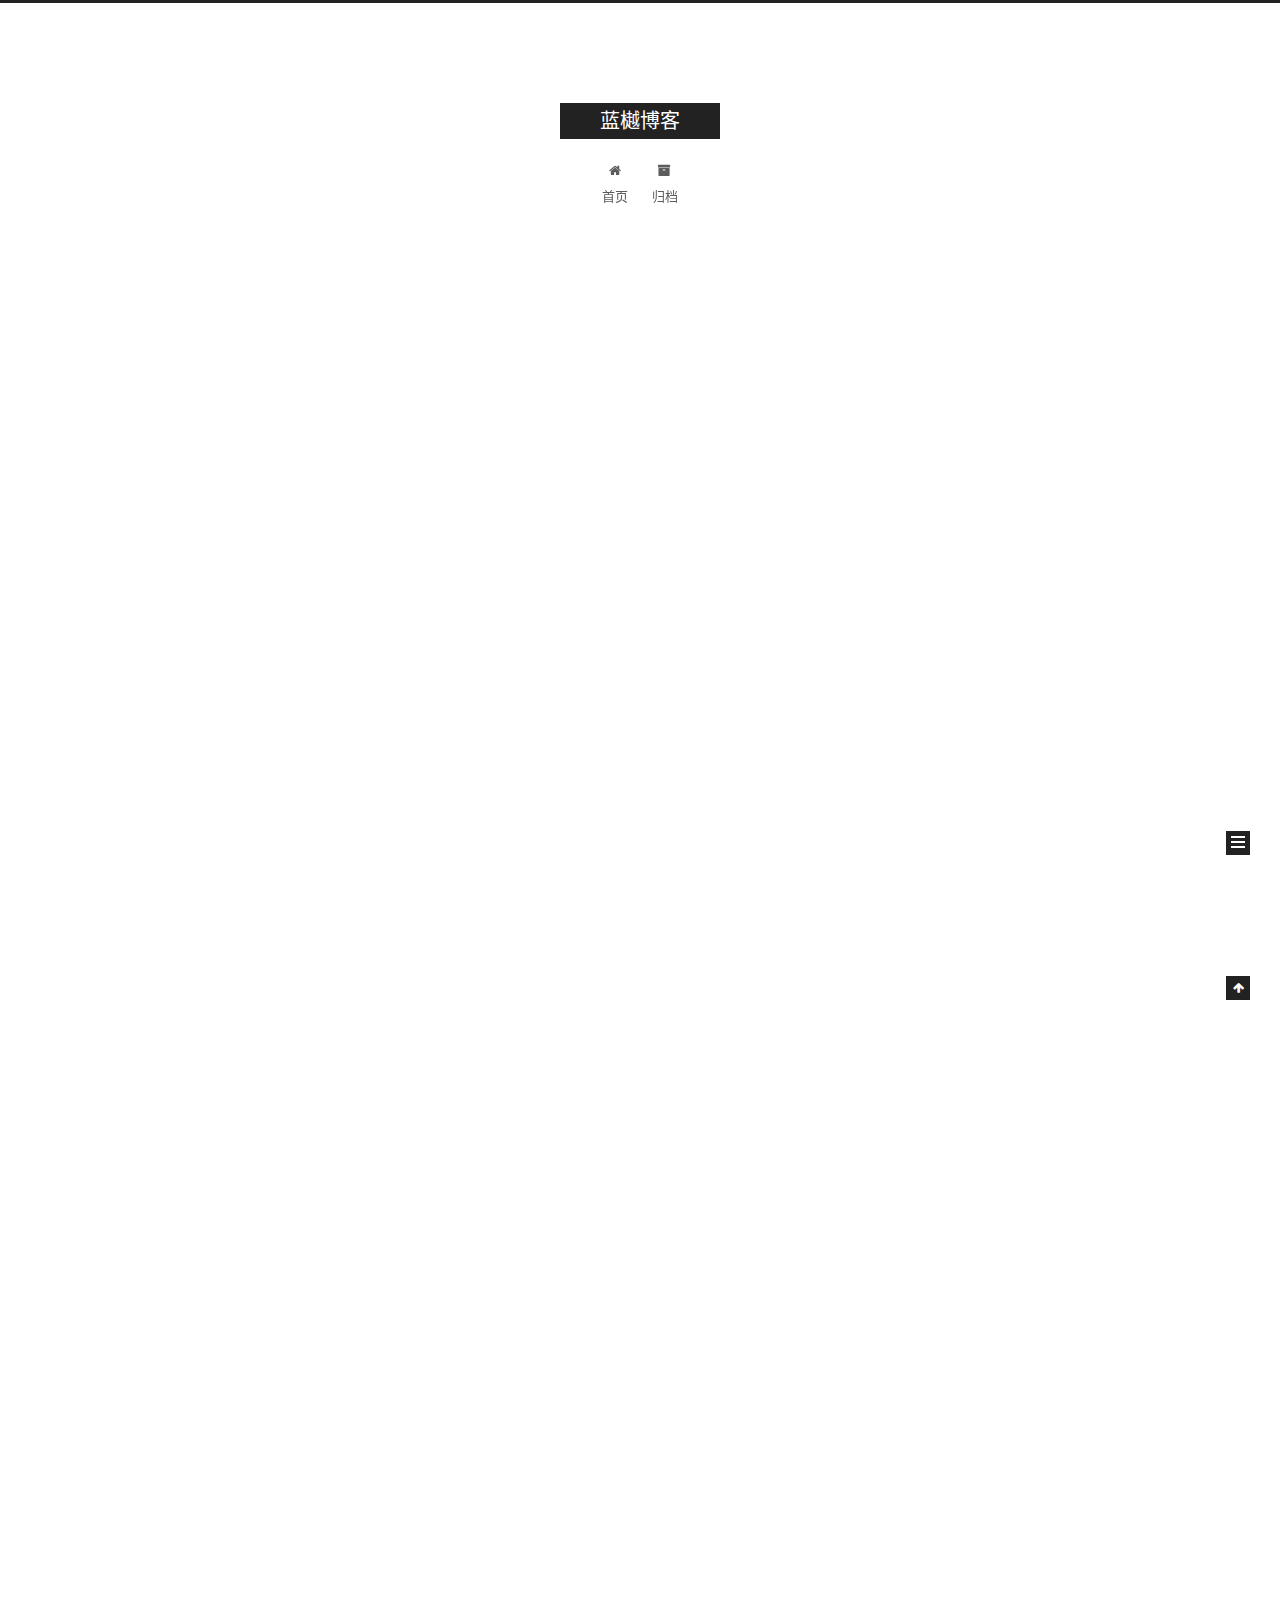
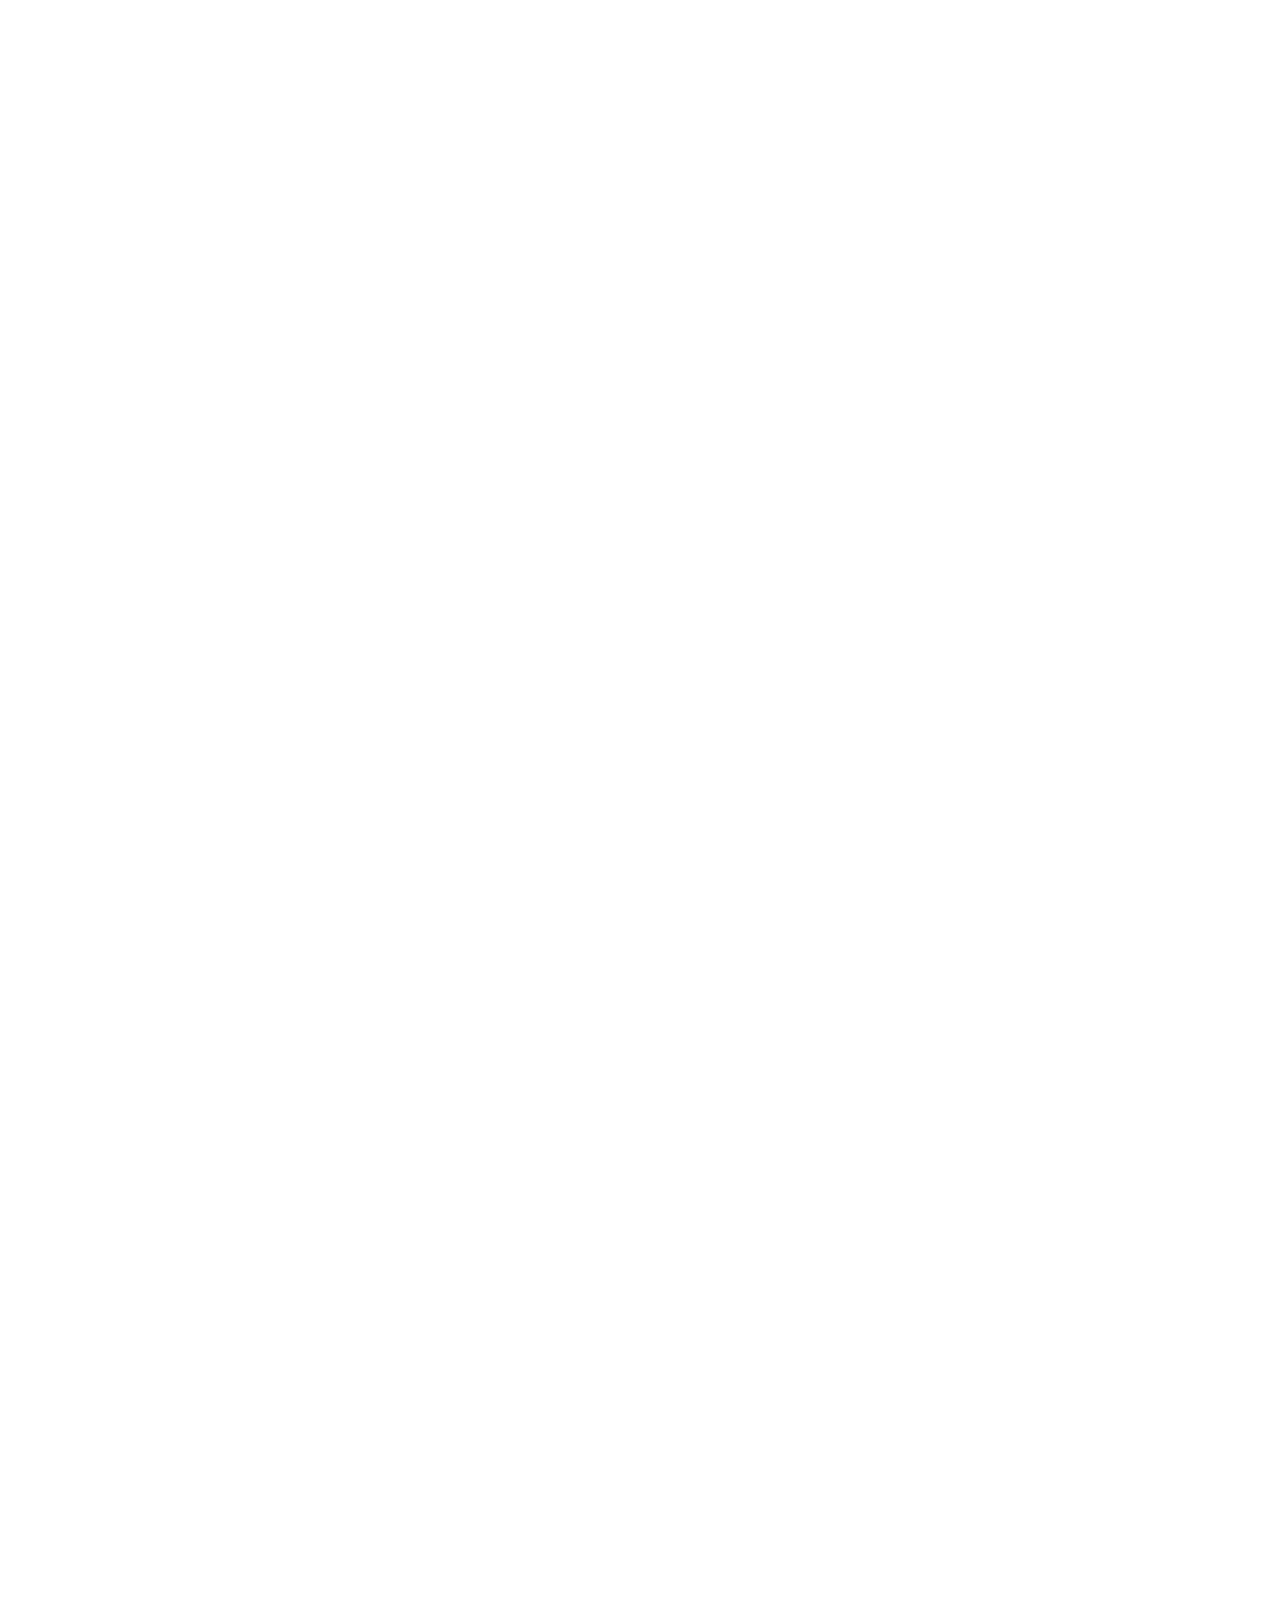
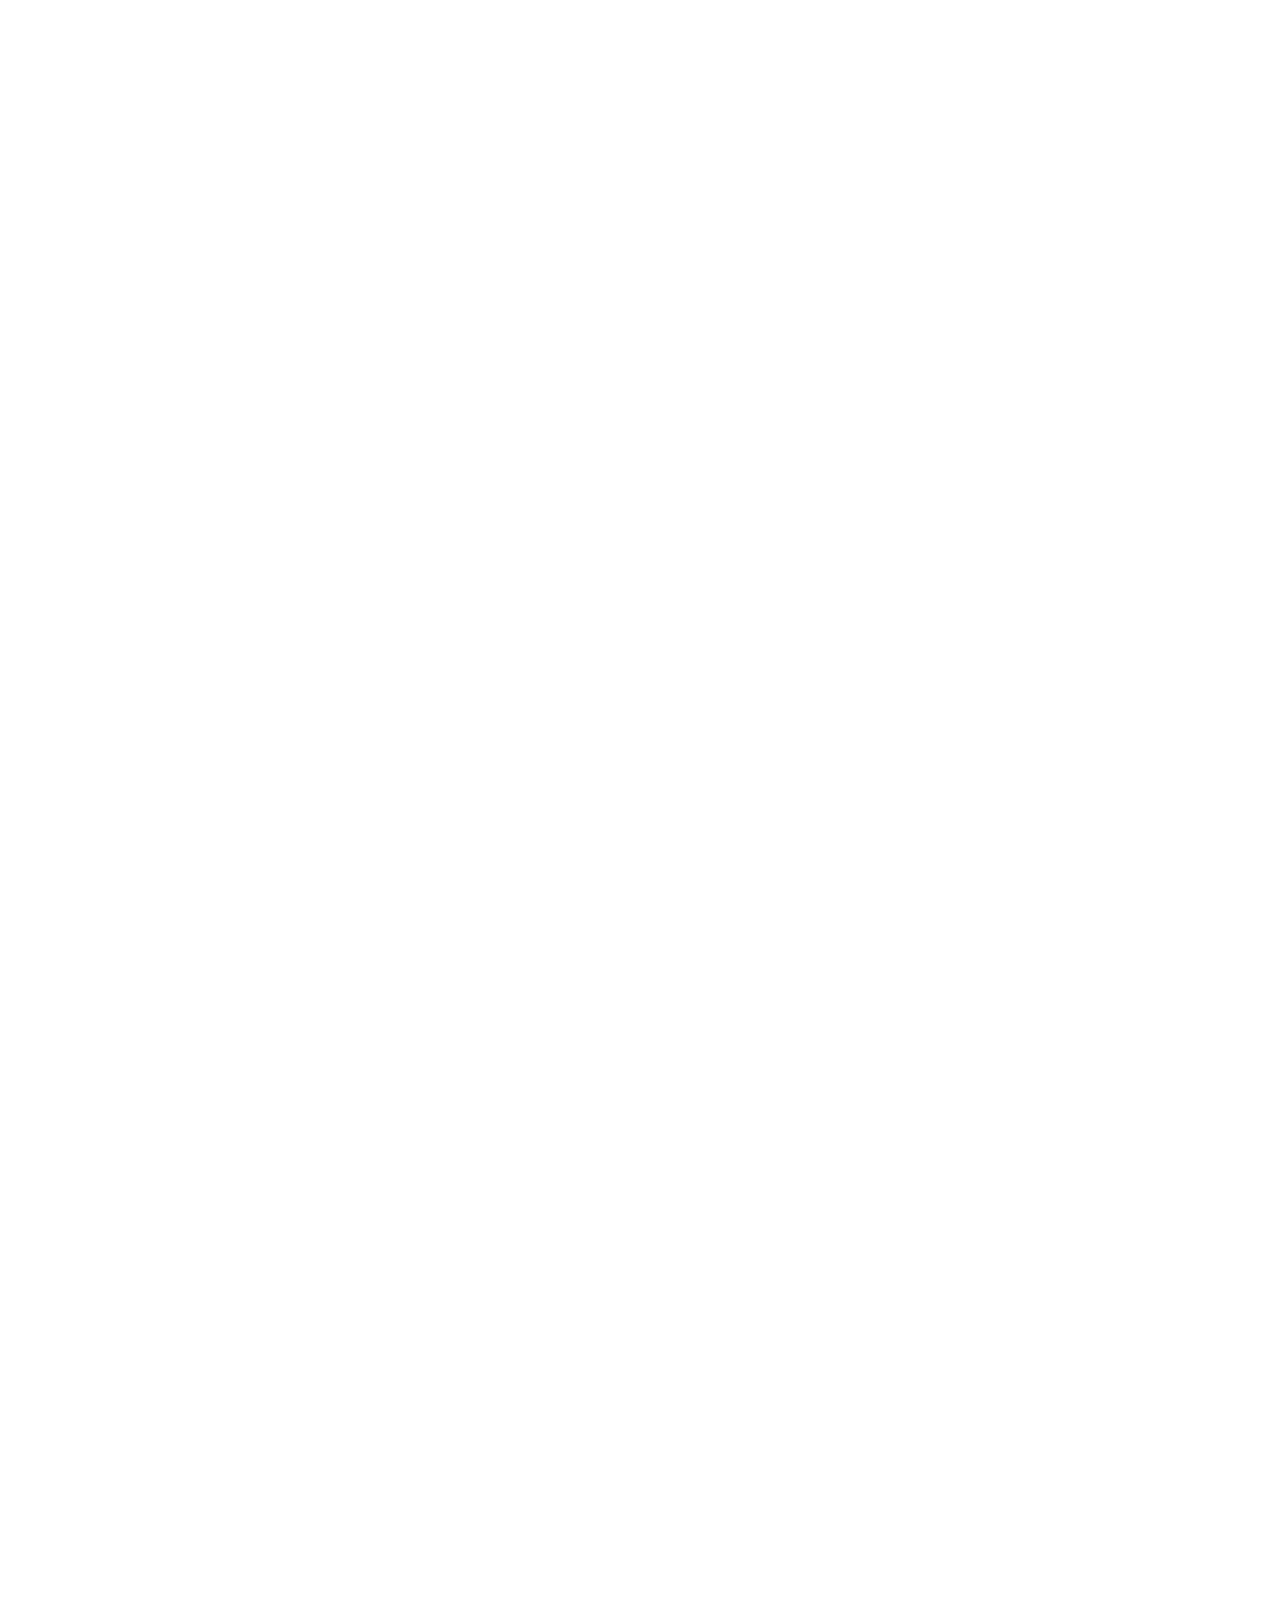
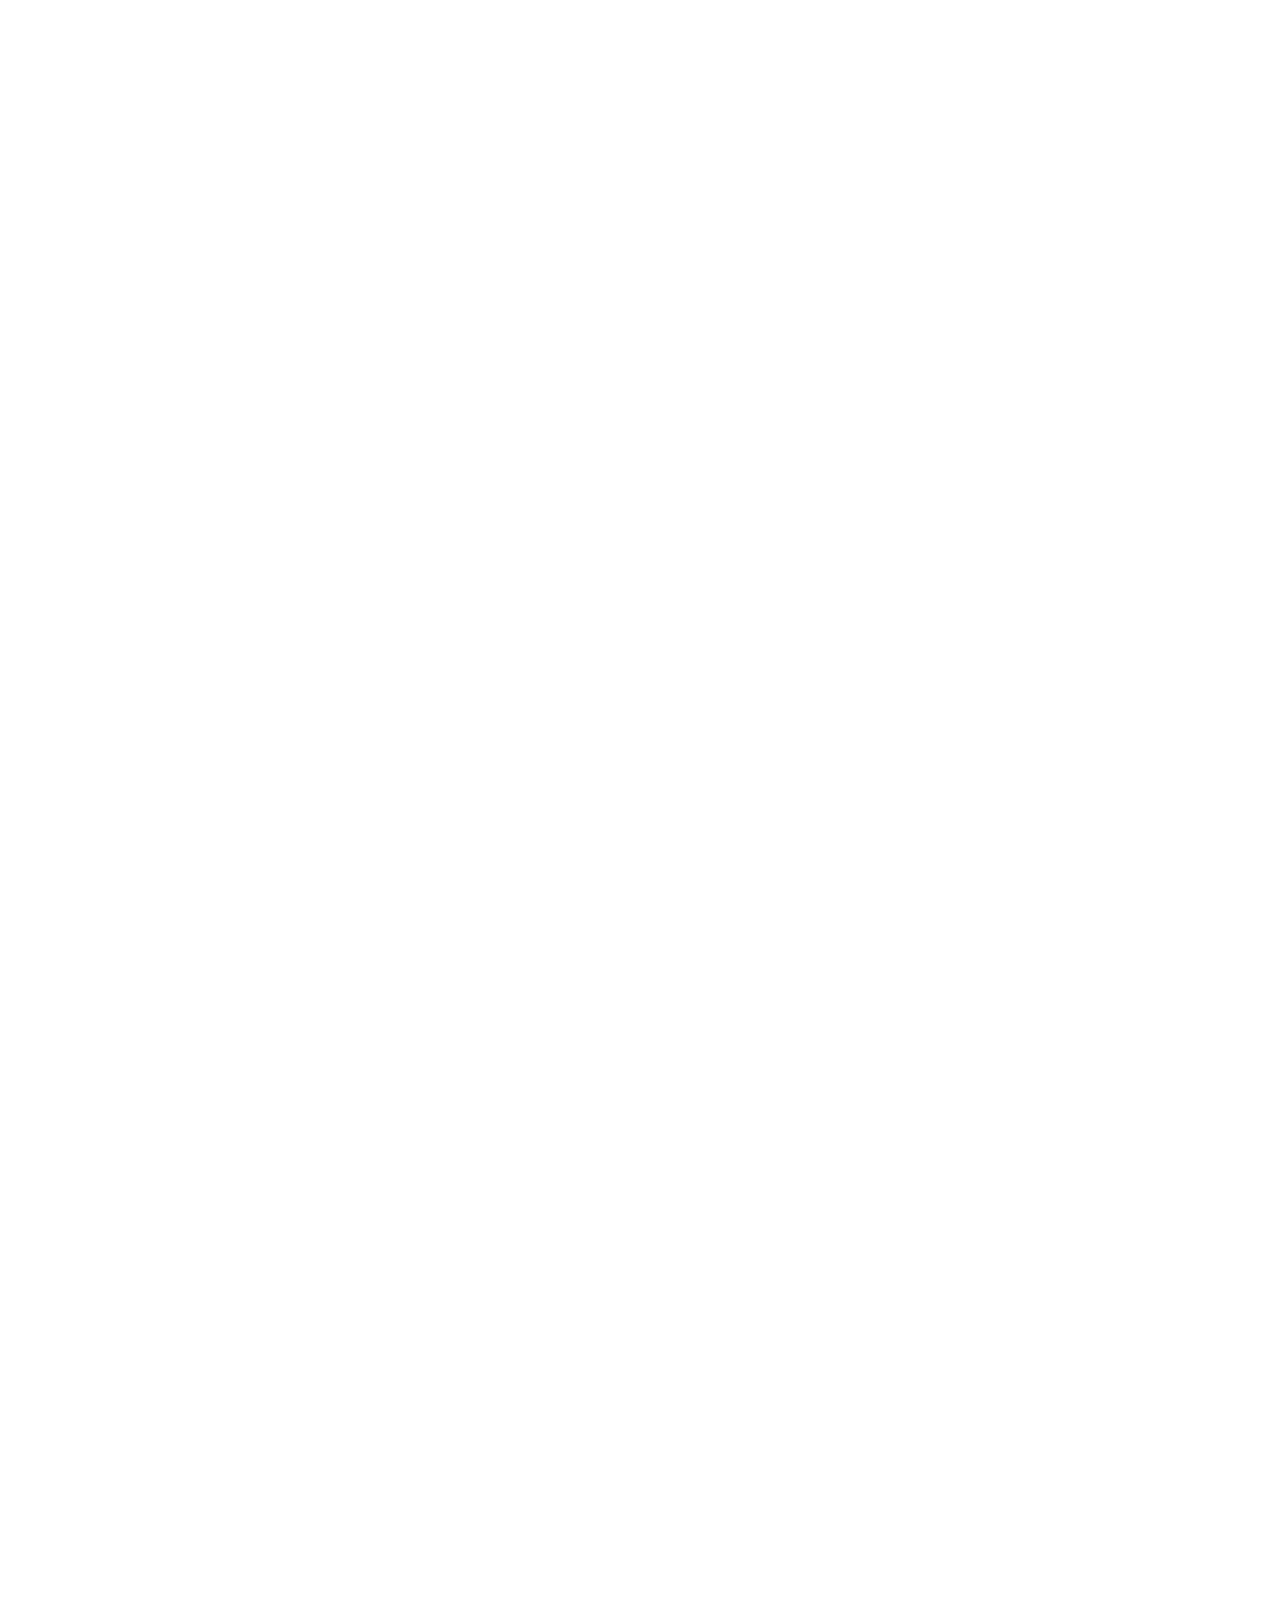
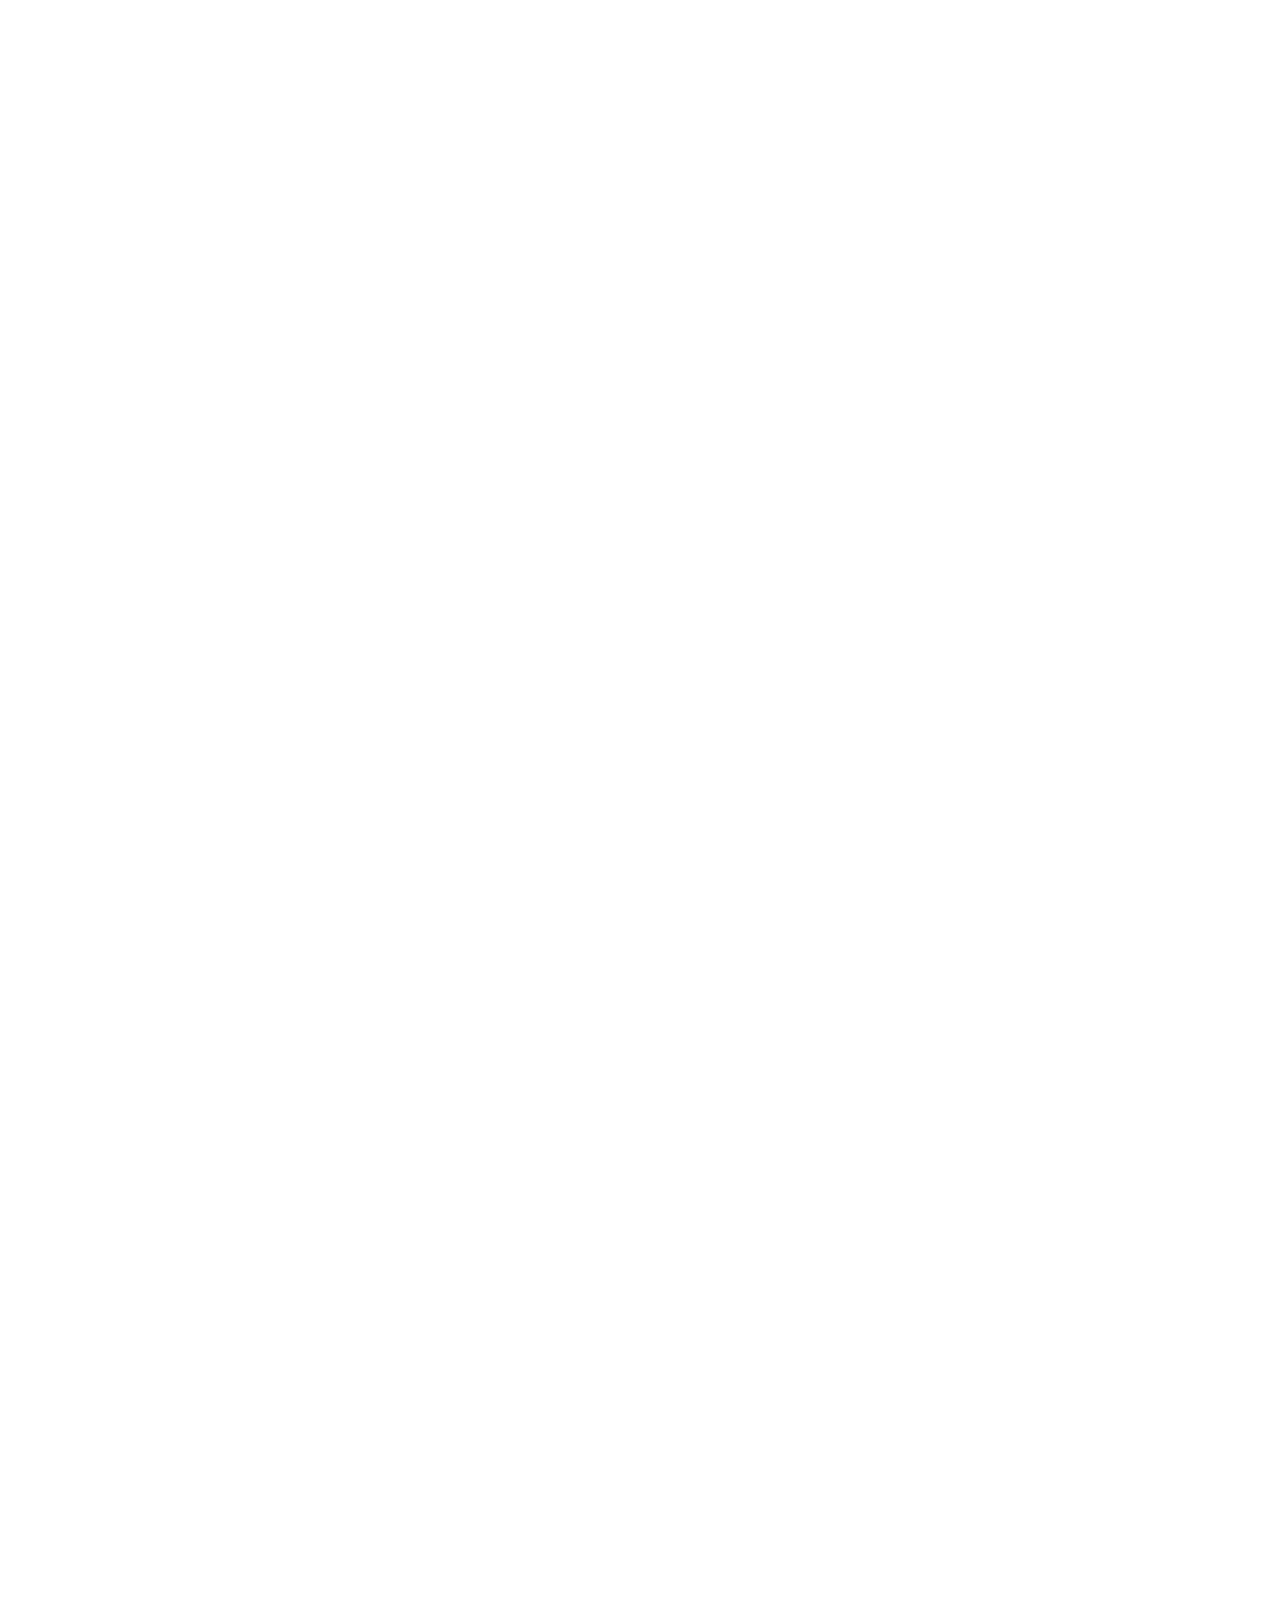
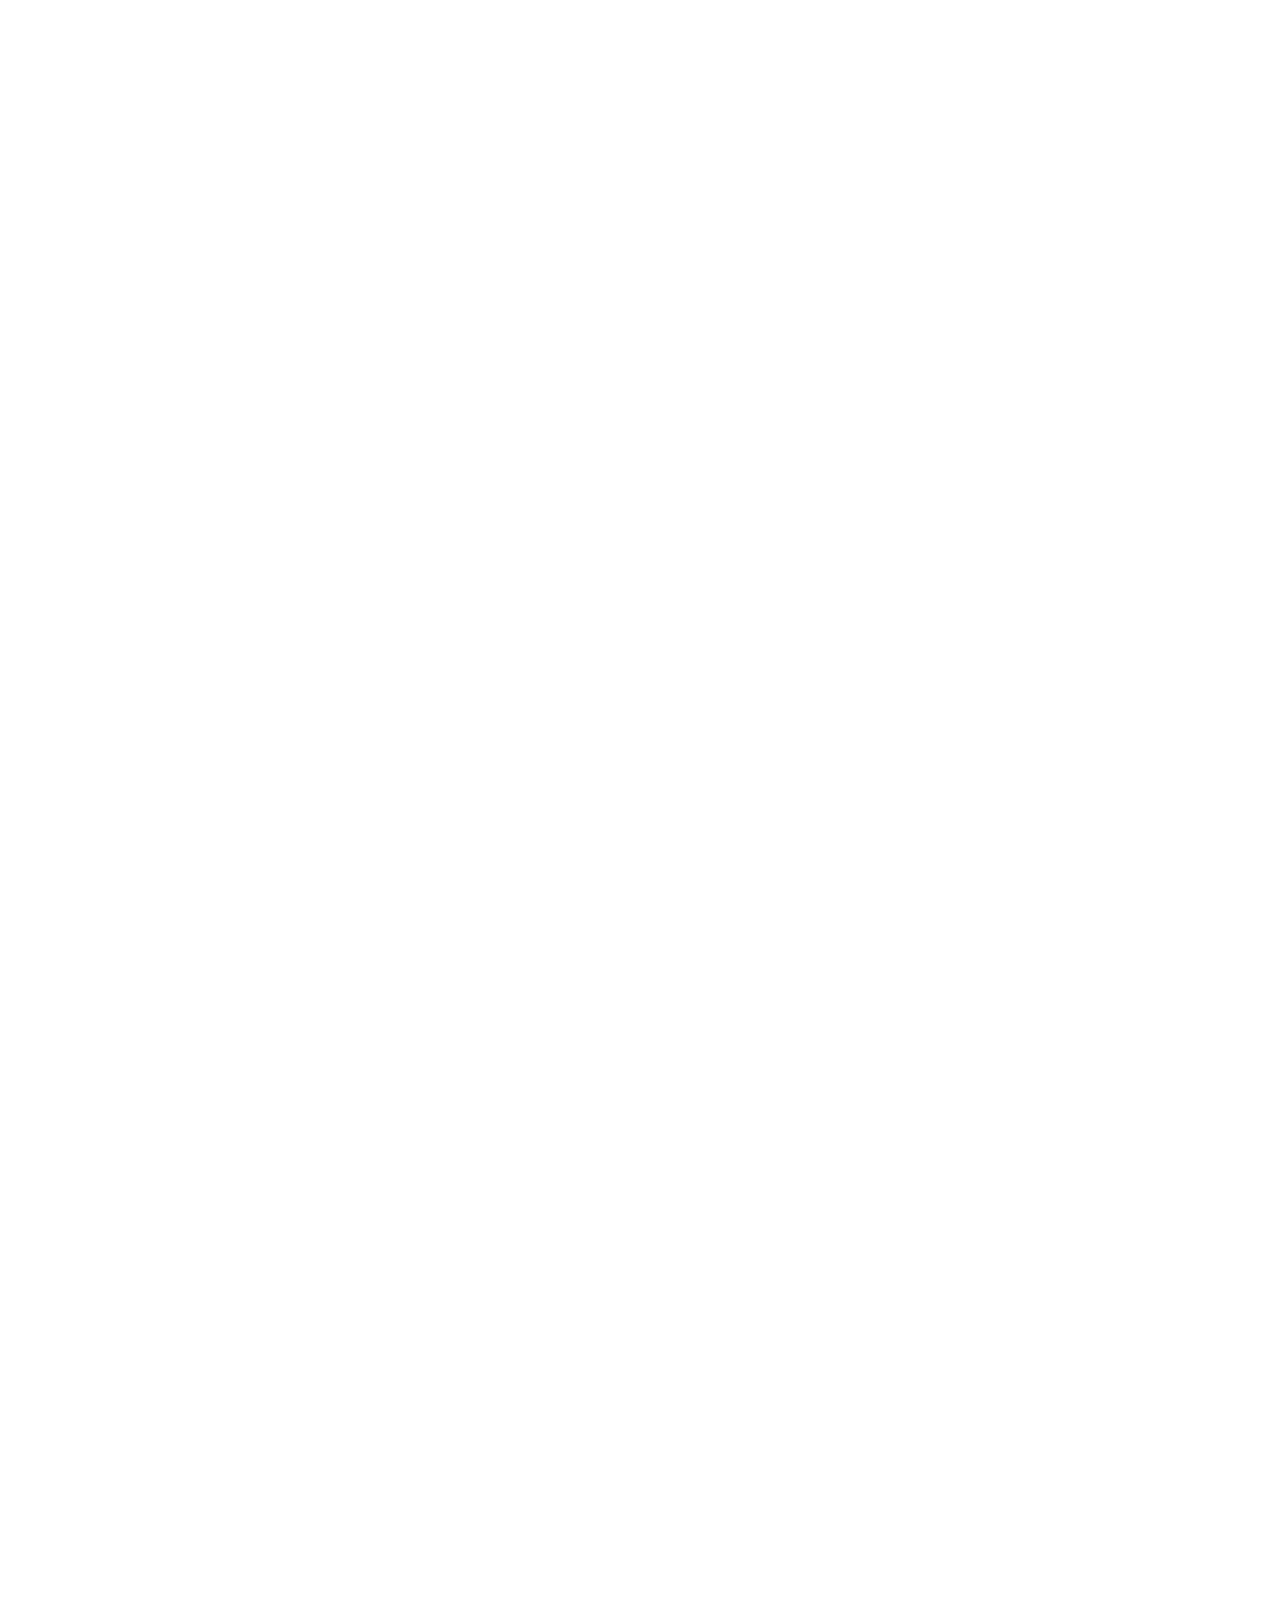
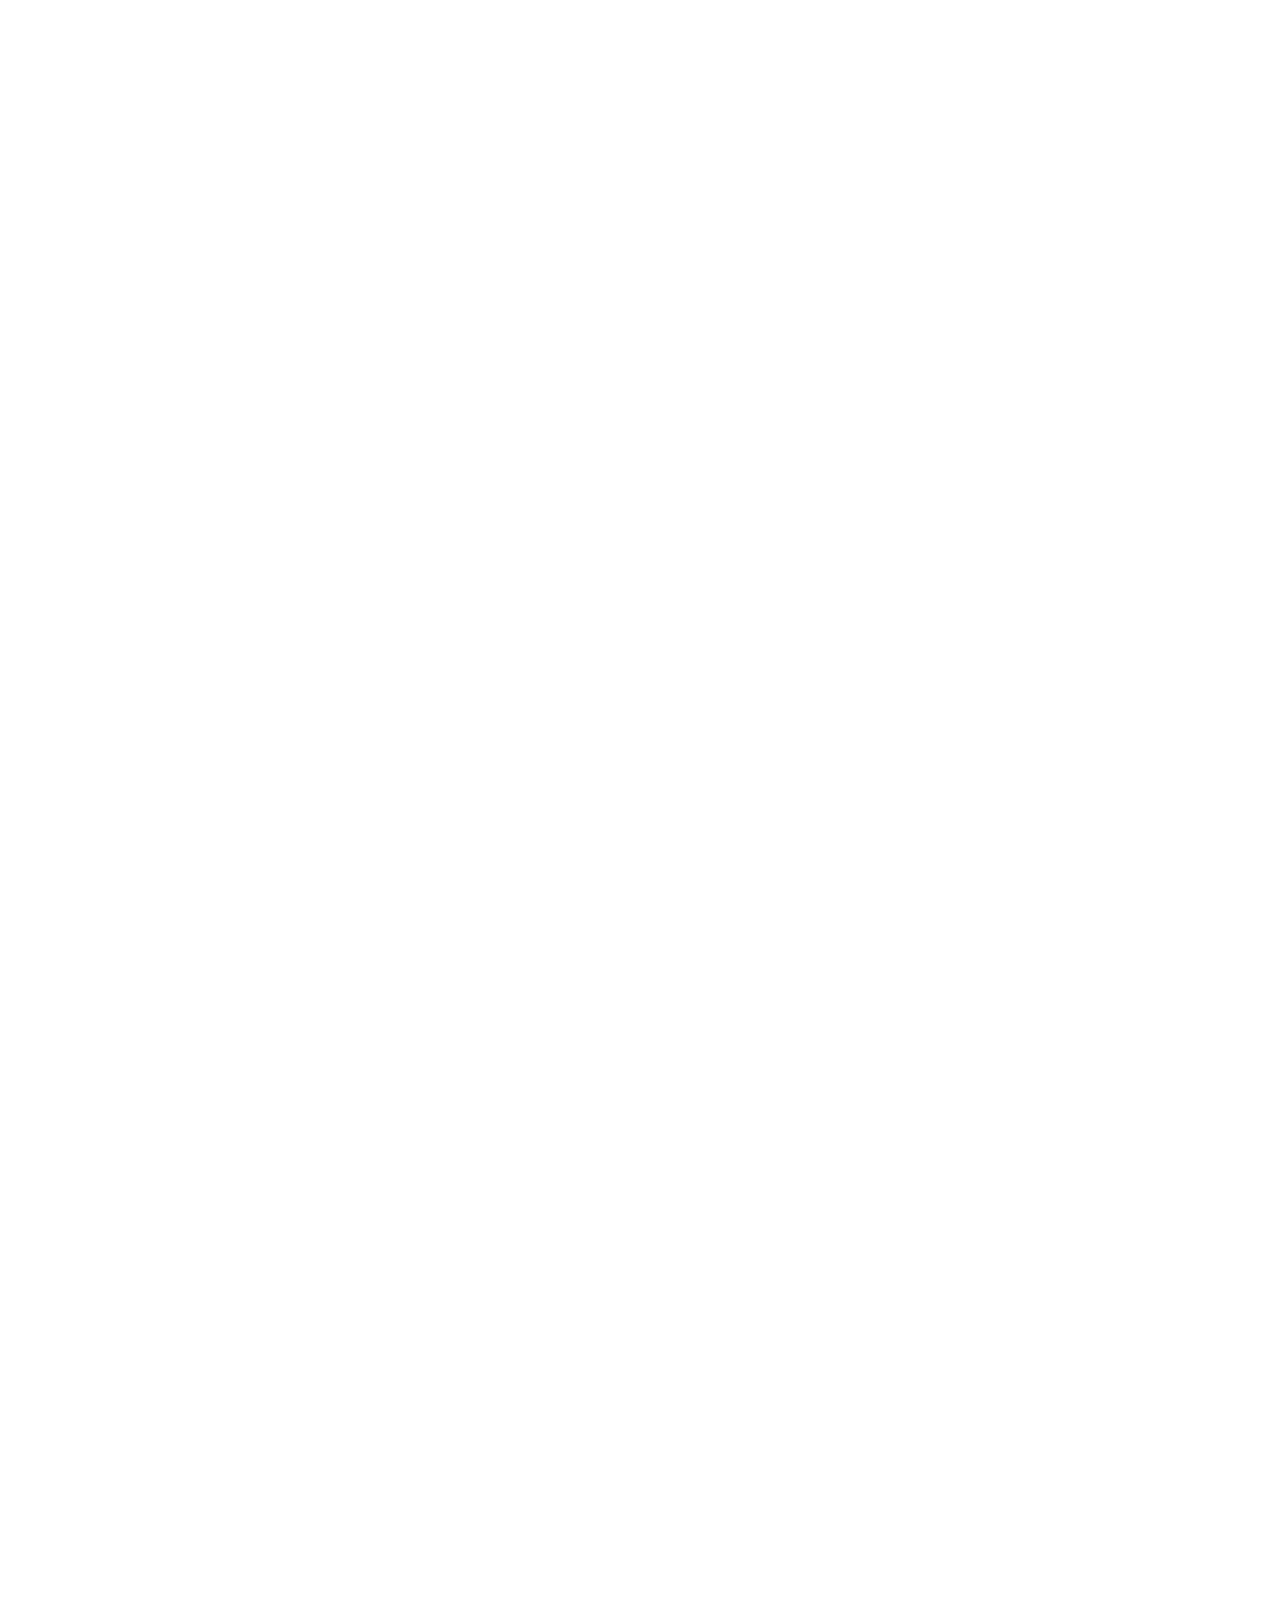
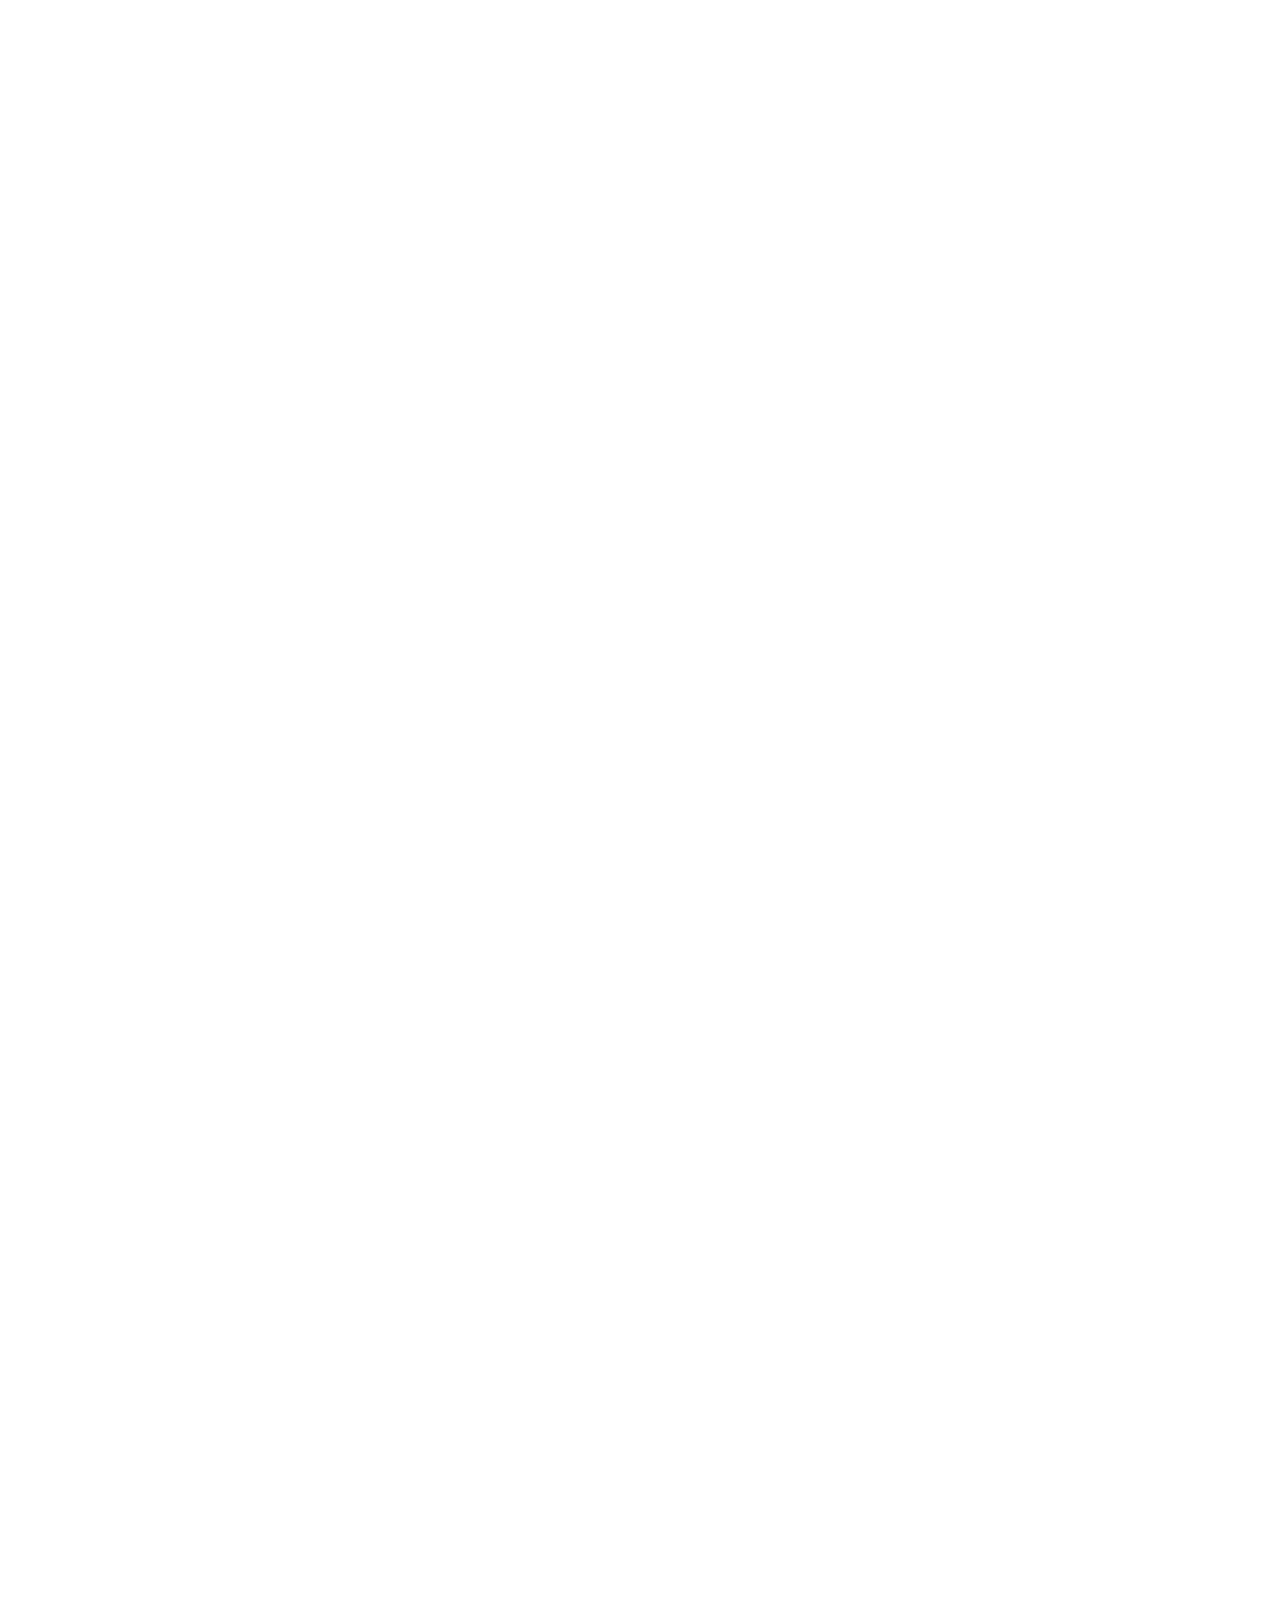
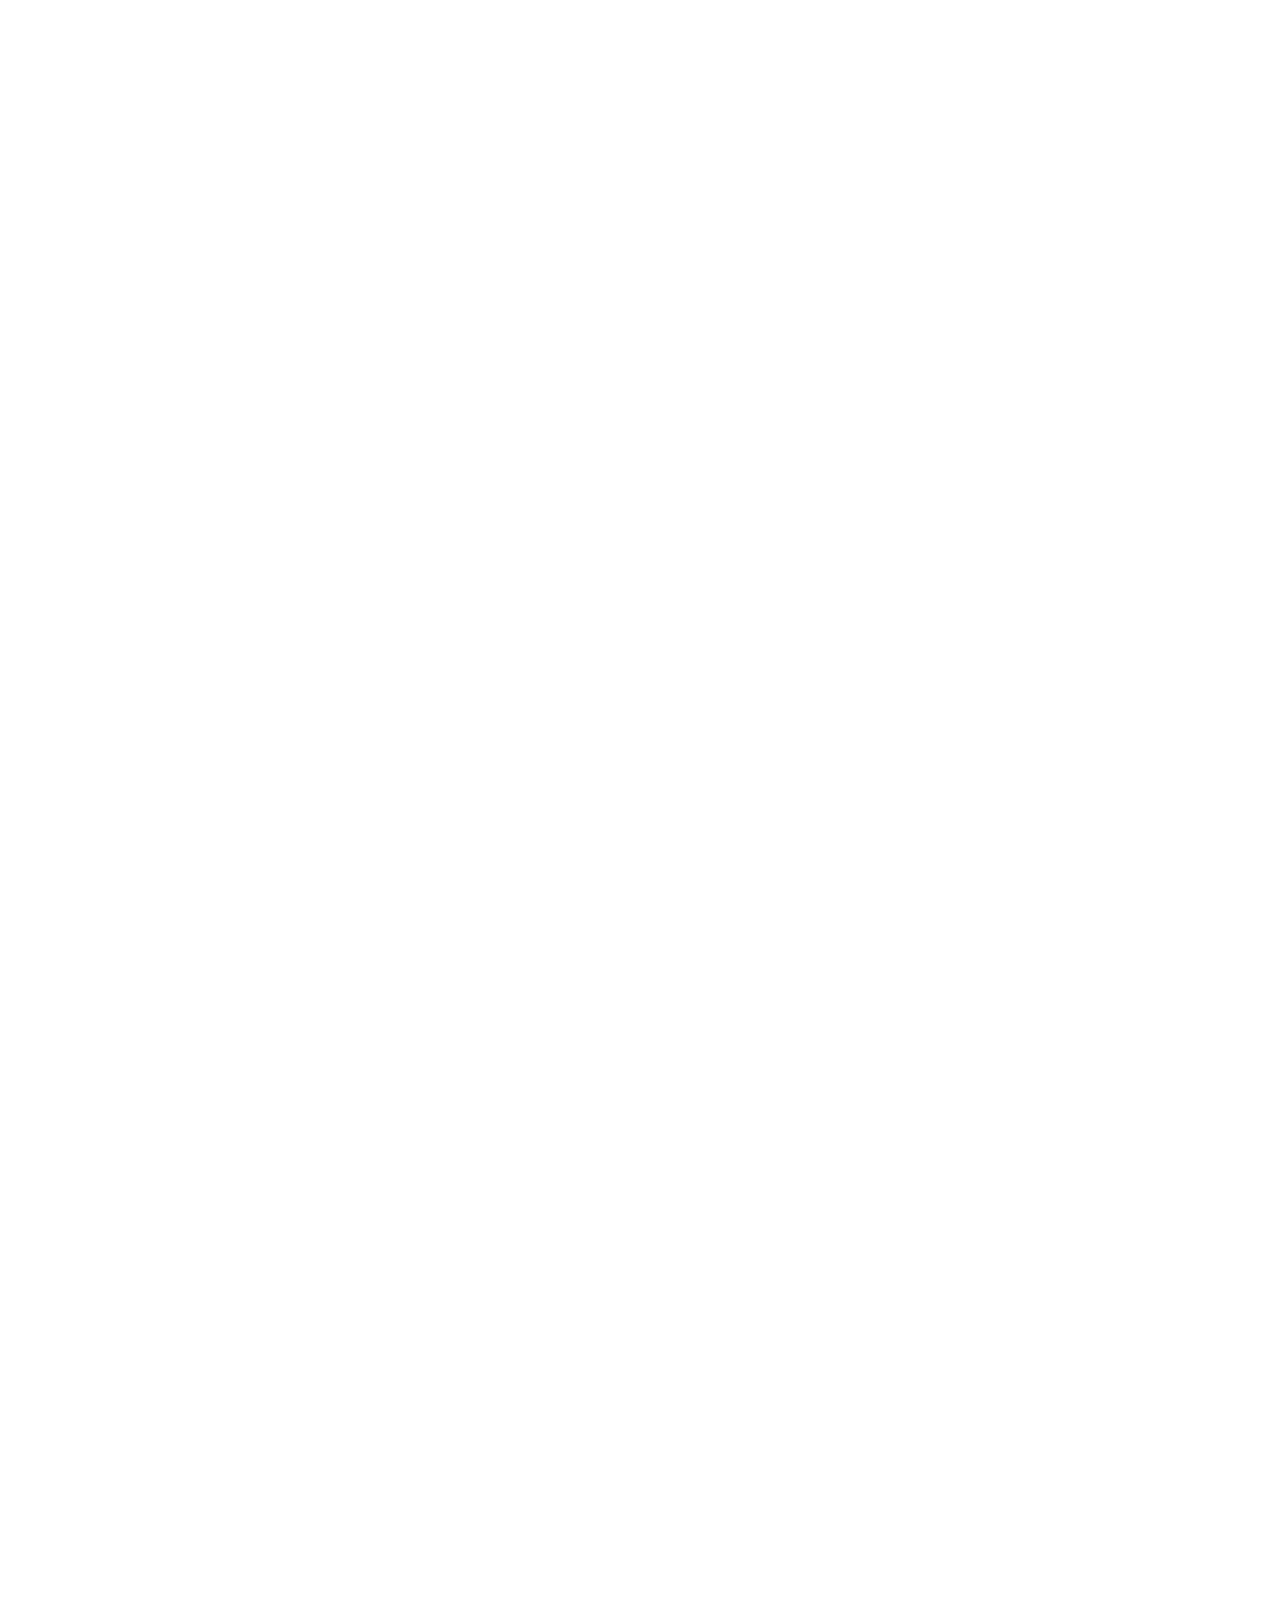
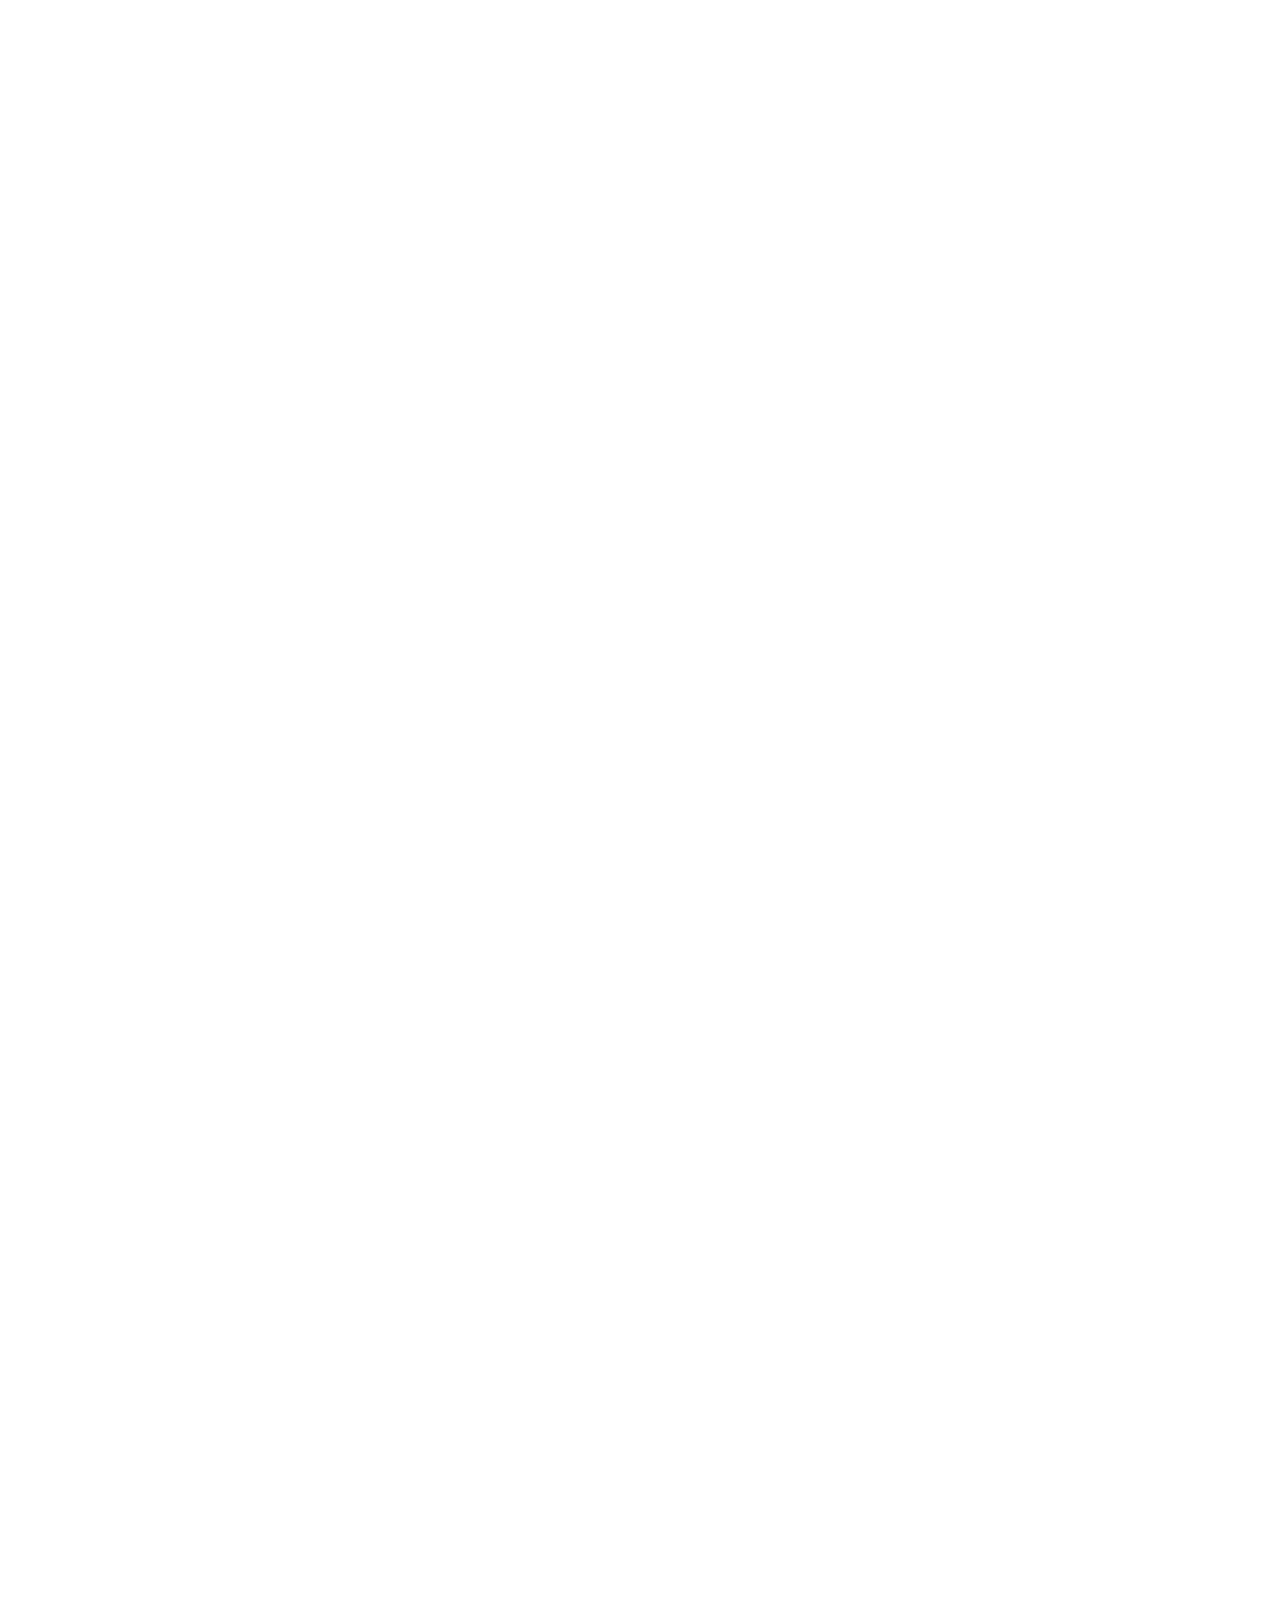
==== commit ae988f84: "Site updated: 2018-02-02 17:57:11" ====
--- a/index.html
+++ b/index.html
@@ -532,25 +532,50 @@
 <p>调用参考：</p>
 <figure class="highlight plain"><table><tr><td class="gutter"><pre><span class="line">1</span><br><span class="line">2</span><br><span class="line">3</span><br><span class="line">4</span><br><span class="line">5</span><br><span class="line">6</span><br><span class="line">7</span><br><span class="line">8</span><br><span class="line">9</span><br></pre></td><td class="code"><pre><span class="line">//提交期货账号风控监控数据存入redis</span><br><span class="line">Job job = new Job();</span><br><span class="line">job.setTaskId(&quot;SanberRiskDataPositionJobRunner&quot;);</span><br><span class="line">job.setCronExpression(&quot;1 * * * * ?&quot;);</span><br><span class="line">Map&lt;String,String&gt; map = new HashMap&lt;&gt;();</span><br><span class="line">map.put(&quot;beanName&quot;,&quot;SanberRiskDataPositionJobRunner&quot;);</span><br><span class="line">job.setExtParams(map);</span><br><span class="line">job.setRelyOnPrevCycle(false);</span><br><span class="line">jobClientHandle.addClient(job);</span><br></pre></td></tr></table></figure>
 <p>关闭：</p>
-<figure class="highlight plain"><table><tr><td class="gutter"><pre><span class="line">1</span><br><span class="line">2</span><br><span class="line">3</span><br><span class="line">4</span><br><span class="line">5</span><br><span class="line">6</span><br><span class="line">7</span><br><span class="line">8</span><br><span class="line">9</span><br></pre></td><td class="code"><pre><span class="line">```</span><br><span class="line">##### 7.风控设置-资金监控定时类</span><br><span class="line">任务名: SanberRiskFundJobRunner</span><br><span class="line"></span><br><span class="line">执行节点：sanber_lts_TaskTracker</span><br><span class="line"></span><br><span class="line">使用场景： 项目启动时开启任务</span><br><span class="line">描述：从redis中取风控监控数据和针对该账号的**资金设置**预警数据作对比，触发报警则向前台发送一条提示消息；涉及两个重要对象：CTPRiskManager--风险管理数据包装实体类，是根据账户实时数据组装成的对象；XbAccountRisk--设定的账户各风控值实体类，是设定好的各风控值。报警触发条件有：availableFunds--账户可用资金比例小于等于风控设定值；leverageRatio--账户杆杆率大于风控设定值；varRatio--账户VAR风险率大于风控设定值；targetDamnify--账户止损值比例大于风控设定值。</span><br><span class="line">代码位置：</span><br></pre></td></tr></table></figure>
-<p>sanber_web模块–&gt;src–&gt;main–&gt;java–&gt;lts–&gt;taskTracker–&gt;ctpriskjobrunner–&gt;SanberRiskFundJobRunner<br><figure class="highlight plain"><table><tr><td class="gutter"><pre><span class="line">1</span><br><span class="line">2</span><br><span class="line">3</span><br><span class="line">4</span><br><span class="line">5</span><br></pre></td><td class="code"><pre><span class="line">关联数据库: </span><br><span class="line">查询字段: </span><br><span class="line">循环执行间隔: 1min</span><br><span class="line">实际业务哪些功能用到了该任务: 持仓设置，报警。</span><br><span class="line">调用参考:</span><br></pre></td></tr></table></figure></p>
-<p>//风控资金设置监控任务<br>job = new Job();<br>job.setTaskId(“SanberRiskFundJobRunner”);<br>job.setCronExpression(“1 <em> </em> <em> </em> ?”);<br>map = new HashMap&lt;&gt;();<br>map.put(“beanName”,”SanberRiskFundJobRunner”);<br>job.setExtParams(map);<br>job.setRelyOnPrevCycle(false);<br>jobClientHandle.addClient(job);<br><figure class="highlight plain"><table><tr><td class="gutter"><pre><span class="line">1</span><br></pre></td><td class="code"><pre><span class="line">关闭:</span><br></pre></td></tr></table></figure></p>
-<figure class="highlight plain"><table><tr><td class="gutter"><pre><span class="line">1</span><br><span class="line">2</span><br><span class="line">3</span><br><span class="line">4</span><br><span class="line">5</span><br><span class="line">6</span><br><span class="line">7</span><br><span class="line">8</span><br><span class="line">9</span><br><span class="line">10</span><br></pre></td><td class="code"><pre><span class="line">##### 8.风控管理-持仓监控定时任务</span><br><span class="line">任务名: SanberRiskPositionJobRunner</span><br><span class="line"></span><br><span class="line">执行节点：sanber_lts_TaskTracker</span><br><span class="line"></span><br><span class="line">使用场景： 项目启动时开启任务。</span><br><span class="line"></span><br><span class="line">描述：和上一条任务一样是对账户的持仓设置监控报警，涉及CTPRiskManager、XbAccountRisk、XbRiskProduct--风控持仓产品信息类、XbRiskLevel--风控等级信息类等对象。报警条件：totalPositionLimit--账户总仓位上限大于等于设定值；netEquityPositionLimit--账户净持仓上限大于等于设定值；positionTopLimit--单品持仓上限大于等于设定值；tPositionRatio--日内持仓保证金占计划净值比例高于设定值；oPositionRatio--隔夜持仓保证金占计划净值比例高于设定值；sPositionRatio--单品种持仓保证金占计划净值比例。</span><br><span class="line"></span><br><span class="line">代码位置：</span><br></pre></td></tr></table></figure>
-<p>sanber_web模块–&gt;src–&gt;main–&gt;java–&gt;lts–&gt;taskTracker–&gt;ctpriskjobrunner–&gt;SanberRiskPositionJobRunner<br><figure class="highlight plain"><table><tr><td class="gutter"><pre><span class="line">1</span><br><span class="line">2</span><br><span class="line">3</span><br><span class="line">4</span><br><span class="line">5</span><br></pre></td><td class="code"><pre><span class="line">关联数据库: 相变系统账户表--xb_account、相变风控信息表--xb_account_risk、相变风控等级信息表--xb_risk_level、相变风控持仓产品信息表--xb_risk_product</span><br><span class="line">查询字段: </span><br><span class="line">循环执行间隔: 1min</span><br><span class="line">实际业务哪些功能用到了该任务: 持仓设置，消息推送。</span><br><span class="line">调用参考：</span><br></pre></td></tr></table></figure></p>
-<p>//风控仓位监控任务<br>job = new Job();<br>job.setTaskId(“SanberRiskPositionJobRunner”);<br>job.setCronExpression(“1 <em> </em> <em> </em> ?”);<br>map = new HashMap&lt;&gt;();<br>map.put(“beanName”,”SanberRiskPositionJobRunner”);<br>job.setExtParams(map);<br>job.setRelyOnPrevCycle(false);<br>jobClientHandle.addClient(job);<br><figure class="highlight plain"><table><tr><td class="gutter"><pre><span class="line">1</span><br><span class="line">2</span><br></pre></td><td class="code"><pre><span class="line"></span><br><span class="line">关闭：</span><br></pre></td></tr></table></figure></p>
-<figure class="highlight plain"><table><tr><td class="gutter"><pre><span class="line">1</span><br><span class="line">2</span><br><span class="line">3</span><br><span class="line">4</span><br><span class="line">5</span><br><span class="line">6</span><br><span class="line">7</span><br><span class="line">8</span><br><span class="line">9</span><br><span class="line">10</span><br></pre></td><td class="code"><pre><span class="line">##### 9.风控策略监测定时任务</span><br><span class="line">任务名: SanberRiskStrategyJobRunner</span><br><span class="line"></span><br><span class="line">执行节点：sanber_lts_TaskTracker</span><br><span class="line"></span><br><span class="line">使用场景： 项目启动时开启任务</span><br><span class="line"></span><br><span class="line">描述：和上一条任务一样是对账户的策略监控报警，涉及类：XbStrategyTradeDetails--策略持仓行情详情、CTPMarketData--行情数据类、XbStrategyPosition--策略详情信息类 等对象。报警条件：targetProfit--目标止盈值小于当前盈利；targetDamnify--目标止损值为负。</span><br><span class="line"></span><br><span class="line">代码位置：</span><br></pre></td></tr></table></figure>
-<p>sanber_web模块–&gt;src–&gt;main–&gt;java–&gt;lts–&gt;taskTracker–&gt;ctpriskjobrunner–&gt;SanberRiskStrategyJobRunner<br><figure class="highlight plain"><table><tr><td class="gutter"><pre><span class="line">1</span><br><span class="line">2</span><br><span class="line">3</span><br><span class="line">4</span><br><span class="line">5</span><br></pre></td><td class="code"><pre><span class="line">关联数据库:策略持仓行情详情表--xb_strategy_trade_details、策略详情信息表--xb_strategy_position、 相变系统账户表--xb_account、相变风控信息表--xb_account_risk、相变风控等级信息表--xb_risk_level、相变风控持仓产品信息表--xb_risk_product</span><br><span class="line">查询字段: </span><br><span class="line">循环执行间隔: 1min</span><br><span class="line">实际业务哪些功能用到了该任务: 持仓设置，消息推送。</span><br><span class="line">调用参考：</span><br></pre></td></tr></table></figure></p>
-<p>//风控策略任务<br>job = new Job();<br>job.setTaskId(“SanberRiskStrategyJobRunner”);<br>job.setCronExpression(“1 <em> </em> <em> </em> ?”);<br>map = new HashMap&lt;&gt;();<br>map.put(“beanName”,”SanberRiskStrategyJobRunner”);<br>job.setExtParams(map);<br>job.setRelyOnPrevCycle(false);<br>jobClientHandle.addClient(job);<br><figure class="highlight plain"><table><tr><td class="gutter"><pre><span class="line">1</span><br><span class="line">2</span><br></pre></td><td class="code"><pre><span class="line"></span><br><span class="line">关闭：</span><br></pre></td></tr></table></figure></p>
-<figure class="highlight plain"><table><tr><td class="gutter"><pre><span class="line">1</span><br><span class="line">2</span><br><span class="line">3</span><br><span class="line">4</span><br><span class="line">5</span><br><span class="line">6</span><br><span class="line">7</span><br><span class="line">8</span><br><span class="line">9</span><br></pre></td><td class="code"><pre><span class="line">##### 10.报表统计-交易报表</span><br><span class="line">任务名: SanberTradeReportJobRunner</span><br><span class="line"></span><br><span class="line">执行节点：sanber_lts_TaskTracker</span><br><span class="line"></span><br><span class="line">使用场景：项目启动时启动任务。</span><br><span class="line">描述：交易报表，报表信息主要通过（List&lt;CTPRspQryTrade&gt; qryTradeList = ctpRedisUtil.getAllCTPTrade(accountInfo.getAccountID());）获得；涉及类：XbCTPAccountInfo--CTP账号信息、CTPRspQryTrade--账号成交记录、CTPRspQryOrder--CTP报单、XbFuturesInstrument--期货合约数据类</span><br><span class="line"></span><br><span class="line">代码位置：</span><br></pre></td></tr></table></figure>
-<p>sanber_web模块–&gt;src–&gt;main–&gt;java–&gt;lts–&gt;taskTracker–&gt;ctpreportjobrunner–&gt;SanberTradeReportJobRunner<br><figure class="highlight plain"><table><tr><td class="gutter"><pre><span class="line">1</span><br><span class="line">2</span><br><span class="line">3</span><br><span class="line">4</span><br><span class="line">5</span><br><span class="line">6</span><br></pre></td><td class="code"><pre><span class="line">关联数据库:交易日期--xb_futures_trade_date、期货合约数据表--xb_futures_instrument。</span><br><span class="line">查询字段: </span><br><span class="line">循环执行间隔: </span><br><span class="line">实际业务哪些功能用到了该任务: 交易报表。</span><br><span class="line"></span><br><span class="line">调用参考：</span><br></pre></td></tr></table></figure></p>
-<figure class="highlight plain"><table><tr><td class="gutter"><pre><span class="line">1</span><br><span class="line">2</span><br></pre></td><td class="code"><pre><span class="line"></span><br><span class="line">关闭：</span><br></pre></td></tr></table></figure>
-<figure class="highlight plain"><table><tr><td class="gutter"><pre><span class="line">1</span><br><span class="line">2</span><br><span class="line">3</span><br><span class="line">4</span><br><span class="line">5</span><br><span class="line">6</span><br><span class="line">7</span><br><span class="line">8</span><br><span class="line">9</span><br></pre></td><td class="code"><pre><span class="line">##### 11.报表统计-风控报表</span><br><span class="line">任务名: SanberRiskReportJobRunner</span><br><span class="line"></span><br><span class="line">执行节点：sanber_lts_TaskTracker</span><br><span class="line"></span><br><span class="line">使用场景：项目启动时启动任务。</span><br><span class="line">描述：账户风控报表，关键是利用持仓信息（List&lt;XbCTPPosition&gt; positionList = ctpRedisUtil.getCTPPosition(accountId);）和所有成交单（List&lt;CTPRspQryTrade&gt; qryTradeList = ctpRedisUtil.getAllCTPTrade(accountId);）的信息。涉及类：XbCTPAccountInfo--CTP账号信息、XbReportRisk--风险控制类、XbAccount--账号信息类、CTPRspQryOrder--CTP报单、CTPRspQryOrder--CTP报单、XbFuturesInstrument--期货合约数据类</span><br><span class="line"></span><br><span class="line">代码位置：</span><br></pre></td></tr></table></figure>
-<p>sanber_web模块–&gt;src–&gt;main–&gt;java–&gt;lts–&gt;taskTracker–&gt;ctpreportjobrunner–&gt;SanberRiskReportJobRunner<br><figure class="highlight plain"><table><tr><td class="gutter"><pre><span class="line">1</span><br><span class="line">2</span><br><span class="line">3</span><br><span class="line">4</span><br><span class="line">5</span><br><span class="line">6</span><br><span class="line">7</span><br></pre></td><td class="code"><pre><span class="line">关联数据库:交易日期--xb_futures_trade_date、风险控制报表--xb_report_risk、交易报表--xb_report_trade、</span><br><span class="line">查询字段: </span><br><span class="line">循环执行间隔: </span><br><span class="line">实际业务哪些功能用到了该任务: 交易报表。</span><br><span class="line"></span><br><span class="line"></span><br><span class="line">调用参考：</span><br></pre></td></tr></table></figure></p>
-<figure class="highlight plain"><table><tr><td class="gutter"><pre><span class="line">1</span><br><span class="line">2</span><br></pre></td><td class="code"><pre><span class="line"></span><br><span class="line">关闭：</span><br></pre></td></tr></table></figure>
-<figure class="highlight plain"><table><tr><td class="gutter"><pre><span class="line">1</span><br><span class="line">2</span><br><span class="line">3</span><br><span class="line">4</span><br><span class="line">5</span><br><span class="line">6</span><br><span class="line">7</span><br><span class="line">8</span><br><span class="line">9</span><br></pre></td><td class="code"><pre><span class="line">##### 12.定时更新主力合约任务</span><br><span class="line">任务名: CTPUpdateZLInstrumentJobRunner</span><br><span class="line"></span><br><span class="line">执行节点：sanber_lts_TaskTracker</span><br><span class="line"></span><br><span class="line">使用场景：启动后台时开启定时任务</span><br><span class="line"></span><br><span class="line">描述：通过合约数据（final List&lt;XbFuturesInstrument&gt; list = ctpRedisUtil.getAllInstrumentData();）和行情数据（final Map&lt;String,CTPMarketData&gt; marketDataMap = ctpRedisUtil.getAllMarketMap();）获得数据</span><br><span class="line">代码位置：</span><br></pre></td></tr></table></figure>
-<p>sanber_web模块–&gt;src–&gt;main–&gt;java–&gt;lts–&gt;taskTracker–&gt;ctpqryjobrunner–&gt;CTPUpdateZLInstrumentJobRunner<br><figure class="highlight plain"><table><tr><td class="gutter"><pre><span class="line">1</span><br><span class="line">2</span><br><span class="line">3</span><br><span class="line">4</span><br><span class="line">5</span><br><span class="line">6</span><br></pre></td><td class="code"><pre><span class="line">关联数据库:期货合约表--xb_futures_instrument</span><br><span class="line">查询字段: </span><br><span class="line">循环执行间隔: 主力合约任务每天10：01：01、15：01：01、22：01：01执行，更新合约数据每月1号00：01：01执行</span><br><span class="line">实际业务哪些功能用到了该任务: redis更新主力合约</span><br><span class="line"></span><br><span class="line">调用参考：</span><br></pre></td></tr></table></figure></p>
-<p>//更新合约数据任务<br>Job job = new Job();<br>job.setTaskId(“CTPInstrumentQryJobRunner”);<br>job.setCronExpression(“1 1 0 1 <em> ? “);<br>Map<string,string> map = new HashMap&lt;&gt;();<br>map.put(“beanName”,”CTPUpdateZLInstrumentJobRunner”);<br>map.put(“futurnId”,”110702”);<br>job.setExtParams(map);<br>job.setRelyOnPrevCycle(false);<br>jobClientHandle.addClient(job);<br>//更新主力合约任务<br>job = new Job();<br>job.setTaskId(“CTPUpdateZLInstrumentJobRunner”);<br>job.setCronExpression(“1 1 10,15,22 </string,string></em> * ? “);<br>map = new HashMap&lt;&gt;();<br>map.put(“beanName”,”CTPUpdateZLInstrumentJobRunner”);<br>job.setExtParams(map);<br>job.setRelyOnPrevCycle(false);<br>jobClientHandle.addClient(job);<br><figure class="highlight plain"><table><tr><td class="gutter"><pre><span class="line">1</span><br><span class="line">2</span><br></pre></td><td class="code"><pre><span class="line"></span><br><span class="line">关闭：</span><br></pre></td></tr></table></figure></p>
-<p>```</p>
+<h5 id="7-风控设置-资金监控定时类"><a href="#7-风控设置-资金监控定时类" class="headerlink" title="7.风控设置-资金监控定时类"></a>7.风控设置-资金监控定时类</h5><p>任务名: SanberRiskFundJobRunner</p>
+<p>执行节点：sanber_lts_TaskTracker</p>
+<p>使用场景： 项目启动时开启任务<br>描述：从redis中取风控监控数据和针对该账号的<strong>资金设置</strong>预警数据作对比，触发报警则向前台发送一条提示消息；涉及两个重要对象：CTPRiskManager–风险管理数据包装实体类，是根据账户实时数据组装成的对象；XbAccountRisk–设定的账户各风控值实体类，是设定好的各风控值。报警触发条件有：availableFunds–账户可用资金比例小于等于风控设定值；leverageRatio–账户杆杆率大于风控设定值；varRatio–账户VAR风险率大于风控设定值；targetDamnify–账户止损值比例大于风控设定值。<br>代码位置：<br><figure class="highlight plain"><table><tr><td class="gutter"><pre><span class="line">1</span><br></pre></td><td class="code"><pre><span class="line">sanber_web模块--&gt;src--&gt;main--&gt;java--&gt;lts--&gt;taskTracker--&gt;ctpriskjobrunner--&gt;SanberRiskFundJobRunner</span><br></pre></td></tr></table></figure></p>
+<p>关联数据库:<br>查询字段:<br>循环执行间隔: 1min<br>实际业务哪些功能用到了该任务: 持仓设置，报警。<br>调用参考: </p>
+<figure class="highlight plain"><table><tr><td class="gutter"><pre><span class="line">1</span><br><span class="line">2</span><br><span class="line">3</span><br><span class="line">4</span><br><span class="line">5</span><br><span class="line">6</span><br><span class="line">7</span><br><span class="line">8</span><br><span class="line">9</span><br></pre></td><td class="code"><pre><span class="line">//风控资金设置监控任务</span><br><span class="line">job = new Job();</span><br><span class="line">job.setTaskId(&quot;SanberRiskFundJobRunner&quot;);</span><br><span class="line">job.setCronExpression(&quot;1 * * * * ?&quot;);</span><br><span class="line">map = new HashMap&lt;&gt;();</span><br><span class="line">map.put(&quot;beanName&quot;,&quot;SanberRiskFundJobRunner&quot;);</span><br><span class="line">job.setExtParams(map);</span><br><span class="line">job.setRelyOnPrevCycle(false);</span><br><span class="line">jobClientHandle.addClient(job);</span><br></pre></td></tr></table></figure>
+<p>关闭: </p>
+<h5 id="8-风控管理-持仓监控定时任务"><a href="#8-风控管理-持仓监控定时任务" class="headerlink" title="8.风控管理-持仓监控定时任务"></a>8.风控管理-持仓监控定时任务</h5><p>任务名: SanberRiskPositionJobRunner</p>
+<p>执行节点：sanber_lts_TaskTracker</p>
+<p>使用场景： 项目启动时开启任务。</p>
+<p>描述：和上一条任务一样是对账户的持仓设置监控报警，涉及CTPRiskManager、XbAccountRisk、XbRiskProduct–风控持仓产品信息类、XbRiskLevel–风控等级信息类等对象。报警条件：totalPositionLimit–账户总仓位上限大于等于设定值；netEquityPositionLimit–账户净持仓上限大于等于设定值；positionTopLimit–单品持仓上限大于等于设定值；tPositionRatio–日内持仓保证金占计划净值比例高于设定值；oPositionRatio–隔夜持仓保证金占计划净值比例高于设定值；sPositionRatio–单品种持仓保证金占计划净值比例。</p>
+<p>代码位置：<br><figure class="highlight plain"><table><tr><td class="gutter"><pre><span class="line">1</span><br></pre></td><td class="code"><pre><span class="line">sanber_web模块--&gt;src--&gt;main--&gt;java--&gt;lts--&gt;taskTracker--&gt;ctpriskjobrunner--&gt;SanberRiskPositionJobRunner</span><br></pre></td></tr></table></figure></p>
+<p>关联数据库: 相变系统账户表–xb_account、相变风控信息表–xb_account_risk、相变风控等级信息表–xb_risk_level、相变风控持仓产品信息表–xb_risk_product<br>查询字段:<br>循环执行间隔: 1min<br>实际业务哪些功能用到了该任务: 持仓设置，消息推送。<br>调用参考：</p>
+<figure class="highlight plain"><table><tr><td class="gutter"><pre><span class="line">1</span><br><span class="line">2</span><br><span class="line">3</span><br><span class="line">4</span><br><span class="line">5</span><br><span class="line">6</span><br><span class="line">7</span><br><span class="line">8</span><br><span class="line">9</span><br></pre></td><td class="code"><pre><span class="line">//风控仓位监控任务</span><br><span class="line">job = new Job();</span><br><span class="line">job.setTaskId(&quot;SanberRiskPositionJobRunner&quot;);</span><br><span class="line">job.setCronExpression(&quot;1 * * * * ?&quot;);</span><br><span class="line">map = new HashMap&lt;&gt;();</span><br><span class="line">map.put(&quot;beanName&quot;,&quot;SanberRiskPositionJobRunner&quot;);</span><br><span class="line">job.setExtParams(map);</span><br><span class="line">job.setRelyOnPrevCycle(false);</span><br><span class="line">jobClientHandle.addClient(job);</span><br></pre></td></tr></table></figure>
+<p>关闭：</p>
+<h5 id="9-风控策略监测定时任务"><a href="#9-风控策略监测定时任务" class="headerlink" title="9.风控策略监测定时任务"></a>9.风控策略监测定时任务</h5><p>任务名: SanberRiskStrategyJobRunner</p>
+<p>执行节点：sanber_lts_TaskTracker</p>
+<p>使用场景： 项目启动时开启任务</p>
+<p>描述：和上一条任务一样是对账户的策略监控报警，涉及类：XbStrategyTradeDetails–策略持仓行情详情、CTPMarketData–行情数据类、XbStrategyPosition–策略详情信息类 等对象。报警条件：targetProfit–目标止盈值小于当前盈利；targetDamnify–目标止损值为负。</p>
+<p>代码位置：<br><figure class="highlight plain"><table><tr><td class="gutter"><pre><span class="line">1</span><br></pre></td><td class="code"><pre><span class="line">sanber_web模块--&gt;src--&gt;main--&gt;java--&gt;lts--&gt;taskTracker--&gt;ctpriskjobrunner--&gt;SanberRiskStrategyJobRunner</span><br></pre></td></tr></table></figure></p>
+<p>关联数据库:策略持仓行情详情表–xb_strategy_trade_details、策略详情信息表–xb_strategy_position、 相变系统账户表–xb_account、相变风控信息表–xb_account_risk、相变风控等级信息表–xb_risk_level、相变风控持仓产品信息表–xb_risk_product<br>查询字段:<br>循环执行间隔: 1min<br>实际业务哪些功能用到了该任务: 持仓设置，消息推送。<br>调用参考：</p>
+<figure class="highlight plain"><table><tr><td class="gutter"><pre><span class="line">1</span><br><span class="line">2</span><br><span class="line">3</span><br><span class="line">4</span><br><span class="line">5</span><br><span class="line">6</span><br><span class="line">7</span><br><span class="line">8</span><br><span class="line">9</span><br></pre></td><td class="code"><pre><span class="line">//风控策略任务</span><br><span class="line">job = new Job();</span><br><span class="line">job.setTaskId(&quot;SanberRiskStrategyJobRunner&quot;);</span><br><span class="line">job.setCronExpression(&quot;1 * * * * ?&quot;);</span><br><span class="line">map = new HashMap&lt;&gt;();</span><br><span class="line">map.put(&quot;beanName&quot;,&quot;SanberRiskStrategyJobRunner&quot;);</span><br><span class="line">job.setExtParams(map);</span><br><span class="line">job.setRelyOnPrevCycle(false);</span><br><span class="line">jobClientHandle.addClient(job);</span><br></pre></td></tr></table></figure>
+<p>关闭：</p>
+<h5 id="10-报表统计-交易报表"><a href="#10-报表统计-交易报表" class="headerlink" title="10.报表统计-交易报表"></a>10.报表统计-交易报表</h5><p>任务名: SanberTradeReportJobRunner</p>
+<p>执行节点：sanber_lts_TaskTracker</p>
+<p>使用场景：项目启动时启动任务。<br>描述：交易报表，报表信息主要通过（List<ctprspqrytrade> qryTradeList = ctpRedisUtil.getAllCTPTrade(accountInfo.getAccountID());）获得；涉及类：XbCTPAccountInfo–CTP账号信息、CTPRspQryTrade–账号成交记录、CTPRspQryOrder–CTP报单、XbFuturesInstrument–期货合约数据类</ctprspqrytrade></p>
+<p>代码位置：<br><figure class="highlight plain"><table><tr><td class="gutter"><pre><span class="line">1</span><br></pre></td><td class="code"><pre><span class="line">sanber_web模块--&gt;src--&gt;main--&gt;java--&gt;lts--&gt;taskTracker--&gt;ctpreportjobrunner--&gt;SanberTradeReportJobRunner</span><br></pre></td></tr></table></figure></p>
+<p>关联数据库:交易日期–xb_futures_trade_date、期货合约数据表–xb_futures_instrument。<br>查询字段:<br>循环执行间隔:<br>实际业务哪些功能用到了该任务: 交易报表。</p>
+<p>调用参考：</p>
+<p>关闭：</p>
+<h5 id="11-报表统计-风控报表"><a href="#11-报表统计-风控报表" class="headerlink" title="11.报表统计-风控报表"></a>11.报表统计-风控报表</h5><p>任务名: SanberRiskReportJobRunner</p>
+<p>执行节点：sanber_lts_TaskTracker</p>
+<p>使用场景：项目启动时启动任务。<br>描述：账户风控报表，关键是利用持仓信息（List<xbctpposition> positionList = ctpRedisUtil.getCTPPosition(accountId);）和所有成交单（List<ctprspqrytrade> qryTradeList = ctpRedisUtil.getAllCTPTrade(accountId);）的信息。涉及类：XbCTPAccountInfo–CTP账号信息、XbReportRisk–风险控制类、XbAccount–账号信息类、CTPRspQryOrder–CTP报单、CTPRspQryOrder–CTP报单、XbFuturesInstrument–期货合约数据类</ctprspqrytrade></xbctpposition></p>
+<p>代码位置：<br><figure class="highlight plain"><table><tr><td class="gutter"><pre><span class="line">1</span><br></pre></td><td class="code"><pre><span class="line">sanber_web模块--&gt;src--&gt;main--&gt;java--&gt;lts--&gt;taskTracker--&gt;ctpreportjobrunner--&gt;SanberRiskReportJobRunner</span><br></pre></td></tr></table></figure></p>
+<p>关联数据库:交易日期–xb_futures_trade_date、风险控制报表–xb_report_risk、交易报表–xb_report_trade、<br>查询字段:<br>循环执行间隔:<br>实际业务哪些功能用到了该任务: 交易报表。</p>
+<p>调用参考：</p>
+<p>关闭：</p>
+<h5 id="12-定时更新主力合约任务"><a href="#12-定时更新主力合约任务" class="headerlink" title="12.定时更新主力合约任务"></a>12.定时更新主力合约任务</h5><p>任务名: CTPUpdateZLInstrumentJobRunner</p>
+<p>执行节点：sanber_lts_TaskTracker</p>
+<p>使用场景：启动后台时开启定时任务</p>
+<p>描述：通过合约数据（final List<xbfuturesinstrument> list = ctpRedisUtil.getAllInstrumentData();）和行情数据（final Map<string,ctpmarketdata> marketDataMap = ctpRedisUtil.getAllMarketMap();）获得数据<br>代码位置：<br><figure class="highlight plain"><table><tr><td class="gutter"><pre><span class="line">1</span><br></pre></td><td class="code"><pre><span class="line">sanber_web模块--&gt;src--&gt;main--&gt;java--&gt;lts--&gt;taskTracker--&gt;ctpqryjobrunner--&gt;CTPUpdateZLInstrumentJobRunner</span><br></pre></td></tr></table></figure></string,ctpmarketdata></xbfuturesinstrument></p>
+<p>关联数据库:期货合约表–xb_futures_instrument<br>查询字段:<br>循环执行间隔: 主力合约任务每天10：01：01、15：01：01、22：01：01执行，更新合约数据每月1号00：01：01执行<br>实际业务哪些功能用到了该任务: redis更新主力合约</p>
+<p>调用参考：</p>
+<figure class="highlight plain"><table><tr><td class="gutter"><pre><span class="line">1</span><br><span class="line">2</span><br><span class="line">3</span><br><span class="line">4</span><br><span class="line">5</span><br><span class="line">6</span><br><span class="line">7</span><br><span class="line">8</span><br><span class="line">9</span><br><span class="line">10</span><br><span class="line">11</span><br><span class="line">12</span><br><span class="line">13</span><br><span class="line">14</span><br><span class="line">15</span><br><span class="line">16</span><br><span class="line">17</span><br><span class="line">18</span><br><span class="line">19</span><br></pre></td><td class="code"><pre><span class="line">//更新合约数据任务</span><br><span class="line">Job job = new Job();</span><br><span class="line">job.setTaskId(&quot;CTPInstrumentQryJobRunner&quot;);</span><br><span class="line">job.setCronExpression(&quot;1 1 0 1 * ? &quot;);</span><br><span class="line">Map&lt;String,String&gt; map = new HashMap&lt;&gt;();</span><br><span class="line">map.put(&quot;beanName&quot;,&quot;CTPUpdateZLInstrumentJobRunner&quot;);</span><br><span class="line">map.put(&quot;futurnId&quot;,&quot;110702&quot;);</span><br><span class="line">job.setExtParams(map);</span><br><span class="line">job.setRelyOnPrevCycle(false);</span><br><span class="line">jobClientHandle.addClient(job);</span><br><span class="line">//更新主力合约任务</span><br><span class="line">job = new Job();</span><br><span class="line">job.setTaskId(&quot;CTPUpdateZLInstrumentJobRunner&quot;);</span><br><span class="line">job.setCronExpression(&quot;1 1 10,15,22 * * ? &quot;);</span><br><span class="line">map = new HashMap&lt;&gt;();</span><br><span class="line">map.put(&quot;beanName&quot;,&quot;CTPUpdateZLInstrumentJobRunner&quot;);</span><br><span class="line">job.setExtParams(map);</span><br><span class="line">job.setRelyOnPrevCycle(false);</span><br><span class="line">jobClientHandle.addClient(job);</span><br></pre></td></tr></table></figure>
+<p>关闭：</p>
 
           
         
@@ -904,13 +929,13 @@
       
         
           
-            <h4 id="1-引言"><a href="#1-引言" class="headerlink" title="1. 引言"></a>1. 引言</h4><p>SUNRISR系统一期，是为相变投资团队量身打造的集用户管理、角色管理、菜单资源管理、基金账户管理、下单、风控报表、交易报表、策略风控、消息通知为一体的<br>工作平台,本篇文档侧重介绍下单、风控相关的业务需求，项目结构及代码位置。</p>
+            <h4 id="1-引言"><a href="#1-引言" class="headerlink" title="1. 引言"></a>1. 引言</h4><p>SUNRISR系统一期，是为相变投资团队量身打造的集用户管理、角色管理、菜单资源管理、基金账户管理、下单、风控报表、交易报表、策略风控、消息通知为一体的工作平台,本篇文档侧重介绍下单、风控相关的业务需求，项目结构及代码位置。</p>
 <h5 id="1-1-编写目的"><a href="#1-1-编写目的" class="headerlink" title="1.1. 编写目的"></a>1.1. 编写目的</h5><p>本篇文档概要介绍SUNRISE系统中的下单、风控的业务流程和功能，描述主要接口。阅读人员为初次接触本系统的开发者。</p>
 <h5 id="1-2-定义"><a href="#1-2-定义" class="headerlink" title="1.2. 定义"></a>1.2. 定义</h5><p>篮子下单：对选定的期货品种，可以选择多个账户下单。<br>其他期货相关概念或者参数计算方法请参考以下文档：<br><a href="https://www.onenote.com/webapp/pages?token=ULCWc9v5bc3VJxGVpn8ZebYif0HDEHRNowvMsbVN2EkcTQl_B2YpDeaNEeVM0S51jLB9xz1msd21SIpmHbS3JMUVC2bgDlQ20&amp;id=636527905785427446" target="_blank" rel="noopener">期货</a><br><a href="https://www.onenote.com/webapp/pages?token=o9NlNo9UsIWMoSiPVkWa7WRQ2DtiULU7bRkhKJUY-y1iMjbdbbMaIHTcwtFjfO5VBz4hMiSNWVRfD2B110Hm-SAd6QN0JF6y0&amp;id=636527906459698661" target="_blank" rel="noopener">交易</a><br><a href="https://www.onenote.com/webapp/pages?token=1kmucrge07N8RH-o3TWDk5uYkBvMyfm9M0tXEqz1jsQfXM0Wk71r0bQgNraaMYmBvF0ZUW22VJ7O4CbQKxUH7dQ8-CedT6dU0&amp;id=636527906675057002" target="_blank" rel="noopener">风控</a><br><a href="https://www.onenote.com/webapp/pages?token=c_v99edN7EKiwpWBThK0-jF_bXPyvMCsg3Vsa4bf39apKL5dd3TsqfkT1t0xR8YRPotDbMuglnwsVh0xmPaPxPn_mX5x52kp0&amp;id=636527907012381514" target="_blank" rel="noopener">结算</a><br><a href="https://www.onenote.com/webapp/pages?token=WkoNW7NpXS0YRNMtk5_GEYjKMEJgxWuyaszfpE1-fTGI46VVg9ZiPPfbrPrCqvbzGza4kWFZxS1PDFHTurfBKzk_3GD0vs4J0&amp;id=636527906177556466" target="_blank" rel="noopener">标准化合约</a><br>相关字段公式请查阅《XB1一期关键字段公式》。</p>
 <h4 id="2-总体设计"><a href="#2-总体设计" class="headerlink" title="2. 总体设计"></a>2. 总体设计</h4><h5 id="2-1-需求规定"><a href="#2-1-需求规定" class="headerlink" title="2.1.  需求规定"></a>2.1.  需求规定</h5><p>一期下单功能要求能实盘对接期货交易数据，实现实盘下单。实盘下单支持多账户分别下单，多账户同时下单。风控方面，要求对为期货账户设置的各项参数可设置并且需进行监控，如果账户出现异常及时报警。 </p>
 <h6 id="2-1-1-功能描述"><a href="#2-1-1-功能描述" class="headerlink" title="2.1.1. 功能描述"></a>2.1.1. 功能描述</h6><p>下单页面功能：<br>1.多账号切换；<br>2.呈现出选定账户的收益、盈亏、权益等信息，同时显示标准下单版、未成交单、预埋单、所有委托单、持仓、成交记录；<br>3.下单功能中可以进行篮子下单。<br>风控功能：<br>1.整体持仓，总仓位上限、净持仓上限设置；<br>2.单品种持仓，选择单品种，设置百分比保存；<br>3.分级持仓，对净值区间最大、最小值、日内持仓保证金占计划净值比例、隔夜持仓保证金占计划净值比例、单品种持仓保证金占计划净值比例设置；<br>4.对每一条添加的策略的目标止损值、止盈值、止盈仓位、止损仓位、策略开关设置；<br>5.资金设置，对各期货账户的账户总仓位上限、账户净持仓上限、账户可用资金比例、杠杆率、VAR风险率、触发止损值比例、加权日波动设置。</p>
 <h6 id="2-1-2-性能要求"><a href="#2-1-2-性能要求" class="headerlink" title="2.1.2. 性能要求"></a>2.1.2. 性能要求</h6><p>下单页面：<br>1.进入下单页面切换账号时个数据表切换时间小于0.3s，基本上达到点击完账号数据就变；<br>2.各个点击功能区域点击响应快速，切换效果平滑，不卡顿；<br>风控页面：<br>1.各风控值设定点击确定或保存后即生效。</p>
-<h5 id="2-2-运行环境"><a href="#2-2-运行环境" class="headerlink" title="2.2. 运行环境"></a>2.2. 运行环境</h5><p>前端：支持多系统平台运行，包括windows、Mac、linux。<br>后端：系统linux、windows。<br>网络：目前后台部署在华为云，因其不支持长城宽带，需要在电信宽带环境才能获取到后台数据。<br>硬件环境：部署后台的服务器最好是2核4G以上的配置；<br>具体的项目环境请参考:SUNRISE项目生产环境搭建及前后端部署<a href="/2018/02/02/SUNRISE项目生产环境搭建及前后端部署/" title="SUNRISE项目生产环境搭建及前后端部署">SUNRISE项目生产环境搭建及前后端部署</a></p>
+<h5 id="2-2-运行环境"><a href="#2-2-运行环境" class="headerlink" title="2.2. 运行环境"></a>2.2. 运行环境</h5><p>前端：支持多系统平台运行，包括windows、Mac、linux。<br>后端：系统linux、windows。<br>网络：目前后台部署在华为云，因其不支持长城宽带，需要在电信宽带环境才能获取到后台数据。<br>硬件环境：部署后台的服务器最好是2核4G以上的配置；<br>具体的项目环境请参考:<a href="/2018/02/02/SUNRISE项目生产环境搭建及前后端部署/" title="SUNRISE项目生产环境搭建及前后端部署">SUNRISE项目生产环境搭建及前后端部署</a></p>
 <h5 id="2-3-基本设计概念和处理流程"><a href="#2-3-基本设计概念和处理流程" class="headerlink" title="2.3. 基本设计概念和处理流程"></a>2.3. 基本设计概念和处理流程</h5><p><img src="https://ws1.sinaimg.cn/large/006tNc79ly1fnzxfa6qs4j30lw0vumz8.jpg" alt=""></p>
 <h5 id="2-4-结构"><a href="#2-4-结构" class="headerlink" title="2.4. 结构"></a>2.4. 结构</h5><p>前端：<br>项目框架参考蚂蚁金服Alain：<a href="https://cipchk.github.io/ng-alain/dashboard/v1" target="_blank" rel="noopener">https://cipchk.github.io/ng-alain/dashboard/v1</a><br>src中app文件夹内是前端各模块业务代码；assets是项目中用到的图片、声音、国际化字段存储文档；environments文件夹存放开发、测试、正式运行的各项参数；styles是存放前端样式；pagejson记录命令及引用包版本。<br>后端：<br>sanber_api中存放各接口interface；sanber_web中存放各service，业务代码主要放在serviceimpl中；sanber_lts_jobtracker是任务管理器的任务执行部；sanber_lts_admin是任务监控器。</p>
 <h5 id="2-5-功能需求与程序关系"><a href="#2-5-功能需求与程序关系" class="headerlink" title="2.5. 功能需求与程序关系"></a>2.5. 功能需求与程序关系</h5><table>
@@ -1004,7 +1029,7 @@
 <ul>
 <li>获取批量订单下单是否符合风控<br>接口：getRiskJudgeByBatch<br>实现思路：先去除账户相同的数据，再循环每条记录的去调：getRiskJudgeCommon判断风控，redis取账户信息中计算参数跟数据库取出的作对比，不符合则报警。</li>
 </ul>
-<p>更多接口信息可查看自动任务说明文档和redis说明文档：<br>SUNRISE自动任务说明文档<a href="/2018/02/02/SUNRISE自动任务说明文档/" title="SUNRISE自动任务说明文档">SUNRISE自动任务说明文档</a><br>Redis缓存说明文档<a href="/2018/02/02/Redis缓存说明文档/" title="Redis缓存说明文档">Redis缓存说明文档</a></p>
+<p>更多接口信息可查看自动任务说明文档和redis说明文档：<br><a href="/2018/02/02/SUNRISE自动任务说明文档/" title="SUNRISE自动任务说明文档">SUNRISE自动任务说明文档</a><br><a href="/2018/02/02/Redis缓存说明文档/" title="Redis缓存说明文档">Redis缓存说明文档</a></p>
 
           
         
--- a/css/main.css
+++ b/css/main.css
@@ -1824,7 +1824,7 @@
   width: 4px;
   height: 4px;
   border-radius: 50%;
-  background: #523daf;
+  background: #b8a742;
 }
 .links-of-blogroll {
   font-size: 13px;
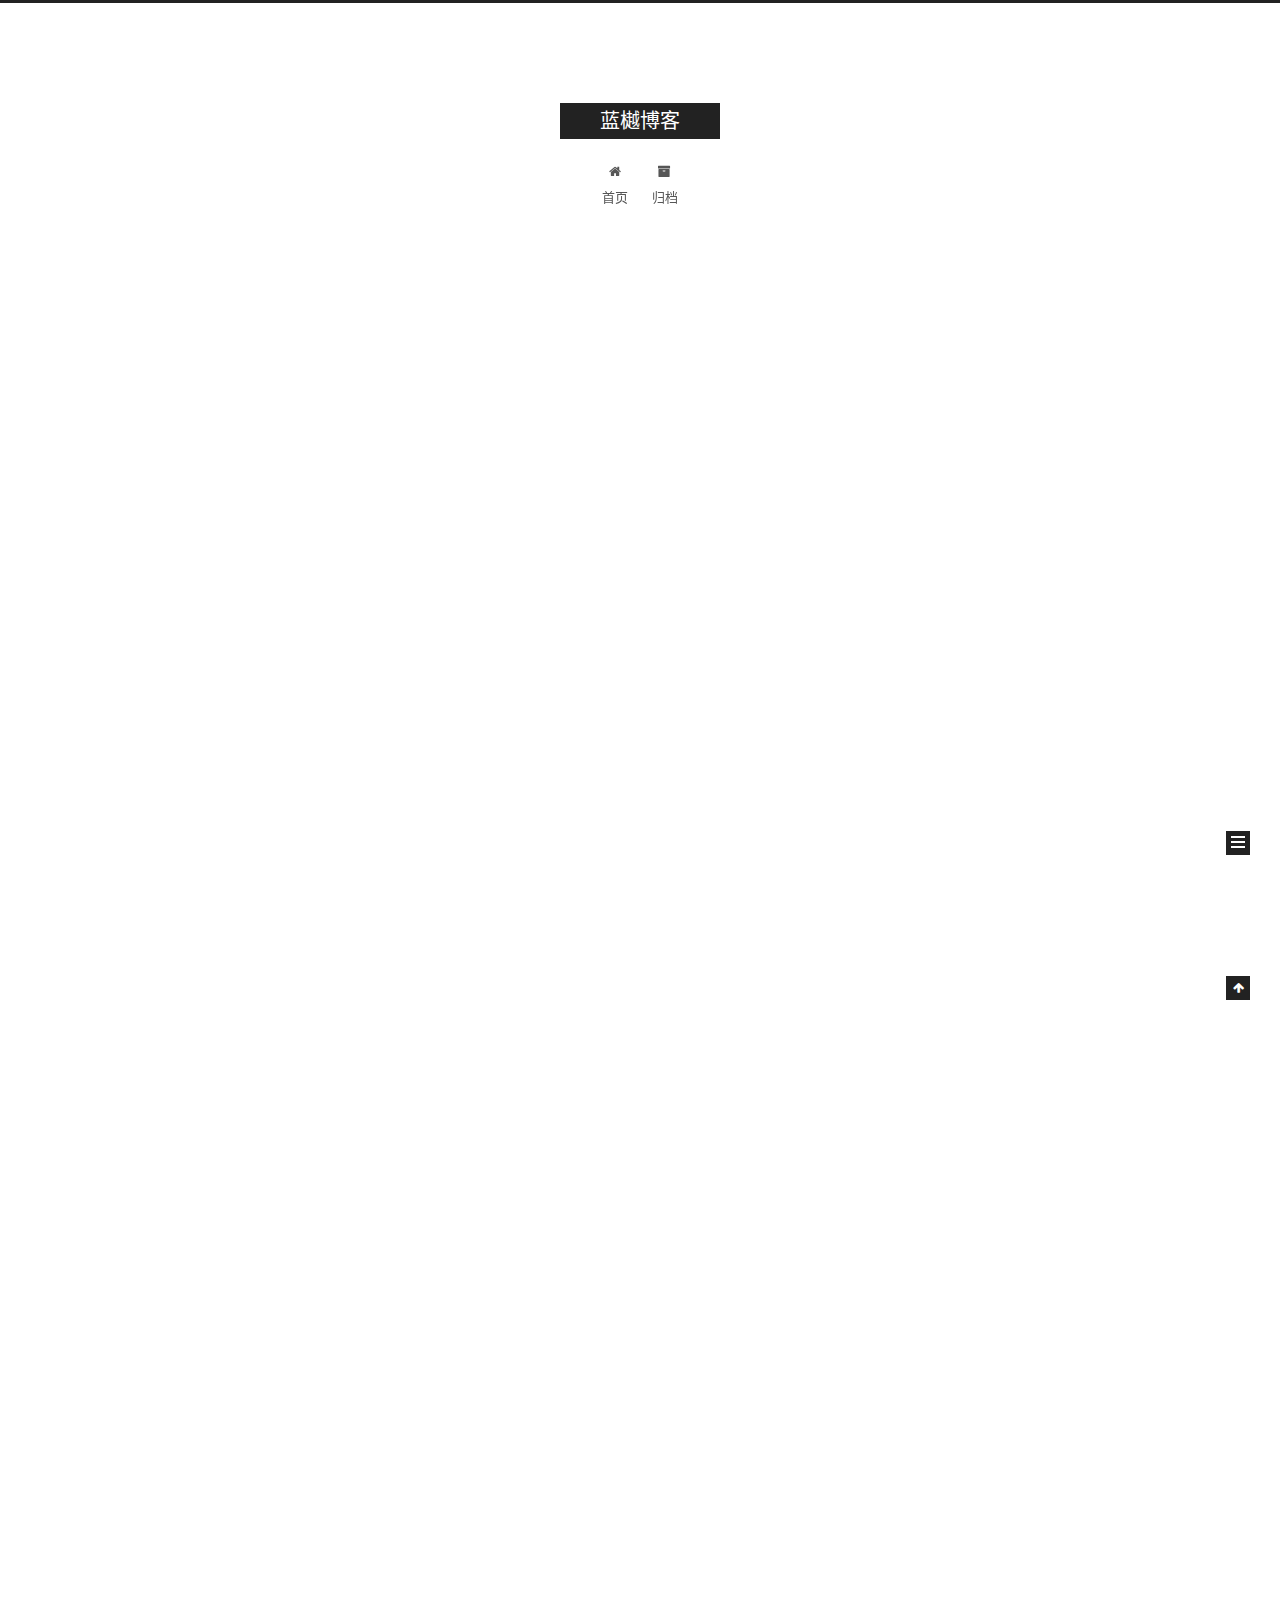
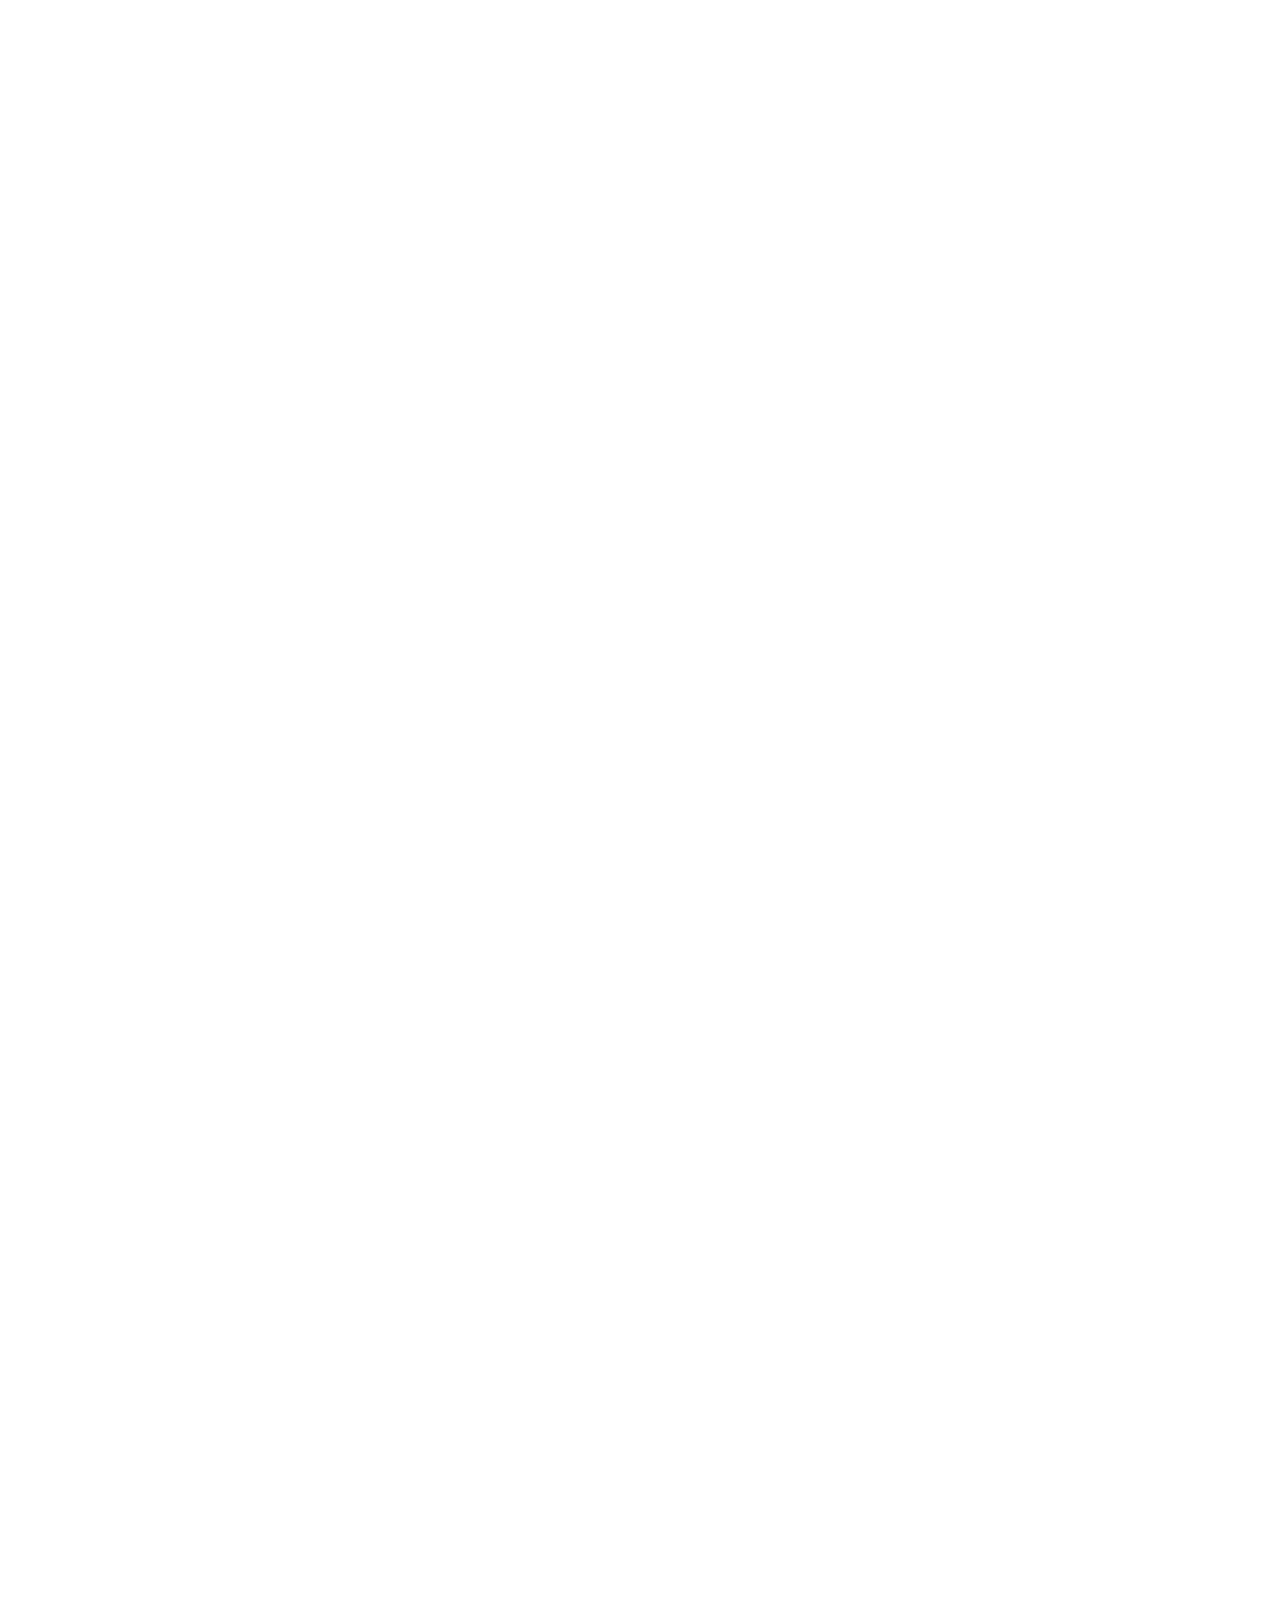
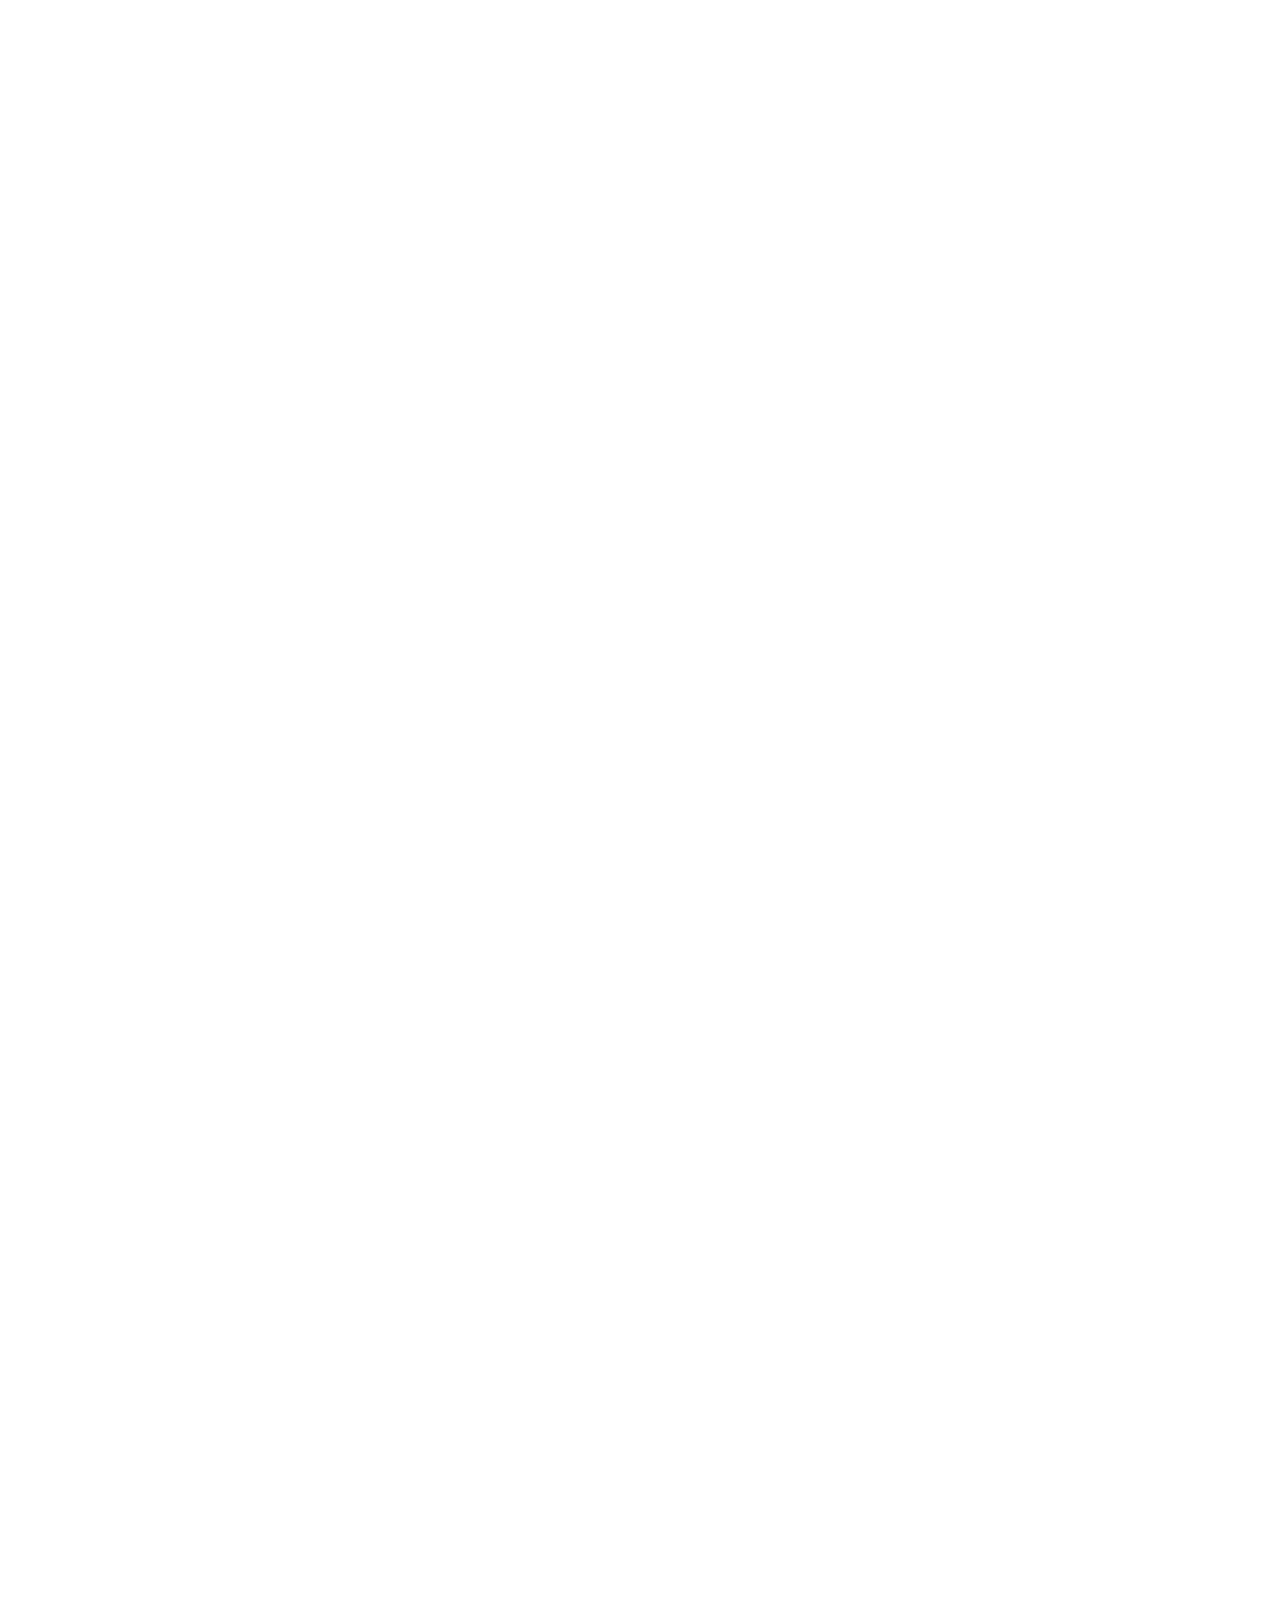
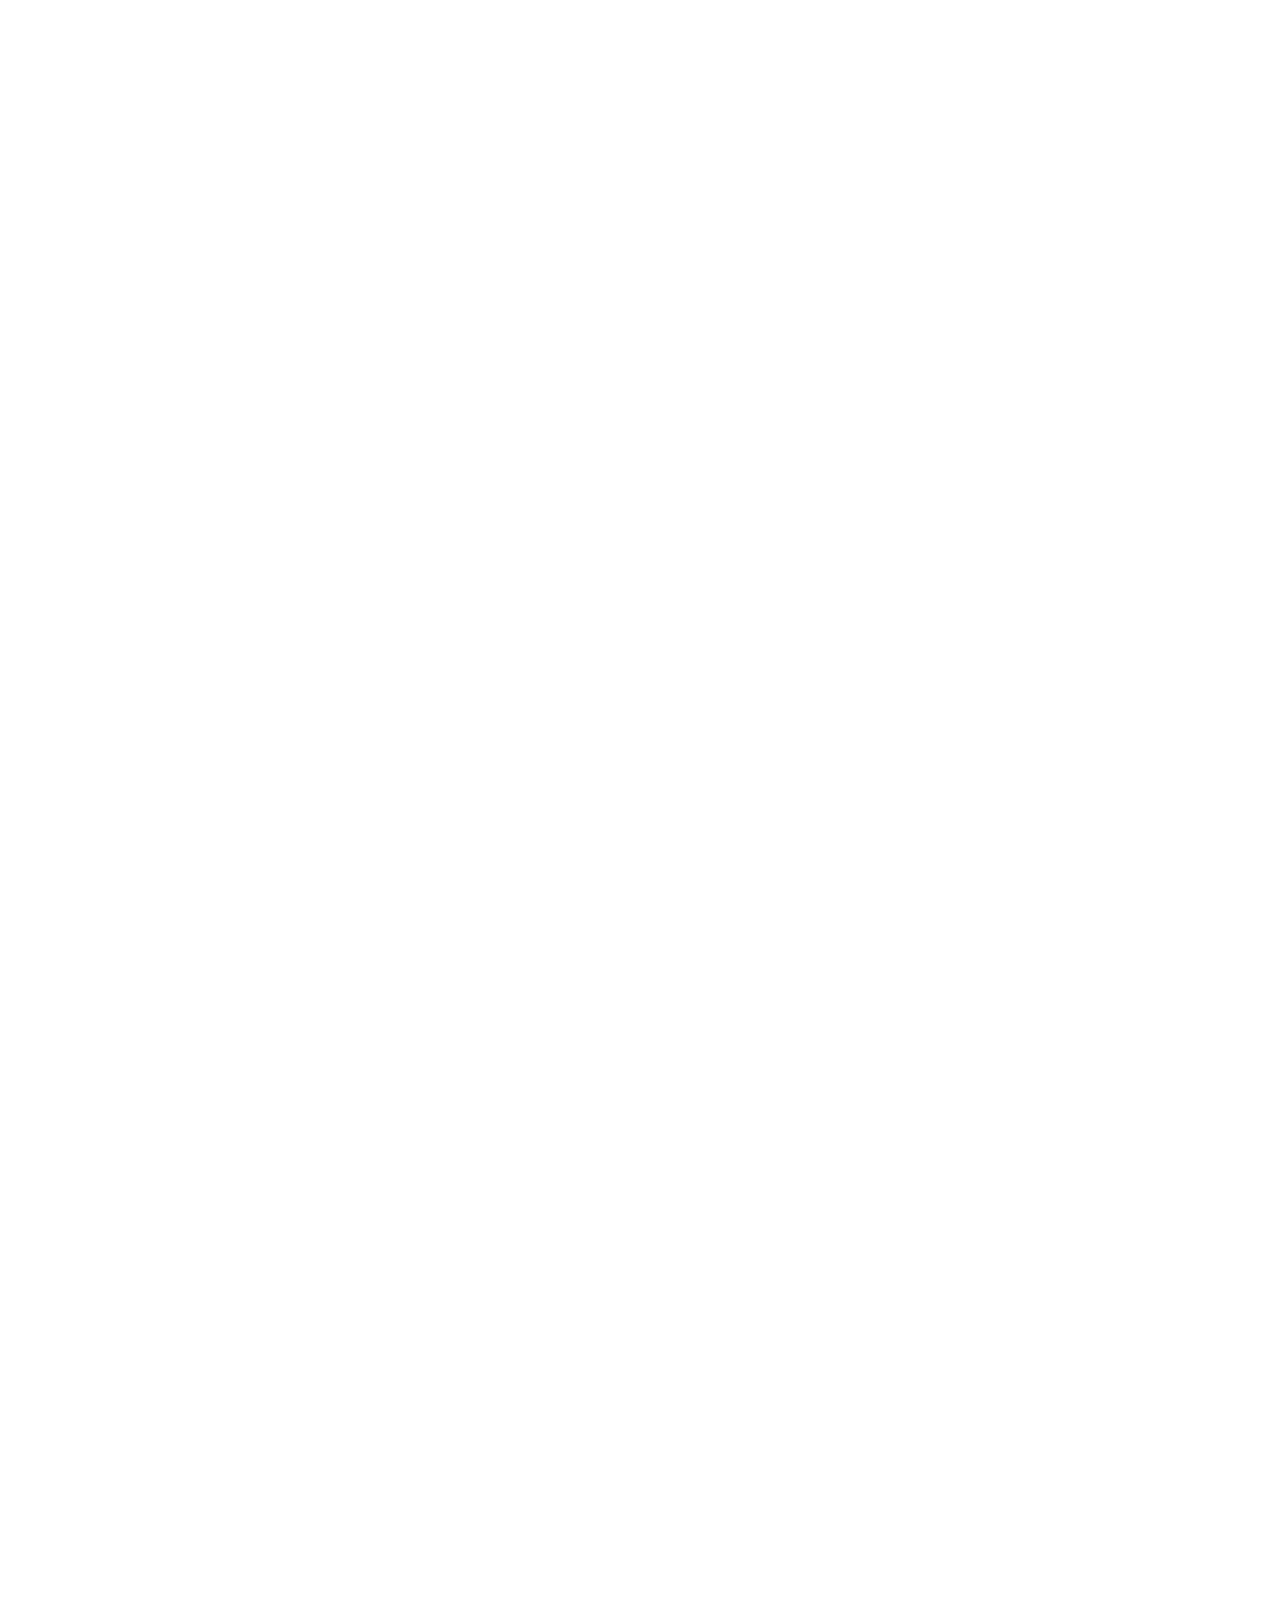
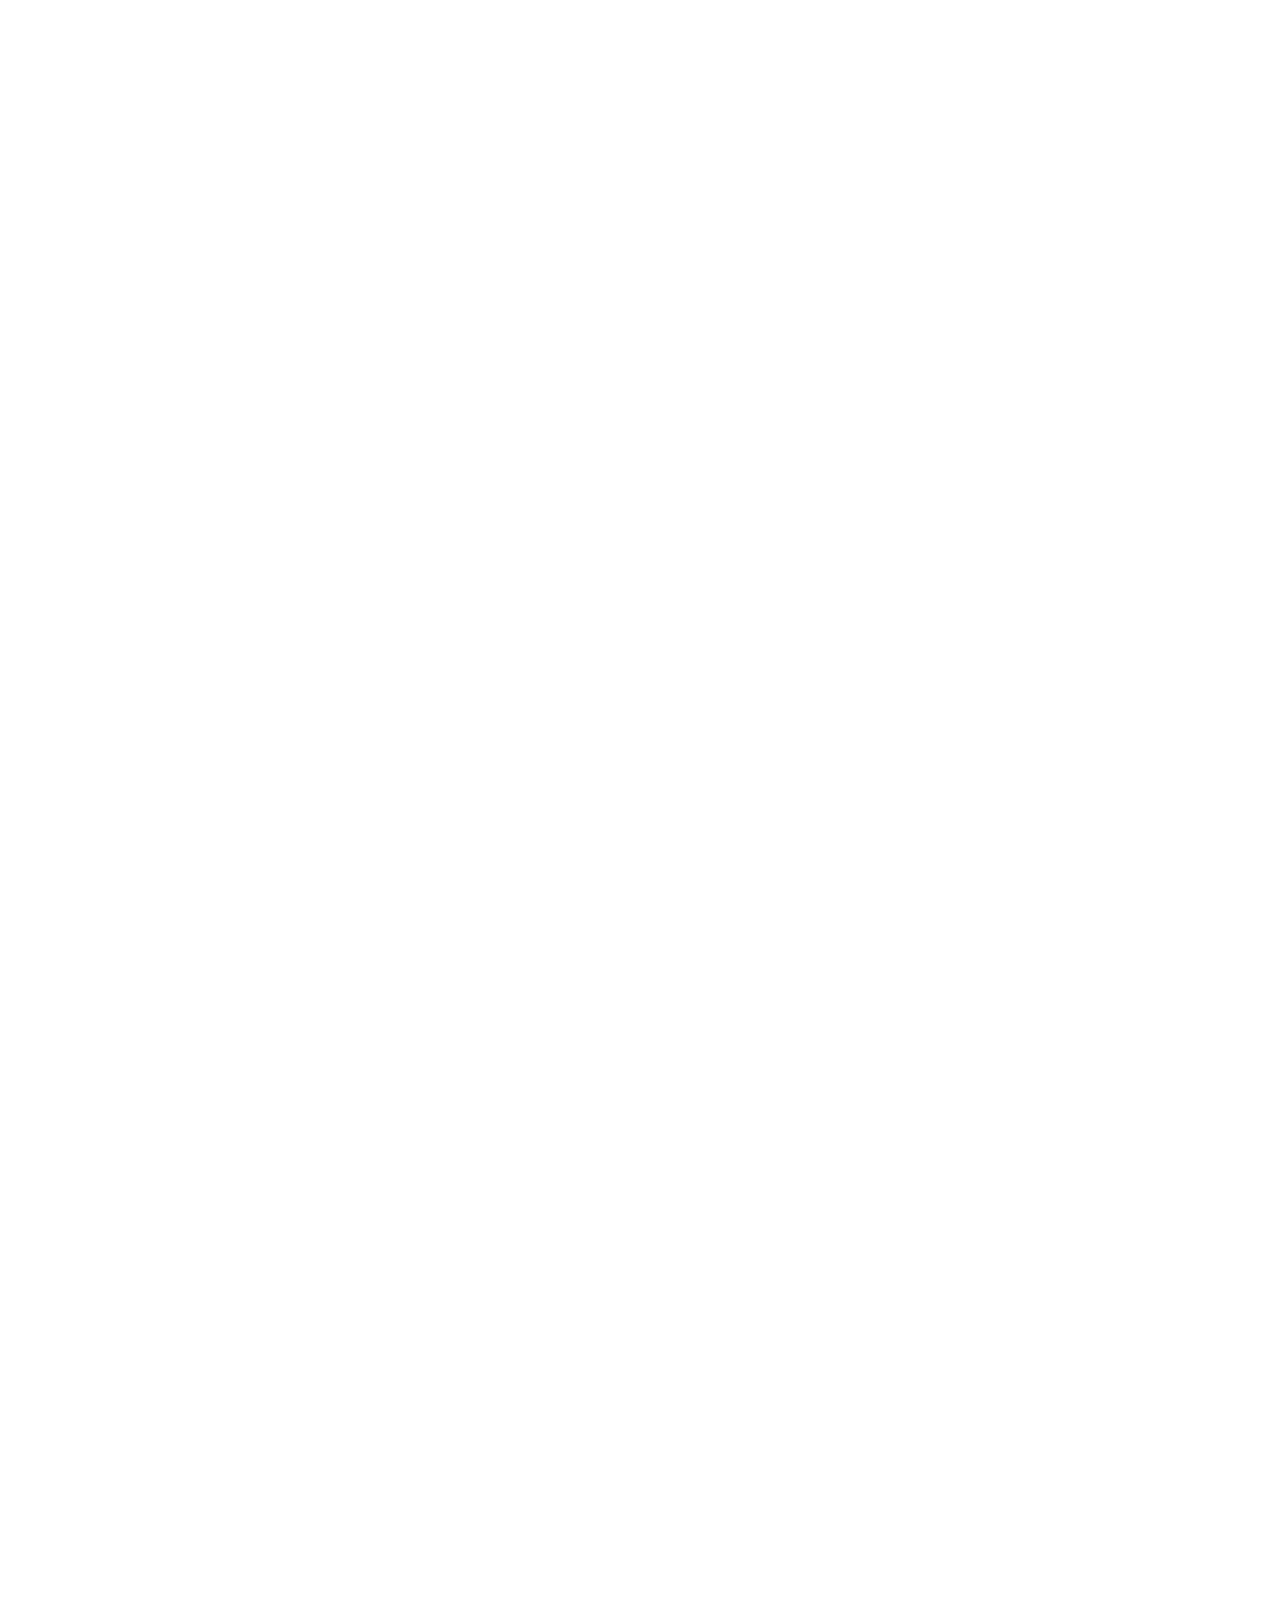
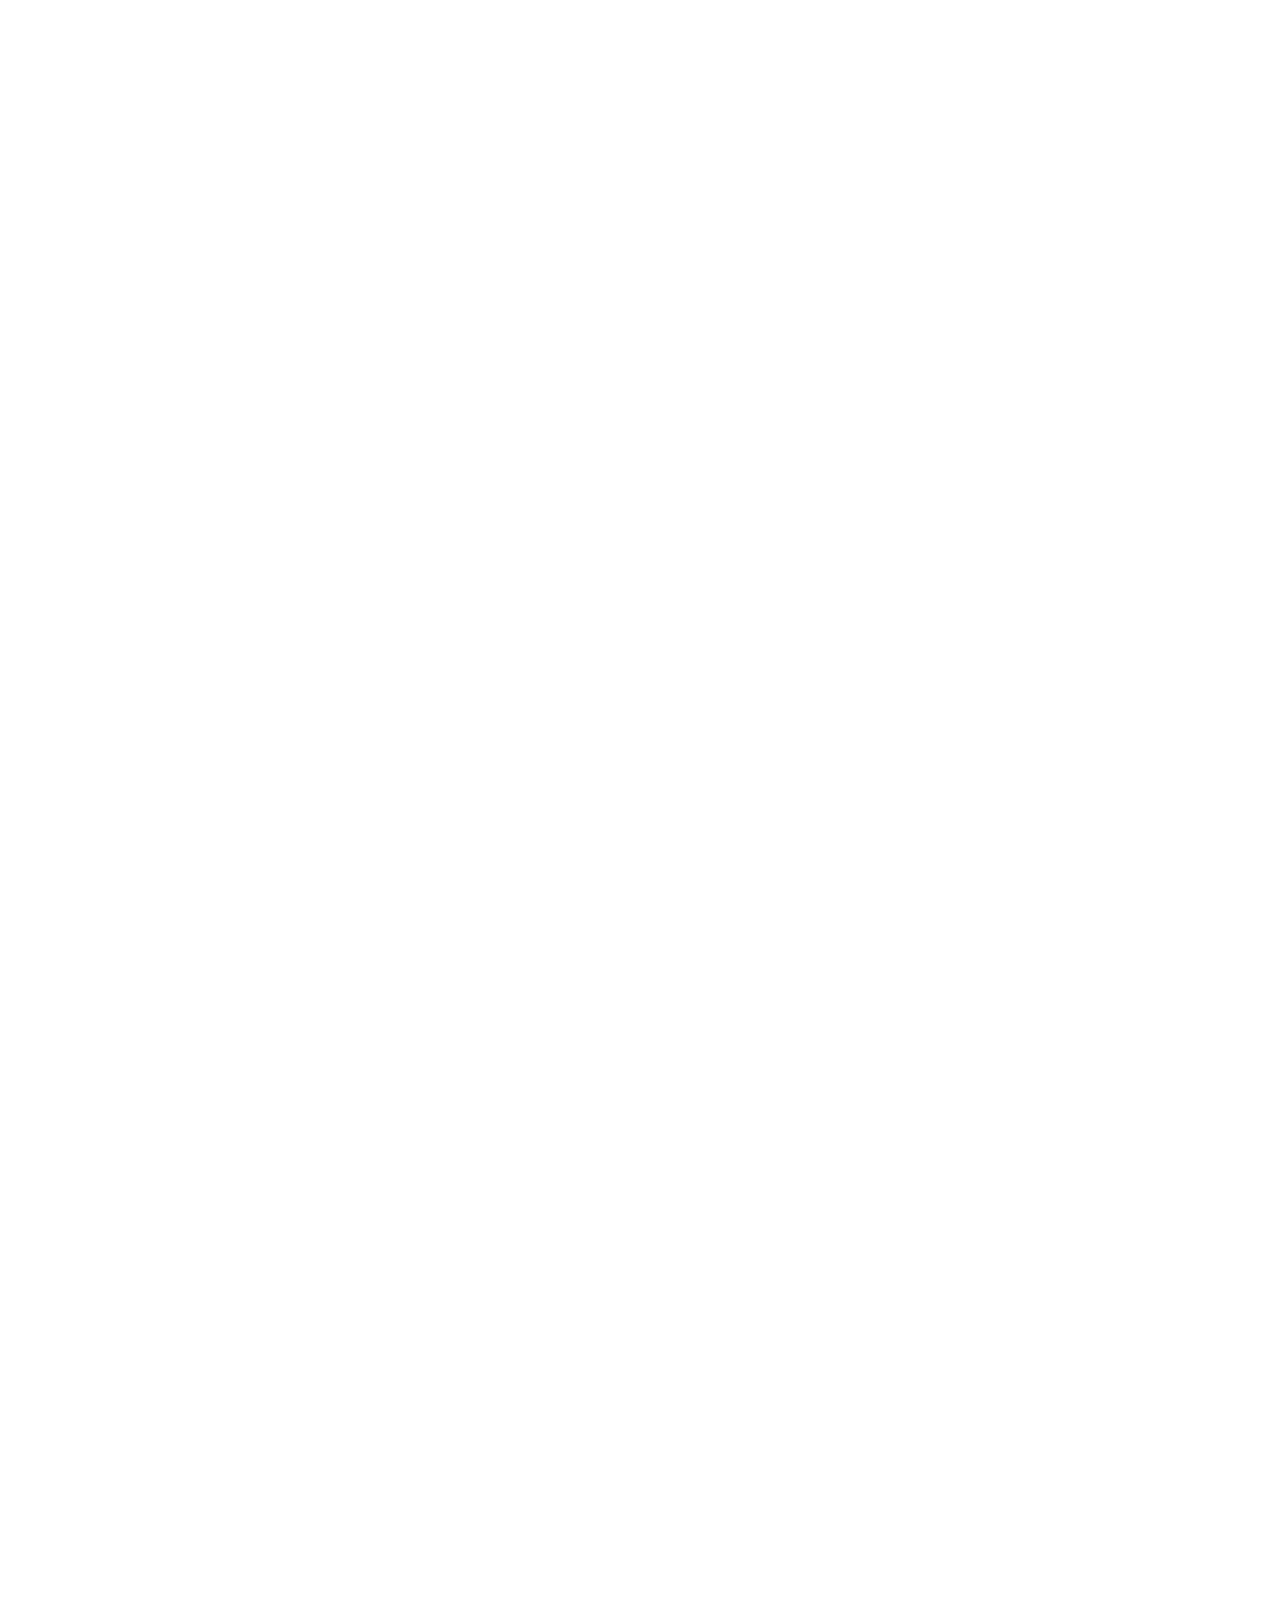
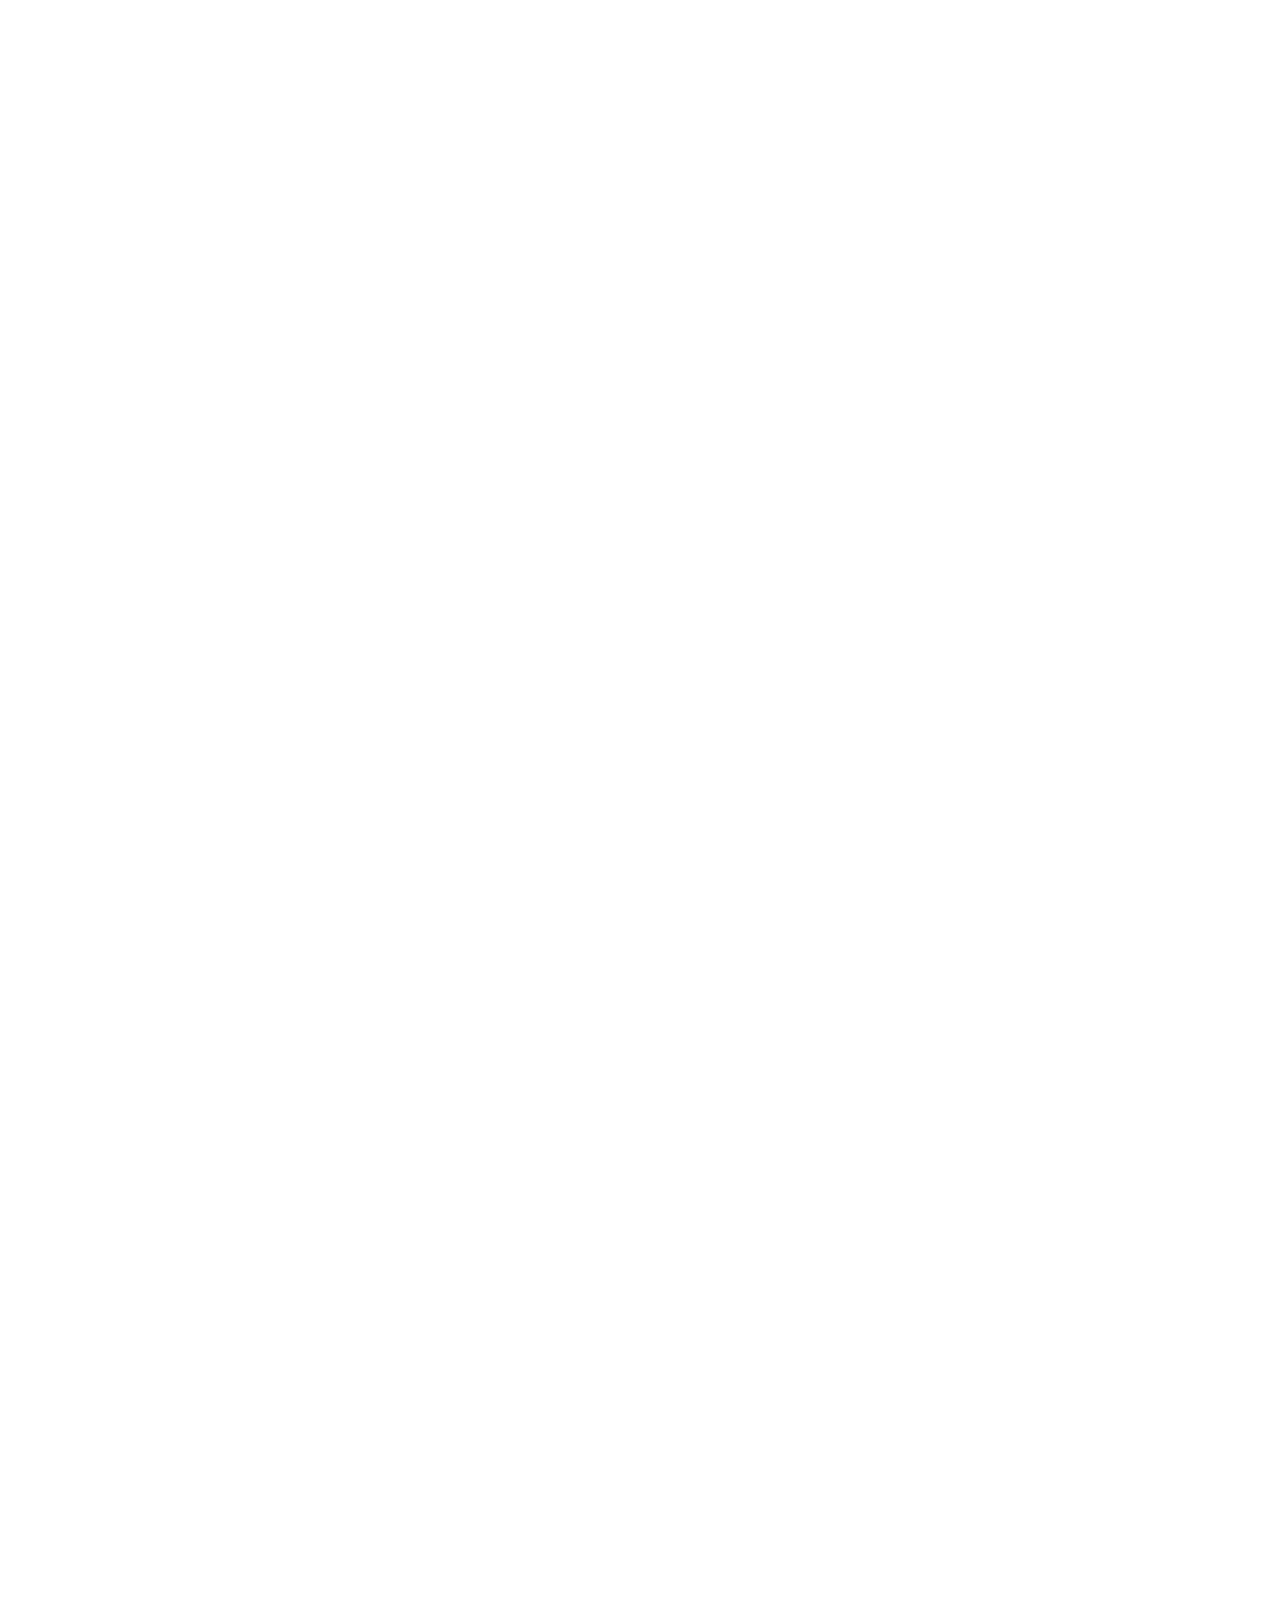
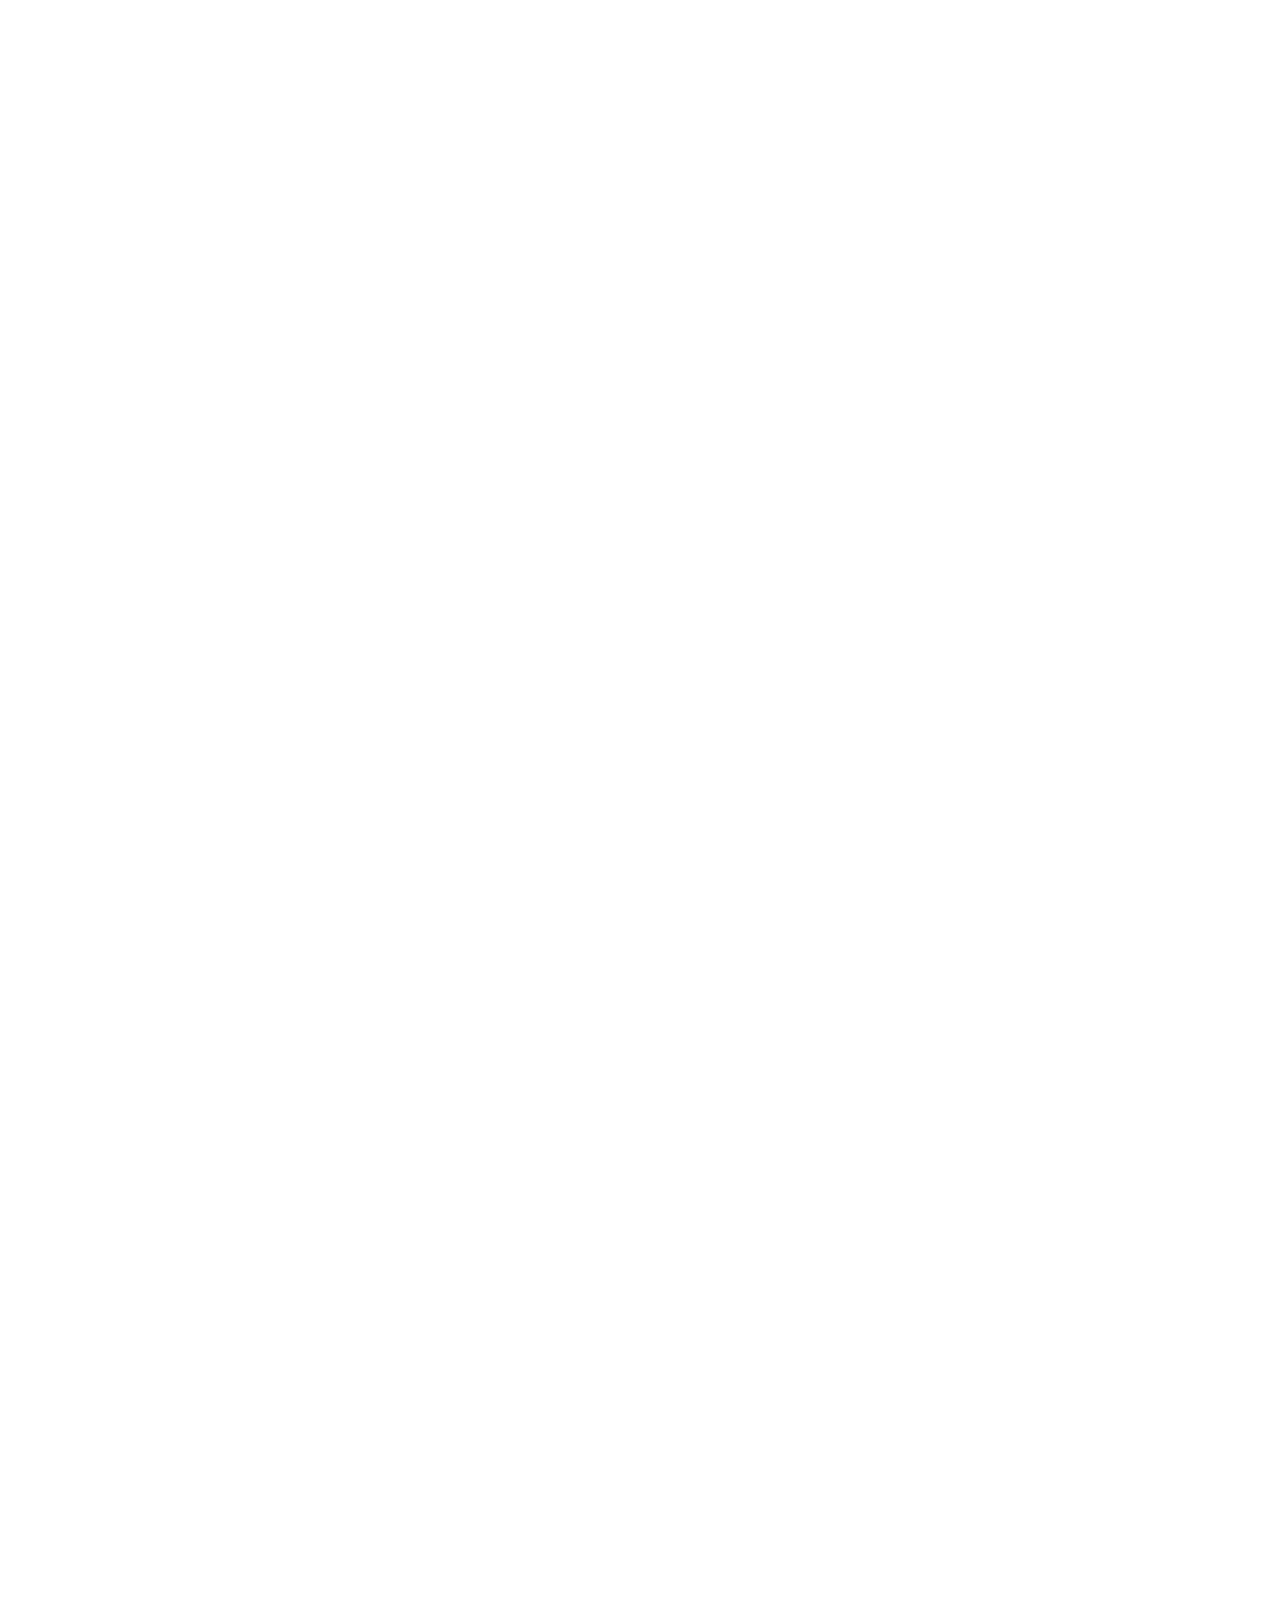
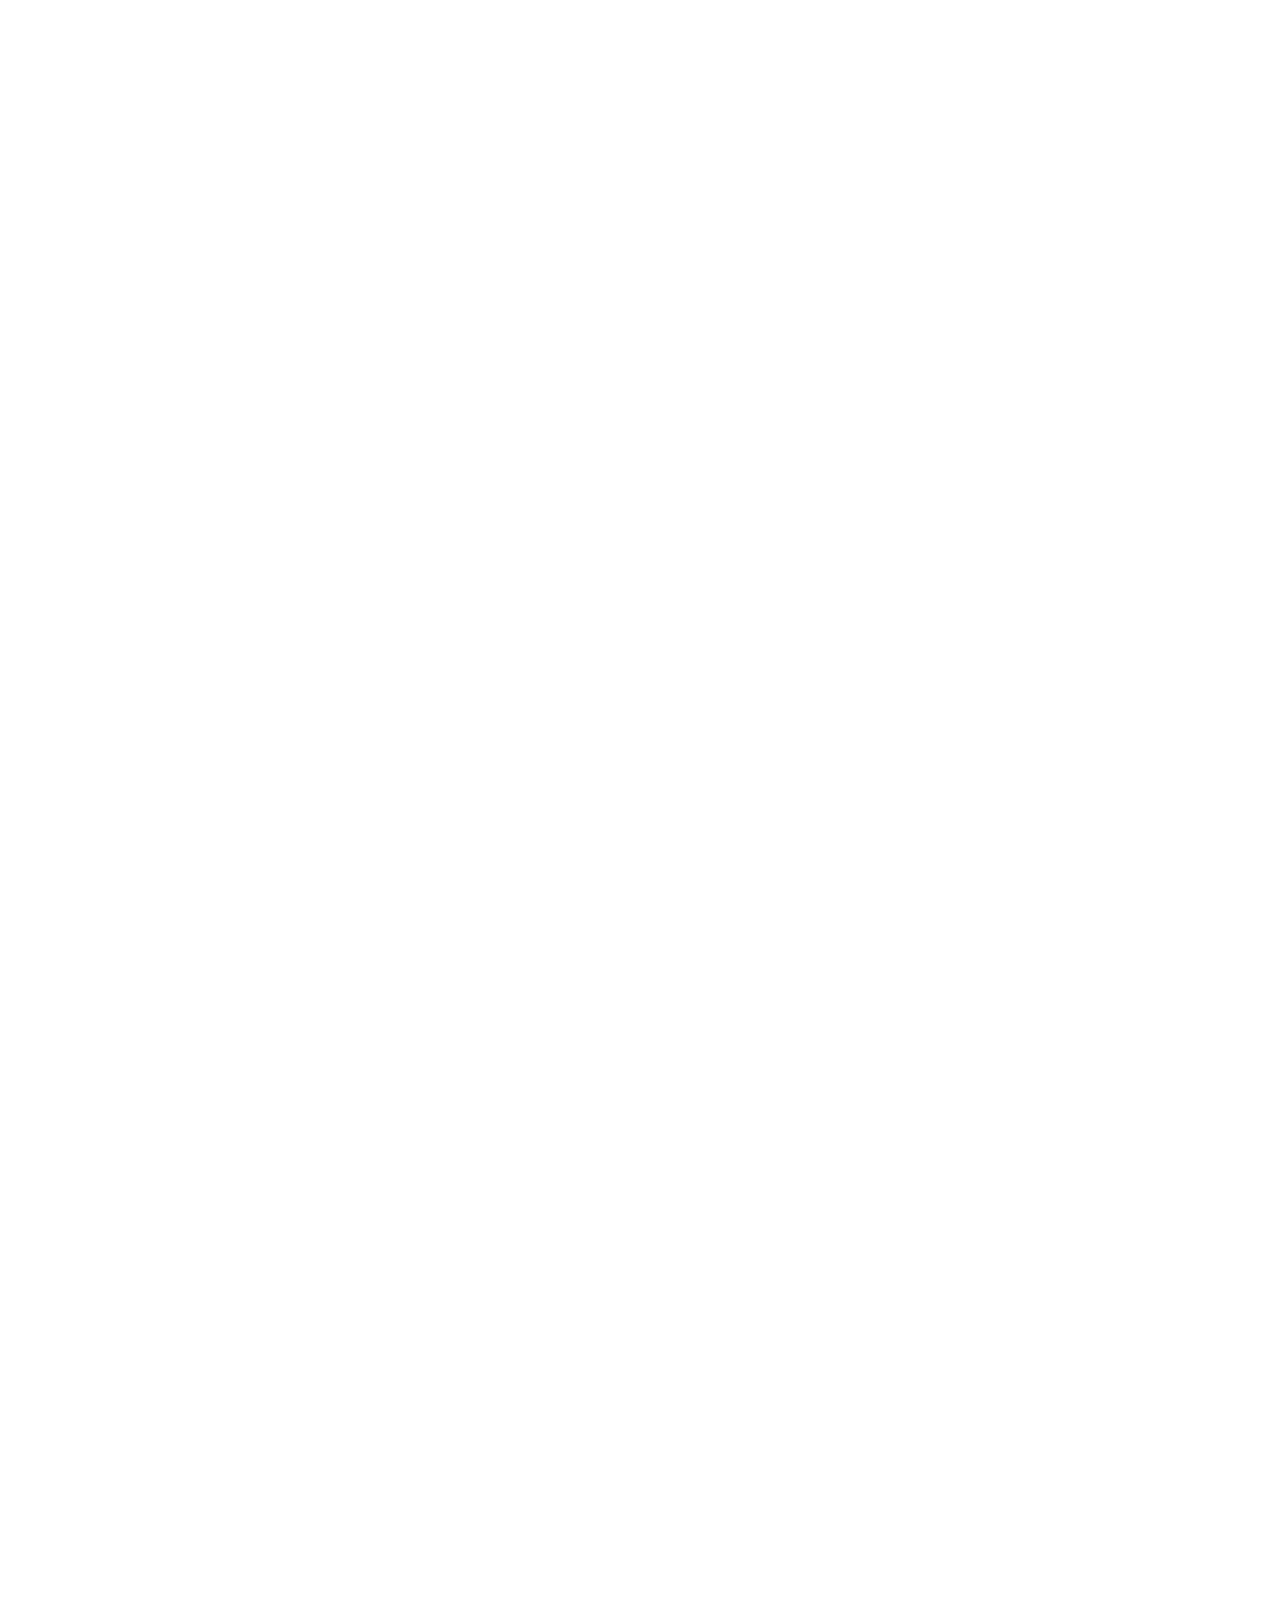
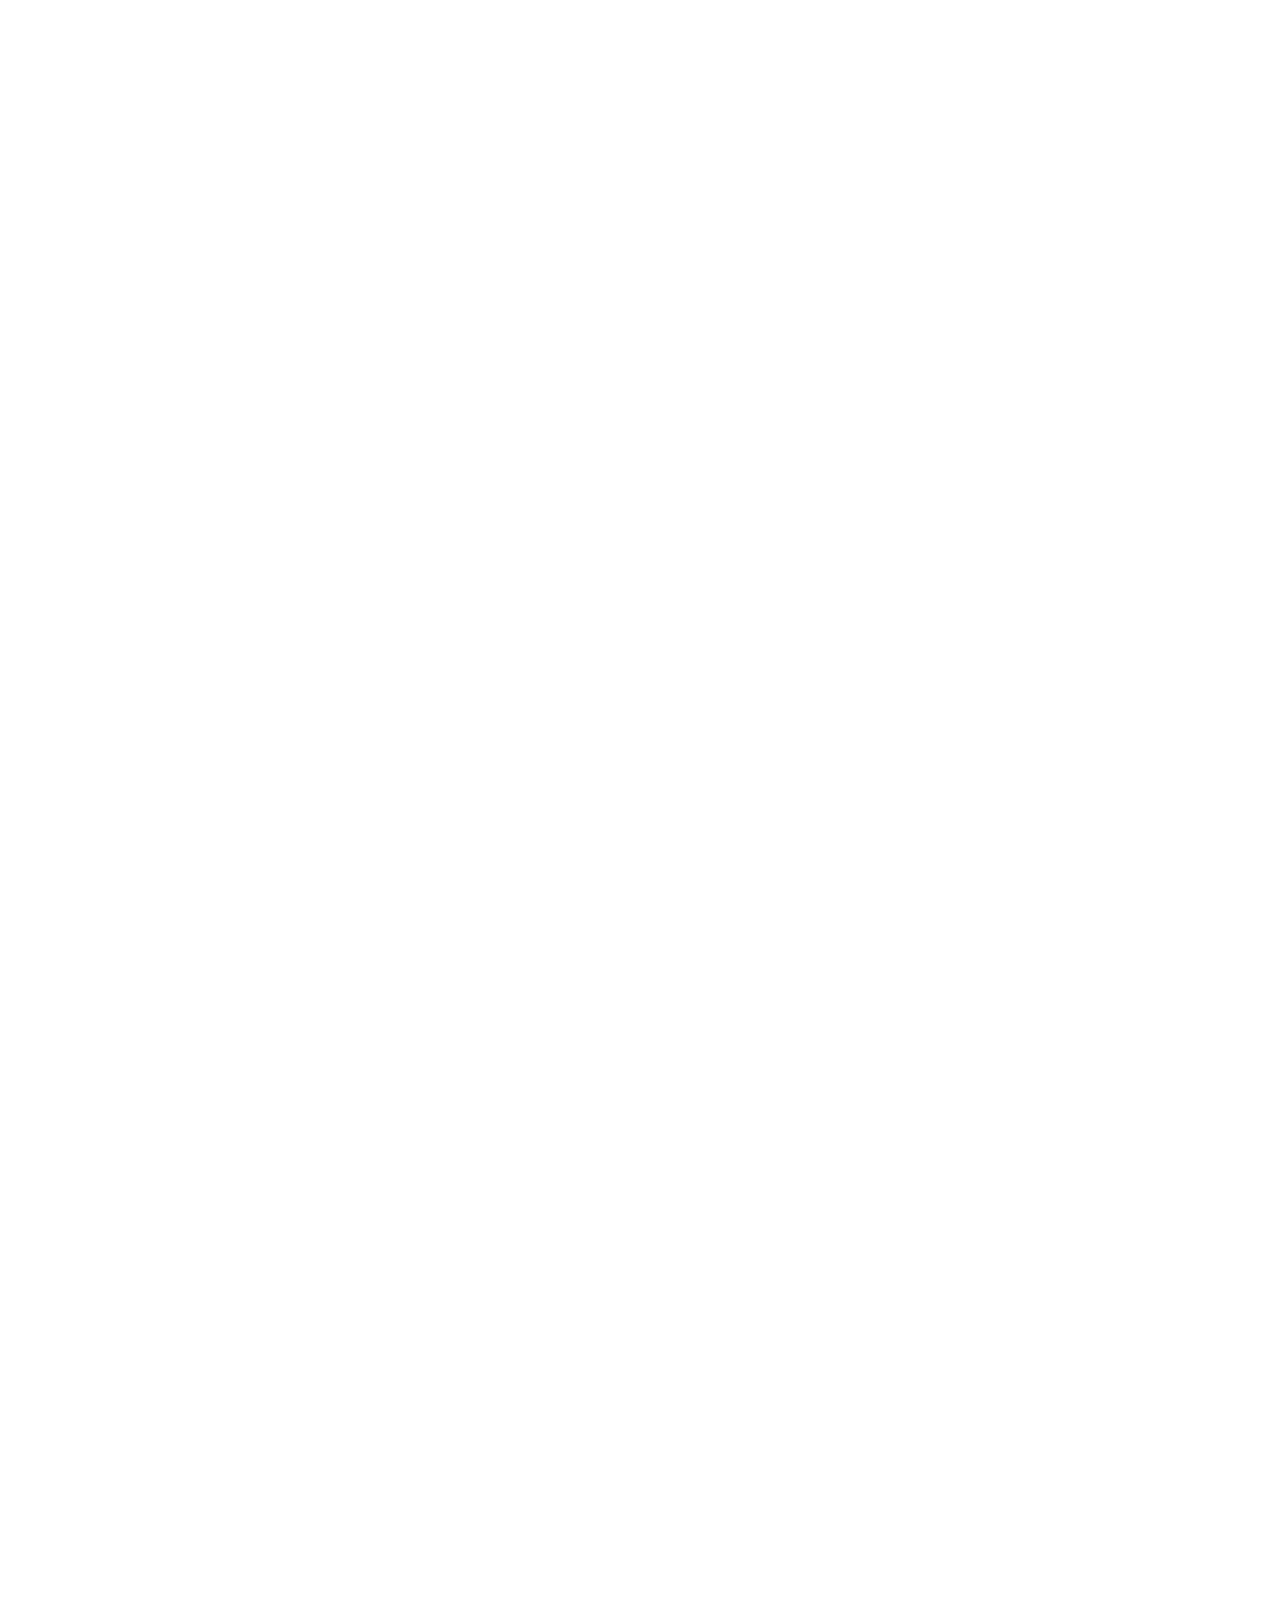
==== commit 8861e5ed: "Site updated: 2018-02-02 20:20:26" ====
--- a/index.html
+++ b/index.html
@@ -215,6 +215,145 @@
           <div id="content" class="content">
             
   <section id="posts" class="posts-expand">
+    
+      
+
+  
+
+  
+  
+  
+
+  <article class="post post-type-normal" itemscope itemtype="http://schema.org/Article">
+  
+  
+  
+  <div class="post-block">
+    <link itemprop="mainEntityOfPage" href="http://yoursite.com/2018/02/02/XTP-JNI/">
+
+    <span hidden itemprop="author" itemscope itemtype="http://schema.org/Person">
+      <meta itemprop="name" content="addplus9">
+      <meta itemprop="description" content="">
+      <meta itemprop="image" content="/images/avatar.gif">
+    </span>
+
+    <span hidden itemprop="publisher" itemscope itemtype="http://schema.org/Organization">
+      <meta itemprop="name" content="蓝樾博客">
+    </span>
+
+    
+      <header class="post-header">
+
+        
+        
+          <h1 class="post-title" itemprop="name headline">
+                
+                <a class="post-title-link" href="/2018/02/02/XTP-JNI/" itemprop="url">XTP_JNI</a></h1>
+        
+
+        <div class="post-meta">
+          <span class="post-time">
+            
+              <span class="post-meta-item-icon">
+                <i class="fa fa-calendar-o"></i>
+              </span>
+              
+                <span class="post-meta-item-text">发表于</span>
+              
+              <time title="创建于" itemprop="dateCreated datePublished" datetime="2018-02-02T20:17:21+08:00">
+                2018-02-02
+              </time>
+            
+
+            
+
+            
+          </span>
+
+          
+
+          
+            
+          
+
+          
+          
+
+          
+
+          
+
+          
+
+        </div>
+      </header>
+    
+
+    
+    
+    
+    <div class="post-body" itemprop="articleBody">
+
+      
+      
+
+      
+        
+          
+            <h3 id="背景"><a href="#背景" class="headerlink" title="背景"></a>背景</h3><p>&emsp;&emsp;计划赶不上变化，策略平台从二期开始转为股票，券商因政策问题目前只有少部分券商开启了柜台接口，本文将对接其中一家中泰证券，中泰证券对量化交易支持力度蛮大，接口也基本符合我们要求。其中，风控功能在我们项目中使用Java语言，而中泰这边SDK都为c++版，于是需要实现跨语言对接。</p>
+<h3 id="步骤"><a href="#步骤" class="headerlink" title="步骤"></a>步骤</h3><p>1、<a href="https://xtp.zts.com.cn/download/sdk" target="_blank" rel="noopener">官网下载SDK</a> </p>
+<p>&emsp;&emsp;取出bin/include中的h文件备用,把他们放到新建文件夹sanber-base目录下</p>
+<p>2、<a href="http://www.swig.org/translations/chinese/index.html" target="_blank" rel="noopener">下载并安装Swig</a> </p>
+<p>&emsp;&emsp;SWIG是Simple Wrapper and Interface Generator的缩写，是一个帮助使用C或者C++编写的软件创建其他编语言的API的工具。</p>
+<p>3、使用Swig转换为Java<br>&emsp;&emsp;根据Swig规则，先编写xdptraderapi.i文件，如下：<br><figure class="highlight plain"><table><tr><td class="gutter"><pre><span class="line">1</span><br><span class="line">2</span><br><span class="line">3</span><br><span class="line">4</span><br><span class="line">5</span><br><span class="line">6</span><br><span class="line">7</span><br><span class="line">8</span><br><span class="line">9</span><br><span class="line">10</span><br><span class="line">11</span><br></pre></td><td class="code"><pre><span class="line">%module(directors=&quot;1&quot;) xtptraderapi </span><br><span class="line">%&#123; </span><br><span class="line">#include &quot;xtp_trader_api.h&quot;</span><br><span class="line">%&#125; </span><br><span class="line">%feature(&quot;director&quot;) TraderSpi; </span><br><span class="line">%include &quot;xtp_api_data_type.h&quot;</span><br><span class="line">%include &quot;xtp_api_struct.h&quot;</span><br><span class="line">%include &quot;xtp_api_struct_common.h&quot;</span><br><span class="line">%include &quot;xoms_api_struct.h&quot;</span><br><span class="line">%include &quot;xoms_api_fund_struct.h&quot;</span><br><span class="line">%include &quot;xtp_trader_api.h&quot;</span><br></pre></td></tr></table></figure></p>
+<p>&emsp;&emsp;进入sanber-base文件夹，新建src文件夹，开始转换：<br><figure class="highlight plain"><table><tr><td class="gutter"><pre><span class="line">1</span><br></pre></td><td class="code"><pre><span class="line">swig -c++ -java -package sanber.xdptraderapi -outdir src -o xdptraderapi_wrap.cpp xdptraderapi.i</span><br></pre></td></tr></table></figure></p>
+<p>&emsp;&emsp;注意，因为中泰的SDK并非开源，只给了我们头文件，所以我们只是对接口进行了封装与转换，而并非把c++的接口变为java接口。</p>
+<p>4、生成jar包<br>&emsp;&emsp;进入src文件夹，执行javac编译上一步所生成的Java文件<br><figure class="highlight plain"><table><tr><td class="gutter"><pre><span class="line">1</span><br></pre></td><td class="code"><pre><span class="line">javac *.java</span><br></pre></td></tr></table></figure></p>
+<p>&emsp;&emsp;将编译好的class文件放到/sanber/xdptraderapi/<br>&emsp;&emsp;回到sanber-base目录下面，开始打jar<br><figure class="highlight plain"><table><tr><td class="gutter"><pre><span class="line">1</span><br></pre></td><td class="code"><pre><span class="line">jar cf xdptraderapi.jar sanber</span><br></pre></td></tr></table></figure></p>
+<p>&emsp;&emsp;得到jar包</p>
+<p>5、安装libiconv解决编码问题 </p>
+<p><a href="http://ftp.gnu.org/pub/gnu/libiconv/libiconv-1.14.tar.gz" target="_blank" rel="noopener">下载libiconv</a> </p>
+<p>安装<br><figure class="highlight plain"><table><tr><td class="gutter"><pre><span class="line">1</span><br><span class="line">2</span><br><span class="line">3</span><br></pre></td><td class="code"><pre><span class="line">$ ./configure --prefix=/usr/local</span><br><span class="line">$ make</span><br><span class="line">$ make install</span><br></pre></td></tr></table></figure></p>
+<p>&emsp;&emsp;发现configure报错，github搜索发现存在bug，按照如下修改srclib/stdio.in.h<br>将<br><figure class="highlight plain"><table><tr><td class="gutter"><pre><span class="line">1</span><br></pre></td><td class="code"><pre><span class="line">_GL_WARN_ON_USE (gets, &quot;gets is a security hole - use fgets instead&quot;);</span><br></pre></td></tr></table></figure></p>
+<p>改为<br><figure class="highlight plain"><table><tr><td class="gutter"><pre><span class="line">1</span><br><span class="line">2</span><br><span class="line">3</span><br></pre></td><td class="code"><pre><span class="line">#if defined(__GLIBC__) &amp;&amp; !defined(__UCLIBC__) &amp;&amp; !__GLIBC_PREREQ(2, 16)</span><br><span class="line">_GL_WARN_ON_USE (gets, &quot;gets is a security hole - use fgets instead&quot;);</span><br><span class="line">#endif</span><br></pre></td></tr></table></figure></p>
+<p>然后重新安装即可</p>
+<p>6、通过JNI重新编译so<br>&emsp;&emsp;取出sdk中bin/linux里面的so文件，复制到sanber-base目录下，创建makefile文件，内容如下：<br><figure class="highlight plain"><table><tr><td class="gutter"><pre><span class="line">1</span><br><span class="line">2</span><br><span class="line">3</span><br><span class="line">4</span><br><span class="line">5</span><br><span class="line">6</span><br><span class="line">7</span><br><span class="line">8</span><br><span class="line">9</span><br><span class="line">10</span><br><span class="line">11</span><br><span class="line">12</span><br><span class="line">13</span><br><span class="line">14</span><br><span class="line">15</span><br></pre></td><td class="code"><pre><span class="line">OBJS=xtptraderapi_wrap.o</span><br><span class="line">INCLUDE=-I./ -I$&#123;JAVA_HOME&#125;/include -I$&#123;JAVA_HOME&#125;/include/linux</span><br><span class="line">TARGET=libxtptraderapi_wrap.so</span><br><span class="line">CPPFLAG=-shared -fPIC</span><br><span class="line">CC=g++</span><br><span class="line">LDLIB=-liconv -L. -lxtptraderapi</span><br><span class="line">$(TARGET) : $(OBJS)</span><br><span class="line">	$(CC) $(CPPFLAG) $(INCLUDE) -o $(TARGET) $(OBJS) $(LDLIB)</span><br><span class="line">$(OBJS) : %.o : %.cpp</span><br><span class="line">	$(CC) -c -fPIC $(INCLUDE) $&lt; -o $@ </span><br><span class="line">clean:</span><br><span class="line">	-rm -f $(OBJS)</span><br><span class="line">	-rm -f $(TARGET)</span><br><span class="line">install:</span><br><span class="line">	cp $(TARGET) /usr/lib</span><br></pre></td></tr></table></figure></p>
+<p>&emsp;&emsp;然后执行make可得so文件，install安装到/usr/lib中，java端可调如下方法调用：<br><figure class="highlight plain"><table><tr><td class="gutter"><pre><span class="line">1</span><br><span class="line">2</span><br><span class="line">3</span><br><span class="line">4</span><br></pre></td><td class="code"><pre><span class="line">static&#123;</span><br><span class="line">        System.loadLibrary(&quot;xtptraderapi&quot;);</span><br><span class="line">        System.loadLibrary(&quot;xtptraderapi_wrap&quot;);</span><br><span class="line">    &#125;</span><br></pre></td></tr></table></figure></p>
+<p>大功告成！</p>
+
+          
+        
+      
+    </div>
+    
+    
+    
+
+    
+
+    
+
+    
+
+    <footer class="post-footer">
+      
+
+      
+
+      
+
+      
+      
+        <div class="post-eof"></div>
+      
+    </footer>
+  </div>
+  
+  
+  
+  </article>
+
+
     
       
 
@@ -563,7 +702,7 @@
 <p>关闭：</p>
 <h5 id="11-报表统计-风控报表"><a href="#11-报表统计-风控报表" class="headerlink" title="11.报表统计-风控报表"></a>11.报表统计-风控报表</h5><p>任务名: SanberRiskReportJobRunner</p>
 <p>执行节点：sanber_lts_TaskTracker</p>
-<p>使用场景：项目启动时启动任务。<br>描述：账户风控报表，关键是利用持仓信息（List<xbctpposition> positionList = ctpRedisUtil.getCTPPosition(accountId);）和所有成交单（List<ctprspqrytrade> qryTradeList = ctpRedisUtil.getAllCTPTrade(accountId);）的信息。涉及类：XbCTPAccountInfo–CTP账号信息、XbReportRisk–风险控制类、XbAccount–账号信息类、CTPRspQryOrder–CTP报单、CTPRspQryOrder–CTP报单、XbFuturesInstrument–期货合约数据类</ctprspqrytrade></xbctpposition></p>
+<p>使用场景：项目启动时启动任务。<br>描述：账户风控报表，关键是利用持仓信息（List<xbctpposition> positionList = ctpRedisUtil.getCTPPosition(accountId);）和所有成交单（List<ctprspqrytrade> qryTradeList = ctpRedisUtil.getAllCTPTrade(accountId);）的信息。<br>涉及类：XbCTPAccountInfo–CTP账号信息、XbReportRisk–风险控制类、XbAccount–账号信息类、CTPRspQryOrder–CTP报单、CTPRspQryOrder–CTP报单、XbFuturesInstrument–期货合约数据类</ctprspqrytrade></xbctpposition></p>
 <p>代码位置：<br><figure class="highlight plain"><table><tr><td class="gutter"><pre><span class="line">1</span><br></pre></td><td class="code"><pre><span class="line">sanber_web模块--&gt;src--&gt;main--&gt;java--&gt;lts--&gt;taskTracker--&gt;ctpreportjobrunner--&gt;SanberRiskReportJobRunner</span><br></pre></td></tr></table></figure></p>
 <p>关联数据库:交易日期–xb_futures_trade_date、风险控制报表–xb_report_risk、交易报表–xb_report_trade、<br>查询字段:<br>循环执行间隔:<br>实际业务哪些功能用到了该任务: 交易报表。</p>
 <p>调用参考：</p>
@@ -1111,7 +1250,7 @@
               
                 <a href="/archives/">
               
-                  <span class="site-state-item-count">4</span>
+                  <span class="site-state-item-count">5</span>
                   <span class="site-state-item-name">日志</span>
                 </a>
               </div>
@@ -1124,7 +1263,7 @@
               
               <div class="site-state-item site-state-tags">
                 
-                  <span class="site-state-item-count">4</span>
+                  <span class="site-state-item-count">5</span>
                   <span class="site-state-item-name">标签</span>
                 
               </div>
--- a/css/main.css
+++ b/css/main.css
@@ -1824,7 +1824,7 @@
   width: 4px;
   height: 4px;
   border-radius: 50%;
-  background: #b8a742;
+  background: #5effe9;
 }
 .links-of-blogroll {
   font-size: 13px;
